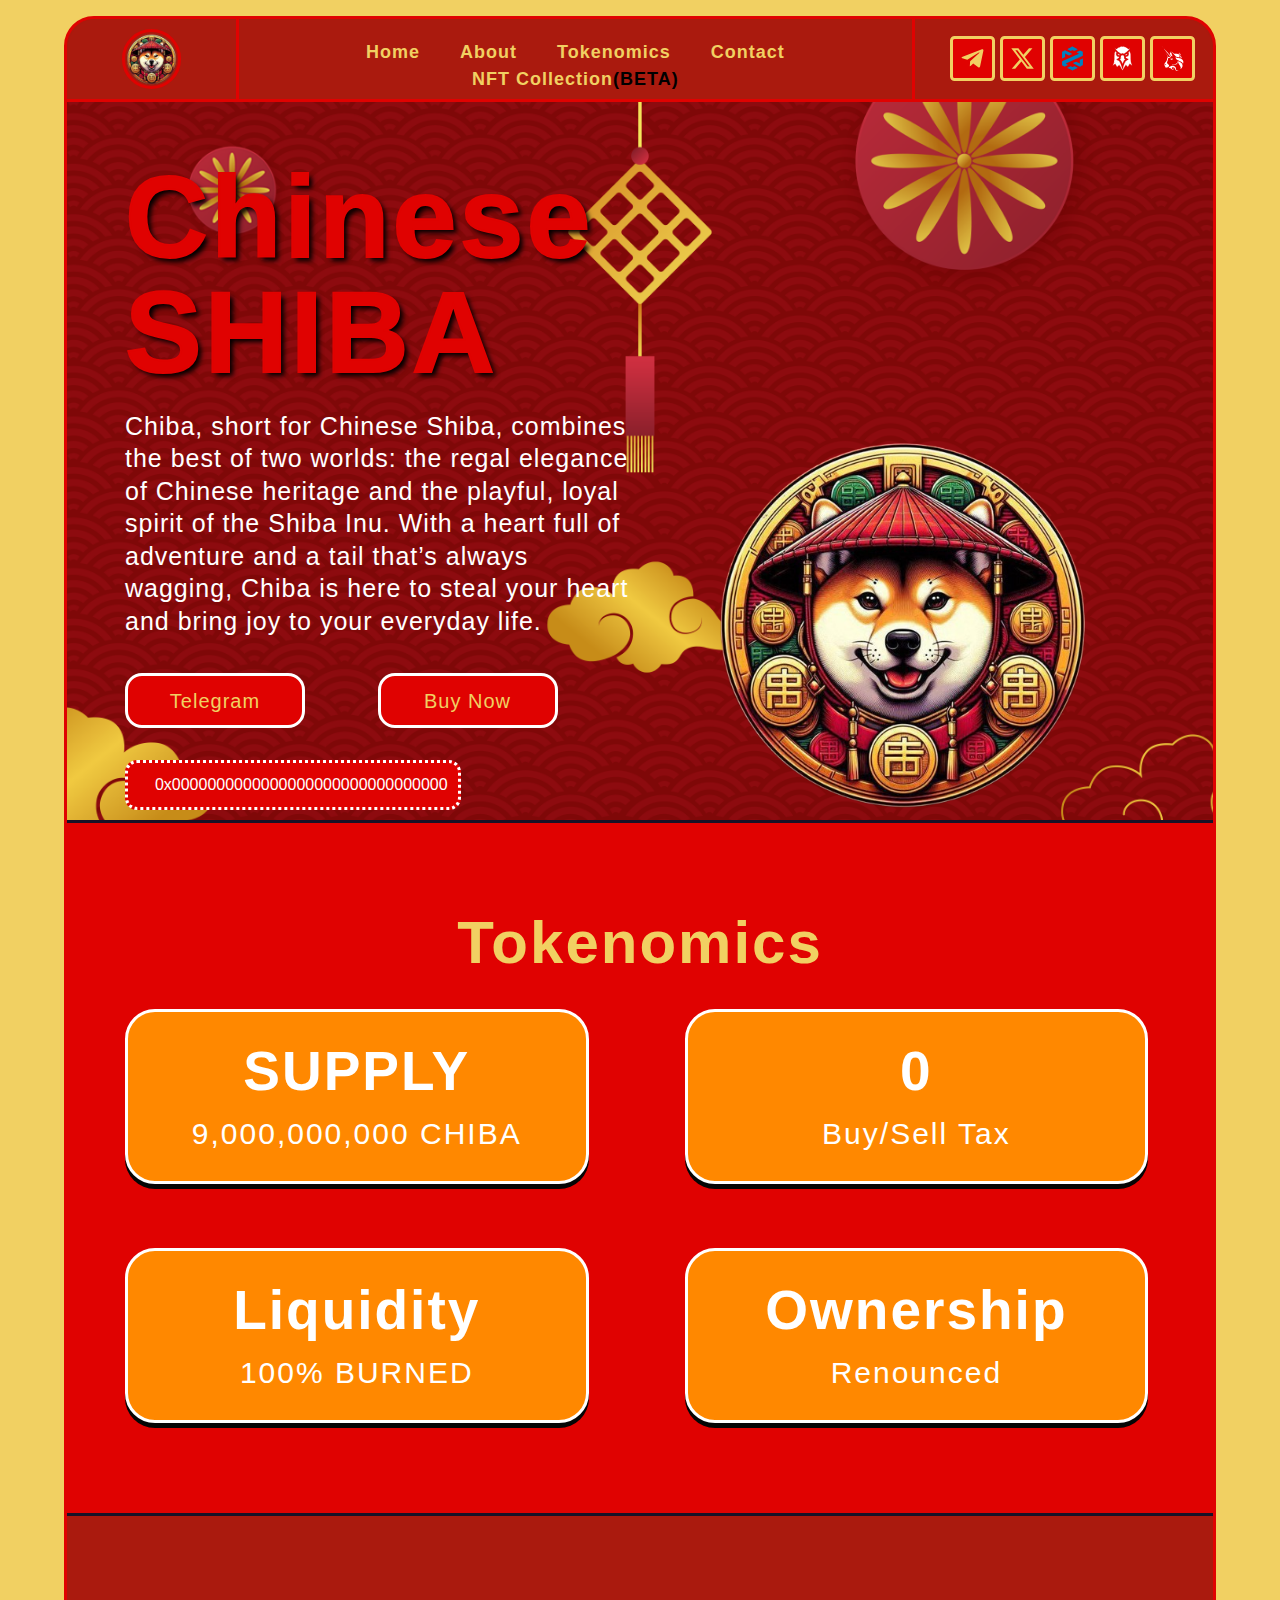
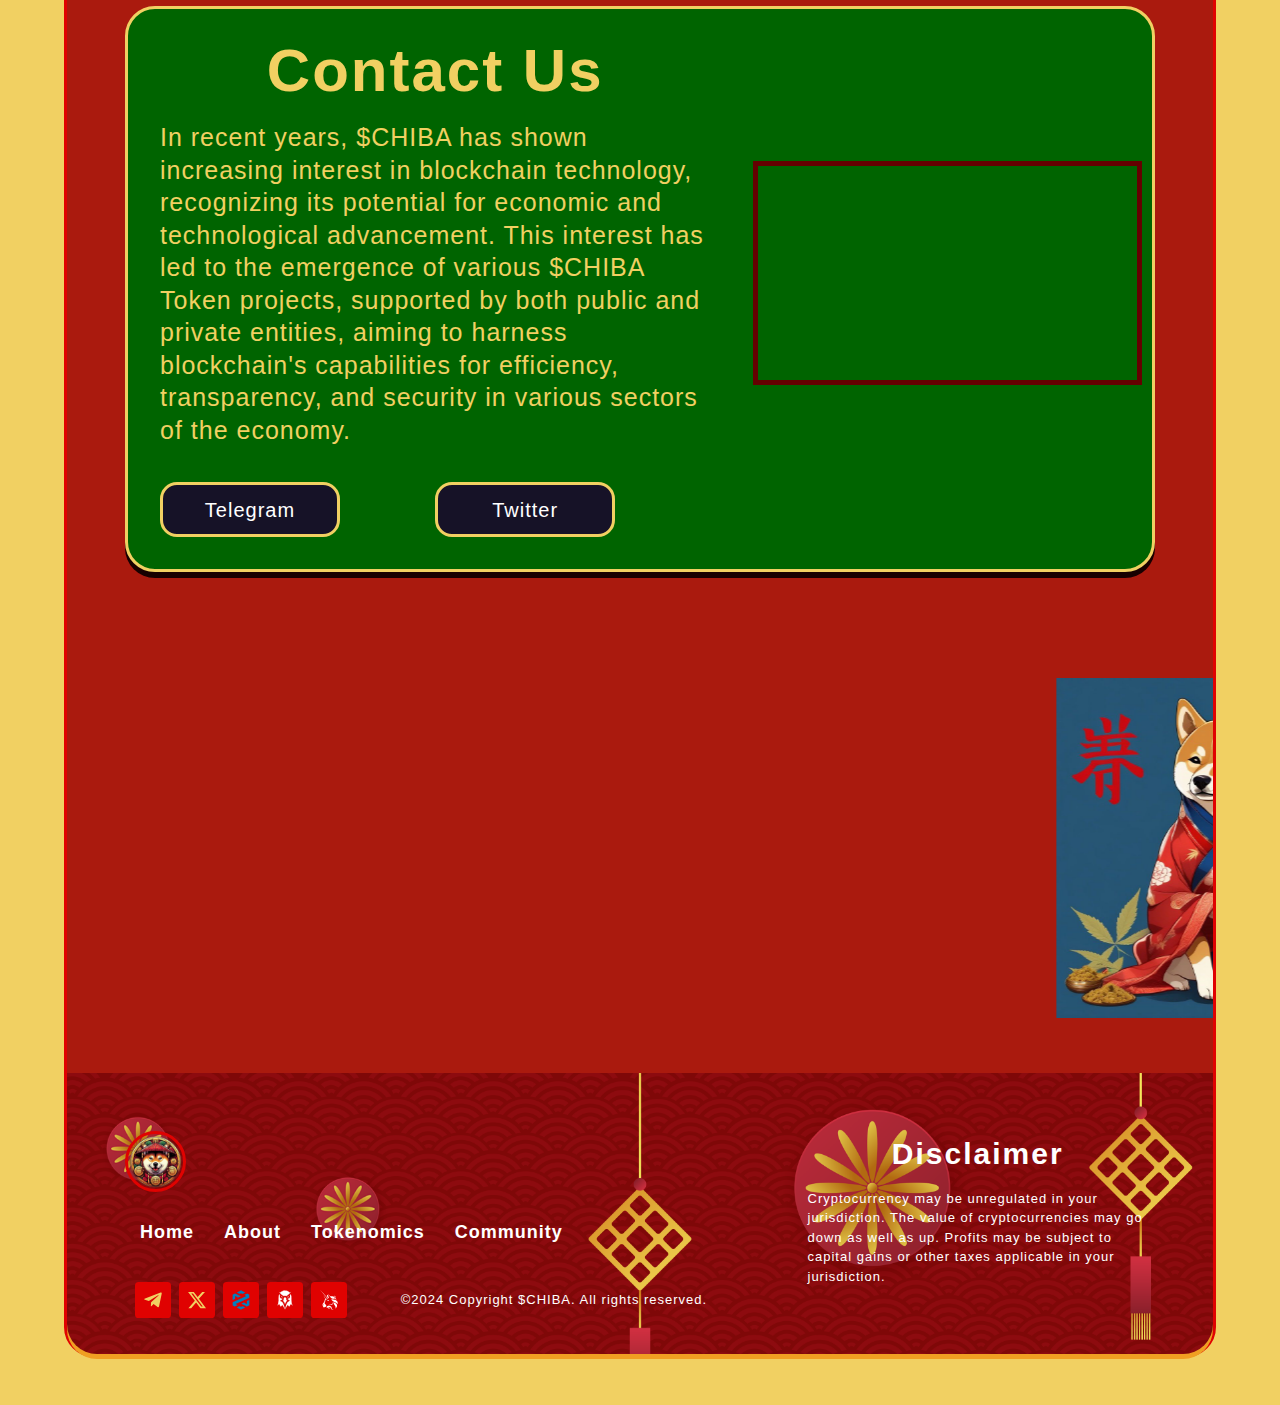
==== index.html @ 30a0dfe8 "Add files via upload" ====
<!DOCTYPE html>
<html lang="en-US">

<head>
	<meta http-equiv="content-type" content="text/html; charset=UTF-8">


	<meta charset="UTF-8">
	<title>Chinese SHIBA</title>
	<meta name="robots" content="max-image-preview:large">
	<link rel="alternate" type="application/rss+xml" title="Chinese SHIBA » Feed"
		href="">
	<link rel="alternate" type="application/rss+xml" title="Chinese SHIBA » Comments Feed"
		href="">
	<link href="Chinese&#32;BRETT_files/made-in-china.css" rel="stylesheet">
	<script>
		window._wpemojiSettings = {
			"baseUrl": "https:\/\/s.w.org\/images\/core\/emoji\/14.0.0\/72x72\/",
			"ext": ".png",
			"svgUrl": "https:\/\/s.w.org\/images\/core\/emoji\/14.0.0\/svg\/",
			"svgExt": ".svg",
			"source": {
				"concatemoji": "https:\/\/chibacto.com\/wp-includes\/js\/wp-emoji-release.min.js?ver=6.4.3"
			}
		};
		/*! This file is auto-generated */
		! function (i, n) {
			var o, s, e;

			function c(e) {
				try {
					var t = {
						supportTests: e,
						timestamp: (new Date).valueOf()
					};
					sessionStorage.setItem(o, JSON.stringify(t))
				} catch (e) {}
			}

			function p(e, t, n) {
				e.clearRect(0, 0, e.canvas.width, e.canvas.height), e.fillText(t, 0, 0);
				var t = new Uint32Array(e.getImageData(0, 0, e.canvas.width, e.canvas.height).data),
					r = (e.clearRect(0, 0, e.canvas.width, e.canvas.height), e.fillText(n, 0, 0), new Uint32Array(e
						.getImageData(0, 0, e.canvas.width, e.canvas.height).data));
				return t.every(function (e, t) {
					return e === r[t]
				})
			}

			function u(e, t, n) {
				switch (t) {
					case "flag":
						return n(e, "\ud83c\udff3\ufe0f\u200d\u26a7\ufe0f", "\ud83c\udff3\ufe0f\u200b\u26a7\ufe0f") ? !1 : !n(
							e, "\ud83c\uddfa\ud83c\uddf3", "\ud83c\uddfa\u200b\ud83c\uddf3") && !n(e,
							"\ud83c\udff4\udb40\udc67\udb40\udc62\udb40\udc65\udb40\udc6e\udb40\udc67\udb40\udc7f",
							"\ud83c\udff4\u200b\udb40\udc67\u200b\udb40\udc62\u200b\udb40\udc65\u200b\udb40\udc6e\u200b\udb40\udc67\u200b\udb40\udc7f"
							);
					case "emoji":
						return !n(e, "\ud83e\udef1\ud83c\udffb\u200d\ud83e\udef2\ud83c\udfff",
							"\ud83e\udef1\ud83c\udffb\u200b\ud83e\udef2\ud83c\udfff")
				}
				return !1
			}

			function f(e, t, n) {
				var r = "undefined" != typeof WorkerGlobalScope && self instanceof WorkerGlobalScope ? new OffscreenCanvas(
						300, 150) : i.createElement("canvas"),
					a = r.getContext("2d", {
						willReadFrequently: !0
					}),
					o = (a.textBaseline = "top", a.font = "600 32px Arial", {});
				return e.forEach(function (e) {
					o[e] = t(a, e, n)
				}), o
			}

			function t(e) {
				var t = i.createElement("script");
				t.src = e, t.defer = !0, i.head.appendChild(t)
			}
			"undefined" != typeof Promise && (o = "wpEmojiSettingsSupports", s = ["flag", "emoji"], n.supports = {
				everything: !0,
				everythingExceptFlag: !0
			}, e = new Promise(function (e) {
				i.addEventListener("DOMContentLoaded", e, {
					once: !0
				})
			}), new Promise(function (t) {
				var n = function () {
					try {
						var e = JSON.parse(sessionStorage.getItem(o));
						if ("object" == typeof e && "number" == typeof e.timestamp && (new Date).valueOf() < e
							.timestamp + 604800 && "object" == typeof e.supportTests) return e.supportTests
					} catch (e) {}
					return null
				}();
				if (!n) {
					if ("undefined" != typeof Worker && "undefined" != typeof OffscreenCanvas && "undefined" !=
						typeof URL && URL.createObjectURL && "undefined" != typeof Blob) try {
						var e = "postMessage(" + f.toString() + "(" + [JSON.stringify(s), u.toString(), p
								.toString()
							].join(",") + "));",
							r = new Blob([e], {
								type: "text/javascript"
							}),
							a = new Worker(URL.createObjectURL(r), {
								name: "wpTestEmojiSupports"
							});
						return void(a.onmessage = function (e) {
							c(n = e.data), a.terminate(), t(n)
						})
					} catch (e) {}
					c(n = f(s, u, p))
				}
				t(n)
			}).then(function (e) {
				for (var t in e) n.supports[t] = e[t], n.supports.everything = n.supports.everything && n
					.supports[t], "flag" !== t && (n.supports.everythingExceptFlag = n.supports
						.everythingExceptFlag && n.supports[t]);
				n.supports.everythingExceptFlag = n.supports.everythingExceptFlag && !n.supports.flag, n
					.DOMReady = !1, n.readyCallback = function () {
						n.DOMReady = !0
					}
			}).then(function () {
				return e
			}).then(function () {
				var e;
				n.supports.everything || (n.readyCallback(), (e = n.source || {}).concatemoji ? t(e.concatemoji) :
					e.wpemoji && e.twemoji && (t(e.twemoji), t(e.wpemoji)))
			}))
		}((window, document), window._wpemojiSettings);
	</script>
	<style id="wp-emoji-styles-inline-css">
		img.wp-smiley,
		img.emoji {
			display: inline !important;
			border: none !important;
			box-shadow: none !important;
			height: 1em !important;
			width: 1em !important;
			margin: 0 0.07em !important;
			vertical-align: -0.1em !important;
			background: none !important;
			padding: 0 !important;
		}
	</style>
	<style id="classic-theme-styles-inline-css">
		/*! This file is auto-generated */
		.wp-block-button__link {
			color: #fff;
			background-color: #32373c;
			border-radius: 9999px;
			box-shadow: none;
			text-decoration: none;
			padding: calc(.667em + 2px) calc(1.333em + 2px);
			font-size: 1.125em
		}

		.wp-block-file__button {
			background: #32373c;
			color: #fff;
			text-decoration: none
		}
	</style>
	<style id="global-styles-inline-css">
		body {
			--wp--preset--color--black: #000000;
			--wp--preset--color--cyan-bluish-gray: #abb8c3;
			--wp--preset--color--white: #ffffff;
			--wp--preset--color--pale-pink: #f78da7;
			--wp--preset--color--vivid-red: #cf2e2e;
			--wp--preset--color--luminous-vivid-orange: #ff6900;
			--wp--preset--color--luminous-vivid-amber: #fcb900;
			--wp--preset--color--light-green-cyan: #7bdcb5;
			--wp--preset--color--vivid-green-cyan: #00d084;
			--wp--preset--color--pale-cyan-blue: #8ed1fc;
			--wp--preset--color--vivid-cyan-blue: #0693e3;
			--wp--preset--color--vivid-purple: #9b51e0;
			--wp--preset--gradient--vivid-cyan-blue-to-vivid-purple: linear-gradient(135deg, rgba(6, 147, 227, 1) 0%, rgb(155, 81, 224) 100%);
			--wp--preset--gradient--light-green-cyan-to-vivid-green-cyan: linear-gradient(135deg, rgb(122, 220, 180) 0%, rgb(0, 208, 130) 100%);
			--wp--preset--gradient--luminous-vivid-amber-to-luminous-vivid-orange: linear-gradient(135deg, rgba(252, 185, 0, 1) 0%, rgba(255, 105, 0, 1) 100%);
			--wp--preset--gradient--luminous-vivid-orange-to-vivid-red: linear-gradient(135deg, rgba(255, 105, 0, 1) 0%, rgb(207, 46, 46) 100%);
			--wp--preset--gradient--very-light-gray-to-cyan-bluish-gray: linear-gradient(135deg, rgb(238, 238, 238) 0%, rgb(169, 184, 195) 100%);
			--wp--preset--gradient--cool-to-warm-spectrum: linear-gradient(135deg, rgb(74, 234, 220) 0%, rgb(151, 120, 209) 20%, rgb(207, 42, 186) 40%, rgb(238, 44, 130) 60%, rgb(251, 105, 98) 80%, rgb(254, 248, 76) 100%);
			--wp--preset--gradient--blush-light-purple: linear-gradient(135deg, rgb(255, 206, 236) 0%, rgb(152, 150, 240) 100%);
			--wp--preset--gradient--blush-bordeaux: linear-gradient(135deg, rgb(254, 205, 165) 0%, rgb(254, 45, 45) 50%, rgb(107, 0, 62) 100%);
			--wp--preset--gradient--luminous-dusk: linear-gradient(135deg, rgb(255, 203, 112) 0%, rgb(199, 81, 192) 50%, rgb(65, 88, 208) 100%);
			--wp--preset--gradient--pale-ocean: linear-gradient(135deg, rgb(255, 245, 203) 0%, rgb(182, 227, 212) 50%, rgb(51, 167, 181) 100%);
			--wp--preset--gradient--electric-grass: linear-gradient(135deg, rgb(202, 248, 128) 0%, rgb(113, 206, 126) 100%);
			--wp--preset--gradient--midnight: linear-gradient(135deg, rgb(2, 3, 129) 0%, rgb(40, 116, 252) 100%);
			--wp--preset--font-size--small: 13px;
			--wp--preset--font-size--medium: 20px;
			--wp--preset--font-size--large: 36px;
			--wp--preset--font-size--x-large: 42px;
			--wp--preset--spacing--20: 0.44rem;
			--wp--preset--spacing--30: 0.67rem;
			--wp--preset--spacing--40: 1rem;
			--wp--preset--spacing--50: 1.5rem;
			--wp--preset--spacing--60: 2.25rem;
			--wp--preset--spacing--70: 3.38rem;
			--wp--preset--spacing--80: 5.06rem;
			--wp--preset--shadow--natural: 6px 6px 9px rgba(0, 0, 0, 0.2);
			--wp--preset--shadow--deep: 12px 12px 50px rgba(0, 0, 0, 0.4);
			--wp--preset--shadow--sharp: 6px 6px 0px rgba(0, 0, 0, 0.2);
			--wp--preset--shadow--outlined: 6px 6px 0px -3px rgba(255, 255, 255, 1), 6px 6px rgba(0, 0, 0, 1);
			--wp--preset--shadow--crisp: 6px 6px 0px rgba(0, 0, 0, 1);
		}

		:where(.is-layout-flex) {
			gap: 0.5em;
		}

		:where(.is-layout-grid) {
			gap: 0.5em;
		}

		body .is-layout-flow>.alignleft {
			float: left;
			margin-inline-start: 0;
			margin-inline-end: 2em;
		}

		body .is-layout-flow>.alignright {
			float: right;
			margin-inline-start: 2em;
			margin-inline-end: 0;
		}

		body .is-layout-flow>.aligncenter {
			margin-left: auto !important;
			margin-right: auto !important;
		}

		body .is-layout-constrained>.alignleft {
			float: left;
			margin-inline-start: 0;
			margin-inline-end: 2em;
		}

		body .is-layout-constrained>.alignright {
			float: right;
			margin-inline-start: 2em;
			margin-inline-end: 0;
		}

		body .is-layout-constrained>.aligncenter {
			margin-left: auto !important;
			margin-right: auto !important;
		}

		body .is-layout-constrained> :where(:not(.alignleft):not(.alignright):not(.alignfull)) {
			max-width: var(--wp--style--global--content-size);
			margin-left: auto !important;
			margin-right: auto !important;
		}

		body .is-layout-constrained>.alignwide {
			max-width: var(--wp--style--global--wide-size);
		}

		body .is-layout-flex {
			display: flex;
		}

		body .is-layout-flex {
			flex-wrap: wrap;
			align-items: center;
		}

		body .is-layout-flex>* {
			margin: 0;
		}

		body .is-layout-grid {
			display: grid;
		}

		body .is-layout-grid>* {
			margin: 0;
		}

		:where(.wp-block-columns.is-layout-flex) {
			gap: 2em;
		}

		:where(.wp-block-columns.is-layout-grid) {
			gap: 2em;
		}

		:where(.wp-block-post-template.is-layout-flex) {
			gap: 1.25em;
		}

		:where(.wp-block-post-template.is-layout-grid) {
			gap: 1.25em;
		}

		.has-black-color {
			color: var(--wp--preset--color--black) !important;
		}

		.has-cyan-bluish-gray-color {
			color: var(--wp--preset--color--cyan-bluish-gray) !important;
		}

		.has-white-color {
			color: var(--wp--preset--color--white) !important;
		}

		.has-pale-pink-color {
			color: var(--wp--preset--color--pale-pink) !important;
		}

		.has-vivid-red-color {
			color: var(--wp--preset--color--vivid-red) !important;
		}

		.has-luminous-vivid-orange-color {
			color: var(--wp--preset--color--luminous-vivid-orange) !important;
		}

		.has-luminous-vivid-amber-color {
			color: var(--wp--preset--color--luminous-vivid-amber) !important;
		}

		.has-light-green-cyan-color {
			color: var(--wp--preset--color--light-green-cyan) !important;
		}

		.has-vivid-green-cyan-color {
			color: var(--wp--preset--color--vivid-green-cyan) !important;
		}

		.has-pale-cyan-blue-color {
			color: var(--wp--preset--color--pale-cyan-blue) !important;
		}

		.has-vivid-cyan-blue-color {
			color: var(--wp--preset--color--vivid-cyan-blue) !important;
		}

		.has-vivid-purple-color {
			color: var(--wp--preset--color--vivid-purple) !important;
		}

		.has-black-background-color {
			background-color: var(--wp--preset--color--black) !important;
		}

		.has-cyan-bluish-gray-background-color {
			background-color: var(--wp--preset--color--cyan-bluish-gray) !important;
		}

		.has-white-background-color {
			background-color: var(--wp--preset--color--white) !important;
		}

		.has-pale-pink-background-color {
			background-color: var(--wp--preset--color--pale-pink) !important;
		}

		.has-vivid-red-background-color {
			background-color: var(--wp--preset--color--vivid-red) !important;
		}

		.has-luminous-vivid-orange-background-color {
			background-color: var(--wp--preset--color--luminous-vivid-orange) !important;
		}

		.has-luminous-vivid-amber-background-color {
			background-color: var(--wp--preset--color--luminous-vivid-amber) !important;
		}

		.has-light-green-cyan-background-color {
			background-color: var(--wp--preset--color--light-green-cyan) !important;
		}

		.has-vivid-green-cyan-background-color {
			background-color: var(--wp--preset--color--vivid-green-cyan) !important;
		}

		.has-pale-cyan-blue-background-color {
			background-color: var(--wp--preset--color--pale-cyan-blue) !important;
		}

		.has-vivid-cyan-blue-background-color {
			background-color: var(--wp--preset--color--vivid-cyan-blue) !important;
		}

		.has-vivid-purple-background-color {
			background-color: var(--wp--preset--color--vivid-purple) !important;
		}

		.has-black-border-color {
			border-color: var(--wp--preset--color--black) !important;
		}

		.has-cyan-bluish-gray-border-color {
			border-color: var(--wp--preset--color--cyan-bluish-gray) !important;
		}

		.has-white-border-color {
			border-color: var(--wp--preset--color--white) !important;
		}

		.has-pale-pink-border-color {
			border-color: var(--wp--preset--color--pale-pink) !important;
		}

		.has-vivid-red-border-color {
			border-color: var(--wp--preset--color--vivid-red) !important;
		}

		.has-luminous-vivid-orange-border-color {
			border-color: var(--wp--preset--color--luminous-vivid-orange) !important;
		}

		.has-luminous-vivid-amber-border-color {
			border-color: var(--wp--preset--color--luminous-vivid-amber) !important;
		}

		.has-light-green-cyan-border-color {
			border-color: var(--wp--preset--color--light-green-cyan) !important;
		}

		.has-vivid-green-cyan-border-color {
			border-color: var(--wp--preset--color--vivid-green-cyan) !important;
		}

		.has-pale-cyan-blue-border-color {
			border-color: var(--wp--preset--color--pale-cyan-blue) !important;
		}

		.has-vivid-cyan-blue-border-color {
			border-color: var(--wp--preset--color--vivid-cyan-blue) !important;
		}

		.has-vivid-purple-border-color {
			border-color: var(--wp--preset--color--vivid-purple) !important;
		}

		.has-vivid-cyan-blue-to-vivid-purple-gradient-background {
			background: var(--wp--preset--gradient--vivid-cyan-blue-to-vivid-purple) !important;
		}

		.has-light-green-cyan-to-vivid-green-cyan-gradient-background {
			background: var(--wp--preset--gradient--light-green-cyan-to-vivid-green-cyan) !important;
		}

		.has-luminous-vivid-amber-to-luminous-vivid-orange-gradient-background {
			background: var(--wp--preset--gradient--luminous-vivid-amber-to-luminous-vivid-orange) !important;
		}

		.has-luminous-vivid-orange-to-vivid-red-gradient-background {
			background: var(--wp--preset--gradient--luminous-vivid-orange-to-vivid-red) !important;
		}

		.has-very-light-gray-to-cyan-bluish-gray-gradient-background {
			background: var(--wp--preset--gradient--very-light-gray-to-cyan-bluish-gray) !important;
		}

		.has-cool-to-warm-spectrum-gradient-background {
			background: var(--wp--preset--gradient--cool-to-warm-spectrum) !important;
		}

		.has-blush-light-purple-gradient-background {
			background: var(--wp--preset--gradient--blush-light-purple) !important;
		}

		.has-blush-bordeaux-gradient-background {
			background: var(--wp--preset--gradient--blush-bordeaux) !important;
		}

		.has-luminous-dusk-gradient-background {
			background: var(--wp--preset--gradient--luminous-dusk) !important;
		}

		.has-pale-ocean-gradient-background {
			background: var(--wp--preset--gradient--pale-ocean) !important;
		}

		.has-electric-grass-gradient-background {
			background: var(--wp--preset--gradient--electric-grass) !important;
		}

		.has-midnight-gradient-background {
			background: var(--wp--preset--gradient--midnight) !important;
		}

		.has-small-font-size {
			font-size: var(--wp--preset--font-size--small) !important;
		}

		.has-medium-font-size {
			font-size: var(--wp--preset--font-size--medium) !important;
		}

		.has-large-font-size {
			font-size: var(--wp--preset--font-size--large) !important;
		}

		.has-x-large-font-size {
			font-size: var(--wp--preset--font-size--x-large) !important;
		}

		.wp-block-navigation a:where(:not(.wp-element-button)) {
			color: inherit;
		}

		:where(.wp-block-post-template.is-layout-flex) {
			gap: 1.25em;
		}

		:where(.wp-block-post-template.is-layout-grid) {
			gap: 1.25em;
		}

		:where(.wp-block-columns.is-layout-flex) {
			gap: 2em;
		}

		:where(.wp-block-columns.is-layout-grid) {
			gap: 2em;
		}

		.wp-block-pullquote {
			font-size: 1.5em;
			line-height: 1.6;
		}
	</style>
	<link rel="stylesheet" id="eae-css-css" href="Chinese&#32;BRETT_files/eae.minb37e.css" media="all">
	<link rel="stylesheet" id="eae-peel-css-css" href="Chinese&#32;BRETT_files/peelb37e.css" media="all">
	<link rel="stylesheet" id="font-awesome-4-shim-css" href="Chinese&#32;BRETT_files/v4-shims.min5152.css" media="all">
	<link rel="stylesheet" id="font-awesome-5-all-css" href="Chinese&#32;BRETT_files/all.min40e1.css" media="all">
	<link rel="stylesheet" id="vegas-css-css" href="Chinese&#32;BRETT_files/vegas.min8d5a.css" media="all">
	<link rel="stylesheet" id="exad-slick-css" href="Chinese&#32;BRETT_files/slick.min84fc.css" media="all">
	<link rel="stylesheet" id="exad-slick-theme-css" href="Chinese&#32;BRETT_files/slick-theme.min84fc.css" media="all">
	<link rel="stylesheet" id="exad-image-hover-css" href="Chinese&#32;BRETT_files/imagehover84fc.css" media="all">
	<link rel="stylesheet" id="exad-main-style-css" href="Chinese&#32;BRETT_files/exad-styles.min84fc.css" media="all">
	<link rel="stylesheet" id="hello-elementor-css" href="Chinese&#32;BRETT_files/style.min41fe.css" media="all">
	<link rel="stylesheet" id="hello-elementor-theme-style-css" href="Chinese&#32;BRETT_files/theme.min41fe.css"
		media="all">
	<link rel="stylesheet" id="hello-elementor-header-footer-css"
		href="Chinese&#32;BRETT_files/header-footer.min41fe.css" media="all">
	<link rel="stylesheet" id="elementor-frontend-css" href="Chinese&#32;BRETT_files/frontend-lite.mince8e.css"
		media="all">
	<style id="elementor-frontend-inline-css">
		@-webkit-keyframes ha_fadeIn {
			0% {
				opacity: 0
			}

			to {
				opacity: 1
			}
		}

		@keyframes ha_fadeIn {
			0% {
				opacity: 0
			}

			to {
				opacity: 1
			}
		}

		@-webkit-keyframes ha_zoomIn {
			0% {
				opacity: 0;
				-webkit-transform: scale3d(.3, .3, .3);
				transform: scale3d(.3, .3, .3)
			}

			50% {
				opacity: 1
			}
		}

		@keyframes ha_zoomIn {
			0% {
				opacity: 0;
				-webkit-transform: scale3d(.3, .3, .3);
				transform: scale3d(.3, .3, .3)
			}

			50% {
				opacity: 1
			}
		}

		@-webkit-keyframes ha_rollIn {
			0% {
				opacity: 0;
				-webkit-transform: translate3d(-100%, 0, 0) rotate3d(0, 0, 1, -120deg);
				transform: translate3d(-100%, 0, 0) rotate3d(0, 0, 1, -120deg)
			}

			to {
				opacity: 1
			}
		}

		@keyframes ha_rollIn {
			0% {
				opacity: 0;
				-webkit-transform: translate3d(-100%, 0, 0) rotate3d(0, 0, 1, -120deg);
				transform: translate3d(-100%, 0, 0) rotate3d(0, 0, 1, -120deg)
			}

			to {
				opacity: 1
			}
		}

		@-webkit-keyframes ha_bounce {

			0%,
			20%,
			53%,
			to {
				-webkit-animation-timing-function: cubic-bezier(.215, .61, .355, 1);
				animation-timing-function: cubic-bezier(.215, .61, .355, 1)
			}

			40%,
			43% {
				-webkit-transform: translate3d(0, -30px, 0) scaleY(1.1);
				transform: translate3d(0, -30px, 0) scaleY(1.1);
				-webkit-animation-timing-function: cubic-bezier(.755, .05, .855, .06);
				animation-timing-function: cubic-bezier(.755, .05, .855, .06)
			}

			70% {
				-webkit-transform: translate3d(0, -15px, 0) scaleY(1.05);
				transform: translate3d(0, -15px, 0) scaleY(1.05);
				-webkit-animation-timing-function: cubic-bezier(.755, .05, .855, .06);
				animation-timing-function: cubic-bezier(.755, .05, .855, .06)
			}

			80% {
				-webkit-transition-timing-function: cubic-bezier(.215, .61, .355, 1);
				transition-timing-function: cubic-bezier(.215, .61, .355, 1);
				-webkit-transform: translate3d(0, 0, 0) scaleY(.95);
				transform: translate3d(0, 0, 0) scaleY(.95)
			}

			90% {
				-webkit-transform: translate3d(0, -4px, 0) scaleY(1.02);
				transform: translate3d(0, -4px, 0) scaleY(1.02)
			}
		}

		@keyframes ha_bounce {

			0%,
			20%,
			53%,
			to {
				-webkit-animation-timing-function: cubic-bezier(.215, .61, .355, 1);
				animation-timing-function: cubic-bezier(.215, .61, .355, 1)
			}

			40%,
			43% {
				-webkit-transform: translate3d(0, -30px, 0) scaleY(1.1);
				transform: translate3d(0, -30px, 0) scaleY(1.1);
				-webkit-animation-timing-function: cubic-bezier(.755, .05, .855, .06);
				animation-timing-function: cubic-bezier(.755, .05, .855, .06)
			}

			70% {
				-webkit-transform: translate3d(0, -15px, 0) scaleY(1.05);
				transform: translate3d(0, -15px, 0) scaleY(1.05);
				-webkit-animation-timing-function: cubic-bezier(.755, .05, .855, .06);
				animation-timing-function: cubic-bezier(.755, .05, .855, .06)
			}

			80% {
				-webkit-transition-timing-function: cubic-bezier(.215, .61, .355, 1);
				transition-timing-function: cubic-bezier(.215, .61, .355, 1);
				-webkit-transform: translate3d(0, 0, 0) scaleY(.95);
				transform: translate3d(0, 0, 0) scaleY(.95)
			}

			90% {
				-webkit-transform: translate3d(0, -4px, 0) scaleY(1.02);
				transform: translate3d(0, -4px, 0) scaleY(1.02)
			}
		}

		@-webkit-keyframes ha_bounceIn {

			0%,
			20%,
			40%,
			60%,
			80%,
			to {
				-webkit-animation-timing-function: cubic-bezier(.215, .61, .355, 1);
				animation-timing-function: cubic-bezier(.215, .61, .355, 1)
			}

			0% {
				opacity: 0;
				-webkit-transform: scale3d(.3, .3, .3);
				transform: scale3d(.3, .3, .3)
			}

			20% {
				-webkit-transform: scale3d(1.1, 1.1, 1.1);
				transform: scale3d(1.1, 1.1, 1.1)
			}

			40% {
				-webkit-transform: scale3d(.9, .9, .9);
				transform: scale3d(.9, .9, .9)
			}

			60% {
				opacity: 1;
				-webkit-transform: scale3d(1.03, 1.03, 1.03);
				transform: scale3d(1.03, 1.03, 1.03)
			}

			80% {
				-webkit-transform: scale3d(.97, .97, .97);
				transform: scale3d(.97, .97, .97)
			}

			to {
				opacity: 1
			}
		}

		@keyframes ha_bounceIn {

			0%,
			20%,
			40%,
			60%,
			80%,
			to {
				-webkit-animation-timing-function: cubic-bezier(.215, .61, .355, 1);
				animation-timing-function: cubic-bezier(.215, .61, .355, 1)
			}

			0% {
				opacity: 0;
				-webkit-transform: scale3d(.3, .3, .3);
				transform: scale3d(.3, .3, .3)
			}

			20% {
				-webkit-transform: scale3d(1.1, 1.1, 1.1);
				transform: scale3d(1.1, 1.1, 1.1)
			}

			40% {
				-webkit-transform: scale3d(.9, .9, .9);
				transform: scale3d(.9, .9, .9)
			}

			60% {
				opacity: 1;
				-webkit-transform: scale3d(1.03, 1.03, 1.03);
				transform: scale3d(1.03, 1.03, 1.03)
			}

			80% {
				-webkit-transform: scale3d(.97, .97, .97);
				transform: scale3d(.97, .97, .97)
			}

			to {
				opacity: 1
			}
		}

		@-webkit-keyframes ha_flipInX {
			0% {
				opacity: 0;
				-webkit-transform: perspective(400px) rotate3d(1, 0, 0, 90deg);
				transform: perspective(400px) rotate3d(1, 0, 0, 90deg);
				-webkit-animation-timing-function: ease-in;
				animation-timing-function: ease-in
			}

			40% {
				-webkit-transform: perspective(400px) rotate3d(1, 0, 0, -20deg);
				transform: perspective(400px) rotate3d(1, 0, 0, -20deg);
				-webkit-animation-timing-function: ease-in;
				animation-timing-function: ease-in
			}

			60% {
				opacity: 1;
				-webkit-transform: perspective(400px) rotate3d(1, 0, 0, 10deg);
				transform: perspective(400px) rotate3d(1, 0, 0, 10deg)
			}

			80% {
				-webkit-transform: perspective(400px) rotate3d(1, 0, 0, -5deg);
				transform: perspective(400px) rotate3d(1, 0, 0, -5deg)
			}
		}

		@keyframes ha_flipInX {
			0% {
				opacity: 0;
				-webkit-transform: perspective(400px) rotate3d(1, 0, 0, 90deg);
				transform: perspective(400px) rotate3d(1, 0, 0, 90deg);
				-webkit-animation-timing-function: ease-in;
				animation-timing-function: ease-in
			}

			40% {
				-webkit-transform: perspective(400px) rotate3d(1, 0, 0, -20deg);
				transform: perspective(400px) rotate3d(1, 0, 0, -20deg);
				-webkit-animation-timing-function: ease-in;
				animation-timing-function: ease-in
			}

			60% {
				opacity: 1;
				-webkit-transform: perspective(400px) rotate3d(1, 0, 0, 10deg);
				transform: perspective(400px) rotate3d(1, 0, 0, 10deg)
			}

			80% {
				-webkit-transform: perspective(400px) rotate3d(1, 0, 0, -5deg);
				transform: perspective(400px) rotate3d(1, 0, 0, -5deg)
			}
		}

		@-webkit-keyframes ha_flipInY {
			0% {
				opacity: 0;
				-webkit-transform: perspective(400px) rotate3d(0, 1, 0, 90deg);
				transform: perspective(400px) rotate3d(0, 1, 0, 90deg);
				-webkit-animation-timing-function: ease-in;
				animation-timing-function: ease-in
			}

			40% {
				-webkit-transform: perspective(400px) rotate3d(0, 1, 0, -20deg);
				transform: perspective(400px) rotate3d(0, 1, 0, -20deg);
				-webkit-animation-timing-function: ease-in;
				animation-timing-function: ease-in
			}

			60% {
				opacity: 1;
				-webkit-transform: perspective(400px) rotate3d(0, 1, 0, 10deg);
				transform: perspective(400px) rotate3d(0, 1, 0, 10deg)
			}

			80% {
				-webkit-transform: perspective(400px) rotate3d(0, 1, 0, -5deg);
				transform: perspective(400px) rotate3d(0, 1, 0, -5deg)
			}
		}

		@keyframes ha_flipInY {
			0% {
				opacity: 0;
				-webkit-transform: perspective(400px) rotate3d(0, 1, 0, 90deg);
				transform: perspective(400px) rotate3d(0, 1, 0, 90deg);
				-webkit-animation-timing-function: ease-in;
				animation-timing-function: ease-in
			}

			40% {
				-webkit-transform: perspective(400px) rotate3d(0, 1, 0, -20deg);
				transform: perspective(400px) rotate3d(0, 1, 0, -20deg);
				-webkit-animation-timing-function: ease-in;
				animation-timing-function: ease-in
			}

			60% {
				opacity: 1;
				-webkit-transform: perspective(400px) rotate3d(0, 1, 0, 10deg);
				transform: perspective(400px) rotate3d(0, 1, 0, 10deg)
			}

			80% {
				-webkit-transform: perspective(400px) rotate3d(0, 1, 0, -5deg);
				transform: perspective(400px) rotate3d(0, 1, 0, -5deg)
			}
		}

		@-webkit-keyframes ha_swing {
			20% {
				-webkit-transform: rotate3d(0, 0, 1, 15deg);
				transform: rotate3d(0, 0, 1, 15deg)
			}

			40% {
				-webkit-transform: rotate3d(0, 0, 1, -10deg);
				transform: rotate3d(0, 0, 1, -10deg)
			}

			60% {
				-webkit-transform: rotate3d(0, 0, 1, 5deg);
				transform: rotate3d(0, 0, 1, 5deg)
			}

			80% {
				-webkit-transform: rotate3d(0, 0, 1, -5deg);
				transform: rotate3d(0, 0, 1, -5deg)
			}
		}

		@keyframes ha_swing {
			20% {
				-webkit-transform: rotate3d(0, 0, 1, 15deg);
				transform: rotate3d(0, 0, 1, 15deg)
			}

			40% {
				-webkit-transform: rotate3d(0, 0, 1, -10deg);
				transform: rotate3d(0, 0, 1, -10deg)
			}

			60% {
				-webkit-transform: rotate3d(0, 0, 1, 5deg);
				transform: rotate3d(0, 0, 1, 5deg)
			}

			80% {
				-webkit-transform: rotate3d(0, 0, 1, -5deg);
				transform: rotate3d(0, 0, 1, -5deg)
			}
		}

		@-webkit-keyframes ha_slideInDown {
			0% {
				visibility: visible;
				-webkit-transform: translate3d(0, -100%, 0);
				transform: translate3d(0, -100%, 0)
			}
		}

		@keyframes ha_slideInDown {
			0% {
				visibility: visible;
				-webkit-transform: translate3d(0, -100%, 0);
				transform: translate3d(0, -100%, 0)
			}
		}

		@-webkit-keyframes ha_slideInUp {
			0% {
				visibility: visible;
				-webkit-transform: translate3d(0, 100%, 0);
				transform: translate3d(0, 100%, 0)
			}
		}

		@keyframes ha_slideInUp {
			0% {
				visibility: visible;
				-webkit-transform: translate3d(0, 100%, 0);
				transform: translate3d(0, 100%, 0)
			}
		}

		@-webkit-keyframes ha_slideInLeft {
			0% {
				visibility: visible;
				-webkit-transform: translate3d(-100%, 0, 0);
				transform: translate3d(-100%, 0, 0)
			}
		}

		@keyframes ha_slideInLeft {
			0% {
				visibility: visible;
				-webkit-transform: translate3d(-100%, 0, 0);
				transform: translate3d(-100%, 0, 0)
			}
		}

		@-webkit-keyframes ha_slideInRight {
			0% {
				visibility: visible;
				-webkit-transform: translate3d(100%, 0, 0);
				transform: translate3d(100%, 0, 0)
			}
		}

		@keyframes ha_slideInRight {
			0% {
				visibility: visible;
				-webkit-transform: translate3d(100%, 0, 0);
				transform: translate3d(100%, 0, 0)
			}
		}

		.ha_fadeIn {
			-webkit-animation-name: ha_fadeIn;
			animation-name: ha_fadeIn
		}

		.ha_zoomIn {
			-webkit-animation-name: ha_zoomIn;
			animation-name: ha_zoomIn
		}

		.ha_rollIn {
			-webkit-animation-name: ha_rollIn;
			animation-name: ha_rollIn
		}

		.ha_bounce {
			-webkit-transform-origin: center bottom;
			-ms-transform-origin: center bottom;
			transform-origin: center bottom;
			-webkit-animation-name: ha_bounce;
			animation-name: ha_bounce
		}

		.ha_bounceIn {
			-webkit-animation-name: ha_bounceIn;
			animation-name: ha_bounceIn;
			-webkit-animation-duration: .75s;
			-webkit-animation-duration: calc(var(--animate-duration)*.75);
			animation-duration: .75s;
			animation-duration: calc(var(--animate-duration)*.75)
		}

		.ha_flipInX,
		.ha_flipInY {
			-webkit-animation-name: ha_flipInX;
			animation-name: ha_flipInX;
			-webkit-backface-visibility: visible !important;
			backface-visibility: visible !important
		}

		.ha_flipInY {
			-webkit-animation-name: ha_flipInY;
			animation-name: ha_flipInY
		}

		.ha_swing {
			-webkit-transform-origin: top center;
			-ms-transform-origin: top center;
			transform-origin: top center;
			-webkit-animation-name: ha_swing;
			animation-name: ha_swing
		}

		.ha_slideInDown {
			-webkit-animation-name: ha_slideInDown;
			animation-name: ha_slideInDown
		}

		.ha_slideInUp {
			-webkit-animation-name: ha_slideInUp;
			animation-name: ha_slideInUp
		}

		.ha_slideInLeft {
			-webkit-animation-name: ha_slideInLeft;
			animation-name: ha_slideInLeft
		}

		.ha_slideInRight {
			-webkit-animation-name: ha_slideInRight;
			animation-name: ha_slideInRight
		}

		.ha-css-transform-yes {
			-webkit-transition-duration: var(--ha-tfx-transition-duration, .2s);
			transition-duration: var(--ha-tfx-transition-duration, .2s);
			-webkit-transition-property: -webkit-transform;
			transition-property: transform;
			transition-property: transform, -webkit-transform;
			-webkit-transform: translate(var(--ha-tfx-translate-x, 0), var(--ha-tfx-translate-y, 0)) scale(var(--ha-tfx-scale-x, 1), var(--ha-tfx-scale-y, 1)) skew(var(--ha-tfx-skew-x, 0), var(--ha-tfx-skew-y, 0)) rotateX(var(--ha-tfx-rotate-x, 0)) rotateY(var(--ha-tfx-rotate-y, 0)) rotateZ(var(--ha-tfx-rotate-z, 0));
			transform: translate(var(--ha-tfx-translate-x, 0), var(--ha-tfx-translate-y, 0)) scale(var(--ha-tfx-scale-x, 1), var(--ha-tfx-scale-y, 1)) skew(var(--ha-tfx-skew-x, 0), var(--ha-tfx-skew-y, 0)) rotateX(var(--ha-tfx-rotate-x, 0)) rotateY(var(--ha-tfx-rotate-y, 0)) rotateZ(var(--ha-tfx-rotate-z, 0))
		}

		.ha-css-transform-yes:hover {
			-webkit-transform: translate(var(--ha-tfx-translate-x-hover, var(--ha-tfx-translate-x, 0)), var(--ha-tfx-translate-y-hover, var(--ha-tfx-translate-y, 0))) scale(var(--ha-tfx-scale-x-hover, var(--ha-tfx-scale-x, 1)), var(--ha-tfx-scale-y-hover, var(--ha-tfx-scale-y, 1))) skew(var(--ha-tfx-skew-x-hover, var(--ha-tfx-skew-x, 0)), var(--ha-tfx-skew-y-hover, var(--ha-tfx-skew-y, 0))) rotateX(var(--ha-tfx-rotate-x-hover, var(--ha-tfx-rotate-x, 0))) rotateY(var(--ha-tfx-rotate-y-hover, var(--ha-tfx-rotate-y, 0))) rotateZ(var(--ha-tfx-rotate-z-hover, var(--ha-tfx-rotate-z, 0)));
			transform: translate(var(--ha-tfx-translate-x-hover, var(--ha-tfx-translate-x, 0)), var(--ha-tfx-translate-y-hover, var(--ha-tfx-translate-y, 0))) scale(var(--ha-tfx-scale-x-hover, var(--ha-tfx-scale-x, 1)), var(--ha-tfx-scale-y-hover, var(--ha-tfx-scale-y, 1))) skew(var(--ha-tfx-skew-x-hover, var(--ha-tfx-skew-x, 0)), var(--ha-tfx-skew-y-hover, var(--ha-tfx-skew-y, 0))) rotateX(var(--ha-tfx-rotate-x-hover, var(--ha-tfx-rotate-x, 0))) rotateY(var(--ha-tfx-rotate-y-hover, var(--ha-tfx-rotate-y, 0))) rotateZ(var(--ha-tfx-rotate-z-hover, var(--ha-tfx-rotate-z, 0)))
		}

		.happy-addon>.elementor-widget-container {
			word-wrap: break-word;
			overflow-wrap: break-word
		}

		.happy-addon>.elementor-widget-container,
		.happy-addon>.elementor-widget-container * {
			-webkit-box-sizing: border-box;
			box-sizing: border-box
		}

		.happy-addon p:empty {
			display: none
		}

		.happy-addon .elementor-inline-editing {
			min-height: auto !important
		}

		.happy-addon-pro img {
			max-width: 100%;
			height: auto;
			-o-object-fit: cover;
			object-fit: cover
		}

		.ha-screen-reader-text {
			position: absolute;
			overflow: hidden;
			clip: rect(1px, 1px, 1px, 1px);
			margin: -1px;
			padding: 0;
			width: 1px;
			height: 1px;
			border: 0;
			word-wrap: normal !important;
			-webkit-clip-path: inset(50%);
			clip-path: inset(50%)
		}

		.ha-has-bg-overlay>.elementor-widget-container {
			position: relative;
			z-index: 1
		}

		.ha-has-bg-overlay>.elementor-widget-container:before {
			position: absolute;
			top: 0;
			left: 0;
			z-index: -1;
			width: 100%;
			height: 100%;
			content: ""
		}

		.ha-popup--is-enabled .ha-js-popup,
		.ha-popup--is-enabled .ha-js-popup img {
			cursor: -webkit-zoom-in !important;
			cursor: zoom-in !important
		}

		.mfp-wrap .mfp-arrow,
		.mfp-wrap .mfp-close {
			background-color: transparent
		}

		.mfp-wrap .mfp-arrow:focus,
		.mfp-wrap .mfp-close:focus {
			outline-width: thin
		}

		.ha-advanced-tooltip-enable {
			position: relative;
			cursor: pointer;
			--ha-tooltip-arrow-color: black;
			--ha-tooltip-arrow-distance: 0
		}

		.ha-advanced-tooltip-enable .ha-advanced-tooltip-content {
			position: absolute;
			z-index: 999;
			display: none;
			padding: 5px 0;
			width: 120px;
			height: auto;
			border-radius: 6px;
			background-color: #000;
			color: #fff;
			text-align: center;
			opacity: 0
		}

		.ha-advanced-tooltip-enable .ha-advanced-tooltip-content::after {
			position: absolute;
			border-width: 5px;
			border-style: solid;
			content: ""
		}

		.ha-advanced-tooltip-enable .ha-advanced-tooltip-content.no-arrow::after {
			visibility: hidden
		}

		.ha-advanced-tooltip-enable .ha-advanced-tooltip-content.show {
			display: inline-block;
			opacity: 1
		}

		.ha-advanced-tooltip-enable.ha-advanced-tooltip-top .ha-advanced-tooltip-content,
		body[data-elementor-device-mode=tablet] .ha-advanced-tooltip-enable.ha-advanced-tooltip-tablet-top .ha-advanced-tooltip-content {
			top: unset;
			right: 0;
			bottom: calc(101% + var(--ha-tooltip-arrow-distance));
			left: 0;
			margin: 0 auto
		}

		.ha-advanced-tooltip-enable.ha-advanced-tooltip-top .ha-advanced-tooltip-content::after,
		body[data-elementor-device-mode=tablet] .ha-advanced-tooltip-enable.ha-advanced-tooltip-tablet-top .ha-advanced-tooltip-content::after {
			top: 100%;
			right: unset;
			bottom: unset;
			left: 50%;
			border-color: var(--ha-tooltip-arrow-color) transparent transparent transparent;
			-webkit-transform: translateX(-50%);
			-ms-transform: translateX(-50%);
			transform: translateX(-50%)
		}

		.ha-advanced-tooltip-enable.ha-advanced-tooltip-bottom .ha-advanced-tooltip-content,
		body[data-elementor-device-mode=tablet] .ha-advanced-tooltip-enable.ha-advanced-tooltip-tablet-bottom .ha-advanced-tooltip-content {
			top: calc(101% + var(--ha-tooltip-arrow-distance));
			right: 0;
			bottom: unset;
			left: 0;
			margin: 0 auto
		}

		.ha-advanced-tooltip-enable.ha-advanced-tooltip-bottom .ha-advanced-tooltip-content::after,
		body[data-elementor-device-mode=tablet] .ha-advanced-tooltip-enable.ha-advanced-tooltip-tablet-bottom .ha-advanced-tooltip-content::after {
			top: unset;
			right: unset;
			bottom: 100%;
			left: 50%;
			border-color: transparent transparent var(--ha-tooltip-arrow-color) transparent;
			-webkit-transform: translateX(-50%);
			-ms-transform: translateX(-50%);
			transform: translateX(-50%)
		}

		.ha-advanced-tooltip-enable.ha-advanced-tooltip-left .ha-advanced-tooltip-content,
		body[data-elementor-device-mode=tablet] .ha-advanced-tooltip-enable.ha-advanced-tooltip-tablet-left .ha-advanced-tooltip-content {
			top: 50%;
			right: calc(101% + var(--ha-tooltip-arrow-distance));
			bottom: unset;
			left: unset;
			-webkit-transform: translateY(-50%);
			-ms-transform: translateY(-50%);
			transform: translateY(-50%)
		}

		.ha-advanced-tooltip-enable.ha-advanced-tooltip-left .ha-advanced-tooltip-content::after,
		body[data-elementor-device-mode=tablet] .ha-advanced-tooltip-enable.ha-advanced-tooltip-tablet-left .ha-advanced-tooltip-content::after {
			top: 50%;
			right: unset;
			bottom: unset;
			left: 100%;
			border-color: transparent transparent transparent var(--ha-tooltip-arrow-color);
			-webkit-transform: translateY(-50%);
			-ms-transform: translateY(-50%);
			transform: translateY(-50%)
		}

		.ha-advanced-tooltip-enable.ha-advanced-tooltip-right .ha-advanced-tooltip-content,
		body[data-elementor-device-mode=tablet] .ha-advanced-tooltip-enable.ha-advanced-tooltip-tablet-right .ha-advanced-tooltip-content {
			top: 50%;
			right: unset;
			bottom: unset;
			left: calc(101% + var(--ha-tooltip-arrow-distance));
			-webkit-transform: translateY(-50%);
			-ms-transform: translateY(-50%);
			transform: translateY(-50%)
		}

		.ha-advanced-tooltip-enable.ha-advanced-tooltip-right .ha-advanced-tooltip-content::after,
		body[data-elementor-device-mode=tablet] .ha-advanced-tooltip-enable.ha-advanced-tooltip-tablet-right .ha-advanced-tooltip-content::after {
			top: 50%;
			right: 100%;
			bottom: unset;
			left: unset;
			border-color: transparent var(--ha-tooltip-arrow-color) transparent transparent;
			-webkit-transform: translateY(-50%);
			-ms-transform: translateY(-50%);
			transform: translateY(-50%)
		}

		body[data-elementor-device-mode=mobile] .ha-advanced-tooltip-enable.ha-advanced-tooltip-mobile-top .ha-advanced-tooltip-content {
			top: unset;
			right: 0;
			bottom: calc(101% + var(--ha-tooltip-arrow-distance));
			left: 0;
			margin: 0 auto
		}

		body[data-elementor-device-mode=mobile] .ha-advanced-tooltip-enable.ha-advanced-tooltip-mobile-top .ha-advanced-tooltip-content::after {
			top: 100%;
			right: unset;
			bottom: unset;
			left: 50%;
			border-color: var(--ha-tooltip-arrow-color) transparent transparent transparent;
			-webkit-transform: translateX(-50%);
			-ms-transform: translateX(-50%);
			transform: translateX(-50%)
		}

		body[data-elementor-device-mode=mobile] .ha-advanced-tooltip-enable.ha-advanced-tooltip-mobile-bottom .ha-advanced-tooltip-content {
			top: calc(101% + var(--ha-tooltip-arrow-distance));
			right: 0;
			bottom: unset;
			left: 0;
			margin: 0 auto
		}

		body[data-elementor-device-mode=mobile] .ha-advanced-tooltip-enable.ha-advanced-tooltip-mobile-bottom .ha-advanced-tooltip-content::after {
			top: unset;
			right: unset;
			bottom: 100%;
			left: 50%;
			border-color: transparent transparent var(--ha-tooltip-arrow-color) transparent;
			-webkit-transform: translateX(-50%);
			-ms-transform: translateX(-50%);
			transform: translateX(-50%)
		}

		body[data-elementor-device-mode=mobile] .ha-advanced-tooltip-enable.ha-advanced-tooltip-mobile-left .ha-advanced-tooltip-content {
			top: 50%;
			right: calc(101% + var(--ha-tooltip-arrow-distance));
			bottom: unset;
			left: unset;
			-webkit-transform: translateY(-50%);
			-ms-transform: translateY(-50%);
			transform: translateY(-50%)
		}

		body[data-elementor-device-mode=mobile] .ha-advanced-tooltip-enable.ha-advanced-tooltip-mobile-left .ha-advanced-tooltip-content::after {
			top: 50%;
			right: unset;
			bottom: unset;
			left: 100%;
			border-color: transparent transparent transparent var(--ha-tooltip-arrow-color);
			-webkit-transform: translateY(-50%);
			-ms-transform: translateY(-50%);
			transform: translateY(-50%)
		}

		body[data-elementor-device-mode=mobile] .ha-advanced-tooltip-enable.ha-advanced-tooltip-mobile-right .ha-advanced-tooltip-content {
			top: 50%;
			right: unset;
			bottom: unset;
			left: calc(101% + var(--ha-tooltip-arrow-distance));
			-webkit-transform: translateY(-50%);
			-ms-transform: translateY(-50%);
			transform: translateY(-50%)
		}

		body[data-elementor-device-mode=mobile] .ha-advanced-tooltip-enable.ha-advanced-tooltip-mobile-right .ha-advanced-tooltip-content::after {
			top: 50%;
			right: 100%;
			bottom: unset;
			left: unset;
			border-color: transparent var(--ha-tooltip-arrow-color) transparent transparent;
			-webkit-transform: translateY(-50%);
			-ms-transform: translateY(-50%);
			transform: translateY(-50%)
		}

		body.elementor-editor-active .happy-addon.ha-gravityforms .gform_wrapper {
			display: block !important
		}

		.ha-scroll-to-top-wrap.ha-scroll-to-top-hide {
			display: none
		}

		.ha-scroll-to-top-wrap.edit-mode,
		.ha-scroll-to-top-wrap.single-page-off {
			display: none !important
		}

		.ha-scroll-to-top-button {
			position: fixed;
			right: 15px;
			bottom: 15px;
			z-index: 9999;
			display: -webkit-box;
			display: -webkit-flex;
			display: -ms-flexbox;
			display: flex;
			-webkit-box-align: center;
			-webkit-align-items: center;
			align-items: center;
			-ms-flex-align: center;
			-webkit-box-pack: center;
			-ms-flex-pack: center;
			-webkit-justify-content: center;
			justify-content: center;
			width: 50px;
			height: 50px;
			border-radius: 50px;
			background-color: #5636d1;
			color: #fff;
			text-align: center;
			opacity: 1;
			cursor: pointer;
			-webkit-transition: all .3s;
			transition: all .3s
		}

		.ha-scroll-to-top-button i {
			color: #fff;
			font-size: 16px
		}

		.ha-scroll-to-top-button:hover {
			background-color: #e2498a
		}
	</style>
	<link rel="stylesheet" id="elementor-post-5-css" href="Chinese&#32;BRETT_files/post-5400f.css" media="all">
	<link rel="stylesheet" id="elementor-icons-ekiticons-css" href="Chinese&#32;BRETT_files/ekiticons8571.css"
		media="all">
	<link rel="stylesheet" id="swiper-css" href="Chinese&#32;BRETT_files/swiper.min94a4.css" media="all">
	<link rel="stylesheet" id="elementor-pro-css" href="Chinese&#32;BRETT_files/frontend-lite.min7329.css" media="all">
	<link rel="stylesheet" id="elementor-global-css" href="Chinese&#32;BRETT_files/global28d6.css" media="all">
	<link rel="stylesheet" id="elementor-post-6-css" href="Chinese&#32;BRETT_files/post-60dc6.css" media="all">
	<link rel="stylesheet" id="ekit-widget-styles-css" href="Chinese&#32;BRETT_files/widget-styles8571.css" media="all">
	<link rel="stylesheet" id="ekit-responsive-css" href="Chinese&#32;BRETT_files/responsive8571.css" media="all">
	<link rel="stylesheet" id="eael-general-css" href="Chinese&#32;BRETT_files/general.min0474.css" media="all">
	<link rel="stylesheet" id="happy-icons-css" href="Chinese&#32;BRETT_files/style.min7f22.css" media="all">
	<link rel="stylesheet" id="font-awesome-css" href="Chinese&#32;BRETT_files/font-awesome.min1849.css" media="all">
	<link rel="stylesheet" id="google-fonts-1-css" href="Chinese&#32;BRETT_files/css.css" media="all">
	<link rel="preconnect" href="https://fonts.gstatic.com/" crossorigin="">
	<script src="Chinese&#32;BRETT_files/jquery.minf43b.js" id="jquery-core-js"></script>
	<script src="Chinese&#32;BRETT_files/jquery-migrate.min5589.js" id="jquery-migrate-js"></script>
	<script src="Chinese&#32;BRETT_files/iconHelper5152.js" id="eae-iconHelper-js"></script>
	<link rel="https://api.w.org/" href="https://chibacto.com/index.php/wp-json/index.html">
	<link rel="alternate" type="application/json" href="https://chibacto.com/index.php/wp-json/wp/v2/pages/6.json">
	<link rel="EditURI" type="application/rsd+xml" title="RSD" href="https://chibacto.com/xmlrpc0db0.php?rsd">
	<meta name="generator" content="WordPress 6.4.3">
	<link rel="canonical" href="https://chibacto.com/index.html">
	<link rel="shortlink" href="https://chibacto.com/index.html">
	<link rel="alternate" type="application/json+oembed"
		href="https://chibacto.com/index.php/wp-json/oembed/1.0/embedcf54.json?url=https%3A%2F%2Fchibacto.com%2F">
	<link rel="alternate" type="text/xml+oembed"
		href="https://chibacto.com/index.php/wp-json/oembed/1.0/embed4c58?url=https%3A%2F%2Fchibacto.com%2F&amp;format=xml">
	<meta name="generator"
		content="Elementor 3.20.3; features: e_optimized_assets_loading, e_optimized_css_loading, e_font_icon_svg, additional_custom_breakpoints, block_editor_assets_optimize, e_image_loading_optimization; settings: css_print_method-external, google_font-enabled, font_display-swap">
	<link rel="icon" href="logo.png" sizes="32x32">
	<link rel="icon" href="logo.png" sizes="192x192">
	<link rel="apple-touch-icon" href="logo.png">
	<meta name="msapplication-TileImage" content="logo.png">
	<meta name="viewport" content="width=device-width, initial-scale=1.0, viewport-fit=cover">
	<script src="Chinese&#32;BRETT_files/wp-emoji-release.min.htm" defer="defer"></script>
</head>

<body
	class="home page-template page-template-elementor_canvas page page-id-6 exclusive-addons-elementor elementor-default elementor-template-canvas elementor-kit-5 elementor-page elementor-page-6 e--ua-firefox"
	data-elementor-device-mode="desktop">
	<div data-elementor-type="wp-post" data-elementor-id="6" class="elementor elementor-6"
		data-elementor-post-type="page" style="box-shadow: 10px 10px lightblue;">
		<section
			class="has_eae_slider elementor-section elementor-top-section elementor-element elementor-element-a2efe1b elementor-section-full_width elementor-section-height-default elementor-section-height-default exad-glass-effect-no exad-sticky-section-no"
			data-id="a2efe1b" data-element_type="section" data-settings="{&quot;_ha_eqh_enable&quot;:false}">
			<div class="elementor-container elementor-column-gap-default">
				<div class="has_eae_slider elementor-column elementor-col-100 elementor-top-column elementor-element elementor-element-f97805f exad-glass-effect-no exad-sticky-section-no"
					data-id="f97805f" data-element_type="column"
					data-settings="{&quot;background_background&quot;:&quot;classic&quot;}">
					<div class="elementor-widget-wrap elementor-element-populated">
						<section
							class="has_eae_slider elementor-section elementor-inner-section elementor-element elementor-element-859f7fb elementor-section-full_width elementor-section-content-middle elementor-section-height-default elementor-section-height-default exad-glass-effect-no exad-sticky-section-no"
							data-id="859f7fb" data-element_type="section"
							data-settings="{&quot;background_background&quot;:&quot;classic&quot;,&quot;_ha_eqh_enable&quot;:false}">
							<div class="elementor-container elementor-column-gap-default">
								<div class="has_eae_slider elementor-column elementor-col-33 elementor-inner-column elementor-element elementor-element-02d8a6f exad-glass-effect-no exad-sticky-section-no"
									data-id="02d8a6f" data-element_type="column">
									<div class="elementor-widget-wrap elementor-element-populated">
										<div class="elementor-element elementor-element-8adf621 exad-sticky-section-no exad-glass-effect-no elementor-widget elementor-widget-image"
											data-id="8adf621" data-element_type="widget"
											data-widget_type="image.default">
											<div class="elementor-widget-container">
												<style>
													/*! elementor - v3.20.0 - 26-03-2024 */
													.elementor-widget-image {
														text-align: center
													}

													.elementor-widget-image a {
														display: inline-block
													}

													.elementor-widget-image a img[src$=".svg"] {
														width: 48px
													}

													.elementor-widget-image img {
														vertical-align: middle;
														display: inline-block
													}
												</style> <img fetchpriority="high" decoding="async" width="800"
													height="791" src="logo.png"
													class="attachment-large size-large wp-image-302" alt=""
													srcset="Chinese&#32;BRETT_files/logo.png 1x"
													sizes="(max-width: 800px) 100vw, 800px">
											</div>
										</div>
									</div>
								</div>
								<div class="has_eae_slider elementor-column elementor-col-33 elementor-inner-column elementor-element elementor-element-9a49c04 exad-glass-effect-no exad-sticky-section-no"
									data-id="9a49c04" data-element_type="column">
									<div class="elementor-widget-wrap elementor-element-populated">
										<div class="elementor-element elementor-element-55b9200 exad-sticky-section-no exad-glass-effect-no elementor-widget elementor-widget-ekit-nav-menu"
											data-id="55b9200" data-element_type="widget"
											data-widget_type="ekit-nav-menu.default">
											<div class="elementor-widget-container">
												<div class="ekit-wid-con ekit_menu_responsive_tablet"
													data-hamburger-icon="" data-hamburger-icon-type="icon"
													data-responsive-breakpoint="1024"> <button
														class="elementskit-menu-hamburger elementskit-menu-toggler"
														type="button" aria-label="hamburger-icon">
														<span class="elementskit-menu-hamburger-icon"></span><span
															class="elementskit-menu-hamburger-icon"></span><span
															class="elementskit-menu-hamburger-icon"></span>
													</button>
													<div id="ekit-megamenu-main"
														class="elementskit-menu-container elementskit-menu-offcanvas-elements elementskit-navbar-nav-default ekit-nav-menu-one-page-yes ekit-nav-dropdown-hover"
														ekit-dom-added="yes">
														<ul id="menu-main"
															class="elementskit-navbar-nav elementskit-menu-po-center submenu-click-on-icon">
															<li id="menu-item-17"
																class="menu-item menu-item-type-custom menu-item-object-custom menu-item-17 nav-item elementskit-mobile-builder-content"
																data-vertical-menu="750px"><a href="index.html#home"
																	class="ekit-menu-nav-link">Home</a></li>
															<li id="menu-item-18"
																class="menu-item menu-item-type-custom menu-item-object-custom menu-item-18 nav-item elementskit-mobile-builder-content"
																data-vertical-menu="750px"><a
																	href="index.html#about"
																	class="ekit-menu-nav-link">About</a></li>
															<li id="menu-item-19"
																class="menu-item menu-item-type-custom menu-item-object-custom menu-item-19 nav-item elementskit-mobile-builder-content"
																data-vertical-menu="750px"><a
																	href="index.html#tokenomics"
																	class="ekit-menu-nav-link">Tokenomics</a></li>
															<li id="menu-item-21"
																class="menu-item menu-item-type-custom menu-item-object-custom menu-item-21 nav-item elementskit-mobile-builder-content"
																data-vertical-menu="750px"><a
																	href="index.html#contact"
																	class="ekit-menu-nav-link">Contact</a></li>
															<li id="menu-item-21"
																class="menu-item menu-item-type-custom menu-item-object-custom menu-item-21 nav-item elementskit-mobile-builder-content"
																data-vertical-menu="750px"><a
																	href="index.html#nft"
																	class="ekit-menu-nav-link">NFT Collection<font style="color: #000;"> (BETA)</font></a></li>
														</ul>
														<div class="elementskit-nav-identity-panel">
															<div class="elementskit-site-title">
																<a class="elementskit-nav-logo"
																	href="https://chibacto.com/index.html"
																	target="_self" rel="">
																	<img decoding="async"
																		src="Chinese&#32;BRETT_files/Untitled.htm"
																		title="" alt="">
																</a>
															</div><button
																class="elementskit-menu-close elementskit-menu-toggler"
																type="button">X</button>
														</div>
													</div>
													<div
														class="elementskit-menu-overlay elementskit-menu-offcanvas-elements elementskit-menu-toggler ekit-nav-menu--overlay">
													</div>
												</div>
											</div>
										</div>
									</div>
								</div>
								<div class="has_eae_slider elementor-column elementor-col-33 elementor-inner-column elementor-element elementor-element-79de296 exad-glass-effect-no exad-sticky-section-no"
									data-id="79de296" data-element_type="column"
									data-settings="{&quot;background_background&quot;:&quot;classic&quot;}">
									<div class="elementor-widget-wrap elementor-element-populated">
										<div class="elementor-element elementor-element-187bb66 e-grid-align-right elementor-shape-rounded elementor-grid-0 exad-sticky-section-no exad-glass-effect-no elementor-widget elementor-widget-social-icons"
											data-id="187bb66" data-element_type="widget"
											data-widget_type="social-icons.default">
											<div class="elementor-widget-container">
												<style>
													/*! elementor - v3.20.0 - 26-03-2024 */
													.elementor-widget-social-icons.elementor-grid-0 .elementor-widget-container,
													.elementor-widget-social-icons.elementor-grid-mobile-0 .elementor-widget-container,
													.elementor-widget-social-icons.elementor-grid-tablet-0 .elementor-widget-container {
														line-height: 1;
														font-size: 0
													}

													.elementor-widget-social-icons:not(.elementor-grid-0):not(.elementor-grid-tablet-0):not(.elementor-grid-mobile-0) .elementor-grid {
														display: inline-grid
													}

													.elementor-widget-social-icons .elementor-grid {
														grid-column-gap: var(--grid-column-gap, 5px);
														grid-row-gap: var(--grid-row-gap, 5px);
														grid-template-columns: var(--grid-template-columns);
														justify-content: var(--justify-content, center);
														justify-items: var(--justify-content, center)
													}

													.elementor-icon.elementor-social-icon {
														font-size: var(--icon-size, 25px);
														line-height: var(--icon-size, 25px);
														width: calc(var(--icon-size, 25px) + 2 * var(--icon-padding, .5em));
														height: calc(var(--icon-size, 25px) + 2 * var(--icon-padding, .5em))
													}

													.elementor-social-icon {
														--e-social-icon-icon-color: #fff;
														display: inline-flex;
														background-color: #69727d;
														align-items: center;
														justify-content: center;
														text-align: center;
														cursor: pointer
													}

													.elementor-social-icon i {
														color: var(--e-social-icon-icon-color)
													}

													.elementor-social-icon svg {
														fill: var(--e-social-icon-icon-color)
													}

													.elementor-social-icon:last-child {
														margin: 0
													}

													.elementor-social-icon:hover {
														opacity: .9;
														color: #fff
													}

													.elementor-social-icon-android {
														background-color: #a4c639
													}

													.elementor-social-icon-apple {
														background-color: #999
													}

													.elementor-social-icon-behance {
														background-color: #1769ff
													}

													.elementor-social-icon-bitbucket {
														background-color: #205081
													}

													.elementor-social-icon-codepen {
														background-color: #000
													}

													.elementor-social-icon-delicious {
														background-color: #39f
													}

													.elementor-social-icon-deviantart {
														background-color: #05cc47
													}

													.elementor-social-icon-digg {
														background-color: #005be2
													}

													.elementor-social-icon-dribbble {
														background-color: #ea4c89
													}

													.elementor-social-icon-elementor {
														background-color: #d30c5c
													}

													.elementor-social-icon-envelope {
														background-color: #ea4335
													}

													.elementor-social-icon-facebook,
													.elementor-social-icon-facebook-f {
														background-color: #3b5998
													}

													.elementor-social-icon-flickr {
														background-color: #0063dc
													}

													.elementor-social-icon-foursquare {
														background-color: #2d5be3
													}

													.elementor-social-icon-free-code-camp,
													.elementor-social-icon-freecodecamp {
														background-color: #006400
													}

													.elementor-social-icon-github {
														background-color: #333
													}

													.elementor-social-icon-gitlab {
														background-color: #e24329
													}

													.elementor-social-icon-globe {
														background-color: #69727d
													}

													.elementor-social-icon-google-plus,
													.elementor-social-icon-google-plus-g {
														background-color: #dd4b39
													}

													.elementor-social-icon-houzz {
														background-color: #7ac142
													}

													.elementor-social-icon-instagram {
														background-color: #262626
													}

													.elementor-social-icon-jsfiddle {
														background-color: #487aa2
													}

													.elementor-social-icon-link {
														background-color: #818a91
													}

													.elementor-social-icon-linkedin,
													.elementor-social-icon-linkedin-in {
														background-color: #0077b5
													}

													.elementor-social-icon-medium {
														background-color: #00ab6b
													}

													.elementor-social-icon-meetup {
														background-color: #ec1c40
													}

													.elementor-social-icon-mixcloud {
														background-color: #273a4b
													}

													.elementor-social-icon-odnoklassniki {
														background-color: #f4731c
													}

													.elementor-social-icon-pinterest {
														background-color: #bd081c
													}

													.elementor-social-icon-product-hunt {
														background-color: #da552f
													}

													.elementor-social-icon-reddit {
														background-color: #ff4500
													}

													.elementor-social-icon-rss {
														background-color: #f26522
													}

													.elementor-social-icon-shopping-cart {
														background-color: #4caf50
													}

													.elementor-social-icon-skype {
														background-color: #00aff0
													}

													.elementor-social-icon-slideshare {
														background-color: #0077b5
													}

													.elementor-social-icon-snapchat {
														background-color: #fffc00
													}

													.elementor-social-icon-soundcloud {
														background-color: #f80
													}

													.elementor-social-icon-spotify {
														background-color: #2ebd59
													}

													.elementor-social-icon-stack-overflow {
														background-color: #fe7a15
													}

													.elementor-social-icon-steam {
														background-color: #00adee
													}

													.elementor-social-icon-stumbleupon {
														background-color: #eb4924
													}

													.elementor-social-icon-telegram {
														background-color: #2ca5e0
													}

													.elementor-social-icon-threads {
														background-color: #000
													}

													.elementor-social-icon-thumb-tack {
														background-color: #1aa1d8
													}

													.elementor-social-icon-tripadvisor {
														background-color: #589442
													}

													.elementor-social-icon-tumblr {
														background-color: #35465c
													}

													.elementor-social-icon-twitch {
														background-color: #6441a5
													}

													.elementor-social-icon-twitter {
														background-color: #1da1f2
													}

													.elementor-social-icon-viber {
														background-color: #665cac
													}

													.elementor-social-icon-vimeo {
														background-color: #1ab7ea
													}

													.elementor-social-icon-vk {
														background-color: #45668e
													}

													.elementor-social-icon-weibo {
														background-color: #dd2430
													}

													.elementor-social-icon-weixin {
														background-color: #31a918
													}

													.elementor-social-icon-whatsapp {
														background-color: #25d366
													}

													.elementor-social-icon-wordpress {
														background-color: #21759b
													}

													.elementor-social-icon-x-twitter {
														background-color: #000
													}

													.elementor-social-icon-xing {
														background-color: #026466
													}

													.elementor-social-icon-yelp {
														background-color: #af0606
													}

													.elementor-social-icon-youtube {
														background-color: #cd201f
													}

													.elementor-social-icon-500px {
														background-color: #0099e5
													}

													.elementor-shape-rounded .elementor-icon.elementor-social-icon {
														border-radius: 10%
													}

													.elementor-shape-circle .elementor-icon.elementor-social-icon {
														border-radius: 50%
													}
												</style>
												<div class="elementor-social-icons-wrapper elementor-grid">
													<span class="elementor-grid-item">
														<a class="elementor-icon elementor-social-icon elementor-social-icon-telegram-plane elementor-repeater-item-8dff8c9"
															href="https://t.me/chibaportal" target="_blank">
															<span class="elementor-screen-only">Telegram-plane</span>
															<svg class="e-font-icon-svg e-fab-telegram-plane"
																viewBox="0 0 448 512"
																xmlns="http://www.w3.org/2000/svg">
																<path
																	d="M446.7 98.6l-67.6 318.8c-5.1 22.5-18.4 28.1-37.3 17.5l-103-75.9-49.7 47.8c-5.5 5.5-10.1 10.1-20.7 10.1l7.4-104.9 190.9-172.5c8.3-7.4-1.8-11.5-12.9-4.1L117.8 284 16.2 252.2c-22.1-6.9-22.5-22.1 4.6-32.7L418.2 66.4c18.4-6.9 34.5 4.1 28.5 32.2z">
																</path>
															</svg> </a>
													</span>
													<span class="elementor-grid-item">
														<a class="elementor-icon elementor-social-icon elementor-social-icon-x-twitter elementor-repeater-item-1b27d12"
															href="https://x.com/ChineseShiba" target="_blank">
															<span class="elementor-screen-only">X-twitter</span>
															<svg class="e-font-icon-svg e-fab-x-twitter"
																viewBox="0 0 512 512"
																xmlns="http://www.w3.org/2000/svg">
																<path
																	d="M389.2 48h70.6L305.6 224.2 487 464H345L233.7 318.6 106.5 464H35.8L200.7 275.5 26.8 48H172.4L272.9 180.9 389.2 48zM364.4 421.8h39.1L151.1 88h-42L364.4 421.8z">
																</path>
															</svg> </a>
													</span>
													<span class="elementor-grid-item">
														<a class="elementor-icon elementor-social-icon elementor-social-icon-tiktok elementor-repeater-item-cfe2490"
															href="https://www.dextools.io"
															target="_blank">
															<span class="elementor-screen-only">Dextools</span>
															<svg xmlns="http://www.w3.org/2000/svg" version="1.0"
																viewBox="0 0 500 500">
																<path fill="#0080BF" fill-opacity=".1"
																	d="M459.2 119c0 1.9.2 2.7.5 1.7.2-.9.2-2.5 0-3.5-.3-.9-.5-.1-.5 1.8m-420 130c0 1.4.2 1.9.5 1.2.2-.6.2-1.8 0-2.5-.3-.6-.5-.1-.5 1.3m421 6c0 1.4.2 1.9.5 1.2.2-.6.2-1.8 0-2.5-.3-.6-.5-.1-.5 1.3m-64.9 35c0 3 .2 4.3.4 2.7.2-1.5.2-3.9 0-5.5-.2-1.5-.4-.2-.4 2.8m-356 39.5c0 2.2.2 3 .4 1.7.2-1.2.2-3 0-4-.3-.9-.5.1-.4 2.3m354.8 7.1c0 1.1.3 1.4.6.6.3-.7.2-1.6-.1-1.9-.3-.4-.6.2-.5 1.3m66.1 39.4c0 1.4.2 1.9.5 1.2.2-.6.2-1.8 0-2.5-.3-.6-.5-.1-.5 1.3m-210.4 43.7c.7.3 1.6.2 1.9-.1.4-.3-.2-.6-1.3-.5-1.1 0-1.4.3-.6.6">
																</path>
																<path fill="#0080BF" fill-opacity=".2"
																	d="M39.2 245c0 1.4.2 1.9.5 1.2.2-.6.2-1.8 0-2.5-.3-.6-.5-.1-.5 1.3m421.1 16c0 2.5.2 3.5.4 2.2.2-1.2.2-3.2 0-4.5-.2-1.2-.4-.2-.4 2.3m-65 38.5c0 2.7.2 3.8.4 2.2.2-1.5.2-3.7 0-5-.2-1.2-.4 0-.4 2.8m-356 37c0 2.2.2 3 .4 1.7.2-1.2.2-3 0-4-.3-.9-.5.1-.4 2.3m354.8 3.1c0 1.1.3 1.4.6.6.3-.7.2-1.6-.1-1.9-.3-.4-.6.2-.5 1.3m66.2 30.9c0 2.2.2 3 .4 1.7.2-1.2.2-3 0-4-.3-.9-.5.1-.4 2.3">
																</path>
																<path fill="#0080BF" fill-opacity=".8"
																	d="M458.3 144.5c0 4.4.2 6.1.4 3.7.2-2.3.2-5.9 0-8-.2-2-.4-.1-.4 4.3M104.5 188c0 20.1.1 28.3.2 18.2.2-10 .2-26.4 0-36.5-.1-10-.2-1.8-.2 18.3M40.2 318.5c0 1.6.2 2.2.5 1.2.2-.9.2-2.3 0-3-.3-.6-.5.1-.5 1.8m354.9 11.1c0 1.1.3 1.4.6.6.3-.7.2-1.6-.1-1.9-.3-.4-.6.2-.5 1.3">
																</path>
																<path fill="#0080BF"
																	d="M250 10.7c-.8.3-2.2.7-3 .9-.8.3-1.6.4-1.6.2-.1-.2-1.1.6-2.3 1.6-1.2 1.1-2.1 1.5-2.1 1.1s-.9 0-2 1-2 1.4-2 .9-.4-.4-.8.2c-.6.9-6.4 3.9-8.7 4.5-.5.1-1.6.9-2.3 1.6-.8.7-1.8 1.1-2.3.8-.5-.4-.9-.2-.9.4 0 .5-1.4 1.6-3 2.5-1.9.9-2.8 1-2.3.3.3-.7-.3-.3-1.5.7-1.2 1.1-2.2 1.5-2.2 1s-.4-.4-.8.2c-1 1.6-20.2 11.7-20.2 10.7 0-.4-.7 0-1.5 1.1-.7 1-1.8 1.5-2.3 1.2-.6-.3-1.3.1-1.6 1-.4.9-.9 1.4-1.3 1-.3-.3-1.5.1-2.5 1.1-1 .9-1.8 1.2-1.8.8s-.9 0-2 1-2 1.4-2 1c0-.5-.7 0-1.6 1.1-.8 1-1.2 1.2-.8.4.5-1 0-.9-1.4.4-1.2 1.1-2.2 1.6-2.2 1.2s-1 .2-2.2 1.4c-1.2 1.1-2.8 2-3.6 2-.7 0-2 .7-2.9 1.5-.8.8-1.9 1.3-2.4 1-.5-.4-.9-.2-.9.3s-.8 1.2-1.7 1.6c-1 .3-3.5 1.7-5.7 3-3.5 2.2-3.7 2.4-1.7 3.1 1.1.3 2.1 1.1 2.1 1.6s.3.8.8.7c1.2-.3 6.2 2.5 6.2 3.4 0 .5.4.7.9.3.5-.3 1.5 0 2.3.7.7.7 2 1.4 2.8 1.6s1.7.8 1.8 1.3c.2.5.8.7 1.3.3.5-.3.9 0 .9.7s.3.9.7.6c.3-.4 1.5.1 2.6 1 1 1 2 1.6 2.1 1.4.2-.6 10 4 11.9 5.7.9.8 1.7 1.1 1.7.7s.9 0 2 1 2 1.4 2 1 .9 0 2.1 1.1c1.2 1 2.3 1.8 2.5 1.6.8-.5 10.4 4.1 10.4 5 0 .5.4.7.8.4.5-.3 2.2.3 3.8 1.3 2.8 1.7 3 1.7 10.1-1.6 3.9-1.8 7.6-3.3 8.1-3.3s1.5-.7 2.2-1.5 1.6-1.3 2-1 1.3-.2 2-1 1.6-1.2 2.1-.9.9.1.9-.4c0-1 6.5-4.2 10-4.9 1.5-.2 2.9.2 3.6 1.2.7.9 1.4 1.5 1.6 1.3.7-.6 8.8 3.5 8.8 4.4 0 .5.4.7.9.3.5-.3 1.6.1 2.4.9s1.7 1.3 1.9 1c.3-.2 1.1.2 1.8 1.1.7.8 2 1.5 3 1.5s2.3.7 3 1.5c.7.9 1.5 1.3 1.7 1.1.3-.3 2 .4 3.8 1.4 2.4 1.3 3.6 1.5 4.4.7.6-.6 1.1-.7 1.1-.2 0 .4.8.1 1.8-.7.9-.8 3.5-2.2 5.7-3.1 2.2-.8 5.8-2.3 8-3.3s4.2-1.8 4.5-1.9c.3 0 3.3-1.5 6.7-3.3 3.5-1.8 6.6-3.3 7-3.3.5-.1 1.9-.6 3.3-1.2s2.7-1.1 3-1.2 3.2-1.5 6.5-3.1c3.3-1.5 6.2-2.9 6.5-3 .3 0 1.6-.5 3-1.1s2.8-1 3.1-.9c.4 0 1.6-.7 2.6-1.7 1.1-.9 2.2-1.5 2.5-1.2s1.3-.5 2.4-1.7c1-1.2 1.4-1.8.7-1.5-.6.4-1.6 0-2.2-1s-1.1-1.4-1.1-.9-.8.2-1.7-.7c-1.8-1.5-2.2-1.7-4.4-1.7-.5 0-.8-.4-.5-.8.2-.4-.3-.8-1.3-.9s-4-1.4-6.7-3c-2.7-1.5-7.9-4.4-11.6-6.2-3.8-1.9-6.8-3.9-6.8-4.3 0-.5-.4-.7-.9-.3-.5.3-1.6-.2-2.5-1-.8-.9-1.9-1.6-2.3-1.7-2-.2-5.3-2.2-5.3-3.1 0-.6-.3-.7-.7-.4-.3.4-1.5-.1-2.6-1-1.5-1.3-1.9-1.4-1.3-.3.5.9.2.8-.7-.2-.8-1-1.7-1.4-2.1-1s-1.4-.2-2.2-1.2c-.8-1.1-1.4-1.6-1.4-1.1 0 .4-.9 0-2.1-1.1-1.2-1-2.3-1.8-2.5-1.7-.8.5-4-1.1-5.1-2.6-.7-.9-1.3-1.2-1.3-.8 0 1-25.2-12.2-26.2-13.7-.4-.6-.8-.8-.8-.3 0 .7-4.9-2-6-3.4-.3-.3-1.2-.4-2-.2M100.2 88.5c-1.7.8-3.2 1.1-3.2.8s-.9.2-2 1.2-2 1.5-2 1c0-.4-.7-.2-1.5.5s-1.5.9-1.5.4-.7-.1-1.5 1c-.7 1-1.8 1.5-2.3 1.2s-1.5.1-2.2.8c-.6.8-2 1.3-3 1.1-1.1-.2-1.9.1-1.7.8.1.7-.4 1.1-1 .9-.7-.1-1.3.2-1.3.6 0 .8-3.1 2.6-5.5 3.2-.5.1-2.1 1-3.5 1.9-3.1 2.1-9.8 5.3-10.4 4.9-.2-.2-1.3.5-2.3 1.5-1.1.9-2.3 1.4-2.6 1-.4-.3-.7-.1-.7.6s-.4 1-.9.7c-.5-.4-1.1-.2-1.3.3-.1.5-1 1.1-1.8 1.3s-2.1.9-2.8 1.6c-.8.7-1.8 1-2.3.7-.4-.3-1.1.5-1.4 1.8-.9 3.4-.2 129.4.7 130.3.4.4 1.4.1 2.3-.6.8-.7 1.5-1 1.5-.6s1 0 2.3-.8c1.2-.8 3.1-1.6 4.2-1.8s2.3-.7 2.6-1.1c.3-.5 1.3-.9 2.1-1.1.9-.1 2.3-.8 3.2-1.5s1.6-1.1 1.6-.7 1.1-.1 2.5-1 2.5-1.3 2.5-.9c0 .5.9 0 2.1-1.1 1.2-1 2.2-1.8 2.3-1.6 0 .2 2.3-.7 5-1.9 2.7-1.1 5.4-2.2 6-2.3s1.8-.6 2.6-1.1c3.6-2.4 6.3-3.4 7.1-2.9.5.3.9.1.9-.4 0-.4 2.3-1.8 5-3l5-2.2.1-35.2c.1-19.4.1-35.6 0-36-.1-1.2 4.4-.1 8.7 2.2 2.3 1.2 4.2 2.7 4.2 3.3s.3.8.6.4c.3-.3 3.1.8 6.3 2.5 3.1 1.6 7.9 4.2 10.6 5.6 2.8 1.5 5.2 2.9 5.5 3.2.3.4 2 1.2 3.8 1.9 1.7.8 3.2 1.8 3.2 2.4s.2.8.5.5c.7-.7 22.7 11 23.7 12.6.4.6.8.8.8.4s1.4.1 3.1 1.1c2.1 1.3 3.7 1.7 4.8 1.1 1.8-1 4.2-1.7 5.5-1.8.5 0 1.2-.4 1.5-.9 1.3-1.7 14.5-7.4 16.2-7 1 .3 1.7.2 1.6-.2-.1-.3.2-.7.7-.8s1.2-.6 1.6-1.3c.4-.6 1.4-1.2 2.2-1.4.9-.1 2.3-.8 3.1-1.4.9-.7 2.4-1.4 3.6-1.5 1.1 0 1.8-.4 1.5-.8-.2-.4 1-1.1 2.8-1.4 1.8-.4 3.9-1.2 4.6-1.7.6-.6 1.2-.7 1.2-.3 0 .5.8.2 1.8-.6 2.7-2.2 6-3.9 7.7-3.9.8 0 1.5-.5 1.5-1.1s.6-.9 1.2-.7c.7.3 1.9-.1 2.6-.9.8-.7 1.8-1 2.4-.7.7.4.8.2.4-.5-.4-.6-1.1-.9-1.6-.6s-1.8-.3-3-1.5c-1.1-1.1-2-1.7-2-1.3 0 .3-.9-.2-2-1.2s-2-1.4-2-.9-.7 0-1.5-1c-.8-1.1-1.5-1.6-1.5-1.2 0 .5-.7.2-1.6-.5s-2.3-1.4-3.1-1.5c-.8-.2-2.7-1.3-4.1-2.6s-2.2-1.7-1.8-1c.7 1.1.4 1.1-1.5 0-1.3-.7-2.9-2-3.6-2.8s-1.3-1.1-1.3-.6-.8.2-1.8-.7c-.9-.8-1.9-1.6-2.2-1.6-1.7 0-6-2.2-6-3.1 0-.6-.4-.9-.9-.6-.9.6-12.2-5.1-13.3-6.8-.4-.6-.8-.7-.8-.2s-.9.1-2.1-1c-1.2-1-2.4-1.8-2.8-1.7-1.1.5-4.1-.8-4.1-1.8 0-.5-.3-.8-.7-.7-1.2.4-14.3-6.4-14.3-7.4 0-.5-.4-.7-.9-.3-.5.3-1.7-.2-2.5-1.1-.9-.8-1.6-1.2-1.6-.8s-1-.1-2.2-1.2c-1.2-1-1.8-1.3-1.4-.6.7 1.1.4 1.1-1.5 0-1.3-.7-2.7-1.8-3.1-2.3-.4-.6-1.1-1-1.5-1-.4-.1-3.9-1.6-7.8-3.5-3.8-1.9-7.2-3.5-7.5-3.5-2.5-.6-6-2.7-6-3.5 0-.5-.3-.9-.7-.8-1.3.4-7.3-2.4-7.3-3.4 0-.5-.4-.7-.9-.3-.5.3-1.7-.2-2.5-1.1-.9-.8-1.6-1.2-1.6-.8 0 .3-.6.2-1.2-.4-.7-.6-1.7-1.1-2.3-1.2-2.3-.5-6-2.2-6.5-3-.3-.4-2-.2-3.8.5M400.5 92c-3.1 1.3-5.9 2.3-6.7 2.4-.4.1-1.3.7-1.9 1.3-.7.7-2.1 1.3-3 1.3-1 0-2.1.5-2.4 1-.4.6-1.1.8-1.6.5-.5-.4-.9-.2-.9.2 0 .9-6.9 3.9-8.2 3.5-.5-.1-.8.2-.8.7 0 .8-4.6 2.4-5.4 1.9-.2-.2-1.3.6-2.5 1.6-1.2 1.1-2.1 1.6-2.1 1.2 0-.3-1.8.5-4 1.9s-4.3 2.5-4.7 2.5c-.5 0-3 1.1-5.7 2.4-2.8 1.4-6.1 2.2-7.5 2-1.8-.3-2.2-.2-1.2.5.9.6 1 1.1.2 1.5-.6.4-1.1.4-1.1.1 0-.4-.7.1-1.6.9-.8.9-2.2 1.6-2.9 1.6-.8 0-1.6.4-1.9.9-.8 1.2.4 4.2 1.4 3.6.4-.3 1.9.4 3.2 1.5 1.4 1.1 2.9 1.6 3.3 1.2.5-.4.5.1.2 1-.4 1.2-.1 1.6 1.3 1.3 1.1-.2 2.4.4 3 1.3.5.9 1 1.3 1 .9 0-1 11.1 5.2 12.2 6.7.4.6.8.7.8.3 0-.5 1.2 0 2.8 1.1 1.5 1 3.5 2.2 4.5 2.5.9.4 1.7 1.1 1.7 1.7s.4.9 1 .5c.5-.3 1.8.3 3 1.5 1.1 1.1 2 1.7 2 1.4 0-.4.7-.1 1.5.6 2.6 2.1 1.8 5.7-1.5 7.4-1.9.9-2.8 1-2.3.3.3-.7-.3-.4-1.4.6-1.1.9-2.3 1.4-2.6 1-.4-.3-.7-.2-.7.4 0 .9-4.1 3-7 3.7-.3.1-1.2.6-2 1.1-2.8 1.8-11 5.4-11 4.8 0-.3-.7 0-1.5.7s-1.5.9-1.5.5c0-.5-.8-.1-1.8.8-1 1-2.1 1.5-2.4 1.2s-1.1.1-1.8 1c-.7.8-1.6 1.5-2 1.5s-2.5.8-4.6 1.7c-2.2.9-4.1 1.7-4.4 1.8-.3 0-1.1.4-1.7.8-.7.5-1.3.5-1.3.1s-.9.1-2.1 1.2c-1.2 1-2.3 1.8-2.5 1.6-.2-.1-3.1 1.1-6.4 2.8s-6 2.8-6 2.6c0-.3-2.5.8-5.6 2.5-3.1 1.6-6 2.7-6.4 2.4-.5-.3-1 0-1.2.5-.2.6-1.1 1.2-2 1.3-.9.2-2.3.9-3.2 1.6s-1.6 1-1.6.6c0-.5-.8-.1-1.7.7-2 1.7-10.3 5.1-10.3 4.2 0-.3-.7.2-1.6 1-.8.9-1.9 1.4-2.4 1.1-.4-.3-1.3.2-2 1s-1.6 1.3-2 1-1.3.2-2 1-1.6 1.5-2 1.5-2.4.7-4.4 1.5-3.7 1.4-3.9 1.3c-.2-.2-1.1.3-2 1.1-1 .7-1.7 1-1.7.5s-.4-.4-.8.2c-.9 1.3-15.9 8.4-16.5 7.8-.2-.3-1 .2-1.7 1.1-.7.8-1.8 1.5-2.4 1.5s-2.4.7-4 1.5c-1.5.8-3.2 1.3-3.6 1-.5-.3-1-.1-1.2.4-.1.5-1 1.1-1.8 1.3s-1.8.7-2.1 1.1c-.3.5-1.3.9-2.1 1.1-.9.1-2.2.7-2.9 1.2-1.9 1.4-9.9 4.5-9.9 3.8 0-.3-.7.2-1.6 1-.8.9-1.9 1.4-2.4 1.1-.4-.3-1.3.2-2 1s-1.6 1.3-2 1-1.3.2-2 1-1.7 1.5-2.2 1.5-2.7.9-4.9 1.9c-2.1 1.1-3.6 1.4-3.2.8.3-.7-.3-.3-1.5.7-1.2 1.1-2.2 1.5-2.2 1s-.4-.4-.8.2c-.8 1.2-16.2 8.6-16.2 7.7 0-.3-.6 0-1.3.6-.8.6-1.7.8-2 .4-.4-.3-.7-.2-.7.4 0 1-5.1 3.5-7.5 3.7-.5.1-1.3.5-1.6.9-.3.5-1.3.9-2.1 1.1-.9.1-2.3.8-3.2 1.5s-1.6 1-1.6.6c0-.5-.9 0-2.1 1.1-1.2 1-2.3 1.8-2.5 1.6-.2-.1-1.8.5-3.4 1.3-1.7.9-3.5 1.3-3.9 1-.5-.3-1.1 0-1.3.5-.2.6-1.1 1.2-2 1.3-.9.2-2.2.7-2.9 1.3-2.1 1.6-16.1 7.7-17.6 7.7-.7 0-1.3.4-1.3.8 0 .6-3.9 2.4-7 3.3-.3.1-2.4 1.2-4.7 2.4-2.4 1.2-4.3 2-4.3 1.6s-.6-.1-1.3.5c-.8.6-1.7.8-2 .4-.4-.3-.7-.2-.7.4 0 .9-3.7 2.8-7 3.7-.3.1-1.5.7-2.6 1.4-1.2.6-2.4.8-2.8.5-.3-.3-.6-.2-.6.4 0 .9-3.5 2.7-7 3.7-.3.1-3.6 1.7-7.5 3.5-10.2 4.8-12.4 5.7-14.5 6-.5 0-1 1.5-1 3.2 0 1.6-.3 2.8-.7 2.6-.5-.3-.9 16.3-1.1 36.9s0 37.3.5 37.2c1.3-.4 9.3 3.4 9.3 4.4 0 .5.4.7.9.4.4-.3 2.9.8 5.5 2.4 2.5 1.6 4.6 2.7 4.6 2.3 0-.3.9.2 2 1.2s2 1.5 2 1.2c0-.9 13.4 6.3 14.2 7.7.4.6.8.7.8.2s.7-.3 1.5.4 1.5.9 1.5.5c0-.5.9 0 2 1s2 1.5 2 1.1c0-.3 1.1.1 2.4.9 1.9 1.3 2.8 1.3 5.2.4 1.6-.7 3.1-1.3 3.4-1.4.3 0 2-.9 3.7-1.8 1.8-1 3.4-1.7 3.5-1.7.2.1 3-1.1 6.3-2.7 3.3-1.5 6.2-2.8 6.5-2.8.3-.1 2-.9 3.7-1.8 1.8-1 3.5-1.7 3.8-1.7s3.2-1.3 6.5-2.9 6-2.7 6-2.4c0 .4.8-.1 1.8-.9 1.8-1.6 7.7-4.1 8.8-3.8.4.1 1-.2 1.3-.7.3-.4 3.5-2.3 7.1-4 3.6-1.8 5.7-3.3 4.8-3.3-1 0-1.8-.5-1.8-1.2 0-.6-.3-.8-.7-.5-.6.7-11.3-5-12.4-6.6-.3-.5-1-.9-1.5-.9-1.9 0-8.4-3.9-8.4-5 0-.6-.3-.9-.6-.5-.9.8-8.4-3.1-8.4-4.4 0-.6-.4-.8-.9-.5s-1.4-.1-2.1-.9-1.6-1.3-2-1-1.3-.2-2-1-1.6-1.3-2-1c-1 .6-2-.7-2.5-3.3-.2-1.3 1.5-2.7 6.8-5.4 10-5.1 17-8.2 18.2-8.3.6 0 1.6-.6 2.3-1.3.8-.7 1.8-1 2.3-.7.5.4.9.2.9-.3 0-1.3 5.6-3.3 6.6-2.4.4.4.4.2.1-.4-.6-1 6.7-4 8.6-3.6.4.1.7-.2.7-.6 0-.9 8.5-4.7 11.3-5 .4-.1 1.5-.8 2.3-1.7 1.4-1.3 3.7-2 4.8-1.3.2.2 1.2-.4 2.2-1.2 2.6-2.2 10.1-5.5 11.7-5.2.4.1.7-.2.7-.7 0-.9 4.8-2.6 6.3-2.3.4.1.7-.3.7-.9 0-.5.4-.7 1-.4s1 .2 1-.3c0-.9 3.1-2.3 5.6-2.6.6-.1 1.9-.7 2.8-1.5.9-.7 1.6-1.1 1.6-.7 0 .3 1.8-.5 3.9-1.8 2.2-1.4 4.9-2.3 6-2.1 1.2.2 2-.1 1.8-.8-.1-.7.4-1.1 1.1-.9.6.1 1.2-.3 1.2-.9s.6-.9 1.4-.6c.7.3 1.9 0 2.5-.6.7-.7 1.5-1.2 1.9-1.2.4-.1 2.5-1 4.7-2.2 2.2-1.1 4.8-1.9 5.7-1.8 1 .2 1.6-.2 1.5-.8s.3-1.2.8-1.2c1.3-.2 5.9-2.2 11.8-5.2 2.6-1.3 4.7-2.1 4.7-1.7s.8 0 1.8-.9c.9-.8 2-1.6 2.5-1.6.4 0 2-.7 3.6-1.5 1.6-.9 3.1-1.2 3.5-.9.3.4.6.1.6-.5 0-.7.3-1.1.8-1 .4.1 2.2-.6 4-1.5 1.7-1 3.2-1.4 3.2-1.1 0 .4.8 0 1.8-.9.9-.8 1.9-1.5 2.2-1.5.3.1 2.3-.8 4.5-1.9s4.8-1.9 5.8-1.8c.9.2 1.5 0 1.2-.5-.4-.6 1.3-1.4 4.5-2 .3-.1 1.3-.9 2.4-1.8 1-.9 2.1-1.7 2.5-1.6.3 0 2-.5 3.6-1.2 1.7-.7 3.3-1.1 3.6-1.1.4.1 1.6-.7 2.8-1.7 1.2-1.1 2.1-1.6 2.1-1.1 0 .4.7.2 1.5-.5s1.5-.9 1.5-.5c0 .5.9 0 2.1-1.1 1.2-1 2.2-1.7 2.3-1.5 0 .2 2-.6 4.4-1.8 2.3-1.2 4.2-1.8 4.2-1.5 0 .4.9-.1 2.1-1.2 1.2-1 2.3-1.8 2.5-1.6.2.1 1.8-.5 3.4-1.3 1.7-.9 3-1.3 3-1s1.8-.6 4.1-2.1c2.2-1.4 4.3-2.3 4.7-2 .3.3 1.2 0 2.1-.8s1.9-1.5 2.4-1.5c.4 0 2-.7 3.6-1.5 1.6-.9 3.1-1.2 3.5-.9.3.4.6 0 .6-.7s.3-1 .6-.7c.4.4 2-.3 3.6-1.4 1.6-1.2 3.2-1.8 3.5-1.5.4.3 1.5-.2 2.6-1.1 1-1 2-1.6 2.1-1.4 0 .2 2-.6 4.4-1.8 2.3-1.2 4.2-1.8 4.2-1.5 0 .4.9-.1 2-1.1s2-1.5 2-1c0 .4.7.2 1.5-.5s1.5-.9 1.5-.5c0 .5.8.1 1.8-.8.9-.8 2.2-1.7 2.7-1.8.6-.1 3.5-1.4 6.5-2.8s5.7-2.6 6-2.6c.3-.1 2-.9 3.7-1.8 1.8-1 3.6-1.8 4-1.8.5-.1 3.4-1.4 6.6-2.9 3.1-1.6 5.7-2.6 5.7-2.3 0 .4.8-.1 1.8-.9 2-1.7 17.4-8.4 18.5-8 .4.1.8-2.8.9-6.6l.1-6.7.7 6.5c.3 3.6.4-11.1.2-32.5-.3-37.6-.6-42.5-1.8-41.2-.7.7-19.7-9.2-20.2-10.5-.2-.4-.7-.6-1.2-.3s-1.4 0-2.2-.7c-.7-.7-2.2-1.4-3.3-1.6s-2.5-1-3.1-1.8-1.9-1.4-2.8-1.4-1.6-.5-1.6-1.2c0-.6-.3-.9-.6-.5-.6.6-10.3-3.8-11.4-5.2-.3-.3-.9-.7-1.5-.7-.5-.1-1.9-.4-3-.7s-2.9-.2-4 .3m56.7 158.6c-.2 1.1-4.1 2.6-5.8 2.3-.4 0-1 .4-1.3.9-.3.6-1.3 1.2-2.1 1.4s-2.1.9-2.8 1.6c-.8.7-1.7 1-2.2.7s-1.1-.1-1.5.5c-.6 1-9 5.1-11.1 5.4-.7.1-2 .8-3 1.6-1.6 1.3-1.7 1.3-.9 0 .5-.9 0-.8-1.3.4-1.2 1.1-2.2 1.5-2.2 1.1s-.8-.1-1.7.7c-1.9 1.6-6.2 3.3-7.5 3-.5-.1-.8.2-.8.7 0 .7-3.5 2.5-7.2 3.6-.5.1-1 .4-1.3.5s-.8.3-1.2.4c-.5.1-1.7.8-2.9 1.6-2 1.5-2.1 2.6-2.8 34-.4 17.9-1 32.6-1.5 32.8-.4.1-.6 1.6-.3 3.2.4 2.7.2 2.9-2.3 2.4-3.3-.6-14.9-6.3-15.3-7.5-.2-.5-.7-.7-1.2-.4s-1.5-.2-2.4-1c-.8-.9-1.9-1.6-2.3-1.5-1.8 0-4.3-1.2-4.3-2.1 0-.5-.3-.8-.7-.7-1 .3-12.6-5.3-13.4-6.5-.3-.5-1-.9-1.5-.9-1.8-.1-5.4-2.1-5.4-3 0-.5-.4-.7-.9-.3-.5.3-1.7-.3-2.7-1.2-1-1-2-1.7-2.3-1.7-1 .2-5.1-1.9-5.1-2.5 0-.4-1-.8-2.2-.8-1.3-.1-2.7-.8-3.3-1.5-.5-.7-1.6-1.4-2.4-1.6s-3.1-1.1-5.3-2.2c-2.1-1-3.6-1.5-3.3-1.1.4.7-8.7 5.6-10.4 5.6-.3 0-1.2.4-1.8.8-.7.5-1.3.5-1.3.1s-.8 0-1.7.8c-1.9 1.5-10.3 5.6-15.3 7.3-.3.1-2.7 1.2-5.4 2.4-2.7 1.3-5.5 2.4-6.3 2.5-.7.1-1.9.8-2.5 1.4-.7.7-2 1.2-3 1.2s-1.8.5-1.8 1.1-.7.9-1.5.5c-.8-.3-1.5-.1-1.5.3 0 1.1-6 3.3-6 2.3 0-.4-.4 0-.9.8-.7 1-.2 1.9 2.2 3.3 1.8 1.1 3.5 2.4 3.8 2.9s.8.9 1 .8c1.1-.4 5.9 2.1 5.9 3.1 0 .7.3.9.7.6.3-.4 1.5 0 2.5 1 1 .9 1.8 1.3 1.8.9 0-.8 11.3 5.3 12.1 6.6.3.5.9.9 1.3.8 1.2-.2 8.1 3.4 9.4 5 .8.8 1.1.9.7.3-.3-.8.6-.6 2.4.5 1.7.9 3.1 2.1 3.1 2.5 0 .5.4.6.9.2.5-.3 1.7.2 2.5 1.1.9.8 1.6 1.2 1.6.8s.8 0 1.8.9c1 1 2.2 1.4 2.5 1 .4-.3.7 0 .7.7s.3 1 .7.7c.3-.4 1.3-.1 2.2.7s1.8 1.4 2.1 1.3c.9-.2 19.5 9.6 20.2 10.7.4.6.8.7.8.2s.9-.1 2 .9 2 1.4 2 1 .9 0 2 1 2 1.4 2 .9.7-.1 1.4.9c.8 1 1.8 1.9 2.3 2 .4.1.7.5.6.9-.1.3.5.5 1.5.3 1.8-.3 20.2 9 21.4 10.9.4.6.8.7.8.2s1-.1 2.2 1c1.2 1 1.8 1.3 1.3.5-.8-1.5 4.5 1.7 5.7 3.4.4.5.8.6.8.1s.9-.1 2 .9 2 1.5 2 1.1c0-.3 1.1.1 2.4.9 1.3.9 2.6 1.2 2.8.8.5-1.4 9.5-6.3 10.2-5.6.3.3.6.2.6-.4 0-1 7.5-4.6 8.4-4 .2.1 1.3-.7 2.5-1.7 1.2-1.1 2.1-1.5 2.1-1.1 0 .5.6.1 1.3-1 .8-1 1.9-1.5 2.4-1.2.6.4 1.4 0 1.7-.9.4-.9.9-1.4 1.3-1 .3.3 1.5-.1 2.5-1.1 1-.9 1.8-1.3 1.8-.9s1.4-.2 3-1.4c1.7-1.2 3-1.8 3-1.5 0 .4.7-.1 1.6-.9.8-.9 1.9-1.4 2.4-1.1.4.3 1.1-.2 1.4-1.1.4-.9.9-1.4 1.3-1 .3.3 1.5-.1 2.5-1.1 1-.9 1.8-1.2 1.8-.8 0 .5.7 0 1.6-1.1.8-1 1.2-1.2.8-.4-.8 1.5 3.3-1.4 4.8-3.5.4-.6.9-8 1-16.5.1-11.9.3-13.7.7-8 .3 4.1.6-14.3.6-41s-.2-44.9-.5-40.5c-.4 6.4-.6 4.7-1-9-.3-9.4-.7-16.5-.8-15.9M290.7 406.1c-1.1.6-2.4 1.2-3 1.3-.7.1-3.2 1.3-5.7 2.6-2.5 1.2-4.5 2.2-4.5 2s-1.9.7-4.2 1.9c-2.4 1.2-4.3 1.9-4.3 1.5s-.7-.1-1.5.6-1.5.9-1.5.5c0-.5-.8-.2-1.7.7-2.6 2.1-6.5 3.5-9 3.3-1.2-.1-2 .2-1.7.7.8 1.3-7.1.9-8.4-.4-.7-.7-1.2-.9-1.2-.5s-1 .2-2.2-.5c-1.3-.7-2.5-1.3-2.8-1.3-2.4-.6-9-3.9-9-4.6 0-.5-.6-.8-1.2-.7-.7.2-1.2-.2-1.1-.9.1-.6-.5-1-1.5-.9-.9.2-2.4 0-3.2-.4-2.1-1.1-6.2-2.7-8.2-3.4-1-.3-3.9.5-6.5 1.7-2.6 1.1-5 2.2-5.3 2.2-.3.1-2.4 1.1-4.7 2.3-2.4 1.2-4.3 2-4.3 1.6s-.6-.1-1.3.5c-.8.6-1.7.8-2 .4-.4-.3-.7-.2-.7.4 0 .9-2.9 2.4-7 3.8-.3 0-3.3 1.5-6.7 3.2-3.5 1.7-6.3 2.9-6.3 2.6s-.7 0-1.5.7-1.5.9-1.5.5c0-.5-.9 0-2 1s-2 1.5-2 1.1c0-.3-1 0-2.3.9-1.3.8-2.7 1.2-3 .8-.4-.3-.7-.2-.7.4s-2 1.8-4.4 2.7c-3.2 1.2-4.3 2.2-3.9 3.2.3.8.8 1.2 1.1 1 .3-.3 1.1.2 1.9 1.2 1 1.1 1.2 1.2.8.2-.4-.8.1-.6.9.4.9 1.1 1.6 1.6 1.6 1.1 0-.4.9 0 2 1s2 1.4 2 .9.7 0 1.5 1c.8 1.1 1.5 1.6 1.5 1.1 0-.4.9 0 2 1s2 1.5 2 1.1 1.2.1 2.8 1.2c1.5 1.1 3.1 2 3.5 2 1.7.1 13.7 6.6 13.7 7.4 0 .5.4.7.9.3.5-.3 1.7.2 2.5 1.1.9.8 1.6 1.2 1.6.8 0-.3.7-.1 1.5.6s1.5 1 1.5.7c0-.9 13.4 6.3 14.2 7.7.4.6.8.7.8.2s1-.1 2.2 1c1.3 1.2 1.8 1.3 1.3.4-.6-1.1-.3-1 1.2.3 1.1.9 2.5 1.7 3.1 1.7.7 0 1.2.5 1.2 1.1 0 .5.4.8.9.4.5-.3 1.7.2 2.5 1.1.9.8 1.6 1.3 1.6 1 0-.8 12.4 5.6 13.2 6.8.4.6.8.7.8.2s.9-.1 2 .9 2 1.4 2 1 .9 0 2 1 2 1.5 2 1.2 1.2.1 2.7.8c2.4 1.3 2.9 1.2 4.5-.2 1-.9 1.8-1.2 1.8-.8s.9 0 2-1 2-1.4 2-.9.4.4.8-.3c.4-.6 1.4-1.3 2.2-1.5s2.1-.9 2.8-1.6c.8-.7 1.8-1 2.3-.7.5.4.9.1.9-.5 0-.7.6-1 1.4-.7s1.6.2 1.8-.2c.4-1.2 16.8-9.3 16.8-8.4 0 .5.4.3.8-.4.4-.6 1.4-1.3 2.2-1.5s2.1-.9 2.8-1.6c.8-.7 1.8-1 2.3-.7.5.4.9.2.9-.3 0-1 5.3-3.6 6.6-3.2.4.1 1-.3 1.4-1 .4-.6 1.4-1.2 2.2-1.4.8-.1 2.6-.9 3.9-1.7 3.6-2.3 13.3-6.8 14-6.6.4.1 1.5-.6 2.5-1.5 1.1-.9 2.2-1.7 2.7-1.7.4 0 2.1-.8 3.7-1.6 1.7-.9 3-1.2 3-.8 0 .5.4.3.8-.4.4-.6 1.4-1.3 2.2-1.5s2.1-.9 2.8-1.6c.8-.7 1.8-1 2.3-.7.5.4.9.2.9-.3 0-.7 3.6-3 6-3.7 2-.6 4-1.8 4-2.4 0-.3-1.8-1.5-4-2.5-2.2-1.1-4-2.3-4-2.8s-.4-.7-.9-.3c-.5.3-1.7-.2-2.5-1.1-.9-.8-1.6-1.2-1.6-.8s-.9-.1-2.1-1.2c-1.2-1-2.2-1.7-2.3-1.4-.3.8-8.6-3.2-8.6-4.2 0-.5-.4-.7-.9-.3-.5.3-1.7-.2-2.5-1.1-.9-.8-1.6-1.2-1.6-.8s-.9-.1-2-1.1-2-1.5-2-1.1c0 .7-23.1-11.1-24-12.3-.9-1.1-3.4-1.1-5.3 0">
																</path>
																<g fill="#0080BF" fill-opacity=".9" stroke-opacity=".9"
																	stroke-width="0">
																	<path
																		d="M231.8 17.1c-10.1 5-19.1 9.8-20 10.7-1 .8-1.8 1.2-1.8.7 0-.4-.6-.3-1.3.3-1.2 1-11 6.1-29.6 15.5-4.2 2.1-8.4 4.6-9.3 5.4-1 .9-1.8 1.2-1.8.8s-.8-.1-1.7.7c-1 .8-3.5 2.2-5.6 3.2s-6.7 3.4-10.3 5.5l-6.6 3.8 5.6 2.8c3.1 1.5 5.9 3.2 6.2 3.6.3.5.9.7 1.4.4s1.2 0 1.5.6c.9 1.4 54.4 27.9 56.5 27.9s24.2-10.9 25.2-12.4c.4-.6.8-.8.8-.3 0 .4 1.9-.2 4.2-1.4l4.1-2.1 16.8 8.6c9.3 4.7 17.5 8.6 18.3 8.6.7 0 4.9-1.7 9.2-3.7 4.4-2 8.1-3.7 8.4-3.8.3 0 3.1-1.3 6.4-2.8 3.2-1.5 6-2.7 6.2-2.7s4.7-2 9.8-4.5c5.2-2.5 9.7-4.5 10-4.5 1.5 0 23.6-11.1 23.6-11.9 0-.5-1-1.3-2.2-1.7-1.3-.3-2.9-1.2-3.7-1.8-1.5-1.2-19.7-11-32.5-17.6-4.3-2.2-8.5-4.5-9.2-5.1-.8-.6-1.4-.8-1.4-.4 0 .5-.8.1-1.8-.8-.9-.9-5.1-3.2-9.2-5.2s-8.8-4.4-10.5-5.4c-1.6-1-8.8-4.8-16-8.6-7.1-3.7-14.9-7.8-17.2-9.1l-4.2-2.3zm23.5-3.8c1.5 1 2.7 1.4 2.7 1 0-.5.4-.3.8.3 1 1.5 26.2 14.7 26.2 13.7 0-.4.6-.1 1.3.8 1.1 1.5 4.3 3.1 5.1 2.6.2-.1 1.3.7 2.5 1.7 1.2 1.1 2.1 1.5 2.1 1.1 0-.5.6 0 1.4 1.1.8 1 1.8 1.6 2.2 1.2s1.3 0 2.1 1c.9 1 1.2 1.1.7.2-.6-1.1-.2-1 1.3.3 1.1.9 2.3 1.4 2.6 1 .4-.3.7-.2.7.4 0 .9 3.3 2.9 5.3 3.1.4.1 1.5.8 2.3 1.7.9.8 2 1.3 2.5 1 .5-.4.9-.2.9.3 0 .4 3 2.4 6.8 4.3 3.7 1.8 8.9 4.7 11.6 6.2 2.7 1.6 5.7 2.9 6.7 3s1.5.5 1.3.9c-.3.4 0 .8.5.8 2.2 0 2.6.2 4.4 1.7.9.9 1.7 1.2 1.7.7s.5-.1 1.1.9 1.6 1.4 2.2 1c.7-.3.3.3-.7 1.5-1.1 1.2-2.1 2-2.4 1.7s-1.4.3-2.5 1.2c-1 1-2.2 1.7-2.6 1.7-.3-.1-1.7.3-3.1.9s-2.7 1.1-3 1.1c-.3.1-3.2 1.5-6.5 3-3.3 1.6-6.2 3-6.5 3.1s-1.6.6-3 1.2-2.8 1.1-3.3 1.2c-.4 0-3.5 1.5-7 3.3-3.4 1.8-6.4 3.3-6.7 3.3-.3.1-2.3.9-4.5 1.9s-5.8 2.5-8 3.3c-2.2.9-4.8 2.3-5.7 3.1-1 .8-1.8 1.1-1.8.7 0-.5-.5-.4-1.1.2-.8.8-2 .6-4.4-.7-1.8-1-3.5-1.7-3.8-1.4-.2.2-1-.2-1.7-1.1-.7-.8-2-1.5-3-1.5s-2.3-.7-3-1.5c-.7-.9-1.5-1.3-1.8-1.1-.2.3-1.1-.2-1.9-1s-1.9-1.2-2.4-.9c-.5.4-.9.2-.9-.3 0-.9-8.1-5-8.8-4.4-.2.2-.9-.4-1.6-1.3-.7-1-2.1-1.4-3.6-1.2-3.5.7-10 3.9-10 4.9 0 .5-.4.7-.9.4s-1.4.1-2.1.9-1.6 1.3-2 1-1.3.2-2 1-1.7 1.5-2.2 1.5-4.2 1.5-8.1 3.3c-7.1 3.3-7.3 3.3-10.1 1.6-1.6-1-3.3-1.6-3.8-1.3-.4.3-.8.1-.8-.4 0-.9-9.6-5.5-10.4-5-.2.2-1.3-.6-2.5-1.6-1.2-1.1-2.1-1.5-2.1-1.1s-.9 0-2-1-2-1.4-2-1-.8.1-1.7-.7c-1.9-1.7-11.7-6.3-11.9-5.7-.1.2-1.1-.4-2.1-1.4-1.1-.9-2.3-1.4-2.6-1-.4.3-.7.1-.7-.6s-.4-1-.9-.7c-.5.4-1.1.2-1.3-.3-.1-.5-1-1.1-1.8-1.3s-2.1-.9-2.8-1.6c-.8-.7-1.8-1-2.3-.7-.5.4-.9.2-.9-.3 0-.9-5-3.7-6.2-3.4-.5.1-.8-.2-.8-.7s-1-1.3-2.1-1.6c-2-.7-1.8-.9 1.7-3.1 2.2-1.3 4.7-2.7 5.7-3 .9-.4 1.7-1.1 1.7-1.6s.4-.7.9-.3c.5.3 1.6-.2 2.4-1 .9-.8 2.2-1.5 2.9-1.5.8 0 2.4-.9 3.6-2 1.2-1.2 2.2-1.8 2.2-1.4s1-.1 2.2-1.2c1.4-1.3 1.9-1.4 1.4-.4-.4.8 0 .6.8-.4.9-1.1 1.6-1.6 1.6-1.1 0 .4.9 0 2-1s2-1.4 2-1 .8.1 1.8-.8c1-1 2.2-1.4 2.5-1.1.4.4.9-.1 1.3-1 .3-.9 1-1.3 1.6-1 .5.3 1.6-.2 2.3-1.2.8-1.1 1.5-1.5 1.5-1.1 0 1 19.2-9.1 20.2-10.7.4-.6.8-.7.8-.2s1 .1 2.2-1c1.2-1 1.8-1.4 1.5-.7-.5.7.4.6 2.3-.3 1.6-.9 3-2 3-2.5 0-.6.4-.8.9-.4.5.3 1.5-.1 2.3-.8.7-.7 1.8-1.5 2.3-1.6 2.3-.6 8.1-3.6 8.7-4.5.4-.6.8-.7.8-.2s.9.1 2-.9 2-1.4 2-1 .9 0 2.1-1.1c1.2-1 2.2-1.8 2.3-1.6 0 .2.8.1 1.6-.2 3.6-1.1 4.5-1.3 5-.7.3.4 1.7 1.4 3.3 2.4M98.3 87c-5.8 2.3-16 7.5-17.7 8.9-1 .9-1.9 1.4-2 1.2-.2-.7-34.3 16.6-37 18.8-1.5 1.2-1.6 7.3-1.6 68.7l.1 67.3 9.3-3.9c5.2-2.2 11-4.8 13-5.9 2-1.2 3.6-1.9 3.6-1.6 0 .4 7.2-2.8 20-8.8 3.6-1.6 9-4 12-5.3l5.5-2.2.3-36.1c.1-19.9.5-36.1.8-36.1.6 0 19.6 10 27.9 14.7 2.2 1.2 5.8 3.1 8 4.3 2.2 1.1 8.1 4.3 13 7 5 2.8 11.3 6.2 14 7.6 2.8 1.4 6.1 3.2 7.5 3.9 1.9 1.1 2.7 1.1 3.9.2.8-.7 1.5-1.1 1.5-.9.2.5 4.4-1.2 14.1-5.8 5-2.4 9.3-4.3 9.7-4.2.3.1 1.2-.5 1.8-1.3.7-.8 1.8-1.5 2.5-1.5 1.2 0 7.4-2.6 18-7.5 2.8-1.3 8.2-3.7 12-5.5l7-3.1-2.5-1.9c-1.4-1.1-3.1-1.8-3.7-1.5-.7.2-1.2 0-1-.6.2-1-8.3-6-25.8-15-5.5-2.8-17.2-8.9-26-13.5-27.1-14.2-78.7-39.7-80.1-39.7-.8 0-1.4-.4-1.4-.9 0-1-3.9-.9-6.7.2m8.7 2.8c1.4.5 3 1.1 3.5 1.2.6.1 1.6.6 2.3 1.2.6.6 1.2.7 1.2.4 0-.4.7 0 1.6.8.8.9 2 1.4 2.5 1.1.5-.4.9-.2.9.3 0 1 6 3.8 7.3 3.4.4-.1.7.3.7.8 0 .8 3.5 2.9 6 3.5.3 0 3.7 1.6 7.5 3.5 3.9 1.9 7.4 3.4 7.8 3.5.4 0 1.1.4 1.5 1 .4.5 1.8 1.6 3.1 2.3 1.9 1.1 2.2 1.1 1.5 0-.4-.7.2-.4 1.4.6 1.2 1.1 2.2 1.6 2.2 1.2s.7 0 1.6.8c.8.9 2 1.4 2.5 1.1.5-.4.9-.2.9.3 0 1 13.1 7.8 14.3 7.4.4-.1.7.2.7.7 0 1 3 2.3 4.1 1.8.4-.1 1.6.7 2.8 1.7 1.2 1.1 2.1 1.5 2.1 1s.4-.4.8.2c1.1 1.7 12.4 7.4 13.3 6.8.5-.3.9 0 .9.6 0 .9 4.3 3.1 6 3.1.3 0 1.3.8 2.2 1.6 1 .9 1.8 1.2 1.8.7s.6-.2 1.3.6 2.3 2.1 3.6 2.8c1.9 1.1 2.2 1.1 1.5 0-.4-.7.4-.3 1.8 1s3.3 2.4 4.1 2.6c.8.1 2.2.8 3.1 1.5s1.6 1 1.6.5c0-.4.7.1 1.5 1.2.8 1 1.5 1.5 1.5 1s.9-.1 2 .9 2 1.5 2 1.2c0-.4.9.2 2 1.3 1.2 1.2 2.5 1.8 3 1.5s1.2 0 1.6.6c.4.7.3.9-.4.5-.6-.3-1.6 0-2.4.7-.7.8-1.9 1.2-2.6.9-.6-.2-1.2.1-1.2.7s-.7 1.1-1.5 1.1c-1.7 0-5 1.7-7.7 3.9-1 .8-1.8 1.1-1.8.6 0-.4-.6-.3-1.2.3-.7.5-2.8 1.3-4.6 1.7-1.8.3-3 1-2.8 1.4.3.4-.4.8-1.5.8-1.2.1-2.7.8-3.6 1.5-.8.6-2.2 1.3-3.1 1.4-.8.2-1.9.9-2.3 1.6-.5.7-.9.9-.9.3 0-.5-.5-.4-1.2.3s-1.8 1.2-2.5 1.2c-1.6 0-14.6 6.1-15.4 7.3-.3.5-1 .9-1.5.9-1.3.1-3.7.8-5.5 1.8-1.1.6-2.7.2-4.8-1.1-1.7-1-3.1-1.5-3.1-1.1s-.4.2-.8-.4c-1-1.6-23-13.3-23.7-12.6-.3.3-.5.1-.5-.5s-1.5-1.6-3.2-2.4c-1.8-.7-3.5-1.5-3.8-1.9-.3-.3-2.7-1.7-5.5-3.2-2.7-1.4-7.5-4-10.6-5.6-3.2-1.7-6-2.8-6.3-2.5-.3.4-.6.2-.6-.4s-1.9-2.1-4.2-3.3c-4.3-2.3-8.8-3.4-8.7-2.2.1.4.1 16.6 0 36L103 222l-5 2.2c-2.7 1.2-5 2.6-5 3 0 .5-.4.7-.9.4-.8-.5-3.5.5-7.1 2.9-.8.5-2 1-2.6 1.1s-3.3 1.2-6 2.3c-2.7 1.2-5 2.1-5 1.9-.1-.2-1.1.6-2.3 1.6-1.2 1.1-2.1 1.6-2.1 1.1 0-.4-1.1 0-2.5.9s-2.5 1.4-2.5 1-.7 0-1.6.7-2.3 1.4-3.2 1.5c-.8.2-1.8.6-2.1 1.1-.3.4-1.5.9-2.6 1.1s-3 1-4.2 1.8c-1.3.8-2.3 1.2-2.3.8s-.7-.1-1.5.6c-.9.7-1.9 1-2.3.6-.9-.9-1.6-126.9-.7-130.3.3-1.3 1-2.1 1.4-1.8.5.3 1.5 0 2.3-.7.7-.7 2-1.4 2.8-1.6s1.7-.8 1.8-1.3c.2-.5.8-.7 1.3-.3.5.3.9 0 .9-.7s.3-.9.7-.6c.3.4 1.5-.1 2.6-1 1-1 2.1-1.7 2.3-1.5.6.4 7.3-2.8 10.4-4.9 1.4-.9 3-1.8 3.5-1.9 2.4-.6 5.5-2.4 5.5-3.2 0-.5.4-.7.9-.4s1.4-.1 2.1-.9 1.6-1.3 2-1 1.3-.2 2-1 1.7-1.2 2.2-.9 1.6-.2 2.3-1.2c.8-1.1 1.5-1.5 1.5-1s.7.3 1.5-.4 1.5-.9 1.5-.5c0 .5.9 0 2-1s2-1.5 2-1.2 1.5 0 3.2-.8c1.8-.7 3.5-.9 3.8-.5.3.5 1.7 1.3 3 1.8M395.5 92c-3.3 1.5-9.4 4.3-13.5 6-4.1 1.8-10.6 4.7-14.5 6.5-3.8 1.8-10.8 4.9-15.5 7s-8.6 4.2-8.8 4.7c-.2.4-1 .8-1.8.8-1.8 0-12.4 5.2-12.4 6.1 0 .4 1 1.1 2.1 1.4 1.2.4 4 2 6.3 3.5 2.2 1.6 4.4 2.6 4.8 2.4.5-.3.8 0 .8.5 0 .6.4 1.1.9 1.1.6 0 3.8 1.7 7.3 3.8 15.6 9.6 20.8 12.3 21.8 11.7.6-.4.9-.2.8.3-.2.5.8 1.8 2.1 2.9l2.4 1.9-11.6 5.7c-6.4 3.1-11.9 5.7-12.1 5.7-.3 0-4.9 2-10.2 4.5s-9.7 4.5-9.9 4.5-4.8 2.1-10.2 4.7-10.2 4.8-10.8 4.9c-.5.1-5.3 2.2-10.5 4.6-5.2 2.5-12.4 5.7-16 7.3-3.6 1.5-10.7 4.7-15.8 7.1s-9.5 4.4-9.8 4.4c-.2 0-4.7 2-9.8 4.5-5.2 2.5-9.7 4.5-10 4.5-.2 0-4.9 2.1-10.3 4.7s-10.2 4.8-10.8 4.9c-.5.1-4.9 2-9.8 4.3-4.8 2.2-8.8 4-9 4-.1 0-2.4 1.1-5.2 2.4-2.7 1.4-7.7 3.6-11 5s-8.2 3.7-11 5.1c-2.7 1.4-5.3 2.6-5.7 2.6s-5.1 2.1-10.5 4.7-10.2 4.8-10.8 4.9c-.5.1-5.4 2.2-10.7 4.8-5.3 2.5-9.9 4.6-10.2 4.6s-3.9 1.6-8.1 3.5c-4.1 1.9-10.9 5.1-15 7-4.2 1.9-7.7 3.5-7.9 3.5-.3 0-4.9 2.1-10.3 4.7s-10.2 4.8-10.8 4.9c-.5.1-5 2.1-10 4.5-4.9 2.3-9.3 4.2-9.7 4.1-.3-.1-1.2.5-1.8 1.3-.7.8-1.8 1.5-2.6 1.5-5.4 0-11.3 6.5-8.5 9.3.8.8 1.1.3 1.1-2.1 0-1.8.5-3.3 1-3.3 2.1-.3 4.3-1.2 14.5-6 3.9-1.8 7.2-3.4 7.5-3.5 3.5-1 7-2.8 7-3.7 0-.6.3-.7.6-.4.4.3 1.6.1 2.8-.5 1.1-.7 2.3-1.3 2.6-1.4 3.3-.9 7-2.8 7-3.7 0-.6.3-.7.7-.4.3.4 1.2.2 2-.4.7-.6 1.3-.9 1.3-.5s1.9-.4 4.2-1.6c2.4-1.2 4.5-2.3 4.8-2.4 3.1-.9 7-2.7 7-3.3 0-.4.6-.8 1.3-.8 1.5 0 15.5-6.1 17.6-7.7.7-.6 2-1.1 2.9-1.3.9-.1 1.8-.7 2-1.3.2-.5.8-.8 1.3-.5.4.3 2.2-.1 3.9-1 1.6-.8 3.3-1.6 3.7-1.6.5 0 1.6-.8 2.6-1.6.9-.9 1.7-1.3 1.7-.8 0 .4.7.1 1.6-.6s2.3-1.4 3.2-1.5c.8-.2 1.8-.6 2.1-1.1.3-.4 1.1-.8 1.6-.9 2.4-.2 7.5-2.7 7.5-3.7 0-.6.3-.7.7-.4.3.4 1.2.2 2-.4.7-.6 1.3-.9 1.3-.6 0 .8 15.3-6.4 16.1-7.6.3-.5.9-.8 1.3-.8.3.1.8 0 1.1 0 .3-.1.8-.2 1.3-.3.4-.1 2.4-1 4.6-1.9 2.1-.9 4.2-1.7 4.6-1.7s1.3-.7 2-1.5 1.6-1.3 2-1 1.3-.2 2-1 1.6-1.3 2-1c.5.3 1.6-.2 2.4-1.1.9-.8 1.6-1.3 1.6-1 0 .7 8-2.4 9.9-3.8.7-.5 2-1.1 2.9-1.2.8-.2 1.8-.6 2.1-1.1.3-.4 1.3-.9 2.1-1.1s1.7-.8 1.8-1.3c.2-.5.7-.7 1.2-.4.4.3 2.1-.2 3.6-1 1.6-.8 3.4-1.5 4-1.5s1.7-.7 2.4-1.5c.7-.9 1.5-1.4 1.7-1.1.6.6 15.6-6.5 16.5-7.8.4-.6.8-.7.8-.2s.6.4 1.3-.2c.6-.6 1.5-1.1 2-1.1.4 0 2.3-.8 4.3-1.6s4-1.5 4.4-1.5 1.3-.7 2-1.5 1.6-1.3 2-1 1.3-.2 2-1 1.6-1.3 2-1c.5.3 1.6-.2 2.4-1.1.9-.8 1.6-1.3 1.6-1 0 .9 8.3-2.5 10.3-4.2.9-.8 1.7-1.2 1.7-.7 0 .4.7.1 1.6-.6s2.3-1.4 3.2-1.6c.9-.1 1.8-.7 2-1.3.2-.5.7-.8 1.2-.5.4.3 3.3-.8 6.4-2.4 3.1-1.7 5.6-2.8 5.6-2.5 0 .2 2.7-.9 6-2.6s6.3-3 6.7-3.1c.5 0 1.6-.8 2.6-1.6.9-.9 1.7-1.3 1.7-.8 0 .4.6.3 1.3-.3.6-.6 1.5-1.1 2-1.1.4 0 2.3-.8 4.3-1.6s4-1.5 4.4-1.5 1.3-.7 2-1.5c.7-.9 1.5-1.3 1.8-1s1.4-.2 2.4-1.2c1-.9 1.8-1.3 1.8-.8 0 .4.7.2 1.5-.5s1.5-1 1.5-.7c0 .6 8.2-3 11-4.8.8-.5 1.7-1 2-1.1 2.7-.6 7-2.8 7-3.5 0-.5.3-.8.8-.8.4.1 1 0 1.5-.1.4-.1 1-.3 1.5-.5 4.2-1.1 6.2-2.7 6.2-4.9 0-1.3-.7-2.9-1.5-3.6s-1.5-1-1.5-.6c0 .3-.9-.3-2-1.4-1.2-1.2-2.5-1.8-3-1.5-.6.4-1 .1-1-.5s-.8-1.3-1.7-1.7c-1-.3-3-1.5-4.5-2.5-1.6-1.1-2.8-1.6-2.8-1.1 0 .4-.4.3-.8-.3-1-1.5-12.2-7.7-12.2-6.7 0 .4-.5.1-1-.7s-1.4-1.5-2-1.5-1.5-.7-2-1.5-1-1.1-1-.7c0 .5-1.2-.1-2.6-1.2-1.5-1.1-3-1.9-3.4-1.6-1 .6-2.2-2.4-1.4-3.6.3-.5 1.1-.9 1.9-.9.7 0 2.1-.7 2.9-1.6.9-.8 1.6-1.2 1.6-.8 0 .3.7 0 1.6-.7s2.2-1.4 3-1.5 3.3-1.2 5.7-2.3c2.4-1.2 4.6-2.1 5-2.1s2.5-1.1 4.7-2.5 4-2.2 4-1.9c0 .4.9-.1 2.1-1.2 1.2-1 2.3-1.8 2.5-1.6.8.5 5.4-1.1 5.4-1.9 0-.5.3-.8.8-.7 1.3.4 8.2-2.6 8.2-3.5 0-.4.4-.6.9-.2.5.3 1.2.1 1.6-.5.3-.5 1.4-1 2.4-1s2.4-.7 3.1-1.5c.6-.8 1.5-1.4 1.8-1.3.7.1 2.4-.4 6.9-2.3 1.4-.5 3.3-.5 4.8.1 1.4.5 2.5.6 2.5.2s.4-.2.8.4c1 1.6 10.8 6.4 11.6 5.7.3-.4.6-.1.6.5 0 .7.7 1.2 1.6 1.2s2.2.6 2.8 1.4 2 1.6 3.1 1.8 2.6.9 3.3 1.6c.8.7 1.7 1 2.2.7s1-.1 1.2.3c.3.9 19.2 11.2 20.6 11.2.4 0 .9 13.4 1.2 29.7l.5 29.8.7-29.5c.6-23 .5-29.7-.5-30.6-2.2-2.2-50.3-26.3-53.3-26.8-1.9-.3-5 .5-8.9 2.4m60.5 98.3c0 3.7-.3 6.6-.7 6.5-1.1-.4-16.5 6.3-18.5 8-1 .8-1.8 1.3-1.8.9 0-.3-2.7.8-6 2.4s-6.2 2.9-6.5 2.9-2 .7-3.8 1.7c-1.7.9-3.4 1.7-3.7 1.8-.3 0-3.1 1.3-6.3 2.7-3.1 1.5-6.1 2.8-6.5 2.8-.4.1-1.5.9-2.4 1.7-1 .9-1.8 1.3-1.8.8 0-.4-.7-.2-1.5.5s-1.5.9-1.5.5c0-.5-.9 0-2 1s-2 1.5-2 1.1c0-.3-1.7.2-3.7 1.3-2.1 1-4.1 1.8-4.4 1.7-.4 0-1.6.7-2.6 1.7-1.1.9-2.2 1.4-2.6 1.1-.3-.3-1.9.3-3.5 1.5-1.6 1.1-3.2 1.8-3.6 1.4-.3-.3-.6 0-.6.7s-.3 1.1-.6.7c-.4-.3-1.9 0-3.5.9-1.6.8-3.2 1.5-3.6 1.5-.5 0-1.5.7-2.4 1.5s-1.8 1.1-2.1.8c-.4-.3-2.5.6-4.7 2-2.3 1.5-4.1 2.4-4.1 2.1s-1.3.1-3 1c-1.6.8-3.2 1.4-3.4 1.3-.2-.2-1.3.6-2.5 1.6-1.2 1.1-2.1 1.6-2.1 1.2 0-.3-1.9.3-4.2 1.5-2.4 1.2-4.5 2.2-4.8 2.1-.3 0-1.3.7-2.2 1.5-1 .9-1.8 1.3-1.8.8 0-.4-.7-.2-1.5.5s-1.5.9-1.5.5c0-.5-.8-.1-1.7.8-1 .8-2.1 1.6-2.6 1.6-.4.1-2.3.7-4.2 1.5-2 .9-3.9 1.6-4.3 1.6-.4.1-1.5.9-2.6 1.8-1 .9-2.1 1.6-2.5 1.6-.3-.1-1.5.2-2.6.6s-2.4.9-3 1c-.5.1-2.8 1.1-5 2.3-2.2 1.1-4.2 2-4.5 1.9-.3 0-1.3.7-2.2 1.5-1 .9-1.8 1.3-1.8.9 0-.3-1.5.1-3.2 1.1-1.8.9-3.6 1.6-4 1.5-.5-.1-.8.3-.8 1 0 .6-.3.9-.6.5-.4-.3-1.9 0-3.5.9-1.6.8-3.1 1.3-3.3 1.2-.2-.2-1.3.6-2.5 1.6-1.2 1.1-2.1 1.6-2.1 1.2s-2.1.4-4.7 1.7c-4.9 2.5-9 4.3-10.8 4.6-.5.1-1.8 1-2.7 1.8-1 .9-1.8 1.3-1.8.9 0-.3-1.9.4-4.3 1.6-2.3 1.2-4.5 2.1-4.9 2-.3-.1-1.1.5-1.8 1.3-.6.7-1.8 1.1-2.6.8s-1.4 0-1.4.7c0 .6-.4.9-.9.6s-1.4.1-2.1.9-1.6 1.2-2.1 1c-.4-.3-2.6.6-4.9 2-2.2 1.4-4 2.2-4 1.9 0-.4-.7 0-1.6.7-.9.8-2.2 1.4-2.8 1.5-2.5.3-5.6 1.7-5.6 2.6 0 .5-.4.6-1 .3-.5-.3-1-.1-1 .4 0 .6-.3 1-.7.9-1.5-.3-6.3 1.4-6.3 2.3 0 .5-.3.8-.7.7-1.6-.3-9.1 3-11.7 5.2-1 .8-2 1.4-2.2 1.2-1.1-.6-3.4-.1-4.6 1.1-.7.7-1.6 1.4-2 1.5-5.4 1.5-11.8 4.5-11.8 5.6 0 .5-.3.7-.6.4-.9-1-15.4 5.1-15.4 6.5 0 .4-.4.6-.9.2-.5-.3-1.5 0-2.3.7-.7.7-1.7 1.3-2.3 1.3-1.2.1-8.2 3.2-18.2 8.3-5.3 2.7-7 4.1-6.8 5.4.5 2.6 1.5 3.9 2.5 3.3.4-.3 1.3.2 2 1s1.6 1.3 2 1 1.3.2 2 1 1.6 1.2 2.1.9.9-.1.9.5c0 1.3 7.5 5.2 8.4 4.4.3-.4.6-.1.6.5 0 1.1 6.5 5 8.4 5 .5 0 1.2.4 1.5.9 1.1 1.6 11.8 7.3 12.4 6.6.4-.3.7-.1.7.5 0 .7.8 1.2 1.8 1.2.9 0-1.2 1.5-4.8 3.3-3.6 1.7-6.8 3.6-7.1 4-.3.5-.9.8-1.3.7-1.1-.3-7 2.2-8.8 3.8-1 .8-1.8 1.3-1.8.9 0-.3-2.7.8-6 2.4s-6.2 2.9-6.5 2.9-2 .7-3.8 1.7c-1.7.9-3.4 1.7-3.7 1.8-.3 0-3.2 1.3-6.5 2.8-3.3 1.6-6.1 2.8-6.3 2.7-.1 0-1.7.7-3.5 1.7-1.7.9-3.4 1.8-3.7 1.8-.3.1-1.8.7-3.4 1.4-2.4.9-3.3.9-5.2-.4-1.3-.8-2.4-1.2-2.4-.9 0 .4-.9-.1-2-1.1s-2-1.5-2-1c0 .4-.7.2-1.5-.5s-1.5-.9-1.5-.4-.4.4-.8-.2c-.8-1.4-14.2-8.6-14.2-7.7 0 .3-.9-.2-2-1.2s-2-1.5-2-1.2c0 .4-2.1-.7-4.6-2.3-2.6-1.6-5.1-2.7-5.5-2.4-.5.3-.9.1-.9-.4 0-1-8-4.8-9.3-4.4-.6.2-.7-15.3-.4-36.5.3-20.2.2-34.6-.3-31.8-.4 2.7-.8 19.4-.9 37l-.1 32 17.2 8.5c9.5 4.6 18.1 9.1 19.1 9.9.9.8 1.7 1.1 1.7.6 0-.4.6-.2 1.3.4 1.6 1.3 12.9 7.1 13.9 7.1.3 0 5.1-2.1 10.5-4.7s10.3-4.8 10.8-4.9c.6-.1 5.1-2.1 10-4.5 5-2.3 9.2-4.3 9.5-4.4.9-.2 9.9-4.4 21.1-9.7 6-2.9 10.8-5.6 10.6-6.2-.2-.5-2.5-2.2-5.3-3.7-2.7-1.5-12.5-7-21.9-12.3-9.3-5.3-17.5-9.6-18.2-9.6s-1.3-.6-1.3-1.3c0-1.1 19.7-11.2 22.8-11.7.4-.1 1.5-.9 2.6-1.8 1-.9 1.9-1.5 2-1.2.2.7 15.8-6.1 17.7-7.7.8-.7 2-1.3 2.6-1.3 1.1 0 9.4-3.5 18.3-7.8 3-1.4 5.7-2.7 6-2.7.9-.3 5.4-2.3 12.5-5.6 3.9-1.8 7.2-3.3 7.5-3.4s3-1.3 6.2-2.7c3.1-1.4 6.5-2.9 7.7-3.3 1.2-.3 2.1-1.1 2.1-1.6 0-.6.4-.8.8-.5.5.3 3.3-.8 6.3-2.3s5.6-2.8 5.9-2.9c4.7-1.5 7-2.5 7-3.1 0-.4.6-.8 1.3-.8.6 0 3.5-1 6.2-2.3 2.8-1.3 5.2-2.4 5.5-2.4.3-.1 3.1-1.4 6.4-2.9 3.2-1.5 6-2.7 6.2-2.7s4.6-1.9 9.7-4.3c5-2.4 11.1-5.2 13.5-6.2 2.3-1 4.2-2.2 4.2-2.7s.4-.7.8-.4c.5.3 2.6-.3 4.8-1.4 2.1-1 6.2-2.8 8.9-4.1 2.8-1.2 7.9-3.6 11.5-5.2 3.6-1.7 6.7-3.1 7-3.1.3-.1 3.1-1.4 6.4-2.9 3.2-1.5 6-2.7 6.2-2.7s4.7-2 9.8-4.5c5.2-2.5 9.7-4.5 9.9-4.5.3 0 4.9-2 10.3-4.6 5.5-2.5 10.8-4.9 11.9-5.4s5.6-2.6 10-4.6c4.4-2.1 8.2-3.8 8.5-3.9.6-.2 5.7-2.5 13.5-6.1 3.3-1.5 6.2-2.8 6.5-2.8.3-.1 1.2-.6 2-1.1s2-1 2.5-1.1c.6-.1 4.8-2 9.5-4.2s8.7-4 9-4c.3-.1 2.3-1 4.4-2l4-2-.3-6.3c-.3-8.5-1.1-8.9-1.1-.6m-6.1 62.1c-4.7 2.2-11.5 5.4-15 7s-9.3 4.2-12.9 5.9-7.1 3.2-7.9 3.3c-.8.2-1.7.6-2 1.1-.3.4-1.2.9-1.9 1.1-.8.1-4.2 1.6-7.7 3.1l-6.4 2.9v22.9c0 12.5-.4 27.6-.7 33.5-.4 6.9-.3 10.8.3 10.8 1 0 2.3-28.9 2.3-52.4 0-12.5.1-13.2 2.3-14.6 1.2-.8 2.5-1.5 3-1.6.4-.1.9-.3 1.2-.4s.8-.4 1.3-.5c3.7-1.1 7.2-2.9 7.2-3.6 0-.5.3-.8.8-.7 1.3.3 5.6-1.4 7.5-3 .9-.8 1.7-1.2 1.7-.7 0 .4.7.2 1.5-.5s1.5-.9 1.5-.5.7.1 1.6-.6 2.1-1.4 2.8-1.5c2.1-.3 10.5-4.4 11.1-5.4.4-.6 1-.8 1.5-.5s1.4 0 2.2-.7c.7-.7 2-1.4 2.8-1.6s1.8-.8 2.1-1.4c.3-.5 1-1 1.5-.9 2.2.1 5.4-1.2 5.6-2.3.1-.6.5 6.5.8 15.9l.5 17 .9-15.8c.5-9 .5-16.6 0-17.6-.8-1.7-1.6-1.5-9.5 2.3m9.5 64.1c0 12.6.2 17.7.3 11.2.2-6.5.2-16.8 0-23-.1-6.2-.3-.9-.3 11.8">
																	</path>
																	<path
																		d="M316 313.3c-1.4.6-7 3.2-12.5 5.9-5.5 2.6-10.4 4.8-10.9 4.8s-4.1 1.5-8 3.3c-9.8 4.7-13.7 6.4-16.3 7.2-1.3.3-2.3 1-2.3 1.3 0 .4-2 1.4-4.5 2.1-7.4 2.2-7.3 3.3.8 7.9 4 2.3 7.7 4.2 8.2 4.2s1.6.6 2.4 1.4c.9.7 7.5 4.4 14.6 8.1 7.2 3.7 14.9 7.8 17.3 9.1 2.3 1.3 4.2 2 4.2 1.6s.4-.3.8.3c.9 1.2.6 1.1 23.7 13 10.5 5.3 19.6 10.2 20.3 10.7.6.6 1.2.7 1.2.3 0-.5.8-.1 1.8.8.9.8 5 3.1 9 5 4 2 7.9 4.1 8.7 4.7.8.7 1.5.9 1.5.5 0-.5.8-.1 1.8.7 3.6 3.1 18.4 10 20 9.3.9-.3 1.8-.6 1.9-.6.2 0 2.2-1 4.5-2.3 2.4-1.3 10.5-5.5 18-9.5 7.6-3.9 16.8-8.8 20.5-10.8 3.8-2 8.9-4.7 11.5-6.1 6-3.2 6.4-4.8 5.1-23l-1-13.7-.1 15.7c-.2 14.7-.3 15.9-2.4 17.7-1.1 1.1-2.5 1.8-3 1.5-.4-.3-1.1.2-1.4 1-.3.9-1 1.4-1.4 1.1s-1.3.2-2 1-1.6 1.2-2.1.9-1.2.2-1.5 1c-.3.9-1 1.4-1.4 1.1-.5-.3-1.6.2-2.4 1.1-.9.8-1.6 1.3-1.6.9 0-.3-1.3.3-3 1.5-1.6 1.2-3 1.8-3 1.4s-.8 0-1.8.9c-1 1-2.2 1.4-2.5 1.1-.4-.4-.9.1-1.3 1-.3.9-1.1 1.3-1.7.9-.5-.3-1.6.2-2.4 1.2-.7 1.1-1.3 1.5-1.3 1 0-.4-.9 0-2.1 1.1-1.2 1-2.2 1.7-2.3 1.6-.3-.8-8.6 3.1-8.6 4.1 0 .6-.3.7-.6.4-.7-.7-9.7 4.2-10.2 5.6-.2.4-1.5.1-2.8-.8-1.3-.8-2.4-1.2-2.4-.9 0 .4-.8 0-1.8-.9-1-1-2.2-1.4-2.5-1-.4.3-.7.2-.7-.4 0-.8-4.6-3.5-6-3.5-.3 0-1.1-.4-1.7-1-.7-.6-1.3-.7-1.3-.2s-.4.4-.8-.2c-.9-1.5-20.2-11.8-20.2-10.8 0 .4-.9-.1-2-1.1s-2-1.4-2-1c0 .5-.7 0-1.5-1.1-.8-1-1.5-1.5-1.5-1s-.9.1-2-.9-2-1.4-2-1-.9 0-2-1-2-1.4-2-.9-.4.4-.8-.2c-.8-1.3-18.9-10.7-19.6-10.2-.2.2-1.3-.5-2.3-1.5-1.1-.9-2.3-1.4-2.6-1-.4.3-.7 0-.7-.7s-.3-1-.7-.7c-.3.4-1.5 0-2.5-1-1-.9-1.8-1.3-1.8-.9s-.7 0-1.6-.8c-.8-.9-2-1.4-2.5-1.1-.5.4-.9.2-.9-.3 0-.9-3.6-2.9-5.4-3-.5 0-1.2-.4-1.5-.9-.7-1-7.7-4.4-8.7-4.3-.4.1-1-.3-1.3-.8-.8-1.3-12.1-7.4-12.1-6.6 0 .4-.8 0-1.8-.9-1-1-2.2-1.4-2.5-1-.4.3-.7.1-.7-.6 0-1-3.2-2.8-5.4-2.9-.5 0-1.2-.5-1.5-1s-2-1.8-3.8-2.9c-2.4-1.4-2.9-2.3-2.2-3.3.5-.8.9-1.2.9-.8 0 1 6-1.2 6-2.3 0-.4.7-.6 1.5-.3.8.4 1.5.1 1.5-.5s.8-1.1 1.8-1.1 2.3-.5 3-1.2c.6-.6 1.8-1.3 2.5-1.4.8-.1 3.6-1.2 6.3-2.5 2.7-1.2 5.1-2.3 5.4-2.4 5-1.7 13.4-5.8 15.3-7.3.9-.8 1.7-1.2 1.7-.7 0 .4.7.2 1.5-.5s1.5-1 1.5-.6c0 .3 2.6-.7 5.8-2.3l5.8-2.9 4.2 1.8c2.3 1.1 4.2 1.6 4.2 1.3 0-.4.6.1 1.3 1.1.7.9 2.2 1.8 3.5 1.9 1.2 0 2.2.4 2.2.8 0 .5 3 2.2 5.5 2.9.6.2 1.6 1 2.3 1.7.8.7 1.8 1.1 2.3.8.5-.4.9-.2.9.3 0 .8 5 3.6 5.9 3.2.2-.1.7.2 1 .7.8 1.2 12.4 6.8 13.4 6.5.4-.1.7.2.7.7 0 1 3 2.3 4.1 1.8.3-.1 1.3.6 2.3 1.6 1 .9 2.1 1.5 2.6 1.2s1-.1 1.2.4c.4 1.2 12 6.9 15.2 7.5 2.3.4 2.6.1 2.6-2.2s-.1-2.4-1.2-.9c-1.2 1.5-1.6 1.5-5.6-.3-2.3-1-4.6-2-5-2-.4-.1-1.5-.9-2.4-1.7-1-.9-1.8-1.3-1.8-.8 0 .4-.7.1-1.6-.6-1.5-1.3-7.4-4.4-29.8-15.8-4.3-2.3-8.5-4.6-9.2-5.2-.8-.6-1.4-.8-1.4-.4 0 .5-.8.1-1.8-.8-2.6-2.3-11.2-6-14.7-6.2-1.6-.1-4.1.2-5.5.8m-28 91.9c-2.5 1.2-4.7 2.2-5 2.3s-1.6.6-3 1.2c-12.2 5.1-15.4 6.6-18.5 8.3-1.9 1.1-3.5 1.7-3.5 1.4 0-.2-1 .1-2.2.8-4.1 2.2-9.7 1.1-18.9-3.6-4.7-2.5-8.9-4.2-9.3-3.9-.3.4-.6.2-.6-.4 0-.9-4.5-3.1-6.5-3.2-.3 0-2-.8-3.7-1.7-2.9-1.5-3.5-1.5-6.2-.1-1.7.8-5.6 2.5-8.6 3.7-3 1.3-8.6 3.7-12.5 5.5-3.8 1.8-9.2 4.3-12 5.5-2.7 1.2-7.9 3.6-11.5 5.3s-6.7 3.2-7 3.2c-.3.1-1.8.7-3.5 1.5-1.6.7-5.1 2-7.7 2.9l-4.7 1.7 2.5 2c4.5 3.4 32.9 18.7 33.8 18.2.2-.2 1.2.4 2.2 1.3 2.6 2.1 66 33.9 67.7 33.9.8 0 6.1-2.3 11.8-5.1s10.5-5 10.5-4.8c.1.2 1.2-.5 2.4-1.6s2.4-1.9 2.6-1.8c.7.4 11.3-4.8 11.9-5.8.4-.5 1-.7 1.5-.4.4.3 1.3-.2 2-1s1.8-1.5 2.6-1.5c.7 0 8.4-3.5 17.1-7.9 8.7-4.3 18.5-9.1 21.8-10.6 3.3-1.6 6.7-3.4 7.5-4.1s1.8-1.3 2.3-1.3c1.5 0 15.7-7.2 15.7-8s-13.2-7.7-13.9-7.2c-.2.1-.7-.2-1-.7s-10.2-5.7-22-11.6-22-11.1-22.8-11.7c-.7-.6-1.3-.8-1.3-.5 0 .4-1 0-2.2-.8-2.7-1.9-2.2-2-7.8.6m8 .9c.9 1.2 24 13 24 12.3 0-.4.9.1 2 1.1s2 1.5 2 1.1.7 0 1.6.8c.8.9 2 1.4 2.5 1.1.5-.4.9-.2.9.3 0 1 8.3 5 8.6 4.2.1-.3 1.1.4 2.3 1.4 1.2 1.1 2.1 1.6 2.1 1.2s.7 0 1.6.8c.8.9 2 1.4 2.5 1.1.5-.4.9-.2.9.3s1.8 1.7 4 2.8c2.2 1 4 2.2 4 2.5 0 .6-2 1.8-4 2.4-2.4.7-6 3-6 3.7 0 .5-.4.7-.9.3-.5-.3-1.5 0-2.3.7-.7.7-2 1.4-2.8 1.6s-1.8.9-2.2 1.5c-.4.7-.8.9-.8.4 0-.4-1.3-.1-3 .8-1.6.8-3.3 1.6-3.7 1.6-.5 0-1.6.8-2.7 1.7-1 .9-2.1 1.6-2.5 1.5-.7-.2-10.4 4.3-14 6.6-1.3.8-3.1 1.6-3.9 1.7-.8.2-1.8.8-2.2 1.4-.4.7-1 1.1-1.4 1-1.3-.4-6.6 2.2-6.6 3.2 0 .5-.4.7-.9.3-.5-.3-1.5 0-2.3.7-.7.7-2 1.4-2.8 1.6s-1.8.9-2.2 1.5c-.4.7-.8.9-.8.4 0-.9-16.4 7.2-16.8 8.4-.2.4-1 .5-1.8.2s-1.4 0-1.4.7c0 .6-.4.9-.9.5-.5-.3-1.5 0-2.3.7-.7.7-2 1.4-2.8 1.6s-1.8.9-2.2 1.5c-.4.7-.8.8-.8.3s-.9-.1-2 .9-2 1.4-2 1-.8-.1-1.8.8c-1.6 1.4-2.1 1.5-4.5.2-1.5-.7-2.7-1.1-2.7-.8s-.9-.2-2-1.2-2-1.4-2-1-.9 0-2-1-2-1.4-2-.9-.4.4-.8-.2c-.8-1.2-13.2-7.6-13.2-6.8 0 .3-.7-.2-1.6-1-.8-.9-2-1.4-2.5-1.1-.5.4-.9.1-.9-.4 0-.6-.5-1.1-1.2-1.1-.6 0-2-.8-3.1-1.7-1.5-1.3-1.8-1.4-1.2-.3.5.9 0 .8-1.3-.4-1.2-1.1-2.2-1.5-2.2-1s-.4.4-.8-.2c-.8-1.4-14.2-8.6-14.2-7.7 0 .3-.7 0-1.5-.7s-1.5-.9-1.5-.6c0 .4-.7 0-1.6-.8-.8-.9-2-1.4-2.5-1.1-.5.4-.9.2-.9-.3 0-.8-12-7.3-13.7-7.4-.4 0-2-.9-3.5-2-1.6-1.1-2.8-1.6-2.8-1.2s-.9-.1-2-1.1-2-1.4-2-1c0 .5-.7 0-1.5-1.1-.8-1-1.5-1.5-1.5-1s-.9.1-2-.9-2-1.4-2-1c0 .5-.7 0-1.6-1.1-.8-1-1.3-1.2-.9-.4.4 1 .2.9-.8-.2-.8-1-1.6-1.5-1.9-1.2-.3.2-.8-.2-1.1-1-.4-1 .7-2 3.9-3.2 2.4-.9 4.4-2.1 4.4-2.7s.3-.7.7-.4c.3.4 1.7 0 3-.8 1.3-.9 2.3-1.2 2.3-.9 0 .4.9-.1 2-1.1s2-1.5 2-1c0 .4.7.2 1.5-.5s1.5-1 1.5-.7 2.8-.9 6.3-2.6c3.4-1.7 6.4-3.2 6.7-3.2 4.1-1.4 7-2.9 7-3.8 0-.6.3-.7.7-.4.3.4 1.2.2 2-.4.7-.6 1.3-.9 1.3-.5s1.9-.4 4.3-1.6c2.3-1.2 4.4-2.2 4.7-2.3.3 0 2.7-1.1 5.3-2.2 4.6-2.1 5.7-2.1 10.2-.3 2.9 1.2 4.9 1.8 5.6 1.6.4 0 1.6.7 2.6 1.7 1.1.9 2.3 1.4 2.6 1 .4-.3.7-.2.7.4 0 .9 6.3 4.2 9 4.8.3 0 1.4.6 2.5 1.2s2.2 1.1 2.5 1.1c.3.1 1.3.4 2.3.7 3.3 1.3 14.6-1.4 18-4.3.9-.8 1.7-1.2 1.7-.7 0 .4.7.2 1.5-.5s1.5-1 1.5-.6 1.9-.3 4.3-1.5c2.3-1.2 4.2-2.1 4.2-1.9s2-.8 4.5-2c2.5-1.3 5-2.5 5.7-2.6.6-.1 1.9-.7 3-1.3 1.9-1.1 4.4-1.1 5.3 0">
																	</path>
																</g>
																<path fill="#0080BF" fill-opacity=".5"
																	d="M458.3 184c0 3 .2 4.3.4 2.7.2-1.5.2-3.9 0-5.5-.2-1.5-.4-.2-.4 2.8m-419 42c0 3 .2 4.3.4 2.7.2-1.5.2-3.9 0-5.5-.2-1.5-.4-.2-.4 2.8m421.1 90.5c0 17 .2 24.2.3 15.8.2-8.3.2-22.3 0-31-.1-8.7-.3-1.9-.3 15.2m-65.2 3.5c0 1.4.2 1.9.5 1.2.2-.6.2-1.8 0-2.5-.3-.6-.5-.1-.5 1.3M39.3 365.5c0 2.7.2 3.8.4 2.2.2-1.5.2-3.7 0-5-.2-1.2-.4 0-.4 2.8">
																</path>
																<path fill="#0080BF" fill-opacity=".3"
																	d="M143.5 62.9c-.3.5-.2 1.2.3 1.5s.9-.1.9-.9c0-1.7-.3-1.9-1.2-.6M39.2 240.5c0 1.6.2 2.2.5 1.2.2-.9.2-2.3 0-3-.3-.6-.5.1-.5 1.8M460.3 270c0 3 .2 4.3.4 2.7.2-1.5.2-3.9 0-5.5-.2-1.5-.4-.2-.4 2.8m-65 37.5c0 2.2.2 3 .4 1.7.2-1.2.2-3 0-4-.3-.9-.5.1-.4 2.3m-356 39c0 3.8.2 5.3.4 3.2.2-2 .2-5.2 0-7-.2-1.7-.4-.1-.4 3.8m421 16c0 2.7.2 3.8.4 2.2.2-1.5.2-3.7 0-5-.2-1.2-.4 0-.4 2.8">
																</path>
																<path fill="#0080BF" fill-opacity=".7"
																	d="M39.5 160.5c0 24.7.1 34.7.2 22.2.2-12.6.2-32.8 0-45-.1-12.2-.2-2-.2 22.8m418.8-2c0 3.8.2 5.3.4 3.2.2-2 .2-5.2 0-7-.2-1.7-.4-.1-.4 3.8M40.1 314.6c0 1.1.3 1.4.6.6.3-.7.2-1.6-.1-1.9-.3-.4-.6.2-.5 1.3m355 12c0 1.1.3 1.4.6.6.3-.7.2-1.6-.1-1.9-.3-.4-.6.2-.5 1.3M39.3 382c0 2.5.2 3.5.4 2.2.2-1.2.2-3.2 0-4.5-.2-1.2-.4-.2-.4 2.3">
																</path>
																<path fill="#0080BF" fill-opacity=".6"
																	d="M458.3 172c0 4.1.2 5.8.4 3.7.2-2 .2-5.4 0-7.5-.2-2-.4-.3-.4 3.8m-419 41c0 4.7.2 6.6.4 4.2.2-2.3.2-6.1 0-8.5-.2-2.3-.4-.4-.4 4.3m355.8 110.6c0 1.1.3 1.4.6.6.3-.7.2-1.6-.1-1.9-.3-.4-.6.2-.5 1.3M39.3 374c0 2.5.2 3.5.4 2.2.2-1.2.2-3.2 0-4.5-.2-1.2-.4-.2-.4 2.3">
																</path>
																<path fill="#0080BF" fill-opacity=".4"
																	d="M458.3 193c0 2.5.2 3.5.4 2.2.2-1.2.2-3.2 0-4.5-.2-1.2-.4-.2-.4 2.3m-419 41.5c0 2.2.2 3 .4 1.7.2-1.2.2-3 0-4-.3-.9-.5.1-.4 2.3m421 46c0 3.3.2 4.5.4 2.7s.2-4.5 0-6-.4 0-.4 3.3m-65 34c0 2.2.2 3 .4 1.7.2-1.2.2-3 0-4-.3-.9-.5.1-.4 2.3m65 38c0 3.3.2 4.5.4 2.7s.2-4.5 0-6-.4 0-.4 3.3m-421 4.5c0 2.5.2 3.5.4 2.2.2-1.2.2-3.2 0-4.5-.2-1.2-.4-.2-.4 2.3">
																</path>
															</svg> </a>
													</span>
													<span class="elementor-grid-item">
														<a class="elementor-icon elementor-social-icon elementor-social-icon-youtube elementor-repeater-item-e70fe50"
															href="https://dexscreener.com"
															target="_blank">
															<span class="elementor-screen-only">Dexscreener</span>
															<svg xmlns="http://www.w3.org/2000/svg" version="1.0"
																viewBox="0 0 500 500">
																<path fill="gray" fill-opacity=".1"
																	d="M355.5 47c1 1.1 2 2 2.3 2s-.3-.9-1.3-2-2-2-2.3-2 .3.9 1.3 2M118 77.4c0 .2.8 1 1.8 1.7 1.5 1.3 1.6 1.2.3-.4s-2.1-2.1-2.1-1.3m33 34c0 .2.8 1 1.8 1.7 1.5 1.3 1.6 1.2.3-.4s-2.1-2.1-2.1-1.3m178.9 15.3c-1.3 1.6-1.2 1.7.4.4s2.1-2.1 1.3-2.1c-.2 0-1 .8-1.7 1.7m-203.7 32.8c0 1.6.2 2.2.5 1.2.2-.9.2-2.3 0-3-.3-.6-.5.1-.5 1.8m-.1 5.1c0 1.1.3 1.4.6.6.3-.7.2-1.6-.1-1.9-.3-.4-.6.2-.5 1.3m233.8 30.1-2.4 2.8 2.8-2.4c1.5-1.4 2.7-2.6 2.7-2.8 0-.8-.8-.1-3.1 2.4m-66.5 88.5-2.9 3.3 3.3-2.9c3-2.8 3.7-3.6 2.9-3.6-.2 0-1.6 1.5-3.3 3.2m128.7 34.4c0 1.1.3 1.4.6.6.3-.7.2-1.6-.1-1.9-.3-.4-.6.2-.5 1.3M328 396.5c1.9 1.9 3.6 3.5 3.9 3.5s-1-1.6-2.9-3.5-3.6-3.5-3.9-3.5 1 1.6 2.9 3.5m112-2.1c0 .2.8 1 1.8 1.7 1.5 1.3 1.6 1.2.3-.4s-2.1-2.1-2.1-1.3m-99 13.9c0 .2 1.5 1.6 3.3 3.3l3.2 2.9-2.9-3.3c-2.8-3-3.6-3.7-3.6-2.9">
																</path>
																<path fill="gray" fill-opacity=".2"
																	d="M254.8 8.7c.7.3 1.6.2 1.9-.1.4-.3-.2-.6-1.3-.5-1.1 0-1.4.3-.6.6m-111.9 39c-1.3 1.6-1.2 1.7.4.4.9-.7 1.7-1.5 1.7-1.7 0-.8-.8-.3-2.1 1.3m222.5 46.5-1.9 2.3 2.3-1.9c1.2-1.1 2.2-2.1 2.2-2.3 0-.8-.8-.2-2.6 1.9M148 108.4c0 .2.8 1 1.8 1.7 1.5 1.3 1.6 1.2.3-.4s-2.1-2.1-2.1-1.3m-24 9c0 .2.8 1 1.8 1.7 1.5 1.3 1.6 1.2.3-.4s-2.1-2.1-2.1-1.3m247.9 3.3c-1.3 1.6-1.2 1.7.4.4s2.1-2.1 1.3-2.1c-.2 0-1 .8-1.7 1.7m1.4 40.8c0 2.2.2 3 .4 1.7.2-1.2.2-3 0-4-.3-.9-.5.1-.4 2.3m-124.5 14.2c.6.2 1.8.2 2.5 0 .6-.3.1-.5-1.3-.5s-1.9.2-1.2.5m-65.5 12c.9.2 2.5.2 3.5 0 .9-.3.1-.5-1.8-.5s-2.7.2-1.7.5m130 0c.9.2 2.5.2 3.5 0 .9-.3.1-.5-1.8-.5s-2.7.2-1.7.5M206 283.5c1.3 1.4 2.6 2.5 2.8 2.5.3 0-.5-1.1-1.8-2.5s-2.6-2.5-2.8-2.5c-.3 0 .5 1.1 1.8 2.5m82.9 4.2c-1.3 1.6-1.2 1.7.4.4s2.1-2.1 1.3-2.1c-.2 0-1 .8-1.7 1.7M184 298.4c0 .2.8 1 1.8 1.7 1.5 1.3 1.6 1.2.3-.4s-2.1-2.1-2.1-1.3">
																</path>
																<path fill="gray" fill-opacity=".3"
																	d="M245.8 8.7c.7.3 1.6.2 1.9-.1.4-.3-.2-.6-1.3-.5-1.1 0-1.4.3-.6.6m115.6 89.5-1.9 2.3 2.3-1.9c1.2-1.1 2.2-2.1 2.2-2.3 0-.8-.8-.2-2.6 1.9M85.2 251c0 1.4.2 1.9.5 1.2.2-.6.2-1.8 0-2.5-.3-.6-.5-.1-.5 1.3m329 5c0 1.4.2 1.9.5 1.2.2-.6.2-1.8 0-2.5-.3-.6-.5-.1-.5 1.3M317 385.4c0 .2.8 1 1.8 1.7 1.5 1.3 1.6 1.2.3-.4s-2.1-2.1-2.1-1.3m-148.6 12.8-1.9 2.3 2.3-1.9c1.2-1.1 2.2-2.1 2.2-2.3 0-.8-.8-.2-2.6 1.9m165.6 3.2c0 .2.8 1 1.8 1.7 1.5 1.3 1.6 1.2.3-.4s-2.1-2.1-2.1-1.3m-183.1 13.3c-1.3 1.6-1.2 1.7.4.4s2.1-2.1 1.3-2.1c-.2 0-1 .8-1.7 1.7">
																</path>
																<path fill="gray" fill-opacity=".4"
																	d="M248.8 8.7c.6.2 1.8.2 2.5 0 .6-.3.1-.5-1.3-.5s-1.9.2-1.2.5M364.5 56c1 1.1 2 2 2.3 2s-.3-.9-1.3-2-2-2-2.3-2 .3.9 1.3 2m-225 140c1 1.1 2 2 2.3 2s-.3-.9-1.3-2-2-2-2.3-2 .3.9 1.3 2m71.8 42.5c0 2.7.2 3.8.4 2.2.2-1.5.2-3.7 0-5-.2-1.2-.4 0-.4 2.8M85.1 254.6c0 1.1.3 1.4.6.6.3-.7.2-1.6-.1-1.9-.3-.4-.6.2-.5 1.3M349 415.4c0 .2.8 1 1.8 1.7 1.5 1.3 1.6 1.2.3-.4s-2.1-2.1-2.1-1.3">
																</path>
																<path fill="#404040" fill-opacity=".1"
																	d="m396.9 41.7-3.4 3.8 3.8-3.4c2-1.9 3.7-3.6 3.7-3.8 0-.8-.8 0-4.1 3.4m-29.1 16c.7.3 1.6.2 1.9-.1.4-.3-.2-.6-1.3-.5-1.1 0-1.4.3-.6.6M133.5 95c1 1.1 2 2 2.3 2s-.3-.9-1.3-2-2-2-2.3-2 .3.9 1.3 2m7 7c2.1 2.2 4.1 4 4.4 4s-1.3-1.8-3.4-4-4.1-4-4.4-4 1.3 1.8 3.4 4M85.3 233c0 4.7.2 6.6.4 4.2.2-2.3.2-6.1 0-8.5-.2-2.3-.4-.4-.4 4.3m227.8-6.4c0 1.1.3 1.4.6.6.3-.7.2-1.6-.1-1.9-.3-.4-.6.2-.5 1.3m-25 5c0 1.1.3 1.4.6.6.3-.7.2-1.6-.1-1.9-.3-.4-.6.2-.5 1.3m126.2 14.9c0 2.2.2 3 .4 1.7.2-1.2.2-3 0-4-.3-.9-.5.1-.4 2.3m-126.1.5c0 1.4.2 1.9.5 1.2.2-.6.2-1.8 0-2.5-.3-.6-.5-.1-.5 1.3M178.9 388.7c-1.3 1.6-1.2 1.7.4.4s2.1-2.1 1.3-2.1c-.2 0-1 .8-1.7 1.7m143.6 2.3c1 1.1 2 2 2.3 2s-.3-.9-1.3-2-2-2-2.3-2 .3.9 1.3 2m-160.6 13.7c-1.3 1.6-1.2 1.7.4.4s2.1-2.1 1.3-2.1c-.2 0-1 .8-1.7 1.7">
																</path>
																<path fill="#404040" fill-opacity=".2"
																	d="M211.1 230.6c0 1.1.3 1.4.6.6.3-.7.2-1.6-.1-1.9-.3-.4-.6.2-.5 1.3m77.2 8.4c0 3.6.2 5 .4 3.2.2-1.7.2-4.7 0-6.5-.2-1.7-.4-.3-.4 3.3m-203 6c0 2.5.2 3.5.4 2.2.2-1.2.2-3.2 0-4.5-.2-1.2-.4-.2-.4 2.3m328.8 6.6c0 1.1.3 1.4.6.6.3-.7.2-1.6-.1-1.9-.3-.4-.6.2-.5 1.3M337 404.4c0 .2.8 1 1.8 1.7 1.5 1.3 1.6 1.2.3-.4s-2.1-2.1-2.1-1.3">
																</path>
																<path fill="#BFBFBF" fill-opacity=".7"
																	d="M100 41.4c0 .2.8 1 1.8 1.7 1.5 1.3 1.6 1.2.3-.4s-2.1-2.1-2.1-1.3M128.5 88c1 1.1 2 2 2.3 2s-.3-.9-1.3-2-2-2-2.3-2 .3.9 1.3 2m225 17.2-4 4.3 4.3-4c3.9-3.6 4.7-4.5 3.9-4.5-.2 0-2.1 1.9-4.2 4.2M131 126.4c0 .2.8 1 1.8 1.7 1.5 1.3 1.6 1.2.3-.4s-2.1-2.1-2.1-1.3m243.3 35.1c0 2.2.2 3 .4 1.7.2-1.2.2-3 0-4-.3-.9-.5.1-.4 2.3m-222.1 0c0 1.6.2 2.2.5 1.2.2-.9.2-2.3 0-3-.3-.6-.5.1-.5 1.8m5.8 14.9c0 .2.8 1 1.8 1.7 1.5 1.3 1.6 1.2.3-.4s-2.1-2.1-2.1-1.3m90.8.3c.6.2 1.8.2 2.5 0 .6-.3.1-.5-1.3-.5s-1.9.2-1.2.5m-17.9 8c-1.3 1.6-1.2 1.7.4.4.9-.7 1.7-1.5 1.7-1.7 0-.8-.8-.3-2.1 1.3m38.1.7c0 .2.8 1 1.8 1.7 1.5 1.3 1.6 1.2.3-.4s-2.1-2.1-2.1-1.3m-85.2 1.3c.6.2 1.8.2 2.5 0 .6-.3.1-.5-1.3-.5s-1.9.2-1.2.5m129.5 0c.9.2 2.3.2 3 0 .6-.3-.1-.5-1.8-.5-1.6 0-2.2.2-1.2.5m-101.1 41.8c0 1.6.2 2.2.5 1.2.2-.9.2-2.3 0-3-.3-.6-.5.1-.5 1.8m75.1 10.5c0 3.6.2 5 .4 3.2.2-1.7.2-4.7 0-6.5-.2-1.7-.4-.3-.4 3.3m-201 3.5c0 4.4.2 6.1.4 3.7.2-2.3.2-5.9 0-8-.2-2-.4-.1-.4 4.3M413.2 254c0 1.4.2 1.9.5 1.2.2-.6.2-1.8 0-2.5-.3-.6-.5-.1-.5 1.3m-124.2-.6c0 .2.8 1 1.8 1.7 1.5 1.3 1.6 1.2.3-.4s-2.1-2.1-2.1-1.3M85.2 267c0 1.4.2 1.9.5 1.2.2-.6.2-1.8 0-2.5-.3-.6-.5-.1-.5 1.3m-1.1 10.6c0 1.1.3 1.4.6.6.3-.7.2-1.6-.1-1.9-.3-.4-.6.2-.5 1.3m331 3c0 1.1.3 1.4.6.6.3-.7.2-1.6-.1-1.9-.3-.4-.6.2-.5 1.3M207 283.5c1.9 1.9 3.6 3.5 3.9 3.5s-1-1.6-2.9-3.5-3.6-3.5-3.9-3.5 1 1.6 2.9 3.5m209.1 5.1c0 1.1.3 1.4.6.6.3-.7.2-1.6-.1-1.9-.3-.4-.6.2-.5 1.3m-101.2 11.1c-1.3 1.6-1.2 1.7.4.4s2.1-2.1 1.3-2.1c-.2 0-1 .8-1.7 1.7m5.1 87.8c1.9 1.9 3.6 3.5 3.9 3.5s-1-1.6-2.9-3.5-3.6-3.5-3.9-3.5 1 1.6 2.9 3.5m-153.6 11.7-2.9 3.3 3.3-2.9c3-2.8 3.7-3.6 2.9-3.6-.2 0-1.6 1.5-3.3 3.2m171.6 5.3c1.3 1.4 2.6 2.5 2.8 2.5.3 0-.5-1.1-1.8-2.5s-2.6-2.5-2.8-2.5c-.3 0 .5 1.1 1.8 2.5m-189.1 11.2-2.4 2.8 2.8-2.4c1.5-1.4 2.7-2.6 2.7-2.8 0-.8-.8-.1-3.1 2.4m205.6 4.3c1 1.1 2 2 2.3 2s-.3-.9-1.3-2-2-2-2.3-2 .3.9 1.3 2">
																</path>
																<path fill="#BFBFBF" fill-opacity=".8"
																	d="M280.8 12.7c.7.3 1.6.2 1.9-.1.4-.3-.2-.6-1.3-.5-1.1 0-1.4.3-.6.6m117.1 30-2.4 2.8 2.8-2.4c2.5-2.3 3.2-3.1 2.4-3.1-.2 0-1.4 1.2-2.8 2.7M103 44.4c0 .2.8 1 1.8 1.7 1.5 1.3 1.6 1.2.3-.4s-2.1-2.1-2.1-1.3m260 11.1c1.9 1.9 3.6 3.5 3.9 3.5s-1-1.6-2.9-3.5-3.6-3.5-3.9-3.5 1 1.6 2.9 3.5m10.9 28.2-2.4 2.8 2.8-2.4c2.5-2.3 3.2-3.1 2.4-3.1-.2 0-1.4 1.2-2.8 2.7M131 90.4c0 .2.8 1 1.8 1.7 1.5 1.3 1.6 1.2.3-.4s-2.1-2.1-2.1-1.3m228.9 8.3-2.4 2.8 2.8-2.4c2.5-2.3 3.2-3.1 2.4-3.1-.2 0-1.4 1.2-2.8 2.7M145.5 105c2.7 2.7 5.1 5 5.4 5s-1.7-2.3-4.4-5c-2.7-2.8-5.1-5-5.4-5s1.7 2.2 4.4 5m192.4 13.7c-1.3 1.6-1.2 1.7.4.4s2.1-2.1 1.3-2.1c-.2 0-1 .8-1.7 1.7M162.5 120c1 1.1 2 2 2.3 2s-.3-.9-1.3-2-2-2-2.3-2 .3.9 1.3 2m-34.5 3.4c0 .2.8 1 1.8 1.7 1.5 1.3 1.6 1.2.3-.4s-2.1-2.1-2.1-1.3m238.9 4.3-2.4 2.8 2.8-2.4c2.5-2.3 3.2-3.1 2.4-3.1-.2 0-1.4 1.2-2.8 2.7m-120.1 22c1.7.2 4.7.2 6.5 0 1.7-.2.3-.4-3.3-.4s-5 .2-3.2.4m99.3 7.9c0 1.1.3 1.4.6.6.3-.7.2-1.6-.1-1.9-.3-.4-.6.2-.5 1.3m-259 8c0 1.1.3 1.4.6.6.3-.7.2-1.6-.1-1.9-.3-.4-.6.2-.5 1.3m259 0c0 1.1.3 1.4.6.6.3-.7.2-1.6-.1-1.9-.3-.4-.6.2-.5 1.3m66 3c0 1.1.3 1.4.6.6.3-.7.2-1.6-.1-1.9-.3-.4-.6.2-.5 1.3m-184.2 19.1c-1.3 1.6-1.2 1.7.4.4s2.1-2.1 1.3-2.1c-.2 0-1 .8-1.7 1.7M140.5 198c1 1.1 2 2 2.3 2s-.3-.9-1.3-2-2-2-2.3-2 .3.9 1.3 2m173.6 23.6c0 1.1.3 1.4.6.6.3-.7.2-1.6-.1-1.9-.3-.4-.6.2-.5 1.3m-101.7 18.9c0 5.5.1 7.6.3 4.7s.2-7.4 0-10-.3-.2-.3 5.3m-28.2-6c0 1.6.2 2.2.5 1.2.2-.9.2-2.3 0-3-.3-.6-.5.1-.5 1.8m-97.9 19c0 2.2.2 3 .4 1.7.2-1.2.2-3 0-4-.3-.9-.5.1-.4 2.3m122.6 1.2c-1.3 1.6-1.2 1.7.4.4.9-.7 1.7-1.5 1.7-1.7 0-.8-.8-.3-2.1 1.3m204.3 3.8c0 1.6.2 2.2.5 1.2.2-.9.2-2.3 0-3-.3-.6-.5.1-.5 1.8M132 267.9c0 .6.4 1.3 1 1.6s.7-.1.4-.9c-.7-1.8-1.4-2.1-1.4-.7m-46.9 2.7c0 1.1.3 1.4.6.6.3-.7.2-1.6-.1-1.9-.3-.4-.6.2-.5 1.3m329 3c0 1.1.3 1.4.6.6.3-.7.2-1.6-.1-1.9-.3-.4-.6.2-.5 1.3m-116.2 4.1c-1.3 1.6-1.2 1.7.4.4s2.1-2.1 1.3-2.1c-.2 0-1 .8-1.7 1.7m-213.8 2.9c0 1.1.3 1.4.6.6.3-.7.2-1.6-.1-1.9-.3-.4-.6.2-.5 1.3m-.9 7.4c0 1.4.2 1.9.5 1.2.2-.6.2-1.8 0-2.5-.3-.6-.5-.1-.5 1.3m127.8-.6c0 .2.8 1 1.8 1.7 1.5 1.3 1.6 1.2.3-.4s-2.1-2.1-2.1-1.3m206.1 10.2c0 1.1.3 1.4.6.6.3-.7.2-1.6-.1-1.9-.3-.4-.6.2-.5 1.3M187 303.4c0 .2.8 1 1.8 1.7 1.5 1.3 1.6 1.2.3-.4s-2.1-2.1-2.1-1.3m121.9 3.3c-1.3 1.6-1.2 1.7.4.4s2.1-2.1 1.3-2.1c-.2 0-1 .8-1.7 1.7m-210 54c-1.3 1.6-1.2 1.7.4.4s2.1-2.1 1.3-2.1c-.2 0-1 .8-1.7 1.7m302.1.7c0 .2.8 1 1.8 1.7 1.5 1.3 1.6 1.2.3-.4s-2.1-2.1-2.1-1.3m15 12c0 .2.8 1 1.8 1.7 1.5 1.3 1.6 1.2.3-.4s-2.1-2.1-2.1-1.3m-243.6 19.8-2.9 3.3 3.3-2.9c3-2.8 3.7-3.6 2.9-3.6-.2 0-1.6 1.5-3.3 3.2m159.6 5.3c1.9 1.9 3.6 3.5 3.9 3.5s-1-1.6-2.9-3.5-3.6-3.5-3.9-3.5 1 1.6 2.9 3.5m-178.1 12.2-2.4 2.8 2.8-2.4c2.5-2.3 3.2-3.1 2.4-3.1-.2 0-1.4 1.2-2.8 2.7m195.1 3.8c1.9 1.9 3.6 3.5 3.9 3.5s-1-1.6-2.9-3.5-3.6-3.5-3.9-3.5 1 1.6 2.9 3.5">
																</path>
																<g fill="#BFBFBF" fill-opacity=".9" stroke-opacity=".9"
																	stroke-width="0">
																	<path
																		d="M233.5 10.1c-3.8.4-8.8 1.3-11 1.8l-4 1 4.5-.4c17.1-1.9 20.2-2.4 20.7-2.9.7-.7-.7-.6-10.2.5m22.7-.6c.7.8 23 3.6 23.6 3.1.4-.4-9.7-2.1-18.8-3.1-3-.4-5.2-.3-4.8 0m-40.4 4.2c.7.3 1.6.2 1.9-.1.4-.3-.2-.6-1.3-.5-1.1 0-1.4.3-.6.6m67 0c.7.3 1.6.2 1.9-.1.4-.3-.2-.6-1.3-.5-1.1 0-1.4.3-.6.6m-72 1c.7.3 1.6.2 1.9-.1.4-.3-.2-.6-1.3-.5-1.1 0-1.4.3-.6.6m76 0c.7.3 1.6.2 1.9-.1.4-.3-.2-.6-1.3-.5-1.1 0-1.4.3-.6.6m-87 3c.7.3 1.6.2 1.9-.1.4-.3-.2-.6-1.3-.5-1.1 0-1.4.3-.6.6m101.2.5c.3.3 2.1 1 4 1.7 1.9.6 3 .7 2.5.2-.6-.5-2.3-1.3-4-1.7-1.6-.4-2.8-.5-2.5-.2M191.5 20c-1.6.7-1.7.9-.3.9.9.1 2-.4 2.3-.9.7-1.1.7-1.1-2 0m-12.7 5.6c-3.8 1.9-6.8 3.7-6.8 3.9 0 .5 13.9-6.2 14.9-7.1 1.4-1.3-2.3.2-8.1 3.2M317 24.2c1.6 1.5 7 4.1 7 3.3 0-.3-1.9-1.4-4.2-2.6-2.4-1.2-3.6-1.5-2.8-.7m-151.1 8.9c-2.3 1.9-2.3 2-.2 1 1.2-.6 2.5-1.6 2.8-2.1 1-1.6-.1-1.2-2.6 1.1m168.6.6c2.1 2.1 14.8 10.6 14.1 9.5-.4-.7-3.3-2.9-6.4-5-6.6-4.4-9.2-6-7.7-4.5m-174 2.3c-.3.5-.2 1 .4 1 .5 0 1.3-.5 1.6-1 .3-.6.2-1-.4-1-.5 0-1.3.4-1.6 1m-65.5.5c.1 1.3 7.9 16.2 8 15.2 0-.4-.7-2.2-1.6-3.8-1.9-3.8-1.1-4.8 1.8-2.3 1.9 1.6-.4-1.3-7.4-9.1-.5-.6-.8-.6-.8 0m60 3.5-3.5 3.1 3.7-2.3c2.1-1.3 3.8-2.6 3.8-3.1 0-1.1-.3-.9-4 2.3m243.1 2.8c-2.9 2.9-4.5 4.9-3.4 4.4 1.1-.6 2.5-1.8 3.3-2.6.7-.9 1.9-1.6 2.7-1.6s1.1-.5.8-1c-.3-.6-.1-1 .5-1s.9-.4.6-.9c-.4-.5 0-1.1.6-1.4.7-.2 1.1-.6.8-.9s-2.9 2-5.9 5m-249.2 1.9c-1.3 1.6-1.2 1.7.4.4s2.1-2.1 1.3-2.1c-.2 0-1 .8-1.7 1.7m249.6 2.4c-.4.6-.5 1.2-.2 1.5.2.3.7-.2 1-1.1.7-1.7.1-2-.8-.4m-291.3 1.5c1.9 2.1 12.7 8.9 13.2 8.3.2-.2-3.1-2.6-7.3-5.3s-6.8-4-5.9-3m32.8 3.5c-3 2.8-4.1 4.2-2.5 3.1 2.8-1.9 9.4-8.2 8.4-8.2-.2 0-2.9 2.3-5.9 5.1M356.5 50c1 1.1 2 2 2.3 2s-.3-.9-1.3-2-2-2-2.3-2 .3.9 1.3 2m32.1.5c-1.1.8-1.5 1.5-.9 1.5s1.6-.7 2.3-1.5c1.6-1.9 1.1-1.9-1.4 0m-26.6 5c1.3 1.4 2.6 2.5 2.8 2.5.3 0-.5-1.1-1.8-2.5s-2.6-2.5-2.8-2.5c-.3 0 .5 1.1 1.8 2.5m19.5-.5c-1.6 1.1-2.5 2-2 2 .6 0 2.4-.9 4-2 1.7-1.1 2.6-2 2-2-.5 0-2.3.9-4 2m-273.4 6c1.7 2.7 3.5 5.3 4.1 5.6 1.4.9.8-.4-2.7-5.9-4-6.2-5.3-6-1.4.3m282.1.1c-4.5 6.9-3.6 7.1 1.1.3 2.1-3 3.5-5.4 3-5.4-.4 0-2.3 2.3-4.1 5.1M117.5 73.7c2.6 3.5 5 6.3 5.2 6.3.7 0-6-8.9-8.1-10.7-1.1-1 .2 1 2.9 4.4m266.4-3c-1.3 1.6-1.2 1.7.4.4s2.1-2.1 1.3-2.1c-.2 0-1 .8-1.7 1.7m-3 4c-1.3 1.6-1.2 1.7.4.4s2.1-2.1 1.3-2.1c-.2 0-1 .8-1.7 1.7m-5.9 6.6-3.3 4.2 3.9-3.7c2.1-2.1 3.6-4 3.3-4.3s-2.1 1.4-3.9 3.8m-247 5.2c3 3 5.6 5.5 5.8 5.5s-1.8-2.5-4.4-5.5-5.2-5.5-5.8-5.5 1.4 2.5 4.4 5.5m230.4 12.2c-6.7 6.7-11.9 12.3-11.6 12.3.7 0 15.9-14.7 21.5-20.8 2.2-2.3 3.6-4.1 3.1-4-.5 0-6.3 5.7-13 12.5m-223.7-4.6c.7.7 1.5 1 1.8.7s-.2-.9-1.2-1.2c-1.4-.6-1.5-.5-.6.5m3.3 3.2c.8.8 4.2 3.8 7.5 6.7l6 5.4-6.5-6.7c-3.5-3.7-6.9-6.7-7.4-6.7-.6 0-.4.6.4 1.3m-30.6 2.9c-.4.7-.4 1 .1.6.4-.4 1.5-.2 2.4.5 1.4 1.1 1.4 1 .2-.6-1.6-2-1.8-2.1-2.7-.5M391 100c0 .5.5 1 1.1 1 .5 0 .7-.5.4-1-.3-.6-.8-1-1.1-1-.2 0-.4.4-.4 1m2 2.9c0 .6.4 1.3 1 1.6s.7-.1.4-.9c-.7-1.8-1.4-2.1-1.4-.7m-282 .7c0 1 4.1 6.2 9.4 11.8 3.4 3.7 1.7 1.1-3.8-5.9s-5.6-7-5.6-5.9m275.9 1.1c-1.3 1.6-1.2 1.7.4.4s2.1-2.1 1.3-2.1c-.2 0-1 .8-1.7 1.7m-6.2 7.7c-3.6 4.4-4.7 6.3-2.7 5.1 1-.6 7.3-9.5 6.8-9.5-.2 0-2 2-4.1 4.4m-279.1-.9c-.9 2.6-.7 3.2.5 1.2.6-1 .9-2.1.6-2.3-.2-.3-.7.2-1.1 1.1M156 114c5.9 5.1 7.2 5.2 1.6 0-2.4-2.2-4.7-4-5.2-4s1.1 1.8 3.6 4m180.8 4.3c-4.3 3.4-7.7 6.6-7.8 7 0 .9 4.8-2.8 12-9.2 6.7-5.9 4.6-4.8-4.2 2.2m61.2-4.8c0 .5.5 1.7 1 2.5s1 1 1 .5c0-.6-.5-1.7-1-2.5s-1-1.1-1-.5m-274 6.2c0 .5 2 2.9 4.5 5.4 4.5 4.5 4.5 4.7 3 7.5-.8 1.6-1.5 3.3-1.4 3.9 0 .5.9-.7 2-2.8l2-3.8-3.7-4.2c-5.5-6.1-6.4-6.9-6.4-6m41.4 2.2c2 2.2 2.6 2.5 2.6 1.3 0-.4-1-1.3-2.2-2.1-2.3-1.4-2.3-1.4-.4.8m-69.3 3.2c-.6 1.8-1.1 3.7-1 4.3 0 .6.7-.7 1.5-2.8.8-2.2 1.2-4.1 1-4.3s-.9 1-1.5 2.8m273.1.8c-3.4 4.2-3.8 5.6-2.2 6.6.6.3.7-.1.4-.9-.4-1 .6-3 2.5-5.1 2.9-3.3 3.6-4.5 2.8-4.5-.2 0-1.8 1.8-3.5 3.9m33.5-.9c.3 1.4 1.2 4.1 2 6 1.1 3 1.2 3.1.8.6-.4-1.6-1.3-4.3-2-6-1.1-2.3-1.3-2.5-.8-.6m-233.7-.7c0 .3 1.7 1.7 3.7 3.3 2 1.5 3.3 2.3 2.9 1.6-.8-1.3-6.6-5.6-6.6-4.9m157 2.7c0 .5-.6 1-1.3 1s-2 .8-2.9 1.7c-.9 1-3.2 2.9-5.2 4.3-1.9 1.4-3.6 2.8-3.6 3.3 0 .4 3.2-1.6 7-4.5 6.1-4.6 8.2-6.8 6.5-6.8-.3 0-.5.4-.5 1m-232.4 5.5c-.9 2.6-.7 3.2.5 1.2.6-1 .9-2.1.6-2.3-.2-.3-.7.2-1.1 1.1m84.9-.8c.6.5 2.8 2.2 5 3.8 3.3 2.4 3.6 2.5 2 .6-1.1-1.3-3.3-3-5-3.8-1.6-.8-2.5-1.1-2-.6m9.5 6.1c0 .6 2.8 2.8 6.3 4.9 9.1 5.8 9.1 5.8 8.3 4.4-.4-.6-2.2-1.8-3.9-2.7-1.8-.9-3.4-2-3.7-2.3-1.2-1.7-7-5.1-7-4.3m219.6 3.5c.3 1 .9 1.5 1.2 1.2s0-1.1-.7-1.8c-1-.9-1.1-.8-.5.6M305 142c0 .5.7.7 1.5.4.8-.4 1.5-.8 1.5-1s-.7-.4-1.5-.4-1.5.4-1.5 1m66.7 2.1c.4 1.3.8 1.8 1.1 1 .2-.7-.1-1.8-.6-2.3-.8-.8-.9-.4-.5 1.3m-281.5 3.4c0 1.6.2 2.2.5 1.2.2-.9.2-2.3 0-3-.3-.6-.5.1-.5 1.8m35.9.1c0 1.1.3 1.4.6.6.3-.7.2-1.6-.1-1.9-.3-.4-.6.2-.5 1.3m168.6.4c-1.4 1.1-4.3 2.8-6.4 3.8s-4.9 2.4-6.3 3.2c-3 1.7-4.8 1.9-7.5.7-1.5-.7-1.7-.7-.9.2 2.3 2.5 10.4 1.6 10.4-1.1 0-.5.4-.7.9-.4.8.5 11.4-5.4 13.6-7.5 1.8-1.8-1.2-.9-3.8 1.1m-90.2 1c.9 1.5 4.5 3.2 4.5 2.2 0-.5-1.2-1.4-2.6-2-1.4-.7-2.3-.8-1.9-.2m42.3-.3c1.2.2 3.2.2 4.5 0 1.2-.2.2-.4-2.3-.4s-3.5.2-2.2.4m8.8.1c.5.5 2.9 1.4 5.3 2.1 2.3.7 5 1.5 6 1.8 1.1.4 1.3.3.6-.5-.5-.5-3.4-1.7-6.4-2.6-6.3-1.8-6.9-1.9-5.5-.8m-100.1 1.3c-.4.6-.5 1.2-.2 1.5.2.3.7-.2 1-1.1.7-1.7.1-2-.8-.4m79.6.5c-5.3 2.2-3.2 2.5 3.4.4 4.6-1.5 5.3-1.9 3-1.9-1.6 0-4.5.6-6.4 1.5m174-.6c0 .8.4 2.2.9 3 1.2 1.8 1.2.2 0-2.5-.6-1.3-.9-1.5-.9-.5M159 151.9c0 1.1 5.9 5.5 6.5 4.9.2-.2-1.1-1.6-3-3.1s-3.5-2.3-3.5-1.8m178 2.2c-3.5 3.1-3.5 3.1-.3.9 1.8-1.1 3.5-2.5 3.8-3 1-1.6.2-1.1-3.5 2.1m-212.3-.7c-.4 1-.7 2.5-.6 3.4 0 1.1.4.9 1-.7.5-1.3.8-2.9.6-3.5-.2-.5-.6-.2-1 .8m85.3-1c0 .2.7.6 1.5 1 .8.3 1.5.1 1.5-.4 0-.6-.7-1-1.5-1s-1.5.2-1.5.4m-56.4 2.8c-.8 3.2-.7 11.1.2 12.4.4.7.7-2.4.7-6.7s-.1-7.9-.1-7.9c-.1 0-.4 1-.8 2.2m72.4-.2c0 .5.7.7 1.5.4.8-.4 1.5-.8 1.5-1s-.7-.4-1.5-.4-1.5.4-1.5 1m119.1.6c0 1.1.3 1.4.6.6.3-.7.2-1.6-.1-1.9-.3-.4-.6.2-.5 1.3m-126.5.3c-.3.5.1 1.1.9 1.5.8.3 1.5.1 1.5-.4 0-1.3-1.8-2.2-2.4-1.1m4.5 0q-1.2.9-.3 1.5c.6.3 1.4.1 1.7-.5.9-1.4.2-2-1.4-1m-135 2.7c0 1.1.3 1.4.6.6.3-.7.2-1.6-.1-1.9-.3-.4-.6.2-.5 1.3m323 1c0 1.1.3 1.4.6.6.3-.7.2-1.6-.1-1.9-.3-.4-.6.2-.5 1.3m-64.9 1.9c0 1.6.2 2.2.5 1.2.2-.9.2-2.3 0-3-.3-.6-.5.1-.5 1.8m-22.4 1.3c-1.6 1-2.8 2.1-2.8 2.5 0 .5 1.4-.1 3-1.3 1.7-1.2 3-2.3 3-2.6 0-.5 0-.5-3.2 1.4m-149.8-.4c0 .3.9 1 2 1.6s2 .8 2 .6c0-.3-.9-1-2-1.6s-2-.8-2-.6m-50 4.2c0 1 .5 2.6 1 3.4.8 1.1.9.7.4-1.5-.8-3.7-1.4-4.5-1.4-1.9m55.4-.7c.4.6 1.6 1.6 2.8 2.2 1.5.8 1.8.8 1.4 0-.4-.6-1.6-1.6-2.8-2.2-1.5-.8-1.8-.8-1.4 0m133.2 4.2c-3.3 2.1-5.6 3.9-5.2 3.9.9 0 12.6-7.1 12.6-7.6 0-.9-1.9 0-7.4 3.7m-225.3.9c0 2.5.2 3.5.4 2.2.2-1.2.2-3.2 0-4.5-.2-1.2-.4-.2-.4 2.3m286.8-2.4c0 1.1.3 1.4.6.6.3-.7.2-1.6-.1-1.9-.3-.4-.6.2-.5 1.3m-219 2.2c-.1 1.7 9.8 11.6 10.7 10.7.4-.4 0-1-.8-1.3-1.6-.6-6.8-5.8-8.7-8.8-.7-1.1-1.2-1.4-1.2-.6m257.4 33.7c0 19.2.1 27 .2 17.2.2-9.8.2-25.6 0-35-.1-9.5-.3-1.5-.2 17.8M190 172.4c0 .2 1.1 1.1 2.5 2s2.5 1.3 2.5.8-1.1-1.4-2.5-2-2.5-1-2.5-.8m183 2.2c0 1-1.1 4.4-2.5 7.4-2 4.4-2.1 5-.6 3 2.2-2.8 4.7-10.7 3.7-11.7-.3-.3-.6.2-.6 1.3m-69 .4c-.8.5-1.2 1.2-.9 1.5.4.3 1.2-.1 1.9-1 1.4-1.7 1.1-1.9-1-.5m35.8 1.3c-2.1 2.1-10 6.4-13.2 7.1-1.5.4-2.6 1-2.3 1.3 1.1 1.1 11-3.2 14.6-6.4 2-1.8 3.3-3.2 2.9-3.3-.4 0-1.3.6-2 1.3m-252.7 1.3c0 1.1.3 1.4.6.6.3-.7.2-1.6-.1-1.9-.3-.4-.6.2-.5 1.3m157.7.1c.7.3 1.6.2 1.9-.1.4-.3-.2-.6-1.3-.5-1.1 0-1.4.3-.6.6m14.7 1.8c3 2.5 5.9 3.9 5.1 2.6-.4-.6-2.2-1.8-3.9-2.7-3-1.4-3.1-1.4-1.2.1M127.7 181c.3 1.1.9 2.2 1.3 2.5.5.3.6-.4.3-1.5s-.9-2.2-1.3-2.5c-.5-.3-.6.4-.3 1.5m75.3-.5c0 .8-.7 1.5-1.5 1.5s-1.5.4-1.5.9 1.4.4 3-.2c3.3-1.3 3.8-2.2 1.5-3.1-.9-.3-1.5 0-1.5.9m33.5.4c-3 1.8-14.5 13.4-14.5 14.5 0 .4 3.3-2.6 7.3-6.6 3.9-4 8.1-7.8 9.2-8.5 1.1-.6 1.8-1.2 1.5-1.2-.3-.1-1.8.7-3.5 1.8m57.6-1q-1.2.9-.3 1.5c.6.3 1.4.1 1.7-.5.9-1.4.2-2-1.4-1M167 182c0 .8 8 3.3 8.6 2.7.3-.2-1.6-1.1-4.1-1.9-2.5-.9-4.5-1.2-4.5-.8m28 2c0 .5.4 1 .9 1 .6 0 1.3-.5 1.6-1 .3-.6-.1-1-.9-1-.9 0-1.6.4-1.6 1m74.5 3c2.1 2.2 4.1 4 4.4 4s-1.3-1.8-3.4-4-4.1-4-4.4-4 1.3 1.8 3.4 4m-92.5-2c0 .6.7 1 1.5 1s1.5-.2 1.5-.4-.7-.6-1.5-1c-.8-.3-1.5-.1-1.5.4m129 0c.8.5 2.2.9 3 .9 1 0 .8-.3-.5-.9-2.7-1.2-4.3-1.2-2.5 0m-123.2.7c.7.3 1.6.2 1.9-.1.4-.3-.2-.6-1.3-.5-1.1 0-1.4.3-.6.6m131 0c1.7.2 4.7.2 6.5 0 1.7-.2.3-.4-3.3-.4s-5 .2-3.2.4m52.5 3.5c-1.5 2-2.5 3.8-2 3.8.3 0 1.2-1.1 2.1-2.5 1.7-2.6 1.6-3.5-.1-1.3m-232.2 2.7c.7 1 2.1 2.4 3.3 3.1 1.5.9 1.2.3-.8-1.9-3.4-3.5-4.1-3.9-2.5-1.2m141.8 2.6c.5 1.1 1.7 2.9 2.6 4l1.6 2-1-2c-.5-1.1-1.7-2.9-2.6-4l-1.6-2zm81.1 4.7c-3 2.8-4.6 4.6-3.5 4 1.9-1 10.4-9.2 9.5-9.2-.3.1-3 2.4-6 5.2m-218-1.8c0 .2.8 1 1.8 1.7 1.5 1.3 1.6 1.2.3-.4s-2.1-2.1-2.1-1.3m81.5.7c-.4.6-.5 1.2-.2 1.5.2.3.7-.2 1-1.1.7-1.7.1-2-.8-.4m-77.5 2.3c0 .2.8 1 1.8 1.7 1.5 1.3 1.6 1.2.3-.4s-2.1-2.1-2.1-1.3m137 1.5c0 .6.4 1.3 1 1.6s.7-.1.4-.9c-.7-1.8-1.4-2.1-1.4-.7m-131.8 2.7c1 1 2 1.6 2.2 1.3.3-.3-.5-1.1-1.7-1.8-2.1-1.3-2.1-1.2-.5.5m69 1.3c-.7 1.9-1 3.6-.7 3.9.6.7 2.6-4.9 2.2-6.2-.2-.6-.9.5-1.5 2.3m131.3-.5c-1.1.7-4.7 2.5-8 3.9-3.3 1.5-5.5 2.6-4.8 2.7 1.7 0 11.3-4.4 13.8-6.4 2.5-1.9 1.7-2.1-1-.2m-195.8 1.7c.7.7 1.5 1 1.8.7s-.2-.9-1.2-1.2c-1.4-.6-1.5-.5-.6.5m3.8 1.9c.6 1 10.4 4.4 11 3.8.2-.2-2.3-1.3-5.6-2.5s-5.7-1.8-5.4-1.3m59.2 2.7c-.4.3-.7 1.3-.7 2.2.1 1.3.3 1.3 1.1-.2 1.1-1.9.8-3.3-.4-2m112.1 2c.7.3 1.6.2 1.9-.1.4-.3-.2-.6-1.3-.5-1.1 0-1.4.3-.6.6m-150.3.8c2.3.8 8.5 1 8.5.3 0-.4-2.1-.8-4.7-.7-2.7 0-4.3.2-3.8.4m136.5 2.7c0 2.3.3 2.9.9 1.9.5-.8.7-2 .4-2.7-.3-.9 1-1.4 4.9-1.7l5.3-.3-5.7-.2-5.8-.2zm-129.9 2.5c0 2.5.1 2.6.9.8 1.2-2.7 1.2-3.5 0-3.5-.5 0-1 1.2-.9 2.7M87.2 223c0 1.4.2 1.9.5 1.2.2-.6.2-1.8 0-2.5-.3-.6-.5-.1-.5 1.3m126 2c0 1.4.2 1.9.5 1.2.2-.6.2-1.8 0-2.5-.3-.6-.5-.1-.5 1.3m72 2.3c.1 2.6.4 4.7.8 4.7 1 0 1.1-6.3 0-7.9-.5-.9-.8.2-.8 3.2m-101.1.9c0 .9-.4 2.5-.7 3.5-.5 1.4-.4 1.5.5.7.7-.7 1.1-2.2.8-3.5-.2-1.3-.5-1.6-.6-.7m131.3 4.2c.1 4.1.5 5.1 2.6 6.3l2.5 1.5-2.2-1.9c-1.4-1.3-2.3-3.5-2.6-6.4-.4-4.4-.4-4.4-.3.5m-132.7 3.1c-.4.8-.2 1.7.3 2 .6.4 1-.3 1-1.4 0-2.5-.6-2.7-1.3-.6m-3.7 3.4c0 .5-1.1 1.2-2.5 1.5-1.4.4-2.5 1.1-2.5 1.6s1.6.2 3.5-.7c3.3-1.6 4.6-3.3 2.5-3.3-.5 0-1 .4-1 .9m146 3c0 .5 2 2.1 4.5 3.4 2.5 1.4 4.5 2.4 4.5 2.2s-2-1.8-4.5-3.5-4.5-2.7-4.5-2.1m-156.2 2.8c-1 .2-1.8.9-1.8 1.4 0 .6.8.5 2-.1 1.1-.6 2-1.3 2-1.5 0-.3-.1-.4-.2-.4-.2.1-1.1.3-2 .6m-6.5 4c-1.8.9-3.3 2-3.3 2.5 0 .9 2.4-.2 5.5-2.6 2.5-1.9 1.9-1.9-2.2.1m250 1.8c0 2.2.2 3 .4 1.7.2-1.2.2-3 0-4-.3-.9-.5.1-.4 2.3m-77.3-2c0 .2 1.5 1.2 3.3 2l3.2 1.6-2.4-2.1c-2.2-1.9-4.1-2.6-4.1-1.5m-123 2.4c0 .7-1.5 2.7-3.2 4.4-2.3 2.1-2.6 2.7-1 1.8 2.5-1.4 5.8-5.9 4.8-6.8-.3-.3-.6-.1-.6.6m-59 3.1c-1.4 1.1-3.1 2-3.7 2-.7 0-1.3.5-1.3 1 0 .9 5.2-1.3 9-3.9 1.3-1 1.3-1.1 0-1.1-.8 0-2.6.9-4 2m190.6-1.1c-.3.5.1 1.1.9 1.5.8.3 1.5.1 1.5-.4 0-1.3-1.8-2.2-2.4-1.1m-55 1.5c.3.8 1.3 1.7 2.2 2.1 1.3.5 1.3.2-.3-1.5-2.1-2.4-2.6-2.5-1.9-.6m58.4.5c0 .5.7 1.1 1.5 1.5.8.3 1.5.1 1.5-.3 0-.5-.7-1.1-1.5-1.5-.8-.3-1.5-.1-1.5.3m4 2.1c0 .4 1.9 1.9 4.3 3.2 2.3 1.3 5.4 3.2 7 4.2 1.6 1.1 2.7 1.4 2.7.7 0-.6-.5-1.1-1-1.1-.6 0-3.8-1.8-7-4-3.3-2.1-6-3.5-6-3m-264.7 4c0 2.5.2 3.5.4 2.2.2-1.2.2-3.2 0-4.5-.2-1.2-.4-.2-.4 2.3m56.2-1c-2.2 1.6-4.6 2.9-5.2 3-.7 0-1.3.3-1.3.8 0 .4-1 1.2-2.2 1.7-1.3.6-2.4 1.7-2.6 2.6-.3 1.5 3.2 4.5 6 5.1.7.2 1.9.9 2.6 1.5.7.7 2.1 1.3 3 1.3 1.8 0 1.4-.3-6.7-4.8-2.2-1.2-4.1-2.6-4.1-3 .1-.4 3.4-2.6 7.5-5s7.5-4.8 7.5-5.3c0-1.2.1-1.2-4.5 2.1m152.5-1c0 .6.7 1 1.5 1s1.5-.2 1.5-.4-.7-.6-1.5-1c-.8-.3-1.5-.1-1.5.4m-96.5 2.5c-2.2 1.3-3.7 2.5-3.3 2.5.9 0 7.8-4.1 7.8-4.6 0-.6-.3-.5-4.5 2.1m214.7 2.5c0 1.9.2 2.7.5 1.7.2-.9.2-2.5 0-3.5-.3-.9-.5-.1-.5 1.8m-110.5-.9c.7.7 1.5 1 1.8.7s-.2-.9-1.2-1.2c-1.4-.6-1.5-.5-.6.5m-112 2.8-2.8 1.8 2.6 1.7c1.4.9 2.5 1.2 2.5.6 0-.5-.4-1-1-1-1.6 0-1.2-2.2.8-3.6 2.6-2 1.1-1.7-2.1.5m116.7-.5c1.1.9 2.3 2.1 2.7 2.7s.9.7 1.2.2-.8-1.7-2.6-2.7c-2.4-1.3-2.7-1.3-1.3-.2m59.1 1.6c.5 1.5.2 2.5-.6 3.1-1 .6-1 .9-.2.9 2.2 0 3.2-3.3 1.6-4.9-1.3-1.2-1.4-1.1-.8.9m-66 7.6c-4.3 4-4.4 4.2-1 1.7 2.2-1.6 5.1-3.7 6.5-4.6 1.5-1 1.9-1.7 1-1.7-.8 0-3.7 2.1-6.5 4.6m-215.3-.1c0 1.6.2 2.2.5 1.2.2-.9.2-2.3 0-3-.3-.6-.5.1-.5 1.8m111.8-1.1c0 .2 2.4 2.3 5.3 4.7l5.2 4.3-4.5-4.7c-3.9-4.1-6-5.6-6-4.3m217.2 3.6c0 1.4.2 1.9.5 1.2.2-.6.2-1.8 0-2.5-.3-.6-.5-.1-.5 1.3m-268.7-.2c.6.5 3.3 2.2 6 3.7 2.8 1.5 4.1 1.9 3 1-2.3-1.9-10.5-6.3-9-4.7m198.6 5.2c-3.6 2.2-7.7 4.4-9.3 5.1-1.5.6-2.8 1.5-2.8 2s1.7-.1 3.8-1.2c9.8-5.5 16.9-10.1 15-9.9-.2.1-3.2 1.8-6.7 4m-55.6 3.7c-3.3 3.6-6.1 7-6.3 7.7-.2.6.6 0 1.8-1.4s4.2-4.7 6.7-7.3 4.3-5 4.1-5.2-3.1 2.5-6.3 6.2m-204.3-1.2c0 1.6.2 2.2.5 1.2.2-.9.2-2.3 0-3-.3-.6-.5.1-.5 1.8m123.8-1.8c0 .5 2.2 3.1 4.9 6s4.7 5.4 4.4 5.6c-.2.2.3 1 1.2 1.7s1.8 1.1 2.1.8-2.5-3.8-6.1-7.7-6.5-6.8-6.5-6.4m-51 .8c0 .2 1.8 1.4 4 2.5s4 1.8 4 1.5c0-.2-1.8-1.4-4-2.5s-4-1.8-4-1.5m258.2 2.5c0 1.4.2 1.9.5 1.2.2-.6.2-1.8 0-2.5-.3-.6-.5-.1-.5 1.3M81.8 298.9c-.8 5-1.1 8.8-.7 8.6.8-.5 3.3-16.5 2.6-17.1-.2-.2-1.1 3.6-1.9 8.5m88.4-8.4c.5.5 1.9 1.5 3.2 2.4s4.1 2.8 6.4 4.3c2.2 1.5 6.2 5.6 8.9 9.3 2.6 3.6 5.2 6.5 5.6 6.5 1.3 0-5-7.7-10.9-13.5-2.7-2.8-7-6.1-9.5-7.4-2.4-1.3-4.1-2-3.7-1.6m152.7 3.4c-2.4 1.7-6.2 4.9-8.4 7.3l-4 4.2 5-4.5c2.8-2.4 6.7-5.5 8.8-6.8 3.2-2 4.5-3.1 3.4-3.1-.2 0-2.3 1.3-4.8 2.9m93.3.6c0 1.6.2 2.2.5 1.2.2-.9.2-2.3 0-3-.3-.6-.5.1-.5 1.8m-137.8 3.9c-.6.7-1.7 2.3-2.4 3.7-1 2-.8 1.9 1.4-.6 1.4-1.7 2.5-3.3 2.6-3.8 0-1-.3-.8-1.6.7m-56.4 1.5c0 1.6 4 8.4 4.6 7.8.3-.2-.7-2.4-2.1-4.8-1.3-2.4-2.5-3.8-2.5-3m195.2 1.1c0 1.4.2 1.9.5 1.2.2-.6.2-1.8 0-2.5-.3-.6-.5-.1-.5 1.3m1.4 7c.3 2.5 1 4.9 1.4 5.4.5.4.4-1.1-.1-3.5-1.4-6.3-2-7.2-1.3-1.9m-146.1.1c-.9 1.7-1.5 3.3-1.3 3.5.3.2 1.2-1.2 2.1-3.1 2.1-4.3 1.3-4.7-.8-.4m35.4.6c-1.3 1.6-1.2 1.7.4.4s2.1-2.1 1.3-2.1c-.2 0-1 .8-1.7 1.7m-228.8 5c0 1.2-.4 3-.7 4-.5 1.7-.5 1.7.6 0 .6-1 .9-2.8.7-4-.4-2.2-.4-2.2-.6 0m190.4.4c-.4.6-.5 1.2-.2 1.5.2.3.7-.2 1-1.1.7-1.7.1-2-.8-.4m-72.9 3.2c.3 1 .9 1.5 1.2 1.2s0-1.1-.7-1.8c-1-.9-1.1-.8-.5.6m35.1 1.7c.3 1.1.9 2 1.5 2 .5 0 .4-.9-.2-2s-1.2-2-1.4-2-.2.9.1 2m35.8-.9c-.4.6-.5 1.2-.2 1.5.2.3.7-.2 1-1.1.7-1.7.1-2-.8-.4m-67.5 4.2c0 1.3 8.2 16.8 8.7 16.4.2-.3-1.6-4.3-4.1-8.8-2.5-4.6-4.6-8.1-4.6-7.6m98.6 1.3c-.5 1.4-.4 1.5.9.4 1.7-1.4 1.9-2 .6-2-.5 0-1.2.7-1.5 1.6m123.5 1c0 1.1.3 1.4.6.6.3-.7.2-1.6-.1-1.9-.3-.4-.6.2-.5 1.3m-187.4 0c-.3.4-.1 1.6.5 2.8.7 1.1 1.3 2.6 1.4 3.3.1.6.7 1.9 1.3 3 1.7 2.9 1.2-.6-.8-5.5-.9-2.3-2-4-2.4-3.6m29 2.1c-.8 1.6-1.8 3.9-2.1 5.3-.6 2.1-.5 2.2.4.7 1.6-2.5 4.1-8.7 3.5-8.7-.2 0-1.1 1.2-1.8 2.7M295 330c-1.1 2.2-1.8 4-1.5 4 .2 0 1.4-1.8 2.5-4s1.8-4 1.5-4c-.2 0-1.4 1.8-2.5 4m128.2-1c0 1.4.2 1.9.5 1.2.2-.6.2-1.8 0-2.5-.3-.6-.5-.1-.5 1.3m.9 4.6c0 1.1.3 1.4.6.6.3-.7.2-1.6-.1-1.9-.3-.4-.6.2-.5 1.3M239 336.5c0 .5.5 1.7 1 2.5s1 1 1 .5c0-.6-.5-1.7-1-2.5s-1-1.1-1-.5m19.6 3c-.3.9-.6 2.2-.5 2.8 0 .7.5.1 1-1.2s.8-2.6.5-2.8c-.2-.2-.6.3-1 1.2m-49.6 1.4c0 .6.4 1.3 1 1.6s.7-.1.4-.9c-.7-1.8-1.4-2.1-1.4-.7m-136.9 2.7c0 1.1.3 1.4.6.6.3-.7.2-1.6-.1-1.9-.3-.4-.6.2-.5 1.3m354.6.5c.4 1.3.8 1.8 1.1 1 .2-.7-.1-1.8-.6-2.3-.8-.8-.9-.4-.5 1.3M211 346c.6 1.1 1.2 2 1.4 2s.2-.9-.1-2-.9-2-1.5-2c-.5 0-.4.9.2 2m32 3c0 .5.5 1 1.1 1 .5 0 .7-.5.4-1-.3-.6-.8-1-1.1-1-.2 0-.4.4-.4 1m-29 3.5c0 .5.5 1.7 1 2.5s1 1 1 .5c0-.6-.5-1.7-1-2.5s-1-1.1-1-.5m69.6 3c-.9 2.6-.7 3.2.5 1.2.6-1 .9-2.1.6-2.3-.2-.3-.7.2-1.1 1.1m-216.5 2.6c-1.4 4.2-.7 4.9.9.9.7-1.7 1-3.3.8-3.6-.3-.3-1.1.9-1.7 2.7m186-.5c0 1.1.3 1.4.6.6.3-.7.2-1.6-.1-1.9-.3-.4-.6.2-.5 1.3m-151 1.1c.9.2 2.2 1.6 2.8 3s1.4 2.3 1.8 2c1-1.1-2.7-5.7-4.5-5.6-1.5.1-1.5.2-.1.6m293.4.2c-.3.7 0 .8 1 .5.8-.4 2.3 0 3.2.7 1.4 1.2 1.6 1.2 1.1-.1-.6-1.8-4.3-2.6-5.3-1.1m-299.1 3.3-2.9 3.3 3.3-2.9c3-2.8 3.7-3.6 2.9-3.6-.2 0-1.6 1.5-3.3 3.2m185.6-3.1c0 .2-.9 2.8-2 5.7-1.1 3-1.6 5.1-1.1 4.8 1.1-.7 4.3-9.8 3.6-10.4-.3-.3-.5-.3-.5-.1m150.6 1.9c.4 1.4 1.3 3.6 2.1 5l1.4 2.5-.7-2.5c-.4-1.4-1.3-3.6-2.1-5l-1.4-2.5zm-215.6-.5c0 .5.5 1.7 1 2.5s1 1 1 .5c0-.6-.5-1.7-1-2.5s-1-1.1-1-.5m176.5 1.6c-.4.6-.5 1.2-.2 1.5.2.3.7-.2 1-1.1.7-1.7.1-2-.8-.4m10.5 1c5.3 5 7.1 6.3 6.5 4.8-.3-.8-2.5-2.7-4.8-4.3-3.4-2.3-3.7-2.4-1.7-.5m-313.6 3.4c-1 .8-1.4 1.5-.8 1.5s1.7-.7 2.4-1.5c1.6-1.9.9-1.9-1.6 0m128.9-.2c.4 1.1 1 3 1.3 4.3s1 2.4 1.5 2.4c.4 0 .1-1.7-.8-3.8-1.6-3.8-3.1-6.1-2-2.9m171.1.4c-.5 1-2 3.5-3.3 5.5-3.4 5.8-1.9 4.5 2.3-1.7 2-3 3.3-5.5 2.9-5.5-.5 0-1.3.8-1.9 1.7m-140.8.8c-.3.8-.1 1.5.4 1.5.6 0 1-.7 1-1.5s-.2-1.5-.4-1.5-.6.7-1 1.5m-138.1 4.7c2.1 3.2 4 5.8 4.2 5.8.9 0-4.2-8.1-6-9.8-1.1-.9-.3.9 1.8 4m-25.6-1.5c-1.3 1.6-1.2 1.7.4.4.9-.7 1.7-1.5 1.7-1.7 0-.8-.8-.3-2.1 1.3m329.6 1.7c2.2 2 6.9 5.9 10.5 8.7 5.4 4.2 5.7 4.3 2 .9-2.5-2.2-7.2-6.1-10.5-8.6-4.6-3.5-5.1-3.7-2-1m-337.3 4.1c-3 2.5-5 4.5-4.5 4.5.9 0 11.2-8.9 10.3-8.9-.3 0-2.9 2-5.8 4.4m-18.4 1c-.3 1.1-.9 2.9-1.3 4-.3 1.1.1.7 1-.8.9-1.6 1.5-3.3 1.2-4-.2-.6-.6-.3-.9.8m163.8.8c.3 1 .9 1.5 1.2 1.2s0-1.1-.7-1.8c-1-.9-1.1-.8-.5.6m215.4-.8c0 .5.5 1.7 1 2.5s1 1 1 .5c0-.6-.5-1.7-1-2.5s-1-1.1-1-.5m-58.8 5.5c-.7 1.1-1.2 2.5-1.2 3.2.1.7.8 0 1.6-1.5 1.8-3.3 1.4-4.6-.4-1.7m-310.7.1c-1.1 1.7.1 2.1 1.5.4.8-.9.8-1.5.2-1.5s-1.4.5-1.7 1.1m114.1-.2c-.4.6-.3 1.1.3 1.1.5 0 2.4 2.7 4.3 6 1.8 3.3 3.6 6 4.1 6 .7 0 0-1.6-4.4-9-2.8-4.6-3.5-5.4-4.3-4.1m-7.1 5.4c-4.8 4.8-4.8 4.8-.9 1.9 4.3-3.3 6.9-6 6.3-6.6-.2-.1-2.6 2-5.4 4.7m138-4.3c-.3.6.1.7 1 .4 1.2-.5 3.6 1.2 7.8 5.2 3.3 3.3 5.5 5 4.7 3.9-2.1-3.1-10.4-10.4-11.7-10.5-.6 0-1.5.4-1.8 1m-259.8 5.5c-1.6 3.2-2.2 5.7-1.7 6 .6.4.7 1.1.4 1.7-.5.7-.2.8.5.3.9-.5 1-1 .2-1.8-.7-.7-.2-2.5 1.5-5.9 1.4-2.8 2.4-5.2 2.2-5.4s-1.6 2.1-3.1 5.1m66.9-.7c1.5 2.7 3.8 6.2 5.2 7.8 2.9 3.3 2 1.8-3.8-7.4-4.2-6.5-5-6.8-1.4-.4m320.4-4.3c0 .5.5 1.7 1 2.5s1 1 1 .5c0-.6-.5-1.7-1-2.5s-1-1.1-1-.5M311 389c-1.2 1.6-1.8 3-1.3 3s1.7-1.4 2.6-3c1-1.7 1.6-3 1.3-3-.2 0-1.4 1.3-2.6 3m-250 .9c-1.9 1.6-3.3 3.2-3 3.4.3.3 2.3-1 4.4-2.9 4.8-4.1 3.5-4.5-1.4-.5m374-2.2c0 1 7.9 7.8 8.4 7.2.1-.2-1.7-2.1-4.1-4.3-2.4-2.1-4.3-3.4-4.3-2.9m-208 1.7c0 .8.4 1.7.9 2 .5.4.7-.3.4-1.4-.6-2.3-1.3-2.6-1.3-.6m148.5 1.8-1.6 3.3 2-2.5c2-2.4 2.6-4 1.6-4-.2 0-1.2 1.5-2 3.2m-206.2 3c-1.5 2-2.5 3.8-2 3.8.3 0 1.2-1.1 2.1-2.5 1.7-2.6 1.6-3.5-.1-1.3m137.9 1.5c-3 4.4-3.6 5.7-2.5 5 1.2-.7 5.5-7.7 4.8-7.7-.2 0-1.2 1.2-2.3 2.7m139.3-.6c.6 1.6.4 2-.6 1.3-1.2-.7-1.2-.5 0 .9.7.9 1.7 1.4 2.2 1.1s.9 0 .9.7.3 1 .6.7c.6-.7-2.3-6.8-3.2-6.8-.3 0-.2 1 .1 2.1m-217.4.5c0 1.1.3 1.4.6.6.3-.7.2-1.6-.1-1.9-.3-.4-.6.2-.5 1.3m101.4.4c.3.5.8 1 1.1 1 .2 0 .4-.5.4-1 0-.6-.5-1-1.1-1-.5 0-.7.4-.4 1m-279.9 1.6c-.4.9-.4 1.9-.1 2.2.2.3.7-.3 1.1-1.2s.4-1.9.1-2.2c-.2-.3-.7.3-1.1 1.2m142.4-.1c0 1 6 10.5 6.6 10.5.7 0-2.7-6.2-4.7-8.9-1.1-1.3-1.9-2-1.9-1.6m177 2.5c-.6 1.1-.8 2-.6 2 .3 0 1-.9 1.6-2s.8-2 .6-2c-.3 0-1 .9-1.6 2m-209.1 3c-2.3 2.2-4 4.3-3.7 4.5.2.3 2.4-1.6 4.8-4 5.5-5.6 4.5-6-1.1-.5m179.1 2.3c3 3.1 5.8 5.7 6.4 5.7.5 0-1.1-1.9-3.5-4.3-7.1-6.7-8.9-7.6-2.9-1.4M130.5 403c.5.8 3.3 5.5 6.3 10.3l5.4 8.9 4.9-4.8c2.7-2.7 4.9-5.2 4.9-5.8 0-.5-2 1.2-4.5 3.8-2.5 2.5-4.7 4.6-5 4.6-.2 0-2.3-3.3-4.7-7.3-3.5-6-9.9-14.5-7.3-9.7m171.5.5c-.7.9-1 1.8-.7 2.1s1-.4 1.7-1.5c1.3-2.5.8-2.7-1-.6m-70.4.8c.3 1 .9 1.5 1.2 1.2s0-1.1-.7-1.8c-1-.9-1.1-.8-.5.6m34.1 3.9c-.9 2.9-1.5 5.4-1.3 5.6s1.2-2 2.1-4.8 1.5-5.3 1.3-5.5c-.2-.3-1.2 1.9-2.1 4.7m-32.6-.6c-.2 1.8 3.2 11.9 3.6 10.9.2-.6-.5-3.5-1.6-6.5s-2-5-2-4.4m127.9 7c-1.8 2.5-3 4.8-2.7 5 .2.3 1.5-1.2 2.8-3.3s2.7-4.4 3.2-5.1c.4-.6.6-1.2.3-1.2s-1.9 2.1-3.6 4.6m-65-.6c-.6 1.1-.8 2-.6 2 .3 0 1-.9 1.6-2s.8-2 .6-2c-.3 0-1 .9-1.6 2m-92 2c.6 1.1 1.3 2 1.6 2 .2 0 0-.9-.6-2s-1.3-2-1.6-2c-.2 0 0 .9.6 2m146-1.7c0 .2 1.5 1.6 3.3 3.3l3.2 2.9-2.9-3.3c-2.8-3-3.6-3.7-3.6-2.9m-58.8 7.4c-2.6 3.8-3.4 5.3-2.9 5.3.2 0 1.6-1.8 3.1-4 2.9-4.5 2.8-5.6-.2-1.3m-81.7 3c1.5 2.4 3 4.3 3.2 4.3.7 0-3.1-6.1-4.6-7.3-.8-.7-.2.7 1.4 3m75.5 6.5c-1.6 2.7-2.9 6.3-1.7 4.7 1.5-1.9 4.7-7.9 4.3-7.9s-1.5 1.5-2.6 3.2m-71 .6c.6 1.3 1.4 2.1 1.8 1.8.3-.4-.2-1.4-1.2-2.4-1.8-1.6-1.8-1.6-.6.6m26.6 2.5c.3 1 .9 1.5 1.2 1.2s0-1.1-.7-1.8c-1-.9-1.1-.8-.5.6m1 4c.3 1 .9 1.5 1.2 1.2s0-1.1-.7-1.8c-1-.9-1.1-.8-.5.6m15.5.3c0 1.1.3 1.4.6.6.3-.7.2-1.6-.1-1.9-.3-.4-.6.2-.5 1.3m21.7 2.7c-3.2 5.2-5 8.7-4.5 8.7.7 0 7.9-12.1 7.5-12.5-.2-.2-1.5 1.5-3 3.8M219 440c0 .5.5 1 1.1 1 .5 0 .7-.5.4-1-.3-.6-.8-1-1.1-1-.2 0-.4.4-.4 1m36.1 5.6c0 1.1.3 1.4.6.6.3-.7.2-1.6-.1-1.9-.3-.4-.6.2-.5 1.3m-31.6 2c.9 1.7 2.6 4.1 3.7 5.5 1.7 2 1.6 1.8-.3-1.6-1.2-2.2-2.9-4.7-3.7-5.5-1-1.1-1-.6.3 1.6">
																	</path>
																	<path
																		d="M252.5 453.6c-1.2 3.7-2.3 5.3-3.2 5-.7-.3-1.3-.1-1.3.4 0 .6.8 1 1.8 1 1.3 0 2.3-1.5 3.6-5.6 2.3-7.3 1.6-8-.9-.8M270 456c-.6 1.1-.8 2-.6 2 .3 0 1-.9 1.6-2s.8-2 .6-2c-.3 0-1 .9-1.6 2m-38.4 4.5c2.4 3.9 2.4 4 2.4 2.8 0-.6-.9-2.1-2.1-3.4l-2-2.4zm31.5 6.8c-.8 1.2-2.1 3.2-2.9 4.4-.8 1.3-1.2 2.3-.9 2.3.7 0 5.9-8.1 5.5-8.5-.2-.2-1 .6-1.7 1.8m-26.6 1.3c.9 1.7 2.6 4.1 3.7 5.5 1.7 2 1.6 1.8-.3-1.6-1.2-2.2-2.9-4.7-3.7-5.5-1-1.1-1-.6.3 1.6M257 477c-.6 1.1-.8 2-.6 2 .3 0 1-.9 1.6-2s.8-2 .6-2c-.3 0-1 .9-1.6 2m-3 5c-.6 1.1-.8 2-.6 2 .3 0 1-.9 1.6-2s.8-2 .6-2c-.3 0-1 .9-1.6 2m-5.3 6.7c.3.7.9 1.3 1.3 1.3s1-.6 1.3-1.3-.3-1.3-1.3-1.3-1.6.6-1.3 1.3">
																	</path>
																</g>
																<path fill="#BFBFFF" fill-opacity=".9"
																	d="M250.8 9.7c.7.3 1.6.2 1.9-.1.4-.3-.2-.6-1.3-.5-1.1 0-1.4.3-.6.6m155.3 125.9c0 1.1.3 1.4.6.6.3-.7.2-1.6-.1-1.9-.3-.4-.6.2-.5 1.3M128.5 138c-.3.5-.1 1 .4 1 .6 0 1.1-.5 1.1-1 0-.6-.2-1-.4-1-.3 0-.8.4-1.1 1m-1 3.1c-.4.6-.5 1.2-.2 1.5.2.3.7-.2 1-1.1.7-1.7.1-2-.8-.4m142.2 12c.7.7 1.5 1 1.8.7s-.2-.9-1.2-1.2c-1.4-.6-1.5-.5-.6.5M87.4 200c0 11.8.2 16.7.3 10.7.2-5.9.2-15.5 0-21.5-.1-5.9-.3-1-.3 10.8m103.1-15c-.3.6.1.7.9.4 1.8-.7 2.1-1.4.7-1.4-.6 0-1.3.4-1.6 1m28.6 17.6c0 1.1.3 1.4.6.6.3-.7.2-1.6-.1-1.9-.3-.4-.6.2-.5 1.3m-6 26c0 1.1.3 1.4.6.6.3-.7.2-1.6-.1-1.9-.3-.4-.6.2-.5 1.3m73 19c0 1.1.3 1.4.6.6.3-.7.2-1.6-.1-1.9-.3-.4-.6.2-.5 1.3M193 270.4c0 .3.9 1 2 1.6s2 .8 2 .6c0-.3-.9-1-2-1.6s-2-.8-2-.6M167.5 290c.3.5.8 1 1.1 1 .2 0 .4-.5.4-1 0-.6-.5-1-1.1-1-.5 0-.7.4-.4 1M108 366.4c0 .2.8 1 1.8 1.7 1.5 1.3 1.6 1.2.3-.4s-2.1-2.1-2.1-1.3m8 12.6c0 .5.5 1 1.1 1 .5 0 .7-.5.4-1-.3-.6-.8-1-1.1-1-.2 0-.4.4-.4 1m-49.4 6.6c-.5 1.4-.4 1.5.9.4 1.7-1.4 1.9-2 .6-2-.5 0-1.2.7-1.5 1.6">
																</path>
																<path fill="#FFF" fill-opacity=".9"
																	d="M253.8 9.7c.7.3 1.6.2 1.9-.1.4-.3-.2-.6-1.3-.5-1.1 0-1.4.3-.6.6m-124 50c.6.2 1.8.2 2.5 0 .6-.3.1-.5-1.3-.5s-1.9.2-1.2.5m238.5 0c.9.2 2.3.2 3 0 .6-.3-.1-.5-1.8-.5-1.6 0-2.2.2-1.2.5m-241.8 84.4c-.4.6-.5 1.2-.2 1.5.2.3.7-.2 1-1.1.7-1.7.1-2-.8-.4m281.5 1.2c0 1.4.5 2.9 1 3.2.7.4.8-.3.4-2.2-.9-3.8-1.4-4.2-1.4-1m-282.9 5.3c0 1.1.3 1.4.6.6.3-.7.2-1.6-.1-1.9-.3-.4-.6.2-.5 1.3m249.4 3.4c.3.5.8 1 1.1 1 .2 0 .4-.5.4-1 0-.6-.5-1-1.1-1-.5 0-.7.4-.4 1m35.6 1.6c0 1.1.3 1.4.6.6.3-.7.2-1.6-.1-1.9-.3-.4-.6.2-.5 1.3M221 157c0 .5.5 1 1.1 1 .5 0 .7-.5.4-1-.3-.6-.8-1-1.1-1-.2 0-.4.4-.4 1m-96.7 4.5c0 2.2.2 3 .4 1.7.2-1.2.2-3 0-4-.3-.9-.5.1-.4 2.3m125.5 16.2c.7.3 1.6.2 1.9-.1.4-.3-.2-.6-1.3-.5-1.1 0-1.4.3-.6.6m35.3 43.9c0 1.1.3 1.4.6.6.3-.7.2-1.6-.1-1.9-.3-.4-.6.2-.5 1.3m30.1 3.4c0 1.9.2 2.7.5 1.7.2-.9.2-2.5 0-3.5-.3-.9-.5-.1-.5 1.8m-228.1 2.6c0 1.1.3 1.4.6.6.3-.7.2-1.6-.1-1.9-.3-.4-.6.2-.5 1.3m96.1.9c0 1.6.2 2.2.5 1.2.2-.9.2-2.3 0-3-.3-.6-.5.1-.5 1.8m102.9 9.1c0 1.1.3 1.4.6.6.3-.7.2-1.6-.1-1.9-.3-.4-.6.2-.5 1.3m126 3c0 1.1.3 1.4.6.6.3-.7.2-1.6-.1-1.9-.3-.4-.6.2-.5 1.3m-125.9 2.9c0 1.6.2 2.2.5 1.2.2-.9.2-2.3 0-3-.3-.6-.5.1-.5 1.8m125.9 2.1c0 1.1.3 1.4.6.6.3-.7.2-1.6-.1-1.9-.3-.4-.6.2-.5 1.3m-70.4 6.5c.7.7 1.5 1 1.8.7s-.2-.9-1.2-1.2c-1.4-.6-1.5-.5-.6.5m71.5 16.9c0 1.4.2 1.9.5 1.2.2-.6.2-1.8 0-2.5-.3-.6-.5-.1-.5 1.3M280 295.5c-.7.9-.8 1.5-.2 1.5.5 0 1.2-.7 1.6-1.5.3-.8.4-1.5.2-1.5s-.9.7-1.6 1.5m-15.4 28.2c-.6 1.4-.5 1.5.5.6.7-.7 1-1.5.7-1.8s-.9.2-1.2 1.2m-210.7 72c-1.3 1.6-1.2 1.7.4.4.9-.7 1.7-1.5 1.7-1.7 0-.8-.8-.3-2.1 1.3m180.1 68c0 .6.8 1.7 1.8 2.4 1.6 1.3 1.6 1.3.2-.6-.8-1.1-1.6-2.2-1.7-2.4q-.3-.3-.3.6">
																</path>
																<path fill="gray" fill-opacity=".5"
																	d="M135.9 54.7c-1.3 1.6-1.2 1.7.4.4.9-.7 1.7-1.5 1.7-1.7 0-.8-.8-.3-2.1 1.3m1.1 42.8c1.3 1.4 2.6 2.5 2.8 2.5.3 0-.5-1.1-1.8-2.5s-2.6-2.5-2.8-2.5c-.3 0 .5 1.1 1.8 2.5M125.2 162c0 1.4.2 1.9.5 1.2.2-.6.2-1.8 0-2.5-.3-.6-.5-.1-.5 1.3">
																</path>
																<g fill="#BFBFBF" stroke-width="0">
																	<path
																		d="M243.5 11.7c-3.4.8-4.1 2.3-1.2 2.3 1.5 0 2.7-.5 2.7-1 0-.6.7-1 1.5-1s1.5.4 1.5 1c0 .5.5 1 1.1 1 .5 0 .7-.6.4-1.3-.4-.6 0-.4.8.6 1.1 1.3 1.7 1.5 2.2.6 1.5-2.3-3.5-3.5-9-2.2m12.2.5c.2.5-.1.8-.7.8s-.8.5-.4 1.1c.4.8.9.8 1.7 0 1.6-1.6 2.7-1.3 2.1.4-.4.8-.1 1.5.5 1.5s1.1-.5 1.1-1c0-1.3 3.7-1.3 4.5 0 .4.6 1.2.7 1.8.3s2.9-.7 5.1-.8c2.2 0 4.1-.5 4.3-1 .4-1.4-4-1.7-7.2-.5-1.8.7-3.2.7-4.3-.1-1.4-.9-1.4-1-.1-.6.9.3 2.1.2 2.8-.2.6-.4-1.7-.7-5.3-.7-3.5.1-6.2.4-5.9.8M218 14.1c0 .5.5.7 1 .4.6-.3 1-.8 1-1.1 0-.2-.4-.4-1-.4-.5 0-1 .5-1 1.1m3.5-.1c-.4.6.7 1 2.7.9 2.7 0 3-.2 1.3-.9-2.7-1.2-3.3-1.2-4 0m8 0c.3.5.8 1 1.1 1 .2 0 .4-.5.4-1 0-.6-.5-1-1.1-1-.5 0-.7.4-.4 1m6 0c.3.5.8 1 1.1 1 .2 0 .4-.5.4-1 0-.6-.5-1-1.1-1-.5 0-.7.4-.4 1m43 0c.3.5 1 1 1.6 1 .5 0 .9-.5.9-1 0-.6-.7-1-1.6-1-.8 0-1.2.4-.9 1m4.3.7c.7.3 1.6.2 1.9-.1.4-.3-.2-.6-1.3-.5-1.1 0-1.4.3-.6.6m8.5 4.4c0 1.9.3 2.5.8 1.7.4-.7 1.2-.9 1.6-.4.4.4 0 1.3-.9 2-1.4 1-.4 1.2 5.5 1.1 5.8 0 7.2-.3 7.5-1.6.2-1.1-.8-2-3-2.8l-3.3-1.1 2.5 2 2.5 2.1-2.9-.7c-1.9-.5-3.1-.2-3.7.7-.6 1.1-1.1 1.1-2.1.1-.9-.9-.9-1.2.5-1.2 1 0 1.7-.8 1.7-2 0-1.1-.4-2-1-2-.5 0-1 .4-1 1 0 1.4-1.6 1.2-3.3-.4-1.2-1.2-1.4-1-1.4 1.5m-91.4-.1c-1.6 1.2-1.9 1.9-1 2 .8 0 2.3-.7 3.3-1.7 1-.9 1.8-1.1 1.8-.5 0 1.9-4.5 4.3-6.6 3.6-1-.4-1.6-.4-1.2.1.4.4 2.6.9 4.9 1 2.6.2 3.6-.1 2.8-.6-1-.6-1.1-.9-.1-.9.6 0 1.2-1.1 1.2-2.5 0-3-1.9-3.2-5.1-.5M188 23c.8.5 2 1 2.5 1 .6 0 .3-.5-.5-1s-1.9-1-2.5-1c-.5 0-.3.5.5 1m-3 .8c0 .7-.3 1.1-.7 1-1.6-.4-13.3 5.7-13 6.7.5 1.4 4.9 1.5 6.5.2 1-.8 1.6-.7 2.1.2.6.9 1.5.9 3.4.2 1.7-.7 2.7-.7 2.7-.1s.4 1 .9 1c1.2 0 .6-7.9-.8-9.3-.8-.8-1.1-.8-1.1.1m.4 3c.2.4.1 1.4-.4 2.2-.7 1.1-1.2 1.2-2.1.3-.6-.6-.8-1.6-.5-2.2.8-1.3 2.3-1.4 3-.3">
																	</path>
																	<path
																		d="M183 28.1c0 .5.5.7 1 .4.6-.3 1-.8 1-1.1 0-.2-.4-.4-1-.4-.5 0-1 .5-1 1.1m134.4-1.4c.4.9.1 2-.5 2.4-1.5.9-.3 2.9 1.8 2.9q1.5 0 .9-1.8c-.4-1.2-.1-1.1 1.3.6 1.3 1.5 2.1 1.8 2.4 1 .4-1 .8-.9 1.6.2.6.9 1.1 1 1.1.3 0-.6.9-.9 2-.6 3.4.9 2.2-.5-2.1-2.7-2.3-1.1-4.6-1.7-5-1.4-.5.3-.9.1-.9-.4 0-.6-.7-1.3-1.6-1.6-1.2-.5-1.5-.2-1 1.1M164 35c-2.5 1.6-3.9 3-3.1 3s2.4-.8 3.5-1.8c2.1-1.7 2.1-1.7.2.5-1.1 1.3-3.1 2.3-4.5 2.4-1.9.1-1.5.3 1.4.9 2.2.5 4.5.9 5 1 .6.1 1.8.2 2.9.1 1.5-.1 1.6-.4.7-1.5-.7-.8-.8-1.7-.3-2 1-.6.4-5.6-.7-5.5-.3 0-2.6 1.3-5.1 2.9m3.5 4c.3.5.2 1-.4 1-.5 0-1.3-.5-1.6-1-.3-.6-.2-1 .4-1 .5 0 1.3.4 1.6 1m166.4-4.8c-.7 2.7-.4 3.7 1.2 4.1 1.3.4 1.7 1.1 1.3 2.4-.5 1.5-.4 1.5.5.3.8-1.2 1.1-1.2 1.1-.1 0 1 .3 1.1 1.3.2.8-.6 1.7-.8 2-.4.4.3.7.2.7-.4s-.7-1.6-1.5-2.3c-1-.9-1.5-.9-1.5-.1 0 .6-.5 1.1-1.1 1.1s-.9-.7-.5-1.5c.3-.9-.3-1.9-1.4-2.5s-2-.9-2.1-.8">
																	</path>
																	<path
																		d="M334.1 40.6c0 1.1.3 1.4.6.6.3-.7.2-1.6-.1-1.9-.3-.4-.6.2-.5 1.3m9.2 3c-.7.7-1.2 2.4-1.1 3.7.2 1.9.8 2.4 2.4 2.3 1.2 0 2.1-.3 1.9-.6s.3-1.4 1.2-2.5c1.3-1.9 1.4-1.8.7.9-.5 2.2-.4 2.8.7 2.4.8-.3 1.3-1.3 1.1-2.3s.1-1.4.7-1c.6.3 1.1 1.3 1.1 2.1 0 .9.7 2.2 1.5 3.1 2 1.9 1.1 3-1 1.3-1.8-1.5-2 0-.2 1.9 1 1.1 1 1.3 0 .7-.8-.4-1.3-.1-1.3.8 0 1.8 2.2 3.4 2.8 1.8.2-.6.9-.9 1.7-.6s2.2.1 3.2-.4c1.3-.8 2.3-.6 3.7.6 1.5 1.4 1.8 1.4 1.4.2-.2-.8-1.4-2-2.6-2.6s-2-1.3-1.7-1.6c.8-.8-2.5-3.3-4.4-3.3-.9 0-1.5-.6-1.4-1.2.3-1.2-5-5.8-6.5-5.8-.4 0-1.1-.3-1.7-.7-.5-.3-1.6 0-2.2.8m-193.1.6c-1.3 1.7-1.9 4.6-.9 4.7 3.2.3 3.7-.1 3.7-2.9 0-3.2-1.1-3.8-2.8-1.8m246.6 1.3c-3.3 2.8-3.5 3.5-1 3.5 1.7 0 5.1-4.5 4.1-5.4-.2-.2-1.6.6-3.1 1.9m-296 .7c.2 1.1 1.9 2.9 3.6 3.9 2.2 1.3 2.6 1.9 1.3 1.9-1.6 0-1.5.4.8 3.4 1.5 1.9 2.6 3.7 2.6 4-.2 1.6 0 1.7 1.4.6 1.3-1.1 1.4-1 .9.4-.4 1-.1 1.6.7 1.6 1.1 0 1.1.2-.1 1s-1.2 1 .3 1.6c.9.3 2.4.4 3.2 0 .8-.3 1.5-.1 1.5.4 0 .6.5 1 1.1 1 1.2 0 .1-4.3-1.2-4.8-.5-.2-.2-1 .6-1.9 2.1-2.1 1.9-2.9-1.3-4.2-2-.8-3.6-.9-5.5-.2-2.4 1-2.7.8-2.6-1.2 0-1.2.3-1.6.6-1 .7 1.8 2.3 1.6 2.3-.1 0-.8-.9-1.7-1.9-2.1-1.1-.3-2.2-1.2-2.5-2s-1.2-1.5-2.1-1.5c-.8 0-1.5-.4-1.5-.9s-.6-1.1-1.4-1.4c-1-.4-1.2 0-.8 1.5M118 57.4c0 .2-.7.6-1.5 1-.8.3-1.5.1-1.5-.4 0-.6.7-1 1.5-1s1.5.2 1.5.4m25.7-7.6c-1 1-1.4 2.2-1 2.5.3.4-.2.7-1.1.7q-1.8 0-1.2 1.5c.3.8.2 1.4-.2 1.3-1.2-.3-5.2 1.3-5.2 2.1 0 .4 2 .7 4.5.7 3.2-.1 4.4-.4 4.1-1.3-.3-.7-.1-1.5.4-1.8s.7-1.5.5-2.7c-.3-1.2.3-2.7 1.3-3.4.9-.7 1.2-1.4.6-1.4s-1.8.8-2.7 1.8m243.2 3.3c-1.9 1.7-4.6 3.3-6.1 3.6-1.6.3-2.8.9-2.8 1.3 0 .7 2.7.6 6-.1 1-.3 1.5.4 1.5 1.9 0 1.3.9 2.8 1.9 3.4 1.4.8 1.7.7 1.2-.1-.4-.6-.3-1.1.2-1.1.4 0 2-1.8 3.5-4 1.4-2.2 2.1-4 1.6-4-.6 0-.7-.5-.3-1.2s.3-.8-.4-.4-1.2 1.5-1.3 2.4c0 1.4-.2 1.4-.6.2-.3-.8-1.1-1.8-1.7-2.2-.7-.5-.4-.8.7-.8.9 0 1.7-.5 1.7-1 0-1.7-1.5-1.1-5.1 2.1m2.9 5.3c-.7.8-1.5 1.2-1.7 1.1-.5-.6 1-2.5 2-2.5.5 0 .4.6-.3 1.4m-276.8 8c0 .2 1.4 2 3 4.1l3.1 3.8-.3-3.4c-.3-3.2-1.7-4.7-4.5-4.8-.7-.1-1.3.1-1.3.3m264.9 3.8c-.6 1.6-.9 3.1-.5 3.5.3.3.6-.1.6-1 0-1 .5-1.7 1.1-1.7.5 0 .7.4.4 1-.3.5-.3 1.5 0 2.1.8 1.1 5.5-3.9 5.5-5.8 0-.6-1.3-1.1-2.9-1.1-2.3.1-3.3.8-4.2 3M121 76c0 .5.5 1 1 1 .6 0 1-.5 1-1 0-.6-.4-1-1-1-.5 0-1 .4-1 1m2.3.9c-1.2 2 .6 4.1 3.4 4 1.6 0 1.6-.1-.2-.9-1.1-.5-1.4-.9-.7-.9 1.6-.1 1.6-2.7-.1-3.4-.7-.3-1.8.2-2.4 1.2m245.1 3.2c.5 3.7.3 4.8-.5 4.3-.7-.4-.9-.3-.5.4.3.5.2 1.2-.2 1.4-.5.1-1.2 1.6-1.6 3.3l-.8 3 2.6-2.4c1.4-1.3 2.3-2.7 2.1-3.1-.3-.4.7-1.5 2-2.4 1.4-1 2.3-2.2 1.9-2.8s-.3-.8.3-.5c1.7 1 4.4-3.8 3-5.2s-3.7-1.5-3.7-.1c0 .6-.9.6-2.6 0l-2.6-1zm-238.7 5.4c-.4.8.7 2.5 2.6 4.1l3.2 2.7.3-2.7c.2-1.5-.2-3.4-.9-4.2-1.5-1.8-4.5-1.8-5.2.1m229.9-.6c-.8 1.2.4 4.4 2.1 5.4.7.4 1.3 1.3 1.3 1.8 0 .6-.4.7-1 .4-.5-.3-1-.2-1 .4s-.7.7-1.7.4c-1.1-.4-1.4-.3-.9.5.4.7.2 1.2-.6 1.2-1 0-.9.3.2 1.1 1.2.9 1.2 1-.3.5-1-.3-2-.6-2.3-.6-.2 0-.1-.8.3-1.8.5-1.6.5-1.6-1.3.1-1.2 1.1-1.5 2-.9 2.5.6.4 1.1 1.5 1.3 2.4.2 1.3-.2 1.6-1.4 1.1-1.4-.5-1.6-.3-1 1.2.4 1.1.4 1.6 0 1.2s-1.3-.2-2.1.5c-1.1.8-1.2.7-.7-.6.3-.9.1-1.6-.5-1.6s-1.1.6-1.1 1.2c0 .8-.3.9-.8.3-.4-.6-1.6-1.1-2.8-1.2-1.7-.2-2 .3-2 3.3.1 2.6.5 3.3 1.6 2.9.8-.3.6.2-.5 1.1-1.9 1.5-1.9 1.5.8 1 3.3-.6 4.3-1.3 11.4-8 2.9-2.7 4.9-5.4 4.6-5.9-.3-.6-.1-.7.4-.4 1.7 1.1 3.2-1.6 4-6.9.6-4.5.5-4.8-1-3.5-1.1.9-1.7 1-1.7.2 0-1.3-1.7-1.5-2.4-.2M348 106.5c-.7.9-1.5 1.3-1.9 1-.3-.3.1-1 .9-1.5 2.1-1.4 2.4-1.2 1 .5M141 93c0 .5.5 1 1.1 1 .5 0 .7-.5.4-1-.3-.6-.8-1-1.1-1-.2 0-.4.4-.4 1">
																	</path>
																	<path
																		d="M351.4 93.5c-.9 2.2.1 2.9 1.5 1.1.8-1 .9-1.6.1-2.1-.5-.3-1.3.1-1.6 1m-213 1.1c.3.9.6 1.8.6 2 0 .3.5.2 1-.1.6-.3 1 0 1 .8s.6 2 1.4 2.6c1 .9 1.5.8 2-.4.9-2.4-.2-4-3.5-5.2-2.6-1-3-1-2.5.3m-30.8 6.3c-.8 1.2.3 4.1 2.2 6.3 1 1.3 1.3 2.9.8 5.8-.6 3.6-.4 4.1 1.8 5 2.6 1 6.6.3 6.6-1.1 0-.5-1.2-.6-2.7-.3-2.4.6-2.6.5-1.6-.8.7-.8 1.2-1.7 1-1.9-.1-.2.2-.1.8.3 2.2 1.8 2.5.6.5-2.2-2.5-3.5-4.4-3.9-3.5-.8.5 1.8.4 2-.4.8-.6-.8-.8-2.3-.5-3.3.3-.9.1-1.7-.5-1.7s-1.1-.7-1.1-1.6-.5-1.2-1.2-.8c-.8.5-.7 0 .2-1.1 1.4-1.7 1.3-1.8-.4-1.2-1.4.6-1.7.4-1.2-.8.6-1.6.1-2-.8-.6M113 115c0 .5-.4 1-1 1-.5 0-1-.5-1-1 0-.6.5-1 1-1 .6 0 1 .4 1 1m32-13.1c0 1 4.2 4.7 6.1 5.4 1.2.4 1.6-.2 1.6-2.6 0-3-.3-3.2-3.9-3.3-2.1-.1-3.8.2-3.8.5m246.6.8c-.8 1.9.8 4 1.8 2.4.4-.6.3-1.1-.3-1.1s-.8-.7-.5-1.5c.4-.8.4-1.5.1-1.5s-.8.8-1.1 1.7m-3.3 1.4c-.9.9-.8 1.5.3 2.6 2.1 2.1 3.5 1.2 2-1.5-.9-1.7-1.5-1.9-2.3-1.1">
																	</path>
																	<path
																		d="M106.2 106.9c-1.1.6-1 1 .4 1.5 2 .8 3.2 0 1.8-1.4-.5-.5-1.5-.5-2.2-.1m286.5 1.2c-.4 1.5-.2 1.8.7 1 .7-.6 1.6-.8 2-.4s.4 0 0-1c-.8-2.3-2-2.1-2.7.4m-5.7.4c.7.9 1.5 1.3 1.7 1.1.7-.7-.7-2.6-1.9-2.6-.6 0-.6.6.2 1.5m-280.5 3.4c0 1.9-.6 2.7-2.2 2.9-2.3.3-3 1.6-1.4 2.6.5.3 1.8-.2 2.9-1.2 2.6-2.2 3.7-5.8 1.9-6.5-.8-.3-1.3.4-1.2 2.2m50.8 1.8c3.9 4.1 4.7 4.1 4.4 0-.2-3-.5-3.2-3.9-3.3l-3.6-.1zm176.6-2.6c-.2 2.2.3 6.3.7 7.1.7 1.1 3.4-.3 3.4-1.7 0-.7.8-1.2 1.8-1.1.9 0 1.6-.5 1.4-1.2-.1-.8.2-1.1.7-.8s1.5-.2 2.2-1.1c1.2-1.5 1.2-1.6-.3-1.1-.9.4-1.9.4-2.2 0-1.2-1.1-4.6-1.2-4.6-.1 0 .8-.5.8-1.5-.1-1.2-1-1.5-1-1.6.1m61.2 1.7c-1.4 2.7-1.4 3.2.4 3.2.9 0 1.2.6.9 1.5-.4.8-.1 1.5.5 1.5 1.9 0 2.3-2.7.8-5.6-1.4-2.7-1.5-2.7-2.6-.6m-14 1c-.6 1.1-.7 2.3-.3 2.7.4.5.2.5-.4.2-.7-.4-1.6-.1-2.2.6-.8.9-.1 1.3 3.2 1.3 4.2.1 4.3 0 4.2-3-.1-3.6-2.9-4.8-4.5-1.8m-281.5 4.8c-.9 2.2.3 3.2 1.4 1.4 1.2-1.9 1.2-3 .1-3-.5 0-1.2.7-1.5 1.6">
																	</path>
																	<path
																		d="M394.3 119.8c.1 2.4.6 3.1 1.7 2.6 1.2-.4 1.3-.3.3.7-.7.7-1.3 2-1.3 2.9 0 2 6.7 2.2 7.5.3.2-.7-.1-1.3-.8-1.3s-1.8-1-2.6-2.3l-1.4-2.2 2.3 2c2.1 1.8 2.3 1.8 1.7.2-.4-1-.7-2.3-.7-2.8s-1.1-.7-2.4-.3c-1.7.4-2.7 0-3.5-1.3-.8-1.5-1-1.3-.8 1.5m-275.4.3c-.8 1.6-.8 2.3.1 2.9s.9.9-.1 1.3c-2.3.8 2.2 3.6 5.4 3.3 2.8-.3 3.3.7 2.9 5.6-.2 2.1 1.4 2.4 2.1.5q.6-1.2.6.3c.1.8.8.2 1.6-1.4 1.9-3.7 1.9-3.8-.7-3.4-1.6.2-2.2-.3-2.3-2-.1-1.3-1.2-3.3-2.5-4.5s-1.8-1.4-1.1-.5c.8 1 1 1.8.5 1.9-.5 0-1.7.2-2.6.4-1.5.3-1.6 0-.8-1.6 1-1.7.6-2.3-1.2-2-.4 0-.5-.6-.2-1.4.9-2.3-.4-1.8-1.7.6m45.6-1.1c-.3.5-.1 1 .4 1 .6 0 1.1-.5 1.1-1 0-.6-.2-1-.4-1-.3 0-.8.4-1.1 1m4.8.2c.4 1.3.2 1.5-1 1.1-2.4-.9-1.1 2 1.6 3.3 1.2.6 2.8 2 3.7 3 1.4 1.8 1.4 1.8 1.2-.6-.2-1.9-1-2.6-3.3-3.1l-3-.6 2.8-.7c1.5-.5 2.7-1.3 2.7-1.8 0-.6-.6-.8-1.4-.5-.7.3-1.9 0-2.6-.6-1-.9-1.2-.8-.7.5m6.2-.3c-.3.6 0 1.1.9 1.1.8 0 1.7.6 2 1.2.3.7.5.4.3-.6-.2-2.2-2.2-3.2-3.2-1.7m156.2-.2c-.4.6-2 .8-3.7.5-2.9-.4-3-.3-2.7 2.9.1 1.8.9 3.5 1.7 3.7 1.3.5 1.3.3 0-1.3-1.4-1.6-1.3-1.7.7-1.1 2.6.8 7.2-2.9 5.5-4.6-.6-.6-1.2-.6-1.5-.1m42.7 3c-.4 1.3-1.1 2-1.7 1.6s-.8 0-.4 1c.3 1 .2 1.7-.4 1.7s-.8.4-.5.9c.7 1.1 5.6.2 5.6-1.1 0-.6-.7-.8-1.4-.5-1 .4-1.3.1-.9-.8.3-.8.9-1.2 1.4-.9 1.2.7 1.1-.7-.1-2.6-.8-1.3-1.1-1.1-1.6.7">
																	</path>
																	<path
																		d="M174 121.9c0 .5.5 1.1 1.1 1.3.5.2 1.1 1.1 1.3 2 .4 2.8 1.6 3.3 1.6.7 0-2.4-1.6-4.9-3.2-4.9-.4 0-.8.4-.8.9m-76.6 3c-1.1 2.9-.9 3 3.9 2.2 1.5-.2.6-2.1-1-2.2-1.1 0-1.3-.3-.5-.6.6-.2 1-.9.6-1.4-.9-1.6-1.9-1-3 2m81.6 4.2c-1.1 1.9-1 2 .9 1 1.7-.9 2-.9 1.5.3-.3.9.5 2.2 2.3 3.3 1.5 1 3.7 2.6 4.7 3.5 2.2 2 3.6 2.3 3.6.8 0-.6-1.2-1.5-2.6-2-1.7-.7-2.4-1.5-2-2.5.3-.8 0-1.5-.6-1.5-.7 0-.6-.6.3-1.6 1-1.3 1-1.7-.2-2.5-2.6-1.6-6.8-1-7.9 1.2m137-1c0 .5.5.9 1 .9q1.05 0 0 2.1c-1.7 3-.9 3.1 2.8.3 4.1-3.2 4-4-.3-4.1-1.9 0-3.5.3-3.5.8m-216 1c0 .5.5.7 1 .4.6-.3 1-.8 1-1.1 0-.2-.4-.4-1-.4-.5 0-1 .5-1 1.1m-4-.1c-.1.3-.3 1.2-.5 2a33 33 0 0 1-1.1 3.4c-.5 1.4-.4 1.7.4 1.2.7-.4 1.2-1.5 1.2-2.4 0-1.5.2-1.5 1-.2.9 1.3 1 1.3 1 0s.1-1.3 1 0c.6.9.5 1.7-.3 2.2s-.4.8 1.1.8c1.2 0 2.2-.3 2.2-.6 0-1.5-2.2-4.4-3.5-4.4-.7 0-1.6-.6-1.8-1.3-.3-.6-.6-1-.7-.7m307.4 4.2c-.4.6-.2 1.4.4 1.6.7.2.9.9.6 1.4-.4.6-.2.8.4.5.5-.4.8-1.6.5-2.7-.6-2.3-.9-2.4-1.9-.8m-209 3.7c.4.5 0 1.1-.6 1.4-1 .3-.9.9.4 2.2 1.6 1.7 1.7 1.6 1.6-1.3-.1-1.8-.5-3.2-1-3.2s-.7.4-.4.9m104.9 3.8c-.1 2.9.3 4.3 1.1 4 .6-.2 1-1.8 1-3.5-.1-1.7.3-2.9.7-2.6.5.3.7 1 .4 1.5-.7 1 1.5 1.2 3.9.3 2.5-.9 1.9-2.6-.6-1.9l-2.3.6 2.3-1.4c2.1-1.2 2-1.3-2.1-1.3l-4.4-.1zm72-3.6c-1 .4-1.3.8-.7.8.6.1 1.4 1.9 1.8 4.2.4 2.6 1.1 3.9 1.9 3.6s1.2.7 1.1 3.4c-.1 2.2.1 4.1.5 4.4.4.2.7-2.4.6-5.8-.3-7.6-.3-7.7-1.4-7.7-.5 0-.7.9-.4 2s.3 2 0 2c-1.5 0-1.3-4.4.3-6 1.8-1.8 1.8-1.9 0-1.7-1 0-2.7.4-3.7.8m32.7 3.8c0 .6.4 1.3 1 1.6s.7-.1.4-.9c-.7-1.8-1.4-2.1-1.4-.7m-313 6.9c0 2.3.4 4.2.9 4.2.6 0 .7-1.7.4-3.8-.8-5.1-1.3-5.3-1.3-.4m29-3.3c-.1.5-.2 1.3-.2 1.6s-.3 2.2-.8 4.2c-.7 3.4-.6 3.7 1.1 3.2 2.5-.8 2.4 1.1-.1 2.5-1.2.6-1.8 1.6-1.3 2.3.5.8.8.8 1.1-.1.2-.7.8-1 1.3-.6 1.1.6 1.1.7 1.3-7.4.1-3.5-.1-5.5-.5-4.5-.6 1.7-.7 1.7-1.1-.2-.3-1.1-.7-1.6-.8-1m.7 6.7c-.3.7-.5.2-.5-1.2s.2-1.9.5-1.3c.2.7.2 1.9 0 2.5m3.3-6c0 .7.5 2 1 2.8.8 1.2 1 1.1 1-.7 0-1.2-.4-2.5-1-2.8-.5-.3-1 0-1 .7m76.5-.2c.9 1.5 6.2 4 6.9 3.3.3-.4.6-.2.6.4 0 .5 1.2 1.5 2.6 2.2 2.2 1 2.6.9 2.1-.3-.4-.9-.2-1.8.3-2.1.6-.4 1-1.5 1-2.6 0-1.3-.6-1.8-2-1.6-2.3.4-3.9 1.7-2 1.7.7 0 1.1.3.8.6-.4.3-1.9-.1-3.6-1-2.2-1.1-3.2-1.2-4.1-.3-.8.8-1.1.8-1.1-.1 0-.7-.5-1.2-1.1-1.2-.5 0-.7.5-.4 1m32.5 0c0 .5-.8.6-1.7.3-1.3-.5-1.5-.2-1 1.1.4 1 .7 2.4.7 3.2s.5 1.4 1.1 1.4.8-.7.5-1.6c-.4-1-.2-1.4.6-1.1.7.2 1.2.9 1.1 1.5-.2.6.4.9 1.2.6.8-.4 1.2-1.1.8-1.7s0-.8 1-.4c.9.3 1.8.1 2.1-.6.3-.9.7-.8 1.4.2.5.7 1.2.9 1.5.4.4-.6-.5-1.6-1.8-2.3-2-1.1-2.7-1.1-4 0-1.2 1-1.5 1-1.5-.4 0-.9-.4-1.6-1-1.6-.5 0-1 .4-1 1m17 0c0 .5.5 1 1 1 .6 0 1-.5 1-1 0-.6-.4-1-1-1-.5 0-1 .4-1 1">
																	</path>
																	<path
																		d="M256 145.4c0 .9-1.3 1.2-4 1.1-2.2-.1-4.3.2-4.6.7-.4.6 1.7.9 5.4.6 3.3-.1 5.8 0 5.5.4-.2.5.5.8 1.7.8s1.8-.5 1.5-1c-.3-.6-.1-1 .4-1 .6 0 1.1.7 1.1 1.7 0 .9.3 1.3.7 1 .3-.4 1.7 0 3 .8 1.3.9 3.3 1.3 4.3 1 2.1-.7 2.8-2.5 1-2.5-.5 0-1 .4-1 1 0 .5-.4 1-1 1-1.3 0-1.3-2.1 0-4 .9-1.3 1.1-1.3 1.9 0 1.2 1.8 2.6.7 1.8-1.5-.7-1.7-3.7-2.1-3.7-.5 0 .5-.7 1-1.5 1-.9 0-1.2.6-.8 1.7.5 1.3.2 1.5-1.1 1-1-.4-2-.7-2.2-.7s-.4-.5-.4-1.1c0-.5.5-.7 1-.4.6.3 1-.1 1-.9 0-1.7-2.5-2.2-3.5-.7-.3.6-1.7.6-3.5.1-2.2-.6-3-.5-3 .4m26.3.1c-.8 2.3.4 3 2.2 1.2 1.9-2 1.9-2.7 0-2.7-.9 0-1.8.7-2.2 1.5m11.1-.4c-.3.5-1.6.6-3 .3-2.4-.6-3.5 1.1-1.2 1.8.8.3.4.9-1 1.7-1.2.6-2.2 1.9-2.2 2.8 0 1.5.2 1.5 1.8 0 1-1 2.2-1.4 2.5-1.1.4.4.9-.1 1.3-1 .3-.9 1-1.3 1.5-1s.9-.1.9-.9.6-1.4 1.3-1.3c.6 0 1.4-.3 1.7-.8.7-1.2-2.8-1.7-3.6-.5">
																	</path>
																	<path
																		d="M285 148c0 .5.5 1 1 1 .6 0 1-.5 1-1 0-.6-.4-1-1-1-.5 0-1 .4-1 1m-162 2.2c0 .9.5 2 1 2.3 1.3.8 1.3-.5 0-2.5-.8-1.3-1-1.3-1 .2m33 .8c0 .5.5 1 1.1 1 .5 0 .7-.5.4-1-.3-.6-.8-1-1.1-1-.2 0-.4.4-.4 1m126.8 1.5c-.4 2-.3 2.3.8 1.4 1.6-1.3 1.9-3.9.5-3.9-.5 0-1.1 1.1-1.3 2.5m-8.3 1.5c2 2.2 6.5 2.7 6.5.7 0-.8-.7-1.4-1.5-1.4s-1.5.5-1.5 1.1c0 .8-.2.8-.8 0-.4-.6-1.6-1.4-2.6-1.8-1.9-.7-1.9-.6-.1 1.4m63.5.9c-1.9 1.8-2.9 3.5-2.5 4.3.3.7 0 .5-.7-.4-1.3-1.5-1.5-1.5-2.6.3-.7 1.1-1.8 1.7-2.5 1.3-.8-.5-.8-.3.1.7 1.1 1.2 1.4 1.2 2.1 0 .7-1 1.3-1.1 3-.2 1.4.8 2.1.8 2.1.1 0-.5.5-1 1.1-1 .5 0 .7.4.4 1-1.1 1.8 1.4 1.1 2.5-.8 1-1.5 1.1-1.5.6 0-.6 1.9 1.8 4.3 3.4 3.3.6-.4.7-1.2 0-2.4-.5-1.1-.5-2.2 0-2.7.6-.6 0-2-1.5-3.8l-2.4-2.7zm2 2.1c0 .5-.5 1-1.1 1-.5 0-.7-.5-.4-1 .3-.6.8-1 1.1-1 .2 0 .4.4.4 1m-250.2-2.7c-1 2.4.1 7.5 1.8 8.1.8.3 1.4.1 1.4-.4 0-.6-.4-1-.9-1-.6 0-1.1-1.9-1.3-4.3-.2-2.9-.5-3.6-1-2.4m65.7-.4c.3.5.1 1.2-.5 1.6-1.5.9-1.2 2.5.4 2.5.8 0 1.8-.9 2.1-2.1.8-2.4 2.9-2 3.2.7.2 1 0 1.3-.3.6-.8-1.7-2.4-1.5-2.4.3 0 .8.7 1.5 1.5 1.5.7 0 1.8.8 2.4 1.7.9 1.7 1.1 1.6 3.1-.2 2.1-1.9 2.1-1.9 1.4.1-.7 1.6-.5 1.7.7.7s1.7-.8 2.7.8c.7 1.1 1 2.4.7 2.9-.4.6-.2 1 .4 1 .5 0 1.5-.8 2.1-1.8.7-1.1 1-1.2.7-.2-.2.8 0 2.3.5 3.2.5 1.2.5 1.8-.2 1.8-.5 0-1-.5-1-1 0-.6-.8-1-1.7-1-1.4 0-1.5.2-.4.9.7.5.9 1.1.5 1.3-.5.3-.4.3.3.2.7-.2 1.5.1 1.7.5.3.5 1.8.6 3.2.3 2.5-.4 2.6-.6 1-1.8-1.6-1.1-1.6-1.3.6-1.7 2.1-.4 2-.4-.4-.6-1.6 0-2.7-.6-2.5-1.3.1-.6-.8-1.7-2.1-2.3-1.2-.7-3.4-2.3-4.7-3.5-1.4-1.3-2.5-2-2.5-1.6 0 .5-1.5-.3-3.4-1.8-3.3-2.5-8.4-3.7-7.1-1.7m62.8-.2c.9.2 1.7.9 1.7 1.4 0 1.5 3.7 1 4.4-.6.3-.8.1-1.5-.4-1.5-.6 0-1 .5-1 1.2 0 .9-.3.9-1.2 0-.7-.7-2.1-1.1-3.2-1.1-1.7.1-1.8.2-.3.6m-126.1 2.8c0 1.6.2 2.2.5 1.2.2-.9.2-2.3 0-3-.3-.6-.5.1-.5 1.8">
																	</path>
																	<path
																		d="M154 161.3c0 1.3.5 2.8 1.2 3.5.9.9.9 1.2 0 1.2s-.8.8.3 3c2.3 4.5 5.9 3.8 6.2-1.3.1-2.3-.2-2.6-1.3-1.6-.8.7-1.2 2-.9 3 .4 1.1.2 1.9-.4 1.9s-1.1-.7-1.1-1.5-.4-1.5-1-1.5c-.5 0-1-.5-1-1 0-.6.9-1 2.1-1 2.3 0 2.3-3 0-3.8-.9-.3-1.1 0-.5.9.6 1.1.3 1-1.1-.1-1.6-1.3-1.6-1.5-.2-1.8 2.4-.5 2.1-2.2-.3-2.2-1.4 0-2 .7-2 2.3m-33.5-.5c-.2.3-.2.8.1 1.3.5.9 3.4.1 3.4-1 0-.8-2.7-1-3.5-.3">
																	</path>
																	<path
																		d="M159 161c0 .5.5 1 1 1 .6 0 1-.5 1-1 0-.6-.4-1-1-1-.5 0-1 .4-1 1m-70 3.9c0 .5.7 1.1 1.5 1.5 2.5.9 1.8 3.5-.7 2.9-2.3-.4-2.3-.4-.3 1.1 1.7 1.4 2 1.4 2.7.1 1.2-2-.1-6.5-1.8-6.5-.8 0-1.4.4-1.4.9m234.8-.2c.7.3 1.6.2 1.9-.1.4-.3-.2-.6-1.3-.5-1.1 0-1.4.3-.6.6m52.3.9c0 1.1.3 1.4.6.6.3-.7.2-1.6-.1-1.9-.3-.4-.6.2-.5 1.3m-33.8 3.4c-.1 2.2 0 4 .3 4 .9 0 2.3-5 1.8-6.5-1.1-2.7-2-1.6-2.1 2.5m-23.3-1.2c-2.2 1.2-3.4 2.4-3.3 3.6.1 1.3-.2 1.5-1 .7-1.6-1.6-2.7-1.4-2.7.5 0 1-.6 1.4-1.5 1-.8-.3-1.5 0-1.5.6s-.3.9-.6.6c-.3-.4-3.3.8-6.7 2.4-5.5 2.8-5.9 3.2-3.9 3.9 1.2.5 3.2.4 4.5-.2 1.9-.8 1.8-.9-.8-.4-2.8.6-2.9.5-1.3-1.1 1.6-1.7 1.9-1.7 5.8.1 3.7 1.7 5.3 3.5 3 3.5-.5 0-1 .5-1 1.2 0 .9.3.9 1.2 0 .7-.7 2.3-1.2 3.8-1.1l2.5.1-2.5.8c-2.4.8-2.4.8.5.9 1.7.1 3.7-.5 4.3-1.1 1-1 1.5-1 2.1.1.5.8 1.6 1.1 3 .6 1.2-.3 1.9-1 1.6-1.5s.8-.7 2.5-.5c1.6.2 3-.1 3-.7 0-.5-.7-.8-1.4-.5-1 .4-1.3.1-1-.7.6-1.6-8.1-2.2-9.1-.6-.4.6.7.8 2.7.5 3.1-.5 3.1-.5.8.5-2 .9-3.1.8-5.3-.5-1.9-1.2-3.2-1.4-3.9-.7-1.4 1.4-5 .2-4.4-1.5.3-.8.6-1.7.6-1.9s.7-.4 1.6-.4c1.4 0 1.5.2.3 1.7s-1.2 1.6.4 1c1-.4 2.3-.7 2.9-.7s.6-.6-.2-1.5c-.9-1-.9-1.5-.1-1.5.6 0 1.1.4 1.1 1 0 .5.5 1 1.1 1s.8-.7.5-1.6c-.4-.9.1-2.8.9-4.1 1.4-2.1 1.9-2.2 3.3-1.1 1.3 1.1 1.5 1.1.9-.4-.3-1-.2-2 .3-2.3.4-.3 1 0 1.2.7.3.8.7.6 1.1-.5.8-2.2-.8-2.1-5.3.1m-11.9 10.5c-1 .9-1.1.8-.5-.6.3-1 .9-1.5 1.2-1.2s0 1.1-.7 1.8m8.6 3.3c-.3.3-1.2.4-1.9.1-.8-.3-.5-.6.6-.6 1.1-.1 1.7.2 1.3.5M122.5 172c.5 4.2.4 4.3-.5 1.3-.6-1.8-1.5-3.5-2-3.8-1.5-.9-1.1 2.7.5 4.8.7 1.1 1.1 2.6.8 3.5-.4 1.2-.1 1.2 1-.3 1.5-1.8 1.6-1.8 1.7-.3 0 2.2 2 2.4 2 .3 0-.8-.5-1.5-1.1-1.5s-.8-.8-.5-1.8c.3-.9-.1-2.8-.9-4.2-1.4-2.4-1.5-2.3-1 2m253.6-2.4c0 1.1.3 1.4.6.6.3-.7.2-1.6-.1-1.9-.3-.4-.6.2-.5 1.3m-41.7 1.5c-.2.4-.1 1.4.2 2.3s.1 2.2-.5 3c-.9 1-.8 1.5.3 1.9s1.3.1.9-1-.2-1.4.5-.9c1.6 1 1.5-1.7 0-3.3-1.1-1-1-1.1.3-.6.9.3 2.2-.1 2.9-1 1.1-1.3.9-1.5-1.5-1.3-1.4.1-2.9.6-3.1.9M88 173.4c0 .8.5 1.8 1.1 2.1.6.4.8 1.3.5 2.1s0 1.4.5 1.4c.7 0 .9-.9.5-2.3-.3-1.2-.6-2.8-.6-3.5 0-.6-.4-1.2-1-1.2-.5 0-1 .6-1 1.4m99 2.5c0 2.6-.5 4.1-1.6 4.5-2.4.9-6.2.7-6.9-.4-.3-.5-3.5-.8-7-.8l-6.5.1 2.7 1.9c1.6 1 3.8 1.8 5.1 1.8s3.3.5 4.4 1.1c1.5.8 2.3.8 3.2-.2.8-.9.7-1.1-.6-.6-1 .4-1.8.2-1.8-.2 0-1.1 8.2-2 9.5-1.1.6.4 2.1 1.1 3.5 1.4 2.3.7 2.4.6.7-.7-1.4-1.1-1.5-1.6-.5-2 .9-.4 1-.6.1-.6-.9-.1-1-.8-.3-2.7 1.1-2.7.5-4.8-1.1-3.9-.5.4-.9.1-.9-.4 0-.6-.4-1.1-1-1.1-.5 0-1 1.8-1 3.9m-10.5 5.1c.3.6-.1.7-.9.4-1.8-.7-2.1-1.4-.7-1.4.6 0 1.3.4 1.6 1m162.1-7.4c-.9 2.4-.7 3.6.4 2.9.6-.4.8-1.1.5-1.6-.4-.5-.1-.9.4-.9.6 0 1.1-.5 1.1-1 0-1.6-1.7-1.2-2.4.6m36 .2c-.3.6-.1 1.4.5 1.7 1.4.9 2 .2 1-1.4q-.9-1.2-1.5-.3M160.5 175c-.3.5-.1 1 .4 1 .6 0 1.1-.5 1.1-1 0-.6-.2-1-.4-1-.3 0-.8.4-1.1 1m-42 1c-.3.5-.1 1 .4 1 .6 0 1.1-.5 1.1-1 0-.6-.2-1-.4-1-.3 0-.8.4-1.1 1m74.2.3c-.3.9-.2 1.7.4 1.7s.7.5.4 1c-.3.6.1 1.3.9 1.6.9.3 1.3 1 1 1.5s.4.9 1.6.9c1.1 0 2.3-.7 2.7-1.6.3-.8 1.2-1.3 2.1-.9 1.2.4 1.3.3.2-1-1.4-1.7-3.5-2.1-2.5-.5 1.1 1.7-.7 1.1-2.1-.8-1.3-1.6-1.4-1.6-.8 0 .3 1 .2 1.8-.4 1.8s-1.4-1.2-1.9-2.7c-.8-2.2-1.1-2.4-1.6-1m180.3 1.4c0 .3.8 1.6 1.8 2.7 1.6 2 1.6 2-.1.7-.9-.8-1.9-1.2-2-1-3.2 4.8-3.1 7.9.4 7.9 2.2 0 2.3-.4 1-2.9-.7-1.3-.6-1.8.4-1.8.8 0 1.2.4.9.8-.2.4 0 1.1.6 1.4 1.2.7.8-5.4-.4-7.3-.8-1.3-2.6-1.6-2.6-.5m38.3 4.3c0 3 .2 4.3.4 2.7.2-1.5.2-3.9 0-5.5-.2-1.5-.4-.2-.4 2.8">
																	</path>
																	<path
																		d="M179.8 179.7c.6.2 1.8.2 2.5 0 .6-.3.1-.5-1.3-.5s-1.9.2-1.2.5m77.2 1.2c.7 1.3.7 2.2 0 2.6-.5.3-1 1.4-1 2.5 0 1.3.7 1.7 2.5 1.6 1.4 0 2.5-.7 2.5-1.4 0-.6.8-1.2 1.8-1.2 1.6-.1 1.6-.1 0-1.4-1-.7-1.4-1.7-1-2.1.4-.5-.1-.5-1-.2-1.2.4-1.8.1-1.8-.8 0-.8-.7-1.5-1.5-1.5-1.2 0-1.4.4-.5 1.9m72.8-1.2c.7.3 1.6.2 1.9-.1.4-.3-.2-.6-1.3-.5-1.1 0-1.4.3-.6.6m-92.6 4.8c.1 2.4.5 3.2 1.1 2.6 1.5-1.5 1.5-6.1 0-6.1-.8 0-1.2 1.3-1.1 3.5m68.3-2.5c.3.5.8 1 1.1 1 .2 0 .4-.5.4-1 0-.6-.5-1-1.1-1-.5 0-.7.4-.4 1m-178.5.9c0 .5.5 1.3 1 1.6.6.3 1 .2 1-.4 0-.5-.4-1.3-1-1.6-.5-.3-1-.2-1 .4m175 .1c0 .5.5 1 1 1 .6 0 1-.5 1-1 0-.6-.4-1-1-1-.5 0-1 .4-1 1m-118 1c-2.2.7-2 .8 1.2.7 2.1 0 3.5-.4 3.2-.9-.6-.9-.9-.9-4.4.2m46.1 3.6c-4.9 4.7-6.7 9.6-3.2 8.7 2.7-.7 4.5-2.9 3.8-4.8-.8-1.8 1.9-4.6 3.7-3.9 1.7.7 2.8-2.2 1.3-3.3-.8-.6-2.7.5-5.6 3.3m35.4-1.8c0 1.5.6 2.6 1.2 2.5s1.3.6 1.6 1.7c.4 1.7.2 1.8-1.4.9-2.7-1.4-2.4.3.5 3 1.4 1.3 2.6 1.8 3 1.3.3-.6 0-1.3-.6-1.6-.7-.3.1-.3 1.7 0 2.3.4 2.7.3 1.5-.5-1.3-1-1.3-1.1 0-1.1 1 0 .3-1.1-1.8-3.1-1.7-1.6-3.7-2.7-4.2-2.4s-.7 0-.4-.8.1-1.7-.3-2c-.5-.3-.9.6-.8 2.1m-136.4 1.1c-1.9 1.2-2.2 7.1-.4 7.1.7 0 1.3.5 1.3 1.1s1 .9 2.3.8c1.2-.2 2.9.1 3.7.6s.6-.1-.5-1.4-1.9-2.6-1.7-3c.1-.3-.4-1.3-1.2-2.2-.7-.9-1.5-2.1-1.7-2.7q-.45-1.05-1.8-.3m132.9.1c0 .5.5 1 1 1 .6 0 1-.5 1-1 0-.6-.4-1-1-1-.5 0-1 .4-1 1m3.2 7.9c.2.7.7 1.2 1.1 1.2 1.2-.1.9-1.5-.3-2-.7-.2-1.1.2-.8.8m-127.2 4c0 1.1.5 2.3 1 2.6.8.5.7 1.1-.1 2.1-1.4 1.7-.5 1.8 2.3.3 1.5-.8 1.9-.8 1.4 0-.4.6-.1 1.1.7 1.1 2.3 0 1-3.1-2.4-5.8-2.8-2.3-2.9-2.3-2.9-.3m137.8 1.1c1.2 1.3 1.9 2.6 1.6 2.9-.4.3-.9 0-1.1-.7-.6-1.7-2.3-1.5-2.3.3 0 .8.6 1.6 1.3 1.7 3.5.4 4.3.4 5 .1.4-.3 0-1.1-.8-1.9-.8-.9-1.3-2-1-2.5.4-.5.2-.9-.4-.9-.5 0-1.7-.3-2.7-.7-1.5-.6-1.4-.3.4 1.7m82.3-.7c-.6.8-.8 1.7-.4 2 .3.4-.1.7-1 .7s-1.7.4-1.7 1c0 .5 1.1 1 2.5 1 2.2 0 2.5-.4 2.3-3-.3-3.5-.2-3.4-1.7-1.7M135 202c0 1.3.5 2 1.3 1.7.6-.2 1.2-1 1.2-1.7s-.6-1.5-1.2-1.8c-.8-.2-1.3.5-1.3 1.8m84.2 3.9c-1.4.8-2.8 7.1-1.6 7.1.5 0 1 1.9 1.1 4.2.2 2.2.5 4.4.8 4.7.8.7 2.5-2 2.4-3.9 0-1-.3-.8-.9.5-.8 1.8-.9 1.7-.9-.8-.1-3.2.2-4.3 1.1-4 .6.2.3-7.6-.4-8.3-.2-.1-.9 0-1.6.5m1.6 3.6c-.3.3-.9-.2-1.2-1.2-.6-1.4-.5-1.5.5-.6.7.7 1 1.5.7 1.8M350 206c0 .5.5 1 1.1 1 .5 0 .7-.5.4-1-.3-.6-.8-1-1.1-1-.2 0-.4.4-.4 1m-204.7.8c-1.8 1.1-.1 6.5 2.1 6.8s3.3-2.3 1.8-4.7c-.9-1.4-.8-1.9.6-2.2 1.1-.3.8-.5-.8-.6-1.4 0-3 .3-3.7.7m2.6 2.6c.7.8.8 1.7.3 2-.6.3-1.2-.3-1.5-1.4-.6-2.4-.4-2.5 1.2-.6m3.5 1.7c-.1 2.4.1 2.8.8 1.5 1.1-1.9 3-2.2 2.3-.4-.4 1 1 1.3 5 1.3 3 0 5.5-.3 5.5-.6 0-.9-7.2-2.9-8.3-2.2-.6.4-.7.1-.2-.7.6-1 .3-1.2-1.3-.8-1.2.4-2 .2-1.6-.3.3-.5-.1-.9-.8-.9-.8 0-1.3 1.3-1.4 3.1m191.4-1.5c-3.2 1.7-3.7 3.5-.8 2.7 1.1-.3 1.7-1 1.3-1.5-.3-.6 0-.9.6-.7.7.3 1.2.8 1.1 1.3-.2 1.3 2.1 2.5 3.6 1.9 1.7-.6 2.7-3.4 1.1-3.2-2.9.4-4.2-.2-2.2-1.1l2-.9h-2c-1.1 0-3.2.7-4.7 1.5m-9.3 3.4c-.7 1.2.2 1.2 3 0 1.9-.8 1.9-.9-.2-.9-1.2-.1-2.5.3-2.8.9m-154.3 3.3c1 .8 1.5 1.6 1.2 1.9s-.7 3-.8 5.9c-.2 3-.1 4.6.1 3.6.3-.9.9-1.5 1.4-1.2.5.4.9-.1.9-.9s-.4-1.7-1-2.1c-1.2-.7-.2-3.6 1.8-5.2 1.9-1.6 1-2.6-2.6-3-2.4-.3-2.5-.2-1 1m103.9.3c0 1.1.3 1.4.6.6.3-.7.2-1.6-.1-1.9-.3-.4-.6.2-.5 1.3m-112.7.3c.8 1.2 4.6 2.1 4.6 1.1 0-.8-2.4-2-4.1-2-.6 0-.8.4-.5.9m146.3 1.1c-.4 1.4 0 2 1.3 2 3.5 0 8-1.3 7.4-2.1-.3-.5-1.7-.6-3.1-.3-1.8.5-2.4.3-1.9-.5.4-.7 0-1.1-1.2-1.1-1.1 0-2.2.9-2.5 2m-101 1.7c-1 .9-.9 2.3.2 2.3.5 0 1.1-.7 1.5-1.5.5-1.5-.5-2-1.7-.8m100.3 3c0 1 .4 1.4.8.8s1.1-1.3 1.6-1.8c.5-.4.2-.7-.7-.7-1 0-1.7.8-1.7 1.7m-31.8 1.1c-.1 1.3-.6 2-1.2 1.7-.5-.3-1 .1-1 1s.5 1.3 1 1c.6-.3 1 .1 1 .9s-.4 1.8-1 2.1c-1.9 1.2-.9 8.5 1.2 8.5.6 0 .5-.7-.2-1.5-1.1-1.3-1-1.4.4-.9 1.1.4 1.6.1 1.6-1 0-.9-.7-1.6-1.5-1.6-1.8 0-1.9-1.2-.4-2.7.5-.5.9-3 .6-5.4-.2-2.4-.4-3.4-.5-2.1M181 229.6c0 .8-.4 1.2-1 .9-.5-.3-1 .3-1 1.3 0 1.7 1.8 3.2 3.6 3.2.2 0 .4-1.6.4-3.5s-.4-3.5-1-3.5c-.5 0-1 .7-1 1.6m135 1.7c0 1.4.5 2.9 1 3.2.7.4.8-.3.4-2.2-.9-3.8-1.4-4.2-1.4-1m2-.3c0 .5.7 1 1.6 1 .8 0 1.2-.5.9-1-.3-.6-1-1-1.6-1-.5 0-.9.4-.9 1m2.6 3.3c-1.6 1.2-1.6 1.4.6 3.2 1.7 1.5 1.9 1.6.9.2-1.1-1.4-1.1-2-.1-3.2 1.5-1.8 1-1.9-1.4-.2m3.4 1.7c0 1.9.3 2.1 1.2 1.2s.9-1.5 0-2.4-1.2-.7-1.2 1.2m-145.5 1c-.3.5-.1 1 .4 1 .6 0 1.1-.5 1.1-1 0-.6-.2-1-.4-1-.3 0-.8.4-1.1 1m-16.8 3.2c-.8 2.5.5 5 2.4 4.5 1.1-.3 1.9-.1 1.9.3 0 .8 8.6-3.3 10.3-4.9.4-.4-.9-.8-3-.9-2.8-.1-3.4.1-2.3.8.9.6 1 1 .3 1-.6 0-1.9.3-2.7.6-1.2.5-1.5.2-1-1.1s.3-1.6-.7-1.3c-.8.3-1.3 1.1-1.1 1.7.1.6-.2 1.1-.8 1.1-.5 0-1-.7-1-1.5 0-1.8-1.7-2-2.3-.3m163.3 0c0 .5.5.6 1 .3.6-.3 1 .1 1 1s.4 1.4.8 1.1c.5-.3 1.6.4 2.5 1.5 2.5 2.8 3.9 2.3 3.5-1.4-.3-3-.5-3.2-4.5-3.3-2.4-.1-4.3.2-4.3.8m-235.9 3.9c0 .9.6 3 1.4 4.5l1.5 2.9v-4c0-2.7-.3-3.5-.9-2.6-.7 1.1-1 1-1.4-.5s-.5-1.5-.6-.3m-1.9 3.9c0 1.9.2 2.7.5 1.7.2-.9.2-2.5 0-3.5-.3-.9-.5-.1-.5 1.8m66.8 0c-.8.5-2.4.7-3.5.4-1.8-.6-1.9-.5-.4 1 .8.9 2.9 1.9 4.5 2.2 2.2.3 2.6.2 1.4-.6-1.3-.9-1.2-1.1.5-.9 3.4.2 4.5-.1 4.5-1.2 0-.6-.7-.8-1.6-.5-.9.4-2.2.2-2.8-.3-.7-.6-1.7-.6-2.6-.1m184.2-.2c-1.9 1.2 3.1 3.6 6.2 3 1.4-.3 2.6-.1 2.6.3 0 .5.8.9 1.8.9 1.1 0 1.8-.8 1.9-2.2.2-1.8 0-2-.7-.8-.9 1.3-1.1 1.3-1.9.1s-1.2-1.3-2.5-.1c-1.4 1.1-1.9 1-3.4-.4-2.1-1.8-2.2-1.9-4-.8">
																	</path>
																	<path
																		d="M343.5 248c-.3.5-.1 1 .4 1 .6 0 1.1-.5 1.1-1 0-.6-.2-1-.4-1-.3 0-.8.4-1.1 1m-253.7 5.3c-.5 1-.8 2.8-.9 4 0 2.1-.1 2.1-.9.2-.7-1.7-.9-1.5-.9 1.2-.1 3.3 1.2 4.4 2.3 2 .3-.6.3.2 0 2-.3 1.7 0 3.4.5 3.8.7.4 1.1-.4 1.1-2 0-1.8.4-2.4 1.3-1.9.9.6.9.5 0-.7-.6-.8-1.3-3.5-1.5-5.9-.2-3.2-.5-4-1-2.7m57.2-.6c0 .5-1 1.9-2.1 3.3s-1.8 1.9-1.4 1.2c.8-1.5-1.1-1.6-2.1-.1-.3.6-.2 1.5.4 2.1.8.8 2 .2 4.1-2 3.1-3.1 4-5.2 2.1-5.2-.5 0-1 .3-1 .7m198.5.3c.3.5.8 1 1.1 1 .2 0 .4-.5.4-1 0-.6-.5-1-1.1-1-.5 0-.7.4-.4 1m-59.9 1.6c-.4 1-.1 1.4.6 1.2 1.5-.5 2.3-2.8 1-2.8-.5 0-1.3.7-1.6 1.6m64.5 0c0 1.1.3 1.4.6.6.3-.7.2-1.6-.1-1.9-.3-.4-.6.2-.5 1.3m-258 2c0 1.1.3 1.4.6.6.3-.7.2-1.6-.1-1.9-.3-.4-.6.2-.5 1.3m43.6 1.4c-.3 1.1-.1 2.3.4 2.6s.7 1 .4 1.5c-.4.5-.1.9.4.9.6 0 1.1-.5 1.1-1 0-.6.7-1 1.5-1 1.9 0 1.9-1.4-.1-3.4-2.1-2.1-3.1-2-3.7.4m75.3-.9c0 .6-.8 1.8-1.7 2.6-1.3 1-1.5 1.6-.5 1.9.6.3 1.2 1 1.2 1.5 0 1.4-2.8 1.1-3.3-.4-.3-.9-.9-.8-2.2.4-1.5 1.5-1.4 1.6 2.2 1.4 5.9-.3 6-.4 6.7-2.1.4-1.2.2-1.5-.9-1-.8.3-1.5.1-1.5-.4 0-.6.5-1 1-1 .6 0 1-.6 1-1.4s-.4-1.8-1-2.1c-.5-.3-1-.1-1 .6m141.7.2c.7 1.1 5.8 3.3 8.4 3.6.5 0 .7.5.4 1.1-.3.5 0 1 .7 1s1.3-1.2 1.4-2.9c.1-2.7 0-2.8-1.5-1.4-1.4 1.5-1.6 1.4-2.1-.3-.4-1.5-1.4-1.9-4.2-1.9-2 0-3.4.4-3.1.8m-145.7.8c0 .5-.4.8-.9.4-.5-.3-1.2-.1-1.6.5-.3.6-2.2 1.7-4.1 2.5s-3.4 1.9-3.4 2.4c0 1.5 1.3 1.4 2.9-.2 1.1-1 1.3-1 .7 0-1.1 2 1.1 1.5 2.6-.5.7-.9 2.2-2.2 3.3-2.8 2.2-1.2 3.2-3.4 1.6-3.4-.6 0-1.1.5-1.1 1.1m84 1.4c-.8.9-.8 1.5-.2 1.5 1.2 0 2.6-1.9 1.9-2.6-.2-.2-1 .2-1.7 1.1m1 2.8c-1.1 1-2 1.9-2 2.1 0 .1 3.3.2 7.4.2 4.1-.1 6.9-.4 6.3-.8-.7-.4-2-.8-3-.8s-2-.6-2.3-1.4c-.7-1.9-4-1.6-6.4.7m74.2-.6c-.6.2-1 .9-.6 1.4.8 1.4 2.1 1.1 2.1-.6 0-.8-.1-1.5-.1-1.4-.1 0-.7.3-1.4.6m45.1 4.5c0 3 .1 3 1 1q1.05-2.25 0-3.3c-.6-.6-1 .1-1 2.3m-283.4.9c-.9 1.7-.8 2.3.2 3 1.2.7 1.2.9.1.9-.8 0-1.2.6-.9 1.2.2.8 2.1 1.3 4.6 1.3h4.2l-3.3-2.6c-2.8-2.3-3-2.9-1.9-4.3s1.1-1.6-.2-1.6c-.9 0-2.1 1-2.8 2.1M193 266c0 .3.6 1.2 1.3 2 .6.8.2.6-1-.4-1.9-1.6-2.3-1.7-2.3-.4 0 1.7 2.6 3.1 4.1 2.2s1-4.1-.6-4.1c-.8 0-1.5.3-1.5.7m106.5 2.2c.3 4.2-2.8 7.7-5.1 5.7-.8-.6-1.6-1-1.7-.8s-.9 1.3-1.7 2.3c-1.4 1.8-1.3 1.9.5 1.3 1.9-.7 1.9-.6.2.7-1.4 1-1.5 1.5-.5 1.9q1.65.6 0 .6c-.7.1-1 .5-.7 1.1.4.6 1.1.5 1.9-.3.8-.6 1.1-1.6.8-2.1s.2-.7 1.1-.3c1 .4 2.3-.2 3.4-1.6 1-1.2 3.1-3 4.6-4s2.5-2.2 2.2-2.7c-.4-.6-.1-1 .4-1 .6 0 1.1-.7 1.1-1.5 0-1.8-2.1-2-3.9-.3-1 1.1-1.2 1-.9-.1.2-.7-.2-1.5-.9-1.8s-1 .7-.8 2.9m-213.4 2q-.15 7.8 2.1 7.8c.6 0 .8-1.1.4-2.8-.4-1.5-1.1-4.3-1.5-6.2l-.9-3.5zm6-2.6c0 1.1.3 1.4.6.6.3-.7.2-1.6-.1-1.9-.3-.4-.6.2-.5 1.3m215.6.1c-.4.3-.7 1.1-.7 1.7s.5.5 1.2-.2c.6-.6.9-1.4.7-1.7-.3-.3-.9-.2-1.2.2m59.3 3.7c0 .9.5 1.6 1 1.6.6 0 1-.4 1-.9 0-.6-.4-1.3-1-1.6-.5-.3-1 .1-1 .9m-276.1 1.7c-.7 4.7-.7 6.9.2 6.9.5 0 .8.4.4.9-.3.5-.1 1.2.5 1.6s.8-1.1.3-4.2c-.5-4.2-1.1-6.6-1.4-5.2m110.1.8c.1.9 3.1 4.3 5.9 6.6l2.4 2-1.1-2.2c-.7-1.2-1.7-2.4-2.4-2.7-.7-.4-.3-.4.9-.2s2.4-.1 2.6-.8c.2-.6.2-.1 0 1.1-.2 1.3.1 2.3.6 2.3s1.8.3 2.8.6c1.3.4 1.5.3.4-.4-.8-.6-.9-1.2-.3-1.6.5-.3.7-1.6.5-2.9-.5-2.3-2.5-2.9-5.1-1.3-.6.4-1.2.3-1.2-.1 0-.5-1.3-.9-3-.9-1.6-.1-3 .1-3 .5m-64.6 1.5c-.8 2.2-.2 2.7 1.6 1.6 1.2-.7 1.2-1.2.3-2.1-1-1-1.4-.9-1.9.5m220.3.4c-1.5 1-2.4 2.2-2 2.5.3.4-.1.7-1 .7s-1.7.5-1.7 1.1c0 .5-.4.8-.9.4-.5-.3-1.2-.2-1.5.3-.6 1 3 1.4 7.2.7 3.7-.7 4.5-3.4 1-3.6-2.1-.1-2.2-.1-.3-.7 1.1-.4 2.1-1.3 2.3-2 .3-1.5.2-1.5-3.1.6m-215.9.9c.7.3 1.6.2 1.9-.1.4-.3-.2-.6-1.3-.5-1.1 0-1.4.3-.6.6m4.2 1.9c0 .8.5 1.2 1 .9.6-.4.8-1.1.5-1.6-.9-1.4-1.5-1.1-1.5.7m-8 .9c-1 1.2-.9 1.6.4 2.1.9.3 2.3.3 3.2 0 1.4-.5 1.4-.8 0-2.1-1.8-1.9-2.1-1.9-3.6 0m4.8-.8c.7.3 1.6.2 1.9-.1.4-.3-.2-.6-1.3-.5-1.1 0-1.4.3-.6.6m-56.7 1.9c0 1.1.3 1.4.6.6.3-.7.2-1.6-.1-1.9-.3-.4-.6.2-.5 1.3M411 280c0 2.1 1.7 4.6 2.5 3.8.4-.4 0-1.7-.9-3-1-1.4-1.6-1.7-1.6-.8m-264.5.9c-.3.5-.1 1.2.4 1.5.5.4 1.3.1 1.6-.5.4-.5 1.4-.8 2.2-.5s1.1.1.8-.4c-.8-1.3-4.2-1.3-5-.1m6.8 4.5c-.1 1.7.2 3.7.7 4.5.7 1.3 1.1 1.3 2.6 0 1-.8 1.5-.9 1.1-.3-.4.7.5 1.1 2.3 1.2 4 .1 3.9-2-.2-5.1-5.2-3.8-6.3-3.9-6.5-.3m2.3 3.3c-1 1-1.9-.5-1-1.8.6-1.1.8-1.1 1.2 0 .2.7.1 1.5-.2 1.8m126.9-2.5c-.1 4.1.8 4.7 3.1 2.3.9-.8 1.2-1.5.7-1.5-.4 0 .3-.7 1.5-1.6 3.3-2.3 2.7-3.5-1.5-3.2-3.7.3-3.8.4-3.8 4M220 284c0 .5.5 1 1 1 .6 0 1-.5 1-1 0-.6-.4-1-1-1-.5 0-1 .4-1 1m118.6 2.3c-1.6 1.2-1.6 1.4.3 3.1 2.3 2.1 3.9 1.5 3.7-1.5-.1-2.7-1.6-3.3-4-1.6m-120.1 2.6c.7 2.2-.3 2.7-2.3 1.1-.7-.5-.1.2 1.2 1.6 1.3 1.5 2.8 2.4 3.4 2 1.3-.8 0-5.8-1.7-6.4-.9-.3-1.1.2-.6 1.7m115.4-.4c-.1.3-.2 1.1-.3 1.7-.1.8-1.1 1.2-2.5 1-1.6-.3-3.3.6-5.5 3-1.7 1.8-3.8 3.3-4.5 3.3-.8 0-1.6.5-1.8 1-.2.6 2.3 1 6.2 1.1 6.7.1 7.4-.2 5.3-2.6-.7-.8-.3-.6 1 .4 2.5 2.1 3.1.6.7-1.8-1.3-1.2-1.3-1.6-.2-2.3 1.9-1.1 4.1-5.3 2.7-5.3-.5 0-1.1.2-1.1.5M165 290.1c0 .5.5.7 1 .4.6-.3 1-.8 1-1.1 0-.2-.4-.4-1-.4-.5 0-1 .5-1 1.1m171.5-.1c-.3.5.1 1 1 1s1.3-.5 1-1c-.3-.6-.8-1-1-1s-.7.4-1 1m-60.7 1.1c-2.7 1.5-2.5 7.4.2 7.6 1.8.2 1.9 0 .5-1.3-1.8-1.9-2-3.1-.2-1.6 1 .8 1.7.6 2.7-.8.7-1 1.8-1.6 2.3-1.3.6.3.7.1.3-.5-.3-.5-.3-1.2.1-1.5.5-.2.2-.2-.4-.1-.7.2-1.3-.2-1.3-.9 0-.8-.3-.8-.9.2-.5.8-1 .9-1.2.3-.3-.7-1-.8-2.1-.1m2.2 3c0 .6-.4.7-1 .4-.5-.3-1-1.1-1-1.6 0-.6.5-.7 1-.4.6.3 1 1.1 1 1.6m134.1-2.3c-1.3 2.5-1.4 4.2-.2 4.2.8 0 2.3-5.2 1.6-5.8-.2-.2-.8.5-1.4 1.6m-241.6 4.1c.3 1.9.6 3.6.8 3.7.1.1 1.8-.1 3.7-.5 3.8-.8 4.3-2 1.4-3.6-1.1-.5-2.2-1.5-2.6-2-.5-.6-1.1-.5-1.7.4-.7 1.1-1 1.1-1.5 0-.3-.8-.4.1-.1 2m7 1.1c.3.5.1 1-.4 1-.6 0-1.1-.5-1.1-1 0-.6.2-1 .4-1 .3 0 .8.4 1.1 1m236.5-3.2c0 .5.6 1.7 1.4 2.7 1.3 1.8 1.4 1.8.9-.8-.5-2.4-2.3-3.9-2.3-1.9m-330.9 2.8c0 1.1.3 1.4.6.6.3-.7.2-1.6-.1-1.9-.3-.4-.6.2-.5 1.3m137.5-.3c.3 1 .9 1.5 1.2 1.2s0-1.1-.7-1.8c-1-.9-1.1-.8-.5.6M83 300c0 .5.5 1 1.1 1 .5 0 .7-.5.4-1-.3-.6-.8-1-1.1-1-.2 0-.4.4-.4 1m141.3.6c-.3.7.4 2.6 1.6 4.2 1.1 1.6 1.8 3.1 1.5 3.4-.2.3.2 1.1 1.1 1.8 2.3 1.9 3 .4 1.1-2.4-1-1.7-1.2-2.4-.4-2.1.9.4 1.3-.6 1.4-2.8.1-3.1-.1-3.4-2.8-3.4-1.7 0-3.2.6-3.5 1.3m190.7 0c0 .8.5 1.2 1 .9.6-.3 1-1 1-1.6 0-.5-.4-.9-1-.9-.5 0-1 .7-1 1.6m-233.6.8c-.6.6-1.3 2.4-1.6 3.9-.4 2.2-.2 2.5 1.1 1.8.9-.6 2.2-.6 3.2 0 2.3 1.2 4.2-1 2.6-3.1-2.4-3-4.1-3.9-5.3-2.6m2.1 2.6c.3.6-.1.7-.9.4-1.8-.7-2.1-1.4-.7-1.4.6 0 1.3.4 1.6 1m228.5-1.5c0 1.4.5 2.5 1 2.5.6 0 1-1.1 1-2.5s-.4-2.5-1-2.5c-.5 0-1 1.1-1 2.5m-98.6.7c-1.3 1.5-1.4 1.9-.3 1 1.4-1.1 1.7-1 1.5.4 0 .9.4 1.9.9 2.1 1.1.3 1.4-4.1.4-5.1-.3-.3-1.4.4-2.5 1.6m-231.4 0c0 2.1 1.8 4.3 2.7 3.4.4-.5.2-1.1-.5-1.3-.6-.3-1-.9-.7-1.3.3-.5.1-1.1-.5-1.5-.5-.3-1 0-1 .7m332.5 2.8c-1.6 1.8-1.6 2-.2 2 1 0 1.7-.5 1.7-1.1 0-.5.5-.7 1-.4.6.3 1-.1 1-.9 0-2.2-1.3-2-3.5.4m-103.9.8c-.2.4.4.9 1.5.9 1.1.1 1.7-.2 1.4-.8-.7-1.1-2.2-1.2-2.9-.1M81 309.1c0 2 1.6 4.3 2.3 3.2.3-.4-.1-1.7-.9-2.8-1-1.3-1.4-1.5-1.4-.4m106.7-.5c-.7.8.3 3.4 1.3 3.4.5 0 .8-.9.7-2-.1-2-.8-2.5-2-1.4m80.8.4c1.8.8 1.8.9-.4.9-1.8.1-2.2.4-1.4 1.2s1.7.8 3.2 0c2.9-1.6 2.6-3.1-.6-3-2.5 0-2.6.1-.8.9m-188.3 5c0 1.4.2 1.9.5 1.2.2-.6.2-1.8 0-2.5-.3-.6-.5-.1-.5 1.3m185.8-1c0 .5-.2 1.5-.5 2.3-.8 2 2 1.7 3.3-.4.9-1.4.7-1.8-.9-2.2-1-.3-1.9-.1-1.9.3m39.5.1c-.4.6-.5 1.2-.2 1.5.2.3.7-.2 1-1.1.7-1.7.1-2-.8-.4m-117.5 1c-1.3.8-1.3 1 0 1.9 2.7 1.8 3.9.9 2.2-1.7-.5-.8-1.2-.9-2.2-.2m4.6.8c-.4.7-.5 1.5-.2 1.8.9.9 1.9-.4 1.4-1.8-.4-1.1-.6-1.1-1.2 0m113.6 2.1c-1.5 2.5-1.6 4.3 0 3.4.8-.5.9-.2.5 1-.4 1-.7 2-.7 2.2s-.5.4-1.1.4-.9-.6-.6-1.3c.7-1.8-1.2-4.7-2-3-.2.7-.5 1.6-.5 2-.1.5-.8 1.3-1.7 2-1.4 1.1-1.4 1.3-.1 1.4.8 0 2.5.2 3.8.3 1.2.2 2.2-.2 2.2-.8 0-.7.3-.7.8.1.4.7.8-1.3.8-4.3.1-2.9.1-5.4 0-5.4s-.7.9-1.4 2m-73.5-.4c-.8.8.1 2.4 1.4 2.4.5 0 .9-.7.9-1.5 0-1.5-1.2-2-2.3-.9m3.5 1.7c-1.2 1.3-1.9 2.6-1.6 3 .4.4 1.3-.1 2-1.1.8-1 1.3-1.2 1.4-.5 0 .7.5 1.3 1.2 1.3.9 0 .9-.3.1-1.1-.6-.6-.9-1.8-.6-2.5.8-2-.1-1.7-2.5.9">
																	</path>
																	<path
																		d="M303.5 317c-.3.5-.1 1 .4 1 .6 0 1.1-.5 1.1-1 0-.6-.2-1-.4-1-.3 0-.8.4-1.1 1m-223.9 2.8c-1.1 1.5-1.3 2.2-.6 1.5 1-.9 1.6-.8 2.8.3.8.8 1.7 1.2 2 .9.4-.3.1-.9-.5-1.3s-1.2-1.4-1.4-2.4c-.3-1.3-.8-1.1-2.3 1m117 1.7c-.4 1.3-.2 1.6.9 1.1 1.3-.5 1.3-.3.1 1.7-.8 1.2-1.4 3.8-1.3 5.7.2 3.3.4 3.5 3.8 3.6 1.9 0 4 .4 4.6.7.8.5.8-.1 0-1.7-.7-1.3-1.6-2.2-2.1-1.9-.5.4-.6.1-.3-.5 1.3-2-.5-4.4-3-3.9-2.3.4-2.3.4-.7-1.5 1.6-1.7 1.6-2 .2-3.4s-1.6-1.4-2.2.1m39.8 2.8c-.4 1.2-.2 2.3.5 2.5.6.2.9.8.5 1.3-.3.5-.1.9.4.9s1.2-1.3 1.4-3c.5-3.5-1.8-5-2.8-1.7m-157.4.8c0 1.1-.4 1.7-1 1.4-.5-.3-1 .3-1 1.4 0 1.2.5 2.1 1 2.1.6 0 1-.1 1-.3 0-.1.4-1.7.9-3.5.6-2 .6-3.2 0-3.2-.5 0-.9.9-.9 2.1">
																	</path>
																	<path
																		d="M81.7 324.7c-.4.3-.7 1.9-.7 3.4 0 1.9-.6 2.9-2.2 3.4-2.1.6-2.1.8-.4 1.2 2.2.6 3.6-1.2 3.6-4.7 0-2 .2-2.2 1-1 .7 1.2.9 1 .7-.8-.1-2.2-.8-2.7-2-1.5m339.2.3c0 .8-.1 3.8-.2 6.5-.2 4.8-.1 4.9 1.6 3.2 1.6-1.6 1.7-2.1.4-4.7-.8-1.6-1.1-3-.6-3.2.4-.2.4-1-.1-1.8-.9-1.3-1-1.3-1.1 0m-160.4.9c-.3.6-1.2.8-2 .4-1-.3-1.5.2-1.5 1.6 0 1.2.5 2.1 1 2.1.6 0 1-.5 1-1 0-.6.6-1 1.4-1 1.8 0 3-1.7 1.7-2.4-.5-.4-1.2-.2-1.6.3m37 1.2c-.4.5-.8 2.1-.9 3.4-.2 1.6.1 2.2 1.1 1.8.8-.3 1.2-1.1 1-1.7s0-1.9.5-2.9c.9-1.9-.6-2.5-1.7-.6m-37 2.8c-.6.5-1.8 1.1-2.7 1.3-1.3.2-1.5.7-.7 1.8s1.2 1.2 1.6.2c.2-.6 1.1-1.2 1.9-1.2s1.4-.7 1.4-1.5c0-1.7-.2-1.8-1.5-.6m-20.2 4.9c.1 1.4.5 1.8 1.1 1.2.7-.7.6-1.4-.1-2.1-.9-.9-1.2-.7-1 .9m4.2-.1c1.1.3 2.4 1 2.8 1.7.6.7.7.6.4-.4-.2-.8-1.4-1.6-2.8-1.7-1.9-.1-2-.1-.4.4m13.2 0c-1.1.3-1.6 1-1.3 2 .3.8.6 1.9.6 2.4s.5.9 1.1.9.8-.9.4-2.1c-.5-1.3-.3-1.9.3-1.5.5.3 1.2-.1 1.6-.9.6-1.5.4-1.6-2.7-.8m38.8.6c-.7.8-.5 2.2.6 4.5 1 1.8 2 2.9 2.3 2.4s-.1-1.8-.8-2.8c-1-1.3-1.1-2.4-.5-3.6 1.1-2-.1-2.4-1.6-.5">
																	</path>
																	<path
																		d="M421.4 338.2c-1.1 4.8-1.1 6.1.5 8.6 1.2 2.1 1.2 2.5 0 3.3-1.2.7-1.2.9.1.8.8 0 2.3-.4 3.4-.8 1.7-.7 1.6-.9-.8-2.4-1.9-1.3-2.6-2.5-2.5-5l.1-3.2 1.1 3.2c1.4 3.7 3.4 6 4.3 5 .4-.4.2-1.3-.4-2-.7-.8-1-1.6-.7-1.9s-.6-1.7-1.9-3.1c-2.4-2.5-2.4-3.2-.2-2.8.5.1.4-.5-.4-1.3-1.7-2.1-1.7-2.1-2.6 1.6m-216.8-1.5c-.3.3-.1 1.2.5 2 .9 1 .8 1.3 0 1.3-.7 0-.9.5-.6 1 .4.6 1.1.8 1.6.5.5-.4.9-.2.9.3 0 .6-.7 1.3-1.6 1.6-.8.3-1.2 1.1-.9 1.6.5.8 1.1.7 2.1-.1 2.5-2.1 3.5.4 1.3 3.1-1.7 2.1-1.9 2.2-1 .3 1.6-3.2 1.3-3.8-.8-1.9-1.1 1-1.7 2.4-1.4 3.2 1.4 3.7 6.7-1.1 5.7-5.1-.3-1.4-1-2.5-1.6-2.5-.5 0-.6-.5-.3-1.1.8-1.2-2.9-5.1-3.9-4.2m37.4.3c0 .5.5 1 1.1 1s1.9 1 3 2.2c1.3 1.7 1.8 1.9 1.8.8 0-.8-.5-2.2-1.2-3-1.4-1.8-4.7-2.5-4.7-1m50.2 1.3c-1.3 1.5-.6 4.7.9 4.7 1.3 0 1.1-1.8-.3-2.3-.8-.4-.7-.6.4-.6.9-.1 1.8.7 2 1.6.2 1 .6 1.4 1 .8s-.1-2.1-1.1-3.4c-1.5-1.9-1.9-2-2.9-.8M74 339.7c0 1.3.5 2.3 1 2.3 1.3 0 1.3-1.1 0-3-.8-1.2-1-1.1-1 .7">
																	</path>
																	<path
																		d="M242.6 339.9c-.3.5-.4 1.5-.2 2.3.2.7.7 2.4 1 3.8.7 3.5 4.5 3.9 3.8.4-.2-1.3-.8-2.4-1.3-2.4s-.6-.6-.3-1.3c.6-1.7-2.2-4.2-3-2.8M289 347c0 .5.5 1 1 1 .6 0 1-.5 1-1 0-.6-.4-1-1-1-.5 0-1 .4-1 1m-2 .7c.1 2 2 3.7 2.9 2.8.7-.7.4-1.4-.9-2.3-1.1-.7-2-.9-2-.5m-41.4 5c.8 3.4 1.4 4.2 1.4 2 0-1 .5-1.7 1.1-1.7.8 0 .8-.5-.1-1.5-2-2.4-3.1-1.8-2.4 1.2m-143.4-.5c-1.9 1.9-1.4 4.6.9 5.3 2.9.9 3.6-.2 1.3-2-1.8-1.4-1.8-1.4.2-.9 1.3.4 2.3 0 2.7-.9.4-1-.2-1.3-2.1-1-2.4.3-2.4.2-.7-.6 1.4-.7 1.6-1 .5-1-.9-.1-2.1.4-2.8 1.1m147.9.5c-.1 1.2-.5 2.4-1 2.7s-1.1 1.5-1.4 2.6c-.4 1.5-.1 2 1.1 1.8s1.6.3 1.4 1.7c-.2 1.5.2 1.3 1.4-.8.8-1.6 1.7-3.9 1.8-5.1s.6-2.7 1-3.4c.5-.8.2-1-.8-.6-.9.3-1.5 1.3-1.4 2.2.3 3.5-.2 5.3-1.2 4.7-.8-.5-.8-1.1 0-2 .7-.8.7-2 .1-3.6-.9-2.3-1-2.3-1-.2m145.5-.5c.3.4 0 .8-.6.8-.8 0-.9.7-.5 1.7s.8 2.3.8 2.9.9.9 1.9.6c1-.2 2.4.1 3.2.7 1.1.9 1.5.8 2-.5.9-2.3.8-2.7-.9-2-.8.3-1.5.1-1.5-.4 0-.6-1.2-1-2.6-1s-2.3-.4-1.9-1 1.5-.6 3.2.1c1.8.7 3 .6 3.7-.1s.2-1-1.4-1c-1.9 0-2.2-.2-1-1 1-.6.6-.9-1.8-.8-1.7.1-2.9.5-2.6 1M287 354.6c-1.4 3.6-1.2 4.7.6 4 .9-.3 1.8-.6 2-.6s.4-.7.4-1.5-.4-1.5-1-1.5c-.5 0-.7-.7-.4-1.5.4-.8.3-1.5 0-1.5-.4 0-1.1 1.2-1.6 2.6m-216.3.1c.3.8-.3 2-1.3 2.8-1.1.7-1.5 1.7-1.1 2.2.5.4 1.5-.1 2.3-1.2s2.2-1.9 3-1.7c1.5.3 1.8-.7.6-2.4-1-1.6-4.1-1.3-3.5.3m37.2 0c-1.1 1.3-1.1 1.7-.1 2 1.7.6 1.5 2.5-.2 2.1-.8-.2-1.5 0-1.5.4-.2 2.4 0 3 1.3 2.5 1-.4 1.3-.1 1 .8-.3.8-.1 2.2.6 3.2 1 1.6 1 1.5.5-.5-.4-1.3-.2-2.2.5-2.2s.8-.6.2-1.8c-.5-.9-.7-3.2-.5-5 .3-3.7.1-3.9-1.8-1.5m105.8 0c-.7 1.1-.1 6.9.9 8.5.4.7.3.8-.4.4-1.7-1-1.5 1.2.2 2.9 1 1.1 1.6 1.1 2.6.2.9-.9.9-.6-.1 1-1 1.8-1 2.4 0 3.7 1.5 1.8 4.1 2.2 4.1.6 0-.6-.4-1-1-1-.5 0-.7-.6-.4-1.4s-.1-3-.9-4.8-2.1-5.1-2.9-7.2-1.8-3.5-2.1-2.9m69.8 3.3c-.3.5-.1 1 .4 1 .6 0 1.1-.5 1.1-1 0-.6-.2-1-.4-1-.3 0-.8.4-1.1 1m146.2 3c-1.1 2.4-1.2 3.7-.4 4.2.7.4.6 1.2-.4 2.4-1.2 1.5-1.2 1.6.9 1 1.8-.6 2.2-.3 2.2 1.2 0 1.1.7 2.5 1.5 3.2 1.2 1 1.5 1 1.5-.2 0-.8-.5-1.9-1.1-2.5-.8-.8-.8-1.3 0-1.7.6-.4 1.1-.2 1.1.5s.2 1 .5.7c.9-.9-.6-3.8-1.7-3.2-.5.3-1.2-.3-1.5-1.5s-1-1.8-1.7-1.4c-.6.4-.5-.1.2-1 .8-.9 1.2-2.4.9-3.4-.3-1.4-.8-1-2 1.7m-343.5-.8c.3.7 1.7 1.3 3.1 1.3 1.4-.1 2.3.3 2.1.7-.3.4.3.8 1.3.8 1.5 0 1.5-.2.3-1.4-2.2-2-7.3-3.1-6.8-1.4m301.6-.5c-2.4.6-2.3 1.9.5 3.8l2.2 1.7-2.2-.7c-1.9-.5-2.3-.3-2.3 1.7 0 1.9.2 2 1 .8.9-1.3 1.1-1.3 2 0 .8 1.3 1 1.2 1-.3 0-.9.5-1.7 1.2-1.7.6 0 .3-.9-.7-2s-1.3-2-.7-2c.7 0 1.2-.5 1.2-1 0-1-.3-1.1-3.2-.3">
																	</path>
																	<path
																		d="M392.3 360.6c-1.5 1.6-1.6 2.4-.4 2.4.8 0 2.4-3 1.9-3.5-.2-.2-.9.3-1.5 1.1m13.3-.1c-.9 2.6-.7 3.2.5 1.2.6-1 .9-2.1.6-2.3-.2-.3-.7.2-1.1 1.1m3.8-.7c-1.5 1-2.5 4.2-1.3 4.2.6 0 .7.4.4 1-.3.5.1 1 .9 1 .9 0 1.6-.3 1.7-.8 0-.4.2-1.9.4-3.5.4-2.7-.2-3.2-2.1-1.9m-325.1 2.6c.2 2.7 1.1 3.4 2.3 1.5.3-.6 0-1.8-.9-2.6-1.3-1.4-1.5-1.3-1.4 1.1M95 361c0 .5.5 1 1.1 1 .5 0 .7-.5.4-1-.3-.6-.8-1-1.1-1-.2 0-.4.4-.4 1">
																	</path>
																	<path
																		d="M87.2 364.2c-.7.7-1.2 1.8-1.2 2.6 0 .7-.4 1.1-.9.7-.6-.3-1.5.5-2.2 1.7-1.2 2.2-1.2 2.2-2.1.3-.7-1.6-.8-1.5-.5.7.5 3.5-.1 3.6-1.3.3-1.2-3.1-3.8-2.3-3.6 1.1 0 1.5.6 2.2 1.4 1.9.6-.2 1.2 0 1.2.5 0 .6-.7 1-1.6 1-.8 0-1.2.4-.9 1 .3.5 1 1 1.4 1 1.4 0 7.1-5.7 6.4-6.3-.3-.4-.1-.7.6-.7 2.1 0 6.3-3.7 4.9-4.3q-1.5-.6 0-.6c.6-.1 1.2-.6 1.2-1.1 0-1.4-1.3-1.3-2.8.2">
																	</path>
																	<path
																		d="M65.2 367.6q-1.35 1.5-.6 4.2c1.3 4.5 1.2 6.2-.4 6.2-1.2 0-1.2.3-.2 1.5s.9 1.5-.6 1.5c-1.1 0-2.6.6-3.4 1.3-1.6 1.3-5.2 8.6-4.9 10.1 0 .5-.6 1.3-1.5 1.8s-1.6 1.4-1.6 1.9c0 .6.6.4 1.3-.3s3-2.4 5-3.8 3.7-3.3 3.7-4.4c0-1 .5-1.6 1.3-1.3.7.3 1.3-.5 1.3-2 .3-3.3 1.3-4.1 2.8-2.1s3.6.6 3.6-2.4c0-1 .4-1.8 1-1.8.5 0 .7.7.3 1.6-.5 1.4-.3 1.4 1.6.3 3.1-2 2.6-2.9-1.4-2.5-4.5.3-5.8-1.2-5.8-6.9 0-2.5 0-4.5-.1-4.5-.1.1-.7.8-1.4 1.6M68 379c0 .5-.4 1-1 1-.5 0-1-.5-1-1 0-.6.5-1 1-1 .6 0 1 .4 1 1m-9 10.9c0 .5-.7 1.2-1.6 1.5-1.4.5-1.5.4-.4-.9 1.4-1.7 2-1.9 2-.6m53.6-20.3c-.6 1.6 2 6 4.2 6.8.7.3 1.1.2.7-.3-.3-.5-.2-1.1.2-1.4.5-.2.3-.2-.4-.1-2.1.5-2.4-1.4-.3-2.1 1.1-.3 2-1.1 2-1.7s-.3-.9-.6-.5c-.4.3-1.3 0-2.1-.8-1.9-1.9-2.9-1.9-3.7.1m2.4 2.5c0 .6-.4.7-1 .4-.5-.3-1-1.1-1-1.6 0-.6.5-.7 1-.4.6.3 1 1.1 1 1.6m98-2.5c0 .8.5 1.2 1 .9.6-.3 1-1 1-1.6 0-.5-.4-.9-1-.9-.5 0-1 .7-1 1.6m203 0c0 .8.5 1.2 1 .9.6-.3 1-1 1-1.6 0-.5-.4-.9-1-.9-.5 0-1 .7-1 1.6m2.7-.3c-.4 1-.7 2.6-.7 3.5.1 1.5.2 1.5 1.1-.1.6-1 .9-2.5.7-3.5-.3-1.6-.4-1.5-1.1.1m-140.4 1c-.3.6-.1.7.5.3.8-.5 1.2 0 1.2 1.3 0 3.1 1.7 3.4 1.8.2.1-2.8-2.2-3.9-3.5-1.8M428 372c0 .5.7 1 1.5 1s1.5-.5 1.5-1c0-.6-.7-1-1.5-1s-1.5.4-1.5 1m-150.3 1.9c-.4 1.7-.3 2.1.5 1.3.5-.5.8-1.6.6-2.3-.3-.8-.7-.3-1.1 1m-62 .7c.4 1.2 6.3 2.6 6.3 1.5 0-.3-1.5-1.1-3.4-1.7-2.6-.8-3.3-.8-2.9.2m215.3.4c0 .5.7 1 1.6 1 .8 0 1.2-.5.9-1-.3-.6-1-1-1.6-1-.5 0-.9.4-.9 1">
																	</path>
																	<path
																		d="M60.4 379.2c-1.4 2.8-1.5 3.1-.2 2 1.4-1.1 3.1-5.2 2.2-5.2-.2 0-1.1 1.5-2 3.2m218.6-2.3c0 .5.6 1.1 1.3 1.4.6.2.8.8.4 1.3-.5.5-1.4.1-2.1-.9-1.6-2.1-2.7-2.2-2-.2.4.8.2 1.5-.4 1.5s-.6.9.1 2.4c.8 1.7 1.5 2.2 2.2 1.5.6-.6.5-1.3-.5-1.9-.8-.5-1.1-1.2-.7-1.7 1-.9 2.7 1.6 2.7 4 0 1 .5 1.5 1.1 1.2.6-.4.8-1.3.6-1.9-.3-.7-.1-1.9.3-2.6.5-.7.3-2.1-.3-3.2-1.3-1.9-2.7-2.4-2.7-.9m29.5.9c-.7 2 2.5 8.3 3.9 7.5.6-.3 1.8-1.2 2.7-2 1.4-1.1 1.8-1.1 2.8.1s1.6 1.2 4.2-.1c1.9-.9 2.8-2 2.5-2.9-.3-.8 0-1.4.7-1.4s.4-.5-.6-1.1c-.9-.6-2.6-.7-3.7-.4-1.1.4-2 .3-2-.2 0-1.4-9.9-.9-10.5.5m10.9 2.7c.9 1.4 1.2 2.5.7 2.5s-1.3-.9-1.6-2.1c-.6-1.6-1.2-1.9-3.3-1.5-2 .5-2.3.4-1.2-.4 2.4-1.5 3.6-1.2 5.4 1.5m3.7-1.8c-1.1.4-1.1.7 0 1.4.7.4 1 1.1.6 1.5-.3.4-1.4.1-2.2-.6-1.3-1.1-1.3-1.5-.3-2.1.7-.5 1.8-.8 2.3-.8.6 0 .4.3-.4.6m57.4 0c-.8 3.5-.1 3.9 1.8.9 1.3-2 1.4-2.5.3-2.9-.9-.4-1.7.4-2.1 2m47-1.7c-.3.5-1.2.7-2 .3-.8-.3-1.5 0-1.5.7 0 .8.8 1 2.3.6 1.2-.3 2.5-.6 3-.6 1.1 0 .9-2-.2-2-.6 0-1.2.4-1.6 1M118 378c-.9.6-1 1-.3 1 .6 0 1.5-.5 1.8-1 .8-1.2.4-1.2-1.5 0m61.4.3c-.6.7-.8 2.2-.4 3.2.4 1.1.5 2.4.2 2.9s.5.2 1.8-.7c1.4-.9 3.3-1.4 4.6-1.1 1.9.5 2.2.2 2.1-2.4-.2-2.6-.6-3-2.7-2.9-1.4.1-3.1 1.1-3.8 2.2-1.2 1.9-1.3 1.9-.7-.3.7-2.5.5-2.7-1.1-.9m6.6 1.1c0 .9-3 1.4-3.5.6-.4-.6.3-1 1.4-1 1.2 0 2.1.2 2.1.4m191.6-.8c-.5 1.4-.4 1.5.9.4 1.7-1.4 1.9-2 .6-2-.5 0-1.2.7-1.5 1.6m58.4-.2c.7.7 1.3.7 2 0 .6-.6.3-1-1-1s-1.6.4-1 1m-213.5 9.4c0 8.6.3 10.1 2.3 12.7 1.4 2 2 2.3 1.6 1-.4-1.1-1.4-2.8-2.2-3.8-1.2-1.3-1.3-2-.4-2.9s1.2-.8 1.2.5c0 .9.5 1.7 1 1.7 1.3 0 1.3-1.7 0-2.5-.6-.4-.8-1.1-.4-1.6.3-.5 0-1.6-.6-2.4-.9-1.1-.9-1.5-.1-1.5 1.5 0 1.4-3.1-.4-7.4-.8-2-1.6-3.6-1.8-3.6-.1 0-.2 4.4-.2 9.8m1.9-1.3c-.4.8-.8 1.5-1 1.5s-.4-.7-.4-1.5.4-1.5 1-1.5c.5 0 .7.7.4 1.5m204.4-7.4-2.7 1 3.2 2.9c2.8 2.5 3.3 2.6 4.4 1.1 1-1.3.9-1.9-.8-3.4-1.2-.9-1.6-1.7-1.1-1.7.6 0 1.4.4 1.7 1 .3.5 1.1 1 1.7 1 .7 0 .6-.6-.2-1.5-1.4-1.7-2.4-1.8-6.2-.4m9.7 2.8c.3 1 .2 2.6-.1 3.6-.7 1.7-.8 1.7-2.1 0-.7-1-1.6-1.5-2-1.2-.3.4.3 1.6 1.4 2.7 1.5 1.4 2.3 1.6 2.6.7.3-.7.6-.4.6.5.1 1.9.9 2.2 3.5 1.2 2.1-.8.8-3.4-1.8-3.5-1.1 0-1.5-.3-.8-.6 1.5-.6 1.6-3.3.1-3.3-.5 0-.7-.5-.4-1 .3-.6.1-1-.5-1-.7 0-.9.8-.5 1.9m-60.8-.3c-.4.4-.4 1.9 0 3.3.6 2.3.4 2.4-.9 1.3-1.4-1.1-1.9-.9-3.3 1l-1.7 2.3.7-2.3c.7-2.3-.1-2.7-2.4-1.3-.8.5-1 1.4-.6 2.1q.75 1.35-.3.6c-.7-.4-1.2-.2-1.2.3 0 .6.5 1.1 1.1 1.1.8 0 .8.5-.1 1.5-1.9 2.2-.1 1.8 3.4-.8 1.7-1.3 3.9-2.6 4.9-3 1.1-.4 1.7-1.7 1.7-3.7 0-3.1-.2-3.5-1.3-2.4m-251.9 2.6c.3 1.4.2 1.9-.6 1.4-.7-.4-1.2-.2-1.2.3 0 .6-.4 1.1-1 1.1-.5 0-1-.9-1-2s-.7-2-1.5-2c-1.3 0-1.3.4.2 2.7 1 1.6 2.5 3.3 3.3 4 .8.6 1.5 1.5 1.6 2 .2 2.7 4 8.3 5.7 8.3 1.4 0 1.7.5 1.2 2s-.3 1.8.9 1.4c2-.8 2.1-3.3.1-4-1.1-.5-1.2-1.1-.5-2.4 1.5-2.7 1.3-2.9-2.7-3.2l-3.8-.3.3-5.8c.2-3.2-.1-5.7-.6-5.7-.6 0-.8 1-.4 2.2m.2 3.8c0 .5-.2 1-.4 1-.3 0-.8-.5-1.1-1-.3-.6-.1-1 .4-1 .6 0 1.1.4 1.1 1m61.1-2.1c.8 1.2 2 1.9 2.8 1.6 1.1-.4 1.1-.2.2.8-.8 1.1-.6 1.8.9 3.2 1.1 1 2 1.5 2 1 0-.4.7-.2 1.5.5.9.8 1.5.8 1.5.2s-.5-1.2-1.2-1.4c-.8-.3-.6-1.2.6-2.9.9-1.4 1.3-2.9.9-3.2-.3-.4-1.4 1-2.4 3-.9 2.1-1.8 3-1.8 2.1-.1-.9.4-2 .9-2.3 1.7-1 1.1-2.3-1.4-2.9-1.3-.3-3.2-.9-4.1-1.2-1.5-.6-1.5-.4-.4 1.5m134.9-1.1c0 .4 1.4 2.5 3.1 4.7 3.3 4.4 7 5.7 6.1 2.2-.3-1.3-.1-1.8.6-1.3 1.2.7 2.6-2.9 1.7-4.4-.8-1.4-5.5-1.3-5.5.1 0 .8-.5.7-1.6-.2-1.8-1.4-4.4-2.1-4.4-1.1m-149.3 1.5c-2.2 1.8-2.9 4.7-1.2 4.7 1.5 0 6.5-3.8 6.5-5 0-1.1-3.8-.9-5.3.3m135.3 3.2c0 1.5.4 2.4 1 2 .6-.3 1-1.2 1-2s-.4-1.7-1-2c-.6-.4-1 .5-1 2m65.8 1.4c-.7 1.2-1.8 2.1-2.5 2.1-1.6 0-2.4 1.4-2.8 5-.5 3.6 1.2 4 2.1.5.3-1.4 1-2.5 1.5-2.5s.9-.7.9-1.5.4-1.5.9-1.5c1 0 2.4-3 1.7-3.7-.3-.3-1.1.4-1.8 1.6m68.5-.2c-.7.2-1.3.9-1.3 1.4 0 .6.4.8.9.4.5-.3 1.2-.1 1.6.5.3.5 1.1 1 1.7 1 .7 0 .7-.4-.1-1.3-.6-.8-.8-1.7-.4-2 .7-.8-.6-.8-2.4 0m-278.5 5.8c.2 1.4.6 2.5.8 2.5s.4-1.1.4-2.5-.4-2.5-.9-2.5c-.4 0-.6 1.1-.3 2.5m106.2 1.4c-.7 2.2-1 4.6-.7 5.4.3.9-.1 1.8-.9 2.1s-1.4 1-1.4 1.6.4.9.8.6c.5-.3.8.4.8 1.6q-.15 2.1 2.1 2.4c2.5.4 4-2.5 2.1-3.8-1-.8-1-1.1 0-1.5 1.7-.7 1.5-2-.7-4.2-1.2-1.2-1.6-2.3-1-3.2.7-1.1.9-1 .9.3 0 1 .5 1.8 1.1 1.8.7 0 .9-1 .4-2.8-1.1-4.4-2.1-4.5-3.5-.3m1.5 11.1c.3.5.1 1-.4 1-.6 0-1.1-.5-1.1-1 0-.6.2-1 .4-1 .3 0 .8.4 1.1 1m33.9-14.1c.4.5-.3.7-1.4.4s-2 0-2 .6c0 .5-.6.8-1.3.5-.9-.3-1.3.6-1.3 3 0 2 .6 3.8 1.3 4 .8.3 1.3-.2 1.3-1.4 0-1.1.3-1.9.8-1.8.4.2.8-.1.9-.6 0-.5.8-1.3 1.7-1.8 1.8-1 2.2-3.8.5-3.8-.5 0-.8.4-.5.9m26.9.5c-.4.5-.1 1.2.5 1.4.7.2 1.2 1 1.2 1.8 0 1.9.9 1.8 3.4-.4 2-1.6 2-1.6.7 0-1.1 1.5-1.1 2.1-.1 3.3.7.8 1.8 1.5 2.5 1.5 1.4 0 2.7-4.8 1.4-5.6-.4-.2-.6-1.1-.2-1.9.4-1.2-.4-1.5-4.1-1.3-2.6 0-5 .6-5.3 1.2m-137.6.3c-.4.3-.7 1.1-.7 1.7s.5.5 1.2-.2c.6-.6.9-1.4.7-1.7-.3-.3-.9-.2-1.2.2m-33.2 1.3c.3.5.8 1 1.1 1 .2 0 .4-.5.4-1 0-.6-.5-1-1.1-1-.5 0-.7.4-.4 1">
																	</path>
																	<path
																		d="M227.2 398.1c.2.7 1 1.5 1.7 1.7.8.3 1.2-.1.9-.9-.2-.7-1-1.5-1.7-1.7-.8-.3-1.2.1-.9.9m-72.9 5.3c.3.8.1 1.6-.6 1.9-.6.2-.1.6 1.1.9 1.2.4 2 .3 1.7-.2-.3-.4.5-1 1.7-1.3 2.6-.7 2.3-1.2-1.6-2.1-2.3-.6-2.7-.4-2.3.8m44-.1c-.3.6.1 1.5 1 2.2s1.3 1.5.9 1.9.5.2 1.9-.4c2.2-1 3.6-3.8 2-4.1-3.8-.5-5.3-.4-5.8.4m148.2-.5c-2.8.4-4.4 1.6-4.5 3.4 0 .5.5.8 1 .8.6 0 2.2 1.2 3.5 2.7 1.5 1.8 2.4 2.3 2.5 1.4 0-.8-.7-2.2-1.5-3.1-1.2-1.4-1.2-1.7.4-2.7 1.4-.9 1.8-.8 1.8.3 0 .7-.4 1.1-.9.8-1.1-.7-1 1 .2 2.2.5.5 1.1 1.9 1.3 3 .4 2.7 5.8 8.3 6.4 6.6.3-.6 1.1-1.2 1.8-1.2.9 0 1.3-1 1.2-2.8-.2-2.4-.6-2.7-4-2.7-4.3 0-5.9-1.7-5.2-5.7.6-3.1.1-3.5-4-3m16.5.6c0 .8.4 1.7.9 2 .5.4.7-.3.4-1.4-.6-2.3-1.3-2.6-1.3-.6m2-.4c0 .5.5 1 1.1 1 .5 0 .7-.5.4-1-.3-.6-.8-1-1.1-1-.2 0-.4.4-.4 1m-5.5 2c-.3.5-.1 1 .5 1 .7 0 .9.8.5 1.9-.8 2.5.9 3.5 2.6 1.5 1.1-1.4 1.1-1.8-.4-2.9-.9-.6-1.4-1.5-1-1.8.3-.4.1-.7-.5-.7s-1.4.4-1.7 1m-156.9 3.7c-.5 1.1-.1 2.2.9 3 1 .6 1.4 1.6 1.1 2.2-.4.5.5 2.2 1.9 3.8l2.5 2.8-1-2.9c-.9-2.3-.8-2.7.2-1.9.9.6 2.1.6 3.6-.2 2.7-1.5 1.4-2.9-3.5-4-2.3-.5-3.3-1.2-3.3-2.6 0-2.4-1.6-2.5-2.4-.2m-64.6 3.4c0 2.5 1.2 3 2.6 1.1 1-1.2 1.3-1.3 1.4-.3 0 .7.6 1.1 1.4.8q1.5-.6.9.9c-.8 2.1 2 1.7 4-.6.9-1.1 1.7-2.2 1.7-2.4s-2.2-.3-5-.3c-2.8.1-5 .5-5 1.1s-.5.4-1-.4c-.8-1.3-1-1.3-1 .1m152.7 1.6c-.5 2.7.9 4.2 1.6 1.6.4-1.6.5-1.6.6-.1 0 .9-.3 2-.9 2.3-.5.3-1 1.1-1 1.7 0 1.6 2.6-.9 4.8-4.6l1.9-3.3h-3.2c-2.7 0-3.4.5-3.8 2.4m-59.8 1.5c-.2 6.2-.2 8.3 0 11.3l.3 3 1.4-3.2c1.3-3.1 3.4-5.3 3.4-3.6 0 .5-.7 1.8-1.5 3s-1.1 2.4-.6 2.7c1.2.8 3.5-5 2.5-6.5-.4-.6-.8-2.5-1-4.1-.3-2.7-2.4-5.8-3.8-5.8-.3 0-.6 1.5-.7 3.2m4.1 5.8c0 .5-.2 1-.4 1-.3 0-.8-.5-1.1-1-.3-.6-.1-1 .4-1 .6 0 1.1.4 1.1 1">
																	</path>
																	<path
																		d="M140.7 415.6c-.3.3-.3 1.2 0 2 .6 1.6 3.3 1.9 3.3.4 0-.6-.7-1-1.6-1-.8 0-1.2-.5-.9-1 .7-1.1.2-1.4-.8-.4m70 1.7c-.3.9.1 1.8 1 2.1 2.2.9 2.5.3 1-1.9-1.2-1.5-1.5-1.6-2-.2m52.9 1.6c-.4.5-.3 1.7.1 2.7.3 1 .2 1.5-.3 1.2-.5-.4-1 .5-1.1 1.9-.1 1.8.2 2.2 1 1.4.6-.6 1.2-2.7 1.2-4.6.2-3.7 0-4.1-.9-2.6m21.8 2.9c-2.9 2.4-3.7 5.1-1.9 6.8 1.7 1.7 3.1.8 5.4-3.5 1-1.8 1-2.5.1-3.1s-.9-.9.1-1.3c1.1-.4 1.1-.6-.1-.6-.8 0-2.4.7-3.6 1.7m1.6 1.6c0 .3-.4.8-1 1.1-.5.3-1 .1-1-.4 0-.6.5-1.1 1-1.1.6 0 1 .2 1 .4m-77-1.4c.7.4 1 1.2.7 1.6-.3.5.1 1.7.8 2.7 1 1.4 1.5 1.5 2.1.6.4-.7.2-1.5-.4-1.7-.8-.2-.9-.9-.2-2.2.8-1.5.5-1.8-1.6-1.8-1.6 0-2.1.3-1.4.8m26 6c0 .5.5 1 1 1 .6 0 1-.5 1-1 0-.6-.4-1-1-1-.5 0-1 .4-1 1m-21.5 1c-.7 1.2.2 3 1.6 3 .5 0 .9-.9.9-2 0-2.1-1.5-2.7-2.5-1m4.2-.4c-.4.4-.7 1.5-.7 2.5 0 .9-.6 2-1.2 2.2-1 .4-1 .6-.1.6.6.1 1.9-.9 2.7-2.1.9-1.2 1.6-1.8 1.6-1.2 0 .5-.5 1.5-1.1 2.1s-.8 1.6-.5 2.2c1.3 2.1 2.2 1.1 2.1-2.6 0-3.4-1.3-5.2-2.8-3.7m42.4 2.5c-1.5 2-2 3.6-1.5 4.7.4.9.6 2.3.5 2.9-.1.7.3 1.3 1 1.3s.9-1 .6-2.7c-.6-3.3 1.3-8 2.5-6.1.6 1 .8.9.8-.4 0-2.9-1.6-2.8-3.9.3m20.9-.4c0 .5.4 1.4.9 2.1.7 1.1.9 1.1 1.4-.1.3-.8.3-1.8 0-2.1-.9-.8-2.3-.7-2.3.1">
																	</path>
																	<path
																		d="M263.5 436.3c.2 1.8-.3 3.9-1 4.7-.6.8-1.5 2.4-1.8 3.5-.5 1.4 0 1.2 1.8-1 2.3-2.8 3.2-8.9 1.5-10-.4-.2-.6 1-.5 2.8m10.5 2.1c0 1.6 2.1 3.6 3.7 3.6 1 0 1.1-.5.4-1.9-.6-1-.8-2-.6-2.3.2-.2-.5-.4-1.5-.5-1.1-.1-2 .4-2 1.1m-33.6 3.2c.3.8.2 1.2-.4.9s-.9.4-.8 1.8c.2 2.7 2.5 3.2 3.3.7.7-2.1-.3-5-1.7-5-.6 0-.7.7-.4 1.6m17.1-.5c-.4.6-.5 1.3-.2 1.6.7.7 2.7-.6 2.7-1.8s-1.7-1.2-2.5.2M274 443c0 .5.6 1 1.3 1 .8 0 .7.4-.3 1-.8.5-2.3.7-3.2.4-1-.3-1.8-.1-1.8.5s.6 1.1 1.3 1.2c.6 0 .3.4-.8.9-1.8.8-1.7.9.7.9 3 .1 6-3.2 5.1-5.5-.6-1.6-2.3-1.9-2.3-.4">
																	</path>
																	<path
																		d="M264.6 445.7c.4 1 .7 3 .6 4.5-.1 1.6.3 2.8.8 2.8.6 0 .6.9 0 2.4-.9 2.5-.8 5.1.3 6.2.4.4.7-.2.7-1.4 0-1.1.6-2.5 1.3-2.9s2.3-2.3 3.6-4l2.2-3.3-2.8.2c-1.5.1-3.5.6-4.3 1.2-1.3.9-1.3.9-.2-.6 1.1-1.4 1.1-2.1-.3-4.2-2-3-3.1-3.5-1.9-.9m-38.8 1.1c-.7 2.5.9 5.2 3 5.2 1.3 0 1.8-.8 1.7-3 0-1.8-.4-2.9-1.1-2.6-.6.2-1.6 0-2.1-.5q-1.05-1.05-1.5.9m2.7 2.2c.3.6-.1.7-.9.4-1.8-.7-2.1-1.4-.7-1.4.6 0 1.3.4 1.6 1m10.5-.2c0 .7.7 2 1.5 2.8 1.9 2 2 .4 0-2.2q-1.35-1.8-1.5-.6m15.5 2.6c-.5 1-.9 3-1 4.5-.1 1.4-.3 3.4-.3 4.4-.1 1-.6 1.5-1.2 1.2-.5-.3-1-.1-1 .5 0 .7.6 1 1.3.7 1.9-.7 4.7 1.2 4.1 2.8-.5 1.1.1 1.5 2 1.5 1.4 0 2.6-.6 2.7-1.3 0-.6.4-.3.9.8.7 1.7.9 1.7.9.2.1-.9.6-1.7 1.3-1.7.6 0 .8-.3.5-.7-.7-.6-3.1-1-7.1-1.2-1.1-.1-1.6-.6-1.3-1.5.3-.8.1-1.6-.5-1.8-.8-.3-.8-1 0-2.4.7-1.3.8-3.2.3-5-.7-2.5-1-2.7-1.6-1m-21.3 4.6c.1.8-.1 2-.5 2.7-.4.6-.4 1.4 0 1.6.5.3 1.6-1 2.5-2.8 1.6-3.3 1.6-3.4-.3-3.2-1.2.1-1.9.8-1.7 1.7m3.5.6c-.4.4-.7 1.7-.7 2.8.1 1.9.1 2 1.1.3 1.1-1.9.8-4.3-.4-3.1m1.2 4.1c-.6 3.2-.5 7 .2 8.3.5.9.8-.6.7-3.8-.2-4.7-.6-6.5-.9-4.5m-2.9 2.5c0 .9.5 2 1 2.3 1.3.8 1.3-.5 0-2.5-.8-1.3-1-1.3-1 .2m21 7.2c0 1.9.5 2.4 2 2.3 1.4-.1 2-.8 2-2.4s-.6-2.3-2-2.3c-1.5 0-2 .7-2 2.4m-15.5 1.6c-.3.5-.1 1 .4 1 .6 0 1.1.6 1.1 1.3 0 1.1 3.8 3.7 5.3 3.7.3 0 .1-4.9-.2-6-.2-1-6-1-6.6 0m3 7c.3.5 1.3 1 2.1 1s1.2-.5.9-1c-.3-.6-1.3-1-2.1-1s-1.2.4-.9 1m3.8 1.7c-.7.3-1.3 1.2-1.3 2.1.1 1.5.3 1.4 1.7-.3 1.5-2 1.5-2 1 .2-.3 1.3-.1 2.6.4 2.9s.6 1 .3 1.6c-.5.7-.2.8.5.4.7-.5 1-1.4.7-2.2s0-1.1.8-.8c.7.3 1.6-.2 2-1.1q.6-1.65-.6-.9c-.8.5-.9.2-.5-.9.3-1 .2-1.7-.3-1.7-.6 0-1 .5-1 1.1 0 .8-.4.8-1.2.2-.7-.6-1.9-.8-2.5-.6">
																	</path>
																</g>
																<path fill="#BFBFFF"
																	d="M253.8 10.7c.7.3 1.6.2 1.9-.1.4-.3-.2-.6-1.3-.5-1.1 0-1.4.3-.6.6m-22.8.9c0 .2.9.8 2 1.4s2 .7 2 .2c0-.6-.9-1.2-2-1.5s-2-.3-2-.1m6.8.1c.7.3 1.6.2 1.9-.1.4-.3-.2-.6-1.3-.5-1.1 0-1.4.3-.6.6M226 13.4c.7.7 1.4.6 2.1-.1.9-.9.7-1.2-.9-1-1.4.1-1.8.5-1.2 1.1M194.5 20c-1.8.8-1.7.9.8.9 1.6.1 2.6-.3 2.2-.9-.3-.6-.7-1-.8-.9-.1 0-1.1.4-2.2.9M309 21.4c0 .3.9 1 2 1.6s2 .8 2 .6c0-.3-.9-1-2-1.6s-2-.8-2-.6m-116 1c0 .2.7.7 1.6 1 .8.3 1.2.2.9-.4-.6-1-2.5-1.4-2.5-.6m199.6 27.3c-.6 1.4-.5 1.5.5.6.7-.7 1-1.5.7-1.8s-.9.2-1.2 1.2m2.4.8c-1.1 1.3-1 1.4.4.9.9-.3 1.6-1 1.6-1.5 0-1.3-.6-1.1-2 .6m-35.5 6.4c-.3.5-.1 1.2.5 1.6.5.3 1-.1 1-.9 0-1.8-.6-2.1-1.5-.7m-242 3.1c-.3.5-.1 1 .4 1 .6 0 1.1-.5 1.1-1 0-.6-.2-1-.4-1-.3 0-.8.4-1.1 1M385 63.8c0 .5.7.9 1.5.9s1.5-.4 1.5-.9c0-.4-.7-.8-1.5-.8s-1.5.4-1.5.8m0 3.3c0 .5.5.7 1 .4.6-.3 1-.8 1-1.1 0-.2-.4-.4-1-.4-.5 0-1 .5-1 1.1m-7.4 8.4c-.3.8-.1 1.5.4 1.5 1.3 0 2.2-1.8 1.1-2.4-.5-.3-1.1.1-1.5.9m11.9 26.5c-.3.6.1.7.9.4 1.8-.7 2.1-1.4.7-1.4-.6 0-1.3.4-1.6 1m-4 5.1c-1.1 1.6-.1 1.9 1.3.3.7-.8.8-1.4.3-1.4s-1.3.5-1.6 1.1m-282.3 3.7c-1.1 2.5-1.1 2.5.4 1 .9-.9 1.5-2.1 1.3-2.7s-1 .2-1.7 1.7m16.1 6.1c.1 1.1.6 1.7 1.4 1.4 1-.4 1.1-.9.2-1.9-1.5-1.9-1.8-1.8-1.6.5m9.7 12.2c0 .5.5.7 1 .4.6-.3 1-.8 1-1.1 0-.2-.4-.4-1-.4-.5 0-1 .5-1 1.1m48.8.9c1.2 1.1 2.4 2 2.8 2s-.1-.9-1.1-2-2.3-2-2.8-2c-.6 0-.1.9 1.1 2m225.3 1.6c0 1.1.3 1.4.6.6.3-.7.2-1.6-.1-1.9-.3-.4-.6.2-.5 1.3m.4 4c-1.3 1.4-1.4 1.9-.3 2.5.9.6 1 .9.1.9-1 0-1 .6-.1 2.5 1.2 2.8 2.5 3.3 2.5 1 0-.8-.4-1.2-.9-.9-.4.3-.8-.2-.8-1 0-.9.4-1.5.9-1.4.5.2.8-.2.8-.7-.1-.6-.5-.9-.9-.8-1.2.4-.9-1.2.4-2.5.7-.7.9-1.2.6-1.2-.4 0-1.4.7-2.3 1.6m-.2 11c-.3.8 0 2.1.7 2.7 1 .9 1.1.9.6-.1-.4-.7-.2-1.9.4-2.7.9-1.1.9-1.5.1-1.5-.6 0-1.4.7-1.8 1.6m-61.3 4.8c0 .8.6 1.6 1.4 1.9 1 .4 1.2 0 .9-1.4-.6-2.2-2.3-2.6-2.3-.5m-163 16.7c0 .5.4.8.9.4.5-.3 1.2-.1 1.6.5.3.5 1.2 1 1.8 1 .7 0 .3-.7-.7-1.5-2.3-1.8-3.6-1.9-3.6-.4m162.1 4.5c0 1.1.3 1.4.6.6.3-.7.2-1.6-.1-1.9-.3-.4-.6.2-.5 1.3m-180.9 1c-.7.8-.8 1.4-.3 1.4 1 0 2.5-1.9 2-2.5-.2-.1-1 .3-1.7 1.1m83.6 5.1c.7.3 1.6.2 1.9-.1.4-.3-.2-.6-1.3-.5-1.1 0-1.4.3-.6.6m88.5 1.3c-1.3.5-2.3 1.1-2.3 1.4 0 .7 4-.6 4.6-1.5.6-1 .6-1-2.3.1m-33.3 2.4c.7.7 1.3.7 2 0 .6-.6.3-1-1-1s-1.6.4-1 1m-34.4 1.9c.3 1 .9 1.5 1.2 1.2s0-1.1-.7-1.8c-1-.9-1.1-.8-.5.6m99.5 10.3c0 1.1.3 1.4.6.6.3-.7.2-1.6-.1-1.9-.3-.4-.6.2-.5 1.3m-90.6 1.4c-.3.5.4 1.4 1.5 2 1.6.8 2 .8 2-.4 0-1.6-2.7-2.9-3.5-1.6m42.6 21.6c0 1.1.3 1.4.6.6.3-.7.2-1.6-.1-1.9-.3-.4-.6.2-.5 1.3M88.4 229.1c-.3.6-.1 1.6.5 2.2.8.8 1.1.5 1.1-1.1 0-2.4-.5-2.8-1.6-1.1m-1.4 7.4c0 3.5 3.4 3.1 3.7-.5.1-1.4 0-1.9-.3-1.2-.5 1-.9 1-2 .1s-1.4-.6-1.4 1.6m196.4 5.2c.4 1.6.8 4.6.9 6.7.1 2.2.8 4.1 1.5 4.3q1.2.45.6-1.2c-.4-.9-.7-4.1-.8-7.1 0-3.9-.5-5.4-1.5-5.4s-1.1.7-.7 2.7m-122.8 4.8c-1.1.8-1.5 1.5-.9 1.5s1.6-.7 2.3-1.5c1.6-1.9 1.1-1.9-1.4 0m121.6.5c0 1.4.2 1.9.5 1.2.2-.6.2-1.8 0-2.5-.3-.6-.5-.1-.5 1.3m-119.3.7c-1.3 1.7-1.3 1.7.6.3 1.1-.8 2.2-1.6 2.4-1.7q.3-.3-.6-.3c-.6 0-1.7.8-2.4 1.7m119.8 6c-1.8 1.7-.4 3 3.2 2.9 2.2 0 3.7-.4 3.4-.9s-1.1-.6-1.9-.3c-1.8.7-4.5-.4-3.8-1.5.6-1.1 0-1.2-.9-.2m-72.3 1.5c-.4.7-.3.8.4.4s1.2-.2 1.2.4.5.8 1 .5c1.1-.7.4-2.5-1-2.5-.5 0-1.2.5-1.6 1.2m154 1.9c-.8 1.4 1.8 3.1 3 1.9.9-.9 0-3-1.4-3-.5 0-1.2.5-1.6 1.1m-3.4.9c-.8.5-1.2 1.1-.9 1.4.2.3 1.1.1 1.9-.4s1.2-1.1.9-1.4c-.2-.3-1.1-.1-1.9.4m4 3c0 .4.7 1.1 1.6 1.4.8.3 1.2 1.1.8 1.7-.4.7-.3.9.4.6 1.5-1 .8-4-1.1-4.3-.9-.1-1.7.1-1.7.6m-66.5 1c.3.5 1.1 1 1.6 1 .6 0 .7-.5.4-1-.3-.6-1.1-1-1.6-1-.6 0-.7.4-.4 1m3.3 2.7c.6.2.9 1 .6 1.5-.4.7-.2.8.5.4 1.3-.9.5-2.6-1.2-2.5-.9 0-.8.2.1.6m-159 15c.7.3 1.6.2 1.9-.1.4-.3-.2-.6-1.3-.5-1.1 0-1.4.3-.6.6m6.2 1.7c0 .2.7.7 1.6 1 .8.3 1.2.2.9-.4-.6-1-2.5-1.4-2.5-.6m61 2.4c0 .4 1.1 1.7 2.4 2.9l2.3 2.2-.1-2.1c-.1-1.8-4.6-4.9-4.6-3m203.2 4.4c.2 1.2.8 2.3 1.4 2.5.7.2 1-.6.7-2.2-.6-3-2.6-3.4-2.1-.3m-250.1.5c.7 1 1.5 2 1.6 2.2.2.2.3-.3.3-1.1 0-.9-.7-1.9-1.6-2.2-1.5-.6-1.5-.4-.3 1.1m155.4 9.4c-.4.6-.5 1.2-.2 1.5.2.3.7-.2 1-1.1.7-1.7.1-2-.8-.4m-139.5 1c0 .5.4.8.9.5.5-.4 1.2 0 1.4.6.3.8.6.6.6-.5.1-.9-.6-1.7-1.4-1.7s-1.5.5-1.5 1.1m94.7 2.8c-.3 1.2-.1 2.1.3 2.1 1.4 0 1.9-1.5 1.1-2.9-.6-.9-1-.7-1.4.8M187 307c0 .6.7 1 1.5 1s1.5-.2 1.5-.4-.7-.6-1.5-1c-.8-.3-1.5-.1-1.5.4m0 4.1c0 1.5 2.5 3 5.5 3.3.6.1 1.7.8 2.5 1.6 1.4 1.4 1.4 1.4.5 0-1.8-2.9-4-4.7-5.4-4.2-.7.2-1.7-.2-2.2-.9-.7-1.1-.9-1.1-.9.2m119.3 3.5c-1.5 1.6-1.6 2.4-.4 2.4.8 0 2.4-3 1.9-3.5-.2-.2-.9.3-1.5 1.1m-40.3 3.5c0 .5.5.7 1 .4.6-.3 1-.8 1-1.1 0-.2-.4-.4-1-.4-.5 0-1 .5-1 1.1m-27.9 12.5c0 1.1.3 1.4.6.6.3-.7.2-1.6-.1-1.9-.3-.4-.6.2-.5 1.3m57 1.6c-.9 1.5-1 2.3-.1 3.2.8.8 1 .7.5-.6s-.2-1.5 1.7-1.1c2.1.6 2.2.5.8-1.3-.8-1-1.5-2-1.5-2.1s-.7.7-1.4 1.9M72.5 346c-.3.5-.4 1.4 0 1.9.3.5.1 1.2-.5 1.6s-.8 1.1-.5 1.6c.4.5.1.9-.6.9s-.9.3-.6.7c.4.3.1 1.3-.6 2.1-.9 1.2-.9 1.6.1 1.9.6.3 1.2 1.1 1.2 1.9s.4 1.4.9 1.4c.6 0 .9-.9.8-1.9 0-1.1-.4-1.9-.7-1.9-1.8.2-2.1-.4-1-1.7.7-.8 2.2-1.6 3.4-1.6 1.7-.1 1.7-.2.4-.6-1-.2-1.8-.9-1.8-1.4s.8-.9 1.8-1c1 0 1.2-.3.4-.6-.6-.2-1-.9-.6-1.4.3-.5-.1-.9-.8-1-.7 0-.4-.4.7-.9 1.6-.7 1.7-.9.3-.9-.9-.1-2 .3-2.3.9m355.9 11.5c-.2 2.5 1 3.3 2 1.6.7-1-.3-4.1-1.3-4.1-.3 0-.7 1.1-.7 2.5M93.5 360c-.3.5-.1 1 .4 1 .6 0 1.1-.5 1.1-1 0-.6-.2-1-.4-1-.3 0-.8.4-1.1 1m293.5 7.5c-1.6 1.9-2.1 5.5-.8 5.5.7 0 1-.8.7-2.6 0-.4.5-1 1.1-1.4.7-.4 1.1-1.3.8-2-.3-.9-.8-.7-1.8.5m26 .9c0 .2.7.7 1.6 1 .8.3 1.2.2.9-.4-.6-1-2.5-1.4-2.5-.6m-300 2.3c0 .7.5 1.5 1 1.8.6.4.8 1 .5 1.5-.6 1 3.5.4 4.4-.6.3-.4-.2-.4-1.1-.1-1.1.4-2.3-.1-3.3-1.6-.8-1.2-1.5-1.6-1.5-1m303.5.2c-.3.5-.1 1.2.5 1.6.5.3 1-.1 1-.9 0-1.8-.6-2.1-1.5-.7m-353.5 3c0 .5.5 1.3 1 1.6.6.3 1 .2 1-.4 0-.5-.4-1.3-1-1.6-.5-.3-1-.2-1 .4m373.5 2.2c-.4.6-.5 1.2-.2 1.5.2.3.7-.2 1-1.1.7-1.7.1-2-.8-.4M116 377.2c0 .4.7.8 1.6.8s1.2.5.8 1.2-.3.8.4.4c1.5-.9.5-3.3-1.3-3.3-.8 0-1.5.4-1.5.9m318.7 5.2q-.6 1.5.9.9c.7-.3 1.4-.9 1.4-1.4 0-1.4-1.7-1-2.3.5m-369.1 2.1c.4.8.8 1.5 1 1.5s.4-.7.4-1.5-.4-1.5-1-1.5c-.5 0-.7.7-.4 1.5m256.8-.7c.4.3 1.4.7 2.2.8.9.1 1.3 0 1-.4-.4-.3-1.4-.7-2.2-.8-.9-.1-1.3 0-1 .4M440 385c-1.3.8-1.2 1 .3 1 .9 0 1.7-.5 1.7-1 0-1.2-.1-1.2-2 0m-130.3 1.4c-.2.6-.2 1.7 0 2.4.4 1 .9.8 1.9-.5.7-1 1.4-2.1 1.4-2.4 0-1-2.9-.6-3.3.5m-38.2 6.6c-.3.5-.2 1 .4 1 .5 0 1.3-.5 1.6-1 .3-.6.2-1-.4-1-.5 0-1.3.4-1.6 1m173.5 1.9c0 .5.5 1.3 1 1.6.6.3 1 .2 1-.4 0-.5-.4-1.3-1-1.6-.5-.3-1-.2-1 .4M133 404c0 .5.7 1 1.6 1 .8 0 1.2-.5.9-1-.3-.6-1-1-1.6-1-.5 0-.9.4-.9 1m98.1 6.6c0 1.1.3 1.4.6.6.3-.7.2-1.6-.1-1.9-.3-.4-.6.2-.5 1.3m-90.8 3.7c-.3.5 0 1.4.6 2s1.1.7 1.1.3c0-.5.7-.3 1.5.4 1 .9 1.5.9 1.5.1 0-.6-.5-1.1-1.1-1.1-.8 0-.8-.4-.1-1.3.8-1 .6-1.3-.9-1.3-1.1 0-2.3.4-2.6.9m219.7-.2c0 .5.5.7 1 .4.6-.3 1-.8 1-1.1 0-.2-.4-.4-1-.4-.5 0-1 .5-1 1.1m-149.8 7.4c-.7.8-.9 1.5-.4 1.5s1.5-.7 2.2-1.5c1.6-1.9-.1-1.9-1.8 0m5.8 10.9c0 .2.7.7 1.6 1 .8.3 1.2.2.9-.4-.6-1-2.5-1.4-2.5-.6m2 3.3c.1 2 1.6 3.1 3 2.2 1.3-.8 1.3-1 0-1.9-1.8-1.2-3-1.3-3-.3m23.6 11.1c-.7 1.2 1.3 5.2 2.6 5.2 1.1 0 .9-1.1-.6-3.9-.8-1.5-1.6-2-2-1.3m-13.6 5.9c0 .5 1.1 2.1 2.5 3.8l2.4 3-1.1-3.8c-.6-2-1.7-3.7-2.5-3.7-.7 0-1.3.3-1.3.7m32.2 13.9c-.7.8-.8 1.4-.3 1.4 1 0 2.5-1.9 2-2.5-.2-.1-1 .3-1.7 1.1m-3.7 7.4c.4.6 1.1.8 1.6.5 1.4-.9 1.1-1.5-.7-1.5-.8 0-1.2.5-.9 1m-11.5 7.1c0 .5.5.7 1 .4.6-.3 1-.8 1-1.1 0-.2-.4-.4-1-.4-.5 0-1 .5-1 1.1m2.5 1.9c-.3.5-.2 1.7.3 2.6.8 1.4 1 1.2 1-.9 0-2.9-.3-3.3-1.3-1.7">
																</path>
																<g fill="#FFF" stroke-width="0">
																	<path
																		d="M242.7 10.6c-.4.4-3.3.8-6.6.8-4.1.1-6.6.7-7.9 1.9-2.1 1.9-7.8 2.4-6.6.5q.75-1.05-.6-.3c-.7.4-2.7.9-4.4 1s-5 .5-7.3.9c-3.9.7-4.3 1-4.3 3.7 0 1.6-.5 2.9-1.2 2.9-1 0-1 .2 0 .9.8.4-1 .7-4.3.6-3-.1-5.8-.5-6.2-.9-.3-.3.9-.4 2.8-.2 3.5.5 7.9-1.5 7.9-3.6 0-.6-.8-.4-1.8.5-1 1-3.4 1.7-5.3 1.7s-4.5.3-5.8.7c-2.3.6-2.4.7-.5 1.5 1.4.6 1 .7-1.3.4-2.5-.4-3.1-.2-2.6.9.3.8 1.4 1.5 2.5 1.5 2 0 6.8 4.2 6.8 6 0 1.5-15.7 1.3-16.3-.3-.3-.9-.7-.9-1.8-.1-1.8 1.4-5 1.4-6.8 0-1.1-.9-1.2-.5-.7 2.1.5 1.9.3 3.4-.4 3.8-.8.5-.8 1.1.1 2.1.9 1.1.8 1.4-.7 1.5-1.1.1-2.3.1-2.9-.1-.5-.1-2.5-.3-4.3-.6-1.9-.2-3.9-.7-4.5-1.1-.5-.3-.7-.1-.4.4.4.6-.4 1.4-1.8 1.7-3.6.9-3.1 4.5.8 5.9 3.4 1.3 1.6 2.7-3.4 2.7-4.6 0-5-.2-4.4-2 .5-1.5.3-1.8-.9-1.4-.9.3-1.3 1-1 1.5s-.2 1.2-1 1.5c-1 .4-1.4 1.5-1.2 3 .3 1.3.1 2.6-.4 2.9s-.7 1.1-.4 1.8c.3 1-.8 1.3-4.3 1.2-2.6-.1-5.4.3-6 .8-.7.5-2.5.6-4 .2-1.6-.4-4.6-.9-6.8-1.2-4-.5-4.1-.4-4 2.9v3.3l9 .5c8.5.5 9.9 2 1.8 2-3.1 0-6.3 1.8-6.3 3.5 0 1.3-2.8 3.4-3.5 2.7-.4-.4-.6 0-.3.8s1.3 1.4 2.3 1.2c1.3-.3 1.6.1 1.1 1.5-.5 1.6-.5 1.6.6.2 1.5-1.8 3.8-1.4 3.8.6 0 .7-.6 1.6-1.2 1.8-.7.3-.4.6.7.7l2 .1-2 .9c-1.8.8-1.8.9-.2.9 1 .1 1.6.4 1.4.8-.3.5.2 1.5 1.1 2.3 1.4 1.3 1.5 1.2.9-.3-.5-1.2.1-2.6 1.8-4.3 4-4 4.7-3.2 4.4 5.2-.2 6 .1 7.9 1.5 9.2 1.6 1.6 1.7 1.6 1-.1-.6-1.6-.4-1.7 2.2-.5 3.6 1.6 4.5 2.7 3.8 5.4-.5 1.9-.2 2.1 4 1.7l4.6-.4v3.6c0 2.6-.4 3.4-1.2 2.9-.7-.4-.5.1.4 1.1 1 1.1 3.2 1.9 5.5 1.9 3.4.1 3.8.4 4 3 .3 4.3 1.1 5.9 2.8 5.2.8-.3 1.5 0 1.5.7s.8 1.3 1.9 1.3 1.7-.5 1.4-1.3c-.4-1 .7-1.3 4.3-1 4 .2 4.9.7 5.1 2.2.2 1.1 0 1.4-.3.7-.3-.6-1.3-1.2-2.1-1.2-1.4 0-1.4.2 0 1.8 1 1 1.7 3.1 1.7 4.7 0 2.3.3 2.6 1.2 1.7 2.2-2.2 9.2-1 8.7 1.4-.1.5-.1 2.2 0 3.7.1 2 .6 2.7 1.8 2.5 1.1-.2 1.9.5 2.1 1.7.2 1.1.8 2.4 1.4 3s.7.4.3-.8c-.4-1-.2-1.7.5-1.7.6 0 .8-.5.5-1-.3-.6-.1-1 .5-1 .7 0 1 .7.7 1.5-.4.8-.2 1.7.3 2s.7 1.1.4 1.8c-.2.7.5 1.8 1.6 2.5 1.8 1.1 2 1 2-1.3 0-2 .5-2.5 2.5-2.5s2.5.5 2.5 2.3c0 1.6.9 2.8 2.6 3.6 1.5.6 2.9.9 3.2.6s-.1-.5-.8-.5c-1.9 0-.3-1.3 2-1.7 1.4-.2 2 .3 2 1.6 0 1.1-.4 2.2-.9 2.5s-.7 1.5-.4 2.6c.5 1.9 1.9 2.4 5.6 2 1-.1 2.5.4 3.3 1 1 .9 1.4.9 1.4.1 0-.6.5-1.1 1.1-1.1.5 0 .7.4.4 1-.3.5-.1 1 .4 1 .6 0 1.1-.5 1.1-1.1s.6-.9 1.4-.6c1.8.7 7.9-3 7.1-4.3-1-1.6-2.5-1.2-1.9.5.4.8.1 1.5-.5 1.5s-1.1-.6-1.1-1.4-.3-2.2-.7-3.2c-.5-1.3-.3-1.6 1-1.1.9.3 1.7.2 1.7-.3 0-.6.5-1 1-1 .6 0 1 .7 1 1.5 0 1.3.3 1.3 2 .3 1.1-.7 2-1.8 2-2.5 0-1 2.4-1.3 9-1.3 7 0 9 .3 9 1.4 0 1.5 4.8 2.8 5.6 1.5.9-1.5 3.4-1 3.4.7 0 .8-.4 1.2-1 .9-.5-.3-1-.1-1 .4 0 .6.2 1.1.4 1.1s1.2.3 2.2.7c1.3.5 1.6.3 1.1-1-.4-1.1-.1-1.7.7-1.7s1.6-.5 1.8-1.2c.6-1.6 3.8-.2 3.8 1.7 0 .8-.4 1.5-1 1.5-.5 0-1-.5-1-1 0-1.8-1.8-1.1-2.5 1-.9 2.9 1.3 4.6 6.5 4.9 2.5.1 4.7.6 4.8 1.2.6 1.5 2.2-.1 2.2-2.2 0-2.4 2-2.6 2.1-.2q0 2.1.6.3c.3-.8 1.5-2.3 2.7-3.2 1.1-1 1.5-1.8.9-1.8-.7 0-1.3-.5-1.3-1.1 0-.7 1-.9 2.4-.5 1.4.3 2.7.2 3-.3.7-1 2.5-.9 4.4.2 1.2.8 1.4.3 1.4-5.9.1-3.1.2-3.1 4.5-3 2.7.1 4.8.7 5.3 1.6.7 1 1 1.1 1 .2 0-.6.6-1.2 1.4-1.2s1.7-.4 2-.8-.7-.8-2.2-.8c-2.3.1-2.7-.4-3-3.2-.4-3.9.1-4 3.6-.7 1.5 1.4 2.9 2.5 3.3 2.5.3 0 1.1-1.1 1.7-2.5.7-1.5.8-2.5.2-2.5s-1-.4-1-.9c0-.6 1.8-.9 4-.7 2.5.2 4.4-.2 5.1-1 .9-1.1.8-1.4 0-1.4-1.5 0-6.1-4.5-6.1-6 0-.6 2.3-1 5.5-1 3.4 0 5.5.4 5.5 1.1 0 .8.4.9 1.3 0 .8-.6 1.7-.7 2.1-.3s.7-.9.6-2.8c-.3-5.9-.2-6.4 1.5-5 1 .9 1.5.9 1.5.1 0-1.2 2.7-1 4.7.2.9.6 1.1.3.7-.7-.3-.9-.2-1.6.4-1.6s1.2.6 1.5 1.2c.3.7.4.3.4-.8-.1-1.2-.6-2-1.2-1.8-.5.2-1-1.1-1.1-3 0-3 .3-3.5 2-3.3 1.2.1 2.4.6 2.8 1.2.5.6.8.5.8-.3 0-.6.5-1.2 1.1-1.2s.8.8.5 1.7c-.4 1.2.1.9 1.2-.6 1.2-1.4 2.4-2.1 3.1-1.6 1.5.9 1.1-2.6-.4-3.7-.6-.5-.3-1.4.9-2.5 1.7-1.6 1.8-1.6 1.3-.1-.3 1 0 1.9.9 2.2 2.4.9 3.1.7 1.4-.4-1.1-.7-1.1-1-.2-1 .7 0 1.1-.4.8-.9-.7-1.1 2.2-2.3 3.5-1.5.5.3.9.1.9-.5 0-.5-.6-1.4-1.4-1.8-2-1.2-2.9-5-1.4-5.9.6-.4 1.4-.2 1.6.5.3.9.7.9 1.8 0 1.2-.9 1.4-.5 1.5 2.2.1 2.2.3 2.7.6 1.4.3-1.1 1.1-2.4 1.9-2.8 1-.6 1.2-2.1.8-5.8l-.6-4.9 2.6 1c1.8.6 2.6.6 2.6-.1s1-.9 2.6-.5c2.2.6 2.5.4 2-.9-.3-.9-.6-3-.6-4.6V67h-9c-5.3 0-9-.4-9-1s3.7-1 9-1c5 0 9 .4 9 .9 0 1.2 4.3 1.9 6.6 1.1 1.4-.6 1.9-1.7 1.9-4.6 0-2.2-.4-4-1-4.2-.5-.1-1 .4-1 1 0 .7-1 1.4-2.2 1.6-1.3.2-2.3.8-2.3 1.3s-.4.9-1 .9c-.5 0-1-1.2-1-2.6 0-2.2-.3-2.4-2.2-1.7-3.6 1.2-9.7.7-12.5-1-.8-.5-1.3-.3-1.3.3s-.5.8-1.2.3c-1.8-1-5.2-1-5.9.1-.9 1.2-2.9-.2-2.9-2 0-.9.5-1.2 1.3-.8 1 .6 1 .4 0-.7-1.7-1.7-1.7-3.7-.1-2.1 1.8 1.8 2.3 1.5 2.4-1.3.1-1.4-.2-2.5-.8-2.5-.5 0-.6.4-.3 1 .3.5.1 1-.4 1-.6 0-1.1-1-1.1-2.3-.1-2-.2-2-1.1-.5-1.6 2.8-3.2 2.2-2.6-1l.6-2.7-1.2 2.7c-.7 1.9-1.8 2.8-3.4 2.8-1.9 0-2.3-.5-2.3-3 0-1.7.5-3 1.1-3 .5 0 .7-.5.4-1-.3-.6-.1-1 .5-1 .7 0 .6-.5-.2-1.4-.9-1-1.5-1.1-2-.2-.4.6-.8.7-.8.2s-.7-.3-1.5.4c-1.2 1-1.5 1-1.5-.1s-.3-1.1-1.1.1c-.9 1.2-1 1.2-.5-.3.4-1.3 0-2-1.3-2.4-1.4-.4-1.8-1.1-1.5-2.9.5-2.8 1.3-2.7-13.8-2.5-10.1.2-11.8 0-11.8-1.3 0-1.2 1-1.6 3.8-1.6 4.8 0 6.5-1.1 5.6-3.6-1-2.5-2.5-3.5-4.5-2.9-.9.3-2.6-.4-3.9-1.5-2.3-2-2.5-2-3.1-.3-.5 1.5-1.8 1.8-7.7 1.8-5.8.1-6.8-.1-5.4-1.1.9-.7 1.3-1.6.9-2-.4-.5-1.3-.2-1.8.6-.8 1.2-.9 1.1-.5-.6.9-3.2-1.5-5.6-5.7-5.6-2.1 0-3.7-.5-3.7-1.2 0-.6-.4-.5-.9.3-.8 1.2-1.2 1.3-2.5.1-1.4-1.1-1.9-1-3.4.4-1.6 1.3-4.5 1.6-19 1.6-9.5 0-17.2-.4-17.2-.9 0-1.9 3-3.3 6.2-2.7 2.6.5 2.9.4 1.3-.4s-1.1-.9 2-.5c5.3.6 21.7 1.3 21.2.9-.1-.2-3-.6-6.2-1-3.3-.3-6.3-.8-6.7-1.1-.5-.2-.8.1-.8.7 0 .7-.6.8-1.9 0-2.2-1.1-10.4-1.4-11.4-.4M236 13c2.4 1.5.7 1.9-2 .5-1.5-.8-1.9-1.4-1-1.4.8-.1 2.2.3 3 .9m-5 1c0 .5-.2 1-.4 1-.3 0-.8-.5-1.1-1-.3-.6-.1-1 .4-1 .6 0 1.1.4 1.1 1m103.7 27.2c-.3.8-.6.5-.6-.6-.1-1.1.2-1.7.5-1.3.3.3.4 1.2.1 1.9M142.5 93c.3.5.1 1-.4 1-.6 0-1.1-.5-1.1-1 0-.6.2-1 .4-1 .3 0 .8.4 1.1 1m210.4 1.6c-1.4 1.8-2.4 1.1-1.5-1.1.3-.9 1.1-1.3 1.6-1 .8.5.7 1.1-.1 2.1m-66.9 50c0 1-3.1 3.6-3.7 3.1-1-1 .6-3.7 2.2-3.7.8 0 1.5.3 1.5.6m1 3.4c0 .5-.4 1-1 1-.5 0-1-.5-1-1 0-.6.5-1 1-1 .6 0 1 .4 1 1m-14 2c0 .5-.4 1-1 1-.5 0-1-.5-1-1 0-.6.5-1 1-1 .6 0 1 .4 1 1">
																	</path>
																	<path
																		d="M224 13c0 .5.5 1 1.1 1 .5 0 .7-.5.4-1-.3-.6-.8-1-1.1-1-.2 0-.4.4-.4 1m68 3.9c0 1 3 2.4 3.7 1.7.3-.3.2-.9-.2-1.5-.8-1.3-3.5-1.5-3.5-.2m6 2.6c0 .8-.8 1.5-1.7 1.5-1.4 0-1.4.3-.5 1.2 1 1 1.5 1 2.1-.1.6-.9 1.8-1.2 3.7-.7l2.9.7L302 20c-3-2.4-4-2.5-4-.5m-115.5 7.6c-.4.6-.4 1.3-.1 1.6.3.4.6.1.6-.6 0-.8.6-1.1 1.6-.7.8.3 1.2.2.9-.4-.8-1.3-2.2-1.3-3 .1m-18.6 9.6c-1.3 1.6-1.2 1.7.4.4.9-.7 1.7-1.5 1.7-1.7 0-.8-.8-.3-2.1 1.3m172.8.9c.3.7.9 1.4 1.4 1.4 1.4 0 1-1.7-.5-2.3q-1.5-.6-.9.9m-176.9 1.1c.7.3 1.6.2 1.9-.1.4-.3-.2-.6-1.3-.5-1.1 0-1.4.3-.6.6m5.7.3c.3.5 1.1 1 1.6 1 .6 0 .7-.5.4-1-.3-.6-1.1-1-1.6-1-.6 0-.7.4-.4 1m-62.1 11.4c1.1.9 2.4 1.6 3 1.6 1.2 0 .7-.5-2.4-1.9-2.4-1.1-2.4-1.1-.6.3m289.6.1c-.7.8-2 1.5-2.9 1.5-1 0-1.2.3-.5.8.6.4 1.4 1.4 1.7 2.2.4 1.2.6 1.2.6-.2.1-1 .7-1.6 1.4-1.4.6.1.8.1.4-.2-.5-.2-.1-1.3.9-2.3.9-1 1.2-1.9.7-1.9-.6 0-1.6.7-2.3 1.5m-285 3.2c0 2 .2 2.1 3.1 1.1 2.2-.8 2.7-1.3 1.8-1.9-.8-.5-1.7-.3-2.1.4-.6.9-1 .8-1.8-.3-.8-1.2-1-1.1-1 .7m29.4 1.9c-1.8 1.5-1.8 1.5.2.5 1.2-.6 2.5-.7 2.9-.3.5.4.5.1.1-.6-.9-1.5-.8-1.5-3.2.4M110.5 60c-.8 1.3.3 3 1.8 3 .8 0 .7-.3-.2-.9-.7-.5-1-1.4-.7-2 .4-.6.5-1.1.2-1.1s-.8.4-1.1 1m5.4 4c-.7 4.4-.8 5.3-.1 4.5.4-.6 1-1.2 1.4-1.5s.3-1.2-.2-2c-.6-.8-1-1.3-1.1-1m262.5 8.1c-.3.6-.2 1.5.3 2s.9.1.9-1.1c0-2.3-.2-2.4-1.2-.9m11.6 31c0 .6.5 1.9 1 3 .8 1.5.7 1.9-.4 1.9-.8 0-1.7-.6-2-1.3-.3-.6-.3-.1.1 1.3.5 2.1.4 2.3-.8 1.3-2.5-2-4.4.5-2.6 3.3.4.7.6 2.3.5 3.7-.2 2.3-.6 2.5-3.9 2.3-4.8-.4-6.3.5-5.4 3.4.4 1.4.3 2-.3 1.6-.5-.3-1.2.1-1.5.9-.4.9-.1 1.2.9.8.7-.3 1.4-.1 1.4.5 0 1.2-4.9 2.2-5.5 1.2-.3-.5.1-1.1.7-1.3.8-.3.8-.6.2-.6-.6-.1-1.9.8-2.9 1.9-1.4 1.5-1.6 2.6-.8 5.7.5 2.4 1.5 3.9 2.7 4.1 1.4.3 1.7 0 1.1-1.8-.7-2.1 1.7-6 3.7-6 1.1 0 1 24.4-.1 25.6-1 1-2 19.4-1 18.8.4-.2 1 .3 1.3 1.2.4 1.2.2 1.5-.9 1-1.8-.6-2 .5-.4 2.1 1.5 1.5 2.3 8.7.9 7.8-.6-.3-.8-1-.6-1.4.3-.4-.1-.8-.9-.8-1 0-1.1.5-.4 1.9.5 1 1.4 1.8 1.9 1.8.6 0 1 1.1 1 2.5 0 2.9-2 3.4-2.7.6-.8-3.1-6.3-3.6-6.3-.6 0 .7-.7 1.5-1.5 1.9-.8.3-1.5 1.5-1.5 2.6 0 1.2-.4 1.9-.9 1.5-1.4-.8-5.1 3.5-4.4 5.1.3.8 1.4 1.4 2.4 1.4s1.9.7 1.9 1.5c0 1.7-1 1.8-6.1.6-3.6-.8-7.7.7-6.1 2.3.4.5 0 .7-.8.6s-2.2-.2-3-.1c-1.3.1-1.3.2 0 1.1 1.2.8 1.2 1-.5 1-1.6 0-1.7.2-.6.9.8.5 2 .7 2.8.4.9-.3 1.1 0 .7 1-.3.9-1.1 1.8-1.8 2-1.5.6-3.8-.6-3.6-1.9.1-.5-.4-1-1.1-1.3-.6-.2-.9.1-.6.7.4.5-.2 1.2-1.3 1.5s-2 0-2-.5c0-.6-.6-.5-1.5.2-1.4 1.1-4 1.6-10.5 1.9-2.4.1-2.5.4-2.2 4.1.4 3.7.2 4-2.2 4-1.4 0-2.6-.5-2.6-1 0-.6-1.2-.9-2.7-.9-1.7.1-2.1.3-1.1.6 1.7.4 1.7.6.2 2-1.6 1.6-1.5 6.4.3 10.9.4 1.2.3 1.5-.5 1-2.4-1.5-1.1 1.2 1.3 2.8 2.5 1.7 3.4.9 1.4-1.1-.8-.8-.5-1.5 1.2-2.4 2.2-1.1 2.3-1.1 1 .5-1.2 1.5-1.2 1.9.2 3.3 1.2 1.2 3.2 1.6 7.7 1.4 3.7-.1 6 .2 6 .8s1.6 1.1 3.5 1.1c3.3 0 3.5.2 3.5 3.6 0 2.1.4 3.3 1 2.9.6-.3 1-.1 1 .4 0 .6-.5 1.1-1.2 1.1-.6 0-.8.3-.5.6.4.4 1.4.1 2.3-.6 1.3-1.2 1.7-1.1 2.5.1s1 1.2 1.9-.1c.7-1.2.9-1 .7.8-.1 2.1-3.1 3.2-3.9 1.4-.1-.5-1.4-.5-2.8-.1l-2.5.7 2.8.1c1.5.1 2.7.6 2.7 1.2 0 .5.5.7 1 .4.6-.3 1 0 1 .7 0 .9.3.9 1-.2.8-1.3 1-1.3 1 .1 0 2.1 1.9 2.8 5.4 2.2 1.6-.3 3.1-.1 3.5.6.6.9 1.5.9 3.6.1 3.5-1.3 5.5.1 3.5 2.5-1.1 1.3-1.1 1.6 0 1.3.9-.2 1.3 1.3 1.4 5.9.1 6.5-.1 7.2-2.2 5.1-.9-.9-1.2-.8-1.2.5 0 1.1-.7 1.6-2.2 1.4-2-.2-2.3.3-2.6 3.5-.3 3.4-.6 3.8-4 4.3-2 .3-4.5.8-5.5 1-1.1.2-1.6-.1-1.4-.8.3-.7 1-1.1 1.6-.9.6.1 1.1-.2 1.1-.8 0-.5.7-1 1.6-1 .8 0 1.3-.4.9-.9-.7-1.2-6.5 2-6.5 3.6 0 .7-.6 1-1.4.7-1.8-.7-4.7 2.3-4 4.1.4.8 1.5 1.5 2.5 1.5s1.9.7 1.9 1.5c0 1.2-1.3 1.5-5.6 1.5-4.9 0-5.5-.2-4.4-1.5.9-1.1.9-1.5.1-1.5-.6 0-1.4.7-1.7 1.5-.4.8-1 1.3-1.4 1-.5-.3-1.2 0-1.6.6-.4.8-.3.9.4.5s1.2-.3 1.2.2c0 .6-.7 1.3-1.6 1.6-1.4.5-1.4.7 0 2.2 2.5 2.4 1.9 4-.6 1.8-1.3-1-1.7-1.2-1-.4.6.8 1.2 1.7 1.2 2.1 0 .3-3.5.6-7.7.5l-7.8-.1.1 3.7c0 3.7-.8 4.8-2.1 2.8-.3-.6-1.4-1-2.3-1-1.3 0-1.3.2.4 1.6 1.2 1 1.4 1.4.4 1.1-2.1-.6-5.6 2.3-6.4 5.4-.5 1.5-.4 1.9.2 1.1.5-.8.9 2.4 1 8.3 0 8.7-.1 9.5-1.8 9.5-1.2 0-2.5-1.4-3.6-3.6-1.6-3.4-1.8-3.5-2.6-1.5-.4 1.2-.9 3.6-1.2 5.4-.2 1.8-.5 3.6-.7 4.2-.2.5.2 2 .9 3.1.6 1.2.9 2.4.5 2.7-.3.4-1.4-1-2.4-3.1-2.2-4.2-2.3-4.5-.9-3.7 1.1.7 1.4-.8.4-1.8-.4-.4-1.5.3-2.5 1.5-2 2.3-2.4 3.2-1 2.4.5-.3 1.6.5 2.5 1.9 1 1.5 1.2 2.6.6 3-.6.3-1-.1-1-.9 0-2.1-2.4-2-4.4 0-1.8 1.7-2.1 4.4-.6 4.4.6 0 1 .5 1 1.1s-.8.8-1.7.5c-1.6-.6-1.6-.5 0 .8 1.3 1 1.5 1.6.6 2.1-.6.4-1.5.2-1.9-.5-.5-.8-1.2.1-2.1 2.6-.7 2.2-1.2 4.3-1.1 4.8.2.5-.3 1.3-1 1.8-1 .8-1 1.1 0 1.5 1.8.7 1.7 16.3-.1 16.3-.8 0-2-1.2-2.7-2.6-1.1-2-1.2-2.9-.2-4.4 1.4-2.3 1.5-3 .3-3-1.9 0-3.8 11.5-2 12.5.6.4 1.3.4 1.7 0 .3-.3 0-1-.8-1.5s-1.1-1.2-.7-1.6c1.2-1.2 3.6 2.9 2.7 4.6-.4.8-.5 2-.3 2.7.2.6-.1 1.4-.6 1.8-.6.3-1.1-.2-1.1-1.3 0-1-.9-2.9-2-4.2s-2-1.8-2-1.2.7 1.8 1.6 2.6c.8.9 1.2 2.1.8 2.8-.5.7-1.1.3-1.7-1.3-.7-1.7-1.1-2-1.4-.9-.2.8-.9 2.5-1.5 3.7-.6 1.3-.8 2.6-.5 3 .4.3.2 1.2-.4 2-.9 1-.8 1.3.1 1.3s.9.4.2 1.2c-.5.8-.6 2.2-.1 3.3 1.1 2.8 1.1 4.5-.1 4.5-.5 0-1-.8-1-1.8 0-1.3-.2-1.4-.9-.3-.6.9-.2 2 1 3.2 2.2 2.2 2.4 3.5.7 4.2-1 .4-1 .7 0 1.5 2.3 1.6.3 4.1-3.1 3.9-2.5-.2-3.4.3-4.5 2.6-1.6 3.4-2.7 10-1.2 7.7 1.4-2.2 1.3.6-.1 3.2-.8 1.4-.8 2.3 0 3.1.6.6 1.1 1.8 1.1 2.7 0 1.1-.2 1.2-.8.2-1.2-1.9-3.1 2.8-2.5 6.1.4 1.7.1 2.7-.7 2.7-.7 0-1-.7-.7-1.5 1-2.5-.8-2.5-1.9 0-.9 1.9-.9 2.2.2 1.8 2-.8 1.7 1.4-.3 2.6-1 .5-1.5 1.3-1.1 1.6.4.4 0 1.4-.8 2.2-.8.9-1.2 2.3-.9 3.1.3.9.9 3.7 1.2 6.1.7 5.4 2.5 7.4 6.3 7.6 2.5.1 2.7-.2 2.3-2.5-.2-1.5.1-3.9.6-5.3.8-1.9.7-2.7 0-2.7s-.9-.9-.6-2.2c.3-1.2.1-3-.4-4-1.6-3-.4-3.2 1.5-.3 1.5 2.2 1.5 2.9.4 4.3-1.2 1.5-1.1 1.6.4.4.9-.8 2.1-1.1 2.6-.9.4.3 1.4.2 2.2-.4 1.2-.7.9-.9-1-1-1.4 0-2-.3-1.3-.5.7-.3.9-1.2.6-2.1-.5-1.2-.2-1.5 1.3-1.1 1.7.4 1.9 0 1.6-4.9-.2-3.2 0-5.3.6-5.3s1.2-1.5 1.4-3.3c.3-2.8.7-3.2 3.5-3.5 2.4-.2 3.4-1 4.1-3.1.6-1.7 2.4-3.4 4.5-4.4 3.8-1.8 7.1-5 4.6-4.5-1.3.3-1.5-.9-1-7.2.1-2.5 2.1-2.6 2.1-.1 0 1 .9 2.1 1.9 2.4 2.1.5 4.1-.9 4.1-3 0-.7.6-1.3 1.3-1.3.8 0 .7-.4-.3-1-1.1-.7-1.1-1-.2-1 .8 0 1-.5.5-1.3-1.2-1.9-1.1-7.8.1-7.4.6.2 1.7-.3 2.5-1 .8-.8 2.2-1.2 3.2-1 2 .5 2.2 0 1.9-4.7-.1-2.4.1-2.8 1.7-2.2 1.4.6 1.6.5.6-.5-1.5-1.5-1.7-3.3-.4-2.4.5.3.3-.8-.5-2.5-.9-1.7-1.2-3.5-.7-4.2.9-1.4 10.3-1.8 10.3-.5 0 .5.9.6 2 .2 1.1-.3 2.8-.2 3.7.4 1.1.6 1.3 1.1.5 1.1-.7 0-1 .5-.7 1 .4.6.1 1.8-.6 2.6-.8.9-.8 1.4-.1 1.2.6-.2 1.8.6 2.6 1.7.9 1.1 1.6 1.4 1.6.7 0-1.4 4.6-1.6 5.5-.2.8 1.3-.4 5.2-1.3 4.6-.4-.2-1.3.7-2 2.2-.8 1.8-.9 2.3 0 1.4s1.5-.7 2.5.6c.8.9 1.2 1.2.9.6-.3-.7 1.1-1.1 4.1-1.3 3.6-.1 4.4.2 4 1.4-.4.8-.2 1.7.2 1.9 1.1.7.1 5.6-1.1 5.6-.5 0-.6.4-.3 1 .3.5 1.1 1 1.6 1 .6 0 .7-.5.4-1-.4-.6.8-1 2.9-1 4.9 0 5.1.1 5.1 3.5.1 4.4 1.1 5.5 4.5 4.8 1.8-.3 3.6 0 4.5.7 1.2 1 1.5 1 1.5-.3 0-.9-.5-1.9-1-2.2-1.3-.8.6-3.5 2.5-3.5.8 0 1.1-.8.8-2.2-.3-1.9-.2-2 .6-.7 1.1 1.8.3 6.2-1 5.3-.5-.3-.6.2-.3 1.1.6 1.4.8 1.4 1.9-.2 1.8-2.8 2.5-5.3 1.5-5.3-.6 0-1-.5-1-1 0-.6.8-1 1.7-.8 1.2.2 1.7-.5 1.8-3.3.1-2 .5-4.1.9-4.7.8-1.3 3.2-1.6 3.9-.5.2.5.2.2 0-.6s.5-2.3 1.4-3.4q1.95-2.1-1.8.6c-3.9 3-5.8 3.5-3.9 1.2.9-1 .9-1.5.1-1.5-.6 0-1.1-.5-1.1-1.1 0-.5.5-.7 1.2-.3q1.05.75.3-.6c-.4-.7-.2-1.6.6-2.1 2.3-1.4 3.1-1 2.4 1.3l-.7 2.3 1.7-2.3c1.2-1.7 2-2 2.9-1.2 1 .8 1.2-.5.8-6.5-.3-4.9-.1-7.5.6-7.5.6 0 1.2 1 1.4 2.2.3 2.4 4.2 3.5 5.5 1.5.8-1.1.9-2.4 1.2-9 .1-3.1 1.2-3.4 3.5-1.1.9.8 1.6 1.1 1.6.6s-1.1-1.7-2.5-2.6c-3.5-2.3-3.1-3.4 1.3-4.1 6.3-1.1 6.4-1.2 5.1-3.7-.9-1.6-.9-2.3 0-2.6.6-.2.9-.7.6-1.1-.2-.5 1-.8 2.7-.9 2.4-.1 2.8.2 1.8.8-1.2.8-.9 1 1 1 1.6 0 2.1.3 1.4 1s-1.9.8-3.7.1c-1.7-.7-2.8-.7-3.2-.1s.5 1 1.9 1 2.6.4 2.6 1c0 .5.7.7 1.6.3 1.3-.5 1.5-.2 1 1.3-.7 2.2.7 4.9 2.2 4 .5-.3 1.2.3 1.5 1.4s1.1 2 1.9 2c1 0 .9-.3-.2-1-.8-.5-1.1-1-.5-1 .5 0 .4-.5-.3-1.2-2-2-1.4-2.8 2.2-2.8 3.5 0 5.7 1.7 3.9 2.9-.6.3-1.5 1.5-2.1 2.7-.9 1.8-.7 2.5 1.8 4.9 1.7 1.6 3 2.4 3 1.7 0-.6-.7-1.5-1.7-2-1.3-.8-1.1-1 1-1 1.5 0 2.7.6 2.7 1.2s.5.4 1-.4c.7-1.1.9-.5.8 2.3-.1 3.6 2.5 7.2 4.4 6.1.5-.3 1.3-.2 1.9.2.8.5.8.9-.1 1.4-.8.5-.5.9.9 1.3 1.2.3 1.9.1 1.5-.4-.9-1.4 1.9-1 4.6.7l2.5 1.6-2.4-2.1q-2.4-2.1-.9-2.1c2.1 0 5.7 4.2 4 4.7-1.5.6-.6 2.3 1.3 2.3 1 0 1.3-1 1.1-3.3-.6-7-3.2-14.1-4.8-13.1-.5.3-.2 1.5.8 2.5.9 1.1 1.4 2.2 1.1 2.5-1 1.1-3.7-1.7-3.7-3.8 0-1.5-.4-1.8-2.2-1.2-2.1.6-2.2.5-.8-1.1 1.1-1.3 1.2-1.9.3-2.2-.8-.3-.9-1.2-.3-2.9.5-1.3.6-2.4.1-2.4s-.8-1.1-.7-2.5c0-1.4.4-2.5.8-2.5s.4-1-.1-2.3c-.4-1.2-.7-2.7-.5-3.2.2-.6-.6-1.5-1.8-2-1.2-.6-2.7-2.6-3.4-4.5l-1.2-3.5-.1 3.2c-.1 2.5.6 3.7 2.5 5 2.4 1.5 2.5 1.7.8 2.4-1.1.4-2.6.8-3.4.8-1.2.1-1.2-.1-.1-.8s1.1-1.2 0-3.2c-.7-1.3-1.2-3-1.1-3.6.2-.8-.3-1-1.3-.7-1.3.5-1.5-.7-1.5-8.5 0-5 .3-9.1.6-9.1s1.4 1 2.5 2.2c1 1.3 1.8 1.7 1.9 1 0-.6-.4-1.2-1-1.2-.5 0-.9-1.2-.9-2.8.1-3.2-2.4-15.2-3.5-17-.6-.9-1-.9-2.1.2-.9.9-1.5 4.3-1.7 9.7-.4 11.6-2.2 10.3-2.6-1.8-.1-5.4.1-9.3.5-8.6 1 1.4 6.1-2.7 5.5-4.5-.2-.7-.8-1-1.3-.6-.5.3-.9-.2-.9-1 0-.9.5-1.6 1-1.6.6 0 .3-1.2-.6-2.6-1.5-2.2-1.5-2.7-.3-3.4.7-.5 1-1.2.7-1.5-1.1-1.1-2.8.5-2.8 2.6 0 1-.5 1.9-1.1 1.9-.7 0-.9-.8-.4-2.3.3-1.2.9-3.3 1.2-4.7s1-2.8 1.5-3.1c.6-.4.7-2.7.3-5.4-.6-3.4-1-4.3-1.7-3.4q-1.05 1.5-.3-.6c.8-2.4.8-2.2.6-6.5-.1-2.2-.4-3-.9-2.2-.6.8-.9.2-.9-1.7 0-1.7.4-2.8.9-2.5.4.3.8-.7.8-2.1s-.3-2.4-.7-2.2c-.5.3-.8-19.6-.7-44.1 0-44.9-.6-61.4-2.4-62-.5-.1-.8-1.3-.5-2.5.4-1.8.3-1.9-.6-.7-.8 1.2-1 .5-1-3 .2-6.9 0-7.7-1.6-7.7-1.1 0-1.2.4-.5 1.1 1.2 1.2 1.3 3.6.2 3.6-2 0-3.1-5-2.3-10 .7-4.4.6-5.2-1-6-3.1-1.7-4.9-.1-4.9 4.1 0 2.9-.4 3.9-1.6 3.9-1.3 0-1.5-1.7-1.3-12.4.1-6.9.5-12.5.8-12.4 1.8.2 2-.3.9-1.6-.9-1-1.7-1.1-2.6-.4-1 .9-1.1.6-.3-1.5.7-1.9.7-2.6-.1-2.4-.6.1-1.3-.4-1.6-1.2-.3-.9 0-1.1.8-.6q1.35.75.6-.3c-.9-1.5-2.6-1.6-2.6-.1m15.2 44.5q-.45 2.55-1.5 1.5c-1.1-1.1-.3-4.1 1.1-4.1.5 0 .7 1.2.4 2.6m-28.5 18.6c-.3.8-.6.5-.6-.6-.1-1.1.2-1.7.5-1.3.3.3.4 1.2.1 1.9m0 4c-.3.8-.6.5-.6-.6-.1-1.1.2-1.7.5-1.3.3.3.4 1.2.1 1.9m-9.2 22.8c.3.5.1 1-.4 1-.6 0-1.1-.5-1.1-1 0-.6.2-1 .4-1 .3 0 .8.4 1.1 1m-47 38c.3.5-.1 1-.9 1-.9 0-1.6-.5-1.6-1 0-.6.4-1 .9-1 .6 0 1.3.4 1.6 1m4.7 6.2c-.9.9-1.2.7-1.2-1.2s.3-2.1 1.2-1.2.9 1.5 0 2.4m88.3 46.6c-.8.8-2.5-1.7-2.5-3.8 0-.9.6-.6 1.6.8.9 1.3 1.3 2.6.9 3m.5 18.7c0 1.4-.4 2.5-1 2.5-.5 0-1-1.1-1-2.5s.5-2.5 1-2.5c.6 0 1 1.1 1 2.5m-88 3.6c0 1.4-.7 1.9-2.5 1.9-3 0-3-.3-.8-2.9 1.9-2.3 3.3-1.9 3.3 1M294 342c0 .5-.4 1-1 1-.5 0-1-.5-1-1 0-.6.5-1 1-1 .6 0 1 .4 1 1m-5.4 11.5c-.3.8-.1 1.5.4 1.5.6 0 1 .7 1 1.5s-.2 1.5-.4 1.5-1.1.3-2 .6-1.6.1-1.6-.4c0-1.7 1.9-6.2 2.6-6.2.3 0 .4.7 0 1.5M431 372c0 .5-.7 1-1.5 1s-1.5-.5-1.5-1c0-.6.7-1 1.5-1s1.5.4 1.5 1m-1 5.1c0 1.2-2.7 1.1-3.5-.1-1.1-1.7.5-3.2 2.1-1.9.8.6 1.4 1.5 1.4 2m3.5-2.1c.3.5-.1 1-.9 1-.9 0-1.6-.5-1.6-1 0-.6.4-1 .9-1 .6 0 1.3.4 1.6 1m3.8 4.3c-.3.5-.9.3-1.4-.4-.4-.7-.5-1.7-.2-2.2s.9-.3 1.4.4c.4.7.5 1.7.2 2.2M364 395.1c0 1.6-2.9 4.1-4 3.4-.5-.3-1-1.5-1-2.6 0-1.4.7-1.9 2.5-1.9 1.4 0 2.5.5 2.5 1.1m-2.5 9.9c-.3.5-1.1 1-1.6 1-.6 0-.7-.5-.4-1 .3-.6 1.1-1 1.6-1 .6 0 .7.4.4 1m-96.7 32.2c.1 2.2-.7 4.4-2.3 6.3-1.8 2.2-2.3 2.4-1.8 1 .3-1.1 1.2-2.7 1.8-3.5.7-.8 1.2-2.9 1-4.7-.1-1.8.1-3 .5-2.8s.7 1.9.8 3.7M106.3 104.5c-.7.8-.9 1.6-.4 1.9s1.2-.1 1.5-1c.8-2.2.4-2.5-1.1-.9M347 106c-.8.5-1.2 1.2-.9 1.5.4.3 1.2-.1 1.9-1 1.4-1.7 1.1-1.9-1-.5m-242 3.3c0 .8-.7 2-1.5 2.7s-1.5 1.6-1.5 2.1c0 1.4 4 1.1 4.5-.4 1-3 .9-5-.2-5.4-.7-.3-1.3.2-1.3 1">
																	</path>
																	<path
																		d="M108.4 112.4c-.6 2.4-4.6 6.6-6.4 6.6-.6 0-1 .4-1 1 0 .5-.8 1-1.7 1-1.6.1-1.6.2.1 1.1 1.5.9 1.6 1.3.5 2s-1 .9.4.9c.9 0 1.7.4 1.7 1 0 .9-.5 1.1-3.7 1.4-.7.1-1.3.5-1.3.9v1.7c0 .5.7 1 1.5 1 1.2 0 3.5 2.8 3.5 4.4 0 .3-1 .6-2.2.6-1.5 0-1.9-.3-1.1-.8s.9-1.3.3-2.2c-.8-1.3-1-1.3-1-.1 0 1.1-.4.9-1.5-.5-1.4-1.8-1.5-1.8-.8 0 .4 1.2 0 2.3-1.2 3.2-1.5 1.1-1.9 2.8-1.9 8.9-.1 5.9-.4 7.4-1.5 7-.9-.4-1.1 0-.7 1.1.3.8.6 3.1.6 5s.3 3.4.8 3.4c.4 0 .7-1.6.7-3.7 0-2 .6-3.8 1.3-4 .9-.4 1.2 6.9 1.2 34.2 0 22.8-.3 34.4-1 34-.6-.4-1-10.1-1-25.7 0-13.8-.3-24.8-.6-24.5-.4.3-1.5.2-2.5-.4-1.2-.6-1.9-.6-1.9 0 0 .5.4 1.1.9 1.3 1.3.5 2.5 6.8 1.2 6.8-.6 0-.8-.6-.5-1.4s.1-1.7-.5-2c-.6-.4-1.1 9.5-1.3 28.6-.3 27.6.2 34 2.3 30.6.6-.9.9-.4.9 1.4 0 2.1-.5 2.8-1.9 2.8-1.8 0-1.9.7-1.7 9.5.2 5.2.6 9.8.9 10.2.4.3.7-.5.7-1.8s.5-3.1 1-3.9c.7-1.1 1-.3 1 3 0 2.6.6 5.2 1.3 5.9 1 1.1 1 1.3 0 .7-.9-.5-1.3.1-1.3 1.9 0 1.6-.4 2.4-1.1 2-.6-.4-.7-1.9-.3-3.8.6-3 .6-3-1.1-1.3-2.1 2-2.2 7-.3 12.2 1.2 3.5.4 5.9-1.2 3.4-.6-.8-1-1.1-1-.5-.2 1.8-1 8.9-1.8 15.7-.5 4.4-.5 7.1.2 7.8s.6 1-.3 1c-.7 0-1.1.6-.8 1.5.4.8.2 1.7-.3 2-1.3.8-1.3 5.2 0 6 .6.4.8 1.1.4 1.6-.3.6-1.1.3-1.8-.7-1.1-1.4-1.3-1.2-1.3 1.7-.1 3.8-.7 6.6-1.7 9.1-.4.9-.6 2.5-.3 3.5.4 1.4.5 1.3.6-.5 0-1.2.5-2.2 1-2.2.6 0 .6 1.2 0 3.2-.5 1.8-.9 3.4-.9 3.5 0 .2-.7.3-1.5.3-1.4 0-2.1 4.5-1.7 10.2.1 1-.3 1.8-.8 1.8s-1.4.9-1.9 1.9c-.9 1.6-.8 1.8 1 1.4 1.9-.5 2-.4 1 1.5-.8 1.5-.8 2.2.2 2.5.7.3.5.6-.5.6-1 .1-1.8.5-1.8 1.1 0 .5.8 1 1.8 1.1.9 0 1.2.3.5.5-.9.4-.9 1.3-.2 3 .8 2.3.7 2.5-1.1 1.9-1.6-.5-1.9-.3-1.4 1 .5 1.1.2 1.6-.7 1.5-3.4-.5-4.6.2-5.7 3.3-1.4 4-1.5 5.8-.2 3.7.7-1.1.9-.5.7 2.1-.5 5.5.8 7.9 4 7.9 2.1 0 2.4.3 1.5 1.2-2.3 2.3-1.2 2.7 1.1.5 1.3-1.2 2.2-2.5 2-2.9-.2-.5.3-.8 1.1-.8.9 0 1.6-.4 1.6-1 0-.5-.6-.7-1.2-.5-.8.3-1.4-.4-1.4-1.9-.2-3.4 2.4-4.2 3.6-1.1 1.2 3.3 1.8 3.2 1.3-.3-.2-1.7 0-2.1.4-1.2 1 1.8 3.1 2.4 2.9.7 0-.7.3-1.3.8-1.4s1.4-1.2 2-2.5c.8-1.4 2-2.2 3.2-2.1 3 .4 6.5-.7 5.9-1.7-.3-.6-1.1-1-1.6-1-.6 0-.7.4-.4 1 .3.5-.1 1-1 1s-1.4-.4-1.1-.9c.3-.4-.5-.6-1.8-.4-1.3.3-2.7 0-3.1-.7-1.1-1.8-.2-2.1 3.3-1.1 2 .6 3.4.6 3.8 0s1-.6 1.7-.1c.8.6 2.4.3 4.7-.9 1.9-1.1 2.9-1.9 2.2-1.9-1.5 0-1.6-3.2 0-4.8.7-.7 1.9-1.2 2.8-1.1 1.1 0 .9.3-.5 1-1.7.8-1.7.9.7.6 1.9-.3 2.5 0 2.1 1-.4.9-1.4 1.3-2.7.9-2.1-.5-2.1-.5-.1 1 1.6 1.2 1.7 1.6.6 2.3-.9.6-.5.8 1.3.8 2.7 0 3.5-1.2 1.4-2-1-.3-.8-1 .5-2.3 1.7-1.8 1.8-1.8 1.4 1.8-.2 2 0 4.2.4 5 .4.7.4 1.5-.2 1.8-1.1.7.8 7 2.2 7 .5 0 .9-.5.9-1 0-1.4 1.6-1.2 3.3.5.8.8 1.7 1.1 2.1.8.3-.4.6-.3.6.2 0 .4-.8 1.4-1.7 2.1-1.7 1.3-1.7 1.4 0 .8.9-.3 1.7-.1 1.7.5s-.5 1.1-1.2 1.1c-.6 0-.3.6.8 1.4 1.4 1.1 1.6 1.7.7 2.7-1.4 1.4-.6 3.9 1.3 3.9.8 0 1.4.8 1.4 1.8 0 .9.9 2.3 2 3 1.2.7 2 .8 2 .2 0-.5-.4-1-1-1-.5 0-1-.5-1-1.1 0-.5.5-.7 1.2-.3.8.5.9 0 .6-1.4-.4-1.2-.2-2.2.3-2.2.6 0 .9 2.2.7 4.9-.3 4.8-.3 4.9-2.3 3.3-1.3-1.1-1.1-.7.4 1.1 1.8 1.9 3.4 2.7 5.8 2.7 3.4 0 3.9.5 2.4 2.9-.6 1-.5 1.8.4 2.5 1.7 1.4 2.9 6.6 1.5 6.6-.7 0-.4 1.3.6 2.9 1 1.7 2.1 2.8 2.5 2.6.4-.3 1 .2 1.3 1 .5 1.4.8 1.4 2.9 0 1.3-.8 3.7-1.3 5.4-1.1 1.9.2 4-.4 5.4-1.5 1.3-1 2-1.9 1.4-1.9-.5 0 .1-.7 1.5-1.5l2.5-1.5-3 .5c-1.6.3-2.5.3-1.8-.1.7-.3.9-1.2.7-1.9-.5-1.1.2-1.3 2.8-.9 2.6.5 3.8.1 5.2-1.5 1.9-2.1 1.9-2.2 0-3.7-1.8-1.5-1.8-1.5 0-1q1.95.75 1.2-.9c-.3-.8-.1-1.5.4-1.5.6 0 1 .4 1 .9 0 .6 1.9 0 4.1-1.2 2.5-1.3 3.5-2.3 2.6-2.5s-1.3-1-1-2.3c.7-2.4 3.2-3.9 5.9-3.5 2.4.4 3.4-1.2 2.4-3.8-.5-1.4-.3-2.6.7-3.5 1.3-1.2 1.4-1.1.9 1-.6 2.3-.6 2.3.6.4.7-1.1 2.4-2.1 3.9-2.2 2.1-.1 2.5.3 2.5 2.5 0 1.5-.4 3-.9 3.4-.6.3.8 1.2 3.1 1.9s4.2 1.3 4.2 1.4c0 .2-.7 1.5-1.4 3.1-1.6 3-1.3 4.4 1 4.4.8 0 1.2-.5.9-1-.4-.6-1-.8-1.5-.5s-.1-1.2.8-3.4 2.1-3.7 2.5-3.4.1 1.6-.8 2.9c-1.4 2.2-1.4 2.6-.1 3.9.8.8 2.8 1.5 4.5 1.5 2.8 0 3.1.3 3.1 3 0 1.6.5 3 1 3 .6 0 1 2.4 1 5.4 0 5.3.1 5.5 3.3 6.1 4.9 1.1 6.2 2.5 3.5 4-1.7.8-2.7.9-3.7.1-1.2-.9-1.2-.8-.3 1.1 1.5 2.8 1.5 3.6 0 2.7-1-.5-1-.4-.1.6.7.7 1.9 1 3 .6 1.5-.6 1.5-.8.3-1.6-1.1-.7-1.2-1.2-.3-2.1 1.7-1.7 3 1.7 2.8 7.4-.2 3.1.2 4.6.9 4.4.6-.3 1-1 .8-1.6-.1-.6.2-1.1.8-1.1.5 0 1-.9 1-2 0-1.5.7-2 2.5-2h2.5l-.2 10.8-.2 10.9 3.2 3.1c1.8 1.8 3.6 3.2 4 3.2s-.1-.7-1-1.4c-1-.7-1.8-1.9-1.8-2.7 0-1 .3-1 1.1-.2.6.6 1.7.9 2.4.7.7-.3 1.1.4 1 1.8-.2 3.2 1.6 9.8 2.7 9.8.5 0 .8.8.6 1.8-.2 1.1.2 2 .7 2.1.6.1 1.6 1.2 2.3 2.4 1.3 2.2 1.3 2.1.6-.3-.3-1.4-.3-2.2.2-1.7.4.4 1 2.6 1.3 4.9.6 4.1.7 4.2 4.4 4.1 2 0 3.8.2 3.8.6.4 1.6.4 6.1.1 6.1-.2 0-1.2-.5-2.3-1-1.3-.7-1.9-.7-1.9 0 0 .5.6 1 1.4 1 .7 0 2.1 1 3 2.3.9 1.2 1.4 1.5 1 .7-.7-1.3-.5-1.3.9-.1 1.1.9 1.7 1 1.7.2 0-.6.8-1.1 1.8-1.1 3.1 0 4.1-1.9 3.5-7-.4-4.1-.2-4.9 1.3-5.3 1.8-.4 1.8-.5.1-.6-1.1-.1-1.7-.8-1.5-1.9.2-1.2-.5-1.8-2.5-2-2.1-.3-2.7-.8-2.3-1.8.4-1.2.1-1.4-1.4-.9-1.6.5-2.1-.1-3.1-3.9-.6-2.5-1.7-4.6-2.4-4.6s-1.9-1.3-2.6-2.9-1.7-2.7-2.1-2.5c-.4.3-.8-.9-.8-2.6 0-1.8.6-3.3 1.5-3.6.8-.4 1.5-1 1.5-1.6 0-.5-.5-.6-1.2-.2-.8.5-.9.2-.5-.9.3-1 .3-1.7-.1-1.7s-.8-2-1-4.5-.6-5.5-1.1-6.7c-.7-1.9-.8-1.9-2 1.1-.7 1.7-1.7 2.9-2.1 2.6-.5-.3.1-2.3 1.3-4.4 1.8-3.3 1.9-4.1.8-5.5-.7-.9-1.9-1.6-2.5-1.6s-.4.5.4 1.1c1.2.8 1.2 1.2.2 1.6-.8.3-.9.9-.4 1.6s.1 2.6-.9 4.7l-1.8 3.5-.2-3c-.2-3.2-.2-4.9 0-13l.2-5 1.4 3c1.6 3.7 2 1.8.3-2.2-.6-1.5-1-3.4-.9-4.1s-.5-1.5-1.4-1.8c-1.1-.5-1.3-1-.5-1.9s.5-1.4-1-1.8c-2-.5-2.8-2.7-1-2.7.7 0 .7-.6.2-1.8-.5-.9-.7-2.2-.5-2.9.2-.6 0-1.4-.6-1.7-.6-.4-.8-1.4-.5-2.4.5-1.5.4-1.5-.6.1-.8 1.3-.9 2.2-.1 3.1.9 1 .8 1.5-.4 2-1.6.6-2.1 4.1-.6 5 .5.3 1.1 1.5 1.4 2.6.4 1.7.3 1.9-.9.9s-1.4-.2-1.4 4.7c0 4.1-.3 5.5-1.1 4.7-.7-.7-.9-6.9-.7-18.1.2-9.4.1-17-.2-17-3.2.2-5.9-.5-6.3-1.7-.5-1.2-.2-1.2 1.9-.3 1.8.9 2.7.9 3.6 0s.7-1.2-.9-1.2c-3.3 0-5-2.7-3.4-5.3 1-1.6 1-1.9.1-1-1 .9-1.6.9-2.6-.2-1.7-1.7-1.9-3.9-.2-2.9.7.5.8.3.3-.7-.5-.7-1-3.4-1.1-5.9s-.2-5.1-.3-5.8c-.1-.6-.9-1.2-1.8-1.2-1.5 0-1.6-.2-.3-1 .8-.5 1.2-1.2.8-1.5-.3-.4-1.5.4-2.7 1.6-1.5 1.6-2.1 3.6-2.1 6.7 0 3-.4 4.2-1.2 4-.9-.3-1.4-3.6-1.6-10.8-.3-11.2.2-14.5 1.8-12 .6 1 1 1.1 1 .3 0-1.7-3.9-3.7-7.5-3.7-2.7-.1-3-.4-3.2-3.6-.1-1.9.5-4.5 1.3-5.7 1.3-2 1.2-2.2-.2-1.6-1.4.5-1.5.3-.5-1.4.8-1.6.7-2.4-.8-3.7-1-.9-2.1-1.3-2.4-.9-.4.3-1.4-.2-2.2-1.3-1.3-1.6-1.4-1.6-.9-.2.7 2-.3 2.3-2.6.8-1.3-.9-1.3-1.1 0-2 1.2-.8 1.2-1 .1-1-.9 0-1.2-.8-.9-2.5.4-2.1.1-2.5-1.8-2.5-1.3 0-2.4-.5-2.4-1 0-.7-.6-.7-1.8-.1-1.6.9-1.8.6-1.4-2 .2-1.6.8-2.9 1.3-2.9s.6-.7.3-1.5c-.4-.8-1.1-1.2-1.7-.8s-.8 0-.5-.8c.4-1-.1-1.5-1.5-1.7-1.5-.1-1.8.1-.8.7.9.6.3 1-2 1.4-1.9.2-3.5.3-3.7.2s-.6-2-.9-4.1c-.7-4.3-1.9-5.6-4.5-4.8-1.1.3-1.8 0-1.8-.8 0-.9-.3-1-.8-.2-.9 1.5-6.4 1.5-5.5 0 .4-.6-.1-.5-1 .3-1 .8-2.1 1.1-2.4.7-.4-.4-.1-1.1.6-1.5.7-.5 1.1-1.5.9-2.2-.4-.9-1-.5-1.8 1.3-1.1 2.4-1.9 2.8-5.7 2.8-2.3 0-4.3-.4-4.3-.8 0-1.8 6.2-6.4 8-5.9 1.1.3 2.1-.1 2.4-1 .3-.8.1-1.1-.4-.8-.6.3-1 0-1-.7 0-.8-.3-.9-.8-.3-.8 1.1-7.7 1.4-8.7.4-.3-.4.8-.9 2.5-1.3 1.9-.3 2.9-1 2.5-1.7-.5-.8-1-.8-1.8 0-1.4 1.4-4.4 1.4-5.3-.1-.5-.8 0-.9 1.4-.6 1.2.4 2.2.2 2.2-.3s-1-.9-2.1-.9c-1.2 0-2.8-.8-3.5-1.8-1.2-1.4-1.3-1.4-.8-.1.3 1-.2 1.9-1.2 2.3-1.3.5-1.5.2-1-1.8.6-2.4.4-2.5-3.9-2.1-4.4.4-6.9-1-4.5-2.5 1-.6 1-.8 0-1.2-1.9-.6.6-4.8 2.7-4.8 1.3 0 1.4.3.5 1.2-.7.7-1.2 1.6-1.2 2s1.6-.9 3.5-2.9c2-2.1 3.1-4.1 2.6-4.6s-.6-1.7-.4-2.8c.6-2.2 4.3-2.6 4.3-.5 0 .8.4 1.7.9 2s.8-.2.7-1.1c0-.9.5-1.8 1.3-2.1.9-.3 1.1 0 .7.9-.9 1.7 2.2-2 3.4-4.1 1.4-2.4 2.3-.4 1 2.1l-1.2 2.2 3.8-2.3c2.2-1.3 4.1-2.7 4.4-3 .3-.4 1.2-1 2-1.4.9-.3.6-.5-.7-.2-1.2.2-2.4.1-2.6-.3-.2-.3-.2 0-.1.7.3.9-.1 1-1.6.2-2.7-1.4-3.7-3.4-1.4-2.6 1.1.3 2.6.1 3.4-.4.9-.6 1.9-.5 2.8.2 1 .9 1.6.8 2.3-.3.6-1 1.1-1.1 1.7-.2.5.8 1.4.6 3.1-.8 1.3-1.1 2.1-2.2 1.9-2.5-.3-.3-1.3.2-2.1 1.1-.9.8-1.7 1.5-1.9 1.5s-.2-4.3.1-7.3c.2-1.4 2.1-.7 2.1.8 0 .8.4 1.5 1 1.5.5 0 .9-.5.7-1.1-.1-.6.4-1.4 1.2-1.7 1-.3 1.2 0 .7 1.3s-.2 1.6 1 1.1c.8-.3 2.1-.6 2.7-.6.7 0 .6-.5-.3-1-1.1-.8-.3-1 2.8-.7 2.3.2 4.5 0 4.8-.4.3-.5 0-.9-.5-.9-1.7 0-1.4-15.7.3-16.3.7-.3 1.6-1.4 1.8-2.5.5-1.6-.3-2.3-3.7-3.6-5.1-2-14.5-2.9-14.5-1.5 0 1.6-2.7 3.9-4.4 3.9-.8 0-1.8.4-2.1 1-1.3 2.1-2.5.9-2.5-2.4 0-1.9-.4-4.6-.9-6-.7-1.7-.7-2.6.2-3 .7-.2 0-.5-1.6-.5-2.4-.1-2.6.1-1.6 1.8 1.5 2.4.5 5-1.7 4.7s-3.9-5.7-2.1-6.8c.7-.4 1.8-.8 2.5-.8s1-.5.7-1.1c-.4-.6-1.9-.7-3.7-.4-2.4.6-2.9.4-2.2-.6.6-1.2.5-1.2-.9-.1-2.4 2-6.1 1.1-6.5-1.6-.2-1.5.2-2.2 1.2-2.2 2.3 0 2-3.4-.5-5.6-1.5-1.3-2-1.4-1.7-.4.2.9-.6 1.6-1.9 1.8s-2.3-.1-2.3-.7-.6-1.1-1.3-1.1c-1.5 0-1.6-4.7-.3-6.9.4-.6.3-1.8-.3-2.5-.7-.8-1.1-1.8-1-2.2.4-2.6-.2-4.3-1.5-3.8-1 .4-1.7-.9-2.5-4.6-1.4-6.5-1.4-7 .4-4l1.5 2.5-.6-2.7c-.3-1.5-.7-3.9-.8-5.3 0-1.3-.6-2.4-1.1-2.2-.6.1-1.2-.3-1.3-.8-.1-.6.4-1 1.1-1 .8 0 1.2-1.8 1.1-5.9-.1-3.9.2-5.4.8-4.5q.9 1.35.3-2.4c-.4-2.7-.3-3.7.6-3.5.7.2 1.5-.6 1.7-1.7s1.1-3.5 1.9-5.3c.9-1.8 1.3-3.6.9-3.9-.3-.3-.6-.1-.6.5 0 .7-.4 1.2-1 1.2-.5 0-.9-.8-.8-1.8.4-4.9-.1-5.9-2.9-5.6-1.6.1-3.7-.4-4.8-1.2-1.7-1.3-1.8-1.6-.5-2.4 1-.7 1.1-1 .2-1q-1.2 0-.6-2.4c.5-2 .3-2.4-1.3-2-1 .3-3.1 0-4.6-.5-2.5-1-2.7-1.4-2.1-4.6.7-4-1.2-5-2.2-1.1m-6.4 16c0 .3-.4.8-1 1.1-.5.3-1 .1-1-.4 0-.6.5-1.1 1-1.1.6 0 1 .2 1 .4m21.6 2c2.1 2.2 1.8 5.6-.6 5.6-1.8 0-2 .6-1.9 5.7 0 3.5.3 5.1.8 4 .4-1 .6 1 .5 4.5-.2 8.1-.2 8-1.3 7.4-.5-.4-1.1-.1-1.3.6-.3.9-.6.9-1.1.1-.5-.7.1-1.7 1.3-2.3 2.6-1.4 2.6-3.3 0-2.5-1.9.6-2 .2-2-11.3 0-6.5.3-12.2.7-12.5 1.1-1.1 3.4-.8 4.9.7m-2.2 49.5c-.7 8.3-.8 8.6-2.3 7.6-1.2-.7-1.5-16.7-.4-17.9.4-.4 1.3.1 2 1 .9 1.3 1.1 4 .7 9.3m15.6 17.9c0 1.5-.2 1.5-1 .2-1.3-2-1.3-3.3 0-2.5.6.3 1 1.4 1 2.3m36.4 18.7c1.1.8 1.8 1.7 1.5 1.9-.7.7-4.9-1.3-4.9-2.4 0-1.4 1.1-1.2 3.4.5M90 230.2c0 1.6-.3 1.9-1.1 1.1-.6-.6-.8-1.6-.5-2.2 1.1-1.7 1.6-1.3 1.6 1.1m1.1 14.7c.6-.9.9-.1.9 2.6v4l-1.5-2.9c-.8-1.5-1.4-3.6-1.4-4.5.1-1.2.2-1.2.6.3s.7 1.6 1.4.5m1.6 12.3c-.3.8-.6.5-.6-.6-.1-1.1.2-1.7.5-1.3.3.3.4 1.2.1 1.9m0 11c-.3.8-.6.5-.6-.6-.1-1.1.2-1.7.5-1.3.3.3.4 1.2.1 1.9m-.4 10.1c.5 3.1.3 4.6-.3 4.2s-.8-1.1-.5-1.6c.4-.5.1-.9-.4-.9-.9 0-.9-2.2-.2-6.9.3-1.4.9 1 1.4 5.2m48.3 1.2c1.4 1.3 1.4 1.6 0 2.1-.9.3-2.3.3-3.2 0-1.3-.5-1.4-.9-.4-2.1 1.5-1.9 1.8-1.9 3.6 0M85 306c0 .5-.4 1-1 1-.5 0-1-.5-1-1 0-.6.5-1 1-1 .6 0 1 .4 1 1m-1.7 15.2c.6.4.9 1 .5 1.3-1.1 1.1-3.7-2.5-3-4.3.6-1.5.7-1.5 1 .3.3 1.1.9 2.3 1.5 2.7m107.4 1.4c1.1 1.1 1.3 1.8.5 2.6-1.6 1.6-4.2.2-4.2-2.2s1.6-2.6 3.7-.4m-106.2 3.7c1 3.6.1 16-1.1 16.4-1.1.4-2.8-16.2-1.8-17.9 1-1.5 2.4-.8 2.9 1.5M81 332c0 .5-.9 1-2.1 1-1.1 0-1.7-.5-1.4-1 .3-.6 1.3-1 2.1-1s1.4.4 1.4 1m37.8 29.8c.2 1.2-.2 2.2-.8 2.2-1.8 0-4.2-2.9-3.5-4 1.1-1.8 4-.6 4.3 1.8m-32.2 2.1c-1.2 1.9-2.1 1.2-2.3-1.5-.1-2.4.1-2.5 1.4-1.1.9.8 1.2 2 .9 2.6m128.4 5c0 .6-.4 1.3-1 1.6-.5.3-1-.1-1-.9 0-.9.5-1.6 1-1.6.6 0 1 .4 1 .9m-57 25.8c0 1-3.2 4.3-4.2 4.3-.4 0-.8-1.1-.8-2.5 0-2 .5-2.5 2.5-2.5 1.4 0 2.5.3 2.5.7m69 1.4c0 .5-.4.9-1 .9-.5 0-1-.7-1-1.6 0-.8.5-1.2 1-.9.6.3 1 1 1 1.6m-85 15.3c0 .3-.4.8-1 1.1-.5.3-1 .1-1-.4 0-.6.5-1.1 1-1.1.6 0 1 .2 1 .4m96 16.6c0 .5-.4 1-1 1-.5 0-1-.5-1-1 0-.6.5-1 1-1 .6 0 1 .4 1 1m4 24.3c0 .4-.7.2-1.5-.7-.8-.8-1.5-2.1-1.5-2.8.1-1.4 3 2 3 3.5m-6 3.8c-.6 1.1-1.5 1.7-2.1 1.4-1.6-1.1-1-3.1 1.1-3.2 1.7-.2 1.8.1 1 1.8m6.4 1.1c2.4 4.6 2.1 6-1.1 5.6-2.5-.3-2.8-.7-2.8-4.5 0-5.2 1.7-5.6 3.9-1.1m-5.3 2.5c-1 1.7-1 1.6-1.1-.3 0-2.3 1.3-4.1 1.8-2.5.2.6-.1 1.8-.7 2.8">
																	</path>
																	<path
																		d="M112.6 111.3c.3 1 .9 1.5 1.2 1.2s0-1.1-.7-1.8c-1-.9-1.1-.8-.5.6m2.6 2.2c.4.5.3 1.4-.3 2.2-1.2 1.4-.4 1.6 2.3.5 1.6-.7 1.6-.9-.5-2.1-1.2-.7-1.9-1-1.5-.6M111 115c0 .5.5 1 1 1 .6 0 1-.5 1-1 0-.6-.4-1-1-1-.5 0-1 .4-1 1m287.2 3.6c-.7.8-.8 1.4-.3 1.4 1 0 2.5-1.9 2-2.5-.2-.1-1 .3-1.7 1.1M120.5 120c-.4.6-.3 1 .2.9 1.9-.3 2.3.2 1.3 2-.8 1.6-.7 1.9.8 1.6.9-.2 2.1-.4 2.5-.4.9-.1-2.5-5-3.5-5.1-.4 0-1 .5-1.3 1m49.6 1.9c-1.1.7-.7 1 1.5 1.3 2.1.2 3 .9 3.2 2.5.2 1.3.7 2.3 1.2 2.3 1.3 0 .3-3.8-1.4-5.5s-2.5-1.8-4.5-.6m229.1 1.1c.7 1.1 1.7 2 2.2 2s.1-.9-.9-2-2-2-2.2-2 .2.9.9 2m-72.7 1c.3.5 1.1 1 1.6 1 .6 0 .7-.5.4-1-.3-.6-1.1-1-1.6-1-.6 0-.7.4-.4 1">
																	</path>
																	<path
																		d="M170 124.4c0 .2.7.7 1.6 1 .8.3 1.2.2.9-.4-.6-1-2.5-1.4-2.5-.6m-41.4 3.4c-.2.4.4.8 1.4.8s1.6-.4 1.4-.8c-.3-.4-.9-.8-1.4-.8s-1.1.4-1.4.8m276 9c-.3.5.1.9.9.9s1.2-.4.9-.9c-.3-.4-.7-.8-.9-.8s-.6.4-.9.8M305 138c-.8.5-1 1-.5 1 .6 0 1.7-.5 2.5-1s1.1-1 .5-1c-.5 0-1.7.5-2.5 1m-3.7 2c-.2 2.4 1.5 3.6 3 2.1.8-.8.6-1.1-.7-1.1-.9 0-1.5-.4-1.1-.9.3-.5.2-1.2-.3-1.5-.4-.2-.8.4-.9 1.4m-60 6.5c.9.6 1.4 1.5 1.1 1.8-.8.7 3.8-.4 5.1-1.3.6-.4 2.7-.6 4.8-.5 2 .1 3.7-.2 3.7-.6s-3.7-.7-8.2-.7c-6.7 0-7.9.3-6.5 1.3M239 148c0 .5.5 1 1 1 .6 0 1-.5 1-1 0-.6-.4-1-1-1-.5 0-1 .4-1 1m22.6.5c.4.8.8 1.5 1 1.5s.4-.7.4-1.5-.4-1.5-1-1.5c-.5 0-.7.7-.4 1.5m-25.1.5c.3.5.8 1 1.1 1 .2 0 .4-.5.4-1 0-.6-.5-1-1.1-1-.5 0-.7.4-.4 1m27.5.4c0 .3.9 1 2 1.6s2 .8 2 .6c0-.3-.9-1-2-1.6s-2-.8-2-.6m79.2 5c.7.8 1.5 1.2 1.7 1.1.5-.6-1-2.5-2-2.5-.5 0-.4.6.3 1.4m-185.7 1.5c-.3 1.1-1.4 2.2-2.3 2.4-1.2.3-1.1.5.6.6 2.6.1 3 1.8.5 2.3-1.4.3-1.4.5.2 1.8 1.4 1.1 1.7 1.2 1.1.1-.6-.9-.4-1.2.5-.9.8.3 1.5 1.2 1.7 2.1.4 2-2.8 2.3-4.6.5-.7-.7-1.2-.8-1.2-.2 0 .5.9 1.6 2 2.4s2 2 2 2.7.5 1.3 1.1 1.3.8-.8.4-1.9c-.3-1 .1-2.3.8-2.9 1.1-.9 1.4-.6 1.4 1.8 0 2.3-.6 3.2-2.6 3.9-2.3.8-2.4.9-.7 1.6 1.1.5 2.1.3 2.7-.6.7-1 .9-.6.7 1.5-.3 3.1 3 6.4 3.9 3.8.6-1.6 5-1.6 5.6.1.3.9 1.6 1.2 3.5.9 1.6-.2 3.3.1 3.6.7.8 1.3 5.5 1.4 7.4.2.9-.5 1.2-2.4 1-5.2-.3-4.1-.5-4.4-3-4.4-1.8.1-2.8-.4-2.8-1.3 0-1-.4-1.1-1.2-.5-1.9 1.5-5.7 2.2-6.3 1.2-.3-.4-1.3-.6-2.3-.3-1.3.5-1.4.4-.3-.4s1.1-1 0-1.5c-1-.4-.9-.6.4-.6.9-.1 1.7.3 1.7.9 0 .5.5 1 1 1 .7 0 .7-.6.2-1.8-.5-.9-.7-2.4-.5-3.2.3-1 0-.9-.7.2-.6 1-1.6 1.8-2.1 1.8-.6 0-.8-.4-.4-1 .3-.5 0-1.8-.7-2.9-1-1.6-1.5-1.8-2.7-.8s-1.4.9-.7-.7c.7-2 .7-2-1.4-.1-2 1.8-2.2 1.9-3.1.2-.6-.9-1.7-1.7-2.4-1.7-.8 0-1.5-.7-1.5-1.5 0-1.8 1.6-2 2.4-.3.3.7.5.4.3-.6-.3-2.7-2.4-3.1-3.2-.7m3.5 5.1c0 .5-.4 1-1 1-.5 0-1-.5-1-1 0-.6.5-1 1-1 .6 0 1 .4 1 1m21.3 18.7c-.7.2-1.9.2-2.5 0-.7-.3-.2-.5 1.2-.5s1.9.2 1.3.5M338.5 157c-.3.5-.1 1 .4 1 .6 0 1.1-.5 1.1-1 0-.6-.2-1-.4-1-.3 0-.8.4-1.1 1M89 160.5c-.7 7.8-.6 8.4 1.1 8.8 2.5.7 3.8-5.2 1.6-6.8-.8-.6-1.7-1.9-2-3-.3-1.5-.5-1.2-.7 1m3 5c0 .9-.6 1.2-1.5.9-.8-.4-1.5-1-1.5-1.5s.7-.9 1.5-.9 1.5.7 1.5 1.5m248.6-5c-.3.8-1 1.5-1.6 1.5s-.8-.5-.5-1c.3-.6.1-1-.4-1-.6 0-1.1.5-1.1 1 0 .7-.6.7-2 0-1.2-.7-2-.7-2-.1 0 .5-1.3.9-2.9.9-3.3-.1-5.4.9-4.6 2.3.4.5-.2.9-1.2.9-1.1 0-2.7.6-3.7 1.3-1.6 1.2-1.6 1.3.3 1.3 1.1 0 1.7-.4 1.5-.8-.3-.4.4-.8 1.5-.8 1.2 0 2.1.4 2.1 1 0 .5.9 1 2 1 2.4 0 2.7 3.4.6 5.6-2 2-3.6 1.7-3.6-.6 0-1.3-.7-2-1.8-2-1 0-2.3-.5-2.9-1.1-.8-.8-1.5-.5-2.6 1.1-1.4 2.1-1.6 2.1-2.6.3-.6-1-1.1-1.4-1.1-1s.7 1.9 1.6 3.3c.9 1.3 1.3 2.8.9 3.2s-1 .1-1.2-.6c-.3-.6-.9-1.2-1.5-1.2s-.6.6.2 1.5.8 1.5.2 1.5-1.9.3-2.9.7c-1.6.6-1.6.5-.4-1 1.1-1.5 1.1-1.7-.2-1.7-1.2 0-2.7 1.9-2.7 3.5 0 .9 4 1.1 4.8.3.7-.7 2-.5 3.9.7 2.2 1.3 3.3 1.4 5.3.5 2.3-1 2.3-1-.8-.5-2 .3-3.1.1-2.7-.5 1-1.6 9.7-1 9.1.6-.3.7 0 1.6.6 2 .7.5.8.2.3-.6-.6-1-.2-1.2 1.6-.7 2.3.6 2.4.6.4-1-1.9-1.5-1.9-1.5.7-.9 1.5.3 3 .2 3.3-.4.3-.5.1-1-.5-1s-.8-.5-.4-1.2c.5-.8 1.1-.6 2 .6 1.3 1.9 1.8 1.5 2.8-2.7.4-1.9.3-2.6-.4-2.2-.5.3-1 1.5-1 2.6 0 1.2-.4 1.7-1.1 1.3-.6-.3-.9-1.5-.6-2.5.3-1.2.1-1.7-.5-1.3s-.9.1-.6-.6c.6-1.8 5.8-2.5 5.8-.8.1.8.7.5 1.5-.6s1.3-2.8.9-3.8c-.3-1-.1-1.8.4-1.8.6 0 1.2.6 1.4 1.2.3.7.7.2 1-1 .4-1.2.1-2.5-.4-2.9-.7-.3-.8-.1-.4.5.9 1.5-.7 1.5-2.1.1-.6-.6-.9-1.8-.6-2.5.3-.8.3-1.4 0-1.4s-.7.7-1.1 1.5m3.9-.5c.3.5.8 1 1.1 1 .2 0 .4-.5.4-1 0-.6-.5-1-1.1-1-.5 0-.7.4-.4 1">
																	</path>
																	<path
																		d="M175.8 165.7c.7.3 1.6.2 1.9-.1.4-.3-.2-.6-1.3-.5-1.1 0-1.4.3-.6.6m.2 1.7c0 .2.7.6 1.5 1 .8.3 1.5.1 1.5-.4 0-.6-.7-1-1.5-1s-1.5.2-1.5.4m134.5 5.6c-.3.5-.1 1 .4 1 .6 0 1.1-.5 1.1-1 0-.6-.2-1-.4-1-.3 0-.8.4-1.1 1m-185.9.9c-.4.7-.5 1.5-.2 1.8.9.9 1.9-.4 1.4-1.8-.4-1.1-.6-1.1-1.2 0m66.9 2.1c-.3.5-.1 1 .4 1 .6 0 1.1-.5 1.1-1 0-.6-.2-1-.4-1-.3 0-.8.4-1.1 1m2.5.7c0 1.4 1.9 3.8 2.5 3.2.8-.8-.5-3.9-1.6-3.9-.5 0-.9.3-.9.7m112.6.8c-.4 1.1-1.3 1.4-2.9 1-1.5-.4-2.8-.1-3.7 1-1.2 1.5-1 1.6 1.6.9 2.8-.6 2.8-.6.9 1.1-1.1.9-1.5 1.4-.8 1 .7-.3 2.5.2 4 1.2s2.4 1.2 2 .5c-.5-.8-.2-1.2.8-1.2.9 0 1.3.5 1 1-.4.7.3.8 2.2.4 3.8-.9 4.2-1.4 1-1.4-1.5 0-2.7-.4-2.7-.9s-.9-1.3-2.1-1.6c-1.6-.5-1.8-.9-.8-2.1.6-.8 1-1.7.7-2s-.8.2-1.2 1.1m.4 4.5c0 .5-.2 1-.4 1-.3 0-.8-.5-1.1-1-.3-.6-.1-1 .4-1 .6 0 1.1.4 1.1 1m-115.3-2c-.6 2.5 2.8 4.9 3.6 2.6.3-.8-.1-1.7-.9-2-.9-.3-1.2-1-.9-1.6.3-.5.2-1-.3-1s-1.2.9-1.5 2m6.3-1.3c0 .9 4 3.6 4.5 3.1.2-.2-.8-1.1-2.1-2.1s-2.4-1.4-2.4-1m48.5.1c-5.9.5-7.3 1.1-7 2.9.2 1 .4 2.1.4 2.5.1.5 3.5.8 7.6.8 8.5 0 10.8-1.2 9.3-4.5-.9-2.1-2.8-2.4-10.3-1.7m-79.9 1c-.3.5.1.9.9.9s1.2-.4.9-.9c-.3-.4-.7-.8-.9-.8s-.6.4-.9.8m206.4-.4c0 .2.8 1 1.8 1.7 1.5 1.3 1.6 1.2.3-.4s-2.1-2.1-2.1-1.3m-199 1c0 .2.7.7 1.6 1 .8.3 1.2.2.9-.4-.6-1-2.5-1.4-2.5-.6m7.8 1.3c-2.1.2-3.8.8-3.8 1.3s.7.6 1.7.3c.9-.4 1.4-.2 1 .4-.3.5.8.9 2.8.9 1.8-.1 3.1-.4 2.8-.9-.7-1.2 1.2-.8 2.5.5.7.7 1.2.8 1.2.4 0-.9-3.2-3.6-4-3.4-.3.1-2.2.3-4.2.5">
																	</path>
																	<path
																		d="M313.8 181.7c.7.3 1.6.2 1.9-.1.4-.3-.2-.6-1.3-.5-1.1 0-1.4.3-.6.6m-78.3 1.2c-.3.5-.1 1.2.5 1.6.5.3 1-.1 1-.9 0-1.8-.6-2.1-1.5-.7m26.8.2c1.9 1.1 2.4 4.9.6 4.9-.6 0-.9-.7-.5-1.5.3-.8.1-1.5-.4-1.5-.6 0-1 .7-1 1.6 0 1.3-1.9 1.5-15.3 1.2l-15.4-.3.4 3.1c.3 3.2-.6 4.5-4.1 5.8-1.5.5-1.7.2-1.3-1.6.5-2 .3-1.9-1.8.7-1.4 1.6-2.5 4.2-2.5 5.7 0 1.6-.4 2.8-1 2.8-.5 0-1 .5-1 1.1 0 .5.5.7 1 .4.6-.3 1 0 1.1.7s.2 2.7.4 4.5c.1 1.8 0 3.1-.4 3-.8-.3-1.1.8-1 4 0 2.4.1 2.5.8.8.5-1.1.9 6.9 1 18.2.2 26.6-1.5 27-2.3.5-.3-10.8-.7-20.7-.8-22-.4-3.2-2.8-2.7-2.8.6 0 1.5-.6 3.5-1.2 4.2-1.1 1.3-1.1 1.3.1.2 2-1.6 3.2-1.5 2.5.3-.4.8-1.2 1.5-2 1.5-1.6 0-1.7 2-1.9 23.9-.1 9.3-.5 13.6-1.3 13.9-.7.2-1.2.8-1.2 1.3 0 .4.7.6 1.5.3 1.1-.4 1.3-.2.9.9-.6 1.8-4.5 3-6.8 2.1-1.2-.5-1.6 0-1.6 2 0 4.2-2.8 4.4-6.1.5-2.4-2.8-3.1-3.1-4.1-2q-1.65 1.65 0 .6c1.1-.5 1.3 0 1 2.5-.2 2.4.2 3.6 1.7 4.4 1 .6 2.6 1.8 3.5 2.6.8.9 1.2 1.1.8.6-1.6-2-.7-2.4 5.1-2.3 5.2.1 6 .4 6.4 2.3.5 2.6-2.8 7.1-3.6 5-.3-.8-.4-2.2-.3-3.3.2-1 .1-1.3-.1-.7-.2.7-1.4 1-2.6.7l-2.2-.5 2.3 1.6c1.2 1 2.2 2.3 2.2 3.1 0 .7 1.4 1.8 3.1 2.4 2.1.7 2.9 1.6 2.6 2.5-.3.8.2 2.1 1.2 3 2.3 2.1 3.5 2 2.7-.1-.6-1.5.8-3.2 2.7-3.3 1.4 0 .3 7.1-1.3 8-1 .7-1.1.9-.2 1 .7 0 1.8 1.3 2.3 3 .7 1.9 1.5 2.7 2.2 2.3s2.4-.8 3.8-.9c2.4-.1 2.6.2 2.5 3.2-.1 2.3-.5 3.3-1.4 2.9-.7-.3-.6.6.5 2.2 1.3 1.9 1.4 2.8.5 3.1s-.8 1.1.3 3.2q1.5 2.85 3 2.4c1.9-.8 1.9-3 0-3.8-.8-.3-1.5-1.5-1.5-2.6 0-1.6.6-2 3.5-2 3.4 0 3.5.2 3.6 3.7.1 2.1.2 5 .3 6.5.1 1.6-.2 2.8-.6 2.8s-.8-.6-.8-1.3-.7-.4-1.5.7c-1.9 2.5-1.9 3.2-.1 3.9q1.5.6.9-.9c-.3-.9 0-1.2.8-.9 1 .4 1.3 2.2 1.1 7-.3 4.2 0 6.5.7 6.5.6 0 1.1 1.2 1.1 2.7 0 2.1.3 2.4 1.2 1.5s1.6-.8 3.1.6c1.9 1.6 1.9 1.6.6-.6-.8-1.2-1.9-2.2-2.6-2.2s-1.3-.4-1.3-.9c0-2.2 4.1-.5 5.3 2.1.9 2.1 1.9 2.8 3.9 2.8 3.1 0 4.7 1.7 2.4 2.6-.9.3-1.6 1.4-1.6 2.4s-.5 2-1.1 2.2c-.7.2-.7 1.2.1 3.2.7 2 .7 3.2 0 4.1-.6.7-.7 1.6-.2 1.8.4.3 1.3-.7 1.9-2.4.6-1.6.7-2.7.2-2.3-1.6.9-1-.5 1.1-2.6 1.2-1.2 2-3.3 2-5.4 0-1.9.4-3.7 1-4.1s.6-1.5 0-3.1c-1.3-3.3-1.4-3.1 1.5-3.8 1.4-.4 2.5-1.1 2.5-1.6 0-1.4-1.7-1.2-2.3.2-.4 1-.8.9-1.6-.2-.7-1.1-.7-1.6.2-1.8 2.5-.7 5.7-2.6 5.7-3.3 0-1.1-3.3.1-4.2 1.5-1 1.6-1.6.5-2.4-4.2-.6-3.6-.4-4.2 1.1-4.2 1.3 0 1.6.6 1.3 2.5-.5 2.6.6 4.3 1.7 2.6.3-.6 1.2-.8 1.9-.5 1.3.5 3.3-3 2.8-4.9-.1-.4.2-.7.6-.7s.8-.9.8-1.9c0-1.1-.5-1.7-1-1.4-.5.4-.7-.1-.3-1.1s.7-2.1.7-2.6c0-.4.8-.6 1.9-.3 1 .3 2.2-.1 2.6-.7.5-.9.1-1-1.3-.6-1.1.4-2.3.2-2.7-.4-.3-.5.2-1 1.2-1 1.5 0 1.6-.2.3-1-1.1-.7-.7-1 1.8-1 1.7 0 3.3-.3 3.3-.8.1-.4.3-1.9.4-3.4.2-1.5 2.1-4.4 4.5-6.7 2.3-2.2 3.9-4.5 3.5-5.1-.3-.5-.2-1 .3-1s.8-1.9.8-4.3l-.1-4.4 4.3.1c3.2.1 4.1-.2 3.7-1.3-.4-.9 0-1.1 1.2-.7 1.6.5 1.6.4.3-.6-1.4-1.2-1.6-2-1.2-5.6.2-1.4 3.8-1.6 4.7-.2 1.2 2 4.2-2.4 4-5.8-.3-2.9-.1-3.2 1.8-2.7 1.6.5 1.8.4.8-.3-.8-.6-3.8-.8-6.7-.7-3 .2-5.4.2-5.4 0 0-1.2 4.5-4.3 5.4-3.8.6.3.5 0-.3-.8-1-1.1-1.5-1.1-1.8-.2-.8 2.2-3.5 1.6-2.8-.6s-.7-2.9-5.2-2.5c-3.3.2-4.6-1.7-2.1-3.2.7-.4.8-.3.4.4s-.1 1.2.8 1.2c1.8 0 2.1-1.6.6-2.5-.5-.3-1-2.1-1-3.8 0-6.2-1.2-10.6-2.6-10-1.1.4-1.4-1.2-1.4-8.1 0-7.2.3-8.6 1.6-8.6 1 0 1.4.6 1.1 1.5-.4.8-.2 1.7.2 2 .5.2 1.2-1.2 1.6-3.2.4-2.3.2-3.8-.5-4.3-.7-.4-.9-1.6-.6-2.8.4-1.1.2-2.3-.4-2.7-.6-.3-.8-1-.5-1.5.2-.4 0-2.1-.6-3.7-.9-2.8-1.3-3-5-2.6-3.5.4-3.9.2-3.9-1.6 0-1.2.7-2.4 1.5-2.7 1.2-.5 1.1-1-.6-2.7l-2-2.2 2.3-.7c1.3-.3 2.1-.7 1.8-.8-1.3-.4-7.4-.7-6.2-.3.6.3.9.9.6 1.5-.4.5-1.6 0-3-1.3-2.9-2.7-3.2-4.4-.5-3 1.6.9 1.8.8 1.4-.9-.3-1.1-1-1.8-1.6-1.7-.5.1-1.4-1.3-1.9-3.1-.5-2-1.5-3.2-2.6-3.2-1.6.1-1.6.1.1 1.1m4.8 12.2c-.1 1.2-1.5.9-1.9-.4-.3-.6.1-1 .8-.8.6.3 1.1.8 1.1 1.2m15.6 52.9c-.3.7-.5.2-.5-1.2s.2-1.9.5-1.3c.2.7.2 1.9 0 2.5M222 284c0 .5-.4 1-1 1-.5 0-1-.5-1-1 0-.6.5-1 1-1 .6 0 1 .4 1 1m57 7c.5-.8.9-.8 1.3.3.3.9-.2 2.5-1.2 3.6-1.4 1.6-2 1.8-3 .8-1-.9-1.1-.8-.6.4.4 1 .2 2-.4 2.4-.7.4-1.1-.7-1.1-2.9q0-3.45 1.8-4.5c1.1-.7 1.8-.6 2.1.1.2.7.6.6 1.1-.2m-37 44.1c0 .6-.4.7-1 .4-.5-.3-1-1.1-1-1.6 0-.6.5-.7 1-.4.6.3 1 1.1 1 1.6m5.7.9c.3 1 .2 1.1-.4.4-.4-.7-1.7-1.4-2.8-1.7-1.6-.5-1.5-.5.4-.4 1.4.1 2.6.9 2.8 1.7">
																	</path>
																	<path
																		d="M276 292.9c0 .5.5 1.3 1 1.6.6.3 1 .2 1-.4 0-.5-.4-1.3-1-1.6-.5-.3-1-.2-1 .4M317.5 184c-.3.5.1 1 .9 1 .9 0 1.6-.5 1.6-1 0-.6-.4-1-.9-1-.6 0-1.3.4-1.6 1m-38.9 17.5c.4.8.8 1.5 1 1.5s.4-.7.4-1.5-.4-1.5-1-1.5c-.5 0-.7.7-.4 1.5m-59 6.8c.3 1 .9 1.5 1.2 1.2s0-1.1-.7-1.8c-1-.9-1.1-.8-.5.6m-72.9 1.7c.3 1.1.9 1.7 1.5 1.4.5-.3.4-1.2-.3-2-1.6-1.9-1.8-1.8-1.2.6m171.1 5.7c1.8.2 3 .8 2.7 1.4-.3.5.1.6.9.3 3-1.2 1.6-2.4-2.6-2.2-3.8.1-3.9.2-1 .5m-137.1 5.5c-1.5 3.3-1.6 8.2-.4 9.5.4.3.7.1.7-.6s.7-1.9 1.5-2.7c1.6-1.7 2.1-9.4.5-9.4-.5 0-1.6 1.5-2.3 3.2m1.3 4.4c0 .8-.4 1.2-1 .9-.5-.3-1-1.3-1-2.1s.5-1.2 1-.9c.6.3 1 1.3 1 2.1m100.6 2.9c-.3.8-.1 1.5.4 1.5.6 0 1-.7 1-1.5s-.2-1.5-.4-1.5-.6.7-1 1.5m1 3.2c-1.1 1.1-.6 2.3.9 2.3.8 0 1.5-.4 1.5-.9 0-1.3-1.6-2.2-2.4-1.4m-104.6 3c.1 2.1 1.5 3 2.7 1.8 1-1 .9-1.4-.3-1.9-2-.8-2.4-.8-2.4.1m104 1.7c0 .2.7.9 1.5 1.6.9.7 1.5.8 1.5.2 0-.5-.7-1.2-1.5-1.6-.8-.3-1.5-.4-1.5-.2m2.1 5.2c0 1.1.3 1.4.6.6.3-.7.2-1.6-.1-1.9-.3-.4-.6.2-.5 1.3m48.9 2.8c0 1.3.6 2.6 1.3 2.9 1 .4 1.2-.3.9-2.4-.5-3.5-2.2-3.9-2.2-.5m-48.4 5.9c.3 1 .9 1.5 1.2 1.2s0-1.1-.7-1.8c-1-.9-1.1-.8-.5.6M209 258c-1.2 1.6-2.8 3-3.6 3s-1.4.4-1.4 1c0 .5.7.7 1.5.4.8-.4 1.5-.1 1.5.5s.7 1.1 1.5 1.1c1.8 0 2-1.6.3-2.4-1-.3-.9-.8.3-1.8 1.4-1.2 3.3-4.8 2.4-4.8-.2 0-1.3 1.3-2.5 3m154.4 3.4c0 1.5.8 2.7 2 3 1.4.4 1.6.2.7-.7-.6-.6-1.1-1.9-1.1-2.9s-.4-1.8-.9-1.8-.8 1.1-.7 2.4m-58.6 4.3c.6.2 1.2 1.1 1.2 1.8s-.6 1.6-1.2 1.8q-1.2.6.3.6c2.1.1 3.4-3 1.7-4.1-.7-.4-1.7-.7-2.3-.7-.5 0-.4.3.3.6m-112.8.7c0 .2.8 1 1.8 1.7 1.5 1.3 1.6 1.2.3-.4s-2.1-2.1-2.1-1.3m13 13c0 .2.8 1 1.8 1.7 1.5 1.3 1.6 1.2.3-.4s-2.1-2.1-2.1-1.3M323.5 295c-2.6 2.8-1.5 3.1 1.2.3 1.2-1.3 1.9-2.3 1.4-2.3-.4 0-1.6.9-2.6 2M181 303.4c0 .2.7.7 1.6 1 .8.3 1.2.2.9-.4-.6-1-2.5-1.4-2.5-.6m8.6 6.9c.3 1 .9 1.5 1.2 1.2s0-1.1-.7-1.8c-1-.9-1.1-.8-.5.6m44.6 8.2c-.7.8-.9 1.5-.4 1.5s1.5-.7 2.2-1.5c1.6-1.9-.1-1.9-1.8 0m70.1-.7c-.7.5-.9 1.3-.3 2.1.4.8.6 2 .4 2.6-.3.7.1 1.5.8 1.7.8.4 1.4-.3 1.4-1.8.1-1.4-.2-2.1-.9-1.7-.6.4-.8-.2-.5-1.5.4-1.2.5-2.2.5-2.2-.1 0-.7.4-1.4.8m-106.2 7.6c-1 1.2-.8 1.3.8.9 1.2-.3 2.1-.9 2.1-1.4 0-1.4-1.6-1.1-2.9.5m222.3 9.6c0 3.6.1 5.7.4 4.8.2-.9.9-1.5 1.6-1.2 1.5.6 2.9-2.2 2-3.8-.3-.5-1.2-.7-1.9-.4-1 .3-1.5-.5-1.8-2.7-.2-1.8-.3-.3-.3 3.3m3.1.9c.3.5.1 1.2-.5 1.6-.5.3-1-.1-1-.9 0-1.8.6-2.1 1.5-.7M258 337c0 .5.5 1 1.1 1 .5 0 .7-.5.4-1-.3-.6-.8-1-1.1-1-.2 0-.4.4-.4 1m-50.6 9.6c-.2 2.3-.1 2.4 1.1.7.7-1 1.1-2.1.9-2.5-1-1.6-1.9-.7-2 1.8m39.7 4.4c1.3 1 1.8 1.9 1.2 2-.8 0-1.3 1.3-1.3 3.2v3.3l1.5-2.9c.8-1.5 1.5-3.3 1.5-3.8 0-1.3-2.6-3.8-4-3.8-.7 0-.2.9 1.1 2m1.9 8c-.8 2.3-.6 4.1.5 5 .9.8 1.4.6 1.9-.6.4-.9.4-1.9.1-2.2s-.5.1-.6.9-.5.3-.9-1.1-.9-2.3-1-2m182 3.6c-.8 1-1 1.5-.4 1.1.7-.4 1.4.2 1.7 1.5.4 1.2.8 2 1.1 1.7s.2-1.8-.2-3.3c-.7-2.7-.9-2.7-2.2-1m-40.3.5c.7.7 1.5 1 1.8.7s-.2-.9-1.2-1.2c-1.4-.6-1.5-.5-.6.5m-301.9 2.6c.6.2 1.8.2 2.5 0 .6-.3.1-.5-1.3-.5s-1.9.2-1.2.5m-26 6c-.8 4-.3 6.3 1.3 6.3.9 0 2 .6 2.3 1.2.3.7.3.1.1-1.4-.5-4.1-3.2-8.4-3.7-6.1m2.3 3.5c1.1 2.1 1.1 2.2-.4.9-1-.7-1.7-1.7-1.7-2.2 0-1.5.9-1 2.1 1.3M314 379c-1.1.8-.8.9 1.2.4 2.1-.4 2.7-.1 3.3 1.5.3 1.2 1.1 2.1 1.7 2.1.5 0 .8.7.4 1.5-.3.8-.1 1.5.4 1.5 1.6 0 1.1-1.9-1.2-5-2.3-3.2-3.4-3.6-5.8-2m7.2-.1c-1 .6-1 1 .3 2.1.8.7 1.9 1 2.2.6.4-.4.1-1.1-.6-1.5-1.1-.7-1.1-1 0-1.4.8-.3 1-.6.4-.6-.5 0-1.6.3-2.3.8m-260.8 2.3c-1 1.3-1.2 1.7-.4 1q2.85-2.4 5.7.3c.8.9 1.8 1.3 2.2 1 .5-.6-3.7-4.4-5-4.5-.3 0-1.4 1-2.5 2.2m122.1-1.2c.3.5 1.2.7 2 .3 2.1-.7 1.9-1.3-.6-1.3-1.1 0-1.8.4-1.4 1m196.5 1.6c0 1.4.4 2.3.9 2s.7-1.5.4-2.6c-.7-2.8-1.3-2.5-1.3.6">
																	</path>
																	<path
																		d="M63.5 384.6c.9.9 1.9 1.3 2.3 1 .3-.4 0-1.1-.8-1.6-2.4-1.5-3.3-1.1-1.5.6m-1.4 3c0 1.1.3 1.4.6.6.3-.7.2-1.6-.1-1.9-.3-.4-.6.2-.5 1.3m374.5-.8c-.3.5.1.9.9.9s1.2-.4.9-.9c-.3-.4-.7-.8-.9-.8s-.6.4-.9.8M57 390.5c-1.1 1.3-1 1.4.4.9.9-.3 1.6-1 1.6-1.5 0-1.3-.6-1.1-2 .6m382.2.2c.7.9 1.6 1 2.9.2 2.6-1.3 2.4-1.6-1-1.5-2.2.1-2.7.4-1.9 1.3m-102.3 8c-1.3 1.6-1.2 1.7.4.4.9-.7 1.7-1.5 1.7-1.7 0-.8-.8-.3-2.1 1.3M196 400.6c1.3 2.1 6 3.1 6 1.3 0-.5-1-.9-2.3-.9s-2.9-.6-3.6-1.3c-1.1-1-1.1-.8-.1.9m-65 .4c0 .5.5 1 1 1 .6 0 1-.5 1-1 0-.6-.4-1-1-1-.5 0-1 .4-1 1m137 2.5c0 .8.4 1.5 1 1.5.5 0 .7-.7.4-1.5-.4-.8-.8-1.5-1-1.5s-.4.7-.4 1.5m79.7 1.9c-1.5 1.2-1.5 1.5-.2 2.6.8.7 1.6 2.4 1.6 3.9.2 2.5.2 2.5.6.2.3-1.3 0-2.8-.6-3.4-1.3-1.3-1.5-3.1-.3-2.3.5.3.9-.1.9-.9s-.1-1.5-.1-1.5c-.1 0-.9.7-1.9 1.4m-147.3 2.1c.3 2.1 1.6 3.1 1.6 1.2 0-.9-.4-1.8-.9-2.1-.5-.4-.8.1-.7.9m67.1.6c-.4.6-.5 1.2-.2 1.5.2.3.7-.2 1-1.1.7-1.7.1-2-.8-.4m2.5.9c0 .5.5 1 1.1 1 .5 0 .7-.5.4-1-.3-.6-.8-1-1.1-1-.2 0-.4.4-.4 1m87 9.1c0 .5.5.7 1 .4.6-.3 1-.8 1-1.1 0-.2-.4-.4-1-.4-.5 0-1 .5-1 1.1m-67.8 2.8c-1.1.7-1.1.9.1 1.4.9.3 1.8-.1 2.1-.9.6-1.6-.2-1.8-2.2-.5m-4.2 3.2c0 .5.5.7 1 .4.6-.3 1-.8 1-1.1 0-.2-.4-.4-1-.4-.5 0-1 .5-1 1.1m-24.3 5.1c-.8 3-.1 3.5 1.2.9.6-1.1.7-2.2.2-2.5s-1.1.4-1.4 1.6m-43.6 1.4c0 1.1.3 1.4.6.6.3-.7.2-1.6-.1-1.9-.3-.4-.6.2-.5 1.3m2.5 1.1c-.6 1.4-.5 1.5.5.6.7-.7 1-1.5.7-1.8s-.9.2-1.2 1.2m62.4 2.1c0 .7-1.3 1.2-3 1.2-3.3 0-3.8 1.4-1.5 4.4 1.3 1.7 1.5 1.8 1.5.3 0-.9.4-1.7 1-1.7 1.2 0 3.4-4 2.6-4.8-.3-.3-.6 0-.6.6m-6 9.3c0 .5.5.7 1 .4.6-.3 1-.8 1-1.1 0-.2-.4-.4-1-.4-.5 0-1 .5-1 1.1m-32.8 4.4c.6 1.4 1.3 2.4 1.4 2.2.6-.6-.9-4.7-1.7-4.7-.5 0-.3 1.1.3 2.5m9.9 9.1c0 1.1.3 1.4.6.6.3-.7.2-1.6-.1-1.9-.3-.4-.6.2-.5 1.3m7.6 11.1c-.4.3-.7 1.1-.7 1.7s.5.5 1.2-.2c.6-.6.9-1.4.7-1.7-.3-.3-.9-.2-1.2.2">
																	</path>
																</g>
																<path fill="#BFBFBF" fill-opacity=".6"
																	d="M367.8 58.7c.7.3 1.6.2 1.9-.1.4-.3-.2-.6-1.3-.5-1.1 0-1.4.3-.6.6m2.1 30c-1.3 1.6-1.2 1.7.4.4s2.1-2.1 1.3-2.1c-.2 0-1 .8-1.7 1.7m2 33c-1.3 1.6-1.2 1.7.4.4s2.1-2.1 1.3-2.1c-.2 0-1 .8-1.7 1.7M86.4 203.5c0 17.6.2 24.7.3 15.7.2-9 .2-23.4 0-32-.1-8.6-.3-1.3-.3 16.3m253.5-25.8c-1.3 1.6-1.2 1.7.4.4.9-.7 1.7-1.5 1.7-1.7 0-.8-.8-.3-2.1 1.3m-159.1 9c.7.3 1.6.2 1.9-.1.4-.3-.2-.6-1.3-.5-1.1 0-1.4.3-.6.6m7 0c.7.3 1.6.2 1.9-.1.4-.3-.2-.6-1.3-.5-1.1 0-1.4.3-.6.6m130 0c.7.3 1.6.2 1.9-.1.4-.3-.2-.6-1.3-.5-1.1 0-1.4.3-.6.6m-45.8 1.7c0 .2.8 1 1.8 1.7 1.5 1.3 1.6 1.2.3-.4s-2.1-2.1-2.1-1.3m48.8 25.3c.7.3 1.6.2 1.9-.1.4-.3-.2-.6-1.3-.5-1.1 0-1.4.3-.6.6m-33.6 16.8c0 1.6.2 2.2.5 1.2.2-.9.2-2.3 0-3-.3-.6-.5.1-.5 1.8m0 16.5c0 1.4.2 1.9.5 1.2.2-.6.2-1.8 0-2.5-.3-.6-.5-.1-.5 1.3m126.1 1.5c0 2.2.2 3 .4 1.7.2-1.2.2-3 0-4-.3-.9-.5.1-.4 2.3M85.2 263c0 1.4.2 1.9.5 1.2.2-.6.2-1.8 0-2.5-.3-.6-.5-.1-.5 1.3m329 5c0 1.4.2 1.9.5 1.2.2-.6.2-1.8 0-2.5-.3-.6-.5-.1-.5 1.3m-124.8 18.2-1.9 2.3 2.3-1.9c1.2-1.1 2.2-2.1 2.2-2.3 0-.8-.8-.2-2.6 1.9M183.5 299c1 1.1 2 2 2.3 2s-.3-.9-1.3-2-2-2-2.3-2 .3.9 1.3 2m128.4 3.7c-1.3 1.6-1.2 1.7.4.4.9-.7 1.7-1.5 1.7-1.7 0-.8-.8-.3-2.1 1.3m-132.5 84.5-2.9 3.3 3.3-2.9c3-2.8 3.7-3.6 2.9-3.6-.2 0-1.6 1.5-3.3 3.2M49 401c-.9.6-1 1-.3 1 .6 0 1.5-.5 1.8-1 .8-1.2.4-1.2-1.5 0m112.4 3.2-1.9 2.3 2.3-1.9c2.1-1.8 2.7-2.6 1.9-2.6-.2 0-1.2 1-2.3 2.2m-16.5 15.5c-1.3 1.6-1.2 1.7.4.4.9-.7 1.7-1.5 1.7-1.7 0-.8-.8-.3-2.1 1.3">
																</path>
																<g fill="#FFFFBF" stroke-width="0">
																	<path
																		d="M242.3 13.8c-6.9.7-2.9 2.2 6.1 2.2 7.4 0 9.5-.3 10-1.5.6-1.7-.5-2-2.1-.4-.8.8-1.3.8-1.8-.1-.5-.8-1-.8-2.1.1-.8.6-1.4.8-1.4.3 0-1-3.6-1.2-8.7-.6m23.5-.1c.6.2 1 .9.6 1.4-.3.5 1.4.9 3.8.9 2.8 0 3.8-.3 2.9-.9-.7-.5-2.1-.6-3.1-.4-1 .3-2.1 0-2.4-.6-.4-.6-1.3-1.1-1.9-1-.9 0-.8.2.1.6M260 15c0 .5 1.2 1 2.6 1s2.3-.4 1.9-1c-.3-.6-1.5-1-2.6-1-1 0-1.9.4-1.9 1m-72.5 12.9c-1.1 3.4.4 5.1 4.6 5.1 4.5 0 4.9-1.1 1.4-4.5-2.9-3-5.1-3.2-6-.6m-4 1.1c-.3.5-.1 1 .4 1 .6 0 1.1-.5 1.1-1 0-.6-.2-1-.4-1-.3 0-.8.4-1.1 1M308 31.5c0 1.2 1.4 1.5 7 1.5 4.9 0 7-.4 7-1.3s.3-.8.9.2c.6.9 1.1 1 1.5.2.4-.6.2-1.2-.3-1.2-.6-.1-1.7-.2-2.3-.3-.7-.1-1.6.3-2 .9-.5.7-1.4.6-2.8-.3-2.9-1.8-9-1.6-9 .3m-124.5.5c-1.9.8-1.9.9.3.9 1.2.1 2.2-.4 2.2-.9 0-.6-.1-1-.2-.9-.2 0-1.2.4-2.3.9M153 46.7c0 1.2-.8 2.4-1.7 2.6-1 .3.1.5 2.5.6 4.2.1 5.7-1.4 2.5-2.6-1-.4-2.1-1.1-2.5-1.7-.5-.6-.8-.2-.8 1.1M345 49c-.9.6-1 1-.3 1 .6 0 1.5-.5 1.8-1 .8-1.2.4-1.2-1.5 0m43.5 9c-.3.6.1.7.9.4 1.8-.7 2.1-1.4.7-1.4-.6 0-1.3.4-1.6 1M377 60.6c0 1.3.5 2.4 1 2.4.6 0 1-.4 1-.9s1-1.1 2.3-1.3c3.2-.4 2.3-2.2-1.3-2.4-2.5-.1-3 .3-3 2.2m-258.1 4.6c-.7 2.6-.7 5.3.1 6.9 1 1.7 1.3 1.8 2.5.5.8-.8 1.5-1.7 1.5-2.1 0-1.8 3.3-3.5 6.7-3.5 2.1 0 4.5-.5 5.3-1 1-.7-1.2-1-7.2-1-4.9 0-8.8.1-8.9.2M359 66c0 .6 3.7 1 9 1 8.2 0 9 .2 9 1.9 0 1.1.4 2.2.8 2.5 1.3.8.9-3.8-.4-5.2-1.5-1.5-18.4-1.7-18.4-.2M131.3 80.5c-2.9 3-2.9 3.5 0 3.5 1.3 0 2.8.5 3.5 1.2.9.9 1.2.3 1.2-3 0-4.8-1.3-5.3-4.7-1.7m-23.4 25.7c.7.9 1 2.2.6 2.8-.3.5.1 1 .9 1 2.2 0 2-1.4-.6-3.6-1.7-1.4-2-1.5-.9-.2m3.1-.2c0 .5.5 1 1.1 1 .5 0 .7-.5.4-1-.3-.6-.8-1-1.1-1-.2 0-.4.4-.4 1m284 12c.6 1.1 1.2 2 1.3 2 .2 0 .3-.9.3-2s-.6-2-1.3-2c-1.1 0-1.1.5-.3 2m-293 0c0 .5.5 1 1.1 1 .5 0 .7-.5.4-1-.3-.6-.8-1-1.1-1-.2 0-.4.4-.4 1m68.5.9c.3.6 1.1.8 1.7.5.6-.4 1.5 0 2 .7.8 1.2.9 1.1.5-.1-.2-.8-1.4-1.7-2.6-1.8-1.5-.2-2.1 0-1.6.7m148.5.1c0 .6 1.2 2.3 2.6 3.7 2.8 2.8 4.6 1.9 3.7-1.7-.4-1.4.2-2 2.4-2.3 1.5-.2.2-.5-2.9-.6-3.5 0-5.8.3-5.8.9m76.3 3.7c-2 .7-1.8 13.3.2 13.3 1.1 0 1.5-1.2 1.5-4.6 0-2.7-.4-4.3-1-3.9-1.4.9-1.2-2.9.2-4.3 1.3-1.3 1.1-1.4-.9-.5m-276.6 7c-.4.3-.6 5.8-.6 12.2.1 7.5.4 10.5.9 8.6.7-2.9.8-2.9 1-.5.2 1.7.4 2 .7.8.2-.9-.1-2.6-.6-3.7-.7-1.3-.8-2.2-.1-2.6.5-.3 1-2.4 1-4.6 0-3.2.3-3.9 2-3.9 1.4 0 2-.7 2-2.1 0-3.5-4.3-6.3-6.3-4.2m189.5 2.5c.3 3.2 2.7 4.5 5.5 2.9 1-.5.6-1.4-1.7-3.4-3.8-3.4-4.2-3.4-3.8.5m65.5-1.4c-2 2.2-2.1 3.4-.6 4.9 2 2 3.9.3 3.9-3.3 0-3.8-.9-4.3-3.3-1.6">
																	</path>
																	<path
																		d="M374.5 138c-.3.6.1 1.7.9 2.6 1.4 1.4 1.6 1.3 1.4-1-.2-2.7-1.2-3.4-2.3-1.6M200 141.9c0 2 2.5 3.5 4.1 2.5.5-.3.9-1.4.9-2.5 0-1.4-.7-1.9-2.5-1.9s-2.5.5-2.5 1.9m174.1.7c0 1.1.3 1.4.6.6.3-.7.2-1.6-.1-1.9-.3-.4-.6.2-.5 1.3m-135.1.8c0 1.9 17.1 1.8 17.8-.2.3-.9-1.9-1.2-8.7-1.2-7.2 0-9.1.3-9.1 1.4m136.2 1.8c-.7.7-1.1 2.1-1.1 3.2.1 2.1.1 2.1.6.1.3-1.1 1-2.6 1.5-3.3 1.3-1.5.6-1.6-1 0M93 156.2c-.4 24.7.3 64.5 1 65.2s1-11.5 1-33.7c0-22.5-.4-34.7-1-34.7-.5 0-1 1.5-1 3.2m231.5 11c-.4.9-1.3 1.4-2.1 1.1-1-.4-1.2 0-.8 1.1.3.9 1.2 1.6 2 1.6s1.4.9 1.4 2c0 2.3 1.6 2.6 3.6.6 2.1-2.2 1.8-5.6-.5-5.6-1.1 0-2.1-.6-2.4-1.3-.3-.8-.7-.7-1.2.5M118 172.8c0 2 .4 3.1 1 2.7.6-.3 1-.1 1 .4 0 .6-.5 1.1-1.1 1.1-1.5 0-.7 10.2.9 10.8 1.8.6 1.6-11.8-.3-15.4l-1.5-2.9zm48 5.2c0 .5 1.1 1 2.5 1s2.5-.5 2.5-1c0-.6-1.1-1-2.5-1s-2.5.4-2.5 1m24.6.5c-.3.8-.1 1.5.4 1.5.6 0 1-.7 1-1.5s-.2-1.5-.4-1.5-.6.7-1 1.5m49 6.1c.1.6-.3 1.7-.9 2.3-.8.8 1.3 1.1 8.1 1.1 7.5 0 9.2-.3 9.2-1.5s-1.5-1.5-7.9-1.5c-4.4 0-8.1-.3-8.4-.8-.2-.4-.3-.2-.1.4m-3.1 1.5c-.4.6-.5 1.2-.2 1.5.2.3.7-.2 1-1.1.7-1.7.1-2-.8-.4m137.9 2.4c-.3.8-.3 1.9.1 2.5 1.1 1.8 2.5 1.1 2.5-1.5 0-2.7-1.7-3.4-2.6-1m-100.7 12.2c-1.4 1.4-.7 4.3 1.1 4.2 1 0 1.2-.3.5-.6-.7-.2-1.3-1.1-1.3-1.8s.6-1.6 1.3-1.8c.6-.3.7-.6.1-.6-.6-.1-1.4.2-1.7.6M137 203.5c-.7.8-.8 1.5-.2 1.5.5 0 1.5-.7 2.2-1.5s.8-1.5.2-1.5c-.5 0-1.5.7-2.2 1.5m223 0c0 .8.9 1.5 2 1.5s2-.7 2-1.5-.9-1.5-2-1.5-2 .7-2 1.5m-207 12c0 4.2 1.1 5.8 2.5 3.5.3-.6 1.3-1 2.1-1 2.1 0 4.7-2.7 3.8-4.1-.4-.7-2.1-.9-4.1-.6-2.8.5-3.4.3-2.9-.8.3-.8.1-1.5-.4-1.5-.6 0-1 2-1 4.5m169.3 1.1c-.9.9-.6 1.1 1.3 1 1.3 0 2.4-.6 2.4-1.2 0-1.4-2.3-1.4-3.7.2m-.6 3.1c-1.4 1.3-.6 2.1 1.8 1.9 2.8-.1 3.5-2.6.7-2.6-1 0-2.2.3-2.5.7M177 230.1c0 5.1.4 7.8 1 7.4.6-.3 1-4 1-8.1 0-4.3-.4-7.4-1-7.4s-1 3.4-1 8.1m43 9.4c0 11 .4 17.5 1 17.5s1-6.5 1-17.5-.4-17.5-1-17.5-1 6.5-1 17.5m60-9c0 6.1.3 8.6 1.1 8.3 1.6-.5 1.7-16 .1-16.6-.9-.3-1.2 2.1-1.2 8.3m46.5 9.6c-.4.6-.5 1.2-.2 1.5.2.3.7-.2 1-1.1.7-1.7.1-2-.8-.4m7.1.4c.4.8 1 1.5 1.4 1.5.5 0 1 1.2 1.2 2.7.2 2 .9 2.8 2.3 2.8 1.1 0 2.6.4 3.3.8.9.6 1.2-.2 1.2-3.2 0-4-.1-4.1-3.5-4.1-1.9 0-3.5-.5-3.5-1 0-.6-.7-1-1.5-1-.9 0-1.2.6-.9 1.5m-43 18.2c-.6 1.4-.5 1.5.5.6.7-.7 1-1.5.7-1.8s-.9.2-1.2 1.2m-88.1 5.3c-.3.5-1.5 1-2.6 1-2.4 0-2.4.6 0 3.2 1.2 1.2 2.6 1.8 3.5 1.5 1.8-.7 2.2-4.7.5-4.7-.5 0-.7-.5-.4-1 .3-.6.4-1 .1-1s-.8.4-1.1 1m4.5 10.1c0 .5.5.7 1 .4.6-.3 1-.8 1-1.1 0-.2-.4-.4-1-.4-.5 0-1 .5-1 1.1m83.6.6c-.6 1.4-.5 1.5.5.6.7-.7 1-1.5.7-1.8s-.9.2-1.2 1.2m67.2 3c.7.3 1.6.2 1.9-.1.4-.3-.2-.6-1.3-.5-1.1 0-1.4.3-.6.6m-211 9.1c-1.6 1.5-2.8 3.1-2.8 3.5s2 .7 4.5.7c4.5 0 4.5 0 4.5-3.5 0-4.4-2.3-4.6-6.2-.7m73.3-.1c0 .5.4 1.7.9 2.8.8 1.8.9 1.7.9-.8.1-1.5-.3-2.7-.9-2.7-.5 0-1 .3-.9.7m122.2 2.8c0 .9 1 1.5 2.4 1.5s2.3-.6 2.3-1.5-.9-1.5-2.3-1.5-2.4.6-2.4 1.5m-171.7 4c.4.8.8 1.5 1 1.5s.4-.7.4-1.5-.4-1.5-1-1.5c-.5 0-.7.7-.4 1.5m152.1 11.6c-2.2 2.6-2.2 2.9.8 2.9 1.8 0 2.5-.5 2.5-1.9 0-2.9-1.4-3.3-3.3-1M232 310c0 1.1.7 2.3 1.5 2.6.8.4 1.5 1.5 1.5 2.6 0 1.6.5 1.9 2.1 1.5s1.9-.2 1.4 1.1c-.4 1-.3 1.3.3.7.5-.6.7-3.1.4-5.8-.4-4.6-.5-4.7-3.8-4.7-2.8 0-3.4.4-3.4 2m179.2 6.5c.2 4.8.7 8.5 1.3 8.5s1.1-3.7 1.3-8.5c.2-7.2 0-8.5-1.3-8.5s-1.5 1.3-1.3 8.5M187 323c0 2.4 2.6 3.8 4.2 2.2.8-.8.6-1.5-.5-2.6-2.1-2.2-3.7-2-3.7.4m69 .6c0 3.1 2.3 2.8 2.8-.4.2-1.5-.2-2.2-1.2-2.2-1.1 0-1.6.9-1.6 2.6m-173.3 2.1c-.3.5-.6 4.6-.6 9.2 0 6.1.3 8.1 1.2 7.8 1.5-.4 2.2-15.6.9-16.9-.6-.6-1.2-.6-1.5-.1m218.3-.2c0 .1.7 1.6 1.6 3.3.9 2 2.3 3.2 3.5 3.2 1.7 0 2-.6 1.7-3.2-.3-2.9-.6-3.3-3.5-3.4-1.8-.1-3.3 0-3.3.1m117 8.5c0 5.3.4 9 1 9s1-3.7 1-9-.4-9-1-9-1 3.7-1 9m-214 5c0 .5.5 1 1.1 1 .5 0 .7-.5.4-1-.3-.6-.8-1-1.1-1-.2 0-.4.4-.4 1m0 3.6c0 .8.6 1.1 1.5.8.8-.4 1.5-.9 1.5-1.3s-.7-.8-1.5-.8-1.5.6-1.5 1.3m41.5.4c-.3.5-.2 1 .3 1 .6 0 1.3 1.6 1.6 3.5.4 1.9.9 3.5 1.2 3.5 1.1 0 3.4-2.9 3.4-4.3 0-.8.7-1.8 1.6-2.1.8-.3 1.2-1 .9-1.6-.8-1.3-8.2-1.3-9 0m-41.5 3.8c0 1.2.3 1.2 1.5.2.8-.7 1.5-1.3 1.5-1.5 0-.1-.7-.2-1.5-.2s-1.5.7-1.5 1.5m.2 7.2c.2 3.2.8 5.5 1.6 5.8 1.8.6 1.6-7.6-.4-9.5-1.4-1.4-1.5-1.1-1.2 3.7m-89.7 6c-.7 1.1 1.7 4 3.5 4 .6 0 1-1 .8-2.2-.3-2.4-3.2-3.6-4.3-1.8m275.5.7c-1.3 1.5-1.2 1.6.4 1 1-.4 2-.7 2.2-.7s.4-.5.4-1c0-1.5-1.3-1.2-3 .7m17 0c0 1 .4 1.4.8.8s1.1-1.3 1.6-1.8c.5-.4.2-.7-.7-.7-1 0-1.7.8-1.7 1.7m4.6-.1c-.8 2.1-.4 2.5 1.4 1.4 1.1-.7 1.2-1.2.4-2s-1.3-.7-1.8.6M282 369c0 6.4.3 8 1.5 8s1.5-1.6 1.5-8-.3-8-1.5-8-1.5 1.6-1.5 8m95.1 8 .2 5 2-2.1c1.4-1.5 1.6-2.4.8-3.2-.6-.6-1.1-1.9-1.1-2.9s-.5-1.8-1-1.8c-.6 0-1 2.2-.9 5m2.9.4c0 .3-.4.8-1 1.1-.5.3-1 .1-1-.4 0-.6.5-1.1 1-1.1.6 0 1 .2 1 .4m46.5-2.3c-1 1.5.3 2.5 1.6 1.2.7-.7.7-1.3.1-1.7-.6-.3-1.4-.1-1.7.5M222.2 382c0 1.4.2 1.9.5 1.2.2-.6.2-1.8 0-2.5-.3-.6-.5-.1-.5 1.3m.9 3.7c-.1.6-.4 2-.7 3-.5 1.7-.5 1.7.6 0 .6-1 .9-2.3.6-3-.3-.9-.5-.9-.5 0m-.5 7c-.6 1.4-.5 1.5.5.6.7-.7 1-1.5.7-1.8s-.9.2-1.2 1.2m-69.6 3.8c0 3 1.1 3.2 3.3.7 2.3-2.5 2.1-3.2-.8-3.2-2 0-2.5.5-2.5 2.5m40.4-1.3c-.5.8-.2.9 1 .5 1.4-.6 1.7-.3 1.2.9-.9 2.2 1.1 4.4 4 4.4 1.2 0 2.6.4 2.9 1 .9 1.5 2.5 1.2 2.5-.5 0-.8-.4-1.5-1-1.5-.5 0-1-1.4-1-3 0-2.9-.2-3-4.4-3-2.5 0-4.8.5-5.2 1.2m165.6.7c0 2.7 1.7 3.5 3.5 1.7 2.2-2.2 1.8-3.6-1-3.6-1.8 0-2.5.5-2.5 1.9m-136.8 8.6c-.1 3.5.2 6.6.7 6.9 1.3.9 1.8-11.4.5-12.5-.7-.6-1.1 1.1-1.2 5.6m-19.7 2.6c-1.1 1.6-.1 1.9 1.3.3.7-.8.8-1.4.3-1.4s-1.3.5-1.6 1.1m88.5 1.3c0 .8-.2 2-.3 2.8-.2.7-.2 1 0 .5.3-.4.9-.5 1.4-.1.5.3.9-.6.9-2s-.4-2.6-1-2.6c-.5 0-1 .6-1 1.4M217 424c0 1.1-.5 2-1.2 2-2.4 0 1.3 2.5 3.7 2.5 2.2.1 2.5-.4 2.5-3.2 0-2.9-.3-3.3-2.5-3.3-1.8 0-2.5.5-2.5 2m58.7 4.7c-.4.3-.7 1.9-.7 3.5 0 1.5-.4 2.8-.9 2.8s-1.1 2.4-1.3 5.3c-.3 4.8-.1 5.3 1.5 4.9 1.5-.4 1.6-.7.5-1.4-1-.7-1-1.1-.1-1.4.9-.4 1-1 .1-2.4-1.5-2.3 1-5 4.6-5 2.5 0 3.1-.9 2.6-3.9-.1-.8.4-1.2 1.4-.8q1.5.6.9-.9c-.5-1.4-7.3-2-8.6-.7M239 458.5c0 4.1.2 4.5 2.5 4.5 2.9 0 3.1-1.4.9-5.8-2.2-4.5-3.4-4-3.4 1.3m16.7-1.1c-.4 1-.5 2.1-.2 2.4.9.9 1.7-.6 1.3-2.5-.3-1.7-.4-1.7-1.1.1m-3.7 2.5c0 1.1.4 2.2.9 2.5.4.3.6-.6.3-1.9-.5-3-1.2-3.3-1.2-.6m4 2.1c0 .5.7 1 1.5 1s1.5-.5 1.5-1c0-.6-.7-1-1.5-1s-1.5.4-1.5 1m-3.3 18.7c-.4.3-.7 1.1-.7 1.7s.5.5 1.2-.2c.6-.6.9-1.4.7-1.7-.3-.3-.9-.2-1.2.2">
																	</path>
																</g>
																<path fill="#BFBFBF" fill-opacity=".5"
																	d="m396.9 42.7-2.4 2.8 2.8-2.4c2.5-2.3 3.2-3.1 2.4-3.1-.2 0-1.4 1.2-2.8 2.7M141.5 102c1 1.1 2 2 2.3 2s-.3-.9-1.3-2-2-2-2.3-2 .3.9 1.3 2m226.9 23.2-1.9 2.3 2.3-1.9c2.1-1.8 2.7-2.6 1.9-2.6-.2 0-1.2 1-2.3 2.2M86.2 170c0 1.4.2 1.9.5 1.2.2-.6.2-1.8 0-2.5-.3-.6-.5-.1-.5 1.3m93.6 43.7c.6.2 1.8.2 2.5 0 .6-.3.1-.5-1.3-.5s-1.9.2-1.2.5m137 0c.6.2 1.8.2 2.5 0 .6-.3.1-.5-1.3-.5s-1.9.2-1.2.5m-29.7 12.9c0 1.1.3 1.4.6.6.3-.7.2-1.6-.1-1.9-.3-.4-.6.2-.5 1.3m27.1 2.4c0 1.4.2 1.9.5 1.2.2-.6.2-1.8 0-2.5-.3-.6-.5-.1-.5 1.3m99.2 7c0 5.2.1 7.4.3 4.7.2-2.6.2-6.8 0-9.5-.2-2.6-.3-.4-.3 4.8M85.2 259c0 1.4.2 1.9.5 1.2.2-.6.2-1.8 0-2.5-.3-.6-.5-.1-.5 1.3m329 5c0 1.4.2 1.9.5 1.2.2-.6.2-1.8 0-2.5-.3-.6-.5-.1-.5 1.3M186 301.4c0 .2.8 1 1.8 1.7 1.5 1.3 1.6 1.2.3-.4s-2.1-2.1-2.1-1.3m-11.1 90.3c-1.3 1.6-1.2 1.7.4.4s2.1-2.1 1.3-2.1c-.2 0-1 .8-1.7 1.7m152.6 3.3c1 1.1 2 2 2.3 2s-.3-.9-1.3-2-2-2-2.3-2 .3.9 1.3 2m15.5 14.4c0 .2.8 1 1.8 1.7 1.5 1.3 1.6 1.2.3-.4s-2.1-2.1-2.1-1.3">
																</path>
																<path fill="#BFBFBF" fill-opacity=".4"
																	d="M144 104.4c0 .2.8 1 1.8 1.7 1.5 1.3 1.6 1.2.3-.4s-2.1-2.1-2.1-1.3M128.5 123c1 1.1 2 2 2.3 2s-.3-.9-1.3-2-2-2-2.3-2 .3.9 1.3 2m284.9 75.5c0 15.9.2 22.3.3 14.2.2-8.2.2-21.2 0-29-.1-7.8-.3-1.2-.3 14.8m-99.6 15.2c.7.3 1.6.2 1.9-.1.4-.3-.2-.6-1.3-.5-1.1 0-1.4.3-.6.6m-128.7 13.9c0 1.1.3 1.4.6.6.3-.7.2-1.6-.1-1.9-.3-.4-.6.2-.5 1.3m129.1 6.4c0 1.9.2 2.7.5 1.7.2-.9.2-2.5 0-3.5-.3-.9-.5-.1-.5 1.8M156.4 409.2l-1.9 2.3 2.3-1.9c2.1-1.8 2.7-2.6 1.9-2.6-.2 0-1.2 1-2.3 2.2m189.6 3.2c0 .2.8 1 1.8 1.7 1.5 1.3 1.6 1.2.3-.4s-2.1-2.1-2.1-1.3">
																</path>
																<path fill="#BFBFBF" fill-opacity=".3"
																	d="M100 40.4c0 .2.8 1 1.8 1.7 1.5 1.3 1.6 1.2.3-.4s-2.1-2.1-2.1-1.3m85.3 192.1c0 2.2.2 3 .4 1.7.2-1.2.2-3 0-4-.3-.9-.5.1-.4 2.3">
																</path>
																<path fill="#BFBFBF" fill-opacity=".2"
																	d="M369.9 89.7c-1.3 1.6-1.2 1.7.4.4s2.1-2.1 1.3-2.1c-.2 0-1 .8-1.7 1.7m3.2 76.9c0 1.1.3 1.4.6.6.3-.7.2-1.6-.1-1.9-.3-.4-.6.2-.5 1.3">
																</path>
																<path fill="#FFBFFF"
																	d="M361 412.1c0 .5.5.7 1 .4.6-.3 1-.8 1-1.1 0-.2-.4-.4-1-.4-.5 0-1 .5-1 1.1">
																</path>
																<path fill="#FFBFFF" fill-opacity=".9"
																	d="M411.2 163.5c0 1.6.2 2.2.5 1.2.2-.9.2-2.3 0-3-.3-.6-.5.1-.5 1.8">
																</path>
															</svg> </a>
													</span>
													<span class="elementor-grid-item">
														<a class="elementor-icon elementor-social-icon elementor-social-icon-instagram elementor-repeater-item-5fd86c3"
															href="https://app.uniswap.org/swap?inputCurrency="
															target="_blank">
															<span class="elementor-screen-only">Instagram</span>
															<svg xmlns="http://www.w3.org/2000/svg" version="1.0"
																viewBox="0 0 466 536">
																<path fill="gray" fill-opacity=".4"
																	d="M2.2 3c.7 1.1 1.7 2 2.2 2s.1-.9-.9-2-2-2-2.2-2 .2.9.9 2">
																</path>
																<g fill="#FFF" stroke-width="0">
																	<path
																		d="M7.6 9.2c2.1 2.7 4.2 4.8 4.6 4.8 1.3 0 1-.4-3.9-5L3.7 4.5zm6 6.7c-.4.5-.2 1.1.2 1.3.7.3 17.2 20.1 68.2 82.3 25.6 31.2 37.4 45.6 40 48.9 1.3 1.7 11.5 14.1 22.5 27.6 34.4 42.1 36.5 44.9 36.5 49.1 0 3.6-6.3 8.6-13.6 10.9-8.6 2.6-10.9 2.5-17.2-.6-6.8-3.4-7.7-4.6-43.7-60.4-22.8-35.4-23.9-37-24.3-36.5-.5.5 3.3 7.6 18.8 35 13.2 23.4 25.8 46.4 30.1 55.2 3.8 7.5 3.5 9.1-2.7 16.7-7.8 9.6-10.3 17.1-14.3 42.4-3 19.1-10 32.5-31.5 59.7-18.7 23.7-21.9 30.9-21.9 49.3.1 17.8 3.9 29 17.2 50.2 3.9 6.3 7.9 13.6 8.9 16.2 1.3 3.8 2 4.6 3.7 4.3 31.1-6.3 55.7-18.7 65.2-32.8 5.4-8.1 5.8-22.3.7-30-3.4-5.2-7.1-8.6-16.9-15.5-15.9-11.2-22.7-20.3-24.1-32.4-.8-7.1 1.6-15.4 9.2-32.2 3-6.5 6.3-14.5 7.4-17.7 1.9-5.6 2.4-8.6 5-29.3 1.9-15.5 6.1-20.2 19.5-22 14.1-2 24.4-6.2 31.3-12.9 6.2-5.9 8.4-10.9 8.9-19.2l.4-7-26.3-29.1c-31.2-34.5-65.2-71.9-71.7-78.9C96.5 105.7 80.7 88.4 64 70S31 33.8 27.9 30.5s-7.5-8.1-9.7-10.7c-2.3-2.7-4.3-4.4-4.6-3.9m79 375.5c4.5 4.5 4.8 10.8.8 15.5-3.5 4.2-9.5 4.4-12 .5-1.6-2.4-1.6-2.7 0-6.1s1.6-3.6-.4-5.7c-3.9-4.2-1.7-7.5 4.9-7.6 2.5 0 4.2.9 6.7 3.4M188 122.5c28.7 6.5 46.2 19.8 74.9 57 20.6 26.7 29.4 36.1 41.1 43.9 15.7 10.5 35.5 15.3 72 17.6 26.6 1.7 35.4 3.6 44.5 9.6 5.7 3.7 9.1 7.1 13 12.9l2.7 4-.7-4.5c-2.3-14.5-12.9-35.7-24.9-49.5l-3.4-3.9-1.7 5.9c-4.2 15.3-10.6 24.5-17 24.5-2.7 0-6.3-2.2-7.4-4.7-1.6-3.6-1.4-5.4 1.6-11.9 2.3-5.1 2.7-7.2 2.7-15.4 0-5.2-.6-11.9-1.3-14.7-1.2-4.9-1.7-5.5-7.1-8.8-15.6-9.5-34.8-16.2-54.3-19.1-12.4-1.8-38.3-1.5-48.9.6l-5.7 1.1-12.3-12.3c-22.8-22.9-40.9-32.2-64.8-33.3l-9.5-.5z">
																	</path>
																	<path
																		d="M74.7 127.3c.3 1.3 1.1 2.4 1.9 2.4 1.9 0 1.8-1.1-.5-3.1-1.7-1.6-1.8-1.6-1.4.7m3.2 5.5c.6 1.2 1.6 2.4 2.2 2.8.8.4.8.1 0-1.4-.6-1.2-1.6-2.4-2.2-2.8-.8-.4-.8-.1 0 1.4m99.1 9.9c0 25.2 10.1 50.1 26.3 64.9 8.4 7.7 17.1 12.4 24 13 8.6.8 8.8-.1 2.4-10.8-6.6-10.9-7.7-13.8-11.2-29.5-4.9-22-8.6-29.9-16.9-36.8-4.9-4-17.4-9.4-21.8-9.5H177zm214.6-2.5c-.8 2.9-1.7 9.1-2.1 13.8-.9 13.1-1 13.3-4.8 12.7-1.8-.3-8.3-2.3-14.5-4.6-6.2-2.2-11.8-4.1-12.5-4.1s4.1 2.8 10.6 6.3c13.8 7.3 19.7 12 22.6 18 3.3 6.9 4.7 28.5 2.6 39.7-.4 2-.3 2.2.5.9 1.9-3.2 3.9-13 4.5-22.6 1.1-17.4 1.3-17.6 12.6-9 4.5 3.4 9.2 6.9 10.5 7.8s2.1 1.8 1.8 2.2c-.3.3.4 1 1.5 1.7q2.1 1.05 2.1 0c0-.5-.7-1-1.6-1-.8 0-1.3-.4-.9-.9.3-.6 0-1.3-.7-1.8-3.1-2-24.9-26.5-26.7-30.1-2.7-5.4-4.4-16.9-3.9-26.4.3-4.3.4-7.8.2-7.8-.1 0-.9 2.4-1.8 5.2m-90.3 107.4c.8 16.3 4.3 24.8 15 36.1 3.7 3.9 10.3 9.5 14.5 12.3 9.4 6.3 31.3 17.1 48.5 23.9 43.6 17.3 62.3 29.4 70.2 45.5 2.3 4.5 3.8 9.3 4.2 12.9.3 3.1.9 5.7 1.3 5.7 1.3 0 7.2-14.3 8.6-21 2-9.7 1.8-30.9-.5-39.6-6-23.2-21.7-41-45.8-52-13.4-6.1-25.5-9.1-57.3-13.9-29.9-4.6-43.7-8.9-54.4-17.1l-4.9-3.7zm-95.6 12.8c-7.2 2.6-13.3 10.8-13.8 18.1-.5 8.1 0 10.6 3 13.6 2.8 2.7 3.4 2.9 11.4 2.9 15 0 27.3-5.7 29.3-13.4 1.5-6.1-4.2-15.8-11.6-19.6-5.2-2.7-13.5-3.4-18.3-1.6m16 3.5c8.6 5.3 1.9 15.1-9.5 13.8-6-.7-10.6-5.1-9.6-9.1 1.5-6 12.5-8.7 19.1-4.7m113.4 57.9c8.3 31.8-9.7 57.3-45.1 64.1-45.6 8.7-50.3 10-64.5 18.1-7.7 4.4-7.9 4.8-1.4 2.5 10.5-3.8 24.1-5.8 49.9-7.6 30.7-2.1 43.8-6.6 56.6-19.3 9.9-10 13.4-17.4 14.1-30.5.4-7.4.2-11.1-1.2-15.6-1.9-6.6-5.9-14.6-8.5-17-1.5-1.4-1.5-.9.1 5.3m21.1 7.1c-1.7 5.5-1.5 22.2.4 29.5 2.5 9.9 8.4 20.8 22.9 42.5 22.1 33.2 27.3 43.6 29.5 59.1 1.5 10.5 0 18-6.6 34.4-.6 1.7.1 1.5 5.2-1.3 19.1-10.7 32.7-28.7 38.5-51.1 2.9-11.3 3-32.5.1-42-5.7-19-16.4-32.3-36.7-45.5-4.4-2.9-16.1-9.8-26-15.2-9.9-5.5-19.6-11-21.5-12.2-1.9-1.1-3.8-2.1-4.1-2.1s-1.1 1.7-1.7 3.9M220 424.5c-17.1 3.8-35.8 12.1-51.5 22.7-9.7 6.6-18.1 13.5-17.2 14.4.2.2 5.1 1.3 10.8 2.3 21.3 4 26.6 7.1 47.5 27.2 12.7 12.2 17.6 15.1 27.9 16.6 9.6 1.3 20.1-3.8 25-12.1 2.1-3.6 2.6-5.7 2.6-11.5 0-9-2-13.4-7.9-17.2-11.4-7.2-24.8-3-25.7 8.2l-.4 4.4.8-3.8c1.9-8.7 11.2-12.2 20-7.5 16.7 8.9 5.4 34-13.4 29.8-10.3-2.3-17.6-9.7-18.3-18.5-.7-8.1.4-11.8 4.8-16.8 5-5.7 11-8.1 20-8.1 15.2 0 29.7 10.2 38.3 26.9 1.4 2.7 5.9 12 10 20.5 6.2 12.8 8.4 16.5 13.2 21.3 13.3 13.6 29.5 16 47.2 7.1 9.8-4.9 11.2-6.8 3.1-4.2-4.5 1.5-9.1 2.1-16.3 2.2-9 .1-10.5-.2-15.1-2.6-9.8-5.1-14.1-13.7-17.8-35.8-3.4-20.3-4.9-26-9.3-35-6.5-13.3-17.8-22.7-34.1-28.3-7.7-2.6-10.3-3-23.2-3.3-10.3-.3-16.4.1-21 1.1">
																	</path>
																	<path
																		d="M233.2 482.4c.7.8 1.5 1.2 1.7 1.1.5-.6-1-2.5-2-2.5-.5 0-.4.6.3 1.4">
																	</path>
																</g>
																<path fill="#BFD4BF" fill-opacity=".9"
																	d="M23 25.5c1.3 1.4 2.6 2.5 2.8 2.5.3 0-.5-1.1-1.8-2.5S21.4 23 21.2 23c-.3 0 .5 1.1 1.8 2.5m11 11.9c0 .2.8 1 1.8 1.7 1.5 1.3 1.6 1.2.3-.4S34 36.6 34 37.4M44.5 49c1 1.1 2 2 2.3 2s-.3-.9-1.3-2-2-2-2.3-2 .3.9 1.3 2M56 61.5c1.3 1.4 2.6 2.5 2.8 2.5.3 0-.5-1.1-1.8-2.5S54.4 59 54.2 59c-.3 0 .5 1.1 1.8 2.5m-6-.1c0 .2.8 1 1.8 1.7 1.5 1.3 1.6 1.2.3-.4S50 60.6 50 61.4m14 9c0 .2.8 1 1.8 1.7 1.5 1.3 1.6 1.2.3-.4S64 69.6 64 70.4m-5 2c0 .2.8 1 1.8 1.7 1.5 1.3 1.6 1.2.3-.4S59 71.6 59 72.4m15 9c0 .2.8 1 1.8 1.7 1.5 1.3 1.6 1.2.3-.4S74 80.6 74 81.4m11 12.1c1.3 1.4 2.6 2.5 2.8 2.5.3 0-.5-1.1-1.8-2.5S83.4 91 83.2 91c-.3 0 .5 1.1 1.8 2.5m1 11.9c0 .2.8 1 1.8 1.7 1.5 1.3 1.6 1.2.3-.4s-2.1-2.1-2.1-1.3m10 0c0 .2.8 1 1.8 1.7 1.5 1.3 1.6 1.2.3-.4s-2.1-2.1-2.1-1.3m-5 6c0 .2.8 1 1.8 1.7 1.5 1.3 1.6 1.2.3-.4s-2.1-2.1-2.1-1.3m15.5 5.6c1 1.1 2 2 2.3 2s-.3-.9-1.3-2-2-2-2.3-2 .3.9 1.3 2m74.5 3.8c0 .4 1.8.6 4 .4s4-.6 4-.8-1.8-.4-4-.4-4 .3-4 .8m-66 5.6c0 .2.8 1 1.8 1.7 1.5 1.3 1.6 1.2.3-.4s-2.1-2.1-2.1-1.3m11 12.1c1.3 1.4 2.6 2.5 2.8 2.5.3 0-.5-1.1-1.8-2.5s-2.6-2.5-2.8-2.5c-.3 0 .5 1.1 1.8 2.5m-43.4 1.3c-.3.5.1.9.9.9s1.2-.4.9-.9c-.3-.4-.7-.8-.9-.8s-.6.4-.9.8m161.4 3.6c0 .2.8 1 1.8 1.7 1.5 1.3 1.6 1.2.3-.4s-2.1-2.1-2.1-1.3m-126 1c0 .2.8 1 1.8 1.7 1.5 1.3 1.6 1.2.3-.4s-2.1-2.1-2.1-1.3m17 4c0 .2.8 1 1.8 1.7 1.5 1.3 1.6 1.2.3-.4s-2.1-2.1-2.1-1.3m11 12c0 .2.8 1 1.8 1.7 1.5 1.3 1.6 1.2.3-.4s-2.1-2.1-2.1-1.3m116 1c0 .2.8 1 1.8 1.7 1.5 1.3 1.6 1.2.3-.4s-2.1-2.1-2.1-1.3m21.8 3.3c.7.3 1.6.2 1.9-.1.4-.3-.2-.6-1.3-.5-1.1 0-1.4.3-.6.6M156.5 172c1 1.1 2 2 2.3 2s-.3-.9-1.3-2-2-2-2.3-2 .3.9 1.3 2m8.5 9.4c0 .2.8 1 1.8 1.7 1.5 1.3 1.6 1.2.3-.4s-2.1-2.1-2.1-1.3m-12 6c0 .2.8 1 1.8 1.7 1.5 1.3 1.6 1.2.3-.4s-2.1-2.1-2.1-1.3m259 0c0 .2.8 1 1.8 1.7 1.5 1.3 1.6 1.2.3-.4s-2.1-2.1-2.1-1.3M175.5 193c1 1.1 2 2 2.3 2s-.3-.9-1.3-2-2-2-2.3-2 .3.9 1.3 2m7.5 8.4c0 .2.8 1 1.8 1.7 1.5 1.3 1.6 1.2.3-.4s-2.1-2.1-2.1-1.3m202.1 1.2c0 1.1.3 1.4.6.6.3-.7.2-1.6-.1-1.9-.3-.4-.6.2-.5 1.3m13 1c0 1.1.3 1.4.6.6.3-.7.2-1.6-.1-1.9-.3-.4-.6.2-.5 1.3M200 205.5c1.3 1.4 2.6 2.5 2.8 2.5.3 0-.5-1.1-1.8-2.5s-2.6-2.5-2.8-2.5c-.3 0 .5 1.1 1.8 2.5m194.2.5c0 1.4.2 1.9.5 1.2.2-.6.2-1.8 0-2.5-.3-.6-.5-.1-.5 1.3m-109.7 1c1 1.1 2 2 2.3 2s-.3-.9-1.3-2-2-2-2.3-2 .3.9 1.3 2m109.6 3.6c0 1.1.3 1.4.6.6.3-.7.2-1.6-.1-1.9-.3-.4-.6.2-.5 1.3M192.5 212c1 1.1 2 2 2.3 2s-.3-.9-1.3-2-2-2-2.3-2 .3.9 1.3 2m100.5 3.4c0 .2.8 1 1.8 1.7 1.5 1.3 1.6 1.2.3-.4s-2.1-2.1-2.1-1.3m-150 15c0 .2.8 1 1.8 1.7 1.5 1.3 1.6 1.2.3-.4s-2.1-2.1-2.1-1.3m45.9 11.3-2.4 2.8 2.8-2.4c2.5-2.3 3.2-3.1 2.4-3.1-.2 0-1.4 1.2-2.8 2.7m175.9-1c.6.2 1.8.2 2.5 0 .6-.3.1-.5-1.3-.5s-1.9.2-1.2.5m17 1c.6.2 1.8.2 2.5 0 .6-.3.1-.5-1.3-.5s-1.9.2-1.2.5m46.2 15.7c0 .2.8 1 1.8 1.7 1.5 1.3 1.6 1.2.3-.4s-2.1-2.1-2.1-1.3M136.2 282c0 1.4.2 1.9.5 1.2.2-.6.2-1.8 0-2.5-.3-.6-.5-.1-.5 1.3m178.3 1c1 1.1 2 2 2.3 2s-.3-.9-1.3-2-2-2-2.3-2 .3.9 1.3 2m-123.4 1.6c0 1.1.3 1.4.6.6.3-.7.2-1.6-.1-1.9-.3-.4-.6.2-.5 1.3m126.9 1.8c0 .2.8 1 1.8 1.7 1.5 1.3 1.6 1.2.3-.4s-2.1-2.1-2.1-1.3m-113.2 9.3c1.2.2 3 .2 4 0 .9-.3-.1-.5-2.3-.4-2.2 0-3 .2-1.7.4M465.3 342c0 4.1.2 5.8.4 3.7.2-2 .2-5.4 0-7.5-.2-2-.4-.3-.4 3.8m-111 .5c0 3.3.2 4.5.4 2.7s.2-4.5 0-6-.4 0-.4 3.3M115.2 351c0 1.4.2 1.9.5 1.2.2-.6.2-1.8 0-2.5-.3-.6-.5-.1-.5 1.3m-.1 5.6c0 1.1.3 1.4.6.6.3-.7.2-1.6-.1-1.9-.3-.4-.6.2-.5 1.3m307.9 7.8c0 .2.8 1 1.8 1.7 1.5 1.3 1.6 1.2.3-.4s-2.1-2.1-2.1-1.3m7 7c0 .2.8 1 1.8 1.7 1.5 1.3 1.6 1.2.3-.4s-2.1-2.1-2.1-1.3m-304 7.1c1.9 1.9 3.6 3.5 3.9 3.5s-1-1.6-2.9-3.5-3.6-3.5-3.9-3.5 1 1.6 2.9 3.5m203.9 2.2-3.4 3.8 3.8-3.4c2-1.9 3.7-3.6 3.7-3.8 0-.8-.8 0-4.1 3.4M60.1 391.6c0 1.1.3 1.4.6.6.3-.7.2-1.6-.1-1.9-.3-.4-.6.2-.5 1.3m220.7 7.1c.6.2 1.8.2 2.5 0 .6-.3.1-.5-1.3-.5s-1.9.2-1.2.5m-14 1c.6.2 1.8.2 2.5 0 .6-.3.1-.5-1.3-.5s-1.9.2-1.2.5m-113.8.7c0 .2.8 1 1.8 1.7 1.5 1.3 1.6 1.2.3-.4s-2.1-2.1-2.1-1.3m101.8.3c.7.3 1.6.2 1.9-.1.4-.3-.2-.6-1.3-.5-1.1 0-1.4.3-.6.6m-194.7 2.9c0 1.1.3 1.4.6.6.3-.7.2-1.6-.1-1.9-.3-.4-.6.2-.5 1.3m20 1c0 1.1.3 1.4.6.6.3-.7.2-1.6-.1-1.9-.3-.4-.6.2-.5 1.3m368.1 7.4c0 1.4.2 1.9.5 1.2.2-.6.2-1.8 0-2.5-.3-.6-.5-.1-.5 1.3m0 13.5c0 1.6.2 2.2.5 1.2.2-.9.2-2.3 0-3-.3-.6-.5.1-.5 1.8M288.5 441c1 1.1 2 2 2.3 2s-.3-.9-1.3-2-2-2-2.3-2 .3.9 1.3 2m-45.2 13.7c.9.2 2.5.2 3.5 0 .9-.3.1-.5-1.8-.5s-2.7.2-1.7.5m-89.9 3.5-1.9 2.3 2.3-1.9c2.1-1.8 2.7-2.6 1.9-2.6-.2 0-1.2 1-2.3 2.2m255.8 8.8c0 1.9.2 2.7.5 1.7.2-.9.2-2.5 0-3.5-.3-.9-.5-.1-.5 1.8m-136.7 0c1 1.1 2 2 2.3 2s-.3-.9-1.3-2-2-2-2.3-2 .3.9 1.3 2m-38.6.7c-1.3 1.6-1.2 1.7.4.4s2.1-2.1 1.3-2.1c-.2 0-1 .8-1.7 1.7M197 479.4c0 .2.8 1 1.8 1.7 1.5 1.3 1.6 1.2.3-.4s-2.1-2.1-2.1-1.3m68.2 1.6c0 1.4.2 1.9.5 1.2.2-.6.2-1.8 0-2.5-.3-.6-.5-.1-.5 1.3m155.7 2.7c-1.3 1.6-1.2 1.7.4.4.9-.7 1.7-1.5 1.7-1.7 0-.8-.8-.3-2.1 1.3M265.2 486c0 1.4.2 1.9.5 1.2.2-.6.2-1.8 0-2.5-.3-.6-.5-.1-.5 1.3m-23.4 12.7c.6.2 1.8.2 2.5 0 .6-.3.1-.5-1.3-.5s-1.9.2-1.2.5m77.7 23.3c1 1.1 2 2 2.3 2s-.3-.9-1.3-2-2-2-2.3-2 .3.9 1.3 2">
																</path>
																<path fill="#BFD4BF" fill-opacity=".8"
																	d="M77 84.4c0 .2.8 1 1.8 1.7 1.5 1.3 1.6 1.2.3-.4S77 83.6 77 84.4m11 12c0 .2.8 1 1.8 1.7 1.5 1.3 1.6 1.2.3-.4S88 95.6 88 96.4m30 33c0 .2.8 1 1.8 1.7 1.5 1.3 1.6 1.2.3-.4s-2.1-2.1-2.1-1.3m58.2 14.6c0 1.9.2 2.7.5 1.7.2-.9.2-2.5 0-3.5-.3-.9-.5-.1-.5 1.8m123.1 19.7c.9.2 2.5.2 3.5 0 .9-.3.1-.5-1.8-.5s-2.7.2-1.7.5m-70.5 58c.7.3 1.6.2 1.9-.1.4-.3-.2-.6-1.3-.5-1.1 0-1.4.3-.6.6m-48.7 2.9c0 1.1.3 1.4.6.6.3-.7.2-1.6-.1-1.9-.3-.4-.6.2-.5 1.3m-3.2 6.1c-1.3 1.6-1.2 1.7.4.4.9-.7 1.7-1.5 1.7-1.7 0-.8-.8-.3-2.1 1.3m-20.1 7c.6.2 1.8.2 2.5 0 .6-.3.1-.5-1.3-.5s-1.9.2-1.2.5M200 482.4c0 .2.8 1 1.8 1.7 1.5 1.3 1.6 1.2.3-.4s-2.1-2.1-2.1-1.3m53.9 11.3c-1.3 1.6-1.2 1.7.4.4s2.1-2.1 1.3-2.1c-.2 0-1 .8-1.7 1.7">
																</path>
																<path fill="#BFD4BF" fill-opacity=".5"
																	d="M5.6 8.2c.3.5.9.7 1.2.4s1.2 0 2.1.6c1.3 1 1.4 1 .4-.2-1.5-1.6-4.6-2.3-3.7-.8M336.2 337c0 1.9.2 2.7.5 1.7.2-.9.2-2.5 0-3.5-.3-.9-.5-.1-.5 1.8m-96.4 171.7c.6.2 1.8.2 2.5 0 .6-.3.1-.5-1.3-.5s-1.9.2-1.2.5">
																</path>
																<path fill="#BFD4BF" fill-opacity=".6"
																	d="M130 142.4c0 .2.8 1 1.8 1.7 1.5 1.3 1.6 1.2.3-.4s-2.1-2.1-2.1-1.3m170.1 99.2c0 1.1.3 1.4.6.6.3-.7.2-1.6-.1-1.9-.3-.4-.6.2-.5 1.3m0 6c0 1.1.3 1.4.6.6.3-.7.2-1.6-.1-1.9-.3-.4-.6.2-.5 1.3M160.2 418c0 1.4.2 1.9.5 1.2.2-.6.2-1.8 0-2.5-.3-.6-.5-.1-.5 1.3m81.6 4.7c.7.3 1.6.2 1.9-.1.4-.3-.2-.6-1.3-.5-1.1 0-1.4.3-.6.6M205.5 488c1 1.1 2 2 2.3 2s-.3-.9-1.3-2-2-2-2.3-2 .3.9 1.3 2">
																</path>
																<path fill="#BFD4BF" fill-opacity=".4"
																	d="M10 10.4c0 .2.8 1 1.8 1.7 1.5 1.3 1.6 1.2.3-.4S10 9.6 10 10.4m31 34c0 .2.8 1 1.8 1.7 1.5 1.3 1.6 1.2.3-.4S41 43.6 41 44.4m193 103c0 .2.8 1 1.8 1.7 1.5 1.3 1.6 1.2.3-.4s-2.1-2.1-2.1-1.3M439.5 353c1 1.1 2 2 2.3 2s-.3-.9-1.3-2-2-2-2.3-2 .3.9 1.3 2M259 467.4c0 .2.8 1 1.8 1.7 1.5 1.3 1.6 1.2.3-.4s-2.1-2.1-2.1-1.3m47.5 57.6c1 1.1 2 2 2.3 2s-.3-.9-1.3-2-2-2-2.3-2 .3.9 1.3 2">
																</path>
																<path fill="#BFD4BF" fill-opacity=".7"
																	d="M255 153.5c1.3 1.4 2.6 2.5 2.8 2.5.3 0-.5-1.1-1.8-2.5s-2.6-2.5-2.8-2.5c-.3 0 .5 1.1 1.8 2.5m39.8 10.2c.6.2 1.8.2 2.5 0 .6-.3.1-.5-1.3-.5s-1.9.2-1.2.5m10 0c.7.3 1.6.2 1.9-.1.4-.3-.2-.6-1.3-.5-1.1 0-1.4.3-.6.6m-38.1 2.4c.7.7 1.5 1 1.8.7s-.2-.9-1.2-1.2c-1.4-.6-1.5-.5-.6.5m-69.6 56.5c0 1.1.3 1.4.6.6.3-.7.2-1.6-.1-1.9-.3-.4-.6.2-.5 1.3m103 22c0 1.1.3 1.4.6.6.3-.7.2-1.6-.1-1.9-.3-.4-.6.2-.5 1.3m22.8 125.1c-1.3 1.6-1.2 1.7.4.4s2.1-2.1 1.3-2.1c-.2 0-1 .8-1.7 1.7m-87.1 53c1.2.2 3 .2 4 0 .9-.3-.1-.5-2.3-.4-2.2 0-3 .2-1.7.4M208 490.3c0 .2 1.5 1.6 3.3 3.3l3.2 2.9-2.9-3.3c-2.8-3-3.6-3.7-3.6-2.9m131.3 38.4c.9.2 2.3.2 3 0 .6-.3-.1-.5-1.8-.5-1.6 0-2.2.2-1.2.5">
																</path>
																<path fill="#BFD4BF" fill-opacity=".2"
																	d="M44 47.4c0 .2.8 1 1.8 1.7 1.5 1.3 1.6 1.2.3-.4S44 46.6 44 47.4m10 11c0 .2.8 1 1.8 1.7 1.5 1.3 1.6 1.2.3-.4S54 57.6 54 58.4M411.5 186c1 1.1 2 2 2.3 2s-.3-.9-1.3-2-2-2-2.3-2 .3.9 1.3 2m-199.7 72.7c.7.3 1.6.2 1.9-.1.4-.3-.2-.6-1.3-.5-1.1 0-1.4.3-.6.6M345.2 342c0 1.4.2 1.9.5 1.2.2-.6.2-1.8 0-2.5-.3-.6-.5-.1-.5 1.3m0 7c0 1.4.2 1.9.5 1.2.2-.6.2-1.8 0-2.5-.3-.6-.5-.1-.5 1.3m-14.3 31.7c-1.3 1.6-1.2 1.7.4.4.9-.7 1.7-1.5 1.7-1.7 0-.8-.8-.3-2.1 1.3">
																</path>
																<path fill="#BFD4BF" fill-opacity=".3"
																	d="M286 209.4c0 .2.8 1 1.8 1.7 1.5 1.3 1.6 1.2.3-.4s-2.1-2.1-2.1-1.3m4 4c0 .2.8 1 1.8 1.7 1.5 1.3 1.6 1.2.3-.4s-2.1-2.1-2.1-1.3m55.1 132.2c0 1.1.3 1.4.6.6.3-.7.2-1.6-.1-1.9-.3-.4-.6.2-.5 1.3m82.9 22.9c1.3 1.4 2.6 2.5 2.8 2.5.3 0-.5-1.1-1.8-2.5s-2.6-2.5-2.8-2.5c-.3 0 .5 1.1 1.8 2.5m-183.2 94.2c.7.3 1.6.2 1.9-.1.4-.3-.2-.6-1.3-.5-1.1 0-1.4.3-.6.6">
																</path>
																<path fill="#FFF" fill-opacity=".1"
																	d="M24 25.4c0 .2.8 1 1.8 1.7 1.5 1.3 1.6 1.2.3-.4S24 24.6 24 25.4m11 12c0 .2.8 1 1.8 1.7 1.5 1.3 1.6 1.2.3-.4S35 36.6 35 37.4m22 24c0 .2.8 1 1.8 1.7 1.5 1.3 1.6 1.2.3-.4S57 60.6 57 61.4m9 10c0 .2.8 1 1.8 1.7 1.5 1.3 1.6 1.2.3-.4S66 70.6 66 71.4m5 17c0 .2.8 1 1.8 1.7 1.5 1.3 1.6 1.2.3-.4S71 87.6 71 88.4m15 5c0 .2.8 1 1.8 1.7 1.5 1.3 1.6 1.2.3-.4S86 92.6 86 93.4m11 12c0 .2.8 1 1.8 1.7 1.5 1.3 1.6 1.2.3-.4s-2.1-2.1-2.1-1.3m30 33c0 .2.8 1 1.8 1.7 1.5 1.3 1.6 1.2.3-.4s-2.1-2.1-2.1-1.3m10 11c0 .2.8 1 1.8 1.7 1.5 1.3 1.6 1.2.3-.4s-2.1-2.1-2.1-1.3m10 11c0 .2.8 1 1.8 1.7 1.5 1.3 1.6 1.2.3-.4s-2.1-2.1-2.1-1.3m10 11c0 .2.8 1 1.8 1.7 1.5 1.3 1.6 1.2.3-.4s-2.1-2.1-2.1-1.3m257 17c0 .2.8 1 1.8 1.7 1.5 1.3 1.6 1.2.3-.4s-2.1-2.1-2.1-1.3m-216 16c0 .2.8 1 1.8 1.7 1.5 1.3 1.6 1.2.3-.4s-2.1-2.1-2.1-1.3m-72 173c0 .2.8 1 1.8 1.7 1.5 1.3 1.6 1.2.3-.4s-2.1-2.1-2.1-1.3m163 63.1c1.3 1.4 2.6 2.5 2.8 2.5.3 0-.5-1.1-1.8-2.5s-2.6-2.5-2.8-2.5c-.3 0 .5 1.1 1.8 2.5m-135.1 16.2c-1.3 1.6-1.2 1.7.4.4s2.1-2.1 1.3-2.1c-.2 0-1 .8-1.7 1.7">
																</path>
																<path fill="#80AA80" fill-opacity=".2"
																	d="M427.7 206.1c.7.7 1.5 1 1.8.7s-.2-.9-1.2-1.2c-1.4-.6-1.5-.5-.6.5">
																</path>
															</svg> </a>
													</span>
												</div>
											</div>
										</div>
									</div>
								</div>
							</div>
						</section>
						<style>
							.parallax {
								/* The image used */
								background-image: url("https://chibacto.com/bg.jpg");

								/* Set a specific height */
								min-height: 500px;

								/* Create the parallax scrolling effect */
								background-attachment: fixed;
								background-position: center;
								background-repeat: no-repeat;
								background-size: cover;
							}
						</style>
						<section style="background-image: url(banner.png);"
							class="parallax has_eae_slider elementor-section elementor-inner-section elementor-element elementor-element-0de8aad elementor-section-full_width elementor-section-content-middle elementor-section-height-default elementor-section-height-default exad-glass-effect-no exad-sticky-section-no"
							data-id="0de8aad" data-element_type="section"
							data-settings="{&quot;background_background&quot;:&quot;classic&quot;,&quot;_ha_eqh_enable&quot;:false}">
							<div class="elementor-container elementor-column-gap-default">
								<div class="has_eae_slider elementor-column elementor-col-50 elementor-inner-column elementor-element elementor-element-de76b19 exad-glass-effect-no exad-sticky-section-no"
									data-id="de76b19" data-element_type="column">
									<div class="elementor-widget-wrap elementor-element-populated">
										<div class="elementor-element elementor-element-1d796b9 exad-sticky-section-no exad-glass-effect-no elementor-widget elementor-widget-heading"
											data-id="1d796b9" data-element_type="widget"
											data-widget_type="heading.default">
											<div class="elementor-widget-container">
												<style>
													/*! elementor - v3.20.0 - 26-03-2024 */
													.elementor-heading-title {
														padding: 0;
														margin: 0;
														line-height: 1
													}

													.elementor-widget-heading .elementor-heading-title[class*=elementor-size-]>a {
														color: inherit;
														font-size: inherit;
														line-height: inherit
													}

													.elementor-widget-heading .elementor-heading-title.elementor-size-small {
														font-size: 15px
													}

													.elementor-widget-heading .elementor-heading-title.elementor-size-medium {
														font-size: 19px
													}

													.elementor-widget-heading .elementor-heading-title.elementor-size-large {
														font-size: 29px
													}

													.elementor-widget-heading .elementor-heading-title.elementor-size-xl {
														font-size: 39px
													}

													.elementor-widget-heading .elementor-heading-title.elementor-size-xxl {
														font-size: 59px
													}
												</style>
												<h2 class="elementor-heading-title elementor-size-default"
													style="text-shadow: 4px 4px 5px #000;">Chinese SHIBA
												</h2>
											</div>
										</div>
										<div class="elementor-element elementor-element-8c9d0a9 exad-sticky-section-no exad-glass-effect-no elementor-widget elementor-widget-heading"
											data-id="8c9d0a9" data-element_type="widget"
											data-widget_type="heading.default">
											<div class="elementor-widget-container">
												<h2 class="elementor-heading-title elementor-size-default">
													Chiba, short for Chinese Shiba, combines the best of two worlds: 
													the regal elegance of Chinese heritage and the playful, loyal spirit of the Shiba Inu. 
													With a heart full of adventure and a tail that’s always wagging, 
													Chiba is here to steal your heart and bring joy to your everyday life. 
												</h2>
											</div>
										</div>
										<section
											class="has_eae_slider elementor-section elementor-inner-section elementor-element elementor-element-b529544 elementor-section-boxed elementor-section-height-default elementor-section-height-default exad-glass-effect-no exad-sticky-section-no"
											data-id="b529544" data-element_type="section"
											data-settings="{&quot;_ha_eqh_enable&quot;:false}">
											<div class="elementor-container elementor-column-gap-default">
												<div class="has_eae_slider elementor-column elementor-col-50 elementor-inner-column elementor-element elementor-element-10acec5 exad-glass-effect-no exad-sticky-section-no"
													data-id="10acec5" data-element_type="column">
													<div class="elementor-widget-wrap elementor-element-populated">
														<div class="elementor-element elementor-element-547193e exad-sticky-section-no exad-glass-effect-no elementor-widget elementor-widget-button"
															data-id="547193e" data-element_type="widget"
															data-widget_type="button.default">
															<div class="elementor-widget-container">
																<div class="elementor-button-wrapper">
																	<a class="elementor-button elementor-button-link elementor-size-sm"
																		href="https://t.me/chibaportal"
																		target="_blank">
																		<span class="elementor-button-content-wrapper">
																			<span
																				class="elementor-button-text">Telegram</span>
																		</span>
																	</a>
																</div>
															</div>
														</div>
													</div>
												</div>
												<div class="has_eae_slider elementor-column elementor-col-50 elementor-inner-column elementor-element elementor-element-740fca6 exad-glass-effect-no exad-sticky-section-no"
													data-id="740fca6" data-element_type="column">
													<div class="elementor-widget-wrap elementor-element-populated">
														<div class="elementor-element elementor-element-11a7366 exad-sticky-section-no exad-glass-effect-no elementor-widget elementor-widget-button"
															data-id="11a7366" data-element_type="widget"
															data-widget_type="button.default">
															<div class="elementor-widget-container">
																<div class="elementor-button-wrapper">
																	<a class="elementor-button elementor-button-link elementor-size-sm"
																		href=""
																		target="_blank">
																		<span class="elementor-button-content-wrapper">
																			<span
																				class="elementor-button-text">Buy Now</span>
																		</span>
																	</a>
																</div>
															</div>
														</div>
													</div>
												</div>
											</div>
										</section>
										<div class="elementor-element elementor-element-1dbaf4f exad-sticky-section-no exad-glass-effect-no elementor-widget elementor-widget-ucaddon_copy_coupon_code"
											data-id="1dbaf4f" data-element_type="widget"
											data-widget_type="ucaddon_copy_coupon_code.default">
											<div class="elementor-widget-container">
												<!-- start Copy Coupon Code -->
												<style type="text/css">
													/* widget: Copy Coupon Code */

													#uc_copy_coupon_code_elementor_1dbaf4f {
														display: inline-block;
														text-align: center;
														cursor: pointer;
													}

													#uc_copy_coupon_code_elementor_1dbaf4f .click-to-copy__text {
														display: inline-block;
													}

													#uc_copy_coupon_code_elementor_1dbaf4f .copy_succes {
														display: none;
													}

													#uc_copy_coupon_code_elementor_1dbaf4f.uc-is-copied .click-to-copy__text {
														display: none;
													}

													#uc_copy_coupon_code_elementor_1dbaf4f.uc-is-copied .copy_succes {
														display: inline-block;
													}

													#uc_copy_coupon_code_elementor_1dbaf4f .ue-icon {
														display: inline-block;
														font-size: inherit;

													}

													#uc_copy_coupon_code_elementor_1dbaf4f .ue-icon svg {
														width: 1em;
														height: 1em;
													}
												</style>

												<div class="ue_coupon_code">

													<span id="uc_copy_coupon_code_elementor_1dbaf4f"
														class="click-to-copy none" data-link-type="no">

														<div class="click-to-copy__input-wrapper "
															style="overflow:hidden;width:1px;height:1px;opacity:0;position:absolute;top:0px;left:0px;">
															<input class="click-to-copy__input"
																value="0x00000000000000000000000000000000">
														</div>

														<span class="click-to-copy__text "><span class="ue-icon"><i
																	class="fas fa-copy"></i></span>
															0x0000000000000000000000000000000</span>
														<span class="copy_succes" style="color:#201A37;">



															Copied!



														</span>
													</span>
												</div>
												<!-- end Copy Coupon Code -->
											</div>
										</div>
									</div>
								</div>
								<style>
									img:hover {
										animation: shake 0.5s;
										animation-iteration-count: infinite;
									}

									@keyframes shake {
										0% {
											transform: translate(1px, 1px) rotate(0deg);
										}

										10% {
											transform: translate(-1px, -2px) rotate(-1deg);
										}

										20% {
											transform: translate(-3px, 0px) rotate(1deg);
										}

										30% {
											transform: translate(3px, 2px) rotate(0deg);
										}

										40% {
											transform: translate(1px, -1px) rotate(1deg);
										}

										50% {
											transform: translate(-1px, 2px) rotate(-1deg);
										}

										60% {
											transform: translate(-3px, 1px) rotate(0deg);
										}

										70% {
											transform: translate(3px, 1px) rotate(-1deg);
										}

										80% {
											transform: translate(-1px, -1px) rotate(1deg);
										}

										90% {
											transform: translate(1px, 2px) rotate(0deg);
										}

										100% {
											transform: translate(1px, -2px) rotate(-1deg);
										}
									}
								</style>
								<div class="has_eae_slider elementor-column elementor-col-50 elementor-inner-column elementor-element elementor-element-bdaf796 exad-glass-effect-no exad-sticky-section-no"
									data-id="bdaf796" data-element_type="column">
									<div class="elementor-widget-wrap elementor-element-populated">
										<div class="elementor-element elementor-element-d861d8f exad-sticky-section-no exad-glass-effect-no elementor-widget elementor-widget-image"
											data-id="d861d8f" data-element_type="widget"
											data-widget_type="image.default">
											<div class="elementor-widget-container">
												<img fetchpriority="high" decoding="async" width="800" height="791"
													src="logo.png"
													class="attachment-large size-large wp-image-302" alt=""
													srcset="Chinese&#32;BRETT_files/logo.png 1x"
													sizes="(max-width: 800px) 100vw, 800px">
											</div>
										</div>
									</div>
								</div>
							</div>
						</section>
						<style>
							#myVideo {
								position: fixed;
								right: 0;
								bottom: 0;
								min-width: 100%;
								min-height: 100%;
								z-index: -1;
							}
						</style>

						<!--
						<section
							class="has_eae_slider elementor-section elementor-inner-section elementor-element elementor-element-4f93005 elementor-section-full_width elementor-section-height-default elementor-section-height-default exad-glass-effect-no exad-sticky-section-no"
							data-id="4f93005" data-element_type="section"
							data-settings="{&quot;background_background&quot;:&quot;classic&quot;,&quot;_ha_eqh_enable&quot;:false}"
							id="about">
							<div class="elementor-container elementor-column-gap-default">
								<div class="has_eae_slider elementor-column elementor-col-100 elementor-inner-column elementor-element elementor-element-c22ab6a exad-glass-effect-no exad-sticky-section-no"
									data-id="c22ab6a" data-element_type="column">
									<div class="elementor-widget-wrap elementor-element-populated">
										<section
											class="has_eae_slider elementor-section elementor-inner-section elementor-element elementor-element-f813d4e elementor-section-full_width elementor-section-content-middle elementor-section-height-default elementor-section-height-default exad-glass-effect-no exad-sticky-section-no"
											data-id="f813d4e" data-element_type="section"
											data-settings="{&quot;background_background&quot;:&quot;classic&quot;,&quot;_ha_eqh_enable&quot;:false}">

											<div class="elementor-container elementor-column-gap-default">
												<video autoplay="autoplay" muted="muted" loop="" id="myVideo">
													<source src="Chinese&#32;BRETT_files/dragon.mp4" type="video/mp4">
												</video>
												<div class="has_eae_slider elementor-column elementor-col-50 elementor-inner-column elementor-element elementor-element-00fa9c7 exad-glass-effect-no exad-sticky-section-no"
													data-id="00fa9c7" data-element_type="column">

													<div class="elementor-widget-wrap elementor-element-populated">
														<div class="elementor-element elementor-element-f39bda1 exad-sticky-section-no exad-glass-effect-no elementor-widget elementor-widget-heading"
															data-id="f39bda1" data-element_type="widget"
															data-widget_type="heading.default">
															<div class="elementor-widget-container">
																<h2
																	class="elementor-heading-title elementor-size-default">
																	About</h2>
															</div>
														</div>
														<div class="elementor-element elementor-element-b344b28 exad-sticky-section-no exad-glass-effect-no elementor-widget elementor-widget-text-editor"
															data-id="b344b28" data-element_type="widget"
															data-widget_type="text-editor.default">
															<div class="elementor-widget-container">
																<style>
																	/*! elementor - v3.20.0 - 26-03-2024 */
																	.elementor-widget-text-editor.elementor-drop-cap-view-stacked .elementor-drop-cap {
																		background-color: #69727d;
																		color: #fff
																	}

																	.elementor-widget-text-editor.elementor-drop-cap-view-framed .elementor-drop-cap {
																		color: #69727d;
																		border: 3px solid;
																		background-color: transparent
																	}

																	.elementor-widget-text-editor:not(.elementor-drop-cap-view-default) .elementor-drop-cap {
																		margin-top: 8px
																	}

																	.elementor-widget-text-editor:not(.elementor-drop-cap-view-default) .elementor-drop-cap-letter {
																		width: 1em;
																		height: 1em
																	}

																	.elementor-widget-text-editor .elementor-drop-cap {
																		float: left;
																		text-align: center;
																		line-height: 1;
																		font-size: 50px
																	}

																	.elementor-widget-text-editor .elementor-drop-cap-letter {
																		display: inline-block
																	}
																</style>
																<h6>Contact: dev@chibacto.com</h6><br />
																<p>The "Chinese SHIB" meme on Base Chain is a humorous
																	depiction of a Shiba, with Chinese blood in it's
																	veins,
																	infused with elements of Chinese culture. In this
																	meme, Shib is often portrayed as a strong dog that
																	enthusiastically adopts
																	Chinese customs, traditions, and language, often to
																	comical extremes.
																	<br><br>
																	The meme typically features images or illustrations
																	of Shiba engaging in activities associated with
																	Chinese culture, such as practicing Tai Chi, wearing
																	traditional Chinese clothing like a qipao or a Tang
																	suit, or speaking Mandarin or Cantonese with varying
																	levels of proficiency. These depictions are often
																	accompanied by playful captions or dialogue that
																	exaggerate Shiba's embrace of Chinese culture or
																	highlight the contrast between Western
																	background and the newfound enthusiasm for all
																	things Chinese.
																	<br><br>
																	The humor in the "Chinese SHIB" meme stems from the
																	juxtaposition of Shiba's Western identity with
																	exaggerated adoption of Chinese customs, creating a
																	humorous contrast that resonates with audiences
																	familiar with both cultures. Additionally, the meme
																	may also playfully poke fun at cultural stereotypes
																	and the phenomenon of cultural appropriation, albeit
																	in a lighthearted and non-malicious manner.
																</p>
															</div>
														</div>
													</div>
												</div>
												<div class="has_eae_slider elementor-column elementor-col-50 elementor-inner-column elementor-element elementor-element-70a7486 exad-glass-effect-no exad-sticky-section-no"
													data-id="70a7486" data-element_type="column">
													<div class="elementor-widget-wrap elementor-element-populated">
														<div class="elementor-element elementor-element-85973c8 exad-sticky-section-no exad-glass-effect-no elementor-widget elementor-widget-image"
															data-id="85973c8" data-element_type="widget"
															data-widget_type="image.default">
															<div class="elementor-widget-container">
																<img src="Chinese&#32;BRETT_files/about.gif">
															</div>
														</div>
													</div>
												</div>
											</div>
										</section>
									</div>
								</div>
							</div>
						</section>
						-->
						<section
							class="has_eae_slider elementor-section elementor-inner-section elementor-element elementor-element-2278dba elementor-section-full_width elementor-section-height-default elementor-section-height-default exad-glass-effect-no exad-sticky-section-no"
							data-id="2278dba" data-element_type="section"
							data-settings="{&quot;background_background&quot;:&quot;classic&quot;,&quot;_ha_eqh_enable&quot;:false}"
							id="token">
							<div class="elementor-container elementor-column-gap-default">
								<div class="has_eae_slider elementor-column elementor-col-100 elementor-inner-column elementor-element elementor-element-e9216a9 exad-glass-effect-no exad-sticky-section-no"
									data-id="e9216a9" data-element_type="column">
									<div class="elementor-widget-wrap elementor-element-populated">
										<div class="elementor-element elementor-element-58315b2 exad-sticky-section-no exad-glass-effect-no elementor-widget elementor-widget-heading"
											data-id="58315b2" data-element_type="widget"
											data-widget_type="heading.default">
											<div class="elementor-widget-container">
												<h2 class="elementor-heading-title elementor-size-default">Tokenomics
												</h2>
											</div>
										</div>
										<section 
											class="has_eae_slider elementor-section elementor-inner-section elementor-element elementor-element-dea49ad elementor-section-full_width elementor-section-height-default elementor-section-height-default exad-glass-effect-no exad-sticky-section-no"
											data-id="dea49ad" data-element_type="section"
											data-settings="{&quot;_ha_eqh_enable&quot;:false}">
											<div class="elementor-container elementor-column-gap-default">
												<div class="has_eae_slider elementor-column elementor-col-33 elementor-inner-column elementor-element elementor-element-cfa98c9 exad-glass-effect-no exad-sticky-section-no"
													data-id="cfa98c9" data-element_type="column"
													data-settings="{&quot;background_background&quot;:&quot;classic&quot;}">
													<div class="elementor-widget-wrap elementor-element-populated" style="background-color: #f80;">
														<div class="elementor-element elementor-element-5cd6ec9 exad-sticky-section-no exad-glass-effect-no elementor-widget elementor-widget-heading"
															data-id="5cd6ec9" data-element_type="widget"
															data-widget_type="heading.default">
															<div class="elementor-widget-container" >
																<h2
																	class="elementor-heading-title elementor-size-default">
																	SUPPLY</h2>
															</div>
														</div>
														<div  class="elementor-element elementor-element-9d14a01 exad-sticky-section-no exad-glass-effect-no elementor-widget elementor-widget-heading"
															data-id="9d14a01" data-element_type="widget"
															data-widget_type="heading.default" >
															<div class="elementor-widget-container" >
																<h2
																	class="elementor-heading-title elementor-size-default">
																	9,000,000,000 CHIBA</h2>
															</div>
														</div>
													</div>
												</div>
												<div class="has_eae_slider elementor-column elementor-col-33 elementor-inner-column elementor-element elementor-element-29d413d exad-glass-effect-no exad-sticky-section-no"
													data-id="29d413d" data-element_type="column">
													<div class="elementor-widget-wrap elementor-element-populated" >
														<div class="elementor-element elementor-element-93bb344 exad-sticky-section-no exad-glass-effect-no elementor-widget elementor-widget-spacer"
															data-id="93bb344" data-element_type="widget"
															data-widget_type="spacer.default">
															<div class="elementor-widget-container">
																<style>
																	/*! elementor - v3.20.0 - 26-03-2024 */
																	.elementor-column .elementor-spacer-inner {
																		height: var(--spacer-size)
																	}

																	.e-con {
																		--container-widget-width: 100%
																	}

																	.e-con-inner>.elementor-widget-spacer,
																	.e-con>.elementor-widget-spacer {
																		width: var(--container-widget-width, var(--spacer-size));
																		--align-self: var(--container-widget-align-self, initial);
																		--flex-shrink: 0
																	}

																	.e-con-inner>.elementor-widget-spacer>.elementor-widget-container,
																	.e-con>.elementor-widget-spacer>.elementor-widget-container {
																		height: 100%;
																		width: 100%
																	}

																	.e-con-inner>.elementor-widget-spacer>.elementor-widget-container>.elementor-spacer,
																	.e-con>.elementor-widget-spacer>.elementor-widget-container>.elementor-spacer {
																		height: 100%
																	}

																	.e-con-inner>.elementor-widget-spacer>.elementor-widget-container>.elementor-spacer>.elementor-spacer-inner,
																	.e-con>.elementor-widget-spacer>.elementor-widget-container>.elementor-spacer>.elementor-spacer-inner {
																		height: var(--container-widget-height, var(--spacer-size))
																	}

																	.e-con-inner>.elementor-widget-spacer.elementor-widget-empty,
																	.e-con>.elementor-widget-spacer.elementor-widget-empty {
																		position: relative;
																		min-height: 22px;
																		min-width: 22px
																	}

																	.e-con-inner>.elementor-widget-spacer.elementor-widget-empty .elementor-widget-empty-icon,
																	.e-con>.elementor-widget-spacer.elementor-widget-empty .elementor-widget-empty-icon {
																		position: absolute;
																		top: 0;
																		bottom: 0;
																		left: 0;
																		right: 0;
																		margin: auto;
																		padding: 0;
																		width: 22px;
																		height: 22px
																	}
																</style>
																<div class="elementor-spacer">
																	<div class="elementor-spacer-inner"></div>
																</div>
															</div>
														</div>
													</div>
												</div>
												<div class="has_eae_slider elementor-column elementor-col-33 elementor-inner-column elementor-element elementor-element-35c49d1 exad-glass-effect-no exad-sticky-section-no"
													data-id="35c49d1" data-element_type="column"
													data-settings="{&quot;background_background&quot;:&quot;classic&quot;}">
													<div class="elementor-widget-wrap elementor-element-populated"  style="background-color: #f80;">
														<div class="elementor-element elementor-element-1ef98b7 exad-sticky-section-no exad-glass-effect-no elementor-widget elementor-widget-heading"
															data-id="1ef98b7" data-element_type="widget"
															data-widget_type="heading.default">
															<div class="elementor-widget-container">
																<h2
																	class="elementor-heading-title elementor-size-default">
																	0 </h2>
															</div>
														</div>
														<div class="elementor-element elementor-element-cb7699c exad-sticky-section-no exad-glass-effect-no elementor-widget elementor-widget-heading"
															data-id="cb7699c" data-element_type="widget"
															data-widget_type="heading.default">
															<div class="elementor-widget-container">
																<h2
																	class="elementor-heading-title elementor-size-default">
																	Buy/Sell Tax</h2>
															</div>
														</div>
													</div>
												</div>
											</div>
										</section>
										<section
											class="has_eae_slider elementor-section elementor-inner-section elementor-element elementor-element-6658d16 elementor-section-full_width elementor-section-height-default elementor-section-height-default exad-glass-effect-no exad-sticky-section-no"
											data-id="6658d16" data-element_type="section"
											data-settings="{&quot;_ha_eqh_enable&quot;:false}">
											<div class="elementor-container elementor-column-gap-default">
												<div class="has_eae_slider elementor-column elementor-col-33 elementor-inner-column elementor-element elementor-element-11fffd7 exad-glass-effect-no exad-sticky-section-no"
													data-id="11fffd7" data-element_type="column"
													data-settings="{&quot;background_background&quot;:&quot;classic&quot;}">
													<div class="elementor-widget-wrap elementor-element-populated"  style="background-color: #f80;">
														<div class="elementor-element elementor-element-427b506 exad-sticky-section-no exad-glass-effect-no elementor-widget elementor-widget-heading"
															data-id="427b506" data-element_type="widget"
															data-widget_type="heading.default">
															<div class="elementor-widget-container">
																<h2
																	class="elementor-heading-title elementor-size-default">
																	Liquidity </h2>
															</div>
														</div>
														<div class="elementor-element elementor-element-54823a0 exad-sticky-section-no exad-glass-effect-no elementor-widget elementor-widget-heading"
															data-id="54823a0" data-element_type="widget"
															data-widget_type="heading.default">
															<div class="elementor-widget-container">
																<h2
																	class="elementor-heading-title elementor-size-default">
																	100% BURNED</h2>
															</div>
														</div>
													</div>
												</div>
												<div class="has_eae_slider elementor-column elementor-col-33 elementor-inner-column elementor-element elementor-element-02f15c2 exad-glass-effect-no exad-sticky-section-no"
													data-id="02f15c2" data-element_type="column">
													<div class="elementor-widget-wrap elementor-element-populated">
														<div class="elementor-element elementor-element-0ef5e2b exad-sticky-section-no exad-glass-effect-no elementor-widget elementor-widget-spacer"
															data-id="0ef5e2b" data-element_type="widget"
															data-widget_type="spacer.default">
															<div class="elementor-widget-container">
																<div class="elementor-spacer">
																	<div class="elementor-spacer-inner"></div>
																</div>
															</div>
														</div>
													</div>
												</div>
												<div class="has_eae_slider elementor-column elementor-col-33 elementor-inner-column elementor-element elementor-element-31f7f07 exad-glass-effect-no exad-sticky-section-no"
													data-id="31f7f07" data-element_type="column"
													data-settings="{&quot;background_background&quot;:&quot;classic&quot;}">
													<div class="elementor-widget-wrap elementor-element-populated"  style="background-color: #f80;">
														<div class="elementor-element elementor-element-cfee05e exad-sticky-section-no exad-glass-effect-no elementor-widget elementor-widget-heading"
															data-id="cfee05e" data-element_type="widget"
															data-widget_type="heading.default">
															<div class="elementor-widget-container">
																<h2
																	class="elementor-heading-title elementor-size-default">
																	Ownership</h2>
															</div>
														</div>
														<div class="elementor-element elementor-element-7027631 exad-sticky-section-no exad-glass-effect-no elementor-widget elementor-widget-heading"
															data-id="7027631" data-element_type="widget"
															data-widget_type="heading.default">
															<div class="elementor-widget-container">
																<h2
																	class="elementor-heading-title elementor-size-default">
																	Renounced</h2>
															</div>
														</div>
													</div>
												</div>
											</div>
										</section>
									</div>
								</div>
							</div>
						</section>

						<section 
							class="has_eae_slider elementor-section elementor-inner-section elementor-element elementor-element-09cd10b elementor-section-full_width elementor-section-height-default elementor-section-height-default exad-glass-effect-no exad-sticky-section-no"
							data-id="09cd10b" data-element_type="section"
							data-settings="{&quot;background_background&quot;:&quot;classic&quot;,&quot;_ha_eqh_enable&quot;:false}"
							id="community">
							<div class="elementor-container elementor-column-gap-default">
								<div class="has_eae_slider elementor-column elementor-col-100 elementor-inner-column elementor-element elementor-element-2bbb480 exad-glass-effect-no exad-sticky-section-no"
									data-id="2bbb480" data-element_type="column">
									<div class="elementor-widget-wrap elementor-element-populated">
										<section style="background-color: #006400;"
											class="has_eae_slider elementor-section elementor-inner-section elementor-element elementor-element-49fb96d elementor-section-full_width elementor-section-content-middle elementor-section-height-default elementor-section-height-default exad-glass-effect-no exad-sticky-section-no"
											data-id="49fb96d" data-element_type="section"
											data-settings="{&quot;background_background&quot;:&quot;classic&quot;,&quot;_ha_eqh_enable&quot;:false}">
											<div class="elementor-container elementor-column-gap-default">
												<div class="has_eae_slider elementor-column elementor-col-50 elementor-inner-column elementor-element elementor-element-ded1c37 exad-glass-effect-no exad-sticky-section-no"
													data-id="ded1c37" data-element_type="column">
													<div class="elementor-widget-wrap elementor-element-populated">
														<div class="elementor-element elementor-element-d72e968 exad-sticky-section-no exad-glass-effect-no elementor-widget elementor-widget-heading"
															data-id="d72e968" data-element_type="widget"
															data-widget_type="heading.default">
															<div class="elementor-widget-container">
																<h2
																	class="elementor-heading-title elementor-size-default">
																	Contact Us</h2>
															</div>
														</div>
														<!--
														<div class="elementor-element elementor-element-39b12af exad-sticky-section-no exad-glass-effect-no elementor-widget elementor-widget-elementskit-heading"
															data-id="39b12af" data-element_type="widget"
															data-widget_type="elementskit-heading.default">
															<div class="elementor-widget-container">
																<div class="ekit-wid-con">
																	<div
																		class="ekit-heading elementskit-section-title-wraper text_center   ekit_heading_tablet-   ekit_heading_mobile-">
																		<a href="mailto:dev@chibacto.com">
																			<h2 class="ekit-heading--title elementskit-section-title "
																				style="color: #fffc00;">
																				dev@chibacto.com</h2>
																		</a>
																	</div>
																</div>
															</div>
														</div>
														-->
														<div class="elementor-element elementor-element-9e61ab2 exad-sticky-section-no exad-glass-effect-no elementor-widget elementor-widget-heading"
															data-id="9e61ab2" data-element_type="widget"
															data-widget_type="heading.default">
															<div class="elementor-widget-container">
																<h2
																	class="elementor-heading-title elementor-size-default">
																	In recent years, $CHIBA has shown increasing
																	interest in blockchain technology, recognizing its
																	potential for economic and technological
																	advancement. This interest has led to the emergence
																	of various $CHIBA Token projects, supported by both
																	public and private entities, aiming to harness
																	blockchain's capabilities for efficiency,
																	transparency, and security in various sectors of the
																	economy.</h2>
															</div>
														</div>
														<section
															class="has_eae_slider elementor-section elementor-inner-section elementor-element elementor-element-c050d51 elementor-section-boxed elementor-section-height-default elementor-section-height-default exad-glass-effect-no exad-sticky-section-no"
															data-id="c050d51" data-element_type="section"
															data-settings="{&quot;_ha_eqh_enable&quot;:false}">
															<div
																class="elementor-container elementor-column-gap-default">
																<div class="has_eae_slider elementor-column elementor-col-50 elementor-inner-column elementor-element elementor-element-22a2b8f exad-glass-effect-no exad-sticky-section-no"
																	data-id="22a2b8f" data-element_type="column">
																	<div
																		class="elementor-widget-wrap elementor-element-populated">
																		<div class="elementor-element elementor-element-9f2948f elementor-mobile-align-center exad-sticky-section-no exad-glass-effect-no elementor-widget elementor-widget-button"
																			data-id="9f2948f" data-element_type="widget"
																			data-widget_type="button.default">
																			<div class="elementor-widget-container">
																				<div class="elementor-button-wrapper">
																					<a class="elementor-button elementor-button-link elementor-size-sm"
																						href="https://t.me/chibaportal"
																						target="_blank">
																						<span
																							class="elementor-button-content-wrapper">
																							<span
																								class="elementor-button-text">Telegram
																							</span>
																						</span>
																					</a>
																				</div>
																			</div>
																		</div>
																	</div>
																</div>
																<div class="has_eae_slider elementor-column elementor-col-50 elementor-inner-column elementor-element elementor-element-9535425 exad-glass-effect-no exad-sticky-section-no"
																	data-id="9535425" data-element_type="column">
																	<div
																		class="elementor-widget-wrap elementor-element-populated">
																		<div class="elementor-element elementor-element-b78bff7 elementor-mobile-align-center exad-sticky-section-no exad-glass-effect-no elementor-widget elementor-widget-button"
																			data-id="b78bff7" data-element_type="widget"
																			data-widget_type="button.default">
																			<div class="elementor-widget-container">
																				<div class="elementor-button-wrapper">
																					<a class="elementor-button elementor-button-link elementor-size-sm"
																						href="https://x.com/ChineseShiba"
																						target="_blank">
																						<span
																							class="elementor-button-content-wrapper">
																							<span
																								class="elementor-button-text">Twitter</span>
																						</span>
																					</a>
																				</div>
																			</div>
																		</div>
																	</div>
																</div>
															</div>
														</section>

													</div>
												</div>

												<div class="has_eae_slider elementor-column elementor-col-50 elementor-inner-column elementor-element elementor-element-c00d99c exad-glass-effect-no exad-sticky-section-no"
													data-id="c00d99c" data-element_type="column">
													<div class="elementor-widget-wrap elementor-element-populated">
														<div class="elementor-element elementor-element-527c384 exad-sticky-section-no exad-glass-effect-no elementor-widget elementor-widget-image"
															data-id="527c384" data-element_type="widget"
															data-widget_type="image.default">
															<div class="elementor-widget-container" ><br><br>
																<img style="border: solid #640000 5px;" loading="lazy" decoding="async" width="800"
																	height="773" src="3.jpg"
																	class="attachment-large size-large wp-image-351"
																	alt="" srcset="Chinese&#32;BRETT_files/logo.png 1x"
																	sizes="(max-width: 800px) 100vw, 800px">
															</div>
														</div>
													</div>
												</div>
											</div>
										</section>

									</div>
								</div>
							</div>
						</section>
						<section
							class="has_eae_slider elementor-section elementor-inner-section elementor-element elementor-element-dea49ad elementor-section-full_width elementor-section-height-default elementor-section-height-default exad-glass-effect-no exad-sticky-section-no"
							data-id="dea49ad" data-element_type="section"
							data-settings="{&quot;_ha_eqh_enable&quot;:false}">
							<div class="elementor-container elementor-column-gap-default">
								<marquee direction="left" loop="" scrollamount="20">
									<div class="elementor-widget-wrap elementor-element-populated">
										<div class="elementor-element elementor-element-5cd6ec9 exad-sticky-section-no exad-glass-effect-no elementor-widget elementor-widget-heading"
											data-id="5cd6ec9" data-element_type="widget"
											data-widget_type="heading.default">
											<div class="elementor-widget-container">
												<img src="1.jpg" style="width: 340px;">
												<img src="2.jpg" style="width: 340px;">
												<img src="4.jpg" style="width: 340px;">
											</div>
										</div>
									</div>
								</marquee>
							</div>
						</section>

						<section style="background-image: url(banner.png); background-size:cover"
							class="has_eae_slider elementor-section elementor-inner-section elementor-element elementor-element-5505978 elementor-section-full_width elementor-section-content-middle elementor-section-height-default elementor-section-height-default exad-glass-effect-no exad-sticky-section-no"
							data-id="5505978" data-element_type="section"
							data-settings="{&quot;background_background&quot;:&quot;classic&quot;,&quot;_ha_eqh_enable&quot;:false}">
							<div class="elementor-container elementor-column-gap-default">
								<div class="has_eae_slider elementor-column elementor-col-33 elementor-inner-column elementor-element elementor-element-cdfe9f9 exad-glass-effect-no exad-sticky-section-no"
									data-id="cdfe9f9" data-element_type="column">
									<div class="elementor-widget-wrap elementor-element-populated">
										<div class="elementor-element elementor-element-869e8e3 exad-sticky-section-no exad-glass-effect-no elementor-widget elementor-widget-image"
											data-id="869e8e3" data-element_type="widget"
											data-widget_type="image.default">
											<div class="elementor-widget-container">
												<img fetchpriority="high" decoding="async" width="800" height="791"
													src="logo.png"
													class="attachment-large size-large wp-image-302" alt=""
													srcset="Chinese&#32;BRETT_files/logo.png 1x"
													sizes="(max-width: 800px) 100vw, 800px">
											</div>
										</div>
										<div class="elementor-element elementor-element-73a3d27 elementor-hidden-tablet elementor-hidden-mobile exad-sticky-section-no exad-glass-effect-no elementor-widget elementor-widget-ekit-nav-menu"
											data-id="73a3d27" data-element_type="widget"
											data-widget_type="ekit-nav-menu.default">
											<div class="elementor-widget-container">
												<div class="ekit-wid-con ekit_menu_responsive_tablet"
													data-hamburger-icon="" data-hamburger-icon-type="icon"
													data-responsive-breakpoint="1024"> <button
														class="elementskit-menu-hamburger elementskit-menu-toggler"
														type="button" aria-label="hamburger-icon">
														<span class="elementskit-menu-hamburger-icon"></span><span
															class="elementskit-menu-hamburger-icon"></span><span
															class="elementskit-menu-hamburger-icon"></span>
													</button>
													<div id="ekit-megamenu-main"
														class="elementskit-menu-container elementskit-menu-offcanvas-elements elementskit-navbar-nav-default ekit-nav-menu-one-page-no ekit-nav-dropdown-hover"
														ekit-dom-added="yes">
														<ul id="menu-main-1"
															class="elementskit-navbar-nav elementskit-menu-po-left submenu-click-on-icon">
															<li class="menu-item menu-item-type-custom menu-item-object-custom menu-item-17 nav-item elementskit-mobile-builder-content"
																data-vertical-menu="750px"><a href="index.html#home"
																	class="ekit-menu-nav-link">Home</a></li>
															<li class="menu-item menu-item-type-custom menu-item-object-custom menu-item-18 nav-item elementskit-mobile-builder-content"
																data-vertical-menu="750px"><a href="index.html#about"
																	class="ekit-menu-nav-link">About</a></li>
															<li class="menu-item menu-item-type-custom menu-item-object-custom menu-item-19 nav-item elementskit-mobile-builder-content"
																data-vertical-menu="750px"><a href="index.html#token"
																	class="ekit-menu-nav-link">Tokenomics</a></li>
															<li class="menu-item menu-item-type-custom menu-item-object-custom menu-item-21 nav-item elementskit-mobile-builder-content"
																data-vertical-menu="750px"><a
																	href="index.html#community"
																	class="ekit-menu-nav-link">Community</a></li>
														</ul>
														<div class="elementskit-nav-identity-panel">
															<div class="elementskit-site-title">
																<a class="elementskit-nav-logo"
																	href=""
																	target="_self" rel="">
																	<img decoding="async"
																		src="Chinese&#32;BRETT_files/Untitled.htm"
																		title="" alt="">
																</a>
															</div><button
																class="elementskit-menu-close elementskit-menu-toggler"
																type="button">X</button>
														</div>
													</div>
													<div
														class="elementskit-menu-overlay elementskit-menu-offcanvas-elements elementskit-menu-toggler ekit-nav-menu--overlay">
													</div>
												</div>
											</div>
										</div>
										<section
											class="has_eae_slider elementor-section elementor-inner-section elementor-element elementor-element-4340436 elementor-section-content-middle elementor-section-boxed elementor-section-height-default elementor-section-height-default exad-glass-effect-no exad-sticky-section-no"
											data-id="4340436" data-element_type="section"
											data-settings="{&quot;_ha_eqh_enable&quot;:false}">
											<div class="elementor-container elementor-column-gap-default">
												<div class="has_eae_slider elementor-column elementor-col-50 elementor-inner-column elementor-element elementor-element-df96f90 exad-glass-effect-no exad-sticky-section-no"
													data-id="df96f90" data-element_type="column">
													<div class="elementor-widget-wrap elementor-element-populated">
														<div class="elementor-element elementor-element-2fe861d e-grid-align-left e-grid-align-mobile-center elementor-shape-rounded elementor-grid-0 exad-sticky-section-no exad-glass-effect-no elementor-widget elementor-widget-social-icons"
															data-id="2fe861d" data-element_type="widget"
															data-widget_type="social-icons.default">
															<div class="elementor-widget-container">
																<div
																	class="elementor-social-icons-wrapper elementor-grid">
																	<span class="elementor-grid-item">
																		<a class="elementor-icon elementor-social-icon elementor-social-icon-telegram-plane elementor-repeater-item-8dff8c9"
																			href="https://t.me/chibaportal"
																			target="_blank">
																			<span
																				class="elementor-screen-only">Telegram-plane</span>
																			<svg class="e-font-icon-svg e-fab-telegram-plane"
																				viewBox="0 0 448 512"
																				xmlns="http://www.w3.org/2000/svg">
																				<path
																					d="M446.7 98.6l-67.6 318.8c-5.1 22.5-18.4 28.1-37.3 17.5l-103-75.9-49.7 47.8c-5.5 5.5-10.1 10.1-20.7 10.1l7.4-104.9 190.9-172.5c8.3-7.4-1.8-11.5-12.9-4.1L117.8 284 16.2 252.2c-22.1-6.9-22.5-22.1 4.6-32.7L418.2 66.4c18.4-6.9 34.5 4.1 28.5 32.2z">
																				</path>
																			</svg> </a>
																	</span>
																	<span class="elementor-grid-item">
																		<a class="elementor-icon elementor-social-icon elementor-social-icon-x-twitter elementor-repeater-item-1b27d12"
																			href="https://x.com/ChineseShiba"
																			target="_blank">
																			<span
																				class="elementor-screen-only">X-twitter</span>
																			<svg class="e-font-icon-svg e-fab-x-twitter"
																				viewBox="0 0 512 512"
																				xmlns="http://www.w3.org/2000/svg">
																				<path
																					d="M389.2 48h70.6L305.6 224.2 487 464H345L233.7 318.6 106.5 464H35.8L200.7 275.5 26.8 48H172.4L272.9 180.9 389.2 48zM364.4 421.8h39.1L151.1 88h-42L364.4 421.8z">
																				</path>
																			</svg> </a>
																	</span>
																	<span class="elementor-grid-item">
																		<a class="elementor-icon elementor-social-icon elementor-social-icon-tiktok elementor-repeater-item-cfe2490"
																			href="https://www.dextools.io/"
																			target="_blank">
																			<span
																				class="elementor-screen-only">Dextools</span>
																			<svg xmlns="http://www.w3.org/2000/svg"
																				version="1.0" viewBox="0 0 500 500">
																				<path fill="#0080BF" fill-opacity=".1"
																					d="M459.2 119c0 1.9.2 2.7.5 1.7.2-.9.2-2.5 0-3.5-.3-.9-.5-.1-.5 1.8m-420 130c0 1.4.2 1.9.5 1.2.2-.6.2-1.8 0-2.5-.3-.6-.5-.1-.5 1.3m421 6c0 1.4.2 1.9.5 1.2.2-.6.2-1.8 0-2.5-.3-.6-.5-.1-.5 1.3m-64.9 35c0 3 .2 4.3.4 2.7.2-1.5.2-3.9 0-5.5-.2-1.5-.4-.2-.4 2.8m-356 39.5c0 2.2.2 3 .4 1.7.2-1.2.2-3 0-4-.3-.9-.5.1-.4 2.3m354.8 7.1c0 1.1.3 1.4.6.6.3-.7.2-1.6-.1-1.9-.3-.4-.6.2-.5 1.3m66.1 39.4c0 1.4.2 1.9.5 1.2.2-.6.2-1.8 0-2.5-.3-.6-.5-.1-.5 1.3m-210.4 43.7c.7.3 1.6.2 1.9-.1.4-.3-.2-.6-1.3-.5-1.1 0-1.4.3-.6.6">
																				</path>
																				<path fill="#0080BF" fill-opacity=".2"
																					d="M39.2 245c0 1.4.2 1.9.5 1.2.2-.6.2-1.8 0-2.5-.3-.6-.5-.1-.5 1.3m421.1 16c0 2.5.2 3.5.4 2.2.2-1.2.2-3.2 0-4.5-.2-1.2-.4-.2-.4 2.3m-65 38.5c0 2.7.2 3.8.4 2.2.2-1.5.2-3.7 0-5-.2-1.2-.4 0-.4 2.8m-356 37c0 2.2.2 3 .4 1.7.2-1.2.2-3 0-4-.3-.9-.5.1-.4 2.3m354.8 3.1c0 1.1.3 1.4.6.6.3-.7.2-1.6-.1-1.9-.3-.4-.6.2-.5 1.3m66.2 30.9c0 2.2.2 3 .4 1.7.2-1.2.2-3 0-4-.3-.9-.5.1-.4 2.3">
																				</path>
																				<path fill="#0080BF" fill-opacity=".8"
																					d="M458.3 144.5c0 4.4.2 6.1.4 3.7.2-2.3.2-5.9 0-8-.2-2-.4-.1-.4 4.3M104.5 188c0 20.1.1 28.3.2 18.2.2-10 .2-26.4 0-36.5-.1-10-.2-1.8-.2 18.3M40.2 318.5c0 1.6.2 2.2.5 1.2.2-.9.2-2.3 0-3-.3-.6-.5.1-.5 1.8m354.9 11.1c0 1.1.3 1.4.6.6.3-.7.2-1.6-.1-1.9-.3-.4-.6.2-.5 1.3">
																				</path>
																				<path fill="#0080BF"
																					d="M250 10.7c-.8.3-2.2.7-3 .9-.8.3-1.6.4-1.6.2-.1-.2-1.1.6-2.3 1.6-1.2 1.1-2.1 1.5-2.1 1.1s-.9 0-2 1-2 1.4-2 .9-.4-.4-.8.2c-.6.9-6.4 3.9-8.7 4.5-.5.1-1.6.9-2.3 1.6-.8.7-1.8 1.1-2.3.8-.5-.4-.9-.2-.9.4 0 .5-1.4 1.6-3 2.5-1.9.9-2.8 1-2.3.3.3-.7-.3-.3-1.5.7-1.2 1.1-2.2 1.5-2.2 1s-.4-.4-.8.2c-1 1.6-20.2 11.7-20.2 10.7 0-.4-.7 0-1.5 1.1-.7 1-1.8 1.5-2.3 1.2-.6-.3-1.3.1-1.6 1-.4.9-.9 1.4-1.3 1-.3-.3-1.5.1-2.5 1.1-1 .9-1.8 1.2-1.8.8s-.9 0-2 1-2 1.4-2 1c0-.5-.7 0-1.6 1.1-.8 1-1.2 1.2-.8.4.5-1 0-.9-1.4.4-1.2 1.1-2.2 1.6-2.2 1.2s-1 .2-2.2 1.4c-1.2 1.1-2.8 2-3.6 2-.7 0-2 .7-2.9 1.5-.8.8-1.9 1.3-2.4 1-.5-.4-.9-.2-.9.3s-.8 1.2-1.7 1.6c-1 .3-3.5 1.7-5.7 3-3.5 2.2-3.7 2.4-1.7 3.1 1.1.3 2.1 1.1 2.1 1.6s.3.8.8.7c1.2-.3 6.2 2.5 6.2 3.4 0 .5.4.7.9.3.5-.3 1.5 0 2.3.7.7.7 2 1.4 2.8 1.6s1.7.8 1.8 1.3c.2.5.8.7 1.3.3.5-.3.9 0 .9.7s.3.9.7.6c.3-.4 1.5.1 2.6 1 1 1 2 1.6 2.1 1.4.2-.6 10 4 11.9 5.7.9.8 1.7 1.1 1.7.7s.9 0 2 1 2 1.4 2 1 .9 0 2.1 1.1c1.2 1 2.3 1.8 2.5 1.6.8-.5 10.4 4.1 10.4 5 0 .5.4.7.8.4.5-.3 2.2.3 3.8 1.3 2.8 1.7 3 1.7 10.1-1.6 3.9-1.8 7.6-3.3 8.1-3.3s1.5-.7 2.2-1.5 1.6-1.3 2-1 1.3-.2 2-1 1.6-1.2 2.1-.9.9.1.9-.4c0-1 6.5-4.2 10-4.9 1.5-.2 2.9.2 3.6 1.2.7.9 1.4 1.5 1.6 1.3.7-.6 8.8 3.5 8.8 4.4 0 .5.4.7.9.3.5-.3 1.6.1 2.4.9s1.7 1.3 1.9 1c.3-.2 1.1.2 1.8 1.1.7.8 2 1.5 3 1.5s2.3.7 3 1.5c.7.9 1.5 1.3 1.7 1.1.3-.3 2 .4 3.8 1.4 2.4 1.3 3.6 1.5 4.4.7.6-.6 1.1-.7 1.1-.2 0 .4.8.1 1.8-.7.9-.8 3.5-2.2 5.7-3.1 2.2-.8 5.8-2.3 8-3.3s4.2-1.8 4.5-1.9c.3 0 3.3-1.5 6.7-3.3 3.5-1.8 6.6-3.3 7-3.3.5-.1 1.9-.6 3.3-1.2s2.7-1.1 3-1.2 3.2-1.5 6.5-3.1c3.3-1.5 6.2-2.9 6.5-3 .3 0 1.6-.5 3-1.1s2.8-1 3.1-.9c.4 0 1.6-.7 2.6-1.7 1.1-.9 2.2-1.5 2.5-1.2s1.3-.5 2.4-1.7c1-1.2 1.4-1.8.7-1.5-.6.4-1.6 0-2.2-1s-1.1-1.4-1.1-.9-.8.2-1.7-.7c-1.8-1.5-2.2-1.7-4.4-1.7-.5 0-.8-.4-.5-.8.2-.4-.3-.8-1.3-.9s-4-1.4-6.7-3c-2.7-1.5-7.9-4.4-11.6-6.2-3.8-1.9-6.8-3.9-6.8-4.3 0-.5-.4-.7-.9-.3-.5.3-1.6-.2-2.5-1-.8-.9-1.9-1.6-2.3-1.7-2-.2-5.3-2.2-5.3-3.1 0-.6-.3-.7-.7-.4-.3.4-1.5-.1-2.6-1-1.5-1.3-1.9-1.4-1.3-.3.5.9.2.8-.7-.2-.8-1-1.7-1.4-2.1-1s-1.4-.2-2.2-1.2c-.8-1.1-1.4-1.6-1.4-1.1 0 .4-.9 0-2.1-1.1-1.2-1-2.3-1.8-2.5-1.7-.8.5-4-1.1-5.1-2.6-.7-.9-1.3-1.2-1.3-.8 0 1-25.2-12.2-26.2-13.7-.4-.6-.8-.8-.8-.3 0 .7-4.9-2-6-3.4-.3-.3-1.2-.4-2-.2M100.2 88.5c-1.7.8-3.2 1.1-3.2.8s-.9.2-2 1.2-2 1.5-2 1c0-.4-.7-.2-1.5.5s-1.5.9-1.5.4-.7-.1-1.5 1c-.7 1-1.8 1.5-2.3 1.2s-1.5.1-2.2.8c-.6.8-2 1.3-3 1.1-1.1-.2-1.9.1-1.7.8.1.7-.4 1.1-1 .9-.7-.1-1.3.2-1.3.6 0 .8-3.1 2.6-5.5 3.2-.5.1-2.1 1-3.5 1.9-3.1 2.1-9.8 5.3-10.4 4.9-.2-.2-1.3.5-2.3 1.5-1.1.9-2.3 1.4-2.6 1-.4-.3-.7-.1-.7.6s-.4 1-.9.7c-.5-.4-1.1-.2-1.3.3-.1.5-1 1.1-1.8 1.3s-2.1.9-2.8 1.6c-.8.7-1.8 1-2.3.7-.4-.3-1.1.5-1.4 1.8-.9 3.4-.2 129.4.7 130.3.4.4 1.4.1 2.3-.6.8-.7 1.5-1 1.5-.6s1 0 2.3-.8c1.2-.8 3.1-1.6 4.2-1.8s2.3-.7 2.6-1.1c.3-.5 1.3-.9 2.1-1.1.9-.1 2.3-.8 3.2-1.5s1.6-1.1 1.6-.7 1.1-.1 2.5-1 2.5-1.3 2.5-.9c0 .5.9 0 2.1-1.1 1.2-1 2.2-1.8 2.3-1.6 0 .2 2.3-.7 5-1.9 2.7-1.1 5.4-2.2 6-2.3s1.8-.6 2.6-1.1c3.6-2.4 6.3-3.4 7.1-2.9.5.3.9.1.9-.4 0-.4 2.3-1.8 5-3l5-2.2.1-35.2c.1-19.4.1-35.6 0-36-.1-1.2 4.4-.1 8.7 2.2 2.3 1.2 4.2 2.7 4.2 3.3s.3.8.6.4c.3-.3 3.1.8 6.3 2.5 3.1 1.6 7.9 4.2 10.6 5.6 2.8 1.5 5.2 2.9 5.5 3.2.3.4 2 1.2 3.8 1.9 1.7.8 3.2 1.8 3.2 2.4s.2.8.5.5c.7-.7 22.7 11 23.7 12.6.4.6.8.8.8.4s1.4.1 3.1 1.1c2.1 1.3 3.7 1.7 4.8 1.1 1.8-1 4.2-1.7 5.5-1.8.5 0 1.2-.4 1.5-.9 1.3-1.7 14.5-7.4 16.2-7 1 .3 1.7.2 1.6-.2-.1-.3.2-.7.7-.8s1.2-.6 1.6-1.3c.4-.6 1.4-1.2 2.2-1.4.9-.1 2.3-.8 3.1-1.4.9-.7 2.4-1.4 3.6-1.5 1.1 0 1.8-.4 1.5-.8-.2-.4 1-1.1 2.8-1.4 1.8-.4 3.9-1.2 4.6-1.7.6-.6 1.2-.7 1.2-.3 0 .5.8.2 1.8-.6 2.7-2.2 6-3.9 7.7-3.9.8 0 1.5-.5 1.5-1.1s.6-.9 1.2-.7c.7.3 1.9-.1 2.6-.9.8-.7 1.8-1 2.4-.7.7.4.8.2.4-.5-.4-.6-1.1-.9-1.6-.6s-1.8-.3-3-1.5c-1.1-1.1-2-1.7-2-1.3 0 .3-.9-.2-2-1.2s-2-1.4-2-.9-.7 0-1.5-1c-.8-1.1-1.5-1.6-1.5-1.2 0 .5-.7.2-1.6-.5s-2.3-1.4-3.1-1.5c-.8-.2-2.7-1.3-4.1-2.6s-2.2-1.7-1.8-1c.7 1.1.4 1.1-1.5 0-1.3-.7-2.9-2-3.6-2.8s-1.3-1.1-1.3-.6-.8.2-1.8-.7c-.9-.8-1.9-1.6-2.2-1.6-1.7 0-6-2.2-6-3.1 0-.6-.4-.9-.9-.6-.9.6-12.2-5.1-13.3-6.8-.4-.6-.8-.7-.8-.2s-.9.1-2.1-1c-1.2-1-2.4-1.8-2.8-1.7-1.1.5-4.1-.8-4.1-1.8 0-.5-.3-.8-.7-.7-1.2.4-14.3-6.4-14.3-7.4 0-.5-.4-.7-.9-.3-.5.3-1.7-.2-2.5-1.1-.9-.8-1.6-1.2-1.6-.8s-1-.1-2.2-1.2c-1.2-1-1.8-1.3-1.4-.6.7 1.1.4 1.1-1.5 0-1.3-.7-2.7-1.8-3.1-2.3-.4-.6-1.1-1-1.5-1-.4-.1-3.9-1.6-7.8-3.5-3.8-1.9-7.2-3.5-7.5-3.5-2.5-.6-6-2.7-6-3.5 0-.5-.3-.9-.7-.8-1.3.4-7.3-2.4-7.3-3.4 0-.5-.4-.7-.9-.3-.5.3-1.7-.2-2.5-1.1-.9-.8-1.6-1.2-1.6-.8 0 .3-.6.2-1.2-.4-.7-.6-1.7-1.1-2.3-1.2-2.3-.5-6-2.2-6.5-3-.3-.4-2-.2-3.8.5M400.5 92c-3.1 1.3-5.9 2.3-6.7 2.4-.4.1-1.3.7-1.9 1.3-.7.7-2.1 1.3-3 1.3-1 0-2.1.5-2.4 1-.4.6-1.1.8-1.6.5-.5-.4-.9-.2-.9.2 0 .9-6.9 3.9-8.2 3.5-.5-.1-.8.2-.8.7 0 .8-4.6 2.4-5.4 1.9-.2-.2-1.3.6-2.5 1.6-1.2 1.1-2.1 1.6-2.1 1.2 0-.3-1.8.5-4 1.9s-4.3 2.5-4.7 2.5c-.5 0-3 1.1-5.7 2.4-2.8 1.4-6.1 2.2-7.5 2-1.8-.3-2.2-.2-1.2.5.9.6 1 1.1.2 1.5-.6.4-1.1.4-1.1.1 0-.4-.7.1-1.6.9-.8.9-2.2 1.6-2.9 1.6-.8 0-1.6.4-1.9.9-.8 1.2.4 4.2 1.4 3.6.4-.3 1.9.4 3.2 1.5 1.4 1.1 2.9 1.6 3.3 1.2.5-.4.5.1.2 1-.4 1.2-.1 1.6 1.3 1.3 1.1-.2 2.4.4 3 1.3.5.9 1 1.3 1 .9 0-1 11.1 5.2 12.2 6.7.4.6.8.7.8.3 0-.5 1.2 0 2.8 1.1 1.5 1 3.5 2.2 4.5 2.5.9.4 1.7 1.1 1.7 1.7s.4.9 1 .5c.5-.3 1.8.3 3 1.5 1.1 1.1 2 1.7 2 1.4 0-.4.7-.1 1.5.6 2.6 2.1 1.8 5.7-1.5 7.4-1.9.9-2.8 1-2.3.3.3-.7-.3-.4-1.4.6-1.1.9-2.3 1.4-2.6 1-.4-.3-.7-.2-.7.4 0 .9-4.1 3-7 3.7-.3.1-1.2.6-2 1.1-2.8 1.8-11 5.4-11 4.8 0-.3-.7 0-1.5.7s-1.5.9-1.5.5c0-.5-.8-.1-1.8.8-1 1-2.1 1.5-2.4 1.2s-1.1.1-1.8 1c-.7.8-1.6 1.5-2 1.5s-2.5.8-4.6 1.7c-2.2.9-4.1 1.7-4.4 1.8-.3 0-1.1.4-1.7.8-.7.5-1.3.5-1.3.1s-.9.1-2.1 1.2c-1.2 1-2.3 1.8-2.5 1.6-.2-.1-3.1 1.1-6.4 2.8s-6 2.8-6 2.6c0-.3-2.5.8-5.6 2.5-3.1 1.6-6 2.7-6.4 2.4-.5-.3-1 0-1.2.5-.2.6-1.1 1.2-2 1.3-.9.2-2.3.9-3.2 1.6s-1.6 1-1.6.6c0-.5-.8-.1-1.7.7-2 1.7-10.3 5.1-10.3 4.2 0-.3-.7.2-1.6 1-.8.9-1.9 1.4-2.4 1.1-.4-.3-1.3.2-2 1s-1.6 1.3-2 1-1.3.2-2 1-1.6 1.5-2 1.5-2.4.7-4.4 1.5-3.7 1.4-3.9 1.3c-.2-.2-1.1.3-2 1.1-1 .7-1.7 1-1.7.5s-.4-.4-.8.2c-.9 1.3-15.9 8.4-16.5 7.8-.2-.3-1 .2-1.7 1.1-.7.8-1.8 1.5-2.4 1.5s-2.4.7-4 1.5c-1.5.8-3.2 1.3-3.6 1-.5-.3-1-.1-1.2.4-.1.5-1 1.1-1.8 1.3s-1.8.7-2.1 1.1c-.3.5-1.3.9-2.1 1.1-.9.1-2.2.7-2.9 1.2-1.9 1.4-9.9 4.5-9.9 3.8 0-.3-.7.2-1.6 1-.8.9-1.9 1.4-2.4 1.1-.4-.3-1.3.2-2 1s-1.6 1.3-2 1-1.3.2-2 1-1.7 1.5-2.2 1.5-2.7.9-4.9 1.9c-2.1 1.1-3.6 1.4-3.2.8.3-.7-.3-.3-1.5.7-1.2 1.1-2.2 1.5-2.2 1s-.4-.4-.8.2c-.8 1.2-16.2 8.6-16.2 7.7 0-.3-.6 0-1.3.6-.8.6-1.7.8-2 .4-.4-.3-.7-.2-.7.4 0 1-5.1 3.5-7.5 3.7-.5.1-1.3.5-1.6.9-.3.5-1.3.9-2.1 1.1-.9.1-2.3.8-3.2 1.5s-1.6 1-1.6.6c0-.5-.9 0-2.1 1.1-1.2 1-2.3 1.8-2.5 1.6-.2-.1-1.8.5-3.4 1.3-1.7.9-3.5 1.3-3.9 1-.5-.3-1.1 0-1.3.5-.2.6-1.1 1.2-2 1.3-.9.2-2.2.7-2.9 1.3-2.1 1.6-16.1 7.7-17.6 7.7-.7 0-1.3.4-1.3.8 0 .6-3.9 2.4-7 3.3-.3.1-2.4 1.2-4.7 2.4-2.4 1.2-4.3 2-4.3 1.6s-.6-.1-1.3.5c-.8.6-1.7.8-2 .4-.4-.3-.7-.2-.7.4 0 .9-3.7 2.8-7 3.7-.3.1-1.5.7-2.6 1.4-1.2.6-2.4.8-2.8.5-.3-.3-.6-.2-.6.4 0 .9-3.5 2.7-7 3.7-.3.1-3.6 1.7-7.5 3.5-10.2 4.8-12.4 5.7-14.5 6-.5 0-1 1.5-1 3.2 0 1.6-.3 2.8-.7 2.6-.5-.3-.9 16.3-1.1 36.9s0 37.3.5 37.2c1.3-.4 9.3 3.4 9.3 4.4 0 .5.4.7.9.4.4-.3 2.9.8 5.5 2.4 2.5 1.6 4.6 2.7 4.6 2.3 0-.3.9.2 2 1.2s2 1.5 2 1.2c0-.9 13.4 6.3 14.2 7.7.4.6.8.7.8.2s.7-.3 1.5.4 1.5.9 1.5.5c0-.5.9 0 2 1s2 1.5 2 1.1c0-.3 1.1.1 2.4.9 1.9 1.3 2.8 1.3 5.2.4 1.6-.7 3.1-1.3 3.4-1.4.3 0 2-.9 3.7-1.8 1.8-1 3.4-1.7 3.5-1.7.2.1 3-1.1 6.3-2.7 3.3-1.5 6.2-2.8 6.5-2.8.3-.1 2-.9 3.7-1.8 1.8-1 3.5-1.7 3.8-1.7s3.2-1.3 6.5-2.9 6-2.7 6-2.4c0 .4.8-.1 1.8-.9 1.8-1.6 7.7-4.1 8.8-3.8.4.1 1-.2 1.3-.7.3-.4 3.5-2.3 7.1-4 3.6-1.8 5.7-3.3 4.8-3.3-1 0-1.8-.5-1.8-1.2 0-.6-.3-.8-.7-.5-.6.7-11.3-5-12.4-6.6-.3-.5-1-.9-1.5-.9-1.9 0-8.4-3.9-8.4-5 0-.6-.3-.9-.6-.5-.9.8-8.4-3.1-8.4-4.4 0-.6-.4-.8-.9-.5s-1.4-.1-2.1-.9-1.6-1.3-2-1-1.3-.2-2-1-1.6-1.3-2-1c-1 .6-2-.7-2.5-3.3-.2-1.3 1.5-2.7 6.8-5.4 10-5.1 17-8.2 18.2-8.3.6 0 1.6-.6 2.3-1.3.8-.7 1.8-1 2.3-.7.5.4.9.2.9-.3 0-1.3 5.6-3.3 6.6-2.4.4.4.4.2.1-.4-.6-1 6.7-4 8.6-3.6.4.1.7-.2.7-.6 0-.9 8.5-4.7 11.3-5 .4-.1 1.5-.8 2.3-1.7 1.4-1.3 3.7-2 4.8-1.3.2.2 1.2-.4 2.2-1.2 2.6-2.2 10.1-5.5 11.7-5.2.4.1.7-.2.7-.7 0-.9 4.8-2.6 6.3-2.3.4.1.7-.3.7-.9 0-.5.4-.7 1-.4s1 .2 1-.3c0-.9 3.1-2.3 5.6-2.6.6-.1 1.9-.7 2.8-1.5.9-.7 1.6-1.1 1.6-.7 0 .3 1.8-.5 3.9-1.8 2.2-1.4 4.9-2.3 6-2.1 1.2.2 2-.1 1.8-.8-.1-.7.4-1.1 1.1-.9.6.1 1.2-.3 1.2-.9s.6-.9 1.4-.6c.7.3 1.9 0 2.5-.6.7-.7 1.5-1.2 1.9-1.2.4-.1 2.5-1 4.7-2.2 2.2-1.1 4.8-1.9 5.7-1.8 1 .2 1.6-.2 1.5-.8s.3-1.2.8-1.2c1.3-.2 5.9-2.2 11.8-5.2 2.6-1.3 4.7-2.1 4.7-1.7s.8 0 1.8-.9c.9-.8 2-1.6 2.5-1.6.4 0 2-.7 3.6-1.5 1.6-.9 3.1-1.2 3.5-.9.3.4.6.1.6-.5 0-.7.3-1.1.8-1 .4.1 2.2-.6 4-1.5 1.7-1 3.2-1.4 3.2-1.1 0 .4.8 0 1.8-.9.9-.8 1.9-1.5 2.2-1.5.3.1 2.3-.8 4.5-1.9s4.8-1.9 5.8-1.8c.9.2 1.5 0 1.2-.5-.4-.6 1.3-1.4 4.5-2 .3-.1 1.3-.9 2.4-1.8 1-.9 2.1-1.7 2.5-1.6.3 0 2-.5 3.6-1.2 1.7-.7 3.3-1.1 3.6-1.1.4.1 1.6-.7 2.8-1.7 1.2-1.1 2.1-1.6 2.1-1.1 0 .4.7.2 1.5-.5s1.5-.9 1.5-.5c0 .5.9 0 2.1-1.1 1.2-1 2.2-1.7 2.3-1.5 0 .2 2-.6 4.4-1.8 2.3-1.2 4.2-1.8 4.2-1.5 0 .4.9-.1 2.1-1.2 1.2-1 2.3-1.8 2.5-1.6.2.1 1.8-.5 3.4-1.3 1.7-.9 3-1.3 3-1s1.8-.6 4.1-2.1c2.2-1.4 4.3-2.3 4.7-2 .3.3 1.2 0 2.1-.8s1.9-1.5 2.4-1.5c.4 0 2-.7 3.6-1.5 1.6-.9 3.1-1.2 3.5-.9.3.4.6 0 .6-.7s.3-1 .6-.7c.4.4 2-.3 3.6-1.4 1.6-1.2 3.2-1.8 3.5-1.5.4.3 1.5-.2 2.6-1.1 1-1 2-1.6 2.1-1.4 0 .2 2-.6 4.4-1.8 2.3-1.2 4.2-1.8 4.2-1.5 0 .4.9-.1 2-1.1s2-1.5 2-1c0 .4.7.2 1.5-.5s1.5-.9 1.5-.5c0 .5.8.1 1.8-.8.9-.8 2.2-1.7 2.7-1.8.6-.1 3.5-1.4 6.5-2.8s5.7-2.6 6-2.6c.3-.1 2-.9 3.7-1.8 1.8-1 3.6-1.8 4-1.8.5-.1 3.4-1.4 6.6-2.9 3.1-1.6 5.7-2.6 5.7-2.3 0 .4.8-.1 1.8-.9 2-1.7 17.4-8.4 18.5-8 .4.1.8-2.8.9-6.6l.1-6.7.7 6.5c.3 3.6.4-11.1.2-32.5-.3-37.6-.6-42.5-1.8-41.2-.7.7-19.7-9.2-20.2-10.5-.2-.4-.7-.6-1.2-.3s-1.4 0-2.2-.7c-.7-.7-2.2-1.4-3.3-1.6s-2.5-1-3.1-1.8-1.9-1.4-2.8-1.4-1.6-.5-1.6-1.2c0-.6-.3-.9-.6-.5-.6.6-10.3-3.8-11.4-5.2-.3-.3-.9-.7-1.5-.7-.5-.1-1.9-.4-3-.7s-2.9-.2-4 .3m56.7 158.6c-.2 1.1-4.1 2.6-5.8 2.3-.4 0-1 .4-1.3.9-.3.6-1.3 1.2-2.1 1.4s-2.1.9-2.8 1.6c-.8.7-1.7 1-2.2.7s-1.1-.1-1.5.5c-.6 1-9 5.1-11.1 5.4-.7.1-2 .8-3 1.6-1.6 1.3-1.7 1.3-.9 0 .5-.9 0-.8-1.3.4-1.2 1.1-2.2 1.5-2.2 1.1s-.8-.1-1.7.7c-1.9 1.6-6.2 3.3-7.5 3-.5-.1-.8.2-.8.7 0 .7-3.5 2.5-7.2 3.6-.5.1-1 .4-1.3.5s-.8.3-1.2.4c-.5.1-1.7.8-2.9 1.6-2 1.5-2.1 2.6-2.8 34-.4 17.9-1 32.6-1.5 32.8-.4.1-.6 1.6-.3 3.2.4 2.7.2 2.9-2.3 2.4-3.3-.6-14.9-6.3-15.3-7.5-.2-.5-.7-.7-1.2-.4s-1.5-.2-2.4-1c-.8-.9-1.9-1.6-2.3-1.5-1.8 0-4.3-1.2-4.3-2.1 0-.5-.3-.8-.7-.7-1 .3-12.6-5.3-13.4-6.5-.3-.5-1-.9-1.5-.9-1.8-.1-5.4-2.1-5.4-3 0-.5-.4-.7-.9-.3-.5.3-1.7-.3-2.7-1.2-1-1-2-1.7-2.3-1.7-1 .2-5.1-1.9-5.1-2.5 0-.4-1-.8-2.2-.8-1.3-.1-2.7-.8-3.3-1.5-.5-.7-1.6-1.4-2.4-1.6s-3.1-1.1-5.3-2.2c-2.1-1-3.6-1.5-3.3-1.1.4.7-8.7 5.6-10.4 5.6-.3 0-1.2.4-1.8.8-.7.5-1.3.5-1.3.1s-.8 0-1.7.8c-1.9 1.5-10.3 5.6-15.3 7.3-.3.1-2.7 1.2-5.4 2.4-2.7 1.3-5.5 2.4-6.3 2.5-.7.1-1.9.8-2.5 1.4-.7.7-2 1.2-3 1.2s-1.8.5-1.8 1.1-.7.9-1.5.5c-.8-.3-1.5-.1-1.5.3 0 1.1-6 3.3-6 2.3 0-.4-.4 0-.9.8-.7 1-.2 1.9 2.2 3.3 1.8 1.1 3.5 2.4 3.8 2.9s.8.9 1 .8c1.1-.4 5.9 2.1 5.9 3.1 0 .7.3.9.7.6.3-.4 1.5 0 2.5 1 1 .9 1.8 1.3 1.8.9 0-.8 11.3 5.3 12.1 6.6.3.5.9.9 1.3.8 1.2-.2 8.1 3.4 9.4 5 .8.8 1.1.9.7.3-.3-.8.6-.6 2.4.5 1.7.9 3.1 2.1 3.1 2.5 0 .5.4.6.9.2.5-.3 1.7.2 2.5 1.1.9.8 1.6 1.2 1.6.8s.8 0 1.8.9c1 1 2.2 1.4 2.5 1 .4-.3.7 0 .7.7s.3 1 .7.7c.3-.4 1.3-.1 2.2.7s1.8 1.4 2.1 1.3c.9-.2 19.5 9.6 20.2 10.7.4.6.8.7.8.2s.9-.1 2 .9 2 1.4 2 1 .9 0 2 1 2 1.4 2 .9.7-.1 1.4.9c.8 1 1.8 1.9 2.3 2 .4.1.7.5.6.9-.1.3.5.5 1.5.3 1.8-.3 20.2 9 21.4 10.9.4.6.8.7.8.2s1-.1 2.2 1c1.2 1 1.8 1.3 1.3.5-.8-1.5 4.5 1.7 5.7 3.4.4.5.8.6.8.1s.9-.1 2 .9 2 1.5 2 1.1c0-.3 1.1.1 2.4.9 1.3.9 2.6 1.2 2.8.8.5-1.4 9.5-6.3 10.2-5.6.3.3.6.2.6-.4 0-1 7.5-4.6 8.4-4 .2.1 1.3-.7 2.5-1.7 1.2-1.1 2.1-1.5 2.1-1.1 0 .5.6.1 1.3-1 .8-1 1.9-1.5 2.4-1.2.6.4 1.4 0 1.7-.9.4-.9.9-1.4 1.3-1 .3.3 1.5-.1 2.5-1.1 1-.9 1.8-1.3 1.8-.9s1.4-.2 3-1.4c1.7-1.2 3-1.8 3-1.5 0 .4.7-.1 1.6-.9.8-.9 1.9-1.4 2.4-1.1.4.3 1.1-.2 1.4-1.1.4-.9.9-1.4 1.3-1 .3.3 1.5-.1 2.5-1.1 1-.9 1.8-1.2 1.8-.8 0 .5.7 0 1.6-1.1.8-1 1.2-1.2.8-.4-.8 1.5 3.3-1.4 4.8-3.5.4-.6.9-8 1-16.5.1-11.9.3-13.7.7-8 .3 4.1.6-14.3.6-41s-.2-44.9-.5-40.5c-.4 6.4-.6 4.7-1-9-.3-9.4-.7-16.5-.8-15.9M290.7 406.1c-1.1.6-2.4 1.2-3 1.3-.7.1-3.2 1.3-5.7 2.6-2.5 1.2-4.5 2.2-4.5 2s-1.9.7-4.2 1.9c-2.4 1.2-4.3 1.9-4.3 1.5s-.7-.1-1.5.6-1.5.9-1.5.5c0-.5-.8-.2-1.7.7-2.6 2.1-6.5 3.5-9 3.3-1.2-.1-2 .2-1.7.7.8 1.3-7.1.9-8.4-.4-.7-.7-1.2-.9-1.2-.5s-1 .2-2.2-.5c-1.3-.7-2.5-1.3-2.8-1.3-2.4-.6-9-3.9-9-4.6 0-.5-.6-.8-1.2-.7-.7.2-1.2-.2-1.1-.9.1-.6-.5-1-1.5-.9-.9.2-2.4 0-3.2-.4-2.1-1.1-6.2-2.7-8.2-3.4-1-.3-3.9.5-6.5 1.7-2.6 1.1-5 2.2-5.3 2.2-.3.1-2.4 1.1-4.7 2.3-2.4 1.2-4.3 2-4.3 1.6s-.6-.1-1.3.5c-.8.6-1.7.8-2 .4-.4-.3-.7-.2-.7.4 0 .9-2.9 2.4-7 3.8-.3 0-3.3 1.5-6.7 3.2-3.5 1.7-6.3 2.9-6.3 2.6s-.7 0-1.5.7-1.5.9-1.5.5c0-.5-.9 0-2 1s-2 1.5-2 1.1c0-.3-1 0-2.3.9-1.3.8-2.7 1.2-3 .8-.4-.3-.7-.2-.7.4s-2 1.8-4.4 2.7c-3.2 1.2-4.3 2.2-3.9 3.2.3.8.8 1.2 1.1 1 .3-.3 1.1.2 1.9 1.2 1 1.1 1.2 1.2.8.2-.4-.8.1-.6.9.4.9 1.1 1.6 1.6 1.6 1.1 0-.4.9 0 2 1s2 1.4 2 .9.7 0 1.5 1c.8 1.1 1.5 1.6 1.5 1.1 0-.4.9 0 2 1s2 1.5 2 1.1 1.2.1 2.8 1.2c1.5 1.1 3.1 2 3.5 2 1.7.1 13.7 6.6 13.7 7.4 0 .5.4.7.9.3.5-.3 1.7.2 2.5 1.1.9.8 1.6 1.2 1.6.8 0-.3.7-.1 1.5.6s1.5 1 1.5.7c0-.9 13.4 6.3 14.2 7.7.4.6.8.7.8.2s1-.1 2.2 1c1.3 1.2 1.8 1.3 1.3.4-.6-1.1-.3-1 1.2.3 1.1.9 2.5 1.7 3.1 1.7.7 0 1.2.5 1.2 1.1 0 .5.4.8.9.4.5-.3 1.7.2 2.5 1.1.9.8 1.6 1.3 1.6 1 0-.8 12.4 5.6 13.2 6.8.4.6.8.7.8.2s.9-.1 2 .9 2 1.4 2 1 .9 0 2 1 2 1.5 2 1.2 1.2.1 2.7.8c2.4 1.3 2.9 1.2 4.5-.2 1-.9 1.8-1.2 1.8-.8s.9 0 2-1 2-1.4 2-.9.4.4.8-.3c.4-.6 1.4-1.3 2.2-1.5s2.1-.9 2.8-1.6c.8-.7 1.8-1 2.3-.7.5.4.9.1.9-.5 0-.7.6-1 1.4-.7s1.6.2 1.8-.2c.4-1.2 16.8-9.3 16.8-8.4 0 .5.4.3.8-.4.4-.6 1.4-1.3 2.2-1.5s2.1-.9 2.8-1.6c.8-.7 1.8-1 2.3-.7.5.4.9.2.9-.3 0-1 5.3-3.6 6.6-3.2.4.1 1-.3 1.4-1 .4-.6 1.4-1.2 2.2-1.4.8-.1 2.6-.9 3.9-1.7 3.6-2.3 13.3-6.8 14-6.6.4.1 1.5-.6 2.5-1.5 1.1-.9 2.2-1.7 2.7-1.7.4 0 2.1-.8 3.7-1.6 1.7-.9 3-1.2 3-.8 0 .5.4.3.8-.4.4-.6 1.4-1.3 2.2-1.5s2.1-.9 2.8-1.6c.8-.7 1.8-1 2.3-.7.5.4.9.2.9-.3 0-.7 3.6-3 6-3.7 2-.6 4-1.8 4-2.4 0-.3-1.8-1.5-4-2.5-2.2-1.1-4-2.3-4-2.8s-.4-.7-.9-.3c-.5.3-1.7-.2-2.5-1.1-.9-.8-1.6-1.2-1.6-.8s-.9-.1-2.1-1.2c-1.2-1-2.2-1.7-2.3-1.4-.3.8-8.6-3.2-8.6-4.2 0-.5-.4-.7-.9-.3-.5.3-1.7-.2-2.5-1.1-.9-.8-1.6-1.2-1.6-.8s-.9-.1-2-1.1-2-1.5-2-1.1c0 .7-23.1-11.1-24-12.3-.9-1.1-3.4-1.1-5.3 0">
																				</path>
																				<g fill="#0080BF" fill-opacity=".9"
																					stroke-opacity=".9"
																					stroke-width="0">
																					<path
																						d="M231.8 17.1c-10.1 5-19.1 9.8-20 10.7-1 .8-1.8 1.2-1.8.7 0-.4-.6-.3-1.3.3-1.2 1-11 6.1-29.6 15.5-4.2 2.1-8.4 4.6-9.3 5.4-1 .9-1.8 1.2-1.8.8s-.8-.1-1.7.7c-1 .8-3.5 2.2-5.6 3.2s-6.7 3.4-10.3 5.5l-6.6 3.8 5.6 2.8c3.1 1.5 5.9 3.2 6.2 3.6.3.5.9.7 1.4.4s1.2 0 1.5.6c.9 1.4 54.4 27.9 56.5 27.9s24.2-10.9 25.2-12.4c.4-.6.8-.8.8-.3 0 .4 1.9-.2 4.2-1.4l4.1-2.1 16.8 8.6c9.3 4.7 17.5 8.6 18.3 8.6.7 0 4.9-1.7 9.2-3.7 4.4-2 8.1-3.7 8.4-3.8.3 0 3.1-1.3 6.4-2.8 3.2-1.5 6-2.7 6.2-2.7s4.7-2 9.8-4.5c5.2-2.5 9.7-4.5 10-4.5 1.5 0 23.6-11.1 23.6-11.9 0-.5-1-1.3-2.2-1.7-1.3-.3-2.9-1.2-3.7-1.8-1.5-1.2-19.7-11-32.5-17.6-4.3-2.2-8.5-4.5-9.2-5.1-.8-.6-1.4-.8-1.4-.4 0 .5-.8.1-1.8-.8-.9-.9-5.1-3.2-9.2-5.2s-8.8-4.4-10.5-5.4c-1.6-1-8.8-4.8-16-8.6-7.1-3.7-14.9-7.8-17.2-9.1l-4.2-2.3zm23.5-3.8c1.5 1 2.7 1.4 2.7 1 0-.5.4-.3.8.3 1 1.5 26.2 14.7 26.2 13.7 0-.4.6-.1 1.3.8 1.1 1.5 4.3 3.1 5.1 2.6.2-.1 1.3.7 2.5 1.7 1.2 1.1 2.1 1.5 2.1 1.1 0-.5.6 0 1.4 1.1.8 1 1.8 1.6 2.2 1.2s1.3 0 2.1 1c.9 1 1.2 1.1.7.2-.6-1.1-.2-1 1.3.3 1.1.9 2.3 1.4 2.6 1 .4-.3.7-.2.7.4 0 .9 3.3 2.9 5.3 3.1.4.1 1.5.8 2.3 1.7.9.8 2 1.3 2.5 1 .5-.4.9-.2.9.3 0 .4 3 2.4 6.8 4.3 3.7 1.8 8.9 4.7 11.6 6.2 2.7 1.6 5.7 2.9 6.7 3s1.5.5 1.3.9c-.3.4 0 .8.5.8 2.2 0 2.6.2 4.4 1.7.9.9 1.7 1.2 1.7.7s.5-.1 1.1.9 1.6 1.4 2.2 1c.7-.3.3.3-.7 1.5-1.1 1.2-2.1 2-2.4 1.7s-1.4.3-2.5 1.2c-1 1-2.2 1.7-2.6 1.7-.3-.1-1.7.3-3.1.9s-2.7 1.1-3 1.1c-.3.1-3.2 1.5-6.5 3-3.3 1.6-6.2 3-6.5 3.1s-1.6.6-3 1.2-2.8 1.1-3.3 1.2c-.4 0-3.5 1.5-7 3.3-3.4 1.8-6.4 3.3-6.7 3.3-.3.1-2.3.9-4.5 1.9s-5.8 2.5-8 3.3c-2.2.9-4.8 2.3-5.7 3.1-1 .8-1.8 1.1-1.8.7 0-.5-.5-.4-1.1.2-.8.8-2 .6-4.4-.7-1.8-1-3.5-1.7-3.8-1.4-.2.2-1-.2-1.7-1.1-.7-.8-2-1.5-3-1.5s-2.3-.7-3-1.5c-.7-.9-1.5-1.3-1.8-1.1-.2.3-1.1-.2-1.9-1s-1.9-1.2-2.4-.9c-.5.4-.9.2-.9-.3 0-.9-8.1-5-8.8-4.4-.2.2-.9-.4-1.6-1.3-.7-1-2.1-1.4-3.6-1.2-3.5.7-10 3.9-10 4.9 0 .5-.4.7-.9.4s-1.4.1-2.1.9-1.6 1.3-2 1-1.3.2-2 1-1.7 1.5-2.2 1.5-4.2 1.5-8.1 3.3c-7.1 3.3-7.3 3.3-10.1 1.6-1.6-1-3.3-1.6-3.8-1.3-.4.3-.8.1-.8-.4 0-.9-9.6-5.5-10.4-5-.2.2-1.3-.6-2.5-1.6-1.2-1.1-2.1-1.5-2.1-1.1s-.9 0-2-1-2-1.4-2-1-.8.1-1.7-.7c-1.9-1.7-11.7-6.3-11.9-5.7-.1.2-1.1-.4-2.1-1.4-1.1-.9-2.3-1.4-2.6-1-.4.3-.7.1-.7-.6s-.4-1-.9-.7c-.5.4-1.1.2-1.3-.3-.1-.5-1-1.1-1.8-1.3s-2.1-.9-2.8-1.6c-.8-.7-1.8-1-2.3-.7-.5.4-.9.2-.9-.3 0-.9-5-3.7-6.2-3.4-.5.1-.8-.2-.8-.7s-1-1.3-2.1-1.6c-2-.7-1.8-.9 1.7-3.1 2.2-1.3 4.7-2.7 5.7-3 .9-.4 1.7-1.1 1.7-1.6s.4-.7.9-.3c.5.3 1.6-.2 2.4-1 .9-.8 2.2-1.5 2.9-1.5.8 0 2.4-.9 3.6-2 1.2-1.2 2.2-1.8 2.2-1.4s1-.1 2.2-1.2c1.4-1.3 1.9-1.4 1.4-.4-.4.8 0 .6.8-.4.9-1.1 1.6-1.6 1.6-1.1 0 .4.9 0 2-1s2-1.4 2-1 .8.1 1.8-.8c1-1 2.2-1.4 2.5-1.1.4.4.9-.1 1.3-1 .3-.9 1-1.3 1.6-1 .5.3 1.6-.2 2.3-1.2.8-1.1 1.5-1.5 1.5-1.1 0 1 19.2-9.1 20.2-10.7.4-.6.8-.7.8-.2s1 .1 2.2-1c1.2-1 1.8-1.4 1.5-.7-.5.7.4.6 2.3-.3 1.6-.9 3-2 3-2.5 0-.6.4-.8.9-.4.5.3 1.5-.1 2.3-.8.7-.7 1.8-1.5 2.3-1.6 2.3-.6 8.1-3.6 8.7-4.5.4-.6.8-.7.8-.2s.9.1 2-.9 2-1.4 2-1 .9 0 2.1-1.1c1.2-1 2.2-1.8 2.3-1.6 0 .2.8.1 1.6-.2 3.6-1.1 4.5-1.3 5-.7.3.4 1.7 1.4 3.3 2.4M98.3 87c-5.8 2.3-16 7.5-17.7 8.9-1 .9-1.9 1.4-2 1.2-.2-.7-34.3 16.6-37 18.8-1.5 1.2-1.6 7.3-1.6 68.7l.1 67.3 9.3-3.9c5.2-2.2 11-4.8 13-5.9 2-1.2 3.6-1.9 3.6-1.6 0 .4 7.2-2.8 20-8.8 3.6-1.6 9-4 12-5.3l5.5-2.2.3-36.1c.1-19.9.5-36.1.8-36.1.6 0 19.6 10 27.9 14.7 2.2 1.2 5.8 3.1 8 4.3 2.2 1.1 8.1 4.3 13 7 5 2.8 11.3 6.2 14 7.6 2.8 1.4 6.1 3.2 7.5 3.9 1.9 1.1 2.7 1.1 3.9.2.8-.7 1.5-1.1 1.5-.9.2.5 4.4-1.2 14.1-5.8 5-2.4 9.3-4.3 9.7-4.2.3.1 1.2-.5 1.8-1.3.7-.8 1.8-1.5 2.5-1.5 1.2 0 7.4-2.6 18-7.5 2.8-1.3 8.2-3.7 12-5.5l7-3.1-2.5-1.9c-1.4-1.1-3.1-1.8-3.7-1.5-.7.2-1.2 0-1-.6.2-1-8.3-6-25.8-15-5.5-2.8-17.2-8.9-26-13.5-27.1-14.2-78.7-39.7-80.1-39.7-.8 0-1.4-.4-1.4-.9 0-1-3.9-.9-6.7.2m8.7 2.8c1.4.5 3 1.1 3.5 1.2.6.1 1.6.6 2.3 1.2.6.6 1.2.7 1.2.4 0-.4.7 0 1.6.8.8.9 2 1.4 2.5 1.1.5-.4.9-.2.9.3 0 1 6 3.8 7.3 3.4.4-.1.7.3.7.8 0 .8 3.5 2.9 6 3.5.3 0 3.7 1.6 7.5 3.5 3.9 1.9 7.4 3.4 7.8 3.5.4 0 1.1.4 1.5 1 .4.5 1.8 1.6 3.1 2.3 1.9 1.1 2.2 1.1 1.5 0-.4-.7.2-.4 1.4.6 1.2 1.1 2.2 1.6 2.2 1.2s.7 0 1.6.8c.8.9 2 1.4 2.5 1.1.5-.4.9-.2.9.3 0 1 13.1 7.8 14.3 7.4.4-.1.7.2.7.7 0 1 3 2.3 4.1 1.8.4-.1 1.6.7 2.8 1.7 1.2 1.1 2.1 1.5 2.1 1s.4-.4.8.2c1.1 1.7 12.4 7.4 13.3 6.8.5-.3.9 0 .9.6 0 .9 4.3 3.1 6 3.1.3 0 1.3.8 2.2 1.6 1 .9 1.8 1.2 1.8.7s.6-.2 1.3.6 2.3 2.1 3.6 2.8c1.9 1.1 2.2 1.1 1.5 0-.4-.7.4-.3 1.8 1s3.3 2.4 4.1 2.6c.8.1 2.2.8 3.1 1.5s1.6 1 1.6.5c0-.4.7.1 1.5 1.2.8 1 1.5 1.5 1.5 1s.9-.1 2 .9 2 1.5 2 1.2c0-.4.9.2 2 1.3 1.2 1.2 2.5 1.8 3 1.5s1.2 0 1.6.6c.4.7.3.9-.4.5-.6-.3-1.6 0-2.4.7-.7.8-1.9 1.2-2.6.9-.6-.2-1.2.1-1.2.7s-.7 1.1-1.5 1.1c-1.7 0-5 1.7-7.7 3.9-1 .8-1.8 1.1-1.8.6 0-.4-.6-.3-1.2.3-.7.5-2.8 1.3-4.6 1.7-1.8.3-3 1-2.8 1.4.3.4-.4.8-1.5.8-1.2.1-2.7.8-3.6 1.5-.8.6-2.2 1.3-3.1 1.4-.8.2-1.9.9-2.3 1.6-.5.7-.9.9-.9.3 0-.5-.5-.4-1.2.3s-1.8 1.2-2.5 1.2c-1.6 0-14.6 6.1-15.4 7.3-.3.5-1 .9-1.5.9-1.3.1-3.7.8-5.5 1.8-1.1.6-2.7.2-4.8-1.1-1.7-1-3.1-1.5-3.1-1.1s-.4.2-.8-.4c-1-1.6-23-13.3-23.7-12.6-.3.3-.5.1-.5-.5s-1.5-1.6-3.2-2.4c-1.8-.7-3.5-1.5-3.8-1.9-.3-.3-2.7-1.7-5.5-3.2-2.7-1.4-7.5-4-10.6-5.6-3.2-1.7-6-2.8-6.3-2.5-.3.4-.6.2-.6-.4s-1.9-2.1-4.2-3.3c-4.3-2.3-8.8-3.4-8.7-2.2.1.4.1 16.6 0 36L103 222l-5 2.2c-2.7 1.2-5 2.6-5 3 0 .5-.4.7-.9.4-.8-.5-3.5.5-7.1 2.9-.8.5-2 1-2.6 1.1s-3.3 1.2-6 2.3c-2.7 1.2-5 2.1-5 1.9-.1-.2-1.1.6-2.3 1.6-1.2 1.1-2.1 1.6-2.1 1.1 0-.4-1.1 0-2.5.9s-2.5 1.4-2.5 1-.7 0-1.6.7-2.3 1.4-3.2 1.5c-.8.2-1.8.6-2.1 1.1-.3.4-1.5.9-2.6 1.1s-3 1-4.2 1.8c-1.3.8-2.3 1.2-2.3.8s-.7-.1-1.5.6c-.9.7-1.9 1-2.3.6-.9-.9-1.6-126.9-.7-130.3.3-1.3 1-2.1 1.4-1.8.5.3 1.5 0 2.3-.7.7-.7 2-1.4 2.8-1.6s1.7-.8 1.8-1.3c.2-.5.8-.7 1.3-.3.5.3.9 0 .9-.7s.3-.9.7-.6c.3.4 1.5-.1 2.6-1 1-1 2.1-1.7 2.3-1.5.6.4 7.3-2.8 10.4-4.9 1.4-.9 3-1.8 3.5-1.9 2.4-.6 5.5-2.4 5.5-3.2 0-.5.4-.7.9-.4s1.4-.1 2.1-.9 1.6-1.3 2-1 1.3-.2 2-1 1.7-1.2 2.2-.9 1.6-.2 2.3-1.2c.8-1.1 1.5-1.5 1.5-1s.7.3 1.5-.4 1.5-.9 1.5-.5c0 .5.9 0 2-1s2-1.5 2-1.2 1.5 0 3.2-.8c1.8-.7 3.5-.9 3.8-.5.3.5 1.7 1.3 3 1.8M395.5 92c-3.3 1.5-9.4 4.3-13.5 6-4.1 1.8-10.6 4.7-14.5 6.5-3.8 1.8-10.8 4.9-15.5 7s-8.6 4.2-8.8 4.7c-.2.4-1 .8-1.8.8-1.8 0-12.4 5.2-12.4 6.1 0 .4 1 1.1 2.1 1.4 1.2.4 4 2 6.3 3.5 2.2 1.6 4.4 2.6 4.8 2.4.5-.3.8 0 .8.5 0 .6.4 1.1.9 1.1.6 0 3.8 1.7 7.3 3.8 15.6 9.6 20.8 12.3 21.8 11.7.6-.4.9-.2.8.3-.2.5.8 1.8 2.1 2.9l2.4 1.9-11.6 5.7c-6.4 3.1-11.9 5.7-12.1 5.7-.3 0-4.9 2-10.2 4.5s-9.7 4.5-9.9 4.5-4.8 2.1-10.2 4.7-10.2 4.8-10.8 4.9c-.5.1-5.3 2.2-10.5 4.6-5.2 2.5-12.4 5.7-16 7.3-3.6 1.5-10.7 4.7-15.8 7.1s-9.5 4.4-9.8 4.4c-.2 0-4.7 2-9.8 4.5-5.2 2.5-9.7 4.5-10 4.5-.2 0-4.9 2.1-10.3 4.7s-10.2 4.8-10.8 4.9c-.5.1-4.9 2-9.8 4.3-4.8 2.2-8.8 4-9 4-.1 0-2.4 1.1-5.2 2.4-2.7 1.4-7.7 3.6-11 5s-8.2 3.7-11 5.1c-2.7 1.4-5.3 2.6-5.7 2.6s-5.1 2.1-10.5 4.7-10.2 4.8-10.8 4.9c-.5.1-5.4 2.2-10.7 4.8-5.3 2.5-9.9 4.6-10.2 4.6s-3.9 1.6-8.1 3.5c-4.1 1.9-10.9 5.1-15 7-4.2 1.9-7.7 3.5-7.9 3.5-.3 0-4.9 2.1-10.3 4.7s-10.2 4.8-10.8 4.9c-.5.1-5 2.1-10 4.5-4.9 2.3-9.3 4.2-9.7 4.1-.3-.1-1.2.5-1.8 1.3-.7.8-1.8 1.5-2.6 1.5-5.4 0-11.3 6.5-8.5 9.3.8.8 1.1.3 1.1-2.1 0-1.8.5-3.3 1-3.3 2.1-.3 4.3-1.2 14.5-6 3.9-1.8 7.2-3.4 7.5-3.5 3.5-1 7-2.8 7-3.7 0-.6.3-.7.6-.4.4.3 1.6.1 2.8-.5 1.1-.7 2.3-1.3 2.6-1.4 3.3-.9 7-2.8 7-3.7 0-.6.3-.7.7-.4.3.4 1.2.2 2-.4.7-.6 1.3-.9 1.3-.5s1.9-.4 4.2-1.6c2.4-1.2 4.5-2.3 4.8-2.4 3.1-.9 7-2.7 7-3.3 0-.4.6-.8 1.3-.8 1.5 0 15.5-6.1 17.6-7.7.7-.6 2-1.1 2.9-1.3.9-.1 1.8-.7 2-1.3.2-.5.8-.8 1.3-.5.4.3 2.2-.1 3.9-1 1.6-.8 3.3-1.6 3.7-1.6.5 0 1.6-.8 2.6-1.6.9-.9 1.7-1.3 1.7-.8 0 .4.7.1 1.6-.6s2.3-1.4 3.2-1.5c.8-.2 1.8-.6 2.1-1.1.3-.4 1.1-.8 1.6-.9 2.4-.2 7.5-2.7 7.5-3.7 0-.6.3-.7.7-.4.3.4 1.2.2 2-.4.7-.6 1.3-.9 1.3-.6 0 .8 15.3-6.4 16.1-7.6.3-.5.9-.8 1.3-.8.3.1.8 0 1.1 0 .3-.1.8-.2 1.3-.3.4-.1 2.4-1 4.6-1.9 2.1-.9 4.2-1.7 4.6-1.7s1.3-.7 2-1.5 1.6-1.3 2-1 1.3-.2 2-1 1.6-1.3 2-1c.5.3 1.6-.2 2.4-1.1.9-.8 1.6-1.3 1.6-1 0 .7 8-2.4 9.9-3.8.7-.5 2-1.1 2.9-1.2.8-.2 1.8-.6 2.1-1.1.3-.4 1.3-.9 2.1-1.1s1.7-.8 1.8-1.3c.2-.5.7-.7 1.2-.4.4.3 2.1-.2 3.6-1 1.6-.8 3.4-1.5 4-1.5s1.7-.7 2.4-1.5c.7-.9 1.5-1.4 1.7-1.1.6.6 15.6-6.5 16.5-7.8.4-.6.8-.7.8-.2s.6.4 1.3-.2c.6-.6 1.5-1.1 2-1.1.4 0 2.3-.8 4.3-1.6s4-1.5 4.4-1.5 1.3-.7 2-1.5 1.6-1.3 2-1 1.3-.2 2-1 1.6-1.3 2-1c.5.3 1.6-.2 2.4-1.1.9-.8 1.6-1.3 1.6-1 0 .9 8.3-2.5 10.3-4.2.9-.8 1.7-1.2 1.7-.7 0 .4.7.1 1.6-.6s2.3-1.4 3.2-1.6c.9-.1 1.8-.7 2-1.3.2-.5.7-.8 1.2-.5.4.3 3.3-.8 6.4-2.4 3.1-1.7 5.6-2.8 5.6-2.5 0 .2 2.7-.9 6-2.6s6.3-3 6.7-3.1c.5 0 1.6-.8 2.6-1.6.9-.9 1.7-1.3 1.7-.8 0 .4.6.3 1.3-.3.6-.6 1.5-1.1 2-1.1.4 0 2.3-.8 4.3-1.6s4-1.5 4.4-1.5 1.3-.7 2-1.5c.7-.9 1.5-1.3 1.8-1s1.4-.2 2.4-1.2c1-.9 1.8-1.3 1.8-.8 0 .4.7.2 1.5-.5s1.5-1 1.5-.7c0 .6 8.2-3 11-4.8.8-.5 1.7-1 2-1.1 2.7-.6 7-2.8 7-3.5 0-.5.3-.8.8-.8.4.1 1 0 1.5-.1.4-.1 1-.3 1.5-.5 4.2-1.1 6.2-2.7 6.2-4.9 0-1.3-.7-2.9-1.5-3.6s-1.5-1-1.5-.6c0 .3-.9-.3-2-1.4-1.2-1.2-2.5-1.8-3-1.5-.6.4-1 .1-1-.5s-.8-1.3-1.7-1.7c-1-.3-3-1.5-4.5-2.5-1.6-1.1-2.8-1.6-2.8-1.1 0 .4-.4.3-.8-.3-1-1.5-12.2-7.7-12.2-6.7 0 .4-.5.1-1-.7s-1.4-1.5-2-1.5-1.5-.7-2-1.5-1-1.1-1-.7c0 .5-1.2-.1-2.6-1.2-1.5-1.1-3-1.9-3.4-1.6-1 .6-2.2-2.4-1.4-3.6.3-.5 1.1-.9 1.9-.9.7 0 2.1-.7 2.9-1.6.9-.8 1.6-1.2 1.6-.8 0 .3.7 0 1.6-.7s2.2-1.4 3-1.5 3.3-1.2 5.7-2.3c2.4-1.2 4.6-2.1 5-2.1s2.5-1.1 4.7-2.5 4-2.2 4-1.9c0 .4.9-.1 2.1-1.2 1.2-1 2.3-1.8 2.5-1.6.8.5 5.4-1.1 5.4-1.9 0-.5.3-.8.8-.7 1.3.4 8.2-2.6 8.2-3.5 0-.4.4-.6.9-.2.5.3 1.2.1 1.6-.5.3-.5 1.4-1 2.4-1s2.4-.7 3.1-1.5c.6-.8 1.5-1.4 1.8-1.3.7.1 2.4-.4 6.9-2.3 1.4-.5 3.3-.5 4.8.1 1.4.5 2.5.6 2.5.2s.4-.2.8.4c1 1.6 10.8 6.4 11.6 5.7.3-.4.6-.1.6.5 0 .7.7 1.2 1.6 1.2s2.2.6 2.8 1.4 2 1.6 3.1 1.8 2.6.9 3.3 1.6c.8.7 1.7 1 2.2.7s1-.1 1.2.3c.3.9 19.2 11.2 20.6 11.2.4 0 .9 13.4 1.2 29.7l.5 29.8.7-29.5c.6-23 .5-29.7-.5-30.6-2.2-2.2-50.3-26.3-53.3-26.8-1.9-.3-5 .5-8.9 2.4m60.5 98.3c0 3.7-.3 6.6-.7 6.5-1.1-.4-16.5 6.3-18.5 8-1 .8-1.8 1.3-1.8.9 0-.3-2.7.8-6 2.4s-6.2 2.9-6.5 2.9-2 .7-3.8 1.7c-1.7.9-3.4 1.7-3.7 1.8-.3 0-3.1 1.3-6.3 2.7-3.1 1.5-6.1 2.8-6.5 2.8-.4.1-1.5.9-2.4 1.7-1 .9-1.8 1.3-1.8.8 0-.4-.7-.2-1.5.5s-1.5.9-1.5.5c0-.5-.9 0-2 1s-2 1.5-2 1.1c0-.3-1.7.2-3.7 1.3-2.1 1-4.1 1.8-4.4 1.7-.4 0-1.6.7-2.6 1.7-1.1.9-2.2 1.4-2.6 1.1-.3-.3-1.9.3-3.5 1.5-1.6 1.1-3.2 1.8-3.6 1.4-.3-.3-.6 0-.6.7s-.3 1.1-.6.7c-.4-.3-1.9 0-3.5.9-1.6.8-3.2 1.5-3.6 1.5-.5 0-1.5.7-2.4 1.5s-1.8 1.1-2.1.8c-.4-.3-2.5.6-4.7 2-2.3 1.5-4.1 2.4-4.1 2.1s-1.3.1-3 1c-1.6.8-3.2 1.4-3.4 1.3-.2-.2-1.3.6-2.5 1.6-1.2 1.1-2.1 1.6-2.1 1.2 0-.3-1.9.3-4.2 1.5-2.4 1.2-4.5 2.2-4.8 2.1-.3 0-1.3.7-2.2 1.5-1 .9-1.8 1.3-1.8.8 0-.4-.7-.2-1.5.5s-1.5.9-1.5.5c0-.5-.8-.1-1.7.8-1 .8-2.1 1.6-2.6 1.6-.4.1-2.3.7-4.2 1.5-2 .9-3.9 1.6-4.3 1.6-.4.1-1.5.9-2.6 1.8-1 .9-2.1 1.6-2.5 1.6-.3-.1-1.5.2-2.6.6s-2.4.9-3 1c-.5.1-2.8 1.1-5 2.3-2.2 1.1-4.2 2-4.5 1.9-.3 0-1.3.7-2.2 1.5-1 .9-1.8 1.3-1.8.9 0-.3-1.5.1-3.2 1.1-1.8.9-3.6 1.6-4 1.5-.5-.1-.8.3-.8 1 0 .6-.3.9-.6.5-.4-.3-1.9 0-3.5.9-1.6.8-3.1 1.3-3.3 1.2-.2-.2-1.3.6-2.5 1.6-1.2 1.1-2.1 1.6-2.1 1.2s-2.1.4-4.7 1.7c-4.9 2.5-9 4.3-10.8 4.6-.5.1-1.8 1-2.7 1.8-1 .9-1.8 1.3-1.8.9 0-.3-1.9.4-4.3 1.6-2.3 1.2-4.5 2.1-4.9 2-.3-.1-1.1.5-1.8 1.3-.6.7-1.8 1.1-2.6.8s-1.4 0-1.4.7c0 .6-.4.9-.9.6s-1.4.1-2.1.9-1.6 1.2-2.1 1c-.4-.3-2.6.6-4.9 2-2.2 1.4-4 2.2-4 1.9 0-.4-.7 0-1.6.7-.9.8-2.2 1.4-2.8 1.5-2.5.3-5.6 1.7-5.6 2.6 0 .5-.4.6-1 .3-.5-.3-1-.1-1 .4 0 .6-.3 1-.7.9-1.5-.3-6.3 1.4-6.3 2.3 0 .5-.3.8-.7.7-1.6-.3-9.1 3-11.7 5.2-1 .8-2 1.4-2.2 1.2-1.1-.6-3.4-.1-4.6 1.1-.7.7-1.6 1.4-2 1.5-5.4 1.5-11.8 4.5-11.8 5.6 0 .5-.3.7-.6.4-.9-1-15.4 5.1-15.4 6.5 0 .4-.4.6-.9.2-.5-.3-1.5 0-2.3.7-.7.7-1.7 1.3-2.3 1.3-1.2.1-8.2 3.2-18.2 8.3-5.3 2.7-7 4.1-6.8 5.4.5 2.6 1.5 3.9 2.5 3.3.4-.3 1.3.2 2 1s1.6 1.3 2 1 1.3.2 2 1 1.6 1.2 2.1.9.9-.1.9.5c0 1.3 7.5 5.2 8.4 4.4.3-.4.6-.1.6.5 0 1.1 6.5 5 8.4 5 .5 0 1.2.4 1.5.9 1.1 1.6 11.8 7.3 12.4 6.6.4-.3.7-.1.7.5 0 .7.8 1.2 1.8 1.2.9 0-1.2 1.5-4.8 3.3-3.6 1.7-6.8 3.6-7.1 4-.3.5-.9.8-1.3.7-1.1-.3-7 2.2-8.8 3.8-1 .8-1.8 1.3-1.8.9 0-.3-2.7.8-6 2.4s-6.2 2.9-6.5 2.9-2 .7-3.8 1.7c-1.7.9-3.4 1.7-3.7 1.8-.3 0-3.2 1.3-6.5 2.8-3.3 1.6-6.1 2.8-6.3 2.7-.1 0-1.7.7-3.5 1.7-1.7.9-3.4 1.8-3.7 1.8-.3.1-1.8.7-3.4 1.4-2.4.9-3.3.9-5.2-.4-1.3-.8-2.4-1.2-2.4-.9 0 .4-.9-.1-2-1.1s-2-1.5-2-1c0 .4-.7.2-1.5-.5s-1.5-.9-1.5-.4-.4.4-.8-.2c-.8-1.4-14.2-8.6-14.2-7.7 0 .3-.9-.2-2-1.2s-2-1.5-2-1.2c0 .4-2.1-.7-4.6-2.3-2.6-1.6-5.1-2.7-5.5-2.4-.5.3-.9.1-.9-.4 0-1-8-4.8-9.3-4.4-.6.2-.7-15.3-.4-36.5.3-20.2.2-34.6-.3-31.8-.4 2.7-.8 19.4-.9 37l-.1 32 17.2 8.5c9.5 4.6 18.1 9.1 19.1 9.9.9.8 1.7 1.1 1.7.6 0-.4.6-.2 1.3.4 1.6 1.3 12.9 7.1 13.9 7.1.3 0 5.1-2.1 10.5-4.7s10.3-4.8 10.8-4.9c.6-.1 5.1-2.1 10-4.5 5-2.3 9.2-4.3 9.5-4.4.9-.2 9.9-4.4 21.1-9.7 6-2.9 10.8-5.6 10.6-6.2-.2-.5-2.5-2.2-5.3-3.7-2.7-1.5-12.5-7-21.9-12.3-9.3-5.3-17.5-9.6-18.2-9.6s-1.3-.6-1.3-1.3c0-1.1 19.7-11.2 22.8-11.7.4-.1 1.5-.9 2.6-1.8 1-.9 1.9-1.5 2-1.2.2.7 15.8-6.1 17.7-7.7.8-.7 2-1.3 2.6-1.3 1.1 0 9.4-3.5 18.3-7.8 3-1.4 5.7-2.7 6-2.7.9-.3 5.4-2.3 12.5-5.6 3.9-1.8 7.2-3.3 7.5-3.4s3-1.3 6.2-2.7c3.1-1.4 6.5-2.9 7.7-3.3 1.2-.3 2.1-1.1 2.1-1.6 0-.6.4-.8.8-.5.5.3 3.3-.8 6.3-2.3s5.6-2.8 5.9-2.9c4.7-1.5 7-2.5 7-3.1 0-.4.6-.8 1.3-.8.6 0 3.5-1 6.2-2.3 2.8-1.3 5.2-2.4 5.5-2.4.3-.1 3.1-1.4 6.4-2.9 3.2-1.5 6-2.7 6.2-2.7s4.6-1.9 9.7-4.3c5-2.4 11.1-5.2 13.5-6.2 2.3-1 4.2-2.2 4.2-2.7s.4-.7.8-.4c.5.3 2.6-.3 4.8-1.4 2.1-1 6.2-2.8 8.9-4.1 2.8-1.2 7.9-3.6 11.5-5.2 3.6-1.7 6.7-3.1 7-3.1.3-.1 3.1-1.4 6.4-2.9 3.2-1.5 6-2.7 6.2-2.7s4.7-2 9.8-4.5c5.2-2.5 9.7-4.5 9.9-4.5.3 0 4.9-2 10.3-4.6 5.5-2.5 10.8-4.9 11.9-5.4s5.6-2.6 10-4.6c4.4-2.1 8.2-3.8 8.5-3.9.6-.2 5.7-2.5 13.5-6.1 3.3-1.5 6.2-2.8 6.5-2.8.3-.1 1.2-.6 2-1.1s2-1 2.5-1.1c.6-.1 4.8-2 9.5-4.2s8.7-4 9-4c.3-.1 2.3-1 4.4-2l4-2-.3-6.3c-.3-8.5-1.1-8.9-1.1-.6m-6.1 62.1c-4.7 2.2-11.5 5.4-15 7s-9.3 4.2-12.9 5.9-7.1 3.2-7.9 3.3c-.8.2-1.7.6-2 1.1-.3.4-1.2.9-1.9 1.1-.8.1-4.2 1.6-7.7 3.1l-6.4 2.9v22.9c0 12.5-.4 27.6-.7 33.5-.4 6.9-.3 10.8.3 10.8 1 0 2.3-28.9 2.3-52.4 0-12.5.1-13.2 2.3-14.6 1.2-.8 2.5-1.5 3-1.6.4-.1.9-.3 1.2-.4s.8-.4 1.3-.5c3.7-1.1 7.2-2.9 7.2-3.6 0-.5.3-.8.8-.7 1.3.3 5.6-1.4 7.5-3 .9-.8 1.7-1.2 1.7-.7 0 .4.7.2 1.5-.5s1.5-.9 1.5-.5.7.1 1.6-.6 2.1-1.4 2.8-1.5c2.1-.3 10.5-4.4 11.1-5.4.4-.6 1-.8 1.5-.5s1.4 0 2.2-.7c.7-.7 2-1.4 2.8-1.6s1.8-.8 2.1-1.4c.3-.5 1-1 1.5-.9 2.2.1 5.4-1.2 5.6-2.3.1-.6.5 6.5.8 15.9l.5 17 .9-15.8c.5-9 .5-16.6 0-17.6-.8-1.7-1.6-1.5-9.5 2.3m9.5 64.1c0 12.6.2 17.7.3 11.2.2-6.5.2-16.8 0-23-.1-6.2-.3-.9-.3 11.8">
																					</path>
																					<path
																						d="M316 313.3c-1.4.6-7 3.2-12.5 5.9-5.5 2.6-10.4 4.8-10.9 4.8s-4.1 1.5-8 3.3c-9.8 4.7-13.7 6.4-16.3 7.2-1.3.3-2.3 1-2.3 1.3 0 .4-2 1.4-4.5 2.1-7.4 2.2-7.3 3.3.8 7.9 4 2.3 7.7 4.2 8.2 4.2s1.6.6 2.4 1.4c.9.7 7.5 4.4 14.6 8.1 7.2 3.7 14.9 7.8 17.3 9.1 2.3 1.3 4.2 2 4.2 1.6s.4-.3.8.3c.9 1.2.6 1.1 23.7 13 10.5 5.3 19.6 10.2 20.3 10.7.6.6 1.2.7 1.2.3 0-.5.8-.1 1.8.8.9.8 5 3.1 9 5 4 2 7.9 4.1 8.7 4.7.8.7 1.5.9 1.5.5 0-.5.8-.1 1.8.7 3.6 3.1 18.4 10 20 9.3.9-.3 1.8-.6 1.9-.6.2 0 2.2-1 4.5-2.3 2.4-1.3 10.5-5.5 18-9.5 7.6-3.9 16.8-8.8 20.5-10.8 3.8-2 8.9-4.7 11.5-6.1 6-3.2 6.4-4.8 5.1-23l-1-13.7-.1 15.7c-.2 14.7-.3 15.9-2.4 17.7-1.1 1.1-2.5 1.8-3 1.5-.4-.3-1.1.2-1.4 1-.3.9-1 1.4-1.4 1.1s-1.3.2-2 1-1.6 1.2-2.1.9-1.2.2-1.5 1c-.3.9-1 1.4-1.4 1.1-.5-.3-1.6.2-2.4 1.1-.9.8-1.6 1.3-1.6.9 0-.3-1.3.3-3 1.5-1.6 1.2-3 1.8-3 1.4s-.8 0-1.8.9c-1 1-2.2 1.4-2.5 1.1-.4-.4-.9.1-1.3 1-.3.9-1.1 1.3-1.7.9-.5-.3-1.6.2-2.4 1.2-.7 1.1-1.3 1.5-1.3 1 0-.4-.9 0-2.1 1.1-1.2 1-2.2 1.7-2.3 1.6-.3-.8-8.6 3.1-8.6 4.1 0 .6-.3.7-.6.4-.7-.7-9.7 4.2-10.2 5.6-.2.4-1.5.1-2.8-.8-1.3-.8-2.4-1.2-2.4-.9 0 .4-.8 0-1.8-.9-1-1-2.2-1.4-2.5-1-.4.3-.7.2-.7-.4 0-.8-4.6-3.5-6-3.5-.3 0-1.1-.4-1.7-1-.7-.6-1.3-.7-1.3-.2s-.4.4-.8-.2c-.9-1.5-20.2-11.8-20.2-10.8 0 .4-.9-.1-2-1.1s-2-1.4-2-1c0 .5-.7 0-1.5-1.1-.8-1-1.5-1.5-1.5-1s-.9.1-2-.9-2-1.4-2-1-.9 0-2-1-2-1.4-2-.9-.4.4-.8-.2c-.8-1.3-18.9-10.7-19.6-10.2-.2.2-1.3-.5-2.3-1.5-1.1-.9-2.3-1.4-2.6-1-.4.3-.7 0-.7-.7s-.3-1-.7-.7c-.3.4-1.5 0-2.5-1-1-.9-1.8-1.3-1.8-.9s-.7 0-1.6-.8c-.8-.9-2-1.4-2.5-1.1-.5.4-.9.2-.9-.3 0-.9-3.6-2.9-5.4-3-.5 0-1.2-.4-1.5-.9-.7-1-7.7-4.4-8.7-4.3-.4.1-1-.3-1.3-.8-.8-1.3-12.1-7.4-12.1-6.6 0 .4-.8 0-1.8-.9-1-1-2.2-1.4-2.5-1-.4.3-.7.1-.7-.6 0-1-3.2-2.8-5.4-2.9-.5 0-1.2-.5-1.5-1s-2-1.8-3.8-2.9c-2.4-1.4-2.9-2.3-2.2-3.3.5-.8.9-1.2.9-.8 0 1 6-1.2 6-2.3 0-.4.7-.6 1.5-.3.8.4 1.5.1 1.5-.5s.8-1.1 1.8-1.1 2.3-.5 3-1.2c.6-.6 1.8-1.3 2.5-1.4.8-.1 3.6-1.2 6.3-2.5 2.7-1.2 5.1-2.3 5.4-2.4 5-1.7 13.4-5.8 15.3-7.3.9-.8 1.7-1.2 1.7-.7 0 .4.7.2 1.5-.5s1.5-1 1.5-.6c0 .3 2.6-.7 5.8-2.3l5.8-2.9 4.2 1.8c2.3 1.1 4.2 1.6 4.2 1.3 0-.4.6.1 1.3 1.1.7.9 2.2 1.8 3.5 1.9 1.2 0 2.2.4 2.2.8 0 .5 3 2.2 5.5 2.9.6.2 1.6 1 2.3 1.7.8.7 1.8 1.1 2.3.8.5-.4.9-.2.9.3 0 .8 5 3.6 5.9 3.2.2-.1.7.2 1 .7.8 1.2 12.4 6.8 13.4 6.5.4-.1.7.2.7.7 0 1 3 2.3 4.1 1.8.3-.1 1.3.6 2.3 1.6 1 .9 2.1 1.5 2.6 1.2s1-.1 1.2.4c.4 1.2 12 6.9 15.2 7.5 2.3.4 2.6.1 2.6-2.2s-.1-2.4-1.2-.9c-1.2 1.5-1.6 1.5-5.6-.3-2.3-1-4.6-2-5-2-.4-.1-1.5-.9-2.4-1.7-1-.9-1.8-1.3-1.8-.8 0 .4-.7.1-1.6-.6-1.5-1.3-7.4-4.4-29.8-15.8-4.3-2.3-8.5-4.6-9.2-5.2-.8-.6-1.4-.8-1.4-.4 0 .5-.8.1-1.8-.8-2.6-2.3-11.2-6-14.7-6.2-1.6-.1-4.1.2-5.5.8m-28 91.9c-2.5 1.2-4.7 2.2-5 2.3s-1.6.6-3 1.2c-12.2 5.1-15.4 6.6-18.5 8.3-1.9 1.1-3.5 1.7-3.5 1.4 0-.2-1 .1-2.2.8-4.1 2.2-9.7 1.1-18.9-3.6-4.7-2.5-8.9-4.2-9.3-3.9-.3.4-.6.2-.6-.4 0-.9-4.5-3.1-6.5-3.2-.3 0-2-.8-3.7-1.7-2.9-1.5-3.5-1.5-6.2-.1-1.7.8-5.6 2.5-8.6 3.7-3 1.3-8.6 3.7-12.5 5.5-3.8 1.8-9.2 4.3-12 5.5-2.7 1.2-7.9 3.6-11.5 5.3s-6.7 3.2-7 3.2c-.3.1-1.8.7-3.5 1.5-1.6.7-5.1 2-7.7 2.9l-4.7 1.7 2.5 2c4.5 3.4 32.9 18.7 33.8 18.2.2-.2 1.2.4 2.2 1.3 2.6 2.1 66 33.9 67.7 33.9.8 0 6.1-2.3 11.8-5.1s10.5-5 10.5-4.8c.1.2 1.2-.5 2.4-1.6s2.4-1.9 2.6-1.8c.7.4 11.3-4.8 11.9-5.8.4-.5 1-.7 1.5-.4.4.3 1.3-.2 2-1s1.8-1.5 2.6-1.5c.7 0 8.4-3.5 17.1-7.9 8.7-4.3 18.5-9.1 21.8-10.6 3.3-1.6 6.7-3.4 7.5-4.1s1.8-1.3 2.3-1.3c1.5 0 15.7-7.2 15.7-8s-13.2-7.7-13.9-7.2c-.2.1-.7-.2-1-.7s-10.2-5.7-22-11.6-22-11.1-22.8-11.7c-.7-.6-1.3-.8-1.3-.5 0 .4-1 0-2.2-.8-2.7-1.9-2.2-2-7.8.6m8 .9c.9 1.2 24 13 24 12.3 0-.4.9.1 2 1.1s2 1.5 2 1.1.7 0 1.6.8c.8.9 2 1.4 2.5 1.1.5-.4.9-.2.9.3 0 1 8.3 5 8.6 4.2.1-.3 1.1.4 2.3 1.4 1.2 1.1 2.1 1.6 2.1 1.2s.7 0 1.6.8c.8.9 2 1.4 2.5 1.1.5-.4.9-.2.9.3s1.8 1.7 4 2.8c2.2 1 4 2.2 4 2.5 0 .6-2 1.8-4 2.4-2.4.7-6 3-6 3.7 0 .5-.4.7-.9.3-.5-.3-1.5 0-2.3.7-.7.7-2 1.4-2.8 1.6s-1.8.9-2.2 1.5c-.4.7-.8.9-.8.4 0-.4-1.3-.1-3 .8-1.6.8-3.3 1.6-3.7 1.6-.5 0-1.6.8-2.7 1.7-1 .9-2.1 1.6-2.5 1.5-.7-.2-10.4 4.3-14 6.6-1.3.8-3.1 1.6-3.9 1.7-.8.2-1.8.8-2.2 1.4-.4.7-1 1.1-1.4 1-1.3-.4-6.6 2.2-6.6 3.2 0 .5-.4.7-.9.3-.5-.3-1.5 0-2.3.7-.7.7-2 1.4-2.8 1.6s-1.8.9-2.2 1.5c-.4.7-.8.9-.8.4 0-.9-16.4 7.2-16.8 8.4-.2.4-1 .5-1.8.2s-1.4 0-1.4.7c0 .6-.4.9-.9.5-.5-.3-1.5 0-2.3.7-.7.7-2 1.4-2.8 1.6s-1.8.9-2.2 1.5c-.4.7-.8.8-.8.3s-.9-.1-2 .9-2 1.4-2 1-.8-.1-1.8.8c-1.6 1.4-2.1 1.5-4.5.2-1.5-.7-2.7-1.1-2.7-.8s-.9-.2-2-1.2-2-1.4-2-1-.9 0-2-1-2-1.4-2-.9-.4.4-.8-.2c-.8-1.2-13.2-7.6-13.2-6.8 0 .3-.7-.2-1.6-1-.8-.9-2-1.4-2.5-1.1-.5.4-.9.1-.9-.4 0-.6-.5-1.1-1.2-1.1-.6 0-2-.8-3.1-1.7-1.5-1.3-1.8-1.4-1.2-.3.5.9 0 .8-1.3-.4-1.2-1.1-2.2-1.5-2.2-1s-.4.4-.8-.2c-.8-1.4-14.2-8.6-14.2-7.7 0 .3-.7 0-1.5-.7s-1.5-.9-1.5-.6c0 .4-.7 0-1.6-.8-.8-.9-2-1.4-2.5-1.1-.5.4-.9.2-.9-.3 0-.8-12-7.3-13.7-7.4-.4 0-2-.9-3.5-2-1.6-1.1-2.8-1.6-2.8-1.2s-.9-.1-2-1.1-2-1.4-2-1c0 .5-.7 0-1.5-1.1-.8-1-1.5-1.5-1.5-1s-.9.1-2-.9-2-1.4-2-1c0 .5-.7 0-1.6-1.1-.8-1-1.3-1.2-.9-.4.4 1 .2.9-.8-.2-.8-1-1.6-1.5-1.9-1.2-.3.2-.8-.2-1.1-1-.4-1 .7-2 3.9-3.2 2.4-.9 4.4-2.1 4.4-2.7s.3-.7.7-.4c.3.4 1.7 0 3-.8 1.3-.9 2.3-1.2 2.3-.9 0 .4.9-.1 2-1.1s2-1.5 2-1c0 .4.7.2 1.5-.5s1.5-1 1.5-.7 2.8-.9 6.3-2.6c3.4-1.7 6.4-3.2 6.7-3.2 4.1-1.4 7-2.9 7-3.8 0-.6.3-.7.7-.4.3.4 1.2.2 2-.4.7-.6 1.3-.9 1.3-.5s1.9-.4 4.3-1.6c2.3-1.2 4.4-2.2 4.7-2.3.3 0 2.7-1.1 5.3-2.2 4.6-2.1 5.7-2.1 10.2-.3 2.9 1.2 4.9 1.8 5.6 1.6.4 0 1.6.7 2.6 1.7 1.1.9 2.3 1.4 2.6 1 .4-.3.7-.2.7.4 0 .9 6.3 4.2 9 4.8.3 0 1.4.6 2.5 1.2s2.2 1.1 2.5 1.1c.3.1 1.3.4 2.3.7 3.3 1.3 14.6-1.4 18-4.3.9-.8 1.7-1.2 1.7-.7 0 .4.7.2 1.5-.5s1.5-1 1.5-.6 1.9-.3 4.3-1.5c2.3-1.2 4.2-2.1 4.2-1.9s2-.8 4.5-2c2.5-1.3 5-2.5 5.7-2.6.6-.1 1.9-.7 3-1.3 1.9-1.1 4.4-1.1 5.3 0">
																					</path>
																				</g>
																				<path fill="#0080BF" fill-opacity=".5"
																					d="M458.3 184c0 3 .2 4.3.4 2.7.2-1.5.2-3.9 0-5.5-.2-1.5-.4-.2-.4 2.8m-419 42c0 3 .2 4.3.4 2.7.2-1.5.2-3.9 0-5.5-.2-1.5-.4-.2-.4 2.8m421.1 90.5c0 17 .2 24.2.3 15.8.2-8.3.2-22.3 0-31-.1-8.7-.3-1.9-.3 15.2m-65.2 3.5c0 1.4.2 1.9.5 1.2.2-.6.2-1.8 0-2.5-.3-.6-.5-.1-.5 1.3M39.3 365.5c0 2.7.2 3.8.4 2.2.2-1.5.2-3.7 0-5-.2-1.2-.4 0-.4 2.8">
																				</path>
																				<path fill="#0080BF" fill-opacity=".3"
																					d="M143.5 62.9c-.3.5-.2 1.2.3 1.5s.9-.1.9-.9c0-1.7-.3-1.9-1.2-.6M39.2 240.5c0 1.6.2 2.2.5 1.2.2-.9.2-2.3 0-3-.3-.6-.5.1-.5 1.8M460.3 270c0 3 .2 4.3.4 2.7.2-1.5.2-3.9 0-5.5-.2-1.5-.4-.2-.4 2.8m-65 37.5c0 2.2.2 3 .4 1.7.2-1.2.2-3 0-4-.3-.9-.5.1-.4 2.3m-356 39c0 3.8.2 5.3.4 3.2.2-2 .2-5.2 0-7-.2-1.7-.4-.1-.4 3.8m421 16c0 2.7.2 3.8.4 2.2.2-1.5.2-3.7 0-5-.2-1.2-.4 0-.4 2.8">
																				</path>
																				<path fill="#0080BF" fill-opacity=".7"
																					d="M39.5 160.5c0 24.7.1 34.7.2 22.2.2-12.6.2-32.8 0-45-.1-12.2-.2-2-.2 22.8m418.8-2c0 3.8.2 5.3.4 3.2.2-2 .2-5.2 0-7-.2-1.7-.4-.1-.4 3.8M40.1 314.6c0 1.1.3 1.4.6.6.3-.7.2-1.6-.1-1.9-.3-.4-.6.2-.5 1.3m355 12c0 1.1.3 1.4.6.6.3-.7.2-1.6-.1-1.9-.3-.4-.6.2-.5 1.3M39.3 382c0 2.5.2 3.5.4 2.2.2-1.2.2-3.2 0-4.5-.2-1.2-.4-.2-.4 2.3">
																				</path>
																				<path fill="#0080BF" fill-opacity=".6"
																					d="M458.3 172c0 4.1.2 5.8.4 3.7.2-2 .2-5.4 0-7.5-.2-2-.4-.3-.4 3.8m-419 41c0 4.7.2 6.6.4 4.2.2-2.3.2-6.1 0-8.5-.2-2.3-.4-.4-.4 4.3m355.8 110.6c0 1.1.3 1.4.6.6.3-.7.2-1.6-.1-1.9-.3-.4-.6.2-.5 1.3M39.3 374c0 2.5.2 3.5.4 2.2.2-1.2.2-3.2 0-4.5-.2-1.2-.4-.2-.4 2.3">
																				</path>
																				<path fill="#0080BF" fill-opacity=".4"
																					d="M458.3 193c0 2.5.2 3.5.4 2.2.2-1.2.2-3.2 0-4.5-.2-1.2-.4-.2-.4 2.3m-419 41.5c0 2.2.2 3 .4 1.7.2-1.2.2-3 0-4-.3-.9-.5.1-.4 2.3m421 46c0 3.3.2 4.5.4 2.7s.2-4.5 0-6-.4 0-.4 3.3m-65 34c0 2.2.2 3 .4 1.7.2-1.2.2-3 0-4-.3-.9-.5.1-.4 2.3m65 38c0 3.3.2 4.5.4 2.7s.2-4.5 0-6-.4 0-.4 3.3m-421 4.5c0 2.5.2 3.5.4 2.2.2-1.2.2-3.2 0-4.5-.2-1.2-.4-.2-.4 2.3">
																				</path>
																			</svg> </a>
																	</span>
																	<span class="elementor-grid-item">
																		<a class="elementor-icon elementor-social-icon elementor-social-icon-youtube elementor-repeater-item-e70fe50"
																			href="https://dexscreener.com/"
																			target="_blank">
																			<span
																				class="elementor-screen-only">Dexscreener</span>
																			<svg xmlns="http://www.w3.org/2000/svg"
																				version="1.0" viewBox="0 0 500 500">
																				<path fill="gray" fill-opacity=".1"
																					d="M355.5 47c1 1.1 2 2 2.3 2s-.3-.9-1.3-2-2-2-2.3-2 .3.9 1.3 2M118 77.4c0 .2.8 1 1.8 1.7 1.5 1.3 1.6 1.2.3-.4s-2.1-2.1-2.1-1.3m33 34c0 .2.8 1 1.8 1.7 1.5 1.3 1.6 1.2.3-.4s-2.1-2.1-2.1-1.3m178.9 15.3c-1.3 1.6-1.2 1.7.4.4s2.1-2.1 1.3-2.1c-.2 0-1 .8-1.7 1.7m-203.7 32.8c0 1.6.2 2.2.5 1.2.2-.9.2-2.3 0-3-.3-.6-.5.1-.5 1.8m-.1 5.1c0 1.1.3 1.4.6.6.3-.7.2-1.6-.1-1.9-.3-.4-.6.2-.5 1.3m233.8 30.1-2.4 2.8 2.8-2.4c1.5-1.4 2.7-2.6 2.7-2.8 0-.8-.8-.1-3.1 2.4m-66.5 88.5-2.9 3.3 3.3-2.9c3-2.8 3.7-3.6 2.9-3.6-.2 0-1.6 1.5-3.3 3.2m128.7 34.4c0 1.1.3 1.4.6.6.3-.7.2-1.6-.1-1.9-.3-.4-.6.2-.5 1.3M328 396.5c1.9 1.9 3.6 3.5 3.9 3.5s-1-1.6-2.9-3.5-3.6-3.5-3.9-3.5 1 1.6 2.9 3.5m112-2.1c0 .2.8 1 1.8 1.7 1.5 1.3 1.6 1.2.3-.4s-2.1-2.1-2.1-1.3m-99 13.9c0 .2 1.5 1.6 3.3 3.3l3.2 2.9-2.9-3.3c-2.8-3-3.6-3.7-3.6-2.9">
																				</path>
																				<path fill="gray" fill-opacity=".2"
																					d="M254.8 8.7c.7.3 1.6.2 1.9-.1.4-.3-.2-.6-1.3-.5-1.1 0-1.4.3-.6.6m-111.9 39c-1.3 1.6-1.2 1.7.4.4.9-.7 1.7-1.5 1.7-1.7 0-.8-.8-.3-2.1 1.3m222.5 46.5-1.9 2.3 2.3-1.9c1.2-1.1 2.2-2.1 2.2-2.3 0-.8-.8-.2-2.6 1.9M148 108.4c0 .2.8 1 1.8 1.7 1.5 1.3 1.6 1.2.3-.4s-2.1-2.1-2.1-1.3m-24 9c0 .2.8 1 1.8 1.7 1.5 1.3 1.6 1.2.3-.4s-2.1-2.1-2.1-1.3m247.9 3.3c-1.3 1.6-1.2 1.7.4.4s2.1-2.1 1.3-2.1c-.2 0-1 .8-1.7 1.7m1.4 40.8c0 2.2.2 3 .4 1.7.2-1.2.2-3 0-4-.3-.9-.5.1-.4 2.3m-124.5 14.2c.6.2 1.8.2 2.5 0 .6-.3.1-.5-1.3-.5s-1.9.2-1.2.5m-65.5 12c.9.2 2.5.2 3.5 0 .9-.3.1-.5-1.8-.5s-2.7.2-1.7.5m130 0c.9.2 2.5.2 3.5 0 .9-.3.1-.5-1.8-.5s-2.7.2-1.7.5M206 283.5c1.3 1.4 2.6 2.5 2.8 2.5.3 0-.5-1.1-1.8-2.5s-2.6-2.5-2.8-2.5c-.3 0 .5 1.1 1.8 2.5m82.9 4.2c-1.3 1.6-1.2 1.7.4.4s2.1-2.1 1.3-2.1c-.2 0-1 .8-1.7 1.7M184 298.4c0 .2.8 1 1.8 1.7 1.5 1.3 1.6 1.2.3-.4s-2.1-2.1-2.1-1.3">
																				</path>
																				<path fill="gray" fill-opacity=".3"
																					d="M245.8 8.7c.7.3 1.6.2 1.9-.1.4-.3-.2-.6-1.3-.5-1.1 0-1.4.3-.6.6m115.6 89.5-1.9 2.3 2.3-1.9c1.2-1.1 2.2-2.1 2.2-2.3 0-.8-.8-.2-2.6 1.9M85.2 251c0 1.4.2 1.9.5 1.2.2-.6.2-1.8 0-2.5-.3-.6-.5-.1-.5 1.3m329 5c0 1.4.2 1.9.5 1.2.2-.6.2-1.8 0-2.5-.3-.6-.5-.1-.5 1.3M317 385.4c0 .2.8 1 1.8 1.7 1.5 1.3 1.6 1.2.3-.4s-2.1-2.1-2.1-1.3m-148.6 12.8-1.9 2.3 2.3-1.9c1.2-1.1 2.2-2.1 2.2-2.3 0-.8-.8-.2-2.6 1.9m165.6 3.2c0 .2.8 1 1.8 1.7 1.5 1.3 1.6 1.2.3-.4s-2.1-2.1-2.1-1.3m-183.1 13.3c-1.3 1.6-1.2 1.7.4.4s2.1-2.1 1.3-2.1c-.2 0-1 .8-1.7 1.7">
																				</path>
																				<path fill="gray" fill-opacity=".4"
																					d="M248.8 8.7c.6.2 1.8.2 2.5 0 .6-.3.1-.5-1.3-.5s-1.9.2-1.2.5M364.5 56c1 1.1 2 2 2.3 2s-.3-.9-1.3-2-2-2-2.3-2 .3.9 1.3 2m-225 140c1 1.1 2 2 2.3 2s-.3-.9-1.3-2-2-2-2.3-2 .3.9 1.3 2m71.8 42.5c0 2.7.2 3.8.4 2.2.2-1.5.2-3.7 0-5-.2-1.2-.4 0-.4 2.8M85.1 254.6c0 1.1.3 1.4.6.6.3-.7.2-1.6-.1-1.9-.3-.4-.6.2-.5 1.3M349 415.4c0 .2.8 1 1.8 1.7 1.5 1.3 1.6 1.2.3-.4s-2.1-2.1-2.1-1.3">
																				</path>
																				<path fill="#404040" fill-opacity=".1"
																					d="m396.9 41.7-3.4 3.8 3.8-3.4c2-1.9 3.7-3.6 3.7-3.8 0-.8-.8 0-4.1 3.4m-29.1 16c.7.3 1.6.2 1.9-.1.4-.3-.2-.6-1.3-.5-1.1 0-1.4.3-.6.6M133.5 95c1 1.1 2 2 2.3 2s-.3-.9-1.3-2-2-2-2.3-2 .3.9 1.3 2m7 7c2.1 2.2 4.1 4 4.4 4s-1.3-1.8-3.4-4-4.1-4-4.4-4 1.3 1.8 3.4 4M85.3 233c0 4.7.2 6.6.4 4.2.2-2.3.2-6.1 0-8.5-.2-2.3-.4-.4-.4 4.3m227.8-6.4c0 1.1.3 1.4.6.6.3-.7.2-1.6-.1-1.9-.3-.4-.6.2-.5 1.3m-25 5c0 1.1.3 1.4.6.6.3-.7.2-1.6-.1-1.9-.3-.4-.6.2-.5 1.3m126.2 14.9c0 2.2.2 3 .4 1.7.2-1.2.2-3 0-4-.3-.9-.5.1-.4 2.3m-126.1.5c0 1.4.2 1.9.5 1.2.2-.6.2-1.8 0-2.5-.3-.6-.5-.1-.5 1.3M178.9 388.7c-1.3 1.6-1.2 1.7.4.4s2.1-2.1 1.3-2.1c-.2 0-1 .8-1.7 1.7m143.6 2.3c1 1.1 2 2 2.3 2s-.3-.9-1.3-2-2-2-2.3-2 .3.9 1.3 2m-160.6 13.7c-1.3 1.6-1.2 1.7.4.4s2.1-2.1 1.3-2.1c-.2 0-1 .8-1.7 1.7">
																				</path>
																				<path fill="#404040" fill-opacity=".2"
																					d="M211.1 230.6c0 1.1.3 1.4.6.6.3-.7.2-1.6-.1-1.9-.3-.4-.6.2-.5 1.3m77.2 8.4c0 3.6.2 5 .4 3.2.2-1.7.2-4.7 0-6.5-.2-1.7-.4-.3-.4 3.3m-203 6c0 2.5.2 3.5.4 2.2.2-1.2.2-3.2 0-4.5-.2-1.2-.4-.2-.4 2.3m328.8 6.6c0 1.1.3 1.4.6.6.3-.7.2-1.6-.1-1.9-.3-.4-.6.2-.5 1.3M337 404.4c0 .2.8 1 1.8 1.7 1.5 1.3 1.6 1.2.3-.4s-2.1-2.1-2.1-1.3">
																				</path>
																				<path fill="#BFBFBF" fill-opacity=".7"
																					d="M100 41.4c0 .2.8 1 1.8 1.7 1.5 1.3 1.6 1.2.3-.4s-2.1-2.1-2.1-1.3M128.5 88c1 1.1 2 2 2.3 2s-.3-.9-1.3-2-2-2-2.3-2 .3.9 1.3 2m225 17.2-4 4.3 4.3-4c3.9-3.6 4.7-4.5 3.9-4.5-.2 0-2.1 1.9-4.2 4.2M131 126.4c0 .2.8 1 1.8 1.7 1.5 1.3 1.6 1.2.3-.4s-2.1-2.1-2.1-1.3m243.3 35.1c0 2.2.2 3 .4 1.7.2-1.2.2-3 0-4-.3-.9-.5.1-.4 2.3m-222.1 0c0 1.6.2 2.2.5 1.2.2-.9.2-2.3 0-3-.3-.6-.5.1-.5 1.8m5.8 14.9c0 .2.8 1 1.8 1.7 1.5 1.3 1.6 1.2.3-.4s-2.1-2.1-2.1-1.3m90.8.3c.6.2 1.8.2 2.5 0 .6-.3.1-.5-1.3-.5s-1.9.2-1.2.5m-17.9 8c-1.3 1.6-1.2 1.7.4.4.9-.7 1.7-1.5 1.7-1.7 0-.8-.8-.3-2.1 1.3m38.1.7c0 .2.8 1 1.8 1.7 1.5 1.3 1.6 1.2.3-.4s-2.1-2.1-2.1-1.3m-85.2 1.3c.6.2 1.8.2 2.5 0 .6-.3.1-.5-1.3-.5s-1.9.2-1.2.5m129.5 0c.9.2 2.3.2 3 0 .6-.3-.1-.5-1.8-.5-1.6 0-2.2.2-1.2.5m-101.1 41.8c0 1.6.2 2.2.5 1.2.2-.9.2-2.3 0-3-.3-.6-.5.1-.5 1.8m75.1 10.5c0 3.6.2 5 .4 3.2.2-1.7.2-4.7 0-6.5-.2-1.7-.4-.3-.4 3.3m-201 3.5c0 4.4.2 6.1.4 3.7.2-2.3.2-5.9 0-8-.2-2-.4-.1-.4 4.3M413.2 254c0 1.4.2 1.9.5 1.2.2-.6.2-1.8 0-2.5-.3-.6-.5-.1-.5 1.3m-124.2-.6c0 .2.8 1 1.8 1.7 1.5 1.3 1.6 1.2.3-.4s-2.1-2.1-2.1-1.3M85.2 267c0 1.4.2 1.9.5 1.2.2-.6.2-1.8 0-2.5-.3-.6-.5-.1-.5 1.3m-1.1 10.6c0 1.1.3 1.4.6.6.3-.7.2-1.6-.1-1.9-.3-.4-.6.2-.5 1.3m331 3c0 1.1.3 1.4.6.6.3-.7.2-1.6-.1-1.9-.3-.4-.6.2-.5 1.3M207 283.5c1.9 1.9 3.6 3.5 3.9 3.5s-1-1.6-2.9-3.5-3.6-3.5-3.9-3.5 1 1.6 2.9 3.5m209.1 5.1c0 1.1.3 1.4.6.6.3-.7.2-1.6-.1-1.9-.3-.4-.6.2-.5 1.3m-101.2 11.1c-1.3 1.6-1.2 1.7.4.4s2.1-2.1 1.3-2.1c-.2 0-1 .8-1.7 1.7m5.1 87.8c1.9 1.9 3.6 3.5 3.9 3.5s-1-1.6-2.9-3.5-3.6-3.5-3.9-3.5 1 1.6 2.9 3.5m-153.6 11.7-2.9 3.3 3.3-2.9c3-2.8 3.7-3.6 2.9-3.6-.2 0-1.6 1.5-3.3 3.2m171.6 5.3c1.3 1.4 2.6 2.5 2.8 2.5.3 0-.5-1.1-1.8-2.5s-2.6-2.5-2.8-2.5c-.3 0 .5 1.1 1.8 2.5m-189.1 11.2-2.4 2.8 2.8-2.4c1.5-1.4 2.7-2.6 2.7-2.8 0-.8-.8-.1-3.1 2.4m205.6 4.3c1 1.1 2 2 2.3 2s-.3-.9-1.3-2-2-2-2.3-2 .3.9 1.3 2">
																				</path>
																				<path fill="#BFBFBF" fill-opacity=".8"
																					d="M280.8 12.7c.7.3 1.6.2 1.9-.1.4-.3-.2-.6-1.3-.5-1.1 0-1.4.3-.6.6m117.1 30-2.4 2.8 2.8-2.4c2.5-2.3 3.2-3.1 2.4-3.1-.2 0-1.4 1.2-2.8 2.7M103 44.4c0 .2.8 1 1.8 1.7 1.5 1.3 1.6 1.2.3-.4s-2.1-2.1-2.1-1.3m260 11.1c1.9 1.9 3.6 3.5 3.9 3.5s-1-1.6-2.9-3.5-3.6-3.5-3.9-3.5 1 1.6 2.9 3.5m10.9 28.2-2.4 2.8 2.8-2.4c2.5-2.3 3.2-3.1 2.4-3.1-.2 0-1.4 1.2-2.8 2.7M131 90.4c0 .2.8 1 1.8 1.7 1.5 1.3 1.6 1.2.3-.4s-2.1-2.1-2.1-1.3m228.9 8.3-2.4 2.8 2.8-2.4c2.5-2.3 3.2-3.1 2.4-3.1-.2 0-1.4 1.2-2.8 2.7M145.5 105c2.7 2.7 5.1 5 5.4 5s-1.7-2.3-4.4-5c-2.7-2.8-5.1-5-5.4-5s1.7 2.2 4.4 5m192.4 13.7c-1.3 1.6-1.2 1.7.4.4s2.1-2.1 1.3-2.1c-.2 0-1 .8-1.7 1.7M162.5 120c1 1.1 2 2 2.3 2s-.3-.9-1.3-2-2-2-2.3-2 .3.9 1.3 2m-34.5 3.4c0 .2.8 1 1.8 1.7 1.5 1.3 1.6 1.2.3-.4s-2.1-2.1-2.1-1.3m238.9 4.3-2.4 2.8 2.8-2.4c2.5-2.3 3.2-3.1 2.4-3.1-.2 0-1.4 1.2-2.8 2.7m-120.1 22c1.7.2 4.7.2 6.5 0 1.7-.2.3-.4-3.3-.4s-5 .2-3.2.4m99.3 7.9c0 1.1.3 1.4.6.6.3-.7.2-1.6-.1-1.9-.3-.4-.6.2-.5 1.3m-259 8c0 1.1.3 1.4.6.6.3-.7.2-1.6-.1-1.9-.3-.4-.6.2-.5 1.3m259 0c0 1.1.3 1.4.6.6.3-.7.2-1.6-.1-1.9-.3-.4-.6.2-.5 1.3m66 3c0 1.1.3 1.4.6.6.3-.7.2-1.6-.1-1.9-.3-.4-.6.2-.5 1.3m-184.2 19.1c-1.3 1.6-1.2 1.7.4.4s2.1-2.1 1.3-2.1c-.2 0-1 .8-1.7 1.7M140.5 198c1 1.1 2 2 2.3 2s-.3-.9-1.3-2-2-2-2.3-2 .3.9 1.3 2m173.6 23.6c0 1.1.3 1.4.6.6.3-.7.2-1.6-.1-1.9-.3-.4-.6.2-.5 1.3m-101.7 18.9c0 5.5.1 7.6.3 4.7s.2-7.4 0-10-.3-.2-.3 5.3m-28.2-6c0 1.6.2 2.2.5 1.2.2-.9.2-2.3 0-3-.3-.6-.5.1-.5 1.8m-97.9 19c0 2.2.2 3 .4 1.7.2-1.2.2-3 0-4-.3-.9-.5.1-.4 2.3m122.6 1.2c-1.3 1.6-1.2 1.7.4.4.9-.7 1.7-1.5 1.7-1.7 0-.8-.8-.3-2.1 1.3m204.3 3.8c0 1.6.2 2.2.5 1.2.2-.9.2-2.3 0-3-.3-.6-.5.1-.5 1.8M132 267.9c0 .6.4 1.3 1 1.6s.7-.1.4-.9c-.7-1.8-1.4-2.1-1.4-.7m-46.9 2.7c0 1.1.3 1.4.6.6.3-.7.2-1.6-.1-1.9-.3-.4-.6.2-.5 1.3m329 3c0 1.1.3 1.4.6.6.3-.7.2-1.6-.1-1.9-.3-.4-.6.2-.5 1.3m-116.2 4.1c-1.3 1.6-1.2 1.7.4.4s2.1-2.1 1.3-2.1c-.2 0-1 .8-1.7 1.7m-213.8 2.9c0 1.1.3 1.4.6.6.3-.7.2-1.6-.1-1.9-.3-.4-.6.2-.5 1.3m-.9 7.4c0 1.4.2 1.9.5 1.2.2-.6.2-1.8 0-2.5-.3-.6-.5-.1-.5 1.3m127.8-.6c0 .2.8 1 1.8 1.7 1.5 1.3 1.6 1.2.3-.4s-2.1-2.1-2.1-1.3m206.1 10.2c0 1.1.3 1.4.6.6.3-.7.2-1.6-.1-1.9-.3-.4-.6.2-.5 1.3M187 303.4c0 .2.8 1 1.8 1.7 1.5 1.3 1.6 1.2.3-.4s-2.1-2.1-2.1-1.3m121.9 3.3c-1.3 1.6-1.2 1.7.4.4s2.1-2.1 1.3-2.1c-.2 0-1 .8-1.7 1.7m-210 54c-1.3 1.6-1.2 1.7.4.4s2.1-2.1 1.3-2.1c-.2 0-1 .8-1.7 1.7m302.1.7c0 .2.8 1 1.8 1.7 1.5 1.3 1.6 1.2.3-.4s-2.1-2.1-2.1-1.3m15 12c0 .2.8 1 1.8 1.7 1.5 1.3 1.6 1.2.3-.4s-2.1-2.1-2.1-1.3m-243.6 19.8-2.9 3.3 3.3-2.9c3-2.8 3.7-3.6 2.9-3.6-.2 0-1.6 1.5-3.3 3.2m159.6 5.3c1.9 1.9 3.6 3.5 3.9 3.5s-1-1.6-2.9-3.5-3.6-3.5-3.9-3.5 1 1.6 2.9 3.5m-178.1 12.2-2.4 2.8 2.8-2.4c2.5-2.3 3.2-3.1 2.4-3.1-.2 0-1.4 1.2-2.8 2.7m195.1 3.8c1.9 1.9 3.6 3.5 3.9 3.5s-1-1.6-2.9-3.5-3.6-3.5-3.9-3.5 1 1.6 2.9 3.5">
																				</path>
																				<g fill="#BFBFBF" fill-opacity=".9"
																					stroke-opacity=".9"
																					stroke-width="0">
																					<path
																						d="M233.5 10.1c-3.8.4-8.8 1.3-11 1.8l-4 1 4.5-.4c17.1-1.9 20.2-2.4 20.7-2.9.7-.7-.7-.6-10.2.5m22.7-.6c.7.8 23 3.6 23.6 3.1.4-.4-9.7-2.1-18.8-3.1-3-.4-5.2-.3-4.8 0m-40.4 4.2c.7.3 1.6.2 1.9-.1.4-.3-.2-.6-1.3-.5-1.1 0-1.4.3-.6.6m67 0c.7.3 1.6.2 1.9-.1.4-.3-.2-.6-1.3-.5-1.1 0-1.4.3-.6.6m-72 1c.7.3 1.6.2 1.9-.1.4-.3-.2-.6-1.3-.5-1.1 0-1.4.3-.6.6m76 0c.7.3 1.6.2 1.9-.1.4-.3-.2-.6-1.3-.5-1.1 0-1.4.3-.6.6m-87 3c.7.3 1.6.2 1.9-.1.4-.3-.2-.6-1.3-.5-1.1 0-1.4.3-.6.6m101.2.5c.3.3 2.1 1 4 1.7 1.9.6 3 .7 2.5.2-.6-.5-2.3-1.3-4-1.7-1.6-.4-2.8-.5-2.5-.2M191.5 20c-1.6.7-1.7.9-.3.9.9.1 2-.4 2.3-.9.7-1.1.7-1.1-2 0m-12.7 5.6c-3.8 1.9-6.8 3.7-6.8 3.9 0 .5 13.9-6.2 14.9-7.1 1.4-1.3-2.3.2-8.1 3.2M317 24.2c1.6 1.5 7 4.1 7 3.3 0-.3-1.9-1.4-4.2-2.6-2.4-1.2-3.6-1.5-2.8-.7m-151.1 8.9c-2.3 1.9-2.3 2-.2 1 1.2-.6 2.5-1.6 2.8-2.1 1-1.6-.1-1.2-2.6 1.1m168.6.6c2.1 2.1 14.8 10.6 14.1 9.5-.4-.7-3.3-2.9-6.4-5-6.6-4.4-9.2-6-7.7-4.5m-174 2.3c-.3.5-.2 1 .4 1 .5 0 1.3-.5 1.6-1 .3-.6.2-1-.4-1-.5 0-1.3.4-1.6 1m-65.5.5c.1 1.3 7.9 16.2 8 15.2 0-.4-.7-2.2-1.6-3.8-1.9-3.8-1.1-4.8 1.8-2.3 1.9 1.6-.4-1.3-7.4-9.1-.5-.6-.8-.6-.8 0m60 3.5-3.5 3.1 3.7-2.3c2.1-1.3 3.8-2.6 3.8-3.1 0-1.1-.3-.9-4 2.3m243.1 2.8c-2.9 2.9-4.5 4.9-3.4 4.4 1.1-.6 2.5-1.8 3.3-2.6.7-.9 1.9-1.6 2.7-1.6s1.1-.5.8-1c-.3-.6-.1-1 .5-1s.9-.4.6-.9c-.4-.5 0-1.1.6-1.4.7-.2 1.1-.6.8-.9s-2.9 2-5.9 5m-249.2 1.9c-1.3 1.6-1.2 1.7.4.4s2.1-2.1 1.3-2.1c-.2 0-1 .8-1.7 1.7m249.6 2.4c-.4.6-.5 1.2-.2 1.5.2.3.7-.2 1-1.1.7-1.7.1-2-.8-.4m-291.3 1.5c1.9 2.1 12.7 8.9 13.2 8.3.2-.2-3.1-2.6-7.3-5.3s-6.8-4-5.9-3m32.8 3.5c-3 2.8-4.1 4.2-2.5 3.1 2.8-1.9 9.4-8.2 8.4-8.2-.2 0-2.9 2.3-5.9 5.1M356.5 50c1 1.1 2 2 2.3 2s-.3-.9-1.3-2-2-2-2.3-2 .3.9 1.3 2m32.1.5c-1.1.8-1.5 1.5-.9 1.5s1.6-.7 2.3-1.5c1.6-1.9 1.1-1.9-1.4 0m-26.6 5c1.3 1.4 2.6 2.5 2.8 2.5.3 0-.5-1.1-1.8-2.5s-2.6-2.5-2.8-2.5c-.3 0 .5 1.1 1.8 2.5m19.5-.5c-1.6 1.1-2.5 2-2 2 .6 0 2.4-.9 4-2 1.7-1.1 2.6-2 2-2-.5 0-2.3.9-4 2m-273.4 6c1.7 2.7 3.5 5.3 4.1 5.6 1.4.9.8-.4-2.7-5.9-4-6.2-5.3-6-1.4.3m282.1.1c-4.5 6.9-3.6 7.1 1.1.3 2.1-3 3.5-5.4 3-5.4-.4 0-2.3 2.3-4.1 5.1M117.5 73.7c2.6 3.5 5 6.3 5.2 6.3.7 0-6-8.9-8.1-10.7-1.1-1 .2 1 2.9 4.4m266.4-3c-1.3 1.6-1.2 1.7.4.4s2.1-2.1 1.3-2.1c-.2 0-1 .8-1.7 1.7m-3 4c-1.3 1.6-1.2 1.7.4.4s2.1-2.1 1.3-2.1c-.2 0-1 .8-1.7 1.7m-5.9 6.6-3.3 4.2 3.9-3.7c2.1-2.1 3.6-4 3.3-4.3s-2.1 1.4-3.9 3.8m-247 5.2c3 3 5.6 5.5 5.8 5.5s-1.8-2.5-4.4-5.5-5.2-5.5-5.8-5.5 1.4 2.5 4.4 5.5m230.4 12.2c-6.7 6.7-11.9 12.3-11.6 12.3.7 0 15.9-14.7 21.5-20.8 2.2-2.3 3.6-4.1 3.1-4-.5 0-6.3 5.7-13 12.5m-223.7-4.6c.7.7 1.5 1 1.8.7s-.2-.9-1.2-1.2c-1.4-.6-1.5-.5-.6.5m3.3 3.2c.8.8 4.2 3.8 7.5 6.7l6 5.4-6.5-6.7c-3.5-3.7-6.9-6.7-7.4-6.7-.6 0-.4.6.4 1.3m-30.6 2.9c-.4.7-.4 1 .1.6.4-.4 1.5-.2 2.4.5 1.4 1.1 1.4 1 .2-.6-1.6-2-1.8-2.1-2.7-.5M391 100c0 .5.5 1 1.1 1 .5 0 .7-.5.4-1-.3-.6-.8-1-1.1-1-.2 0-.4.4-.4 1m2 2.9c0 .6.4 1.3 1 1.6s.7-.1.4-.9c-.7-1.8-1.4-2.1-1.4-.7m-282 .7c0 1 4.1 6.2 9.4 11.8 3.4 3.7 1.7 1.1-3.8-5.9s-5.6-7-5.6-5.9m275.9 1.1c-1.3 1.6-1.2 1.7.4.4s2.1-2.1 1.3-2.1c-.2 0-1 .8-1.7 1.7m-6.2 7.7c-3.6 4.4-4.7 6.3-2.7 5.1 1-.6 7.3-9.5 6.8-9.5-.2 0-2 2-4.1 4.4m-279.1-.9c-.9 2.6-.7 3.2.5 1.2.6-1 .9-2.1.6-2.3-.2-.3-.7.2-1.1 1.1M156 114c5.9 5.1 7.2 5.2 1.6 0-2.4-2.2-4.7-4-5.2-4s1.1 1.8 3.6 4m180.8 4.3c-4.3 3.4-7.7 6.6-7.8 7 0 .9 4.8-2.8 12-9.2 6.7-5.9 4.6-4.8-4.2 2.2m61.2-4.8c0 .5.5 1.7 1 2.5s1 1 1 .5c0-.6-.5-1.7-1-2.5s-1-1.1-1-.5m-274 6.2c0 .5 2 2.9 4.5 5.4 4.5 4.5 4.5 4.7 3 7.5-.8 1.6-1.5 3.3-1.4 3.9 0 .5.9-.7 2-2.8l2-3.8-3.7-4.2c-5.5-6.1-6.4-6.9-6.4-6m41.4 2.2c2 2.2 2.6 2.5 2.6 1.3 0-.4-1-1.3-2.2-2.1-2.3-1.4-2.3-1.4-.4.8m-69.3 3.2c-.6 1.8-1.1 3.7-1 4.3 0 .6.7-.7 1.5-2.8.8-2.2 1.2-4.1 1-4.3s-.9 1-1.5 2.8m273.1.8c-3.4 4.2-3.8 5.6-2.2 6.6.6.3.7-.1.4-.9-.4-1 .6-3 2.5-5.1 2.9-3.3 3.6-4.5 2.8-4.5-.2 0-1.8 1.8-3.5 3.9m33.5-.9c.3 1.4 1.2 4.1 2 6 1.1 3 1.2 3.1.8.6-.4-1.6-1.3-4.3-2-6-1.1-2.3-1.3-2.5-.8-.6m-233.7-.7c0 .3 1.7 1.7 3.7 3.3 2 1.5 3.3 2.3 2.9 1.6-.8-1.3-6.6-5.6-6.6-4.9m157 2.7c0 .5-.6 1-1.3 1s-2 .8-2.9 1.7c-.9 1-3.2 2.9-5.2 4.3-1.9 1.4-3.6 2.8-3.6 3.3 0 .4 3.2-1.6 7-4.5 6.1-4.6 8.2-6.8 6.5-6.8-.3 0-.5.4-.5 1m-232.4 5.5c-.9 2.6-.7 3.2.5 1.2.6-1 .9-2.1.6-2.3-.2-.3-.7.2-1.1 1.1m84.9-.8c.6.5 2.8 2.2 5 3.8 3.3 2.4 3.6 2.5 2 .6-1.1-1.3-3.3-3-5-3.8-1.6-.8-2.5-1.1-2-.6m9.5 6.1c0 .6 2.8 2.8 6.3 4.9 9.1 5.8 9.1 5.8 8.3 4.4-.4-.6-2.2-1.8-3.9-2.7-1.8-.9-3.4-2-3.7-2.3-1.2-1.7-7-5.1-7-4.3m219.6 3.5c.3 1 .9 1.5 1.2 1.2s0-1.1-.7-1.8c-1-.9-1.1-.8-.5.6M305 142c0 .5.7.7 1.5.4.8-.4 1.5-.8 1.5-1s-.7-.4-1.5-.4-1.5.4-1.5 1m66.7 2.1c.4 1.3.8 1.8 1.1 1 .2-.7-.1-1.8-.6-2.3-.8-.8-.9-.4-.5 1.3m-281.5 3.4c0 1.6.2 2.2.5 1.2.2-.9.2-2.3 0-3-.3-.6-.5.1-.5 1.8m35.9.1c0 1.1.3 1.4.6.6.3-.7.2-1.6-.1-1.9-.3-.4-.6.2-.5 1.3m168.6.4c-1.4 1.1-4.3 2.8-6.4 3.8s-4.9 2.4-6.3 3.2c-3 1.7-4.8 1.9-7.5.7-1.5-.7-1.7-.7-.9.2 2.3 2.5 10.4 1.6 10.4-1.1 0-.5.4-.7.9-.4.8.5 11.4-5.4 13.6-7.5 1.8-1.8-1.2-.9-3.8 1.1m-90.2 1c.9 1.5 4.5 3.2 4.5 2.2 0-.5-1.2-1.4-2.6-2-1.4-.7-2.3-.8-1.9-.2m42.3-.3c1.2.2 3.2.2 4.5 0 1.2-.2.2-.4-2.3-.4s-3.5.2-2.2.4m8.8.1c.5.5 2.9 1.4 5.3 2.1 2.3.7 5 1.5 6 1.8 1.1.4 1.3.3.6-.5-.5-.5-3.4-1.7-6.4-2.6-6.3-1.8-6.9-1.9-5.5-.8m-100.1 1.3c-.4.6-.5 1.2-.2 1.5.2.3.7-.2 1-1.1.7-1.7.1-2-.8-.4m79.6.5c-5.3 2.2-3.2 2.5 3.4.4 4.6-1.5 5.3-1.9 3-1.9-1.6 0-4.5.6-6.4 1.5m174-.6c0 .8.4 2.2.9 3 1.2 1.8 1.2.2 0-2.5-.6-1.3-.9-1.5-.9-.5M159 151.9c0 1.1 5.9 5.5 6.5 4.9.2-.2-1.1-1.6-3-3.1s-3.5-2.3-3.5-1.8m178 2.2c-3.5 3.1-3.5 3.1-.3.9 1.8-1.1 3.5-2.5 3.8-3 1-1.6.2-1.1-3.5 2.1m-212.3-.7c-.4 1-.7 2.5-.6 3.4 0 1.1.4.9 1-.7.5-1.3.8-2.9.6-3.5-.2-.5-.6-.2-1 .8m85.3-1c0 .2.7.6 1.5 1 .8.3 1.5.1 1.5-.4 0-.6-.7-1-1.5-1s-1.5.2-1.5.4m-56.4 2.8c-.8 3.2-.7 11.1.2 12.4.4.7.7-2.4.7-6.7s-.1-7.9-.1-7.9c-.1 0-.4 1-.8 2.2m72.4-.2c0 .5.7.7 1.5.4.8-.4 1.5-.8 1.5-1s-.7-.4-1.5-.4-1.5.4-1.5 1m119.1.6c0 1.1.3 1.4.6.6.3-.7.2-1.6-.1-1.9-.3-.4-.6.2-.5 1.3m-126.5.3c-.3.5.1 1.1.9 1.5.8.3 1.5.1 1.5-.4 0-1.3-1.8-2.2-2.4-1.1m4.5 0q-1.2.9-.3 1.5c.6.3 1.4.1 1.7-.5.9-1.4.2-2-1.4-1m-135 2.7c0 1.1.3 1.4.6.6.3-.7.2-1.6-.1-1.9-.3-.4-.6.2-.5 1.3m323 1c0 1.1.3 1.4.6.6.3-.7.2-1.6-.1-1.9-.3-.4-.6.2-.5 1.3m-64.9 1.9c0 1.6.2 2.2.5 1.2.2-.9.2-2.3 0-3-.3-.6-.5.1-.5 1.8m-22.4 1.3c-1.6 1-2.8 2.1-2.8 2.5 0 .5 1.4-.1 3-1.3 1.7-1.2 3-2.3 3-2.6 0-.5 0-.5-3.2 1.4m-149.8-.4c0 .3.9 1 2 1.6s2 .8 2 .6c0-.3-.9-1-2-1.6s-2-.8-2-.6m-50 4.2c0 1 .5 2.6 1 3.4.8 1.1.9.7.4-1.5-.8-3.7-1.4-4.5-1.4-1.9m55.4-.7c.4.6 1.6 1.6 2.8 2.2 1.5.8 1.8.8 1.4 0-.4-.6-1.6-1.6-2.8-2.2-1.5-.8-1.8-.8-1.4 0m133.2 4.2c-3.3 2.1-5.6 3.9-5.2 3.9.9 0 12.6-7.1 12.6-7.6 0-.9-1.9 0-7.4 3.7m-225.3.9c0 2.5.2 3.5.4 2.2.2-1.2.2-3.2 0-4.5-.2-1.2-.4-.2-.4 2.3m286.8-2.4c0 1.1.3 1.4.6.6.3-.7.2-1.6-.1-1.9-.3-.4-.6.2-.5 1.3m-219 2.2c-.1 1.7 9.8 11.6 10.7 10.7.4-.4 0-1-.8-1.3-1.6-.6-6.8-5.8-8.7-8.8-.7-1.1-1.2-1.4-1.2-.6m257.4 33.7c0 19.2.1 27 .2 17.2.2-9.8.2-25.6 0-35-.1-9.5-.3-1.5-.2 17.8M190 172.4c0 .2 1.1 1.1 2.5 2s2.5 1.3 2.5.8-1.1-1.4-2.5-2-2.5-1-2.5-.8m183 2.2c0 1-1.1 4.4-2.5 7.4-2 4.4-2.1 5-.6 3 2.2-2.8 4.7-10.7 3.7-11.7-.3-.3-.6.2-.6 1.3m-69 .4c-.8.5-1.2 1.2-.9 1.5.4.3 1.2-.1 1.9-1 1.4-1.7 1.1-1.9-1-.5m35.8 1.3c-2.1 2.1-10 6.4-13.2 7.1-1.5.4-2.6 1-2.3 1.3 1.1 1.1 11-3.2 14.6-6.4 2-1.8 3.3-3.2 2.9-3.3-.4 0-1.3.6-2 1.3m-252.7 1.3c0 1.1.3 1.4.6.6.3-.7.2-1.6-.1-1.9-.3-.4-.6.2-.5 1.3m157.7.1c.7.3 1.6.2 1.9-.1.4-.3-.2-.6-1.3-.5-1.1 0-1.4.3-.6.6m14.7 1.8c3 2.5 5.9 3.9 5.1 2.6-.4-.6-2.2-1.8-3.9-2.7-3-1.4-3.1-1.4-1.2.1M127.7 181c.3 1.1.9 2.2 1.3 2.5.5.3.6-.4.3-1.5s-.9-2.2-1.3-2.5c-.5-.3-.6.4-.3 1.5m75.3-.5c0 .8-.7 1.5-1.5 1.5s-1.5.4-1.5.9 1.4.4 3-.2c3.3-1.3 3.8-2.2 1.5-3.1-.9-.3-1.5 0-1.5.9m33.5.4c-3 1.8-14.5 13.4-14.5 14.5 0 .4 3.3-2.6 7.3-6.6 3.9-4 8.1-7.8 9.2-8.5 1.1-.6 1.8-1.2 1.5-1.2-.3-.1-1.8.7-3.5 1.8m57.6-1q-1.2.9-.3 1.5c.6.3 1.4.1 1.7-.5.9-1.4.2-2-1.4-1M167 182c0 .8 8 3.3 8.6 2.7.3-.2-1.6-1.1-4.1-1.9-2.5-.9-4.5-1.2-4.5-.8m28 2c0 .5.4 1 .9 1 .6 0 1.3-.5 1.6-1 .3-.6-.1-1-.9-1-.9 0-1.6.4-1.6 1m74.5 3c2.1 2.2 4.1 4 4.4 4s-1.3-1.8-3.4-4-4.1-4-4.4-4 1.3 1.8 3.4 4m-92.5-2c0 .6.7 1 1.5 1s1.5-.2 1.5-.4-.7-.6-1.5-1c-.8-.3-1.5-.1-1.5.4m129 0c.8.5 2.2.9 3 .9 1 0 .8-.3-.5-.9-2.7-1.2-4.3-1.2-2.5 0m-123.2.7c.7.3 1.6.2 1.9-.1.4-.3-.2-.6-1.3-.5-1.1 0-1.4.3-.6.6m131 0c1.7.2 4.7.2 6.5 0 1.7-.2.3-.4-3.3-.4s-5 .2-3.2.4m52.5 3.5c-1.5 2-2.5 3.8-2 3.8.3 0 1.2-1.1 2.1-2.5 1.7-2.6 1.6-3.5-.1-1.3m-232.2 2.7c.7 1 2.1 2.4 3.3 3.1 1.5.9 1.2.3-.8-1.9-3.4-3.5-4.1-3.9-2.5-1.2m141.8 2.6c.5 1.1 1.7 2.9 2.6 4l1.6 2-1-2c-.5-1.1-1.7-2.9-2.6-4l-1.6-2zm81.1 4.7c-3 2.8-4.6 4.6-3.5 4 1.9-1 10.4-9.2 9.5-9.2-.3.1-3 2.4-6 5.2m-218-1.8c0 .2.8 1 1.8 1.7 1.5 1.3 1.6 1.2.3-.4s-2.1-2.1-2.1-1.3m81.5.7c-.4.6-.5 1.2-.2 1.5.2.3.7-.2 1-1.1.7-1.7.1-2-.8-.4m-77.5 2.3c0 .2.8 1 1.8 1.7 1.5 1.3 1.6 1.2.3-.4s-2.1-2.1-2.1-1.3m137 1.5c0 .6.4 1.3 1 1.6s.7-.1.4-.9c-.7-1.8-1.4-2.1-1.4-.7m-131.8 2.7c1 1 2 1.6 2.2 1.3.3-.3-.5-1.1-1.7-1.8-2.1-1.3-2.1-1.2-.5.5m69 1.3c-.7 1.9-1 3.6-.7 3.9.6.7 2.6-4.9 2.2-6.2-.2-.6-.9.5-1.5 2.3m131.3-.5c-1.1.7-4.7 2.5-8 3.9-3.3 1.5-5.5 2.6-4.8 2.7 1.7 0 11.3-4.4 13.8-6.4 2.5-1.9 1.7-2.1-1-.2m-195.8 1.7c.7.7 1.5 1 1.8.7s-.2-.9-1.2-1.2c-1.4-.6-1.5-.5-.6.5m3.8 1.9c.6 1 10.4 4.4 11 3.8.2-.2-2.3-1.3-5.6-2.5s-5.7-1.8-5.4-1.3m59.2 2.7c-.4.3-.7 1.3-.7 2.2.1 1.3.3 1.3 1.1-.2 1.1-1.9.8-3.3-.4-2m112.1 2c.7.3 1.6.2 1.9-.1.4-.3-.2-.6-1.3-.5-1.1 0-1.4.3-.6.6m-150.3.8c2.3.8 8.5 1 8.5.3 0-.4-2.1-.8-4.7-.7-2.7 0-4.3.2-3.8.4m136.5 2.7c0 2.3.3 2.9.9 1.9.5-.8.7-2 .4-2.7-.3-.9 1-1.4 4.9-1.7l5.3-.3-5.7-.2-5.8-.2zm-129.9 2.5c0 2.5.1 2.6.9.8 1.2-2.7 1.2-3.5 0-3.5-.5 0-1 1.2-.9 2.7M87.2 223c0 1.4.2 1.9.5 1.2.2-.6.2-1.8 0-2.5-.3-.6-.5-.1-.5 1.3m126 2c0 1.4.2 1.9.5 1.2.2-.6.2-1.8 0-2.5-.3-.6-.5-.1-.5 1.3m72 2.3c.1 2.6.4 4.7.8 4.7 1 0 1.1-6.3 0-7.9-.5-.9-.8.2-.8 3.2m-101.1.9c0 .9-.4 2.5-.7 3.5-.5 1.4-.4 1.5.5.7.7-.7 1.1-2.2.8-3.5-.2-1.3-.5-1.6-.6-.7m131.3 4.2c.1 4.1.5 5.1 2.6 6.3l2.5 1.5-2.2-1.9c-1.4-1.3-2.3-3.5-2.6-6.4-.4-4.4-.4-4.4-.3.5m-132.7 3.1c-.4.8-.2 1.7.3 2 .6.4 1-.3 1-1.4 0-2.5-.6-2.7-1.3-.6m-3.7 3.4c0 .5-1.1 1.2-2.5 1.5-1.4.4-2.5 1.1-2.5 1.6s1.6.2 3.5-.7c3.3-1.6 4.6-3.3 2.5-3.3-.5 0-1 .4-1 .9m146 3c0 .5 2 2.1 4.5 3.4 2.5 1.4 4.5 2.4 4.5 2.2s-2-1.8-4.5-3.5-4.5-2.7-4.5-2.1m-156.2 2.8c-1 .2-1.8.9-1.8 1.4 0 .6.8.5 2-.1 1.1-.6 2-1.3 2-1.5 0-.3-.1-.4-.2-.4-.2.1-1.1.3-2 .6m-6.5 4c-1.8.9-3.3 2-3.3 2.5 0 .9 2.4-.2 5.5-2.6 2.5-1.9 1.9-1.9-2.2.1m250 1.8c0 2.2.2 3 .4 1.7.2-1.2.2-3 0-4-.3-.9-.5.1-.4 2.3m-77.3-2c0 .2 1.5 1.2 3.3 2l3.2 1.6-2.4-2.1c-2.2-1.9-4.1-2.6-4.1-1.5m-123 2.4c0 .7-1.5 2.7-3.2 4.4-2.3 2.1-2.6 2.7-1 1.8 2.5-1.4 5.8-5.9 4.8-6.8-.3-.3-.6-.1-.6.6m-59 3.1c-1.4 1.1-3.1 2-3.7 2-.7 0-1.3.5-1.3 1 0 .9 5.2-1.3 9-3.9 1.3-1 1.3-1.1 0-1.1-.8 0-2.6.9-4 2m190.6-1.1c-.3.5.1 1.1.9 1.5.8.3 1.5.1 1.5-.4 0-1.3-1.8-2.2-2.4-1.1m-55 1.5c.3.8 1.3 1.7 2.2 2.1 1.3.5 1.3.2-.3-1.5-2.1-2.4-2.6-2.5-1.9-.6m58.4.5c0 .5.7 1.1 1.5 1.5.8.3 1.5.1 1.5-.3 0-.5-.7-1.1-1.5-1.5-.8-.3-1.5-.1-1.5.3m4 2.1c0 .4 1.9 1.9 4.3 3.2 2.3 1.3 5.4 3.2 7 4.2 1.6 1.1 2.7 1.4 2.7.7 0-.6-.5-1.1-1-1.1-.6 0-3.8-1.8-7-4-3.3-2.1-6-3.5-6-3m-264.7 4c0 2.5.2 3.5.4 2.2.2-1.2.2-3.2 0-4.5-.2-1.2-.4-.2-.4 2.3m56.2-1c-2.2 1.6-4.6 2.9-5.2 3-.7 0-1.3.3-1.3.8 0 .4-1 1.2-2.2 1.7-1.3.6-2.4 1.7-2.6 2.6-.3 1.5 3.2 4.5 6 5.1.7.2 1.9.9 2.6 1.5.7.7 2.1 1.3 3 1.3 1.8 0 1.4-.3-6.7-4.8-2.2-1.2-4.1-2.6-4.1-3 .1-.4 3.4-2.6 7.5-5s7.5-4.8 7.5-5.3c0-1.2.1-1.2-4.5 2.1m152.5-1c0 .6.7 1 1.5 1s1.5-.2 1.5-.4-.7-.6-1.5-1c-.8-.3-1.5-.1-1.5.4m-96.5 2.5c-2.2 1.3-3.7 2.5-3.3 2.5.9 0 7.8-4.1 7.8-4.6 0-.6-.3-.5-4.5 2.1m214.7 2.5c0 1.9.2 2.7.5 1.7.2-.9.2-2.5 0-3.5-.3-.9-.5-.1-.5 1.8m-110.5-.9c.7.7 1.5 1 1.8.7s-.2-.9-1.2-1.2c-1.4-.6-1.5-.5-.6.5m-112 2.8-2.8 1.8 2.6 1.7c1.4.9 2.5 1.2 2.5.6 0-.5-.4-1-1-1-1.6 0-1.2-2.2.8-3.6 2.6-2 1.1-1.7-2.1.5m116.7-.5c1.1.9 2.3 2.1 2.7 2.7s.9.7 1.2.2-.8-1.7-2.6-2.7c-2.4-1.3-2.7-1.3-1.3-.2m59.1 1.6c.5 1.5.2 2.5-.6 3.1-1 .6-1 .9-.2.9 2.2 0 3.2-3.3 1.6-4.9-1.3-1.2-1.4-1.1-.8.9m-66 7.6c-4.3 4-4.4 4.2-1 1.7 2.2-1.6 5.1-3.7 6.5-4.6 1.5-1 1.9-1.7 1-1.7-.8 0-3.7 2.1-6.5 4.6m-215.3-.1c0 1.6.2 2.2.5 1.2.2-.9.2-2.3 0-3-.3-.6-.5.1-.5 1.8m111.8-1.1c0 .2 2.4 2.3 5.3 4.7l5.2 4.3-4.5-4.7c-3.9-4.1-6-5.6-6-4.3m217.2 3.6c0 1.4.2 1.9.5 1.2.2-.6.2-1.8 0-2.5-.3-.6-.5-.1-.5 1.3m-268.7-.2c.6.5 3.3 2.2 6 3.7 2.8 1.5 4.1 1.9 3 1-2.3-1.9-10.5-6.3-9-4.7m198.6 5.2c-3.6 2.2-7.7 4.4-9.3 5.1-1.5.6-2.8 1.5-2.8 2s1.7-.1 3.8-1.2c9.8-5.5 16.9-10.1 15-9.9-.2.1-3.2 1.8-6.7 4m-55.6 3.7c-3.3 3.6-6.1 7-6.3 7.7-.2.6.6 0 1.8-1.4s4.2-4.7 6.7-7.3 4.3-5 4.1-5.2-3.1 2.5-6.3 6.2m-204.3-1.2c0 1.6.2 2.2.5 1.2.2-.9.2-2.3 0-3-.3-.6-.5.1-.5 1.8m123.8-1.8c0 .5 2.2 3.1 4.9 6s4.7 5.4 4.4 5.6c-.2.2.3 1 1.2 1.7s1.8 1.1 2.1.8-2.5-3.8-6.1-7.7-6.5-6.8-6.5-6.4m-51 .8c0 .2 1.8 1.4 4 2.5s4 1.8 4 1.5c0-.2-1.8-1.4-4-2.5s-4-1.8-4-1.5m258.2 2.5c0 1.4.2 1.9.5 1.2.2-.6.2-1.8 0-2.5-.3-.6-.5-.1-.5 1.3M81.8 298.9c-.8 5-1.1 8.8-.7 8.6.8-.5 3.3-16.5 2.6-17.1-.2-.2-1.1 3.6-1.9 8.5m88.4-8.4c.5.5 1.9 1.5 3.2 2.4s4.1 2.8 6.4 4.3c2.2 1.5 6.2 5.6 8.9 9.3 2.6 3.6 5.2 6.5 5.6 6.5 1.3 0-5-7.7-10.9-13.5-2.7-2.8-7-6.1-9.5-7.4-2.4-1.3-4.1-2-3.7-1.6m152.7 3.4c-2.4 1.7-6.2 4.9-8.4 7.3l-4 4.2 5-4.5c2.8-2.4 6.7-5.5 8.8-6.8 3.2-2 4.5-3.1 3.4-3.1-.2 0-2.3 1.3-4.8 2.9m93.3.6c0 1.6.2 2.2.5 1.2.2-.9.2-2.3 0-3-.3-.6-.5.1-.5 1.8m-137.8 3.9c-.6.7-1.7 2.3-2.4 3.7-1 2-.8 1.9 1.4-.6 1.4-1.7 2.5-3.3 2.6-3.8 0-1-.3-.8-1.6.7m-56.4 1.5c0 1.6 4 8.4 4.6 7.8.3-.2-.7-2.4-2.1-4.8-1.3-2.4-2.5-3.8-2.5-3m195.2 1.1c0 1.4.2 1.9.5 1.2.2-.6.2-1.8 0-2.5-.3-.6-.5-.1-.5 1.3m1.4 7c.3 2.5 1 4.9 1.4 5.4.5.4.4-1.1-.1-3.5-1.4-6.3-2-7.2-1.3-1.9m-146.1.1c-.9 1.7-1.5 3.3-1.3 3.5.3.2 1.2-1.2 2.1-3.1 2.1-4.3 1.3-4.7-.8-.4m35.4.6c-1.3 1.6-1.2 1.7.4.4s2.1-2.1 1.3-2.1c-.2 0-1 .8-1.7 1.7m-228.8 5c0 1.2-.4 3-.7 4-.5 1.7-.5 1.7.6 0 .6-1 .9-2.8.7-4-.4-2.2-.4-2.2-.6 0m190.4.4c-.4.6-.5 1.2-.2 1.5.2.3.7-.2 1-1.1.7-1.7.1-2-.8-.4m-72.9 3.2c.3 1 .9 1.5 1.2 1.2s0-1.1-.7-1.8c-1-.9-1.1-.8-.5.6m35.1 1.7c.3 1.1.9 2 1.5 2 .5 0 .4-.9-.2-2s-1.2-2-1.4-2-.2.9.1 2m35.8-.9c-.4.6-.5 1.2-.2 1.5.2.3.7-.2 1-1.1.7-1.7.1-2-.8-.4m-67.5 4.2c0 1.3 8.2 16.8 8.7 16.4.2-.3-1.6-4.3-4.1-8.8-2.5-4.6-4.6-8.1-4.6-7.6m98.6 1.3c-.5 1.4-.4 1.5.9.4 1.7-1.4 1.9-2 .6-2-.5 0-1.2.7-1.5 1.6m123.5 1c0 1.1.3 1.4.6.6.3-.7.2-1.6-.1-1.9-.3-.4-.6.2-.5 1.3m-187.4 0c-.3.4-.1 1.6.5 2.8.7 1.1 1.3 2.6 1.4 3.3.1.6.7 1.9 1.3 3 1.7 2.9 1.2-.6-.8-5.5-.9-2.3-2-4-2.4-3.6m29 2.1c-.8 1.6-1.8 3.9-2.1 5.3-.6 2.1-.5 2.2.4.7 1.6-2.5 4.1-8.7 3.5-8.7-.2 0-1.1 1.2-1.8 2.7M295 330c-1.1 2.2-1.8 4-1.5 4 .2 0 1.4-1.8 2.5-4s1.8-4 1.5-4c-.2 0-1.4 1.8-2.5 4m128.2-1c0 1.4.2 1.9.5 1.2.2-.6.2-1.8 0-2.5-.3-.6-.5-.1-.5 1.3m.9 4.6c0 1.1.3 1.4.6.6.3-.7.2-1.6-.1-1.9-.3-.4-.6.2-.5 1.3M239 336.5c0 .5.5 1.7 1 2.5s1 1 1 .5c0-.6-.5-1.7-1-2.5s-1-1.1-1-.5m19.6 3c-.3.9-.6 2.2-.5 2.8 0 .7.5.1 1-1.2s.8-2.6.5-2.8c-.2-.2-.6.3-1 1.2m-49.6 1.4c0 .6.4 1.3 1 1.6s.7-.1.4-.9c-.7-1.8-1.4-2.1-1.4-.7m-136.9 2.7c0 1.1.3 1.4.6.6.3-.7.2-1.6-.1-1.9-.3-.4-.6.2-.5 1.3m354.6.5c.4 1.3.8 1.8 1.1 1 .2-.7-.1-1.8-.6-2.3-.8-.8-.9-.4-.5 1.3M211 346c.6 1.1 1.2 2 1.4 2s.2-.9-.1-2-.9-2-1.5-2c-.5 0-.4.9.2 2m32 3c0 .5.5 1 1.1 1 .5 0 .7-.5.4-1-.3-.6-.8-1-1.1-1-.2 0-.4.4-.4 1m-29 3.5c0 .5.5 1.7 1 2.5s1 1 1 .5c0-.6-.5-1.7-1-2.5s-1-1.1-1-.5m69.6 3c-.9 2.6-.7 3.2.5 1.2.6-1 .9-2.1.6-2.3-.2-.3-.7.2-1.1 1.1m-216.5 2.6c-1.4 4.2-.7 4.9.9.9.7-1.7 1-3.3.8-3.6-.3-.3-1.1.9-1.7 2.7m186-.5c0 1.1.3 1.4.6.6.3-.7.2-1.6-.1-1.9-.3-.4-.6.2-.5 1.3m-151 1.1c.9.2 2.2 1.6 2.8 3s1.4 2.3 1.8 2c1-1.1-2.7-5.7-4.5-5.6-1.5.1-1.5.2-.1.6m293.4.2c-.3.7 0 .8 1 .5.8-.4 2.3 0 3.2.7 1.4 1.2 1.6 1.2 1.1-.1-.6-1.8-4.3-2.6-5.3-1.1m-299.1 3.3-2.9 3.3 3.3-2.9c3-2.8 3.7-3.6 2.9-3.6-.2 0-1.6 1.5-3.3 3.2m185.6-3.1c0 .2-.9 2.8-2 5.7-1.1 3-1.6 5.1-1.1 4.8 1.1-.7 4.3-9.8 3.6-10.4-.3-.3-.5-.3-.5-.1m150.6 1.9c.4 1.4 1.3 3.6 2.1 5l1.4 2.5-.7-2.5c-.4-1.4-1.3-3.6-2.1-5l-1.4-2.5zm-215.6-.5c0 .5.5 1.7 1 2.5s1 1 1 .5c0-.6-.5-1.7-1-2.5s-1-1.1-1-.5m176.5 1.6c-.4.6-.5 1.2-.2 1.5.2.3.7-.2 1-1.1.7-1.7.1-2-.8-.4m10.5 1c5.3 5 7.1 6.3 6.5 4.8-.3-.8-2.5-2.7-4.8-4.3-3.4-2.3-3.7-2.4-1.7-.5m-313.6 3.4c-1 .8-1.4 1.5-.8 1.5s1.7-.7 2.4-1.5c1.6-1.9.9-1.9-1.6 0m128.9-.2c.4 1.1 1 3 1.3 4.3s1 2.4 1.5 2.4c.4 0 .1-1.7-.8-3.8-1.6-3.8-3.1-6.1-2-2.9m171.1.4c-.5 1-2 3.5-3.3 5.5-3.4 5.8-1.9 4.5 2.3-1.7 2-3 3.3-5.5 2.9-5.5-.5 0-1.3.8-1.9 1.7m-140.8.8c-.3.8-.1 1.5.4 1.5.6 0 1-.7 1-1.5s-.2-1.5-.4-1.5-.6.7-1 1.5m-138.1 4.7c2.1 3.2 4 5.8 4.2 5.8.9 0-4.2-8.1-6-9.8-1.1-.9-.3.9 1.8 4m-25.6-1.5c-1.3 1.6-1.2 1.7.4.4.9-.7 1.7-1.5 1.7-1.7 0-.8-.8-.3-2.1 1.3m329.6 1.7c2.2 2 6.9 5.9 10.5 8.7 5.4 4.2 5.7 4.3 2 .9-2.5-2.2-7.2-6.1-10.5-8.6-4.6-3.5-5.1-3.7-2-1m-337.3 4.1c-3 2.5-5 4.5-4.5 4.5.9 0 11.2-8.9 10.3-8.9-.3 0-2.9 2-5.8 4.4m-18.4 1c-.3 1.1-.9 2.9-1.3 4-.3 1.1.1.7 1-.8.9-1.6 1.5-3.3 1.2-4-.2-.6-.6-.3-.9.8m163.8.8c.3 1 .9 1.5 1.2 1.2s0-1.1-.7-1.8c-1-.9-1.1-.8-.5.6m215.4-.8c0 .5.5 1.7 1 2.5s1 1 1 .5c0-.6-.5-1.7-1-2.5s-1-1.1-1-.5m-58.8 5.5c-.7 1.1-1.2 2.5-1.2 3.2.1.7.8 0 1.6-1.5 1.8-3.3 1.4-4.6-.4-1.7m-310.7.1c-1.1 1.7.1 2.1 1.5.4.8-.9.8-1.5.2-1.5s-1.4.5-1.7 1.1m114.1-.2c-.4.6-.3 1.1.3 1.1.5 0 2.4 2.7 4.3 6 1.8 3.3 3.6 6 4.1 6 .7 0 0-1.6-4.4-9-2.8-4.6-3.5-5.4-4.3-4.1m-7.1 5.4c-4.8 4.8-4.8 4.8-.9 1.9 4.3-3.3 6.9-6 6.3-6.6-.2-.1-2.6 2-5.4 4.7m138-4.3c-.3.6.1.7 1 .4 1.2-.5 3.6 1.2 7.8 5.2 3.3 3.3 5.5 5 4.7 3.9-2.1-3.1-10.4-10.4-11.7-10.5-.6 0-1.5.4-1.8 1m-259.8 5.5c-1.6 3.2-2.2 5.7-1.7 6 .6.4.7 1.1.4 1.7-.5.7-.2.8.5.3.9-.5 1-1 .2-1.8-.7-.7-.2-2.5 1.5-5.9 1.4-2.8 2.4-5.2 2.2-5.4s-1.6 2.1-3.1 5.1m66.9-.7c1.5 2.7 3.8 6.2 5.2 7.8 2.9 3.3 2 1.8-3.8-7.4-4.2-6.5-5-6.8-1.4-.4m320.4-4.3c0 .5.5 1.7 1 2.5s1 1 1 .5c0-.6-.5-1.7-1-2.5s-1-1.1-1-.5M311 389c-1.2 1.6-1.8 3-1.3 3s1.7-1.4 2.6-3c1-1.7 1.6-3 1.3-3-.2 0-1.4 1.3-2.6 3m-250 .9c-1.9 1.6-3.3 3.2-3 3.4.3.3 2.3-1 4.4-2.9 4.8-4.1 3.5-4.5-1.4-.5m374-2.2c0 1 7.9 7.8 8.4 7.2.1-.2-1.7-2.1-4.1-4.3-2.4-2.1-4.3-3.4-4.3-2.9m-208 1.7c0 .8.4 1.7.9 2 .5.4.7-.3.4-1.4-.6-2.3-1.3-2.6-1.3-.6m148.5 1.8-1.6 3.3 2-2.5c2-2.4 2.6-4 1.6-4-.2 0-1.2 1.5-2 3.2m-206.2 3c-1.5 2-2.5 3.8-2 3.8.3 0 1.2-1.1 2.1-2.5 1.7-2.6 1.6-3.5-.1-1.3m137.9 1.5c-3 4.4-3.6 5.7-2.5 5 1.2-.7 5.5-7.7 4.8-7.7-.2 0-1.2 1.2-2.3 2.7m139.3-.6c.6 1.6.4 2-.6 1.3-1.2-.7-1.2-.5 0 .9.7.9 1.7 1.4 2.2 1.1s.9 0 .9.7.3 1 .6.7c.6-.7-2.3-6.8-3.2-6.8-.3 0-.2 1 .1 2.1m-217.4.5c0 1.1.3 1.4.6.6.3-.7.2-1.6-.1-1.9-.3-.4-.6.2-.5 1.3m101.4.4c.3.5.8 1 1.1 1 .2 0 .4-.5.4-1 0-.6-.5-1-1.1-1-.5 0-.7.4-.4 1m-279.9 1.6c-.4.9-.4 1.9-.1 2.2.2.3.7-.3 1.1-1.2s.4-1.9.1-2.2c-.2-.3-.7.3-1.1 1.2m142.4-.1c0 1 6 10.5 6.6 10.5.7 0-2.7-6.2-4.7-8.9-1.1-1.3-1.9-2-1.9-1.6m177 2.5c-.6 1.1-.8 2-.6 2 .3 0 1-.9 1.6-2s.8-2 .6-2c-.3 0-1 .9-1.6 2m-209.1 3c-2.3 2.2-4 4.3-3.7 4.5.2.3 2.4-1.6 4.8-4 5.5-5.6 4.5-6-1.1-.5m179.1 2.3c3 3.1 5.8 5.7 6.4 5.7.5 0-1.1-1.9-3.5-4.3-7.1-6.7-8.9-7.6-2.9-1.4M130.5 403c.5.8 3.3 5.5 6.3 10.3l5.4 8.9 4.9-4.8c2.7-2.7 4.9-5.2 4.9-5.8 0-.5-2 1.2-4.5 3.8-2.5 2.5-4.7 4.6-5 4.6-.2 0-2.3-3.3-4.7-7.3-3.5-6-9.9-14.5-7.3-9.7m171.5.5c-.7.9-1 1.8-.7 2.1s1-.4 1.7-1.5c1.3-2.5.8-2.7-1-.6m-70.4.8c.3 1 .9 1.5 1.2 1.2s0-1.1-.7-1.8c-1-.9-1.1-.8-.5.6m34.1 3.9c-.9 2.9-1.5 5.4-1.3 5.6s1.2-2 2.1-4.8 1.5-5.3 1.3-5.5c-.2-.3-1.2 1.9-2.1 4.7m-32.6-.6c-.2 1.8 3.2 11.9 3.6 10.9.2-.6-.5-3.5-1.6-6.5s-2-5-2-4.4m127.9 7c-1.8 2.5-3 4.8-2.7 5 .2.3 1.5-1.2 2.8-3.3s2.7-4.4 3.2-5.1c.4-.6.6-1.2.3-1.2s-1.9 2.1-3.6 4.6m-65-.6c-.6 1.1-.8 2-.6 2 .3 0 1-.9 1.6-2s.8-2 .6-2c-.3 0-1 .9-1.6 2m-92 2c.6 1.1 1.3 2 1.6 2 .2 0 0-.9-.6-2s-1.3-2-1.6-2c-.2 0 0 .9.6 2m146-1.7c0 .2 1.5 1.6 3.3 3.3l3.2 2.9-2.9-3.3c-2.8-3-3.6-3.7-3.6-2.9m-58.8 7.4c-2.6 3.8-3.4 5.3-2.9 5.3.2 0 1.6-1.8 3.1-4 2.9-4.5 2.8-5.6-.2-1.3m-81.7 3c1.5 2.4 3 4.3 3.2 4.3.7 0-3.1-6.1-4.6-7.3-.8-.7-.2.7 1.4 3m75.5 6.5c-1.6 2.7-2.9 6.3-1.7 4.7 1.5-1.9 4.7-7.9 4.3-7.9s-1.5 1.5-2.6 3.2m-71 .6c.6 1.3 1.4 2.1 1.8 1.8.3-.4-.2-1.4-1.2-2.4-1.8-1.6-1.8-1.6-.6.6m26.6 2.5c.3 1 .9 1.5 1.2 1.2s0-1.1-.7-1.8c-1-.9-1.1-.8-.5.6m1 4c.3 1 .9 1.5 1.2 1.2s0-1.1-.7-1.8c-1-.9-1.1-.8-.5.6m15.5.3c0 1.1.3 1.4.6.6.3-.7.2-1.6-.1-1.9-.3-.4-.6.2-.5 1.3m21.7 2.7c-3.2 5.2-5 8.7-4.5 8.7.7 0 7.9-12.1 7.5-12.5-.2-.2-1.5 1.5-3 3.8M219 440c0 .5.5 1 1.1 1 .5 0 .7-.5.4-1-.3-.6-.8-1-1.1-1-.2 0-.4.4-.4 1m36.1 5.6c0 1.1.3 1.4.6.6.3-.7.2-1.6-.1-1.9-.3-.4-.6.2-.5 1.3m-31.6 2c.9 1.7 2.6 4.1 3.7 5.5 1.7 2 1.6 1.8-.3-1.6-1.2-2.2-2.9-4.7-3.7-5.5-1-1.1-1-.6.3 1.6">
																					</path>
																					<path
																						d="M252.5 453.6c-1.2 3.7-2.3 5.3-3.2 5-.7-.3-1.3-.1-1.3.4 0 .6.8 1 1.8 1 1.3 0 2.3-1.5 3.6-5.6 2.3-7.3 1.6-8-.9-.8M270 456c-.6 1.1-.8 2-.6 2 .3 0 1-.9 1.6-2s.8-2 .6-2c-.3 0-1 .9-1.6 2m-38.4 4.5c2.4 3.9 2.4 4 2.4 2.8 0-.6-.9-2.1-2.1-3.4l-2-2.4zm31.5 6.8c-.8 1.2-2.1 3.2-2.9 4.4-.8 1.3-1.2 2.3-.9 2.3.7 0 5.9-8.1 5.5-8.5-.2-.2-1 .6-1.7 1.8m-26.6 1.3c.9 1.7 2.6 4.1 3.7 5.5 1.7 2 1.6 1.8-.3-1.6-1.2-2.2-2.9-4.7-3.7-5.5-1-1.1-1-.6.3 1.6M257 477c-.6 1.1-.8 2-.6 2 .3 0 1-.9 1.6-2s.8-2 .6-2c-.3 0-1 .9-1.6 2m-3 5c-.6 1.1-.8 2-.6 2 .3 0 1-.9 1.6-2s.8-2 .6-2c-.3 0-1 .9-1.6 2m-5.3 6.7c.3.7.9 1.3 1.3 1.3s1-.6 1.3-1.3-.3-1.3-1.3-1.3-1.6.6-1.3 1.3">
																					</path>
																				</g>
																				<path fill="#BFBFFF" fill-opacity=".9"
																					d="M250.8 9.7c.7.3 1.6.2 1.9-.1.4-.3-.2-.6-1.3-.5-1.1 0-1.4.3-.6.6m155.3 125.9c0 1.1.3 1.4.6.6.3-.7.2-1.6-.1-1.9-.3-.4-.6.2-.5 1.3M128.5 138c-.3.5-.1 1 .4 1 .6 0 1.1-.5 1.1-1 0-.6-.2-1-.4-1-.3 0-.8.4-1.1 1m-1 3.1c-.4.6-.5 1.2-.2 1.5.2.3.7-.2 1-1.1.7-1.7.1-2-.8-.4m142.2 12c.7.7 1.5 1 1.8.7s-.2-.9-1.2-1.2c-1.4-.6-1.5-.5-.6.5M87.4 200c0 11.8.2 16.7.3 10.7.2-5.9.2-15.5 0-21.5-.1-5.9-.3-1-.3 10.8m103.1-15c-.3.6.1.7.9.4 1.8-.7 2.1-1.4.7-1.4-.6 0-1.3.4-1.6 1m28.6 17.6c0 1.1.3 1.4.6.6.3-.7.2-1.6-.1-1.9-.3-.4-.6.2-.5 1.3m-6 26c0 1.1.3 1.4.6.6.3-.7.2-1.6-.1-1.9-.3-.4-.6.2-.5 1.3m73 19c0 1.1.3 1.4.6.6.3-.7.2-1.6-.1-1.9-.3-.4-.6.2-.5 1.3M193 270.4c0 .3.9 1 2 1.6s2 .8 2 .6c0-.3-.9-1-2-1.6s-2-.8-2-.6M167.5 290c.3.5.8 1 1.1 1 .2 0 .4-.5.4-1 0-.6-.5-1-1.1-1-.5 0-.7.4-.4 1M108 366.4c0 .2.8 1 1.8 1.7 1.5 1.3 1.6 1.2.3-.4s-2.1-2.1-2.1-1.3m8 12.6c0 .5.5 1 1.1 1 .5 0 .7-.5.4-1-.3-.6-.8-1-1.1-1-.2 0-.4.4-.4 1m-49.4 6.6c-.5 1.4-.4 1.5.9.4 1.7-1.4 1.9-2 .6-2-.5 0-1.2.7-1.5 1.6">
																				</path>
																				<path fill="#FFF" fill-opacity=".9"
																					d="M253.8 9.7c.7.3 1.6.2 1.9-.1.4-.3-.2-.6-1.3-.5-1.1 0-1.4.3-.6.6m-124 50c.6.2 1.8.2 2.5 0 .6-.3.1-.5-1.3-.5s-1.9.2-1.2.5m238.5 0c.9.2 2.3.2 3 0 .6-.3-.1-.5-1.8-.5-1.6 0-2.2.2-1.2.5m-241.8 84.4c-.4.6-.5 1.2-.2 1.5.2.3.7-.2 1-1.1.7-1.7.1-2-.8-.4m281.5 1.2c0 1.4.5 2.9 1 3.2.7.4.8-.3.4-2.2-.9-3.8-1.4-4.2-1.4-1m-282.9 5.3c0 1.1.3 1.4.6.6.3-.7.2-1.6-.1-1.9-.3-.4-.6.2-.5 1.3m249.4 3.4c.3.5.8 1 1.1 1 .2 0 .4-.5.4-1 0-.6-.5-1-1.1-1-.5 0-.7.4-.4 1m35.6 1.6c0 1.1.3 1.4.6.6.3-.7.2-1.6-.1-1.9-.3-.4-.6.2-.5 1.3M221 157c0 .5.5 1 1.1 1 .5 0 .7-.5.4-1-.3-.6-.8-1-1.1-1-.2 0-.4.4-.4 1m-96.7 4.5c0 2.2.2 3 .4 1.7.2-1.2.2-3 0-4-.3-.9-.5.1-.4 2.3m125.5 16.2c.7.3 1.6.2 1.9-.1.4-.3-.2-.6-1.3-.5-1.1 0-1.4.3-.6.6m35.3 43.9c0 1.1.3 1.4.6.6.3-.7.2-1.6-.1-1.9-.3-.4-.6.2-.5 1.3m30.1 3.4c0 1.9.2 2.7.5 1.7.2-.9.2-2.5 0-3.5-.3-.9-.5-.1-.5 1.8m-228.1 2.6c0 1.1.3 1.4.6.6.3-.7.2-1.6-.1-1.9-.3-.4-.6.2-.5 1.3m96.1.9c0 1.6.2 2.2.5 1.2.2-.9.2-2.3 0-3-.3-.6-.5.1-.5 1.8m102.9 9.1c0 1.1.3 1.4.6.6.3-.7.2-1.6-.1-1.9-.3-.4-.6.2-.5 1.3m126 3c0 1.1.3 1.4.6.6.3-.7.2-1.6-.1-1.9-.3-.4-.6.2-.5 1.3m-125.9 2.9c0 1.6.2 2.2.5 1.2.2-.9.2-2.3 0-3-.3-.6-.5.1-.5 1.8m125.9 2.1c0 1.1.3 1.4.6.6.3-.7.2-1.6-.1-1.9-.3-.4-.6.2-.5 1.3m-70.4 6.5c.7.7 1.5 1 1.8.7s-.2-.9-1.2-1.2c-1.4-.6-1.5-.5-.6.5m71.5 16.9c0 1.4.2 1.9.5 1.2.2-.6.2-1.8 0-2.5-.3-.6-.5-.1-.5 1.3M280 295.5c-.7.9-.8 1.5-.2 1.5.5 0 1.2-.7 1.6-1.5.3-.8.4-1.5.2-1.5s-.9.7-1.6 1.5m-15.4 28.2c-.6 1.4-.5 1.5.5.6.7-.7 1-1.5.7-1.8s-.9.2-1.2 1.2m-210.7 72c-1.3 1.6-1.2 1.7.4.4.9-.7 1.7-1.5 1.7-1.7 0-.8-.8-.3-2.1 1.3m180.1 68c0 .6.8 1.7 1.8 2.4 1.6 1.3 1.6 1.3.2-.6-.8-1.1-1.6-2.2-1.7-2.4q-.3-.3-.3.6">
																				</path>
																				<path fill="gray" fill-opacity=".5"
																					d="M135.9 54.7c-1.3 1.6-1.2 1.7.4.4.9-.7 1.7-1.5 1.7-1.7 0-.8-.8-.3-2.1 1.3m1.1 42.8c1.3 1.4 2.6 2.5 2.8 2.5.3 0-.5-1.1-1.8-2.5s-2.6-2.5-2.8-2.5c-.3 0 .5 1.1 1.8 2.5M125.2 162c0 1.4.2 1.9.5 1.2.2-.6.2-1.8 0-2.5-.3-.6-.5-.1-.5 1.3">
																				</path>
																				<g fill="#BFBFBF" stroke-width="0">
																					<path
																						d="M243.5 11.7c-3.4.8-4.1 2.3-1.2 2.3 1.5 0 2.7-.5 2.7-1 0-.6.7-1 1.5-1s1.5.4 1.5 1c0 .5.5 1 1.1 1 .5 0 .7-.6.4-1.3-.4-.6 0-.4.8.6 1.1 1.3 1.7 1.5 2.2.6 1.5-2.3-3.5-3.5-9-2.2m12.2.5c.2.5-.1.8-.7.8s-.8.5-.4 1.1c.4.8.9.8 1.7 0 1.6-1.6 2.7-1.3 2.1.4-.4.8-.1 1.5.5 1.5s1.1-.5 1.1-1c0-1.3 3.7-1.3 4.5 0 .4.6 1.2.7 1.8.3s2.9-.7 5.1-.8c2.2 0 4.1-.5 4.3-1 .4-1.4-4-1.7-7.2-.5-1.8.7-3.2.7-4.3-.1-1.4-.9-1.4-1-.1-.6.9.3 2.1.2 2.8-.2.6-.4-1.7-.7-5.3-.7-3.5.1-6.2.4-5.9.8M218 14.1c0 .5.5.7 1 .4.6-.3 1-.8 1-1.1 0-.2-.4-.4-1-.4-.5 0-1 .5-1 1.1m3.5-.1c-.4.6.7 1 2.7.9 2.7 0 3-.2 1.3-.9-2.7-1.2-3.3-1.2-4 0m8 0c.3.5.8 1 1.1 1 .2 0 .4-.5.4-1 0-.6-.5-1-1.1-1-.5 0-.7.4-.4 1m6 0c.3.5.8 1 1.1 1 .2 0 .4-.5.4-1 0-.6-.5-1-1.1-1-.5 0-.7.4-.4 1m43 0c.3.5 1 1 1.6 1 .5 0 .9-.5.9-1 0-.6-.7-1-1.6-1-.8 0-1.2.4-.9 1m4.3.7c.7.3 1.6.2 1.9-.1.4-.3-.2-.6-1.3-.5-1.1 0-1.4.3-.6.6m8.5 4.4c0 1.9.3 2.5.8 1.7.4-.7 1.2-.9 1.6-.4.4.4 0 1.3-.9 2-1.4 1-.4 1.2 5.5 1.1 5.8 0 7.2-.3 7.5-1.6.2-1.1-.8-2-3-2.8l-3.3-1.1 2.5 2 2.5 2.1-2.9-.7c-1.9-.5-3.1-.2-3.7.7-.6 1.1-1.1 1.1-2.1.1-.9-.9-.9-1.2.5-1.2 1 0 1.7-.8 1.7-2 0-1.1-.4-2-1-2-.5 0-1 .4-1 1 0 1.4-1.6 1.2-3.3-.4-1.2-1.2-1.4-1-1.4 1.5m-91.4-.1c-1.6 1.2-1.9 1.9-1 2 .8 0 2.3-.7 3.3-1.7 1-.9 1.8-1.1 1.8-.5 0 1.9-4.5 4.3-6.6 3.6-1-.4-1.6-.4-1.2.1.4.4 2.6.9 4.9 1 2.6.2 3.6-.1 2.8-.6-1-.6-1.1-.9-.1-.9.6 0 1.2-1.1 1.2-2.5 0-3-1.9-3.2-5.1-.5M188 23c.8.5 2 1 2.5 1 .6 0 .3-.5-.5-1s-1.9-1-2.5-1c-.5 0-.3.5.5 1m-3 .8c0 .7-.3 1.1-.7 1-1.6-.4-13.3 5.7-13 6.7.5 1.4 4.9 1.5 6.5.2 1-.8 1.6-.7 2.1.2.6.9 1.5.9 3.4.2 1.7-.7 2.7-.7 2.7-.1s.4 1 .9 1c1.2 0 .6-7.9-.8-9.3-.8-.8-1.1-.8-1.1.1m.4 3c.2.4.1 1.4-.4 2.2-.7 1.1-1.2 1.2-2.1.3-.6-.6-.8-1.6-.5-2.2.8-1.3 2.3-1.4 3-.3">
																					</path>
																					<path
																						d="M183 28.1c0 .5.5.7 1 .4.6-.3 1-.8 1-1.1 0-.2-.4-.4-1-.4-.5 0-1 .5-1 1.1m134.4-1.4c.4.9.1 2-.5 2.4-1.5.9-.3 2.9 1.8 2.9q1.5 0 .9-1.8c-.4-1.2-.1-1.1 1.3.6 1.3 1.5 2.1 1.8 2.4 1 .4-1 .8-.9 1.6.2.6.9 1.1 1 1.1.3 0-.6.9-.9 2-.6 3.4.9 2.2-.5-2.1-2.7-2.3-1.1-4.6-1.7-5-1.4-.5.3-.9.1-.9-.4 0-.6-.7-1.3-1.6-1.6-1.2-.5-1.5-.2-1 1.1M164 35c-2.5 1.6-3.9 3-3.1 3s2.4-.8 3.5-1.8c2.1-1.7 2.1-1.7.2.5-1.1 1.3-3.1 2.3-4.5 2.4-1.9.1-1.5.3 1.4.9 2.2.5 4.5.9 5 1 .6.1 1.8.2 2.9.1 1.5-.1 1.6-.4.7-1.5-.7-.8-.8-1.7-.3-2 1-.6.4-5.6-.7-5.5-.3 0-2.6 1.3-5.1 2.9m3.5 4c.3.5.2 1-.4 1-.5 0-1.3-.5-1.6-1-.3-.6-.2-1 .4-1 .5 0 1.3.4 1.6 1m166.4-4.8c-.7 2.7-.4 3.7 1.2 4.1 1.3.4 1.7 1.1 1.3 2.4-.5 1.5-.4 1.5.5.3.8-1.2 1.1-1.2 1.1-.1 0 1 .3 1.1 1.3.2.8-.6 1.7-.8 2-.4.4.3.7.2.7-.4s-.7-1.6-1.5-2.3c-1-.9-1.5-.9-1.5-.1 0 .6-.5 1.1-1.1 1.1s-.9-.7-.5-1.5c.3-.9-.3-1.9-1.4-2.5s-2-.9-2.1-.8">
																					</path>
																					<path
																						d="M334.1 40.6c0 1.1.3 1.4.6.6.3-.7.2-1.6-.1-1.9-.3-.4-.6.2-.5 1.3m9.2 3c-.7.7-1.2 2.4-1.1 3.7.2 1.9.8 2.4 2.4 2.3 1.2 0 2.1-.3 1.9-.6s.3-1.4 1.2-2.5c1.3-1.9 1.4-1.8.7.9-.5 2.2-.4 2.8.7 2.4.8-.3 1.3-1.3 1.1-2.3s.1-1.4.7-1c.6.3 1.1 1.3 1.1 2.1 0 .9.7 2.2 1.5 3.1 2 1.9 1.1 3-1 1.3-1.8-1.5-2 0-.2 1.9 1 1.1 1 1.3 0 .7-.8-.4-1.3-.1-1.3.8 0 1.8 2.2 3.4 2.8 1.8.2-.6.9-.9 1.7-.6s2.2.1 3.2-.4c1.3-.8 2.3-.6 3.7.6 1.5 1.4 1.8 1.4 1.4.2-.2-.8-1.4-2-2.6-2.6s-2-1.3-1.7-1.6c.8-.8-2.5-3.3-4.4-3.3-.9 0-1.5-.6-1.4-1.2.3-1.2-5-5.8-6.5-5.8-.4 0-1.1-.3-1.7-.7-.5-.3-1.6 0-2.2.8m-193.1.6c-1.3 1.7-1.9 4.6-.9 4.7 3.2.3 3.7-.1 3.7-2.9 0-3.2-1.1-3.8-2.8-1.8m246.6 1.3c-3.3 2.8-3.5 3.5-1 3.5 1.7 0 5.1-4.5 4.1-5.4-.2-.2-1.6.6-3.1 1.9m-296 .7c.2 1.1 1.9 2.9 3.6 3.9 2.2 1.3 2.6 1.9 1.3 1.9-1.6 0-1.5.4.8 3.4 1.5 1.9 2.6 3.7 2.6 4-.2 1.6 0 1.7 1.4.6 1.3-1.1 1.4-1 .9.4-.4 1-.1 1.6.7 1.6 1.1 0 1.1.2-.1 1s-1.2 1 .3 1.6c.9.3 2.4.4 3.2 0 .8-.3 1.5-.1 1.5.4 0 .6.5 1 1.1 1 1.2 0 .1-4.3-1.2-4.8-.5-.2-.2-1 .6-1.9 2.1-2.1 1.9-2.9-1.3-4.2-2-.8-3.6-.9-5.5-.2-2.4 1-2.7.8-2.6-1.2 0-1.2.3-1.6.6-1 .7 1.8 2.3 1.6 2.3-.1 0-.8-.9-1.7-1.9-2.1-1.1-.3-2.2-1.2-2.5-2s-1.2-1.5-2.1-1.5c-.8 0-1.5-.4-1.5-.9s-.6-1.1-1.4-1.4c-1-.4-1.2 0-.8 1.5M118 57.4c0 .2-.7.6-1.5 1-.8.3-1.5.1-1.5-.4 0-.6.7-1 1.5-1s1.5.2 1.5.4m25.7-7.6c-1 1-1.4 2.2-1 2.5.3.4-.2.7-1.1.7q-1.8 0-1.2 1.5c.3.8.2 1.4-.2 1.3-1.2-.3-5.2 1.3-5.2 2.1 0 .4 2 .7 4.5.7 3.2-.1 4.4-.4 4.1-1.3-.3-.7-.1-1.5.4-1.8s.7-1.5.5-2.7c-.3-1.2.3-2.7 1.3-3.4.9-.7 1.2-1.4.6-1.4s-1.8.8-2.7 1.8m243.2 3.3c-1.9 1.7-4.6 3.3-6.1 3.6-1.6.3-2.8.9-2.8 1.3 0 .7 2.7.6 6-.1 1-.3 1.5.4 1.5 1.9 0 1.3.9 2.8 1.9 3.4 1.4.8 1.7.7 1.2-.1-.4-.6-.3-1.1.2-1.1.4 0 2-1.8 3.5-4 1.4-2.2 2.1-4 1.6-4-.6 0-.7-.5-.3-1.2s.3-.8-.4-.4-1.2 1.5-1.3 2.4c0 1.4-.2 1.4-.6.2-.3-.8-1.1-1.8-1.7-2.2-.7-.5-.4-.8.7-.8.9 0 1.7-.5 1.7-1 0-1.7-1.5-1.1-5.1 2.1m2.9 5.3c-.7.8-1.5 1.2-1.7 1.1-.5-.6 1-2.5 2-2.5.5 0 .4.6-.3 1.4m-276.8 8c0 .2 1.4 2 3 4.1l3.1 3.8-.3-3.4c-.3-3.2-1.7-4.7-4.5-4.8-.7-.1-1.3.1-1.3.3m264.9 3.8c-.6 1.6-.9 3.1-.5 3.5.3.3.6-.1.6-1 0-1 .5-1.7 1.1-1.7.5 0 .7.4.4 1-.3.5-.3 1.5 0 2.1.8 1.1 5.5-3.9 5.5-5.8 0-.6-1.3-1.1-2.9-1.1-2.3.1-3.3.8-4.2 3M121 76c0 .5.5 1 1 1 .6 0 1-.5 1-1 0-.6-.4-1-1-1-.5 0-1 .4-1 1m2.3.9c-1.2 2 .6 4.1 3.4 4 1.6 0 1.6-.1-.2-.9-1.1-.5-1.4-.9-.7-.9 1.6-.1 1.6-2.7-.1-3.4-.7-.3-1.8.2-2.4 1.2m245.1 3.2c.5 3.7.3 4.8-.5 4.3-.7-.4-.9-.3-.5.4.3.5.2 1.2-.2 1.4-.5.1-1.2 1.6-1.6 3.3l-.8 3 2.6-2.4c1.4-1.3 2.3-2.7 2.1-3.1-.3-.4.7-1.5 2-2.4 1.4-1 2.3-2.2 1.9-2.8s-.3-.8.3-.5c1.7 1 4.4-3.8 3-5.2s-3.7-1.5-3.7-.1c0 .6-.9.6-2.6 0l-2.6-1zm-238.7 5.4c-.4.8.7 2.5 2.6 4.1l3.2 2.7.3-2.7c.2-1.5-.2-3.4-.9-4.2-1.5-1.8-4.5-1.8-5.2.1m229.9-.6c-.8 1.2.4 4.4 2.1 5.4.7.4 1.3 1.3 1.3 1.8 0 .6-.4.7-1 .4-.5-.3-1-.2-1 .4s-.7.7-1.7.4c-1.1-.4-1.4-.3-.9.5.4.7.2 1.2-.6 1.2-1 0-.9.3.2 1.1 1.2.9 1.2 1-.3.5-1-.3-2-.6-2.3-.6-.2 0-.1-.8.3-1.8.5-1.6.5-1.6-1.3.1-1.2 1.1-1.5 2-.9 2.5.6.4 1.1 1.5 1.3 2.4.2 1.3-.2 1.6-1.4 1.1-1.4-.5-1.6-.3-1 1.2.4 1.1.4 1.6 0 1.2s-1.3-.2-2.1.5c-1.1.8-1.2.7-.7-.6.3-.9.1-1.6-.5-1.6s-1.1.6-1.1 1.2c0 .8-.3.9-.8.3-.4-.6-1.6-1.1-2.8-1.2-1.7-.2-2 .3-2 3.3.1 2.6.5 3.3 1.6 2.9.8-.3.6.2-.5 1.1-1.9 1.5-1.9 1.5.8 1 3.3-.6 4.3-1.3 11.4-8 2.9-2.7 4.9-5.4 4.6-5.9-.3-.6-.1-.7.4-.4 1.7 1.1 3.2-1.6 4-6.9.6-4.5.5-4.8-1-3.5-1.1.9-1.7 1-1.7.2 0-1.3-1.7-1.5-2.4-.2M348 106.5c-.7.9-1.5 1.3-1.9 1-.3-.3.1-1 .9-1.5 2.1-1.4 2.4-1.2 1 .5M141 93c0 .5.5 1 1.1 1 .5 0 .7-.5.4-1-.3-.6-.8-1-1.1-1-.2 0-.4.4-.4 1">
																					</path>
																					<path
																						d="M351.4 93.5c-.9 2.2.1 2.9 1.5 1.1.8-1 .9-1.6.1-2.1-.5-.3-1.3.1-1.6 1m-213 1.1c.3.9.6 1.8.6 2 0 .3.5.2 1-.1.6-.3 1 0 1 .8s.6 2 1.4 2.6c1 .9 1.5.8 2-.4.9-2.4-.2-4-3.5-5.2-2.6-1-3-1-2.5.3m-30.8 6.3c-.8 1.2.3 4.1 2.2 6.3 1 1.3 1.3 2.9.8 5.8-.6 3.6-.4 4.1 1.8 5 2.6 1 6.6.3 6.6-1.1 0-.5-1.2-.6-2.7-.3-2.4.6-2.6.5-1.6-.8.7-.8 1.2-1.7 1-1.9-.1-.2.2-.1.8.3 2.2 1.8 2.5.6.5-2.2-2.5-3.5-4.4-3.9-3.5-.8.5 1.8.4 2-.4.8-.6-.8-.8-2.3-.5-3.3.3-.9.1-1.7-.5-1.7s-1.1-.7-1.1-1.6-.5-1.2-1.2-.8c-.8.5-.7 0 .2-1.1 1.4-1.7 1.3-1.8-.4-1.2-1.4.6-1.7.4-1.2-.8.6-1.6.1-2-.8-.6M113 115c0 .5-.4 1-1 1-.5 0-1-.5-1-1 0-.6.5-1 1-1 .6 0 1 .4 1 1m32-13.1c0 1 4.2 4.7 6.1 5.4 1.2.4 1.6-.2 1.6-2.6 0-3-.3-3.2-3.9-3.3-2.1-.1-3.8.2-3.8.5m246.6.8c-.8 1.9.8 4 1.8 2.4.4-.6.3-1.1-.3-1.1s-.8-.7-.5-1.5c.4-.8.4-1.5.1-1.5s-.8.8-1.1 1.7m-3.3 1.4c-.9.9-.8 1.5.3 2.6 2.1 2.1 3.5 1.2 2-1.5-.9-1.7-1.5-1.9-2.3-1.1">
																					</path>
																					<path
																						d="M106.2 106.9c-1.1.6-1 1 .4 1.5 2 .8 3.2 0 1.8-1.4-.5-.5-1.5-.5-2.2-.1m286.5 1.2c-.4 1.5-.2 1.8.7 1 .7-.6 1.6-.8 2-.4s.4 0 0-1c-.8-2.3-2-2.1-2.7.4m-5.7.4c.7.9 1.5 1.3 1.7 1.1.7-.7-.7-2.6-1.9-2.6-.6 0-.6.6.2 1.5m-280.5 3.4c0 1.9-.6 2.7-2.2 2.9-2.3.3-3 1.6-1.4 2.6.5.3 1.8-.2 2.9-1.2 2.6-2.2 3.7-5.8 1.9-6.5-.8-.3-1.3.4-1.2 2.2m50.8 1.8c3.9 4.1 4.7 4.1 4.4 0-.2-3-.5-3.2-3.9-3.3l-3.6-.1zm176.6-2.6c-.2 2.2.3 6.3.7 7.1.7 1.1 3.4-.3 3.4-1.7 0-.7.8-1.2 1.8-1.1.9 0 1.6-.5 1.4-1.2-.1-.8.2-1.1.7-.8s1.5-.2 2.2-1.1c1.2-1.5 1.2-1.6-.3-1.1-.9.4-1.9.4-2.2 0-1.2-1.1-4.6-1.2-4.6-.1 0 .8-.5.8-1.5-.1-1.2-1-1.5-1-1.6.1m61.2 1.7c-1.4 2.7-1.4 3.2.4 3.2.9 0 1.2.6.9 1.5-.4.8-.1 1.5.5 1.5 1.9 0 2.3-2.7.8-5.6-1.4-2.7-1.5-2.7-2.6-.6m-14 1c-.6 1.1-.7 2.3-.3 2.7.4.5.2.5-.4.2-.7-.4-1.6-.1-2.2.6-.8.9-.1 1.3 3.2 1.3 4.2.1 4.3 0 4.2-3-.1-3.6-2.9-4.8-4.5-1.8m-281.5 4.8c-.9 2.2.3 3.2 1.4 1.4 1.2-1.9 1.2-3 .1-3-.5 0-1.2.7-1.5 1.6">
																					</path>
																					<path
																						d="M394.3 119.8c.1 2.4.6 3.1 1.7 2.6 1.2-.4 1.3-.3.3.7-.7.7-1.3 2-1.3 2.9 0 2 6.7 2.2 7.5.3.2-.7-.1-1.3-.8-1.3s-1.8-1-2.6-2.3l-1.4-2.2 2.3 2c2.1 1.8 2.3 1.8 1.7.2-.4-1-.7-2.3-.7-2.8s-1.1-.7-2.4-.3c-1.7.4-2.7 0-3.5-1.3-.8-1.5-1-1.3-.8 1.5m-275.4.3c-.8 1.6-.8 2.3.1 2.9s.9.9-.1 1.3c-2.3.8 2.2 3.6 5.4 3.3 2.8-.3 3.3.7 2.9 5.6-.2 2.1 1.4 2.4 2.1.5q.6-1.2.6.3c.1.8.8.2 1.6-1.4 1.9-3.7 1.9-3.8-.7-3.4-1.6.2-2.2-.3-2.3-2-.1-1.3-1.2-3.3-2.5-4.5s-1.8-1.4-1.1-.5c.8 1 1 1.8.5 1.9-.5 0-1.7.2-2.6.4-1.5.3-1.6 0-.8-1.6 1-1.7.6-2.3-1.2-2-.4 0-.5-.6-.2-1.4.9-2.3-.4-1.8-1.7.6m45.6-1.1c-.3.5-.1 1 .4 1 .6 0 1.1-.5 1.1-1 0-.6-.2-1-.4-1-.3 0-.8.4-1.1 1m4.8.2c.4 1.3.2 1.5-1 1.1-2.4-.9-1.1 2 1.6 3.3 1.2.6 2.8 2 3.7 3 1.4 1.8 1.4 1.8 1.2-.6-.2-1.9-1-2.6-3.3-3.1l-3-.6 2.8-.7c1.5-.5 2.7-1.3 2.7-1.8 0-.6-.6-.8-1.4-.5-.7.3-1.9 0-2.6-.6-1-.9-1.2-.8-.7.5m6.2-.3c-.3.6 0 1.1.9 1.1.8 0 1.7.6 2 1.2.3.7.5.4.3-.6-.2-2.2-2.2-3.2-3.2-1.7m156.2-.2c-.4.6-2 .8-3.7.5-2.9-.4-3-.3-2.7 2.9.1 1.8.9 3.5 1.7 3.7 1.3.5 1.3.3 0-1.3-1.4-1.6-1.3-1.7.7-1.1 2.6.8 7.2-2.9 5.5-4.6-.6-.6-1.2-.6-1.5-.1m42.7 3c-.4 1.3-1.1 2-1.7 1.6s-.8 0-.4 1c.3 1 .2 1.7-.4 1.7s-.8.4-.5.9c.7 1.1 5.6.2 5.6-1.1 0-.6-.7-.8-1.4-.5-1 .4-1.3.1-.9-.8.3-.8.9-1.2 1.4-.9 1.2.7 1.1-.7-.1-2.6-.8-1.3-1.1-1.1-1.6.7">
																					</path>
																					<path
																						d="M174 121.9c0 .5.5 1.1 1.1 1.3.5.2 1.1 1.1 1.3 2 .4 2.8 1.6 3.3 1.6.7 0-2.4-1.6-4.9-3.2-4.9-.4 0-.8.4-.8.9m-76.6 3c-1.1 2.9-.9 3 3.9 2.2 1.5-.2.6-2.1-1-2.2-1.1 0-1.3-.3-.5-.6.6-.2 1-.9.6-1.4-.9-1.6-1.9-1-3 2m81.6 4.2c-1.1 1.9-1 2 .9 1 1.7-.9 2-.9 1.5.3-.3.9.5 2.2 2.3 3.3 1.5 1 3.7 2.6 4.7 3.5 2.2 2 3.6 2.3 3.6.8 0-.6-1.2-1.5-2.6-2-1.7-.7-2.4-1.5-2-2.5.3-.8 0-1.5-.6-1.5-.7 0-.6-.6.3-1.6 1-1.3 1-1.7-.2-2.5-2.6-1.6-6.8-1-7.9 1.2m137-1c0 .5.5.9 1 .9q1.05 0 0 2.1c-1.7 3-.9 3.1 2.8.3 4.1-3.2 4-4-.3-4.1-1.9 0-3.5.3-3.5.8m-216 1c0 .5.5.7 1 .4.6-.3 1-.8 1-1.1 0-.2-.4-.4-1-.4-.5 0-1 .5-1 1.1m-4-.1c-.1.3-.3 1.2-.5 2a33 33 0 0 1-1.1 3.4c-.5 1.4-.4 1.7.4 1.2.7-.4 1.2-1.5 1.2-2.4 0-1.5.2-1.5 1-.2.9 1.3 1 1.3 1 0s.1-1.3 1 0c.6.9.5 1.7-.3 2.2s-.4.8 1.1.8c1.2 0 2.2-.3 2.2-.6 0-1.5-2.2-4.4-3.5-4.4-.7 0-1.6-.6-1.8-1.3-.3-.6-.6-1-.7-.7m307.4 4.2c-.4.6-.2 1.4.4 1.6.7.2.9.9.6 1.4-.4.6-.2.8.4.5.5-.4.8-1.6.5-2.7-.6-2.3-.9-2.4-1.9-.8m-209 3.7c.4.5 0 1.1-.6 1.4-1 .3-.9.9.4 2.2 1.6 1.7 1.7 1.6 1.6-1.3-.1-1.8-.5-3.2-1-3.2s-.7.4-.4.9m104.9 3.8c-.1 2.9.3 4.3 1.1 4 .6-.2 1-1.8 1-3.5-.1-1.7.3-2.9.7-2.6.5.3.7 1 .4 1.5-.7 1 1.5 1.2 3.9.3 2.5-.9 1.9-2.6-.6-1.9l-2.3.6 2.3-1.4c2.1-1.2 2-1.3-2.1-1.3l-4.4-.1zm72-3.6c-1 .4-1.3.8-.7.8.6.1 1.4 1.9 1.8 4.2.4 2.6 1.1 3.9 1.9 3.6s1.2.7 1.1 3.4c-.1 2.2.1 4.1.5 4.4.4.2.7-2.4.6-5.8-.3-7.6-.3-7.7-1.4-7.7-.5 0-.7.9-.4 2s.3 2 0 2c-1.5 0-1.3-4.4.3-6 1.8-1.8 1.8-1.9 0-1.7-1 0-2.7.4-3.7.8m32.7 3.8c0 .6.4 1.3 1 1.6s.7-.1.4-.9c-.7-1.8-1.4-2.1-1.4-.7m-313 6.9c0 2.3.4 4.2.9 4.2.6 0 .7-1.7.4-3.8-.8-5.1-1.3-5.3-1.3-.4m29-3.3c-.1.5-.2 1.3-.2 1.6s-.3 2.2-.8 4.2c-.7 3.4-.6 3.7 1.1 3.2 2.5-.8 2.4 1.1-.1 2.5-1.2.6-1.8 1.6-1.3 2.3.5.8.8.8 1.1-.1.2-.7.8-1 1.3-.6 1.1.6 1.1.7 1.3-7.4.1-3.5-.1-5.5-.5-4.5-.6 1.7-.7 1.7-1.1-.2-.3-1.1-.7-1.6-.8-1m.7 6.7c-.3.7-.5.2-.5-1.2s.2-1.9.5-1.3c.2.7.2 1.9 0 2.5m3.3-6c0 .7.5 2 1 2.8.8 1.2 1 1.1 1-.7 0-1.2-.4-2.5-1-2.8-.5-.3-1 0-1 .7m76.5-.2c.9 1.5 6.2 4 6.9 3.3.3-.4.6-.2.6.4 0 .5 1.2 1.5 2.6 2.2 2.2 1 2.6.9 2.1-.3-.4-.9-.2-1.8.3-2.1.6-.4 1-1.5 1-2.6 0-1.3-.6-1.8-2-1.6-2.3.4-3.9 1.7-2 1.7.7 0 1.1.3.8.6-.4.3-1.9-.1-3.6-1-2.2-1.1-3.2-1.2-4.1-.3-.8.8-1.1.8-1.1-.1 0-.7-.5-1.2-1.1-1.2-.5 0-.7.5-.4 1m32.5 0c0 .5-.8.6-1.7.3-1.3-.5-1.5-.2-1 1.1.4 1 .7 2.4.7 3.2s.5 1.4 1.1 1.4.8-.7.5-1.6c-.4-1-.2-1.4.6-1.1.7.2 1.2.9 1.1 1.5-.2.6.4.9 1.2.6.8-.4 1.2-1.1.8-1.7s0-.8 1-.4c.9.3 1.8.1 2.1-.6.3-.9.7-.8 1.4.2.5.7 1.2.9 1.5.4.4-.6-.5-1.6-1.8-2.3-2-1.1-2.7-1.1-4 0-1.2 1-1.5 1-1.5-.4 0-.9-.4-1.6-1-1.6-.5 0-1 .4-1 1m17 0c0 .5.5 1 1 1 .6 0 1-.5 1-1 0-.6-.4-1-1-1-.5 0-1 .4-1 1">
																					</path>
																					<path
																						d="M256 145.4c0 .9-1.3 1.2-4 1.1-2.2-.1-4.3.2-4.6.7-.4.6 1.7.9 5.4.6 3.3-.1 5.8 0 5.5.4-.2.5.5.8 1.7.8s1.8-.5 1.5-1c-.3-.6-.1-1 .4-1 .6 0 1.1.7 1.1 1.7 0 .9.3 1.3.7 1 .3-.4 1.7 0 3 .8 1.3.9 3.3 1.3 4.3 1 2.1-.7 2.8-2.5 1-2.5-.5 0-1 .4-1 1 0 .5-.4 1-1 1-1.3 0-1.3-2.1 0-4 .9-1.3 1.1-1.3 1.9 0 1.2 1.8 2.6.7 1.8-1.5-.7-1.7-3.7-2.1-3.7-.5 0 .5-.7 1-1.5 1-.9 0-1.2.6-.8 1.7.5 1.3.2 1.5-1.1 1-1-.4-2-.7-2.2-.7s-.4-.5-.4-1.1c0-.5.5-.7 1-.4.6.3 1-.1 1-.9 0-1.7-2.5-2.2-3.5-.7-.3.6-1.7.6-3.5.1-2.2-.6-3-.5-3 .4m26.3.1c-.8 2.3.4 3 2.2 1.2 1.9-2 1.9-2.7 0-2.7-.9 0-1.8.7-2.2 1.5m11.1-.4c-.3.5-1.6.6-3 .3-2.4-.6-3.5 1.1-1.2 1.8.8.3.4.9-1 1.7-1.2.6-2.2 1.9-2.2 2.8 0 1.5.2 1.5 1.8 0 1-1 2.2-1.4 2.5-1.1.4.4.9-.1 1.3-1 .3-.9 1-1.3 1.5-1s.9-.1.9-.9.6-1.4 1.3-1.3c.6 0 1.4-.3 1.7-.8.7-1.2-2.8-1.7-3.6-.5">
																					</path>
																					<path
																						d="M285 148c0 .5.5 1 1 1 .6 0 1-.5 1-1 0-.6-.4-1-1-1-.5 0-1 .4-1 1m-162 2.2c0 .9.5 2 1 2.3 1.3.8 1.3-.5 0-2.5-.8-1.3-1-1.3-1 .2m33 .8c0 .5.5 1 1.1 1 .5 0 .7-.5.4-1-.3-.6-.8-1-1.1-1-.2 0-.4.4-.4 1m126.8 1.5c-.4 2-.3 2.3.8 1.4 1.6-1.3 1.9-3.9.5-3.9-.5 0-1.1 1.1-1.3 2.5m-8.3 1.5c2 2.2 6.5 2.7 6.5.7 0-.8-.7-1.4-1.5-1.4s-1.5.5-1.5 1.1c0 .8-.2.8-.8 0-.4-.6-1.6-1.4-2.6-1.8-1.9-.7-1.9-.6-.1 1.4m63.5.9c-1.9 1.8-2.9 3.5-2.5 4.3.3.7 0 .5-.7-.4-1.3-1.5-1.5-1.5-2.6.3-.7 1.1-1.8 1.7-2.5 1.3-.8-.5-.8-.3.1.7 1.1 1.2 1.4 1.2 2.1 0 .7-1 1.3-1.1 3-.2 1.4.8 2.1.8 2.1.1 0-.5.5-1 1.1-1 .5 0 .7.4.4 1-1.1 1.8 1.4 1.1 2.5-.8 1-1.5 1.1-1.5.6 0-.6 1.9 1.8 4.3 3.4 3.3.6-.4.7-1.2 0-2.4-.5-1.1-.5-2.2 0-2.7.6-.6 0-2-1.5-3.8l-2.4-2.7zm2 2.1c0 .5-.5 1-1.1 1-.5 0-.7-.5-.4-1 .3-.6.8-1 1.1-1 .2 0 .4.4.4 1m-250.2-2.7c-1 2.4.1 7.5 1.8 8.1.8.3 1.4.1 1.4-.4 0-.6-.4-1-.9-1-.6 0-1.1-1.9-1.3-4.3-.2-2.9-.5-3.6-1-2.4m65.7-.4c.3.5.1 1.2-.5 1.6-1.5.9-1.2 2.5.4 2.5.8 0 1.8-.9 2.1-2.1.8-2.4 2.9-2 3.2.7.2 1 0 1.3-.3.6-.8-1.7-2.4-1.5-2.4.3 0 .8.7 1.5 1.5 1.5.7 0 1.8.8 2.4 1.7.9 1.7 1.1 1.6 3.1-.2 2.1-1.9 2.1-1.9 1.4.1-.7 1.6-.5 1.7.7.7s1.7-.8 2.7.8c.7 1.1 1 2.4.7 2.9-.4.6-.2 1 .4 1 .5 0 1.5-.8 2.1-1.8.7-1.1 1-1.2.7-.2-.2.8 0 2.3.5 3.2.5 1.2.5 1.8-.2 1.8-.5 0-1-.5-1-1 0-.6-.8-1-1.7-1-1.4 0-1.5.2-.4.9.7.5.9 1.1.5 1.3-.5.3-.4.3.3.2.7-.2 1.5.1 1.7.5.3.5 1.8.6 3.2.3 2.5-.4 2.6-.6 1-1.8-1.6-1.1-1.6-1.3.6-1.7 2.1-.4 2-.4-.4-.6-1.6 0-2.7-.6-2.5-1.3.1-.6-.8-1.7-2.1-2.3-1.2-.7-3.4-2.3-4.7-3.5-1.4-1.3-2.5-2-2.5-1.6 0 .5-1.5-.3-3.4-1.8-3.3-2.5-8.4-3.7-7.1-1.7m62.8-.2c.9.2 1.7.9 1.7 1.4 0 1.5 3.7 1 4.4-.6.3-.8.1-1.5-.4-1.5-.6 0-1 .5-1 1.2 0 .9-.3.9-1.2 0-.7-.7-2.1-1.1-3.2-1.1-1.7.1-1.8.2-.3.6m-126.1 2.8c0 1.6.2 2.2.5 1.2.2-.9.2-2.3 0-3-.3-.6-.5.1-.5 1.8">
																					</path>
																					<path
																						d="M154 161.3c0 1.3.5 2.8 1.2 3.5.9.9.9 1.2 0 1.2s-.8.8.3 3c2.3 4.5 5.9 3.8 6.2-1.3.1-2.3-.2-2.6-1.3-1.6-.8.7-1.2 2-.9 3 .4 1.1.2 1.9-.4 1.9s-1.1-.7-1.1-1.5-.4-1.5-1-1.5c-.5 0-1-.5-1-1 0-.6.9-1 2.1-1 2.3 0 2.3-3 0-3.8-.9-.3-1.1 0-.5.9.6 1.1.3 1-1.1-.1-1.6-1.3-1.6-1.5-.2-1.8 2.4-.5 2.1-2.2-.3-2.2-1.4 0-2 .7-2 2.3m-33.5-.5c-.2.3-.2.8.1 1.3.5.9 3.4.1 3.4-1 0-.8-2.7-1-3.5-.3">
																					</path>
																					<path
																						d="M159 161c0 .5.5 1 1 1 .6 0 1-.5 1-1 0-.6-.4-1-1-1-.5 0-1 .4-1 1m-70 3.9c0 .5.7 1.1 1.5 1.5 2.5.9 1.8 3.5-.7 2.9-2.3-.4-2.3-.4-.3 1.1 1.7 1.4 2 1.4 2.7.1 1.2-2-.1-6.5-1.8-6.5-.8 0-1.4.4-1.4.9m234.8-.2c.7.3 1.6.2 1.9-.1.4-.3-.2-.6-1.3-.5-1.1 0-1.4.3-.6.6m52.3.9c0 1.1.3 1.4.6.6.3-.7.2-1.6-.1-1.9-.3-.4-.6.2-.5 1.3m-33.8 3.4c-.1 2.2 0 4 .3 4 .9 0 2.3-5 1.8-6.5-1.1-2.7-2-1.6-2.1 2.5m-23.3-1.2c-2.2 1.2-3.4 2.4-3.3 3.6.1 1.3-.2 1.5-1 .7-1.6-1.6-2.7-1.4-2.7.5 0 1-.6 1.4-1.5 1-.8-.3-1.5 0-1.5.6s-.3.9-.6.6c-.3-.4-3.3.8-6.7 2.4-5.5 2.8-5.9 3.2-3.9 3.9 1.2.5 3.2.4 4.5-.2 1.9-.8 1.8-.9-.8-.4-2.8.6-2.9.5-1.3-1.1 1.6-1.7 1.9-1.7 5.8.1 3.7 1.7 5.3 3.5 3 3.5-.5 0-1 .5-1 1.2 0 .9.3.9 1.2 0 .7-.7 2.3-1.2 3.8-1.1l2.5.1-2.5.8c-2.4.8-2.4.8.5.9 1.7.1 3.7-.5 4.3-1.1 1-1 1.5-1 2.1.1.5.8 1.6 1.1 3 .6 1.2-.3 1.9-1 1.6-1.5s.8-.7 2.5-.5c1.6.2 3-.1 3-.7 0-.5-.7-.8-1.4-.5-1 .4-1.3.1-1-.7.6-1.6-8.1-2.2-9.1-.6-.4.6.7.8 2.7.5 3.1-.5 3.1-.5.8.5-2 .9-3.1.8-5.3-.5-1.9-1.2-3.2-1.4-3.9-.7-1.4 1.4-5 .2-4.4-1.5.3-.8.6-1.7.6-1.9s.7-.4 1.6-.4c1.4 0 1.5.2.3 1.7s-1.2 1.6.4 1c1-.4 2.3-.7 2.9-.7s.6-.6-.2-1.5c-.9-1-.9-1.5-.1-1.5.6 0 1.1.4 1.1 1 0 .5.5 1 1.1 1s.8-.7.5-1.6c-.4-.9.1-2.8.9-4.1 1.4-2.1 1.9-2.2 3.3-1.1 1.3 1.1 1.5 1.1.9-.4-.3-1-.2-2 .3-2.3.4-.3 1 0 1.2.7.3.8.7.6 1.1-.5.8-2.2-.8-2.1-5.3.1m-11.9 10.5c-1 .9-1.1.8-.5-.6.3-1 .9-1.5 1.2-1.2s0 1.1-.7 1.8m8.6 3.3c-.3.3-1.2.4-1.9.1-.8-.3-.5-.6.6-.6 1.1-.1 1.7.2 1.3.5M122.5 172c.5 4.2.4 4.3-.5 1.3-.6-1.8-1.5-3.5-2-3.8-1.5-.9-1.1 2.7.5 4.8.7 1.1 1.1 2.6.8 3.5-.4 1.2-.1 1.2 1-.3 1.5-1.8 1.6-1.8 1.7-.3 0 2.2 2 2.4 2 .3 0-.8-.5-1.5-1.1-1.5s-.8-.8-.5-1.8c.3-.9-.1-2.8-.9-4.2-1.4-2.4-1.5-2.3-1 2m253.6-2.4c0 1.1.3 1.4.6.6.3-.7.2-1.6-.1-1.9-.3-.4-.6.2-.5 1.3m-41.7 1.5c-.2.4-.1 1.4.2 2.3s.1 2.2-.5 3c-.9 1-.8 1.5.3 1.9s1.3.1.9-1-.2-1.4.5-.9c1.6 1 1.5-1.7 0-3.3-1.1-1-1-1.1.3-.6.9.3 2.2-.1 2.9-1 1.1-1.3.9-1.5-1.5-1.3-1.4.1-2.9.6-3.1.9M88 173.4c0 .8.5 1.8 1.1 2.1.6.4.8 1.3.5 2.1s0 1.4.5 1.4c.7 0 .9-.9.5-2.3-.3-1.2-.6-2.8-.6-3.5 0-.6-.4-1.2-1-1.2-.5 0-1 .6-1 1.4m99 2.5c0 2.6-.5 4.1-1.6 4.5-2.4.9-6.2.7-6.9-.4-.3-.5-3.5-.8-7-.8l-6.5.1 2.7 1.9c1.6 1 3.8 1.8 5.1 1.8s3.3.5 4.4 1.1c1.5.8 2.3.8 3.2-.2.8-.9.7-1.1-.6-.6-1 .4-1.8.2-1.8-.2 0-1.1 8.2-2 9.5-1.1.6.4 2.1 1.1 3.5 1.4 2.3.7 2.4.6.7-.7-1.4-1.1-1.5-1.6-.5-2 .9-.4 1-.6.1-.6-.9-.1-1-.8-.3-2.7 1.1-2.7.5-4.8-1.1-3.9-.5.4-.9.1-.9-.4 0-.6-.4-1.1-1-1.1-.5 0-1 1.8-1 3.9m-10.5 5.1c.3.6-.1.7-.9.4-1.8-.7-2.1-1.4-.7-1.4.6 0 1.3.4 1.6 1m162.1-7.4c-.9 2.4-.7 3.6.4 2.9.6-.4.8-1.1.5-1.6-.4-.5-.1-.9.4-.9.6 0 1.1-.5 1.1-1 0-1.6-1.7-1.2-2.4.6m36 .2c-.3.6-.1 1.4.5 1.7 1.4.9 2 .2 1-1.4q-.9-1.2-1.5-.3M160.5 175c-.3.5-.1 1 .4 1 .6 0 1.1-.5 1.1-1 0-.6-.2-1-.4-1-.3 0-.8.4-1.1 1m-42 1c-.3.5-.1 1 .4 1 .6 0 1.1-.5 1.1-1 0-.6-.2-1-.4-1-.3 0-.8.4-1.1 1m74.2.3c-.3.9-.2 1.7.4 1.7s.7.5.4 1c-.3.6.1 1.3.9 1.6.9.3 1.3 1 1 1.5s.4.9 1.6.9c1.1 0 2.3-.7 2.7-1.6.3-.8 1.2-1.3 2.1-.9 1.2.4 1.3.3.2-1-1.4-1.7-3.5-2.1-2.5-.5 1.1 1.7-.7 1.1-2.1-.8-1.3-1.6-1.4-1.6-.8 0 .3 1 .2 1.8-.4 1.8s-1.4-1.2-1.9-2.7c-.8-2.2-1.1-2.4-1.6-1m180.3 1.4c0 .3.8 1.6 1.8 2.7 1.6 2 1.6 2-.1.7-.9-.8-1.9-1.2-2-1-3.2 4.8-3.1 7.9.4 7.9 2.2 0 2.3-.4 1-2.9-.7-1.3-.6-1.8.4-1.8.8 0 1.2.4.9.8-.2.4 0 1.1.6 1.4 1.2.7.8-5.4-.4-7.3-.8-1.3-2.6-1.6-2.6-.5m38.3 4.3c0 3 .2 4.3.4 2.7.2-1.5.2-3.9 0-5.5-.2-1.5-.4-.2-.4 2.8">
																					</path>
																					<path
																						d="M179.8 179.7c.6.2 1.8.2 2.5 0 .6-.3.1-.5-1.3-.5s-1.9.2-1.2.5m77.2 1.2c.7 1.3.7 2.2 0 2.6-.5.3-1 1.4-1 2.5 0 1.3.7 1.7 2.5 1.6 1.4 0 2.5-.7 2.5-1.4 0-.6.8-1.2 1.8-1.2 1.6-.1 1.6-.1 0-1.4-1-.7-1.4-1.7-1-2.1.4-.5-.1-.5-1-.2-1.2.4-1.8.1-1.8-.8 0-.8-.7-1.5-1.5-1.5-1.2 0-1.4.4-.5 1.9m72.8-1.2c.7.3 1.6.2 1.9-.1.4-.3-.2-.6-1.3-.5-1.1 0-1.4.3-.6.6m-92.6 4.8c.1 2.4.5 3.2 1.1 2.6 1.5-1.5 1.5-6.1 0-6.1-.8 0-1.2 1.3-1.1 3.5m68.3-2.5c.3.5.8 1 1.1 1 .2 0 .4-.5.4-1 0-.6-.5-1-1.1-1-.5 0-.7.4-.4 1m-178.5.9c0 .5.5 1.3 1 1.6.6.3 1 .2 1-.4 0-.5-.4-1.3-1-1.6-.5-.3-1-.2-1 .4m175 .1c0 .5.5 1 1 1 .6 0 1-.5 1-1 0-.6-.4-1-1-1-.5 0-1 .4-1 1m-118 1c-2.2.7-2 .8 1.2.7 2.1 0 3.5-.4 3.2-.9-.6-.9-.9-.9-4.4.2m46.1 3.6c-4.9 4.7-6.7 9.6-3.2 8.7 2.7-.7 4.5-2.9 3.8-4.8-.8-1.8 1.9-4.6 3.7-3.9 1.7.7 2.8-2.2 1.3-3.3-.8-.6-2.7.5-5.6 3.3m35.4-1.8c0 1.5.6 2.6 1.2 2.5s1.3.6 1.6 1.7c.4 1.7.2 1.8-1.4.9-2.7-1.4-2.4.3.5 3 1.4 1.3 2.6 1.8 3 1.3.3-.6 0-1.3-.6-1.6-.7-.3.1-.3 1.7 0 2.3.4 2.7.3 1.5-.5-1.3-1-1.3-1.1 0-1.1 1 0 .3-1.1-1.8-3.1-1.7-1.6-3.7-2.7-4.2-2.4s-.7 0-.4-.8.1-1.7-.3-2c-.5-.3-.9.6-.8 2.1m-136.4 1.1c-1.9 1.2-2.2 7.1-.4 7.1.7 0 1.3.5 1.3 1.1s1 .9 2.3.8c1.2-.2 2.9.1 3.7.6s.6-.1-.5-1.4-1.9-2.6-1.7-3c.1-.3-.4-1.3-1.2-2.2-.7-.9-1.5-2.1-1.7-2.7q-.45-1.05-1.8-.3m132.9.1c0 .5.5 1 1 1 .6 0 1-.5 1-1 0-.6-.4-1-1-1-.5 0-1 .4-1 1m3.2 7.9c.2.7.7 1.2 1.1 1.2 1.2-.1.9-1.5-.3-2-.7-.2-1.1.2-.8.8m-127.2 4c0 1.1.5 2.3 1 2.6.8.5.7 1.1-.1 2.1-1.4 1.7-.5 1.8 2.3.3 1.5-.8 1.9-.8 1.4 0-.4.6-.1 1.1.7 1.1 2.3 0 1-3.1-2.4-5.8-2.8-2.3-2.9-2.3-2.9-.3m137.8 1.1c1.2 1.3 1.9 2.6 1.6 2.9-.4.3-.9 0-1.1-.7-.6-1.7-2.3-1.5-2.3.3 0 .8.6 1.6 1.3 1.7 3.5.4 4.3.4 5 .1.4-.3 0-1.1-.8-1.9-.8-.9-1.3-2-1-2.5.4-.5.2-.9-.4-.9-.5 0-1.7-.3-2.7-.7-1.5-.6-1.4-.3.4 1.7m82.3-.7c-.6.8-.8 1.7-.4 2 .3.4-.1.7-1 .7s-1.7.4-1.7 1c0 .5 1.1 1 2.5 1 2.2 0 2.5-.4 2.3-3-.3-3.5-.2-3.4-1.7-1.7M135 202c0 1.3.5 2 1.3 1.7.6-.2 1.2-1 1.2-1.7s-.6-1.5-1.2-1.8c-.8-.2-1.3.5-1.3 1.8m84.2 3.9c-1.4.8-2.8 7.1-1.6 7.1.5 0 1 1.9 1.1 4.2.2 2.2.5 4.4.8 4.7.8.7 2.5-2 2.4-3.9 0-1-.3-.8-.9.5-.8 1.8-.9 1.7-.9-.8-.1-3.2.2-4.3 1.1-4 .6.2.3-7.6-.4-8.3-.2-.1-.9 0-1.6.5m1.6 3.6c-.3.3-.9-.2-1.2-1.2-.6-1.4-.5-1.5.5-.6.7.7 1 1.5.7 1.8M350 206c0 .5.5 1 1.1 1 .5 0 .7-.5.4-1-.3-.6-.8-1-1.1-1-.2 0-.4.4-.4 1m-204.7.8c-1.8 1.1-.1 6.5 2.1 6.8s3.3-2.3 1.8-4.7c-.9-1.4-.8-1.9.6-2.2 1.1-.3.8-.5-.8-.6-1.4 0-3 .3-3.7.7m2.6 2.6c.7.8.8 1.7.3 2-.6.3-1.2-.3-1.5-1.4-.6-2.4-.4-2.5 1.2-.6m3.5 1.7c-.1 2.4.1 2.8.8 1.5 1.1-1.9 3-2.2 2.3-.4-.4 1 1 1.3 5 1.3 3 0 5.5-.3 5.5-.6 0-.9-7.2-2.9-8.3-2.2-.6.4-.7.1-.2-.7.6-1 .3-1.2-1.3-.8-1.2.4-2 .2-1.6-.3.3-.5-.1-.9-.8-.9-.8 0-1.3 1.3-1.4 3.1m191.4-1.5c-3.2 1.7-3.7 3.5-.8 2.7 1.1-.3 1.7-1 1.3-1.5-.3-.6 0-.9.6-.7.7.3 1.2.8 1.1 1.3-.2 1.3 2.1 2.5 3.6 1.9 1.7-.6 2.7-3.4 1.1-3.2-2.9.4-4.2-.2-2.2-1.1l2-.9h-2c-1.1 0-3.2.7-4.7 1.5m-9.3 3.4c-.7 1.2.2 1.2 3 0 1.9-.8 1.9-.9-.2-.9-1.2-.1-2.5.3-2.8.9m-154.3 3.3c1 .8 1.5 1.6 1.2 1.9s-.7 3-.8 5.9c-.2 3-.1 4.6.1 3.6.3-.9.9-1.5 1.4-1.2.5.4.9-.1.9-.9s-.4-1.7-1-2.1c-1.2-.7-.2-3.6 1.8-5.2 1.9-1.6 1-2.6-2.6-3-2.4-.3-2.5-.2-1 1m103.9.3c0 1.1.3 1.4.6.6.3-.7.2-1.6-.1-1.9-.3-.4-.6.2-.5 1.3m-112.7.3c.8 1.2 4.6 2.1 4.6 1.1 0-.8-2.4-2-4.1-2-.6 0-.8.4-.5.9m146.3 1.1c-.4 1.4 0 2 1.3 2 3.5 0 8-1.3 7.4-2.1-.3-.5-1.7-.6-3.1-.3-1.8.5-2.4.3-1.9-.5.4-.7 0-1.1-1.2-1.1-1.1 0-2.2.9-2.5 2m-101 1.7c-1 .9-.9 2.3.2 2.3.5 0 1.1-.7 1.5-1.5.5-1.5-.5-2-1.7-.8m100.3 3c0 1 .4 1.4.8.8s1.1-1.3 1.6-1.8c.5-.4.2-.7-.7-.7-1 0-1.7.8-1.7 1.7m-31.8 1.1c-.1 1.3-.6 2-1.2 1.7-.5-.3-1 .1-1 1s.5 1.3 1 1c.6-.3 1 .1 1 .9s-.4 1.8-1 2.1c-1.9 1.2-.9 8.5 1.2 8.5.6 0 .5-.7-.2-1.5-1.1-1.3-1-1.4.4-.9 1.1.4 1.6.1 1.6-1 0-.9-.7-1.6-1.5-1.6-1.8 0-1.9-1.2-.4-2.7.5-.5.9-3 .6-5.4-.2-2.4-.4-3.4-.5-2.1M181 229.6c0 .8-.4 1.2-1 .9-.5-.3-1 .3-1 1.3 0 1.7 1.8 3.2 3.6 3.2.2 0 .4-1.6.4-3.5s-.4-3.5-1-3.5c-.5 0-1 .7-1 1.6m135 1.7c0 1.4.5 2.9 1 3.2.7.4.8-.3.4-2.2-.9-3.8-1.4-4.2-1.4-1m2-.3c0 .5.7 1 1.6 1 .8 0 1.2-.5.9-1-.3-.6-1-1-1.6-1-.5 0-.9.4-.9 1m2.6 3.3c-1.6 1.2-1.6 1.4.6 3.2 1.7 1.5 1.9 1.6.9.2-1.1-1.4-1.1-2-.1-3.2 1.5-1.8 1-1.9-1.4-.2m3.4 1.7c0 1.9.3 2.1 1.2 1.2s.9-1.5 0-2.4-1.2-.7-1.2 1.2m-145.5 1c-.3.5-.1 1 .4 1 .6 0 1.1-.5 1.1-1 0-.6-.2-1-.4-1-.3 0-.8.4-1.1 1m-16.8 3.2c-.8 2.5.5 5 2.4 4.5 1.1-.3 1.9-.1 1.9.3 0 .8 8.6-3.3 10.3-4.9.4-.4-.9-.8-3-.9-2.8-.1-3.4.1-2.3.8.9.6 1 1 .3 1-.6 0-1.9.3-2.7.6-1.2.5-1.5.2-1-1.1s.3-1.6-.7-1.3c-.8.3-1.3 1.1-1.1 1.7.1.6-.2 1.1-.8 1.1-.5 0-1-.7-1-1.5 0-1.8-1.7-2-2.3-.3m163.3 0c0 .5.5.6 1 .3.6-.3 1 .1 1 1s.4 1.4.8 1.1c.5-.3 1.6.4 2.5 1.5 2.5 2.8 3.9 2.3 3.5-1.4-.3-3-.5-3.2-4.5-3.3-2.4-.1-4.3.2-4.3.8m-235.9 3.9c0 .9.6 3 1.4 4.5l1.5 2.9v-4c0-2.7-.3-3.5-.9-2.6-.7 1.1-1 1-1.4-.5s-.5-1.5-.6-.3m-1.9 3.9c0 1.9.2 2.7.5 1.7.2-.9.2-2.5 0-3.5-.3-.9-.5-.1-.5 1.8m66.8 0c-.8.5-2.4.7-3.5.4-1.8-.6-1.9-.5-.4 1 .8.9 2.9 1.9 4.5 2.2 2.2.3 2.6.2 1.4-.6-1.3-.9-1.2-1.1.5-.9 3.4.2 4.5-.1 4.5-1.2 0-.6-.7-.8-1.6-.5-.9.4-2.2.2-2.8-.3-.7-.6-1.7-.6-2.6-.1m184.2-.2c-1.9 1.2 3.1 3.6 6.2 3 1.4-.3 2.6-.1 2.6.3 0 .5.8.9 1.8.9 1.1 0 1.8-.8 1.9-2.2.2-1.8 0-2-.7-.8-.9 1.3-1.1 1.3-1.9.1s-1.2-1.3-2.5-.1c-1.4 1.1-1.9 1-3.4-.4-2.1-1.8-2.2-1.9-4-.8">
																					</path>
																					<path
																						d="M343.5 248c-.3.5-.1 1 .4 1 .6 0 1.1-.5 1.1-1 0-.6-.2-1-.4-1-.3 0-.8.4-1.1 1m-253.7 5.3c-.5 1-.8 2.8-.9 4 0 2.1-.1 2.1-.9.2-.7-1.7-.9-1.5-.9 1.2-.1 3.3 1.2 4.4 2.3 2 .3-.6.3.2 0 2-.3 1.7 0 3.4.5 3.8.7.4 1.1-.4 1.1-2 0-1.8.4-2.4 1.3-1.9.9.6.9.5 0-.7-.6-.8-1.3-3.5-1.5-5.9-.2-3.2-.5-4-1-2.7m57.2-.6c0 .5-1 1.9-2.1 3.3s-1.8 1.9-1.4 1.2c.8-1.5-1.1-1.6-2.1-.1-.3.6-.2 1.5.4 2.1.8.8 2 .2 4.1-2 3.1-3.1 4-5.2 2.1-5.2-.5 0-1 .3-1 .7m198.5.3c.3.5.8 1 1.1 1 .2 0 .4-.5.4-1 0-.6-.5-1-1.1-1-.5 0-.7.4-.4 1m-59.9 1.6c-.4 1-.1 1.4.6 1.2 1.5-.5 2.3-2.8 1-2.8-.5 0-1.3.7-1.6 1.6m64.5 0c0 1.1.3 1.4.6.6.3-.7.2-1.6-.1-1.9-.3-.4-.6.2-.5 1.3m-258 2c0 1.1.3 1.4.6.6.3-.7.2-1.6-.1-1.9-.3-.4-.6.2-.5 1.3m43.6 1.4c-.3 1.1-.1 2.3.4 2.6s.7 1 .4 1.5c-.4.5-.1.9.4.9.6 0 1.1-.5 1.1-1 0-.6.7-1 1.5-1 1.9 0 1.9-1.4-.1-3.4-2.1-2.1-3.1-2-3.7.4m75.3-.9c0 .6-.8 1.8-1.7 2.6-1.3 1-1.5 1.6-.5 1.9.6.3 1.2 1 1.2 1.5 0 1.4-2.8 1.1-3.3-.4-.3-.9-.9-.8-2.2.4-1.5 1.5-1.4 1.6 2.2 1.4 5.9-.3 6-.4 6.7-2.1.4-1.2.2-1.5-.9-1-.8.3-1.5.1-1.5-.4 0-.6.5-1 1-1 .6 0 1-.6 1-1.4s-.4-1.8-1-2.1c-.5-.3-1-.1-1 .6m141.7.2c.7 1.1 5.8 3.3 8.4 3.6.5 0 .7.5.4 1.1-.3.5 0 1 .7 1s1.3-1.2 1.4-2.9c.1-2.7 0-2.8-1.5-1.4-1.4 1.5-1.6 1.4-2.1-.3-.4-1.5-1.4-1.9-4.2-1.9-2 0-3.4.4-3.1.8m-145.7.8c0 .5-.4.8-.9.4-.5-.3-1.2-.1-1.6.5-.3.6-2.2 1.7-4.1 2.5s-3.4 1.9-3.4 2.4c0 1.5 1.3 1.4 2.9-.2 1.1-1 1.3-1 .7 0-1.1 2 1.1 1.5 2.6-.5.7-.9 2.2-2.2 3.3-2.8 2.2-1.2 3.2-3.4 1.6-3.4-.6 0-1.1.5-1.1 1.1m84 1.4c-.8.9-.8 1.5-.2 1.5 1.2 0 2.6-1.9 1.9-2.6-.2-.2-1 .2-1.7 1.1m1 2.8c-1.1 1-2 1.9-2 2.1 0 .1 3.3.2 7.4.2 4.1-.1 6.9-.4 6.3-.8-.7-.4-2-.8-3-.8s-2-.6-2.3-1.4c-.7-1.9-4-1.6-6.4.7m74.2-.6c-.6.2-1 .9-.6 1.4.8 1.4 2.1 1.1 2.1-.6 0-.8-.1-1.5-.1-1.4-.1 0-.7.3-1.4.6m45.1 4.5c0 3 .1 3 1 1q1.05-2.25 0-3.3c-.6-.6-1 .1-1 2.3m-283.4.9c-.9 1.7-.8 2.3.2 3 1.2.7 1.2.9.1.9-.8 0-1.2.6-.9 1.2.2.8 2.1 1.3 4.6 1.3h4.2l-3.3-2.6c-2.8-2.3-3-2.9-1.9-4.3s1.1-1.6-.2-1.6c-.9 0-2.1 1-2.8 2.1M193 266c0 .3.6 1.2 1.3 2 .6.8.2.6-1-.4-1.9-1.6-2.3-1.7-2.3-.4 0 1.7 2.6 3.1 4.1 2.2s1-4.1-.6-4.1c-.8 0-1.5.3-1.5.7m106.5 2.2c.3 4.2-2.8 7.7-5.1 5.7-.8-.6-1.6-1-1.7-.8s-.9 1.3-1.7 2.3c-1.4 1.8-1.3 1.9.5 1.3 1.9-.7 1.9-.6.2.7-1.4 1-1.5 1.5-.5 1.9q1.65.6 0 .6c-.7.1-1 .5-.7 1.1.4.6 1.1.5 1.9-.3.8-.6 1.1-1.6.8-2.1s.2-.7 1.1-.3c1 .4 2.3-.2 3.4-1.6 1-1.2 3.1-3 4.6-4s2.5-2.2 2.2-2.7c-.4-.6-.1-1 .4-1 .6 0 1.1-.7 1.1-1.5 0-1.8-2.1-2-3.9-.3-1 1.1-1.2 1-.9-.1.2-.7-.2-1.5-.9-1.8s-1 .7-.8 2.9m-213.4 2q-.15 7.8 2.1 7.8c.6 0 .8-1.1.4-2.8-.4-1.5-1.1-4.3-1.5-6.2l-.9-3.5zm6-2.6c0 1.1.3 1.4.6.6.3-.7.2-1.6-.1-1.9-.3-.4-.6.2-.5 1.3m215.6.1c-.4.3-.7 1.1-.7 1.7s.5.5 1.2-.2c.6-.6.9-1.4.7-1.7-.3-.3-.9-.2-1.2.2m59.3 3.7c0 .9.5 1.6 1 1.6.6 0 1-.4 1-.9 0-.6-.4-1.3-1-1.6-.5-.3-1 .1-1 .9m-276.1 1.7c-.7 4.7-.7 6.9.2 6.9.5 0 .8.4.4.9-.3.5-.1 1.2.5 1.6s.8-1.1.3-4.2c-.5-4.2-1.1-6.6-1.4-5.2m110.1.8c.1.9 3.1 4.3 5.9 6.6l2.4 2-1.1-2.2c-.7-1.2-1.7-2.4-2.4-2.7-.7-.4-.3-.4.9-.2s2.4-.1 2.6-.8c.2-.6.2-.1 0 1.1-.2 1.3.1 2.3.6 2.3s1.8.3 2.8.6c1.3.4 1.5.3.4-.4-.8-.6-.9-1.2-.3-1.6.5-.3.7-1.6.5-2.9-.5-2.3-2.5-2.9-5.1-1.3-.6.4-1.2.3-1.2-.1 0-.5-1.3-.9-3-.9-1.6-.1-3 .1-3 .5m-64.6 1.5c-.8 2.2-.2 2.7 1.6 1.6 1.2-.7 1.2-1.2.3-2.1-1-1-1.4-.9-1.9.5m220.3.4c-1.5 1-2.4 2.2-2 2.5.3.4-.1.7-1 .7s-1.7.5-1.7 1.1c0 .5-.4.8-.9.4-.5-.3-1.2-.2-1.5.3-.6 1 3 1.4 7.2.7 3.7-.7 4.5-3.4 1-3.6-2.1-.1-2.2-.1-.3-.7 1.1-.4 2.1-1.3 2.3-2 .3-1.5.2-1.5-3.1.6m-215.9.9c.7.3 1.6.2 1.9-.1.4-.3-.2-.6-1.3-.5-1.1 0-1.4.3-.6.6m4.2 1.9c0 .8.5 1.2 1 .9.6-.4.8-1.1.5-1.6-.9-1.4-1.5-1.1-1.5.7m-8 .9c-1 1.2-.9 1.6.4 2.1.9.3 2.3.3 3.2 0 1.4-.5 1.4-.8 0-2.1-1.8-1.9-2.1-1.9-3.6 0m4.8-.8c.7.3 1.6.2 1.9-.1.4-.3-.2-.6-1.3-.5-1.1 0-1.4.3-.6.6m-56.7 1.9c0 1.1.3 1.4.6.6.3-.7.2-1.6-.1-1.9-.3-.4-.6.2-.5 1.3M411 280c0 2.1 1.7 4.6 2.5 3.8.4-.4 0-1.7-.9-3-1-1.4-1.6-1.7-1.6-.8m-264.5.9c-.3.5-.1 1.2.4 1.5.5.4 1.3.1 1.6-.5.4-.5 1.4-.8 2.2-.5s1.1.1.8-.4c-.8-1.3-4.2-1.3-5-.1m6.8 4.5c-.1 1.7.2 3.7.7 4.5.7 1.3 1.1 1.3 2.6 0 1-.8 1.5-.9 1.1-.3-.4.7.5 1.1 2.3 1.2 4 .1 3.9-2-.2-5.1-5.2-3.8-6.3-3.9-6.5-.3m2.3 3.3c-1 1-1.9-.5-1-1.8.6-1.1.8-1.1 1.2 0 .2.7.1 1.5-.2 1.8m126.9-2.5c-.1 4.1.8 4.7 3.1 2.3.9-.8 1.2-1.5.7-1.5-.4 0 .3-.7 1.5-1.6 3.3-2.3 2.7-3.5-1.5-3.2-3.7.3-3.8.4-3.8 4M220 284c0 .5.5 1 1 1 .6 0 1-.5 1-1 0-.6-.4-1-1-1-.5 0-1 .4-1 1m118.6 2.3c-1.6 1.2-1.6 1.4.3 3.1 2.3 2.1 3.9 1.5 3.7-1.5-.1-2.7-1.6-3.3-4-1.6m-120.1 2.6c.7 2.2-.3 2.7-2.3 1.1-.7-.5-.1.2 1.2 1.6 1.3 1.5 2.8 2.4 3.4 2 1.3-.8 0-5.8-1.7-6.4-.9-.3-1.1.2-.6 1.7m115.4-.4c-.1.3-.2 1.1-.3 1.7-.1.8-1.1 1.2-2.5 1-1.6-.3-3.3.6-5.5 3-1.7 1.8-3.8 3.3-4.5 3.3-.8 0-1.6.5-1.8 1-.2.6 2.3 1 6.2 1.1 6.7.1 7.4-.2 5.3-2.6-.7-.8-.3-.6 1 .4 2.5 2.1 3.1.6.7-1.8-1.3-1.2-1.3-1.6-.2-2.3 1.9-1.1 4.1-5.3 2.7-5.3-.5 0-1.1.2-1.1.5M165 290.1c0 .5.5.7 1 .4.6-.3 1-.8 1-1.1 0-.2-.4-.4-1-.4-.5 0-1 .5-1 1.1m171.5-.1c-.3.5.1 1 1 1s1.3-.5 1-1c-.3-.6-.8-1-1-1s-.7.4-1 1m-60.7 1.1c-2.7 1.5-2.5 7.4.2 7.6 1.8.2 1.9 0 .5-1.3-1.8-1.9-2-3.1-.2-1.6 1 .8 1.7.6 2.7-.8.7-1 1.8-1.6 2.3-1.3.6.3.7.1.3-.5-.3-.5-.3-1.2.1-1.5.5-.2.2-.2-.4-.1-.7.2-1.3-.2-1.3-.9 0-.8-.3-.8-.9.2-.5.8-1 .9-1.2.3-.3-.7-1-.8-2.1-.1m2.2 3c0 .6-.4.7-1 .4-.5-.3-1-1.1-1-1.6 0-.6.5-.7 1-.4.6.3 1 1.1 1 1.6m134.1-2.3c-1.3 2.5-1.4 4.2-.2 4.2.8 0 2.3-5.2 1.6-5.8-.2-.2-.8.5-1.4 1.6m-241.6 4.1c.3 1.9.6 3.6.8 3.7.1.1 1.8-.1 3.7-.5 3.8-.8 4.3-2 1.4-3.6-1.1-.5-2.2-1.5-2.6-2-.5-.6-1.1-.5-1.7.4-.7 1.1-1 1.1-1.5 0-.3-.8-.4.1-.1 2m7 1.1c.3.5.1 1-.4 1-.6 0-1.1-.5-1.1-1 0-.6.2-1 .4-1 .3 0 .8.4 1.1 1m236.5-3.2c0 .5.6 1.7 1.4 2.7 1.3 1.8 1.4 1.8.9-.8-.5-2.4-2.3-3.9-2.3-1.9m-330.9 2.8c0 1.1.3 1.4.6.6.3-.7.2-1.6-.1-1.9-.3-.4-.6.2-.5 1.3m137.5-.3c.3 1 .9 1.5 1.2 1.2s0-1.1-.7-1.8c-1-.9-1.1-.8-.5.6M83 300c0 .5.5 1 1.1 1 .5 0 .7-.5.4-1-.3-.6-.8-1-1.1-1-.2 0-.4.4-.4 1m141.3.6c-.3.7.4 2.6 1.6 4.2 1.1 1.6 1.8 3.1 1.5 3.4-.2.3.2 1.1 1.1 1.8 2.3 1.9 3 .4 1.1-2.4-1-1.7-1.2-2.4-.4-2.1.9.4 1.3-.6 1.4-2.8.1-3.1-.1-3.4-2.8-3.4-1.7 0-3.2.6-3.5 1.3m190.7 0c0 .8.5 1.2 1 .9.6-.3 1-1 1-1.6 0-.5-.4-.9-1-.9-.5 0-1 .7-1 1.6m-233.6.8c-.6.6-1.3 2.4-1.6 3.9-.4 2.2-.2 2.5 1.1 1.8.9-.6 2.2-.6 3.2 0 2.3 1.2 4.2-1 2.6-3.1-2.4-3-4.1-3.9-5.3-2.6m2.1 2.6c.3.6-.1.7-.9.4-1.8-.7-2.1-1.4-.7-1.4.6 0 1.3.4 1.6 1m228.5-1.5c0 1.4.5 2.5 1 2.5.6 0 1-1.1 1-2.5s-.4-2.5-1-2.5c-.5 0-1 1.1-1 2.5m-98.6.7c-1.3 1.5-1.4 1.9-.3 1 1.4-1.1 1.7-1 1.5.4 0 .9.4 1.9.9 2.1 1.1.3 1.4-4.1.4-5.1-.3-.3-1.4.4-2.5 1.6m-231.4 0c0 2.1 1.8 4.3 2.7 3.4.4-.5.2-1.1-.5-1.3-.6-.3-1-.9-.7-1.3.3-.5.1-1.1-.5-1.5-.5-.3-1 0-1 .7m332.5 2.8c-1.6 1.8-1.6 2-.2 2 1 0 1.7-.5 1.7-1.1 0-.5.5-.7 1-.4.6.3 1-.1 1-.9 0-2.2-1.3-2-3.5.4m-103.9.8c-.2.4.4.9 1.5.9 1.1.1 1.7-.2 1.4-.8-.7-1.1-2.2-1.2-2.9-.1M81 309.1c0 2 1.6 4.3 2.3 3.2.3-.4-.1-1.7-.9-2.8-1-1.3-1.4-1.5-1.4-.4m106.7-.5c-.7.8.3 3.4 1.3 3.4.5 0 .8-.9.7-2-.1-2-.8-2.5-2-1.4m80.8.4c1.8.8 1.8.9-.4.9-1.8.1-2.2.4-1.4 1.2s1.7.8 3.2 0c2.9-1.6 2.6-3.1-.6-3-2.5 0-2.6.1-.8.9m-188.3 5c0 1.4.2 1.9.5 1.2.2-.6.2-1.8 0-2.5-.3-.6-.5-.1-.5 1.3m185.8-1c0 .5-.2 1.5-.5 2.3-.8 2 2 1.7 3.3-.4.9-1.4.7-1.8-.9-2.2-1-.3-1.9-.1-1.9.3m39.5.1c-.4.6-.5 1.2-.2 1.5.2.3.7-.2 1-1.1.7-1.7.1-2-.8-.4m-117.5 1c-1.3.8-1.3 1 0 1.9 2.7 1.8 3.9.9 2.2-1.7-.5-.8-1.2-.9-2.2-.2m4.6.8c-.4.7-.5 1.5-.2 1.8.9.9 1.9-.4 1.4-1.8-.4-1.1-.6-1.1-1.2 0m113.6 2.1c-1.5 2.5-1.6 4.3 0 3.4.8-.5.9-.2.5 1-.4 1-.7 2-.7 2.2s-.5.4-1.1.4-.9-.6-.6-1.3c.7-1.8-1.2-4.7-2-3-.2.7-.5 1.6-.5 2-.1.5-.8 1.3-1.7 2-1.4 1.1-1.4 1.3-.1 1.4.8 0 2.5.2 3.8.3 1.2.2 2.2-.2 2.2-.8 0-.7.3-.7.8.1.4.7.8-1.3.8-4.3.1-2.9.1-5.4 0-5.4s-.7.9-1.4 2m-73.5-.4c-.8.8.1 2.4 1.4 2.4.5 0 .9-.7.9-1.5 0-1.5-1.2-2-2.3-.9m3.5 1.7c-1.2 1.3-1.9 2.6-1.6 3 .4.4 1.3-.1 2-1.1.8-1 1.3-1.2 1.4-.5 0 .7.5 1.3 1.2 1.3.9 0 .9-.3.1-1.1-.6-.6-.9-1.8-.6-2.5.8-2-.1-1.7-2.5.9">
																					</path>
																					<path
																						d="M303.5 317c-.3.5-.1 1 .4 1 .6 0 1.1-.5 1.1-1 0-.6-.2-1-.4-1-.3 0-.8.4-1.1 1m-223.9 2.8c-1.1 1.5-1.3 2.2-.6 1.5 1-.9 1.6-.8 2.8.3.8.8 1.7 1.2 2 .9.4-.3.1-.9-.5-1.3s-1.2-1.4-1.4-2.4c-.3-1.3-.8-1.1-2.3 1m117 1.7c-.4 1.3-.2 1.6.9 1.1 1.3-.5 1.3-.3.1 1.7-.8 1.2-1.4 3.8-1.3 5.7.2 3.3.4 3.5 3.8 3.6 1.9 0 4 .4 4.6.7.8.5.8-.1 0-1.7-.7-1.3-1.6-2.2-2.1-1.9-.5.4-.6.1-.3-.5 1.3-2-.5-4.4-3-3.9-2.3.4-2.3.4-.7-1.5 1.6-1.7 1.6-2 .2-3.4s-1.6-1.4-2.2.1m39.8 2.8c-.4 1.2-.2 2.3.5 2.5.6.2.9.8.5 1.3-.3.5-.1.9.4.9s1.2-1.3 1.4-3c.5-3.5-1.8-5-2.8-1.7m-157.4.8c0 1.1-.4 1.7-1 1.4-.5-.3-1 .3-1 1.4 0 1.2.5 2.1 1 2.1.6 0 1-.1 1-.3 0-.1.4-1.7.9-3.5.6-2 .6-3.2 0-3.2-.5 0-.9.9-.9 2.1">
																					</path>
																					<path
																						d="M81.7 324.7c-.4.3-.7 1.9-.7 3.4 0 1.9-.6 2.9-2.2 3.4-2.1.6-2.1.8-.4 1.2 2.2.6 3.6-1.2 3.6-4.7 0-2 .2-2.2 1-1 .7 1.2.9 1 .7-.8-.1-2.2-.8-2.7-2-1.5m339.2.3c0 .8-.1 3.8-.2 6.5-.2 4.8-.1 4.9 1.6 3.2 1.6-1.6 1.7-2.1.4-4.7-.8-1.6-1.1-3-.6-3.2.4-.2.4-1-.1-1.8-.9-1.3-1-1.3-1.1 0m-160.4.9c-.3.6-1.2.8-2 .4-1-.3-1.5.2-1.5 1.6 0 1.2.5 2.1 1 2.1.6 0 1-.5 1-1 0-.6.6-1 1.4-1 1.8 0 3-1.7 1.7-2.4-.5-.4-1.2-.2-1.6.3m37 1.2c-.4.5-.8 2.1-.9 3.4-.2 1.6.1 2.2 1.1 1.8.8-.3 1.2-1.1 1-1.7s0-1.9.5-2.9c.9-1.9-.6-2.5-1.7-.6m-37 2.8c-.6.5-1.8 1.1-2.7 1.3-1.3.2-1.5.7-.7 1.8s1.2 1.2 1.6.2c.2-.6 1.1-1.2 1.9-1.2s1.4-.7 1.4-1.5c0-1.7-.2-1.8-1.5-.6m-20.2 4.9c.1 1.4.5 1.8 1.1 1.2.7-.7.6-1.4-.1-2.1-.9-.9-1.2-.7-1 .9m4.2-.1c1.1.3 2.4 1 2.8 1.7.6.7.7.6.4-.4-.2-.8-1.4-1.6-2.8-1.7-1.9-.1-2-.1-.4.4m13.2 0c-1.1.3-1.6 1-1.3 2 .3.8.6 1.9.6 2.4s.5.9 1.1.9.8-.9.4-2.1c-.5-1.3-.3-1.9.3-1.5.5.3 1.2-.1 1.6-.9.6-1.5.4-1.6-2.7-.8m38.8.6c-.7.8-.5 2.2.6 4.5 1 1.8 2 2.9 2.3 2.4s-.1-1.8-.8-2.8c-1-1.3-1.1-2.4-.5-3.6 1.1-2-.1-2.4-1.6-.5">
																					</path>
																					<path
																						d="M421.4 338.2c-1.1 4.8-1.1 6.1.5 8.6 1.2 2.1 1.2 2.5 0 3.3-1.2.7-1.2.9.1.8.8 0 2.3-.4 3.4-.8 1.7-.7 1.6-.9-.8-2.4-1.9-1.3-2.6-2.5-2.5-5l.1-3.2 1.1 3.2c1.4 3.7 3.4 6 4.3 5 .4-.4.2-1.3-.4-2-.7-.8-1-1.6-.7-1.9s-.6-1.7-1.9-3.1c-2.4-2.5-2.4-3.2-.2-2.8.5.1.4-.5-.4-1.3-1.7-2.1-1.7-2.1-2.6 1.6m-216.8-1.5c-.3.3-.1 1.2.5 2 .9 1 .8 1.3 0 1.3-.7 0-.9.5-.6 1 .4.6 1.1.8 1.6.5.5-.4.9-.2.9.3 0 .6-.7 1.3-1.6 1.6-.8.3-1.2 1.1-.9 1.6.5.8 1.1.7 2.1-.1 2.5-2.1 3.5.4 1.3 3.1-1.7 2.1-1.9 2.2-1 .3 1.6-3.2 1.3-3.8-.8-1.9-1.1 1-1.7 2.4-1.4 3.2 1.4 3.7 6.7-1.1 5.7-5.1-.3-1.4-1-2.5-1.6-2.5-.5 0-.6-.5-.3-1.1.8-1.2-2.9-5.1-3.9-4.2m37.4.3c0 .5.5 1 1.1 1s1.9 1 3 2.2c1.3 1.7 1.8 1.9 1.8.8 0-.8-.5-2.2-1.2-3-1.4-1.8-4.7-2.5-4.7-1m50.2 1.3c-1.3 1.5-.6 4.7.9 4.7 1.3 0 1.1-1.8-.3-2.3-.8-.4-.7-.6.4-.6.9-.1 1.8.7 2 1.6.2 1 .6 1.4 1 .8s-.1-2.1-1.1-3.4c-1.5-1.9-1.9-2-2.9-.8M74 339.7c0 1.3.5 2.3 1 2.3 1.3 0 1.3-1.1 0-3-.8-1.2-1-1.1-1 .7">
																					</path>
																					<path
																						d="M242.6 339.9c-.3.5-.4 1.5-.2 2.3.2.7.7 2.4 1 3.8.7 3.5 4.5 3.9 3.8.4-.2-1.3-.8-2.4-1.3-2.4s-.6-.6-.3-1.3c.6-1.7-2.2-4.2-3-2.8M289 347c0 .5.5 1 1 1 .6 0 1-.5 1-1 0-.6-.4-1-1-1-.5 0-1 .4-1 1m-2 .7c.1 2 2 3.7 2.9 2.8.7-.7.4-1.4-.9-2.3-1.1-.7-2-.9-2-.5m-41.4 5c.8 3.4 1.4 4.2 1.4 2 0-1 .5-1.7 1.1-1.7.8 0 .8-.5-.1-1.5-2-2.4-3.1-1.8-2.4 1.2m-143.4-.5c-1.9 1.9-1.4 4.6.9 5.3 2.9.9 3.6-.2 1.3-2-1.8-1.4-1.8-1.4.2-.9 1.3.4 2.3 0 2.7-.9.4-1-.2-1.3-2.1-1-2.4.3-2.4.2-.7-.6 1.4-.7 1.6-1 .5-1-.9-.1-2.1.4-2.8 1.1m147.9.5c-.1 1.2-.5 2.4-1 2.7s-1.1 1.5-1.4 2.6c-.4 1.5-.1 2 1.1 1.8s1.6.3 1.4 1.7c-.2 1.5.2 1.3 1.4-.8.8-1.6 1.7-3.9 1.8-5.1s.6-2.7 1-3.4c.5-.8.2-1-.8-.6-.9.3-1.5 1.3-1.4 2.2.3 3.5-.2 5.3-1.2 4.7-.8-.5-.8-1.1 0-2 .7-.8.7-2 .1-3.6-.9-2.3-1-2.3-1-.2m145.5-.5c.3.4 0 .8-.6.8-.8 0-.9.7-.5 1.7s.8 2.3.8 2.9.9.9 1.9.6c1-.2 2.4.1 3.2.7 1.1.9 1.5.8 2-.5.9-2.3.8-2.7-.9-2-.8.3-1.5.1-1.5-.4 0-.6-1.2-1-2.6-1s-2.3-.4-1.9-1 1.5-.6 3.2.1c1.8.7 3 .6 3.7-.1s.2-1-1.4-1c-1.9 0-2.2-.2-1-1 1-.6.6-.9-1.8-.8-1.7.1-2.9.5-2.6 1M287 354.6c-1.4 3.6-1.2 4.7.6 4 .9-.3 1.8-.6 2-.6s.4-.7.4-1.5-.4-1.5-1-1.5c-.5 0-.7-.7-.4-1.5.4-.8.3-1.5 0-1.5-.4 0-1.1 1.2-1.6 2.6m-216.3.1c.3.8-.3 2-1.3 2.8-1.1.7-1.5 1.7-1.1 2.2.5.4 1.5-.1 2.3-1.2s2.2-1.9 3-1.7c1.5.3 1.8-.7.6-2.4-1-1.6-4.1-1.3-3.5.3m37.2 0c-1.1 1.3-1.1 1.7-.1 2 1.7.6 1.5 2.5-.2 2.1-.8-.2-1.5 0-1.5.4-.2 2.4 0 3 1.3 2.5 1-.4 1.3-.1 1 .8-.3.8-.1 2.2.6 3.2 1 1.6 1 1.5.5-.5-.4-1.3-.2-2.2.5-2.2s.8-.6.2-1.8c-.5-.9-.7-3.2-.5-5 .3-3.7.1-3.9-1.8-1.5m105.8 0c-.7 1.1-.1 6.9.9 8.5.4.7.3.8-.4.4-1.7-1-1.5 1.2.2 2.9 1 1.1 1.6 1.1 2.6.2.9-.9.9-.6-.1 1-1 1.8-1 2.4 0 3.7 1.5 1.8 4.1 2.2 4.1.6 0-.6-.4-1-1-1-.5 0-.7-.6-.4-1.4s-.1-3-.9-4.8-2.1-5.1-2.9-7.2-1.8-3.5-2.1-2.9m69.8 3.3c-.3.5-.1 1 .4 1 .6 0 1.1-.5 1.1-1 0-.6-.2-1-.4-1-.3 0-.8.4-1.1 1m146.2 3c-1.1 2.4-1.2 3.7-.4 4.2.7.4.6 1.2-.4 2.4-1.2 1.5-1.2 1.6.9 1 1.8-.6 2.2-.3 2.2 1.2 0 1.1.7 2.5 1.5 3.2 1.2 1 1.5 1 1.5-.2 0-.8-.5-1.9-1.1-2.5-.8-.8-.8-1.3 0-1.7.6-.4 1.1-.2 1.1.5s.2 1 .5.7c.9-.9-.6-3.8-1.7-3.2-.5.3-1.2-.3-1.5-1.5s-1-1.8-1.7-1.4c-.6.4-.5-.1.2-1 .8-.9 1.2-2.4.9-3.4-.3-1.4-.8-1-2 1.7m-343.5-.8c.3.7 1.7 1.3 3.1 1.3 1.4-.1 2.3.3 2.1.7-.3.4.3.8 1.3.8 1.5 0 1.5-.2.3-1.4-2.2-2-7.3-3.1-6.8-1.4m301.6-.5c-2.4.6-2.3 1.9.5 3.8l2.2 1.7-2.2-.7c-1.9-.5-2.3-.3-2.3 1.7 0 1.9.2 2 1 .8.9-1.3 1.1-1.3 2 0 .8 1.3 1 1.2 1-.3 0-.9.5-1.7 1.2-1.7.6 0 .3-.9-.7-2s-1.3-2-.7-2c.7 0 1.2-.5 1.2-1 0-1-.3-1.1-3.2-.3">
																					</path>
																					<path
																						d="M392.3 360.6c-1.5 1.6-1.6 2.4-.4 2.4.8 0 2.4-3 1.9-3.5-.2-.2-.9.3-1.5 1.1m13.3-.1c-.9 2.6-.7 3.2.5 1.2.6-1 .9-2.1.6-2.3-.2-.3-.7.2-1.1 1.1m3.8-.7c-1.5 1-2.5 4.2-1.3 4.2.6 0 .7.4.4 1-.3.5.1 1 .9 1 .9 0 1.6-.3 1.7-.8 0-.4.2-1.9.4-3.5.4-2.7-.2-3.2-2.1-1.9m-325.1 2.6c.2 2.7 1.1 3.4 2.3 1.5.3-.6 0-1.8-.9-2.6-1.3-1.4-1.5-1.3-1.4 1.1M95 361c0 .5.5 1 1.1 1 .5 0 .7-.5.4-1-.3-.6-.8-1-1.1-1-.2 0-.4.4-.4 1">
																					</path>
																					<path
																						d="M87.2 364.2c-.7.7-1.2 1.8-1.2 2.6 0 .7-.4 1.1-.9.7-.6-.3-1.5.5-2.2 1.7-1.2 2.2-1.2 2.2-2.1.3-.7-1.6-.8-1.5-.5.7.5 3.5-.1 3.6-1.3.3-1.2-3.1-3.8-2.3-3.6 1.1 0 1.5.6 2.2 1.4 1.9.6-.2 1.2 0 1.2.5 0 .6-.7 1-1.6 1-.8 0-1.2.4-.9 1 .3.5 1 1 1.4 1 1.4 0 7.1-5.7 6.4-6.3-.3-.4-.1-.7.6-.7 2.1 0 6.3-3.7 4.9-4.3q-1.5-.6 0-.6c.6-.1 1.2-.6 1.2-1.1 0-1.4-1.3-1.3-2.8.2">
																					</path>
																					<path
																						d="M65.2 367.6q-1.35 1.5-.6 4.2c1.3 4.5 1.2 6.2-.4 6.2-1.2 0-1.2.3-.2 1.5s.9 1.5-.6 1.5c-1.1 0-2.6.6-3.4 1.3-1.6 1.3-5.2 8.6-4.9 10.1 0 .5-.6 1.3-1.5 1.8s-1.6 1.4-1.6 1.9c0 .6.6.4 1.3-.3s3-2.4 5-3.8 3.7-3.3 3.7-4.4c0-1 .5-1.6 1.3-1.3.7.3 1.3-.5 1.3-2 .3-3.3 1.3-4.1 2.8-2.1s3.6.6 3.6-2.4c0-1 .4-1.8 1-1.8.5 0 .7.7.3 1.6-.5 1.4-.3 1.4 1.6.3 3.1-2 2.6-2.9-1.4-2.5-4.5.3-5.8-1.2-5.8-6.9 0-2.5 0-4.5-.1-4.5-.1.1-.7.8-1.4 1.6M68 379c0 .5-.4 1-1 1-.5 0-1-.5-1-1 0-.6.5-1 1-1 .6 0 1 .4 1 1m-9 10.9c0 .5-.7 1.2-1.6 1.5-1.4.5-1.5.4-.4-.9 1.4-1.7 2-1.9 2-.6m53.6-20.3c-.6 1.6 2 6 4.2 6.8.7.3 1.1.2.7-.3-.3-.5-.2-1.1.2-1.4.5-.2.3-.2-.4-.1-2.1.5-2.4-1.4-.3-2.1 1.1-.3 2-1.1 2-1.7s-.3-.9-.6-.5c-.4.3-1.3 0-2.1-.8-1.9-1.9-2.9-1.9-3.7.1m2.4 2.5c0 .6-.4.7-1 .4-.5-.3-1-1.1-1-1.6 0-.6.5-.7 1-.4.6.3 1 1.1 1 1.6m98-2.5c0 .8.5 1.2 1 .9.6-.3 1-1 1-1.6 0-.5-.4-.9-1-.9-.5 0-1 .7-1 1.6m203 0c0 .8.5 1.2 1 .9.6-.3 1-1 1-1.6 0-.5-.4-.9-1-.9-.5 0-1 .7-1 1.6m2.7-.3c-.4 1-.7 2.6-.7 3.5.1 1.5.2 1.5 1.1-.1.6-1 .9-2.5.7-3.5-.3-1.6-.4-1.5-1.1.1m-140.4 1c-.3.6-.1.7.5.3.8-.5 1.2 0 1.2 1.3 0 3.1 1.7 3.4 1.8.2.1-2.8-2.2-3.9-3.5-1.8M428 372c0 .5.7 1 1.5 1s1.5-.5 1.5-1c0-.6-.7-1-1.5-1s-1.5.4-1.5 1m-150.3 1.9c-.4 1.7-.3 2.1.5 1.3.5-.5.8-1.6.6-2.3-.3-.8-.7-.3-1.1 1m-62 .7c.4 1.2 6.3 2.6 6.3 1.5 0-.3-1.5-1.1-3.4-1.7-2.6-.8-3.3-.8-2.9.2m215.3.4c0 .5.7 1 1.6 1 .8 0 1.2-.5.9-1-.3-.6-1-1-1.6-1-.5 0-.9.4-.9 1">
																					</path>
																					<path
																						d="M60.4 379.2c-1.4 2.8-1.5 3.1-.2 2 1.4-1.1 3.1-5.2 2.2-5.2-.2 0-1.1 1.5-2 3.2m218.6-2.3c0 .5.6 1.1 1.3 1.4.6.2.8.8.4 1.3-.5.5-1.4.1-2.1-.9-1.6-2.1-2.7-2.2-2-.2.4.8.2 1.5-.4 1.5s-.6.9.1 2.4c.8 1.7 1.5 2.2 2.2 1.5.6-.6.5-1.3-.5-1.9-.8-.5-1.1-1.2-.7-1.7 1-.9 2.7 1.6 2.7 4 0 1 .5 1.5 1.1 1.2.6-.4.8-1.3.6-1.9-.3-.7-.1-1.9.3-2.6.5-.7.3-2.1-.3-3.2-1.3-1.9-2.7-2.4-2.7-.9m29.5.9c-.7 2 2.5 8.3 3.9 7.5.6-.3 1.8-1.2 2.7-2 1.4-1.1 1.8-1.1 2.8.1s1.6 1.2 4.2-.1c1.9-.9 2.8-2 2.5-2.9-.3-.8 0-1.4.7-1.4s.4-.5-.6-1.1c-.9-.6-2.6-.7-3.7-.4-1.1.4-2 .3-2-.2 0-1.4-9.9-.9-10.5.5m10.9 2.7c.9 1.4 1.2 2.5.7 2.5s-1.3-.9-1.6-2.1c-.6-1.6-1.2-1.9-3.3-1.5-2 .5-2.3.4-1.2-.4 2.4-1.5 3.6-1.2 5.4 1.5m3.7-1.8c-1.1.4-1.1.7 0 1.4.7.4 1 1.1.6 1.5-.3.4-1.4.1-2.2-.6-1.3-1.1-1.3-1.5-.3-2.1.7-.5 1.8-.8 2.3-.8.6 0 .4.3-.4.6m57.4 0c-.8 3.5-.1 3.9 1.8.9 1.3-2 1.4-2.5.3-2.9-.9-.4-1.7.4-2.1 2m47-1.7c-.3.5-1.2.7-2 .3-.8-.3-1.5 0-1.5.7 0 .8.8 1 2.3.6 1.2-.3 2.5-.6 3-.6 1.1 0 .9-2-.2-2-.6 0-1.2.4-1.6 1M118 378c-.9.6-1 1-.3 1 .6 0 1.5-.5 1.8-1 .8-1.2.4-1.2-1.5 0m61.4.3c-.6.7-.8 2.2-.4 3.2.4 1.1.5 2.4.2 2.9s.5.2 1.8-.7c1.4-.9 3.3-1.4 4.6-1.1 1.9.5 2.2.2 2.1-2.4-.2-2.6-.6-3-2.7-2.9-1.4.1-3.1 1.1-3.8 2.2-1.2 1.9-1.3 1.9-.7-.3.7-2.5.5-2.7-1.1-.9m6.6 1.1c0 .9-3 1.4-3.5.6-.4-.6.3-1 1.4-1 1.2 0 2.1.2 2.1.4m191.6-.8c-.5 1.4-.4 1.5.9.4 1.7-1.4 1.9-2 .6-2-.5 0-1.2.7-1.5 1.6m58.4-.2c.7.7 1.3.7 2 0 .6-.6.3-1-1-1s-1.6.4-1 1m-213.5 9.4c0 8.6.3 10.1 2.3 12.7 1.4 2 2 2.3 1.6 1-.4-1.1-1.4-2.8-2.2-3.8-1.2-1.3-1.3-2-.4-2.9s1.2-.8 1.2.5c0 .9.5 1.7 1 1.7 1.3 0 1.3-1.7 0-2.5-.6-.4-.8-1.1-.4-1.6.3-.5 0-1.6-.6-2.4-.9-1.1-.9-1.5-.1-1.5 1.5 0 1.4-3.1-.4-7.4-.8-2-1.6-3.6-1.8-3.6-.1 0-.2 4.4-.2 9.8m1.9-1.3c-.4.8-.8 1.5-1 1.5s-.4-.7-.4-1.5.4-1.5 1-1.5c.5 0 .7.7.4 1.5m204.4-7.4-2.7 1 3.2 2.9c2.8 2.5 3.3 2.6 4.4 1.1 1-1.3.9-1.9-.8-3.4-1.2-.9-1.6-1.7-1.1-1.7.6 0 1.4.4 1.7 1 .3.5 1.1 1 1.7 1 .7 0 .6-.6-.2-1.5-1.4-1.7-2.4-1.8-6.2-.4m9.7 2.8c.3 1 .2 2.6-.1 3.6-.7 1.7-.8 1.7-2.1 0-.7-1-1.6-1.5-2-1.2-.3.4.3 1.6 1.4 2.7 1.5 1.4 2.3 1.6 2.6.7.3-.7.6-.4.6.5.1 1.9.9 2.2 3.5 1.2 2.1-.8.8-3.4-1.8-3.5-1.1 0-1.5-.3-.8-.6 1.5-.6 1.6-3.3.1-3.3-.5 0-.7-.5-.4-1 .3-.6.1-1-.5-1-.7 0-.9.8-.5 1.9m-60.8-.3c-.4.4-.4 1.9 0 3.3.6 2.3.4 2.4-.9 1.3-1.4-1.1-1.9-.9-3.3 1l-1.7 2.3.7-2.3c.7-2.3-.1-2.7-2.4-1.3-.8.5-1 1.4-.6 2.1q.75 1.35-.3.6c-.7-.4-1.2-.2-1.2.3 0 .6.5 1.1 1.1 1.1.8 0 .8.5-.1 1.5-1.9 2.2-.1 1.8 3.4-.8 1.7-1.3 3.9-2.6 4.9-3 1.1-.4 1.7-1.7 1.7-3.7 0-3.1-.2-3.5-1.3-2.4m-251.9 2.6c.3 1.4.2 1.9-.6 1.4-.7-.4-1.2-.2-1.2.3 0 .6-.4 1.1-1 1.1-.5 0-1-.9-1-2s-.7-2-1.5-2c-1.3 0-1.3.4.2 2.7 1 1.6 2.5 3.3 3.3 4 .8.6 1.5 1.5 1.6 2 .2 2.7 4 8.3 5.7 8.3 1.4 0 1.7.5 1.2 2s-.3 1.8.9 1.4c2-.8 2.1-3.3.1-4-1.1-.5-1.2-1.1-.5-2.4 1.5-2.7 1.3-2.9-2.7-3.2l-3.8-.3.3-5.8c.2-3.2-.1-5.7-.6-5.7-.6 0-.8 1-.4 2.2m.2 3.8c0 .5-.2 1-.4 1-.3 0-.8-.5-1.1-1-.3-.6-.1-1 .4-1 .6 0 1.1.4 1.1 1m61.1-2.1c.8 1.2 2 1.9 2.8 1.6 1.1-.4 1.1-.2.2.8-.8 1.1-.6 1.8.9 3.2 1.1 1 2 1.5 2 1 0-.4.7-.2 1.5.5.9.8 1.5.8 1.5.2s-.5-1.2-1.2-1.4c-.8-.3-.6-1.2.6-2.9.9-1.4 1.3-2.9.9-3.2-.3-.4-1.4 1-2.4 3-.9 2.1-1.8 3-1.8 2.1-.1-.9.4-2 .9-2.3 1.7-1 1.1-2.3-1.4-2.9-1.3-.3-3.2-.9-4.1-1.2-1.5-.6-1.5-.4-.4 1.5m134.9-1.1c0 .4 1.4 2.5 3.1 4.7 3.3 4.4 7 5.7 6.1 2.2-.3-1.3-.1-1.8.6-1.3 1.2.7 2.6-2.9 1.7-4.4-.8-1.4-5.5-1.3-5.5.1 0 .8-.5.7-1.6-.2-1.8-1.4-4.4-2.1-4.4-1.1m-149.3 1.5c-2.2 1.8-2.9 4.7-1.2 4.7 1.5 0 6.5-3.8 6.5-5 0-1.1-3.8-.9-5.3.3m135.3 3.2c0 1.5.4 2.4 1 2 .6-.3 1-1.2 1-2s-.4-1.7-1-2c-.6-.4-1 .5-1 2m65.8 1.4c-.7 1.2-1.8 2.1-2.5 2.1-1.6 0-2.4 1.4-2.8 5-.5 3.6 1.2 4 2.1.5.3-1.4 1-2.5 1.5-2.5s.9-.7.9-1.5.4-1.5.9-1.5c1 0 2.4-3 1.7-3.7-.3-.3-1.1.4-1.8 1.6m68.5-.2c-.7.2-1.3.9-1.3 1.4 0 .6.4.8.9.4.5-.3 1.2-.1 1.6.5.3.5 1.1 1 1.7 1 .7 0 .7-.4-.1-1.3-.6-.8-.8-1.7-.4-2 .7-.8-.6-.8-2.4 0m-278.5 5.8c.2 1.4.6 2.5.8 2.5s.4-1.1.4-2.5-.4-2.5-.9-2.5c-.4 0-.6 1.1-.3 2.5m106.2 1.4c-.7 2.2-1 4.6-.7 5.4.3.9-.1 1.8-.9 2.1s-1.4 1-1.4 1.6.4.9.8.6c.5-.3.8.4.8 1.6q-.15 2.1 2.1 2.4c2.5.4 4-2.5 2.1-3.8-1-.8-1-1.1 0-1.5 1.7-.7 1.5-2-.7-4.2-1.2-1.2-1.6-2.3-1-3.2.7-1.1.9-1 .9.3 0 1 .5 1.8 1.1 1.8.7 0 .9-1 .4-2.8-1.1-4.4-2.1-4.5-3.5-.3m1.5 11.1c.3.5.1 1-.4 1-.6 0-1.1-.5-1.1-1 0-.6.2-1 .4-1 .3 0 .8.4 1.1 1m33.9-14.1c.4.5-.3.7-1.4.4s-2 0-2 .6c0 .5-.6.8-1.3.5-.9-.3-1.3.6-1.3 3 0 2 .6 3.8 1.3 4 .8.3 1.3-.2 1.3-1.4 0-1.1.3-1.9.8-1.8.4.2.8-.1.9-.6 0-.5.8-1.3 1.7-1.8 1.8-1 2.2-3.8.5-3.8-.5 0-.8.4-.5.9m26.9.5c-.4.5-.1 1.2.5 1.4.7.2 1.2 1 1.2 1.8 0 1.9.9 1.8 3.4-.4 2-1.6 2-1.6.7 0-1.1 1.5-1.1 2.1-.1 3.3.7.8 1.8 1.5 2.5 1.5 1.4 0 2.7-4.8 1.4-5.6-.4-.2-.6-1.1-.2-1.9.4-1.2-.4-1.5-4.1-1.3-2.6 0-5 .6-5.3 1.2m-137.6.3c-.4.3-.7 1.1-.7 1.7s.5.5 1.2-.2c.6-.6.9-1.4.7-1.7-.3-.3-.9-.2-1.2.2m-33.2 1.3c.3.5.8 1 1.1 1 .2 0 .4-.5.4-1 0-.6-.5-1-1.1-1-.5 0-.7.4-.4 1">
																					</path>
																					<path
																						d="M227.2 398.1c.2.7 1 1.5 1.7 1.7.8.3 1.2-.1.9-.9-.2-.7-1-1.5-1.7-1.7-.8-.3-1.2.1-.9.9m-72.9 5.3c.3.8.1 1.6-.6 1.9-.6.2-.1.6 1.1.9 1.2.4 2 .3 1.7-.2-.3-.4.5-1 1.7-1.3 2.6-.7 2.3-1.2-1.6-2.1-2.3-.6-2.7-.4-2.3.8m44-.1c-.3.6.1 1.5 1 2.2s1.3 1.5.9 1.9.5.2 1.9-.4c2.2-1 3.6-3.8 2-4.1-3.8-.5-5.3-.4-5.8.4m148.2-.5c-2.8.4-4.4 1.6-4.5 3.4 0 .5.5.8 1 .8.6 0 2.2 1.2 3.5 2.7 1.5 1.8 2.4 2.3 2.5 1.4 0-.8-.7-2.2-1.5-3.1-1.2-1.4-1.2-1.7.4-2.7 1.4-.9 1.8-.8 1.8.3 0 .7-.4 1.1-.9.8-1.1-.7-1 1 .2 2.2.5.5 1.1 1.9 1.3 3 .4 2.7 5.8 8.3 6.4 6.6.3-.6 1.1-1.2 1.8-1.2.9 0 1.3-1 1.2-2.8-.2-2.4-.6-2.7-4-2.7-4.3 0-5.9-1.7-5.2-5.7.6-3.1.1-3.5-4-3m16.5.6c0 .8.4 1.7.9 2 .5.4.7-.3.4-1.4-.6-2.3-1.3-2.6-1.3-.6m2-.4c0 .5.5 1 1.1 1 .5 0 .7-.5.4-1-.3-.6-.8-1-1.1-1-.2 0-.4.4-.4 1m-5.5 2c-.3.5-.1 1 .5 1 .7 0 .9.8.5 1.9-.8 2.5.9 3.5 2.6 1.5 1.1-1.4 1.1-1.8-.4-2.9-.9-.6-1.4-1.5-1-1.8.3-.4.1-.7-.5-.7s-1.4.4-1.7 1m-156.9 3.7c-.5 1.1-.1 2.2.9 3 1 .6 1.4 1.6 1.1 2.2-.4.5.5 2.2 1.9 3.8l2.5 2.8-1-2.9c-.9-2.3-.8-2.7.2-1.9.9.6 2.1.6 3.6-.2 2.7-1.5 1.4-2.9-3.5-4-2.3-.5-3.3-1.2-3.3-2.6 0-2.4-1.6-2.5-2.4-.2m-64.6 3.4c0 2.5 1.2 3 2.6 1.1 1-1.2 1.3-1.3 1.4-.3 0 .7.6 1.1 1.4.8q1.5-.6.9.9c-.8 2.1 2 1.7 4-.6.9-1.1 1.7-2.2 1.7-2.4s-2.2-.3-5-.3c-2.8.1-5 .5-5 1.1s-.5.4-1-.4c-.8-1.3-1-1.3-1 .1m152.7 1.6c-.5 2.7.9 4.2 1.6 1.6.4-1.6.5-1.6.6-.1 0 .9-.3 2-.9 2.3-.5.3-1 1.1-1 1.7 0 1.6 2.6-.9 4.8-4.6l1.9-3.3h-3.2c-2.7 0-3.4.5-3.8 2.4m-59.8 1.5c-.2 6.2-.2 8.3 0 11.3l.3 3 1.4-3.2c1.3-3.1 3.4-5.3 3.4-3.6 0 .5-.7 1.8-1.5 3s-1.1 2.4-.6 2.7c1.2.8 3.5-5 2.5-6.5-.4-.6-.8-2.5-1-4.1-.3-2.7-2.4-5.8-3.8-5.8-.3 0-.6 1.5-.7 3.2m4.1 5.8c0 .5-.2 1-.4 1-.3 0-.8-.5-1.1-1-.3-.6-.1-1 .4-1 .6 0 1.1.4 1.1 1">
																					</path>
																					<path
																						d="M140.7 415.6c-.3.3-.3 1.2 0 2 .6 1.6 3.3 1.9 3.3.4 0-.6-.7-1-1.6-1-.8 0-1.2-.5-.9-1 .7-1.1.2-1.4-.8-.4m70 1.7c-.3.9.1 1.8 1 2.1 2.2.9 2.5.3 1-1.9-1.2-1.5-1.5-1.6-2-.2m52.9 1.6c-.4.5-.3 1.7.1 2.7.3 1 .2 1.5-.3 1.2-.5-.4-1 .5-1.1 1.9-.1 1.8.2 2.2 1 1.4.6-.6 1.2-2.7 1.2-4.6.2-3.7 0-4.1-.9-2.6m21.8 2.9c-2.9 2.4-3.7 5.1-1.9 6.8 1.7 1.7 3.1.8 5.4-3.5 1-1.8 1-2.5.1-3.1s-.9-.9.1-1.3c1.1-.4 1.1-.6-.1-.6-.8 0-2.4.7-3.6 1.7m1.6 1.6c0 .3-.4.8-1 1.1-.5.3-1 .1-1-.4 0-.6.5-1.1 1-1.1.6 0 1 .2 1 .4m-77-1.4c.7.4 1 1.2.7 1.6-.3.5.1 1.7.8 2.7 1 1.4 1.5 1.5 2.1.6.4-.7.2-1.5-.4-1.7-.8-.2-.9-.9-.2-2.2.8-1.5.5-1.8-1.6-1.8-1.6 0-2.1.3-1.4.8m26 6c0 .5.5 1 1 1 .6 0 1-.5 1-1 0-.6-.4-1-1-1-.5 0-1 .4-1 1m-21.5 1c-.7 1.2.2 3 1.6 3 .5 0 .9-.9.9-2 0-2.1-1.5-2.7-2.5-1m4.2-.4c-.4.4-.7 1.5-.7 2.5 0 .9-.6 2-1.2 2.2-1 .4-1 .6-.1.6.6.1 1.9-.9 2.7-2.1.9-1.2 1.6-1.8 1.6-1.2 0 .5-.5 1.5-1.1 2.1s-.8 1.6-.5 2.2c1.3 2.1 2.2 1.1 2.1-2.6 0-3.4-1.3-5.2-2.8-3.7m42.4 2.5c-1.5 2-2 3.6-1.5 4.7.4.9.6 2.3.5 2.9-.1.7.3 1.3 1 1.3s.9-1 .6-2.7c-.6-3.3 1.3-8 2.5-6.1.6 1 .8.9.8-.4 0-2.9-1.6-2.8-3.9.3m20.9-.4c0 .5.4 1.4.9 2.1.7 1.1.9 1.1 1.4-.1.3-.8.3-1.8 0-2.1-.9-.8-2.3-.7-2.3.1">
																					</path>
																					<path
																						d="M263.5 436.3c.2 1.8-.3 3.9-1 4.7-.6.8-1.5 2.4-1.8 3.5-.5 1.4 0 1.2 1.8-1 2.3-2.8 3.2-8.9 1.5-10-.4-.2-.6 1-.5 2.8m10.5 2.1c0 1.6 2.1 3.6 3.7 3.6 1 0 1.1-.5.4-1.9-.6-1-.8-2-.6-2.3.2-.2-.5-.4-1.5-.5-1.1-.1-2 .4-2 1.1m-33.6 3.2c.3.8.2 1.2-.4.9s-.9.4-.8 1.8c.2 2.7 2.5 3.2 3.3.7.7-2.1-.3-5-1.7-5-.6 0-.7.7-.4 1.6m17.1-.5c-.4.6-.5 1.3-.2 1.6.7.7 2.7-.6 2.7-1.8s-1.7-1.2-2.5.2M274 443c0 .5.6 1 1.3 1 .8 0 .7.4-.3 1-.8.5-2.3.7-3.2.4-1-.3-1.8-.1-1.8.5s.6 1.1 1.3 1.2c.6 0 .3.4-.8.9-1.8.8-1.7.9.7.9 3 .1 6-3.2 5.1-5.5-.6-1.6-2.3-1.9-2.3-.4">
																					</path>
																					<path
																						d="M264.6 445.7c.4 1 .7 3 .6 4.5-.1 1.6.3 2.8.8 2.8.6 0 .6.9 0 2.4-.9 2.5-.8 5.1.3 6.2.4.4.7-.2.7-1.4 0-1.1.6-2.5 1.3-2.9s2.3-2.3 3.6-4l2.2-3.3-2.8.2c-1.5.1-3.5.6-4.3 1.2-1.3.9-1.3.9-.2-.6 1.1-1.4 1.1-2.1-.3-4.2-2-3-3.1-3.5-1.9-.9m-38.8 1.1c-.7 2.5.9 5.2 3 5.2 1.3 0 1.8-.8 1.7-3 0-1.8-.4-2.9-1.1-2.6-.6.2-1.6 0-2.1-.5q-1.05-1.05-1.5.9m2.7 2.2c.3.6-.1.7-.9.4-1.8-.7-2.1-1.4-.7-1.4.6 0 1.3.4 1.6 1m10.5-.2c0 .7.7 2 1.5 2.8 1.9 2 2 .4 0-2.2q-1.35-1.8-1.5-.6m15.5 2.6c-.5 1-.9 3-1 4.5-.1 1.4-.3 3.4-.3 4.4-.1 1-.6 1.5-1.2 1.2-.5-.3-1-.1-1 .5 0 .7.6 1 1.3.7 1.9-.7 4.7 1.2 4.1 2.8-.5 1.1.1 1.5 2 1.5 1.4 0 2.6-.6 2.7-1.3 0-.6.4-.3.9.8.7 1.7.9 1.7.9.2.1-.9.6-1.7 1.3-1.7.6 0 .8-.3.5-.7-.7-.6-3.1-1-7.1-1.2-1.1-.1-1.6-.6-1.3-1.5.3-.8.1-1.6-.5-1.8-.8-.3-.8-1 0-2.4.7-1.3.8-3.2.3-5-.7-2.5-1-2.7-1.6-1m-21.3 4.6c.1.8-.1 2-.5 2.7-.4.6-.4 1.4 0 1.6.5.3 1.6-1 2.5-2.8 1.6-3.3 1.6-3.4-.3-3.2-1.2.1-1.9.8-1.7 1.7m3.5.6c-.4.4-.7 1.7-.7 2.8.1 1.9.1 2 1.1.3 1.1-1.9.8-4.3-.4-3.1m1.2 4.1c-.6 3.2-.5 7 .2 8.3.5.9.8-.6.7-3.8-.2-4.7-.6-6.5-.9-4.5m-2.9 2.5c0 .9.5 2 1 2.3 1.3.8 1.3-.5 0-2.5-.8-1.3-1-1.3-1 .2m21 7.2c0 1.9.5 2.4 2 2.3 1.4-.1 2-.8 2-2.4s-.6-2.3-2-2.3c-1.5 0-2 .7-2 2.4m-15.5 1.6c-.3.5-.1 1 .4 1 .6 0 1.1.6 1.1 1.3 0 1.1 3.8 3.7 5.3 3.7.3 0 .1-4.9-.2-6-.2-1-6-1-6.6 0m3 7c.3.5 1.3 1 2.1 1s1.2-.5.9-1c-.3-.6-1.3-1-2.1-1s-1.2.4-.9 1m3.8 1.7c-.7.3-1.3 1.2-1.3 2.1.1 1.5.3 1.4 1.7-.3 1.5-2 1.5-2 1 .2-.3 1.3-.1 2.6.4 2.9s.6 1 .3 1.6c-.5.7-.2.8.5.4.7-.5 1-1.4.7-2.2s0-1.1.8-.8c.7.3 1.6-.2 2-1.1q.6-1.65-.6-.9c-.8.5-.9.2-.5-.9.3-1 .2-1.7-.3-1.7-.6 0-1 .5-1 1.1 0 .8-.4.8-1.2.2-.7-.6-1.9-.8-2.5-.6">
																					</path>
																				</g>
																				<path fill="#BFBFFF"
																					d="M253.8 10.7c.7.3 1.6.2 1.9-.1.4-.3-.2-.6-1.3-.5-1.1 0-1.4.3-.6.6m-22.8.9c0 .2.9.8 2 1.4s2 .7 2 .2c0-.6-.9-1.2-2-1.5s-2-.3-2-.1m6.8.1c.7.3 1.6.2 1.9-.1.4-.3-.2-.6-1.3-.5-1.1 0-1.4.3-.6.6M226 13.4c.7.7 1.4.6 2.1-.1.9-.9.7-1.2-.9-1-1.4.1-1.8.5-1.2 1.1M194.5 20c-1.8.8-1.7.9.8.9 1.6.1 2.6-.3 2.2-.9-.3-.6-.7-1-.8-.9-.1 0-1.1.4-2.2.9M309 21.4c0 .3.9 1 2 1.6s2 .8 2 .6c0-.3-.9-1-2-1.6s-2-.8-2-.6m-116 1c0 .2.7.7 1.6 1 .8.3 1.2.2.9-.4-.6-1-2.5-1.4-2.5-.6m199.6 27.3c-.6 1.4-.5 1.5.5.6.7-.7 1-1.5.7-1.8s-.9.2-1.2 1.2m2.4.8c-1.1 1.3-1 1.4.4.9.9-.3 1.6-1 1.6-1.5 0-1.3-.6-1.1-2 .6m-35.5 6.4c-.3.5-.1 1.2.5 1.6.5.3 1-.1 1-.9 0-1.8-.6-2.1-1.5-.7m-242 3.1c-.3.5-.1 1 .4 1 .6 0 1.1-.5 1.1-1 0-.6-.2-1-.4-1-.3 0-.8.4-1.1 1M385 63.8c0 .5.7.9 1.5.9s1.5-.4 1.5-.9c0-.4-.7-.8-1.5-.8s-1.5.4-1.5.8m0 3.3c0 .5.5.7 1 .4.6-.3 1-.8 1-1.1 0-.2-.4-.4-1-.4-.5 0-1 .5-1 1.1m-7.4 8.4c-.3.8-.1 1.5.4 1.5 1.3 0 2.2-1.8 1.1-2.4-.5-.3-1.1.1-1.5.9m11.9 26.5c-.3.6.1.7.9.4 1.8-.7 2.1-1.4.7-1.4-.6 0-1.3.4-1.6 1m-4 5.1c-1.1 1.6-.1 1.9 1.3.3.7-.8.8-1.4.3-1.4s-1.3.5-1.6 1.1m-282.3 3.7c-1.1 2.5-1.1 2.5.4 1 .9-.9 1.5-2.1 1.3-2.7s-1 .2-1.7 1.7m16.1 6.1c.1 1.1.6 1.7 1.4 1.4 1-.4 1.1-.9.2-1.9-1.5-1.9-1.8-1.8-1.6.5m9.7 12.2c0 .5.5.7 1 .4.6-.3 1-.8 1-1.1 0-.2-.4-.4-1-.4-.5 0-1 .5-1 1.1m48.8.9c1.2 1.1 2.4 2 2.8 2s-.1-.9-1.1-2-2.3-2-2.8-2c-.6 0-.1.9 1.1 2m225.3 1.6c0 1.1.3 1.4.6.6.3-.7.2-1.6-.1-1.9-.3-.4-.6.2-.5 1.3m.4 4c-1.3 1.4-1.4 1.9-.3 2.5.9.6 1 .9.1.9-1 0-1 .6-.1 2.5 1.2 2.8 2.5 3.3 2.5 1 0-.8-.4-1.2-.9-.9-.4.3-.8-.2-.8-1 0-.9.4-1.5.9-1.4.5.2.8-.2.8-.7-.1-.6-.5-.9-.9-.8-1.2.4-.9-1.2.4-2.5.7-.7.9-1.2.6-1.2-.4 0-1.4.7-2.3 1.6m-.2 11c-.3.8 0 2.1.7 2.7 1 .9 1.1.9.6-.1-.4-.7-.2-1.9.4-2.7.9-1.1.9-1.5.1-1.5-.6 0-1.4.7-1.8 1.6m-61.3 4.8c0 .8.6 1.6 1.4 1.9 1 .4 1.2 0 .9-1.4-.6-2.2-2.3-2.6-2.3-.5m-163 16.7c0 .5.4.8.9.4.5-.3 1.2-.1 1.6.5.3.5 1.2 1 1.8 1 .7 0 .3-.7-.7-1.5-2.3-1.8-3.6-1.9-3.6-.4m162.1 4.5c0 1.1.3 1.4.6.6.3-.7.2-1.6-.1-1.9-.3-.4-.6.2-.5 1.3m-180.9 1c-.7.8-.8 1.4-.3 1.4 1 0 2.5-1.9 2-2.5-.2-.1-1 .3-1.7 1.1m83.6 5.1c.7.3 1.6.2 1.9-.1.4-.3-.2-.6-1.3-.5-1.1 0-1.4.3-.6.6m88.5 1.3c-1.3.5-2.3 1.1-2.3 1.4 0 .7 4-.6 4.6-1.5.6-1 .6-1-2.3.1m-33.3 2.4c.7.7 1.3.7 2 0 .6-.6.3-1-1-1s-1.6.4-1 1m-34.4 1.9c.3 1 .9 1.5 1.2 1.2s0-1.1-.7-1.8c-1-.9-1.1-.8-.5.6m99.5 10.3c0 1.1.3 1.4.6.6.3-.7.2-1.6-.1-1.9-.3-.4-.6.2-.5 1.3m-90.6 1.4c-.3.5.4 1.4 1.5 2 1.6.8 2 .8 2-.4 0-1.6-2.7-2.9-3.5-1.6m42.6 21.6c0 1.1.3 1.4.6.6.3-.7.2-1.6-.1-1.9-.3-.4-.6.2-.5 1.3M88.4 229.1c-.3.6-.1 1.6.5 2.2.8.8 1.1.5 1.1-1.1 0-2.4-.5-2.8-1.6-1.1m-1.4 7.4c0 3.5 3.4 3.1 3.7-.5.1-1.4 0-1.9-.3-1.2-.5 1-.9 1-2 .1s-1.4-.6-1.4 1.6m196.4 5.2c.4 1.6.8 4.6.9 6.7.1 2.2.8 4.1 1.5 4.3q1.2.45.6-1.2c-.4-.9-.7-4.1-.8-7.1 0-3.9-.5-5.4-1.5-5.4s-1.1.7-.7 2.7m-122.8 4.8c-1.1.8-1.5 1.5-.9 1.5s1.6-.7 2.3-1.5c1.6-1.9 1.1-1.9-1.4 0m121.6.5c0 1.4.2 1.9.5 1.2.2-.6.2-1.8 0-2.5-.3-.6-.5-.1-.5 1.3m-119.3.7c-1.3 1.7-1.3 1.7.6.3 1.1-.8 2.2-1.6 2.4-1.7q.3-.3-.6-.3c-.6 0-1.7.8-2.4 1.7m119.8 6c-1.8 1.7-.4 3 3.2 2.9 2.2 0 3.7-.4 3.4-.9s-1.1-.6-1.9-.3c-1.8.7-4.5-.4-3.8-1.5.6-1.1 0-1.2-.9-.2m-72.3 1.5c-.4.7-.3.8.4.4s1.2-.2 1.2.4.5.8 1 .5c1.1-.7.4-2.5-1-2.5-.5 0-1.2.5-1.6 1.2m154 1.9c-.8 1.4 1.8 3.1 3 1.9.9-.9 0-3-1.4-3-.5 0-1.2.5-1.6 1.1m-3.4.9c-.8.5-1.2 1.1-.9 1.4.2.3 1.1.1 1.9-.4s1.2-1.1.9-1.4c-.2-.3-1.1-.1-1.9.4m4 3c0 .4.7 1.1 1.6 1.4.8.3 1.2 1.1.8 1.7-.4.7-.3.9.4.6 1.5-1 .8-4-1.1-4.3-.9-.1-1.7.1-1.7.6m-66.5 1c.3.5 1.1 1 1.6 1 .6 0 .7-.5.4-1-.3-.6-1.1-1-1.6-1-.6 0-.7.4-.4 1m3.3 2.7c.6.2.9 1 .6 1.5-.4.7-.2.8.5.4 1.3-.9.5-2.6-1.2-2.5-.9 0-.8.2.1.6m-159 15c.7.3 1.6.2 1.9-.1.4-.3-.2-.6-1.3-.5-1.1 0-1.4.3-.6.6m6.2 1.7c0 .2.7.7 1.6 1 .8.3 1.2.2.9-.4-.6-1-2.5-1.4-2.5-.6m61 2.4c0 .4 1.1 1.7 2.4 2.9l2.3 2.2-.1-2.1c-.1-1.8-4.6-4.9-4.6-3m203.2 4.4c.2 1.2.8 2.3 1.4 2.5.7.2 1-.6.7-2.2-.6-3-2.6-3.4-2.1-.3m-250.1.5c.7 1 1.5 2 1.6 2.2.2.2.3-.3.3-1.1 0-.9-.7-1.9-1.6-2.2-1.5-.6-1.5-.4-.3 1.1m155.4 9.4c-.4.6-.5 1.2-.2 1.5.2.3.7-.2 1-1.1.7-1.7.1-2-.8-.4m-139.5 1c0 .5.4.8.9.5.5-.4 1.2 0 1.4.6.3.8.6.6.6-.5.1-.9-.6-1.7-1.4-1.7s-1.5.5-1.5 1.1m94.7 2.8c-.3 1.2-.1 2.1.3 2.1 1.4 0 1.9-1.5 1.1-2.9-.6-.9-1-.7-1.4.8M187 307c0 .6.7 1 1.5 1s1.5-.2 1.5-.4-.7-.6-1.5-1c-.8-.3-1.5-.1-1.5.4m0 4.1c0 1.5 2.5 3 5.5 3.3.6.1 1.7.8 2.5 1.6 1.4 1.4 1.4 1.4.5 0-1.8-2.9-4-4.7-5.4-4.2-.7.2-1.7-.2-2.2-.9-.7-1.1-.9-1.1-.9.2m119.3 3.5c-1.5 1.6-1.6 2.4-.4 2.4.8 0 2.4-3 1.9-3.5-.2-.2-.9.3-1.5 1.1m-40.3 3.5c0 .5.5.7 1 .4.6-.3 1-.8 1-1.1 0-.2-.4-.4-1-.4-.5 0-1 .5-1 1.1m-27.9 12.5c0 1.1.3 1.4.6.6.3-.7.2-1.6-.1-1.9-.3-.4-.6.2-.5 1.3m57 1.6c-.9 1.5-1 2.3-.1 3.2.8.8 1 .7.5-.6s-.2-1.5 1.7-1.1c2.1.6 2.2.5.8-1.3-.8-1-1.5-2-1.5-2.1s-.7.7-1.4 1.9M72.5 346c-.3.5-.4 1.4 0 1.9.3.5.1 1.2-.5 1.6s-.8 1.1-.5 1.6c.4.5.1.9-.6.9s-.9.3-.6.7c.4.3.1 1.3-.6 2.1-.9 1.2-.9 1.6.1 1.9.6.3 1.2 1.1 1.2 1.9s.4 1.4.9 1.4c.6 0 .9-.9.8-1.9 0-1.1-.4-1.9-.7-1.9-1.8.2-2.1-.4-1-1.7.7-.8 2.2-1.6 3.4-1.6 1.7-.1 1.7-.2.4-.6-1-.2-1.8-.9-1.8-1.4s.8-.9 1.8-1c1 0 1.2-.3.4-.6-.6-.2-1-.9-.6-1.4.3-.5-.1-.9-.8-1-.7 0-.4-.4.7-.9 1.6-.7 1.7-.9.3-.9-.9-.1-2 .3-2.3.9m355.9 11.5c-.2 2.5 1 3.3 2 1.6.7-1-.3-4.1-1.3-4.1-.3 0-.7 1.1-.7 2.5M93.5 360c-.3.5-.1 1 .4 1 .6 0 1.1-.5 1.1-1 0-.6-.2-1-.4-1-.3 0-.8.4-1.1 1m293.5 7.5c-1.6 1.9-2.1 5.5-.8 5.5.7 0 1-.8.7-2.6 0-.4.5-1 1.1-1.4.7-.4 1.1-1.3.8-2-.3-.9-.8-.7-1.8.5m26 .9c0 .2.7.7 1.6 1 .8.3 1.2.2.9-.4-.6-1-2.5-1.4-2.5-.6m-300 2.3c0 .7.5 1.5 1 1.8.6.4.8 1 .5 1.5-.6 1 3.5.4 4.4-.6.3-.4-.2-.4-1.1-.1-1.1.4-2.3-.1-3.3-1.6-.8-1.2-1.5-1.6-1.5-1m303.5.2c-.3.5-.1 1.2.5 1.6.5.3 1-.1 1-.9 0-1.8-.6-2.1-1.5-.7m-353.5 3c0 .5.5 1.3 1 1.6.6.3 1 .2 1-.4 0-.5-.4-1.3-1-1.6-.5-.3-1-.2-1 .4m373.5 2.2c-.4.6-.5 1.2-.2 1.5.2.3.7-.2 1-1.1.7-1.7.1-2-.8-.4M116 377.2c0 .4.7.8 1.6.8s1.2.5.8 1.2-.3.8.4.4c1.5-.9.5-3.3-1.3-3.3-.8 0-1.5.4-1.5.9m318.7 5.2q-.6 1.5.9.9c.7-.3 1.4-.9 1.4-1.4 0-1.4-1.7-1-2.3.5m-369.1 2.1c.4.8.8 1.5 1 1.5s.4-.7.4-1.5-.4-1.5-1-1.5c-.5 0-.7.7-.4 1.5m256.8-.7c.4.3 1.4.7 2.2.8.9.1 1.3 0 1-.4-.4-.3-1.4-.7-2.2-.8-.9-.1-1.3 0-1 .4M440 385c-1.3.8-1.2 1 .3 1 .9 0 1.7-.5 1.7-1 0-1.2-.1-1.2-2 0m-130.3 1.4c-.2.6-.2 1.7 0 2.4.4 1 .9.8 1.9-.5.7-1 1.4-2.1 1.4-2.4 0-1-2.9-.6-3.3.5m-38.2 6.6c-.3.5-.2 1 .4 1 .5 0 1.3-.5 1.6-1 .3-.6.2-1-.4-1-.5 0-1.3.4-1.6 1m173.5 1.9c0 .5.5 1.3 1 1.6.6.3 1 .2 1-.4 0-.5-.4-1.3-1-1.6-.5-.3-1-.2-1 .4M133 404c0 .5.7 1 1.6 1 .8 0 1.2-.5.9-1-.3-.6-1-1-1.6-1-.5 0-.9.4-.9 1m98.1 6.6c0 1.1.3 1.4.6.6.3-.7.2-1.6-.1-1.9-.3-.4-.6.2-.5 1.3m-90.8 3.7c-.3.5 0 1.4.6 2s1.1.7 1.1.3c0-.5.7-.3 1.5.4 1 .9 1.5.9 1.5.1 0-.6-.5-1.1-1.1-1.1-.8 0-.8-.4-.1-1.3.8-1 .6-1.3-.9-1.3-1.1 0-2.3.4-2.6.9m219.7-.2c0 .5.5.7 1 .4.6-.3 1-.8 1-1.1 0-.2-.4-.4-1-.4-.5 0-1 .5-1 1.1m-149.8 7.4c-.7.8-.9 1.5-.4 1.5s1.5-.7 2.2-1.5c1.6-1.9-.1-1.9-1.8 0m5.8 10.9c0 .2.7.7 1.6 1 .8.3 1.2.2.9-.4-.6-1-2.5-1.4-2.5-.6m2 3.3c.1 2 1.6 3.1 3 2.2 1.3-.8 1.3-1 0-1.9-1.8-1.2-3-1.3-3-.3m23.6 11.1c-.7 1.2 1.3 5.2 2.6 5.2 1.1 0 .9-1.1-.6-3.9-.8-1.5-1.6-2-2-1.3m-13.6 5.9c0 .5 1.1 2.1 2.5 3.8l2.4 3-1.1-3.8c-.6-2-1.7-3.7-2.5-3.7-.7 0-1.3.3-1.3.7m32.2 13.9c-.7.8-.8 1.4-.3 1.4 1 0 2.5-1.9 2-2.5-.2-.1-1 .3-1.7 1.1m-3.7 7.4c.4.6 1.1.8 1.6.5 1.4-.9 1.1-1.5-.7-1.5-.8 0-1.2.5-.9 1m-11.5 7.1c0 .5.5.7 1 .4.6-.3 1-.8 1-1.1 0-.2-.4-.4-1-.4-.5 0-1 .5-1 1.1m2.5 1.9c-.3.5-.2 1.7.3 2.6.8 1.4 1 1.2 1-.9 0-2.9-.3-3.3-1.3-1.7">
																				</path>
																				<g fill="#FFF" stroke-width="0">
																					<path
																						d="M242.7 10.6c-.4.4-3.3.8-6.6.8-4.1.1-6.6.7-7.9 1.9-2.1 1.9-7.8 2.4-6.6.5q.75-1.05-.6-.3c-.7.4-2.7.9-4.4 1s-5 .5-7.3.9c-3.9.7-4.3 1-4.3 3.7 0 1.6-.5 2.9-1.2 2.9-1 0-1 .2 0 .9.8.4-1 .7-4.3.6-3-.1-5.8-.5-6.2-.9-.3-.3.9-.4 2.8-.2 3.5.5 7.9-1.5 7.9-3.6 0-.6-.8-.4-1.8.5-1 1-3.4 1.7-5.3 1.7s-4.5.3-5.8.7c-2.3.6-2.4.7-.5 1.5 1.4.6 1 .7-1.3.4-2.5-.4-3.1-.2-2.6.9.3.8 1.4 1.5 2.5 1.5 2 0 6.8 4.2 6.8 6 0 1.5-15.7 1.3-16.3-.3-.3-.9-.7-.9-1.8-.1-1.8 1.4-5 1.4-6.8 0-1.1-.9-1.2-.5-.7 2.1.5 1.9.3 3.4-.4 3.8-.8.5-.8 1.1.1 2.1.9 1.1.8 1.4-.7 1.5-1.1.1-2.3.1-2.9-.1-.5-.1-2.5-.3-4.3-.6-1.9-.2-3.9-.7-4.5-1.1-.5-.3-.7-.1-.4.4.4.6-.4 1.4-1.8 1.7-3.6.9-3.1 4.5.8 5.9 3.4 1.3 1.6 2.7-3.4 2.7-4.6 0-5-.2-4.4-2 .5-1.5.3-1.8-.9-1.4-.9.3-1.3 1-1 1.5s-.2 1.2-1 1.5c-1 .4-1.4 1.5-1.2 3 .3 1.3.1 2.6-.4 2.9s-.7 1.1-.4 1.8c.3 1-.8 1.3-4.3 1.2-2.6-.1-5.4.3-6 .8-.7.5-2.5.6-4 .2-1.6-.4-4.6-.9-6.8-1.2-4-.5-4.1-.4-4 2.9v3.3l9 .5c8.5.5 9.9 2 1.8 2-3.1 0-6.3 1.8-6.3 3.5 0 1.3-2.8 3.4-3.5 2.7-.4-.4-.6 0-.3.8s1.3 1.4 2.3 1.2c1.3-.3 1.6.1 1.1 1.5-.5 1.6-.5 1.6.6.2 1.5-1.8 3.8-1.4 3.8.6 0 .7-.6 1.6-1.2 1.8-.7.3-.4.6.7.7l2 .1-2 .9c-1.8.8-1.8.9-.2.9 1 .1 1.6.4 1.4.8-.3.5.2 1.5 1.1 2.3 1.4 1.3 1.5 1.2.9-.3-.5-1.2.1-2.6 1.8-4.3 4-4 4.7-3.2 4.4 5.2-.2 6 .1 7.9 1.5 9.2 1.6 1.6 1.7 1.6 1-.1-.6-1.6-.4-1.7 2.2-.5 3.6 1.6 4.5 2.7 3.8 5.4-.5 1.9-.2 2.1 4 1.7l4.6-.4v3.6c0 2.6-.4 3.4-1.2 2.9-.7-.4-.5.1.4 1.1 1 1.1 3.2 1.9 5.5 1.9 3.4.1 3.8.4 4 3 .3 4.3 1.1 5.9 2.8 5.2.8-.3 1.5 0 1.5.7s.8 1.3 1.9 1.3 1.7-.5 1.4-1.3c-.4-1 .7-1.3 4.3-1 4 .2 4.9.7 5.1 2.2.2 1.1 0 1.4-.3.7-.3-.6-1.3-1.2-2.1-1.2-1.4 0-1.4.2 0 1.8 1 1 1.7 3.1 1.7 4.7 0 2.3.3 2.6 1.2 1.7 2.2-2.2 9.2-1 8.7 1.4-.1.5-.1 2.2 0 3.7.1 2 .6 2.7 1.8 2.5 1.1-.2 1.9.5 2.1 1.7.2 1.1.8 2.4 1.4 3s.7.4.3-.8c-.4-1-.2-1.7.5-1.7.6 0 .8-.5.5-1-.3-.6-.1-1 .5-1 .7 0 1 .7.7 1.5-.4.8-.2 1.7.3 2s.7 1.1.4 1.8c-.2.7.5 1.8 1.6 2.5 1.8 1.1 2 1 2-1.3 0-2 .5-2.5 2.5-2.5s2.5.5 2.5 2.3c0 1.6.9 2.8 2.6 3.6 1.5.6 2.9.9 3.2.6s-.1-.5-.8-.5c-1.9 0-.3-1.3 2-1.7 1.4-.2 2 .3 2 1.6 0 1.1-.4 2.2-.9 2.5s-.7 1.5-.4 2.6c.5 1.9 1.9 2.4 5.6 2 1-.1 2.5.4 3.3 1 1 .9 1.4.9 1.4.1 0-.6.5-1.1 1.1-1.1.5 0 .7.4.4 1-.3.5-.1 1 .4 1 .6 0 1.1-.5 1.1-1.1s.6-.9 1.4-.6c1.8.7 7.9-3 7.1-4.3-1-1.6-2.5-1.2-1.9.5.4.8.1 1.5-.5 1.5s-1.1-.6-1.1-1.4-.3-2.2-.7-3.2c-.5-1.3-.3-1.6 1-1.1.9.3 1.7.2 1.7-.3 0-.6.5-1 1-1 .6 0 1 .7 1 1.5 0 1.3.3 1.3 2 .3 1.1-.7 2-1.8 2-2.5 0-1 2.4-1.3 9-1.3 7 0 9 .3 9 1.4 0 1.5 4.8 2.8 5.6 1.5.9-1.5 3.4-1 3.4.7 0 .8-.4 1.2-1 .9-.5-.3-1-.1-1 .4 0 .6.2 1.1.4 1.1s1.2.3 2.2.7c1.3.5 1.6.3 1.1-1-.4-1.1-.1-1.7.7-1.7s1.6-.5 1.8-1.2c.6-1.6 3.8-.2 3.8 1.7 0 .8-.4 1.5-1 1.5-.5 0-1-.5-1-1 0-1.8-1.8-1.1-2.5 1-.9 2.9 1.3 4.6 6.5 4.9 2.5.1 4.7.6 4.8 1.2.6 1.5 2.2-.1 2.2-2.2 0-2.4 2-2.6 2.1-.2q0 2.1.6.3c.3-.8 1.5-2.3 2.7-3.2 1.1-1 1.5-1.8.9-1.8-.7 0-1.3-.5-1.3-1.1 0-.7 1-.9 2.4-.5 1.4.3 2.7.2 3-.3.7-1 2.5-.9 4.4.2 1.2.8 1.4.3 1.4-5.9.1-3.1.2-3.1 4.5-3 2.7.1 4.8.7 5.3 1.6.7 1 1 1.1 1 .2 0-.6.6-1.2 1.4-1.2s1.7-.4 2-.8-.7-.8-2.2-.8c-2.3.1-2.7-.4-3-3.2-.4-3.9.1-4 3.6-.7 1.5 1.4 2.9 2.5 3.3 2.5.3 0 1.1-1.1 1.7-2.5.7-1.5.8-2.5.2-2.5s-1-.4-1-.9c0-.6 1.8-.9 4-.7 2.5.2 4.4-.2 5.1-1 .9-1.1.8-1.4 0-1.4-1.5 0-6.1-4.5-6.1-6 0-.6 2.3-1 5.5-1 3.4 0 5.5.4 5.5 1.1 0 .8.4.9 1.3 0 .8-.6 1.7-.7 2.1-.3s.7-.9.6-2.8c-.3-5.9-.2-6.4 1.5-5 1 .9 1.5.9 1.5.1 0-1.2 2.7-1 4.7.2.9.6 1.1.3.7-.7-.3-.9-.2-1.6.4-1.6s1.2.6 1.5 1.2c.3.7.4.3.4-.8-.1-1.2-.6-2-1.2-1.8-.5.2-1-1.1-1.1-3 0-3 .3-3.5 2-3.3 1.2.1 2.4.6 2.8 1.2.5.6.8.5.8-.3 0-.6.5-1.2 1.1-1.2s.8.8.5 1.7c-.4 1.2.1.9 1.2-.6 1.2-1.4 2.4-2.1 3.1-1.6 1.5.9 1.1-2.6-.4-3.7-.6-.5-.3-1.4.9-2.5 1.7-1.6 1.8-1.6 1.3-.1-.3 1 0 1.9.9 2.2 2.4.9 3.1.7 1.4-.4-1.1-.7-1.1-1-.2-1 .7 0 1.1-.4.8-.9-.7-1.1 2.2-2.3 3.5-1.5.5.3.9.1.9-.5 0-.5-.6-1.4-1.4-1.8-2-1.2-2.9-5-1.4-5.9.6-.4 1.4-.2 1.6.5.3.9.7.9 1.8 0 1.2-.9 1.4-.5 1.5 2.2.1 2.2.3 2.7.6 1.4.3-1.1 1.1-2.4 1.9-2.8 1-.6 1.2-2.1.8-5.8l-.6-4.9 2.6 1c1.8.6 2.6.6 2.6-.1s1-.9 2.6-.5c2.2.6 2.5.4 2-.9-.3-.9-.6-3-.6-4.6V67h-9c-5.3 0-9-.4-9-1s3.7-1 9-1c5 0 9 .4 9 .9 0 1.2 4.3 1.9 6.6 1.1 1.4-.6 1.9-1.7 1.9-4.6 0-2.2-.4-4-1-4.2-.5-.1-1 .4-1 1 0 .7-1 1.4-2.2 1.6-1.3.2-2.3.8-2.3 1.3s-.4.9-1 .9c-.5 0-1-1.2-1-2.6 0-2.2-.3-2.4-2.2-1.7-3.6 1.2-9.7.7-12.5-1-.8-.5-1.3-.3-1.3.3s-.5.8-1.2.3c-1.8-1-5.2-1-5.9.1-.9 1.2-2.9-.2-2.9-2 0-.9.5-1.2 1.3-.8 1 .6 1 .4 0-.7-1.7-1.7-1.7-3.7-.1-2.1 1.8 1.8 2.3 1.5 2.4-1.3.1-1.4-.2-2.5-.8-2.5-.5 0-.6.4-.3 1 .3.5.1 1-.4 1-.6 0-1.1-1-1.1-2.3-.1-2-.2-2-1.1-.5-1.6 2.8-3.2 2.2-2.6-1l.6-2.7-1.2 2.7c-.7 1.9-1.8 2.8-3.4 2.8-1.9 0-2.3-.5-2.3-3 0-1.7.5-3 1.1-3 .5 0 .7-.5.4-1-.3-.6-.1-1 .5-1 .7 0 .6-.5-.2-1.4-.9-1-1.5-1.1-2-.2-.4.6-.8.7-.8.2s-.7-.3-1.5.4c-1.2 1-1.5 1-1.5-.1s-.3-1.1-1.1.1c-.9 1.2-1 1.2-.5-.3.4-1.3 0-2-1.3-2.4-1.4-.4-1.8-1.1-1.5-2.9.5-2.8 1.3-2.7-13.8-2.5-10.1.2-11.8 0-11.8-1.3 0-1.2 1-1.6 3.8-1.6 4.8 0 6.5-1.1 5.6-3.6-1-2.5-2.5-3.5-4.5-2.9-.9.3-2.6-.4-3.9-1.5-2.3-2-2.5-2-3.1-.3-.5 1.5-1.8 1.8-7.7 1.8-5.8.1-6.8-.1-5.4-1.1.9-.7 1.3-1.6.9-2-.4-.5-1.3-.2-1.8.6-.8 1.2-.9 1.1-.5-.6.9-3.2-1.5-5.6-5.7-5.6-2.1 0-3.7-.5-3.7-1.2 0-.6-.4-.5-.9.3-.8 1.2-1.2 1.3-2.5.1-1.4-1.1-1.9-1-3.4.4-1.6 1.3-4.5 1.6-19 1.6-9.5 0-17.2-.4-17.2-.9 0-1.9 3-3.3 6.2-2.7 2.6.5 2.9.4 1.3-.4s-1.1-.9 2-.5c5.3.6 21.7 1.3 21.2.9-.1-.2-3-.6-6.2-1-3.3-.3-6.3-.8-6.7-1.1-.5-.2-.8.1-.8.7 0 .7-.6.8-1.9 0-2.2-1.1-10.4-1.4-11.4-.4M236 13c2.4 1.5.7 1.9-2 .5-1.5-.8-1.9-1.4-1-1.4.8-.1 2.2.3 3 .9m-5 1c0 .5-.2 1-.4 1-.3 0-.8-.5-1.1-1-.3-.6-.1-1 .4-1 .6 0 1.1.4 1.1 1m103.7 27.2c-.3.8-.6.5-.6-.6-.1-1.1.2-1.7.5-1.3.3.3.4 1.2.1 1.9M142.5 93c.3.5.1 1-.4 1-.6 0-1.1-.5-1.1-1 0-.6.2-1 .4-1 .3 0 .8.4 1.1 1m210.4 1.6c-1.4 1.8-2.4 1.1-1.5-1.1.3-.9 1.1-1.3 1.6-1 .8.5.7 1.1-.1 2.1m-66.9 50c0 1-3.1 3.6-3.7 3.1-1-1 .6-3.7 2.2-3.7.8 0 1.5.3 1.5.6m1 3.4c0 .5-.4 1-1 1-.5 0-1-.5-1-1 0-.6.5-1 1-1 .6 0 1 .4 1 1m-14 2c0 .5-.4 1-1 1-.5 0-1-.5-1-1 0-.6.5-1 1-1 .6 0 1 .4 1 1">
																					</path>
																					<path
																						d="M224 13c0 .5.5 1 1.1 1 .5 0 .7-.5.4-1-.3-.6-.8-1-1.1-1-.2 0-.4.4-.4 1m68 3.9c0 1 3 2.4 3.7 1.7.3-.3.2-.9-.2-1.5-.8-1.3-3.5-1.5-3.5-.2m6 2.6c0 .8-.8 1.5-1.7 1.5-1.4 0-1.4.3-.5 1.2 1 1 1.5 1 2.1-.1.6-.9 1.8-1.2 3.7-.7l2.9.7L302 20c-3-2.4-4-2.5-4-.5m-115.5 7.6c-.4.6-.4 1.3-.1 1.6.3.4.6.1.6-.6 0-.8.6-1.1 1.6-.7.8.3 1.2.2.9-.4-.8-1.3-2.2-1.3-3 .1m-18.6 9.6c-1.3 1.6-1.2 1.7.4.4.9-.7 1.7-1.5 1.7-1.7 0-.8-.8-.3-2.1 1.3m172.8.9c.3.7.9 1.4 1.4 1.4 1.4 0 1-1.7-.5-2.3q-1.5-.6-.9.9m-176.9 1.1c.7.3 1.6.2 1.9-.1.4-.3-.2-.6-1.3-.5-1.1 0-1.4.3-.6.6m5.7.3c.3.5 1.1 1 1.6 1 .6 0 .7-.5.4-1-.3-.6-1.1-1-1.6-1-.6 0-.7.4-.4 1m-62.1 11.4c1.1.9 2.4 1.6 3 1.6 1.2 0 .7-.5-2.4-1.9-2.4-1.1-2.4-1.1-.6.3m289.6.1c-.7.8-2 1.5-2.9 1.5-1 0-1.2.3-.5.8.6.4 1.4 1.4 1.7 2.2.4 1.2.6 1.2.6-.2.1-1 .7-1.6 1.4-1.4.6.1.8.1.4-.2-.5-.2-.1-1.3.9-2.3.9-1 1.2-1.9.7-1.9-.6 0-1.6.7-2.3 1.5m-285 3.2c0 2 .2 2.1 3.1 1.1 2.2-.8 2.7-1.3 1.8-1.9-.8-.5-1.7-.3-2.1.4-.6.9-1 .8-1.8-.3-.8-1.2-1-1.1-1 .7m29.4 1.9c-1.8 1.5-1.8 1.5.2.5 1.2-.6 2.5-.7 2.9-.3.5.4.5.1.1-.6-.9-1.5-.8-1.5-3.2.4M110.5 60c-.8 1.3.3 3 1.8 3 .8 0 .7-.3-.2-.9-.7-.5-1-1.4-.7-2 .4-.6.5-1.1.2-1.1s-.8.4-1.1 1m5.4 4c-.7 4.4-.8 5.3-.1 4.5.4-.6 1-1.2 1.4-1.5s.3-1.2-.2-2c-.6-.8-1-1.3-1.1-1m262.5 8.1c-.3.6-.2 1.5.3 2s.9.1.9-1.1c0-2.3-.2-2.4-1.2-.9m11.6 31c0 .6.5 1.9 1 3 .8 1.5.7 1.9-.4 1.9-.8 0-1.7-.6-2-1.3-.3-.6-.3-.1.1 1.3.5 2.1.4 2.3-.8 1.3-2.5-2-4.4.5-2.6 3.3.4.7.6 2.3.5 3.7-.2 2.3-.6 2.5-3.9 2.3-4.8-.4-6.3.5-5.4 3.4.4 1.4.3 2-.3 1.6-.5-.3-1.2.1-1.5.9-.4.9-.1 1.2.9.8.7-.3 1.4-.1 1.4.5 0 1.2-4.9 2.2-5.5 1.2-.3-.5.1-1.1.7-1.3.8-.3.8-.6.2-.6-.6-.1-1.9.8-2.9 1.9-1.4 1.5-1.6 2.6-.8 5.7.5 2.4 1.5 3.9 2.7 4.1 1.4.3 1.7 0 1.1-1.8-.7-2.1 1.7-6 3.7-6 1.1 0 1 24.4-.1 25.6-1 1-2 19.4-1 18.8.4-.2 1 .3 1.3 1.2.4 1.2.2 1.5-.9 1-1.8-.6-2 .5-.4 2.1 1.5 1.5 2.3 8.7.9 7.8-.6-.3-.8-1-.6-1.4.3-.4-.1-.8-.9-.8-1 0-1.1.5-.4 1.9.5 1 1.4 1.8 1.9 1.8.6 0 1 1.1 1 2.5 0 2.9-2 3.4-2.7.6-.8-3.1-6.3-3.6-6.3-.6 0 .7-.7 1.5-1.5 1.9-.8.3-1.5 1.5-1.5 2.6 0 1.2-.4 1.9-.9 1.5-1.4-.8-5.1 3.5-4.4 5.1.3.8 1.4 1.4 2.4 1.4s1.9.7 1.9 1.5c0 1.7-1 1.8-6.1.6-3.6-.8-7.7.7-6.1 2.3.4.5 0 .7-.8.6s-2.2-.2-3-.1c-1.3.1-1.3.2 0 1.1 1.2.8 1.2 1-.5 1-1.6 0-1.7.2-.6.9.8.5 2 .7 2.8.4.9-.3 1.1 0 .7 1-.3.9-1.1 1.8-1.8 2-1.5.6-3.8-.6-3.6-1.9.1-.5-.4-1-1.1-1.3-.6-.2-.9.1-.6.7.4.5-.2 1.2-1.3 1.5s-2 0-2-.5c0-.6-.6-.5-1.5.2-1.4 1.1-4 1.6-10.5 1.9-2.4.1-2.5.4-2.2 4.1.4 3.7.2 4-2.2 4-1.4 0-2.6-.5-2.6-1 0-.6-1.2-.9-2.7-.9-1.7.1-2.1.3-1.1.6 1.7.4 1.7.6.2 2-1.6 1.6-1.5 6.4.3 10.9.4 1.2.3 1.5-.5 1-2.4-1.5-1.1 1.2 1.3 2.8 2.5 1.7 3.4.9 1.4-1.1-.8-.8-.5-1.5 1.2-2.4 2.2-1.1 2.3-1.1 1 .5-1.2 1.5-1.2 1.9.2 3.3 1.2 1.2 3.2 1.6 7.7 1.4 3.7-.1 6 .2 6 .8s1.6 1.1 3.5 1.1c3.3 0 3.5.2 3.5 3.6 0 2.1.4 3.3 1 2.9.6-.3 1-.1 1 .4 0 .6-.5 1.1-1.2 1.1-.6 0-.8.3-.5.6.4.4 1.4.1 2.3-.6 1.3-1.2 1.7-1.1 2.5.1s1 1.2 1.9-.1c.7-1.2.9-1 .7.8-.1 2.1-3.1 3.2-3.9 1.4-.1-.5-1.4-.5-2.8-.1l-2.5.7 2.8.1c1.5.1 2.7.6 2.7 1.2 0 .5.5.7 1 .4.6-.3 1 0 1 .7 0 .9.3.9 1-.2.8-1.3 1-1.3 1 .1 0 2.1 1.9 2.8 5.4 2.2 1.6-.3 3.1-.1 3.5.6.6.9 1.5.9 3.6.1 3.5-1.3 5.5.1 3.5 2.5-1.1 1.3-1.1 1.6 0 1.3.9-.2 1.3 1.3 1.4 5.9.1 6.5-.1 7.2-2.2 5.1-.9-.9-1.2-.8-1.2.5 0 1.1-.7 1.6-2.2 1.4-2-.2-2.3.3-2.6 3.5-.3 3.4-.6 3.8-4 4.3-2 .3-4.5.8-5.5 1-1.1.2-1.6-.1-1.4-.8.3-.7 1-1.1 1.6-.9.6.1 1.1-.2 1.1-.8 0-.5.7-1 1.6-1 .8 0 1.3-.4.9-.9-.7-1.2-6.5 2-6.5 3.6 0 .7-.6 1-1.4.7-1.8-.7-4.7 2.3-4 4.1.4.8 1.5 1.5 2.5 1.5s1.9.7 1.9 1.5c0 1.2-1.3 1.5-5.6 1.5-4.9 0-5.5-.2-4.4-1.5.9-1.1.9-1.5.1-1.5-.6 0-1.4.7-1.7 1.5-.4.8-1 1.3-1.4 1-.5-.3-1.2 0-1.6.6-.4.8-.3.9.4.5s1.2-.3 1.2.2c0 .6-.7 1.3-1.6 1.6-1.4.5-1.4.7 0 2.2 2.5 2.4 1.9 4-.6 1.8-1.3-1-1.7-1.2-1-.4.6.8 1.2 1.7 1.2 2.1 0 .3-3.5.6-7.7.5l-7.8-.1.1 3.7c0 3.7-.8 4.8-2.1 2.8-.3-.6-1.4-1-2.3-1-1.3 0-1.3.2.4 1.6 1.2 1 1.4 1.4.4 1.1-2.1-.6-5.6 2.3-6.4 5.4-.5 1.5-.4 1.9.2 1.1.5-.8.9 2.4 1 8.3 0 8.7-.1 9.5-1.8 9.5-1.2 0-2.5-1.4-3.6-3.6-1.6-3.4-1.8-3.5-2.6-1.5-.4 1.2-.9 3.6-1.2 5.4-.2 1.8-.5 3.6-.7 4.2-.2.5.2 2 .9 3.1.6 1.2.9 2.4.5 2.7-.3.4-1.4-1-2.4-3.1-2.2-4.2-2.3-4.5-.9-3.7 1.1.7 1.4-.8.4-1.8-.4-.4-1.5.3-2.5 1.5-2 2.3-2.4 3.2-1 2.4.5-.3 1.6.5 2.5 1.9 1 1.5 1.2 2.6.6 3-.6.3-1-.1-1-.9 0-2.1-2.4-2-4.4 0-1.8 1.7-2.1 4.4-.6 4.4.6 0 1 .5 1 1.1s-.8.8-1.7.5c-1.6-.6-1.6-.5 0 .8 1.3 1 1.5 1.6.6 2.1-.6.4-1.5.2-1.9-.5-.5-.8-1.2.1-2.1 2.6-.7 2.2-1.2 4.3-1.1 4.8.2.5-.3 1.3-1 1.8-1 .8-1 1.1 0 1.5 1.8.7 1.7 16.3-.1 16.3-.8 0-2-1.2-2.7-2.6-1.1-2-1.2-2.9-.2-4.4 1.4-2.3 1.5-3 .3-3-1.9 0-3.8 11.5-2 12.5.6.4 1.3.4 1.7 0 .3-.3 0-1-.8-1.5s-1.1-1.2-.7-1.6c1.2-1.2 3.6 2.9 2.7 4.6-.4.8-.5 2-.3 2.7.2.6-.1 1.4-.6 1.8-.6.3-1.1-.2-1.1-1.3 0-1-.9-2.9-2-4.2s-2-1.8-2-1.2.7 1.8 1.6 2.6c.8.9 1.2 2.1.8 2.8-.5.7-1.1.3-1.7-1.3-.7-1.7-1.1-2-1.4-.9-.2.8-.9 2.5-1.5 3.7-.6 1.3-.8 2.6-.5 3 .4.3.2 1.2-.4 2-.9 1-.8 1.3.1 1.3s.9.4.2 1.2c-.5.8-.6 2.2-.1 3.3 1.1 2.8 1.1 4.5-.1 4.5-.5 0-1-.8-1-1.8 0-1.3-.2-1.4-.9-.3-.6.9-.2 2 1 3.2 2.2 2.2 2.4 3.5.7 4.2-1 .4-1 .7 0 1.5 2.3 1.6.3 4.1-3.1 3.9-2.5-.2-3.4.3-4.5 2.6-1.6 3.4-2.7 10-1.2 7.7 1.4-2.2 1.3.6-.1 3.2-.8 1.4-.8 2.3 0 3.1.6.6 1.1 1.8 1.1 2.7 0 1.1-.2 1.2-.8.2-1.2-1.9-3.1 2.8-2.5 6.1.4 1.7.1 2.7-.7 2.7-.7 0-1-.7-.7-1.5 1-2.5-.8-2.5-1.9 0-.9 1.9-.9 2.2.2 1.8 2-.8 1.7 1.4-.3 2.6-1 .5-1.5 1.3-1.1 1.6.4.4 0 1.4-.8 2.2-.8.9-1.2 2.3-.9 3.1.3.9.9 3.7 1.2 6.1.7 5.4 2.5 7.4 6.3 7.6 2.5.1 2.7-.2 2.3-2.5-.2-1.5.1-3.9.6-5.3.8-1.9.7-2.7 0-2.7s-.9-.9-.6-2.2c.3-1.2.1-3-.4-4-1.6-3-.4-3.2 1.5-.3 1.5 2.2 1.5 2.9.4 4.3-1.2 1.5-1.1 1.6.4.4.9-.8 2.1-1.1 2.6-.9.4.3 1.4.2 2.2-.4 1.2-.7.9-.9-1-1-1.4 0-2-.3-1.3-.5.7-.3.9-1.2.6-2.1-.5-1.2-.2-1.5 1.3-1.1 1.7.4 1.9 0 1.6-4.9-.2-3.2 0-5.3.6-5.3s1.2-1.5 1.4-3.3c.3-2.8.7-3.2 3.5-3.5 2.4-.2 3.4-1 4.1-3.1.6-1.7 2.4-3.4 4.5-4.4 3.8-1.8 7.1-5 4.6-4.5-1.3.3-1.5-.9-1-7.2.1-2.5 2.1-2.6 2.1-.1 0 1 .9 2.1 1.9 2.4 2.1.5 4.1-.9 4.1-3 0-.7.6-1.3 1.3-1.3.8 0 .7-.4-.3-1-1.1-.7-1.1-1-.2-1 .8 0 1-.5.5-1.3-1.2-1.9-1.1-7.8.1-7.4.6.2 1.7-.3 2.5-1 .8-.8 2.2-1.2 3.2-1 2 .5 2.2 0 1.9-4.7-.1-2.4.1-2.8 1.7-2.2 1.4.6 1.6.5.6-.5-1.5-1.5-1.7-3.3-.4-2.4.5.3.3-.8-.5-2.5-.9-1.7-1.2-3.5-.7-4.2.9-1.4 10.3-1.8 10.3-.5 0 .5.9.6 2 .2 1.1-.3 2.8-.2 3.7.4 1.1.6 1.3 1.1.5 1.1-.7 0-1 .5-.7 1 .4.6.1 1.8-.6 2.6-.8.9-.8 1.4-.1 1.2.6-.2 1.8.6 2.6 1.7.9 1.1 1.6 1.4 1.6.7 0-1.4 4.6-1.6 5.5-.2.8 1.3-.4 5.2-1.3 4.6-.4-.2-1.3.7-2 2.2-.8 1.8-.9 2.3 0 1.4s1.5-.7 2.5.6c.8.9 1.2 1.2.9.6-.3-.7 1.1-1.1 4.1-1.3 3.6-.1 4.4.2 4 1.4-.4.8-.2 1.7.2 1.9 1.1.7.1 5.6-1.1 5.6-.5 0-.6.4-.3 1 .3.5 1.1 1 1.6 1 .6 0 .7-.5.4-1-.4-.6.8-1 2.9-1 4.9 0 5.1.1 5.1 3.5.1 4.4 1.1 5.5 4.5 4.8 1.8-.3 3.6 0 4.5.7 1.2 1 1.5 1 1.5-.3 0-.9-.5-1.9-1-2.2-1.3-.8.6-3.5 2.5-3.5.8 0 1.1-.8.8-2.2-.3-1.9-.2-2 .6-.7 1.1 1.8.3 6.2-1 5.3-.5-.3-.6.2-.3 1.1.6 1.4.8 1.4 1.9-.2 1.8-2.8 2.5-5.3 1.5-5.3-.6 0-1-.5-1-1 0-.6.8-1 1.7-.8 1.2.2 1.7-.5 1.8-3.3.1-2 .5-4.1.9-4.7.8-1.3 3.2-1.6 3.9-.5.2.5.2.2 0-.6s.5-2.3 1.4-3.4q1.95-2.1-1.8.6c-3.9 3-5.8 3.5-3.9 1.2.9-1 .9-1.5.1-1.5-.6 0-1.1-.5-1.1-1.1 0-.5.5-.7 1.2-.3q1.05.75.3-.6c-.4-.7-.2-1.6.6-2.1 2.3-1.4 3.1-1 2.4 1.3l-.7 2.3 1.7-2.3c1.2-1.7 2-2 2.9-1.2 1 .8 1.2-.5.8-6.5-.3-4.9-.1-7.5.6-7.5.6 0 1.2 1 1.4 2.2.3 2.4 4.2 3.5 5.5 1.5.8-1.1.9-2.4 1.2-9 .1-3.1 1.2-3.4 3.5-1.1.9.8 1.6 1.1 1.6.6s-1.1-1.7-2.5-2.6c-3.5-2.3-3.1-3.4 1.3-4.1 6.3-1.1 6.4-1.2 5.1-3.7-.9-1.6-.9-2.3 0-2.6.6-.2.9-.7.6-1.1-.2-.5 1-.8 2.7-.9 2.4-.1 2.8.2 1.8.8-1.2.8-.9 1 1 1 1.6 0 2.1.3 1.4 1s-1.9.8-3.7.1c-1.7-.7-2.8-.7-3.2-.1s.5 1 1.9 1 2.6.4 2.6 1c0 .5.7.7 1.6.3 1.3-.5 1.5-.2 1 1.3-.7 2.2.7 4.9 2.2 4 .5-.3 1.2.3 1.5 1.4s1.1 2 1.9 2c1 0 .9-.3-.2-1-.8-.5-1.1-1-.5-1 .5 0 .4-.5-.3-1.2-2-2-1.4-2.8 2.2-2.8 3.5 0 5.7 1.7 3.9 2.9-.6.3-1.5 1.5-2.1 2.7-.9 1.8-.7 2.5 1.8 4.9 1.7 1.6 3 2.4 3 1.7 0-.6-.7-1.5-1.7-2-1.3-.8-1.1-1 1-1 1.5 0 2.7.6 2.7 1.2s.5.4 1-.4c.7-1.1.9-.5.8 2.3-.1 3.6 2.5 7.2 4.4 6.1.5-.3 1.3-.2 1.9.2.8.5.8.9-.1 1.4-.8.5-.5.9.9 1.3 1.2.3 1.9.1 1.5-.4-.9-1.4 1.9-1 4.6.7l2.5 1.6-2.4-2.1q-2.4-2.1-.9-2.1c2.1 0 5.7 4.2 4 4.7-1.5.6-.6 2.3 1.3 2.3 1 0 1.3-1 1.1-3.3-.6-7-3.2-14.1-4.8-13.1-.5.3-.2 1.5.8 2.5.9 1.1 1.4 2.2 1.1 2.5-1 1.1-3.7-1.7-3.7-3.8 0-1.5-.4-1.8-2.2-1.2-2.1.6-2.2.5-.8-1.1 1.1-1.3 1.2-1.9.3-2.2-.8-.3-.9-1.2-.3-2.9.5-1.3.6-2.4.1-2.4s-.8-1.1-.7-2.5c0-1.4.4-2.5.8-2.5s.4-1-.1-2.3c-.4-1.2-.7-2.7-.5-3.2.2-.6-.6-1.5-1.8-2-1.2-.6-2.7-2.6-3.4-4.5l-1.2-3.5-.1 3.2c-.1 2.5.6 3.7 2.5 5 2.4 1.5 2.5 1.7.8 2.4-1.1.4-2.6.8-3.4.8-1.2.1-1.2-.1-.1-.8s1.1-1.2 0-3.2c-.7-1.3-1.2-3-1.1-3.6.2-.8-.3-1-1.3-.7-1.3.5-1.5-.7-1.5-8.5 0-5 .3-9.1.6-9.1s1.4 1 2.5 2.2c1 1.3 1.8 1.7 1.9 1 0-.6-.4-1.2-1-1.2-.5 0-.9-1.2-.9-2.8.1-3.2-2.4-15.2-3.5-17-.6-.9-1-.9-2.1.2-.9.9-1.5 4.3-1.7 9.7-.4 11.6-2.2 10.3-2.6-1.8-.1-5.4.1-9.3.5-8.6 1 1.4 6.1-2.7 5.5-4.5-.2-.7-.8-1-1.3-.6-.5.3-.9-.2-.9-1 0-.9.5-1.6 1-1.6.6 0 .3-1.2-.6-2.6-1.5-2.2-1.5-2.7-.3-3.4.7-.5 1-1.2.7-1.5-1.1-1.1-2.8.5-2.8 2.6 0 1-.5 1.9-1.1 1.9-.7 0-.9-.8-.4-2.3.3-1.2.9-3.3 1.2-4.7s1-2.8 1.5-3.1c.6-.4.7-2.7.3-5.4-.6-3.4-1-4.3-1.7-3.4q-1.05 1.5-.3-.6c.8-2.4.8-2.2.6-6.5-.1-2.2-.4-3-.9-2.2-.6.8-.9.2-.9-1.7 0-1.7.4-2.8.9-2.5.4.3.8-.7.8-2.1s-.3-2.4-.7-2.2c-.5.3-.8-19.6-.7-44.1 0-44.9-.6-61.4-2.4-62-.5-.1-.8-1.3-.5-2.5.4-1.8.3-1.9-.6-.7-.8 1.2-1 .5-1-3 .2-6.9 0-7.7-1.6-7.7-1.1 0-1.2.4-.5 1.1 1.2 1.2 1.3 3.6.2 3.6-2 0-3.1-5-2.3-10 .7-4.4.6-5.2-1-6-3.1-1.7-4.9-.1-4.9 4.1 0 2.9-.4 3.9-1.6 3.9-1.3 0-1.5-1.7-1.3-12.4.1-6.9.5-12.5.8-12.4 1.8.2 2-.3.9-1.6-.9-1-1.7-1.1-2.6-.4-1 .9-1.1.6-.3-1.5.7-1.9.7-2.6-.1-2.4-.6.1-1.3-.4-1.6-1.2-.3-.9 0-1.1.8-.6q1.35.75.6-.3c-.9-1.5-2.6-1.6-2.6-.1m15.2 44.5q-.45 2.55-1.5 1.5c-1.1-1.1-.3-4.1 1.1-4.1.5 0 .7 1.2.4 2.6m-28.5 18.6c-.3.8-.6.5-.6-.6-.1-1.1.2-1.7.5-1.3.3.3.4 1.2.1 1.9m0 4c-.3.8-.6.5-.6-.6-.1-1.1.2-1.7.5-1.3.3.3.4 1.2.1 1.9m-9.2 22.8c.3.5.1 1-.4 1-.6 0-1.1-.5-1.1-1 0-.6.2-1 .4-1 .3 0 .8.4 1.1 1m-47 38c.3.5-.1 1-.9 1-.9 0-1.6-.5-1.6-1 0-.6.4-1 .9-1 .6 0 1.3.4 1.6 1m4.7 6.2c-.9.9-1.2.7-1.2-1.2s.3-2.1 1.2-1.2.9 1.5 0 2.4m88.3 46.6c-.8.8-2.5-1.7-2.5-3.8 0-.9.6-.6 1.6.8.9 1.3 1.3 2.6.9 3m.5 18.7c0 1.4-.4 2.5-1 2.5-.5 0-1-1.1-1-2.5s.5-2.5 1-2.5c.6 0 1 1.1 1 2.5m-88 3.6c0 1.4-.7 1.9-2.5 1.9-3 0-3-.3-.8-2.9 1.9-2.3 3.3-1.9 3.3 1M294 342c0 .5-.4 1-1 1-.5 0-1-.5-1-1 0-.6.5-1 1-1 .6 0 1 .4 1 1m-5.4 11.5c-.3.8-.1 1.5.4 1.5.6 0 1 .7 1 1.5s-.2 1.5-.4 1.5-1.1.3-2 .6-1.6.1-1.6-.4c0-1.7 1.9-6.2 2.6-6.2.3 0 .4.7 0 1.5M431 372c0 .5-.7 1-1.5 1s-1.5-.5-1.5-1c0-.6.7-1 1.5-1s1.5.4 1.5 1m-1 5.1c0 1.2-2.7 1.1-3.5-.1-1.1-1.7.5-3.2 2.1-1.9.8.6 1.4 1.5 1.4 2m3.5-2.1c.3.5-.1 1-.9 1-.9 0-1.6-.5-1.6-1 0-.6.4-1 .9-1 .6 0 1.3.4 1.6 1m3.8 4.3c-.3.5-.9.3-1.4-.4-.4-.7-.5-1.7-.2-2.2s.9-.3 1.4.4c.4.7.5 1.7.2 2.2M364 395.1c0 1.6-2.9 4.1-4 3.4-.5-.3-1-1.5-1-2.6 0-1.4.7-1.9 2.5-1.9 1.4 0 2.5.5 2.5 1.1m-2.5 9.9c-.3.5-1.1 1-1.6 1-.6 0-.7-.5-.4-1 .3-.6 1.1-1 1.6-1 .6 0 .7.4.4 1m-96.7 32.2c.1 2.2-.7 4.4-2.3 6.3-1.8 2.2-2.3 2.4-1.8 1 .3-1.1 1.2-2.7 1.8-3.5.7-.8 1.2-2.9 1-4.7-.1-1.8.1-3 .5-2.8s.7 1.9.8 3.7M106.3 104.5c-.7.8-.9 1.6-.4 1.9s1.2-.1 1.5-1c.8-2.2.4-2.5-1.1-.9M347 106c-.8.5-1.2 1.2-.9 1.5.4.3 1.2-.1 1.9-1 1.4-1.7 1.1-1.9-1-.5m-242 3.3c0 .8-.7 2-1.5 2.7s-1.5 1.6-1.5 2.1c0 1.4 4 1.1 4.5-.4 1-3 .9-5-.2-5.4-.7-.3-1.3.2-1.3 1">
																					</path>
																					<path
																						d="M108.4 112.4c-.6 2.4-4.6 6.6-6.4 6.6-.6 0-1 .4-1 1 0 .5-.8 1-1.7 1-1.6.1-1.6.2.1 1.1 1.5.9 1.6 1.3.5 2s-1 .9.4.9c.9 0 1.7.4 1.7 1 0 .9-.5 1.1-3.7 1.4-.7.1-1.3.5-1.3.9v1.7c0 .5.7 1 1.5 1 1.2 0 3.5 2.8 3.5 4.4 0 .3-1 .6-2.2.6-1.5 0-1.9-.3-1.1-.8s.9-1.3.3-2.2c-.8-1.3-1-1.3-1-.1 0 1.1-.4.9-1.5-.5-1.4-1.8-1.5-1.8-.8 0 .4 1.2 0 2.3-1.2 3.2-1.5 1.1-1.9 2.8-1.9 8.9-.1 5.9-.4 7.4-1.5 7-.9-.4-1.1 0-.7 1.1.3.8.6 3.1.6 5s.3 3.4.8 3.4c.4 0 .7-1.6.7-3.7 0-2 .6-3.8 1.3-4 .9-.4 1.2 6.9 1.2 34.2 0 22.8-.3 34.4-1 34-.6-.4-1-10.1-1-25.7 0-13.8-.3-24.8-.6-24.5-.4.3-1.5.2-2.5-.4-1.2-.6-1.9-.6-1.9 0 0 .5.4 1.1.9 1.3 1.3.5 2.5 6.8 1.2 6.8-.6 0-.8-.6-.5-1.4s.1-1.7-.5-2c-.6-.4-1.1 9.5-1.3 28.6-.3 27.6.2 34 2.3 30.6.6-.9.9-.4.9 1.4 0 2.1-.5 2.8-1.9 2.8-1.8 0-1.9.7-1.7 9.5.2 5.2.6 9.8.9 10.2.4.3.7-.5.7-1.8s.5-3.1 1-3.9c.7-1.1 1-.3 1 3 0 2.6.6 5.2 1.3 5.9 1 1.1 1 1.3 0 .7-.9-.5-1.3.1-1.3 1.9 0 1.6-.4 2.4-1.1 2-.6-.4-.7-1.9-.3-3.8.6-3 .6-3-1.1-1.3-2.1 2-2.2 7-.3 12.2 1.2 3.5.4 5.9-1.2 3.4-.6-.8-1-1.1-1-.5-.2 1.8-1 8.9-1.8 15.7-.5 4.4-.5 7.1.2 7.8s.6 1-.3 1c-.7 0-1.1.6-.8 1.5.4.8.2 1.7-.3 2-1.3.8-1.3 5.2 0 6 .6.4.8 1.1.4 1.6-.3.6-1.1.3-1.8-.7-1.1-1.4-1.3-1.2-1.3 1.7-.1 3.8-.7 6.6-1.7 9.1-.4.9-.6 2.5-.3 3.5.4 1.4.5 1.3.6-.5 0-1.2.5-2.2 1-2.2.6 0 .6 1.2 0 3.2-.5 1.8-.9 3.4-.9 3.5 0 .2-.7.3-1.5.3-1.4 0-2.1 4.5-1.7 10.2.1 1-.3 1.8-.8 1.8s-1.4.9-1.9 1.9c-.9 1.6-.8 1.8 1 1.4 1.9-.5 2-.4 1 1.5-.8 1.5-.8 2.2.2 2.5.7.3.5.6-.5.6-1 .1-1.8.5-1.8 1.1 0 .5.8 1 1.8 1.1.9 0 1.2.3.5.5-.9.4-.9 1.3-.2 3 .8 2.3.7 2.5-1.1 1.9-1.6-.5-1.9-.3-1.4 1 .5 1.1.2 1.6-.7 1.5-3.4-.5-4.6.2-5.7 3.3-1.4 4-1.5 5.8-.2 3.7.7-1.1.9-.5.7 2.1-.5 5.5.8 7.9 4 7.9 2.1 0 2.4.3 1.5 1.2-2.3 2.3-1.2 2.7 1.1.5 1.3-1.2 2.2-2.5 2-2.9-.2-.5.3-.8 1.1-.8.9 0 1.6-.4 1.6-1 0-.5-.6-.7-1.2-.5-.8.3-1.4-.4-1.4-1.9-.2-3.4 2.4-4.2 3.6-1.1 1.2 3.3 1.8 3.2 1.3-.3-.2-1.7 0-2.1.4-1.2 1 1.8 3.1 2.4 2.9.7 0-.7.3-1.3.8-1.4s1.4-1.2 2-2.5c.8-1.4 2-2.2 3.2-2.1 3 .4 6.5-.7 5.9-1.7-.3-.6-1.1-1-1.6-1-.6 0-.7.4-.4 1 .3.5-.1 1-1 1s-1.4-.4-1.1-.9c.3-.4-.5-.6-1.8-.4-1.3.3-2.7 0-3.1-.7-1.1-1.8-.2-2.1 3.3-1.1 2 .6 3.4.6 3.8 0s1-.6 1.7-.1c.8.6 2.4.3 4.7-.9 1.9-1.1 2.9-1.9 2.2-1.9-1.5 0-1.6-3.2 0-4.8.7-.7 1.9-1.2 2.8-1.1 1.1 0 .9.3-.5 1-1.7.8-1.7.9.7.6 1.9-.3 2.5 0 2.1 1-.4.9-1.4 1.3-2.7.9-2.1-.5-2.1-.5-.1 1 1.6 1.2 1.7 1.6.6 2.3-.9.6-.5.8 1.3.8 2.7 0 3.5-1.2 1.4-2-1-.3-.8-1 .5-2.3 1.7-1.8 1.8-1.8 1.4 1.8-.2 2 0 4.2.4 5 .4.7.4 1.5-.2 1.8-1.1.7.8 7 2.2 7 .5 0 .9-.5.9-1 0-1.4 1.6-1.2 3.3.5.8.8 1.7 1.1 2.1.8.3-.4.6-.3.6.2 0 .4-.8 1.4-1.7 2.1-1.7 1.3-1.7 1.4 0 .8.9-.3 1.7-.1 1.7.5s-.5 1.1-1.2 1.1c-.6 0-.3.6.8 1.4 1.4 1.1 1.6 1.7.7 2.7-1.4 1.4-.6 3.9 1.3 3.9.8 0 1.4.8 1.4 1.8 0 .9.9 2.3 2 3 1.2.7 2 .8 2 .2 0-.5-.4-1-1-1-.5 0-1-.5-1-1.1 0-.5.5-.7 1.2-.3.8.5.9 0 .6-1.4-.4-1.2-.2-2.2.3-2.2.6 0 .9 2.2.7 4.9-.3 4.8-.3 4.9-2.3 3.3-1.3-1.1-1.1-.7.4 1.1 1.8 1.9 3.4 2.7 5.8 2.7 3.4 0 3.9.5 2.4 2.9-.6 1-.5 1.8.4 2.5 1.7 1.4 2.9 6.6 1.5 6.6-.7 0-.4 1.3.6 2.9 1 1.7 2.1 2.8 2.5 2.6.4-.3 1 .2 1.3 1 .5 1.4.8 1.4 2.9 0 1.3-.8 3.7-1.3 5.4-1.1 1.9.2 4-.4 5.4-1.5 1.3-1 2-1.9 1.4-1.9-.5 0 .1-.7 1.5-1.5l2.5-1.5-3 .5c-1.6.3-2.5.3-1.8-.1.7-.3.9-1.2.7-1.9-.5-1.1.2-1.3 2.8-.9 2.6.5 3.8.1 5.2-1.5 1.9-2.1 1.9-2.2 0-3.7-1.8-1.5-1.8-1.5 0-1q1.95.75 1.2-.9c-.3-.8-.1-1.5.4-1.5.6 0 1 .4 1 .9 0 .6 1.9 0 4.1-1.2 2.5-1.3 3.5-2.3 2.6-2.5s-1.3-1-1-2.3c.7-2.4 3.2-3.9 5.9-3.5 2.4.4 3.4-1.2 2.4-3.8-.5-1.4-.3-2.6.7-3.5 1.3-1.2 1.4-1.1.9 1-.6 2.3-.6 2.3.6.4.7-1.1 2.4-2.1 3.9-2.2 2.1-.1 2.5.3 2.5 2.5 0 1.5-.4 3-.9 3.4-.6.3.8 1.2 3.1 1.9s4.2 1.3 4.2 1.4c0 .2-.7 1.5-1.4 3.1-1.6 3-1.3 4.4 1 4.4.8 0 1.2-.5.9-1-.4-.6-1-.8-1.5-.5s-.1-1.2.8-3.4 2.1-3.7 2.5-3.4.1 1.6-.8 2.9c-1.4 2.2-1.4 2.6-.1 3.9.8.8 2.8 1.5 4.5 1.5 2.8 0 3.1.3 3.1 3 0 1.6.5 3 1 3 .6 0 1 2.4 1 5.4 0 5.3.1 5.5 3.3 6.1 4.9 1.1 6.2 2.5 3.5 4-1.7.8-2.7.9-3.7.1-1.2-.9-1.2-.8-.3 1.1 1.5 2.8 1.5 3.6 0 2.7-1-.5-1-.4-.1.6.7.7 1.9 1 3 .6 1.5-.6 1.5-.8.3-1.6-1.1-.7-1.2-1.2-.3-2.1 1.7-1.7 3 1.7 2.8 7.4-.2 3.1.2 4.6.9 4.4.6-.3 1-1 .8-1.6-.1-.6.2-1.1.8-1.1.5 0 1-.9 1-2 0-1.5.7-2 2.5-2h2.5l-.2 10.8-.2 10.9 3.2 3.1c1.8 1.8 3.6 3.2 4 3.2s-.1-.7-1-1.4c-1-.7-1.8-1.9-1.8-2.7 0-1 .3-1 1.1-.2.6.6 1.7.9 2.4.7.7-.3 1.1.4 1 1.8-.2 3.2 1.6 9.8 2.7 9.8.5 0 .8.8.6 1.8-.2 1.1.2 2 .7 2.1.6.1 1.6 1.2 2.3 2.4 1.3 2.2 1.3 2.1.6-.3-.3-1.4-.3-2.2.2-1.7.4.4 1 2.6 1.3 4.9.6 4.1.7 4.2 4.4 4.1 2 0 3.8.2 3.8.6.4 1.6.4 6.1.1 6.1-.2 0-1.2-.5-2.3-1-1.3-.7-1.9-.7-1.9 0 0 .5.6 1 1.4 1 .7 0 2.1 1 3 2.3.9 1.2 1.4 1.5 1 .7-.7-1.3-.5-1.3.9-.1 1.1.9 1.7 1 1.7.2 0-.6.8-1.1 1.8-1.1 3.1 0 4.1-1.9 3.5-7-.4-4.1-.2-4.9 1.3-5.3 1.8-.4 1.8-.5.1-.6-1.1-.1-1.7-.8-1.5-1.9.2-1.2-.5-1.8-2.5-2-2.1-.3-2.7-.8-2.3-1.8.4-1.2.1-1.4-1.4-.9-1.6.5-2.1-.1-3.1-3.9-.6-2.5-1.7-4.6-2.4-4.6s-1.9-1.3-2.6-2.9-1.7-2.7-2.1-2.5c-.4.3-.8-.9-.8-2.6 0-1.8.6-3.3 1.5-3.6.8-.4 1.5-1 1.5-1.6 0-.5-.5-.6-1.2-.2-.8.5-.9.2-.5-.9.3-1 .3-1.7-.1-1.7s-.8-2-1-4.5-.6-5.5-1.1-6.7c-.7-1.9-.8-1.9-2 1.1-.7 1.7-1.7 2.9-2.1 2.6-.5-.3.1-2.3 1.3-4.4 1.8-3.3 1.9-4.1.8-5.5-.7-.9-1.9-1.6-2.5-1.6s-.4.5.4 1.1c1.2.8 1.2 1.2.2 1.6-.8.3-.9.9-.4 1.6s.1 2.6-.9 4.7l-1.8 3.5-.2-3c-.2-3.2-.2-4.9 0-13l.2-5 1.4 3c1.6 3.7 2 1.8.3-2.2-.6-1.5-1-3.4-.9-4.1s-.5-1.5-1.4-1.8c-1.1-.5-1.3-1-.5-1.9s.5-1.4-1-1.8c-2-.5-2.8-2.7-1-2.7.7 0 .7-.6.2-1.8-.5-.9-.7-2.2-.5-2.9.2-.6 0-1.4-.6-1.7-.6-.4-.8-1.4-.5-2.4.5-1.5.4-1.5-.6.1-.8 1.3-.9 2.2-.1 3.1.9 1 .8 1.5-.4 2-1.6.6-2.1 4.1-.6 5 .5.3 1.1 1.5 1.4 2.6.4 1.7.3 1.9-.9.9s-1.4-.2-1.4 4.7c0 4.1-.3 5.5-1.1 4.7-.7-.7-.9-6.9-.7-18.1.2-9.4.1-17-.2-17-3.2.2-5.9-.5-6.3-1.7-.5-1.2-.2-1.2 1.9-.3 1.8.9 2.7.9 3.6 0s.7-1.2-.9-1.2c-3.3 0-5-2.7-3.4-5.3 1-1.6 1-1.9.1-1-1 .9-1.6.9-2.6-.2-1.7-1.7-1.9-3.9-.2-2.9.7.5.8.3.3-.7-.5-.7-1-3.4-1.1-5.9s-.2-5.1-.3-5.8c-.1-.6-.9-1.2-1.8-1.2-1.5 0-1.6-.2-.3-1 .8-.5 1.2-1.2.8-1.5-.3-.4-1.5.4-2.7 1.6-1.5 1.6-2.1 3.6-2.1 6.7 0 3-.4 4.2-1.2 4-.9-.3-1.4-3.6-1.6-10.8-.3-11.2.2-14.5 1.8-12 .6 1 1 1.1 1 .3 0-1.7-3.9-3.7-7.5-3.7-2.7-.1-3-.4-3.2-3.6-.1-1.9.5-4.5 1.3-5.7 1.3-2 1.2-2.2-.2-1.6-1.4.5-1.5.3-.5-1.4.8-1.6.7-2.4-.8-3.7-1-.9-2.1-1.3-2.4-.9-.4.3-1.4-.2-2.2-1.3-1.3-1.6-1.4-1.6-.9-.2.7 2-.3 2.3-2.6.8-1.3-.9-1.3-1.1 0-2 1.2-.8 1.2-1 .1-1-.9 0-1.2-.8-.9-2.5.4-2.1.1-2.5-1.8-2.5-1.3 0-2.4-.5-2.4-1 0-.7-.6-.7-1.8-.1-1.6.9-1.8.6-1.4-2 .2-1.6.8-2.9 1.3-2.9s.6-.7.3-1.5c-.4-.8-1.1-1.2-1.7-.8s-.8 0-.5-.8c.4-1-.1-1.5-1.5-1.7-1.5-.1-1.8.1-.8.7.9.6.3 1-2 1.4-1.9.2-3.5.3-3.7.2s-.6-2-.9-4.1c-.7-4.3-1.9-5.6-4.5-4.8-1.1.3-1.8 0-1.8-.8 0-.9-.3-1-.8-.2-.9 1.5-6.4 1.5-5.5 0 .4-.6-.1-.5-1 .3-1 .8-2.1 1.1-2.4.7-.4-.4-.1-1.1.6-1.5.7-.5 1.1-1.5.9-2.2-.4-.9-1-.5-1.8 1.3-1.1 2.4-1.9 2.8-5.7 2.8-2.3 0-4.3-.4-4.3-.8 0-1.8 6.2-6.4 8-5.9 1.1.3 2.1-.1 2.4-1 .3-.8.1-1.1-.4-.8-.6.3-1 0-1-.7 0-.8-.3-.9-.8-.3-.8 1.1-7.7 1.4-8.7.4-.3-.4.8-.9 2.5-1.3 1.9-.3 2.9-1 2.5-1.7-.5-.8-1-.8-1.8 0-1.4 1.4-4.4 1.4-5.3-.1-.5-.8 0-.9 1.4-.6 1.2.4 2.2.2 2.2-.3s-1-.9-2.1-.9c-1.2 0-2.8-.8-3.5-1.8-1.2-1.4-1.3-1.4-.8-.1.3 1-.2 1.9-1.2 2.3-1.3.5-1.5.2-1-1.8.6-2.4.4-2.5-3.9-2.1-4.4.4-6.9-1-4.5-2.5 1-.6 1-.8 0-1.2-1.9-.6.6-4.8 2.7-4.8 1.3 0 1.4.3.5 1.2-.7.7-1.2 1.6-1.2 2s1.6-.9 3.5-2.9c2-2.1 3.1-4.1 2.6-4.6s-.6-1.7-.4-2.8c.6-2.2 4.3-2.6 4.3-.5 0 .8.4 1.7.9 2s.8-.2.7-1.1c0-.9.5-1.8 1.3-2.1.9-.3 1.1 0 .7.9-.9 1.7 2.2-2 3.4-4.1 1.4-2.4 2.3-.4 1 2.1l-1.2 2.2 3.8-2.3c2.2-1.3 4.1-2.7 4.4-3 .3-.4 1.2-1 2-1.4.9-.3.6-.5-.7-.2-1.2.2-2.4.1-2.6-.3-.2-.3-.2 0-.1.7.3.9-.1 1-1.6.2-2.7-1.4-3.7-3.4-1.4-2.6 1.1.3 2.6.1 3.4-.4.9-.6 1.9-.5 2.8.2 1 .9 1.6.8 2.3-.3.6-1 1.1-1.1 1.7-.2.5.8 1.4.6 3.1-.8 1.3-1.1 2.1-2.2 1.9-2.5-.3-.3-1.3.2-2.1 1.1-.9.8-1.7 1.5-1.9 1.5s-.2-4.3.1-7.3c.2-1.4 2.1-.7 2.1.8 0 .8.4 1.5 1 1.5.5 0 .9-.5.7-1.1-.1-.6.4-1.4 1.2-1.7 1-.3 1.2 0 .7 1.3s-.2 1.6 1 1.1c.8-.3 2.1-.6 2.7-.6.7 0 .6-.5-.3-1-1.1-.8-.3-1 2.8-.7 2.3.2 4.5 0 4.8-.4.3-.5 0-.9-.5-.9-1.7 0-1.4-15.7.3-16.3.7-.3 1.6-1.4 1.8-2.5.5-1.6-.3-2.3-3.7-3.6-5.1-2-14.5-2.9-14.5-1.5 0 1.6-2.7 3.9-4.4 3.9-.8 0-1.8.4-2.1 1-1.3 2.1-2.5.9-2.5-2.4 0-1.9-.4-4.6-.9-6-.7-1.7-.7-2.6.2-3 .7-.2 0-.5-1.6-.5-2.4-.1-2.6.1-1.6 1.8 1.5 2.4.5 5-1.7 4.7s-3.9-5.7-2.1-6.8c.7-.4 1.8-.8 2.5-.8s1-.5.7-1.1c-.4-.6-1.9-.7-3.7-.4-2.4.6-2.9.4-2.2-.6.6-1.2.5-1.2-.9-.1-2.4 2-6.1 1.1-6.5-1.6-.2-1.5.2-2.2 1.2-2.2 2.3 0 2-3.4-.5-5.6-1.5-1.3-2-1.4-1.7-.4.2.9-.6 1.6-1.9 1.8s-2.3-.1-2.3-.7-.6-1.1-1.3-1.1c-1.5 0-1.6-4.7-.3-6.9.4-.6.3-1.8-.3-2.5-.7-.8-1.1-1.8-1-2.2.4-2.6-.2-4.3-1.5-3.8-1 .4-1.7-.9-2.5-4.6-1.4-6.5-1.4-7 .4-4l1.5 2.5-.6-2.7c-.3-1.5-.7-3.9-.8-5.3 0-1.3-.6-2.4-1.1-2.2-.6.1-1.2-.3-1.3-.8-.1-.6.4-1 1.1-1 .8 0 1.2-1.8 1.1-5.9-.1-3.9.2-5.4.8-4.5q.9 1.35.3-2.4c-.4-2.7-.3-3.7.6-3.5.7.2 1.5-.6 1.7-1.7s1.1-3.5 1.9-5.3c.9-1.8 1.3-3.6.9-3.9-.3-.3-.6-.1-.6.5 0 .7-.4 1.2-1 1.2-.5 0-.9-.8-.8-1.8.4-4.9-.1-5.9-2.9-5.6-1.6.1-3.7-.4-4.8-1.2-1.7-1.3-1.8-1.6-.5-2.4 1-.7 1.1-1 .2-1q-1.2 0-.6-2.4c.5-2 .3-2.4-1.3-2-1 .3-3.1 0-4.6-.5-2.5-1-2.7-1.4-2.1-4.6.7-4-1.2-5-2.2-1.1m-6.4 16c0 .3-.4.8-1 1.1-.5.3-1 .1-1-.4 0-.6.5-1.1 1-1.1.6 0 1 .2 1 .4m21.6 2c2.1 2.2 1.8 5.6-.6 5.6-1.8 0-2 .6-1.9 5.7 0 3.5.3 5.1.8 4 .4-1 .6 1 .5 4.5-.2 8.1-.2 8-1.3 7.4-.5-.4-1.1-.1-1.3.6-.3.9-.6.9-1.1.1-.5-.7.1-1.7 1.3-2.3 2.6-1.4 2.6-3.3 0-2.5-1.9.6-2 .2-2-11.3 0-6.5.3-12.2.7-12.5 1.1-1.1 3.4-.8 4.9.7m-2.2 49.5c-.7 8.3-.8 8.6-2.3 7.6-1.2-.7-1.5-16.7-.4-17.9.4-.4 1.3.1 2 1 .9 1.3 1.1 4 .7 9.3m15.6 17.9c0 1.5-.2 1.5-1 .2-1.3-2-1.3-3.3 0-2.5.6.3 1 1.4 1 2.3m36.4 18.7c1.1.8 1.8 1.7 1.5 1.9-.7.7-4.9-1.3-4.9-2.4 0-1.4 1.1-1.2 3.4.5M90 230.2c0 1.6-.3 1.9-1.1 1.1-.6-.6-.8-1.6-.5-2.2 1.1-1.7 1.6-1.3 1.6 1.1m1.1 14.7c.6-.9.9-.1.9 2.6v4l-1.5-2.9c-.8-1.5-1.4-3.6-1.4-4.5.1-1.2.2-1.2.6.3s.7 1.6 1.4.5m1.6 12.3c-.3.8-.6.5-.6-.6-.1-1.1.2-1.7.5-1.3.3.3.4 1.2.1 1.9m0 11c-.3.8-.6.5-.6-.6-.1-1.1.2-1.7.5-1.3.3.3.4 1.2.1 1.9m-.4 10.1c.5 3.1.3 4.6-.3 4.2s-.8-1.1-.5-1.6c.4-.5.1-.9-.4-.9-.9 0-.9-2.2-.2-6.9.3-1.4.9 1 1.4 5.2m48.3 1.2c1.4 1.3 1.4 1.6 0 2.1-.9.3-2.3.3-3.2 0-1.3-.5-1.4-.9-.4-2.1 1.5-1.9 1.8-1.9 3.6 0M85 306c0 .5-.4 1-1 1-.5 0-1-.5-1-1 0-.6.5-1 1-1 .6 0 1 .4 1 1m-1.7 15.2c.6.4.9 1 .5 1.3-1.1 1.1-3.7-2.5-3-4.3.6-1.5.7-1.5 1 .3.3 1.1.9 2.3 1.5 2.7m107.4 1.4c1.1 1.1 1.3 1.8.5 2.6-1.6 1.6-4.2.2-4.2-2.2s1.6-2.6 3.7-.4m-106.2 3.7c1 3.6.1 16-1.1 16.4-1.1.4-2.8-16.2-1.8-17.9 1-1.5 2.4-.8 2.9 1.5M81 332c0 .5-.9 1-2.1 1-1.1 0-1.7-.5-1.4-1 .3-.6 1.3-1 2.1-1s1.4.4 1.4 1m37.8 29.8c.2 1.2-.2 2.2-.8 2.2-1.8 0-4.2-2.9-3.5-4 1.1-1.8 4-.6 4.3 1.8m-32.2 2.1c-1.2 1.9-2.1 1.2-2.3-1.5-.1-2.4.1-2.5 1.4-1.1.9.8 1.2 2 .9 2.6m128.4 5c0 .6-.4 1.3-1 1.6-.5.3-1-.1-1-.9 0-.9.5-1.6 1-1.6.6 0 1 .4 1 .9m-57 25.8c0 1-3.2 4.3-4.2 4.3-.4 0-.8-1.1-.8-2.5 0-2 .5-2.5 2.5-2.5 1.4 0 2.5.3 2.5.7m69 1.4c0 .5-.4.9-1 .9-.5 0-1-.7-1-1.6 0-.8.5-1.2 1-.9.6.3 1 1 1 1.6m-85 15.3c0 .3-.4.8-1 1.1-.5.3-1 .1-1-.4 0-.6.5-1.1 1-1.1.6 0 1 .2 1 .4m96 16.6c0 .5-.4 1-1 1-.5 0-1-.5-1-1 0-.6.5-1 1-1 .6 0 1 .4 1 1m4 24.3c0 .4-.7.2-1.5-.7-.8-.8-1.5-2.1-1.5-2.8.1-1.4 3 2 3 3.5m-6 3.8c-.6 1.1-1.5 1.7-2.1 1.4-1.6-1.1-1-3.1 1.1-3.2 1.7-.2 1.8.1 1 1.8m6.4 1.1c2.4 4.6 2.1 6-1.1 5.6-2.5-.3-2.8-.7-2.8-4.5 0-5.2 1.7-5.6 3.9-1.1m-5.3 2.5c-1 1.7-1 1.6-1.1-.3 0-2.3 1.3-4.1 1.8-2.5.2.6-.1 1.8-.7 2.8">
																					</path>
																					<path
																						d="M112.6 111.3c.3 1 .9 1.5 1.2 1.2s0-1.1-.7-1.8c-1-.9-1.1-.8-.5.6m2.6 2.2c.4.5.3 1.4-.3 2.2-1.2 1.4-.4 1.6 2.3.5 1.6-.7 1.6-.9-.5-2.1-1.2-.7-1.9-1-1.5-.6M111 115c0 .5.5 1 1 1 .6 0 1-.5 1-1 0-.6-.4-1-1-1-.5 0-1 .4-1 1m287.2 3.6c-.7.8-.8 1.4-.3 1.4 1 0 2.5-1.9 2-2.5-.2-.1-1 .3-1.7 1.1M120.5 120c-.4.6-.3 1 .2.9 1.9-.3 2.3.2 1.3 2-.8 1.6-.7 1.9.8 1.6.9-.2 2.1-.4 2.5-.4.9-.1-2.5-5-3.5-5.1-.4 0-1 .5-1.3 1m49.6 1.9c-1.1.7-.7 1 1.5 1.3 2.1.2 3 .9 3.2 2.5.2 1.3.7 2.3 1.2 2.3 1.3 0 .3-3.8-1.4-5.5s-2.5-1.8-4.5-.6m229.1 1.1c.7 1.1 1.7 2 2.2 2s.1-.9-.9-2-2-2-2.2-2 .2.9.9 2m-72.7 1c.3.5 1.1 1 1.6 1 .6 0 .7-.5.4-1-.3-.6-1.1-1-1.6-1-.6 0-.7.4-.4 1">
																					</path>
																					<path
																						d="M170 124.4c0 .2.7.7 1.6 1 .8.3 1.2.2.9-.4-.6-1-2.5-1.4-2.5-.6m-41.4 3.4c-.2.4.4.8 1.4.8s1.6-.4 1.4-.8c-.3-.4-.9-.8-1.4-.8s-1.1.4-1.4.8m276 9c-.3.5.1.9.9.9s1.2-.4.9-.9c-.3-.4-.7-.8-.9-.8s-.6.4-.9.8M305 138c-.8.5-1 1-.5 1 .6 0 1.7-.5 2.5-1s1.1-1 .5-1c-.5 0-1.7.5-2.5 1m-3.7 2c-.2 2.4 1.5 3.6 3 2.1.8-.8.6-1.1-.7-1.1-.9 0-1.5-.4-1.1-.9.3-.5.2-1.2-.3-1.5-.4-.2-.8.4-.9 1.4m-60 6.5c.9.6 1.4 1.5 1.1 1.8-.8.7 3.8-.4 5.1-1.3.6-.4 2.7-.6 4.8-.5 2 .1 3.7-.2 3.7-.6s-3.7-.7-8.2-.7c-6.7 0-7.9.3-6.5 1.3M239 148c0 .5.5 1 1 1 .6 0 1-.5 1-1 0-.6-.4-1-1-1-.5 0-1 .4-1 1m22.6.5c.4.8.8 1.5 1 1.5s.4-.7.4-1.5-.4-1.5-1-1.5c-.5 0-.7.7-.4 1.5m-25.1.5c.3.5.8 1 1.1 1 .2 0 .4-.5.4-1 0-.6-.5-1-1.1-1-.5 0-.7.4-.4 1m27.5.4c0 .3.9 1 2 1.6s2 .8 2 .6c0-.3-.9-1-2-1.6s-2-.8-2-.6m79.2 5c.7.8 1.5 1.2 1.7 1.1.5-.6-1-2.5-2-2.5-.5 0-.4.6.3 1.4m-185.7 1.5c-.3 1.1-1.4 2.2-2.3 2.4-1.2.3-1.1.5.6.6 2.6.1 3 1.8.5 2.3-1.4.3-1.4.5.2 1.8 1.4 1.1 1.7 1.2 1.1.1-.6-.9-.4-1.2.5-.9.8.3 1.5 1.2 1.7 2.1.4 2-2.8 2.3-4.6.5-.7-.7-1.2-.8-1.2-.2 0 .5.9 1.6 2 2.4s2 2 2 2.7.5 1.3 1.1 1.3.8-.8.4-1.9c-.3-1 .1-2.3.8-2.9 1.1-.9 1.4-.6 1.4 1.8 0 2.3-.6 3.2-2.6 3.9-2.3.8-2.4.9-.7 1.6 1.1.5 2.1.3 2.7-.6.7-1 .9-.6.7 1.5-.3 3.1 3 6.4 3.9 3.8.6-1.6 5-1.6 5.6.1.3.9 1.6 1.2 3.5.9 1.6-.2 3.3.1 3.6.7.8 1.3 5.5 1.4 7.4.2.9-.5 1.2-2.4 1-5.2-.3-4.1-.5-4.4-3-4.4-1.8.1-2.8-.4-2.8-1.3 0-1-.4-1.1-1.2-.5-1.9 1.5-5.7 2.2-6.3 1.2-.3-.4-1.3-.6-2.3-.3-1.3.5-1.4.4-.3-.4s1.1-1 0-1.5c-1-.4-.9-.6.4-.6.9-.1 1.7.3 1.7.9 0 .5.5 1 1 1 .7 0 .7-.6.2-1.8-.5-.9-.7-2.4-.5-3.2.3-1 0-.9-.7.2-.6 1-1.6 1.8-2.1 1.8-.6 0-.8-.4-.4-1 .3-.5 0-1.8-.7-2.9-1-1.6-1.5-1.8-2.7-.8s-1.4.9-.7-.7c.7-2 .7-2-1.4-.1-2 1.8-2.2 1.9-3.1.2-.6-.9-1.7-1.7-2.4-1.7-.8 0-1.5-.7-1.5-1.5 0-1.8 1.6-2 2.4-.3.3.7.5.4.3-.6-.3-2.7-2.4-3.1-3.2-.7m3.5 5.1c0 .5-.4 1-1 1-.5 0-1-.5-1-1 0-.6.5-1 1-1 .6 0 1 .4 1 1m21.3 18.7c-.7.2-1.9.2-2.5 0-.7-.3-.2-.5 1.2-.5s1.9.2 1.3.5M338.5 157c-.3.5-.1 1 .4 1 .6 0 1.1-.5 1.1-1 0-.6-.2-1-.4-1-.3 0-.8.4-1.1 1M89 160.5c-.7 7.8-.6 8.4 1.1 8.8 2.5.7 3.8-5.2 1.6-6.8-.8-.6-1.7-1.9-2-3-.3-1.5-.5-1.2-.7 1m3 5c0 .9-.6 1.2-1.5.9-.8-.4-1.5-1-1.5-1.5s.7-.9 1.5-.9 1.5.7 1.5 1.5m248.6-5c-.3.8-1 1.5-1.6 1.5s-.8-.5-.5-1c.3-.6.1-1-.4-1-.6 0-1.1.5-1.1 1 0 .7-.6.7-2 0-1.2-.7-2-.7-2-.1 0 .5-1.3.9-2.9.9-3.3-.1-5.4.9-4.6 2.3.4.5-.2.9-1.2.9-1.1 0-2.7.6-3.7 1.3-1.6 1.2-1.6 1.3.3 1.3 1.1 0 1.7-.4 1.5-.8-.3-.4.4-.8 1.5-.8 1.2 0 2.1.4 2.1 1 0 .5.9 1 2 1 2.4 0 2.7 3.4.6 5.6-2 2-3.6 1.7-3.6-.6 0-1.3-.7-2-1.8-2-1 0-2.3-.5-2.9-1.1-.8-.8-1.5-.5-2.6 1.1-1.4 2.1-1.6 2.1-2.6.3-.6-1-1.1-1.4-1.1-1s.7 1.9 1.6 3.3c.9 1.3 1.3 2.8.9 3.2s-1 .1-1.2-.6c-.3-.6-.9-1.2-1.5-1.2s-.6.6.2 1.5.8 1.5.2 1.5-1.9.3-2.9.7c-1.6.6-1.6.5-.4-1 1.1-1.5 1.1-1.7-.2-1.7-1.2 0-2.7 1.9-2.7 3.5 0 .9 4 1.1 4.8.3.7-.7 2-.5 3.9.7 2.2 1.3 3.3 1.4 5.3.5 2.3-1 2.3-1-.8-.5-2 .3-3.1.1-2.7-.5 1-1.6 9.7-1 9.1.6-.3.7 0 1.6.6 2 .7.5.8.2.3-.6-.6-1-.2-1.2 1.6-.7 2.3.6 2.4.6.4-1-1.9-1.5-1.9-1.5.7-.9 1.5.3 3 .2 3.3-.4.3-.5.1-1-.5-1s-.8-.5-.4-1.2c.5-.8 1.1-.6 2 .6 1.3 1.9 1.8 1.5 2.8-2.7.4-1.9.3-2.6-.4-2.2-.5.3-1 1.5-1 2.6 0 1.2-.4 1.7-1.1 1.3-.6-.3-.9-1.5-.6-2.5.3-1.2.1-1.7-.5-1.3s-.9.1-.6-.6c.6-1.8 5.8-2.5 5.8-.8.1.8.7.5 1.5-.6s1.3-2.8.9-3.8c-.3-1-.1-1.8.4-1.8.6 0 1.2.6 1.4 1.2.3.7.7.2 1-1 .4-1.2.1-2.5-.4-2.9-.7-.3-.8-.1-.4.5.9 1.5-.7 1.5-2.1.1-.6-.6-.9-1.8-.6-2.5.3-.8.3-1.4 0-1.4s-.7.7-1.1 1.5m3.9-.5c.3.5.8 1 1.1 1 .2 0 .4-.5.4-1 0-.6-.5-1-1.1-1-.5 0-.7.4-.4 1">
																					</path>
																					<path
																						d="M175.8 165.7c.7.3 1.6.2 1.9-.1.4-.3-.2-.6-1.3-.5-1.1 0-1.4.3-.6.6m.2 1.7c0 .2.7.6 1.5 1 .8.3 1.5.1 1.5-.4 0-.6-.7-1-1.5-1s-1.5.2-1.5.4m134.5 5.6c-.3.5-.1 1 .4 1 .6 0 1.1-.5 1.1-1 0-.6-.2-1-.4-1-.3 0-.8.4-1.1 1m-185.9.9c-.4.7-.5 1.5-.2 1.8.9.9 1.9-.4 1.4-1.8-.4-1.1-.6-1.1-1.2 0m66.9 2.1c-.3.5-.1 1 .4 1 .6 0 1.1-.5 1.1-1 0-.6-.2-1-.4-1-.3 0-.8.4-1.1 1m2.5.7c0 1.4 1.9 3.8 2.5 3.2.8-.8-.5-3.9-1.6-3.9-.5 0-.9.3-.9.7m112.6.8c-.4 1.1-1.3 1.4-2.9 1-1.5-.4-2.8-.1-3.7 1-1.2 1.5-1 1.6 1.6.9 2.8-.6 2.8-.6.9 1.1-1.1.9-1.5 1.4-.8 1 .7-.3 2.5.2 4 1.2s2.4 1.2 2 .5c-.5-.8-.2-1.2.8-1.2.9 0 1.3.5 1 1-.4.7.3.8 2.2.4 3.8-.9 4.2-1.4 1-1.4-1.5 0-2.7-.4-2.7-.9s-.9-1.3-2.1-1.6c-1.6-.5-1.8-.9-.8-2.1.6-.8 1-1.7.7-2s-.8.2-1.2 1.1m.4 4.5c0 .5-.2 1-.4 1-.3 0-.8-.5-1.1-1-.3-.6-.1-1 .4-1 .6 0 1.1.4 1.1 1m-115.3-2c-.6 2.5 2.8 4.9 3.6 2.6.3-.8-.1-1.7-.9-2-.9-.3-1.2-1-.9-1.6.3-.5.2-1-.3-1s-1.2.9-1.5 2m6.3-1.3c0 .9 4 3.6 4.5 3.1.2-.2-.8-1.1-2.1-2.1s-2.4-1.4-2.4-1m48.5.1c-5.9.5-7.3 1.1-7 2.9.2 1 .4 2.1.4 2.5.1.5 3.5.8 7.6.8 8.5 0 10.8-1.2 9.3-4.5-.9-2.1-2.8-2.4-10.3-1.7m-79.9 1c-.3.5.1.9.9.9s1.2-.4.9-.9c-.3-.4-.7-.8-.9-.8s-.6.4-.9.8m206.4-.4c0 .2.8 1 1.8 1.7 1.5 1.3 1.6 1.2.3-.4s-2.1-2.1-2.1-1.3m-199 1c0 .2.7.7 1.6 1 .8.3 1.2.2.9-.4-.6-1-2.5-1.4-2.5-.6m7.8 1.3c-2.1.2-3.8.8-3.8 1.3s.7.6 1.7.3c.9-.4 1.4-.2 1 .4-.3.5.8.9 2.8.9 1.8-.1 3.1-.4 2.8-.9-.7-1.2 1.2-.8 2.5.5.7.7 1.2.8 1.2.4 0-.9-3.2-3.6-4-3.4-.3.1-2.2.3-4.2.5">
																					</path>
																					<path
																						d="M313.8 181.7c.7.3 1.6.2 1.9-.1.4-.3-.2-.6-1.3-.5-1.1 0-1.4.3-.6.6m-78.3 1.2c-.3.5-.1 1.2.5 1.6.5.3 1-.1 1-.9 0-1.8-.6-2.1-1.5-.7m26.8.2c1.9 1.1 2.4 4.9.6 4.9-.6 0-.9-.7-.5-1.5.3-.8.1-1.5-.4-1.5-.6 0-1 .7-1 1.6 0 1.3-1.9 1.5-15.3 1.2l-15.4-.3.4 3.1c.3 3.2-.6 4.5-4.1 5.8-1.5.5-1.7.2-1.3-1.6.5-2 .3-1.9-1.8.7-1.4 1.6-2.5 4.2-2.5 5.7 0 1.6-.4 2.8-1 2.8-.5 0-1 .5-1 1.1 0 .5.5.7 1 .4.6-.3 1 0 1.1.7s.2 2.7.4 4.5c.1 1.8 0 3.1-.4 3-.8-.3-1.1.8-1 4 0 2.4.1 2.5.8.8.5-1.1.9 6.9 1 18.2.2 26.6-1.5 27-2.3.5-.3-10.8-.7-20.7-.8-22-.4-3.2-2.8-2.7-2.8.6 0 1.5-.6 3.5-1.2 4.2-1.1 1.3-1.1 1.3.1.2 2-1.6 3.2-1.5 2.5.3-.4.8-1.2 1.5-2 1.5-1.6 0-1.7 2-1.9 23.9-.1 9.3-.5 13.6-1.3 13.9-.7.2-1.2.8-1.2 1.3 0 .4.7.6 1.5.3 1.1-.4 1.3-.2.9.9-.6 1.8-4.5 3-6.8 2.1-1.2-.5-1.6 0-1.6 2 0 4.2-2.8 4.4-6.1.5-2.4-2.8-3.1-3.1-4.1-2q-1.65 1.65 0 .6c1.1-.5 1.3 0 1 2.5-.2 2.4.2 3.6 1.7 4.4 1 .6 2.6 1.8 3.5 2.6.8.9 1.2 1.1.8.6-1.6-2-.7-2.4 5.1-2.3 5.2.1 6 .4 6.4 2.3.5 2.6-2.8 7.1-3.6 5-.3-.8-.4-2.2-.3-3.3.2-1 .1-1.3-.1-.7-.2.7-1.4 1-2.6.7l-2.2-.5 2.3 1.6c1.2 1 2.2 2.3 2.2 3.1 0 .7 1.4 1.8 3.1 2.4 2.1.7 2.9 1.6 2.6 2.5-.3.8.2 2.1 1.2 3 2.3 2.1 3.5 2 2.7-.1-.6-1.5.8-3.2 2.7-3.3 1.4 0 .3 7.1-1.3 8-1 .7-1.1.9-.2 1 .7 0 1.8 1.3 2.3 3 .7 1.9 1.5 2.7 2.2 2.3s2.4-.8 3.8-.9c2.4-.1 2.6.2 2.5 3.2-.1 2.3-.5 3.3-1.4 2.9-.7-.3-.6.6.5 2.2 1.3 1.9 1.4 2.8.5 3.1s-.8 1.1.3 3.2q1.5 2.85 3 2.4c1.9-.8 1.9-3 0-3.8-.8-.3-1.5-1.5-1.5-2.6 0-1.6.6-2 3.5-2 3.4 0 3.5.2 3.6 3.7.1 2.1.2 5 .3 6.5.1 1.6-.2 2.8-.6 2.8s-.8-.6-.8-1.3-.7-.4-1.5.7c-1.9 2.5-1.9 3.2-.1 3.9q1.5.6.9-.9c-.3-.9 0-1.2.8-.9 1 .4 1.3 2.2 1.1 7-.3 4.2 0 6.5.7 6.5.6 0 1.1 1.2 1.1 2.7 0 2.1.3 2.4 1.2 1.5s1.6-.8 3.1.6c1.9 1.6 1.9 1.6.6-.6-.8-1.2-1.9-2.2-2.6-2.2s-1.3-.4-1.3-.9c0-2.2 4.1-.5 5.3 2.1.9 2.1 1.9 2.8 3.9 2.8 3.1 0 4.7 1.7 2.4 2.6-.9.3-1.6 1.4-1.6 2.4s-.5 2-1.1 2.2c-.7.2-.7 1.2.1 3.2.7 2 .7 3.2 0 4.1-.6.7-.7 1.6-.2 1.8.4.3 1.3-.7 1.9-2.4.6-1.6.7-2.7.2-2.3-1.6.9-1-.5 1.1-2.6 1.2-1.2 2-3.3 2-5.4 0-1.9.4-3.7 1-4.1s.6-1.5 0-3.1c-1.3-3.3-1.4-3.1 1.5-3.8 1.4-.4 2.5-1.1 2.5-1.6 0-1.4-1.7-1.2-2.3.2-.4 1-.8.9-1.6-.2-.7-1.1-.7-1.6.2-1.8 2.5-.7 5.7-2.6 5.7-3.3 0-1.1-3.3.1-4.2 1.5-1 1.6-1.6.5-2.4-4.2-.6-3.6-.4-4.2 1.1-4.2 1.3 0 1.6.6 1.3 2.5-.5 2.6.6 4.3 1.7 2.6.3-.6 1.2-.8 1.9-.5 1.3.5 3.3-3 2.8-4.9-.1-.4.2-.7.6-.7s.8-.9.8-1.9c0-1.1-.5-1.7-1-1.4-.5.4-.7-.1-.3-1.1s.7-2.1.7-2.6c0-.4.8-.6 1.9-.3 1 .3 2.2-.1 2.6-.7.5-.9.1-1-1.3-.6-1.1.4-2.3.2-2.7-.4-.3-.5.2-1 1.2-1 1.5 0 1.6-.2.3-1-1.1-.7-.7-1 1.8-1 1.7 0 3.3-.3 3.3-.8.1-.4.3-1.9.4-3.4.2-1.5 2.1-4.4 4.5-6.7 2.3-2.2 3.9-4.5 3.5-5.1-.3-.5-.2-1 .3-1s.8-1.9.8-4.3l-.1-4.4 4.3.1c3.2.1 4.1-.2 3.7-1.3-.4-.9 0-1.1 1.2-.7 1.6.5 1.6.4.3-.6-1.4-1.2-1.6-2-1.2-5.6.2-1.4 3.8-1.6 4.7-.2 1.2 2 4.2-2.4 4-5.8-.3-2.9-.1-3.2 1.8-2.7 1.6.5 1.8.4.8-.3-.8-.6-3.8-.8-6.7-.7-3 .2-5.4.2-5.4 0 0-1.2 4.5-4.3 5.4-3.8.6.3.5 0-.3-.8-1-1.1-1.5-1.1-1.8-.2-.8 2.2-3.5 1.6-2.8-.6s-.7-2.9-5.2-2.5c-3.3.2-4.6-1.7-2.1-3.2.7-.4.8-.3.4.4s-.1 1.2.8 1.2c1.8 0 2.1-1.6.6-2.5-.5-.3-1-2.1-1-3.8 0-6.2-1.2-10.6-2.6-10-1.1.4-1.4-1.2-1.4-8.1 0-7.2.3-8.6 1.6-8.6 1 0 1.4.6 1.1 1.5-.4.8-.2 1.7.2 2 .5.2 1.2-1.2 1.6-3.2.4-2.3.2-3.8-.5-4.3-.7-.4-.9-1.6-.6-2.8.4-1.1.2-2.3-.4-2.7-.6-.3-.8-1-.5-1.5.2-.4 0-2.1-.6-3.7-.9-2.8-1.3-3-5-2.6-3.5.4-3.9.2-3.9-1.6 0-1.2.7-2.4 1.5-2.7 1.2-.5 1.1-1-.6-2.7l-2-2.2 2.3-.7c1.3-.3 2.1-.7 1.8-.8-1.3-.4-7.4-.7-6.2-.3.6.3.9.9.6 1.5-.4.5-1.6 0-3-1.3-2.9-2.7-3.2-4.4-.5-3 1.6.9 1.8.8 1.4-.9-.3-1.1-1-1.8-1.6-1.7-.5.1-1.4-1.3-1.9-3.1-.5-2-1.5-3.2-2.6-3.2-1.6.1-1.6.1.1 1.1m4.8 12.2c-.1 1.2-1.5.9-1.9-.4-.3-.6.1-1 .8-.8.6.3 1.1.8 1.1 1.2m15.6 52.9c-.3.7-.5.2-.5-1.2s.2-1.9.5-1.3c.2.7.2 1.9 0 2.5M222 284c0 .5-.4 1-1 1-.5 0-1-.5-1-1 0-.6.5-1 1-1 .6 0 1 .4 1 1m57 7c.5-.8.9-.8 1.3.3.3.9-.2 2.5-1.2 3.6-1.4 1.6-2 1.8-3 .8-1-.9-1.1-.8-.6.4.4 1 .2 2-.4 2.4-.7.4-1.1-.7-1.1-2.9q0-3.45 1.8-4.5c1.1-.7 1.8-.6 2.1.1.2.7.6.6 1.1-.2m-37 44.1c0 .6-.4.7-1 .4-.5-.3-1-1.1-1-1.6 0-.6.5-.7 1-.4.6.3 1 1.1 1 1.6m5.7.9c.3 1 .2 1.1-.4.4-.4-.7-1.7-1.4-2.8-1.7-1.6-.5-1.5-.5.4-.4 1.4.1 2.6.9 2.8 1.7">
																					</path>
																					<path
																						d="M276 292.9c0 .5.5 1.3 1 1.6.6.3 1 .2 1-.4 0-.5-.4-1.3-1-1.6-.5-.3-1-.2-1 .4M317.5 184c-.3.5.1 1 .9 1 .9 0 1.6-.5 1.6-1 0-.6-.4-1-.9-1-.6 0-1.3.4-1.6 1m-38.9 17.5c.4.8.8 1.5 1 1.5s.4-.7.4-1.5-.4-1.5-1-1.5c-.5 0-.7.7-.4 1.5m-59 6.8c.3 1 .9 1.5 1.2 1.2s0-1.1-.7-1.8c-1-.9-1.1-.8-.5.6m-72.9 1.7c.3 1.1.9 1.7 1.5 1.4.5-.3.4-1.2-.3-2-1.6-1.9-1.8-1.8-1.2.6m171.1 5.7c1.8.2 3 .8 2.7 1.4-.3.5.1.6.9.3 3-1.2 1.6-2.4-2.6-2.2-3.8.1-3.9.2-1 .5m-137.1 5.5c-1.5 3.3-1.6 8.2-.4 9.5.4.3.7.1.7-.6s.7-1.9 1.5-2.7c1.6-1.7 2.1-9.4.5-9.4-.5 0-1.6 1.5-2.3 3.2m1.3 4.4c0 .8-.4 1.2-1 .9-.5-.3-1-1.3-1-2.1s.5-1.2 1-.9c.6.3 1 1.3 1 2.1m100.6 2.9c-.3.8-.1 1.5.4 1.5.6 0 1-.7 1-1.5s-.2-1.5-.4-1.5-.6.7-1 1.5m1 3.2c-1.1 1.1-.6 2.3.9 2.3.8 0 1.5-.4 1.5-.9 0-1.3-1.6-2.2-2.4-1.4m-104.6 3c.1 2.1 1.5 3 2.7 1.8 1-1 .9-1.4-.3-1.9-2-.8-2.4-.8-2.4.1m104 1.7c0 .2.7.9 1.5 1.6.9.7 1.5.8 1.5.2 0-.5-.7-1.2-1.5-1.6-.8-.3-1.5-.4-1.5-.2m2.1 5.2c0 1.1.3 1.4.6.6.3-.7.2-1.6-.1-1.9-.3-.4-.6.2-.5 1.3m48.9 2.8c0 1.3.6 2.6 1.3 2.9 1 .4 1.2-.3.9-2.4-.5-3.5-2.2-3.9-2.2-.5m-48.4 5.9c.3 1 .9 1.5 1.2 1.2s0-1.1-.7-1.8c-1-.9-1.1-.8-.5.6M209 258c-1.2 1.6-2.8 3-3.6 3s-1.4.4-1.4 1c0 .5.7.7 1.5.4.8-.4 1.5-.1 1.5.5s.7 1.1 1.5 1.1c1.8 0 2-1.6.3-2.4-1-.3-.9-.8.3-1.8 1.4-1.2 3.3-4.8 2.4-4.8-.2 0-1.3 1.3-2.5 3m154.4 3.4c0 1.5.8 2.7 2 3 1.4.4 1.6.2.7-.7-.6-.6-1.1-1.9-1.1-2.9s-.4-1.8-.9-1.8-.8 1.1-.7 2.4m-58.6 4.3c.6.2 1.2 1.1 1.2 1.8s-.6 1.6-1.2 1.8q-1.2.6.3.6c2.1.1 3.4-3 1.7-4.1-.7-.4-1.7-.7-2.3-.7-.5 0-.4.3.3.6m-112.8.7c0 .2.8 1 1.8 1.7 1.5 1.3 1.6 1.2.3-.4s-2.1-2.1-2.1-1.3m13 13c0 .2.8 1 1.8 1.7 1.5 1.3 1.6 1.2.3-.4s-2.1-2.1-2.1-1.3M323.5 295c-2.6 2.8-1.5 3.1 1.2.3 1.2-1.3 1.9-2.3 1.4-2.3-.4 0-1.6.9-2.6 2M181 303.4c0 .2.7.7 1.6 1 .8.3 1.2.2.9-.4-.6-1-2.5-1.4-2.5-.6m8.6 6.9c.3 1 .9 1.5 1.2 1.2s0-1.1-.7-1.8c-1-.9-1.1-.8-.5.6m44.6 8.2c-.7.8-.9 1.5-.4 1.5s1.5-.7 2.2-1.5c1.6-1.9-.1-1.9-1.8 0m70.1-.7c-.7.5-.9 1.3-.3 2.1.4.8.6 2 .4 2.6-.3.7.1 1.5.8 1.7.8.4 1.4-.3 1.4-1.8.1-1.4-.2-2.1-.9-1.7-.6.4-.8-.2-.5-1.5.4-1.2.5-2.2.5-2.2-.1 0-.7.4-1.4.8m-106.2 7.6c-1 1.2-.8 1.3.8.9 1.2-.3 2.1-.9 2.1-1.4 0-1.4-1.6-1.1-2.9.5m222.3 9.6c0 3.6.1 5.7.4 4.8.2-.9.9-1.5 1.6-1.2 1.5.6 2.9-2.2 2-3.8-.3-.5-1.2-.7-1.9-.4-1 .3-1.5-.5-1.8-2.7-.2-1.8-.3-.3-.3 3.3m3.1.9c.3.5.1 1.2-.5 1.6-.5.3-1-.1-1-.9 0-1.8.6-2.1 1.5-.7M258 337c0 .5.5 1 1.1 1 .5 0 .7-.5.4-1-.3-.6-.8-1-1.1-1-.2 0-.4.4-.4 1m-50.6 9.6c-.2 2.3-.1 2.4 1.1.7.7-1 1.1-2.1.9-2.5-1-1.6-1.9-.7-2 1.8m39.7 4.4c1.3 1 1.8 1.9 1.2 2-.8 0-1.3 1.3-1.3 3.2v3.3l1.5-2.9c.8-1.5 1.5-3.3 1.5-3.8 0-1.3-2.6-3.8-4-3.8-.7 0-.2.9 1.1 2m1.9 8c-.8 2.3-.6 4.1.5 5 .9.8 1.4.6 1.9-.6.4-.9.4-1.9.1-2.2s-.5.1-.6.9-.5.3-.9-1.1-.9-2.3-1-2m182 3.6c-.8 1-1 1.5-.4 1.1.7-.4 1.4.2 1.7 1.5.4 1.2.8 2 1.1 1.7s.2-1.8-.2-3.3c-.7-2.7-.9-2.7-2.2-1m-40.3.5c.7.7 1.5 1 1.8.7s-.2-.9-1.2-1.2c-1.4-.6-1.5-.5-.6.5m-301.9 2.6c.6.2 1.8.2 2.5 0 .6-.3.1-.5-1.3-.5s-1.9.2-1.2.5m-26 6c-.8 4-.3 6.3 1.3 6.3.9 0 2 .6 2.3 1.2.3.7.3.1.1-1.4-.5-4.1-3.2-8.4-3.7-6.1m2.3 3.5c1.1 2.1 1.1 2.2-.4.9-1-.7-1.7-1.7-1.7-2.2 0-1.5.9-1 2.1 1.3M314 379c-1.1.8-.8.9 1.2.4 2.1-.4 2.7-.1 3.3 1.5.3 1.2 1.1 2.1 1.7 2.1.5 0 .8.7.4 1.5-.3.8-.1 1.5.4 1.5 1.6 0 1.1-1.9-1.2-5-2.3-3.2-3.4-3.6-5.8-2m7.2-.1c-1 .6-1 1 .3 2.1.8.7 1.9 1 2.2.6.4-.4.1-1.1-.6-1.5-1.1-.7-1.1-1 0-1.4.8-.3 1-.6.4-.6-.5 0-1.6.3-2.3.8m-260.8 2.3c-1 1.3-1.2 1.7-.4 1q2.85-2.4 5.7.3c.8.9 1.8 1.3 2.2 1 .5-.6-3.7-4.4-5-4.5-.3 0-1.4 1-2.5 2.2m122.1-1.2c.3.5 1.2.7 2 .3 2.1-.7 1.9-1.3-.6-1.3-1.1 0-1.8.4-1.4 1m196.5 1.6c0 1.4.4 2.3.9 2s.7-1.5.4-2.6c-.7-2.8-1.3-2.5-1.3.6">
																					</path>
																					<path
																						d="M63.5 384.6c.9.9 1.9 1.3 2.3 1 .3-.4 0-1.1-.8-1.6-2.4-1.5-3.3-1.1-1.5.6m-1.4 3c0 1.1.3 1.4.6.6.3-.7.2-1.6-.1-1.9-.3-.4-.6.2-.5 1.3m374.5-.8c-.3.5.1.9.9.9s1.2-.4.9-.9c-.3-.4-.7-.8-.9-.8s-.6.4-.9.8M57 390.5c-1.1 1.3-1 1.4.4.9.9-.3 1.6-1 1.6-1.5 0-1.3-.6-1.1-2 .6m382.2.2c.7.9 1.6 1 2.9.2 2.6-1.3 2.4-1.6-1-1.5-2.2.1-2.7.4-1.9 1.3m-102.3 8c-1.3 1.6-1.2 1.7.4.4.9-.7 1.7-1.5 1.7-1.7 0-.8-.8-.3-2.1 1.3M196 400.6c1.3 2.1 6 3.1 6 1.3 0-.5-1-.9-2.3-.9s-2.9-.6-3.6-1.3c-1.1-1-1.1-.8-.1.9m-65 .4c0 .5.5 1 1 1 .6 0 1-.5 1-1 0-.6-.4-1-1-1-.5 0-1 .4-1 1m137 2.5c0 .8.4 1.5 1 1.5.5 0 .7-.7.4-1.5-.4-.8-.8-1.5-1-1.5s-.4.7-.4 1.5m79.7 1.9c-1.5 1.2-1.5 1.5-.2 2.6.8.7 1.6 2.4 1.6 3.9.2 2.5.2 2.5.6.2.3-1.3 0-2.8-.6-3.4-1.3-1.3-1.5-3.1-.3-2.3.5.3.9-.1.9-.9s-.1-1.5-.1-1.5c-.1 0-.9.7-1.9 1.4m-147.3 2.1c.3 2.1 1.6 3.1 1.6 1.2 0-.9-.4-1.8-.9-2.1-.5-.4-.8.1-.7.9m67.1.6c-.4.6-.5 1.2-.2 1.5.2.3.7-.2 1-1.1.7-1.7.1-2-.8-.4m2.5.9c0 .5.5 1 1.1 1 .5 0 .7-.5.4-1-.3-.6-.8-1-1.1-1-.2 0-.4.4-.4 1m87 9.1c0 .5.5.7 1 .4.6-.3 1-.8 1-1.1 0-.2-.4-.4-1-.4-.5 0-1 .5-1 1.1m-67.8 2.8c-1.1.7-1.1.9.1 1.4.9.3 1.8-.1 2.1-.9.6-1.6-.2-1.8-2.2-.5m-4.2 3.2c0 .5.5.7 1 .4.6-.3 1-.8 1-1.1 0-.2-.4-.4-1-.4-.5 0-1 .5-1 1.1m-24.3 5.1c-.8 3-.1 3.5 1.2.9.6-1.1.7-2.2.2-2.5s-1.1.4-1.4 1.6m-43.6 1.4c0 1.1.3 1.4.6.6.3-.7.2-1.6-.1-1.9-.3-.4-.6.2-.5 1.3m2.5 1.1c-.6 1.4-.5 1.5.5.6.7-.7 1-1.5.7-1.8s-.9.2-1.2 1.2m62.4 2.1c0 .7-1.3 1.2-3 1.2-3.3 0-3.8 1.4-1.5 4.4 1.3 1.7 1.5 1.8 1.5.3 0-.9.4-1.7 1-1.7 1.2 0 3.4-4 2.6-4.8-.3-.3-.6 0-.6.6m-6 9.3c0 .5.5.7 1 .4.6-.3 1-.8 1-1.1 0-.2-.4-.4-1-.4-.5 0-1 .5-1 1.1m-32.8 4.4c.6 1.4 1.3 2.4 1.4 2.2.6-.6-.9-4.7-1.7-4.7-.5 0-.3 1.1.3 2.5m9.9 9.1c0 1.1.3 1.4.6.6.3-.7.2-1.6-.1-1.9-.3-.4-.6.2-.5 1.3m7.6 11.1c-.4.3-.7 1.1-.7 1.7s.5.5 1.2-.2c.6-.6.9-1.4.7-1.7-.3-.3-.9-.2-1.2.2">
																					</path>
																				</g>
																				<path fill="#BFBFBF" fill-opacity=".6"
																					d="M367.8 58.7c.7.3 1.6.2 1.9-.1.4-.3-.2-.6-1.3-.5-1.1 0-1.4.3-.6.6m2.1 30c-1.3 1.6-1.2 1.7.4.4s2.1-2.1 1.3-2.1c-.2 0-1 .8-1.7 1.7m2 33c-1.3 1.6-1.2 1.7.4.4s2.1-2.1 1.3-2.1c-.2 0-1 .8-1.7 1.7M86.4 203.5c0 17.6.2 24.7.3 15.7.2-9 .2-23.4 0-32-.1-8.6-.3-1.3-.3 16.3m253.5-25.8c-1.3 1.6-1.2 1.7.4.4.9-.7 1.7-1.5 1.7-1.7 0-.8-.8-.3-2.1 1.3m-159.1 9c.7.3 1.6.2 1.9-.1.4-.3-.2-.6-1.3-.5-1.1 0-1.4.3-.6.6m7 0c.7.3 1.6.2 1.9-.1.4-.3-.2-.6-1.3-.5-1.1 0-1.4.3-.6.6m130 0c.7.3 1.6.2 1.9-.1.4-.3-.2-.6-1.3-.5-1.1 0-1.4.3-.6.6m-45.8 1.7c0 .2.8 1 1.8 1.7 1.5 1.3 1.6 1.2.3-.4s-2.1-2.1-2.1-1.3m48.8 25.3c.7.3 1.6.2 1.9-.1.4-.3-.2-.6-1.3-.5-1.1 0-1.4.3-.6.6m-33.6 16.8c0 1.6.2 2.2.5 1.2.2-.9.2-2.3 0-3-.3-.6-.5.1-.5 1.8m0 16.5c0 1.4.2 1.9.5 1.2.2-.6.2-1.8 0-2.5-.3-.6-.5-.1-.5 1.3m126.1 1.5c0 2.2.2 3 .4 1.7.2-1.2.2-3 0-4-.3-.9-.5.1-.4 2.3M85.2 263c0 1.4.2 1.9.5 1.2.2-.6.2-1.8 0-2.5-.3-.6-.5-.1-.5 1.3m329 5c0 1.4.2 1.9.5 1.2.2-.6.2-1.8 0-2.5-.3-.6-.5-.1-.5 1.3m-124.8 18.2-1.9 2.3 2.3-1.9c1.2-1.1 2.2-2.1 2.2-2.3 0-.8-.8-.2-2.6 1.9M183.5 299c1 1.1 2 2 2.3 2s-.3-.9-1.3-2-2-2-2.3-2 .3.9 1.3 2m128.4 3.7c-1.3 1.6-1.2 1.7.4.4.9-.7 1.7-1.5 1.7-1.7 0-.8-.8-.3-2.1 1.3m-132.5 84.5-2.9 3.3 3.3-2.9c3-2.8 3.7-3.6 2.9-3.6-.2 0-1.6 1.5-3.3 3.2M49 401c-.9.6-1 1-.3 1 .6 0 1.5-.5 1.8-1 .8-1.2.4-1.2-1.5 0m112.4 3.2-1.9 2.3 2.3-1.9c2.1-1.8 2.7-2.6 1.9-2.6-.2 0-1.2 1-2.3 2.2m-16.5 15.5c-1.3 1.6-1.2 1.7.4.4.9-.7 1.7-1.5 1.7-1.7 0-.8-.8-.3-2.1 1.3">
																				</path>
																				<g fill="#FFFFBF" stroke-width="0">
																					<path
																						d="M242.3 13.8c-6.9.7-2.9 2.2 6.1 2.2 7.4 0 9.5-.3 10-1.5.6-1.7-.5-2-2.1-.4-.8.8-1.3.8-1.8-.1-.5-.8-1-.8-2.1.1-.8.6-1.4.8-1.4.3 0-1-3.6-1.2-8.7-.6m23.5-.1c.6.2 1 .9.6 1.4-.3.5 1.4.9 3.8.9 2.8 0 3.8-.3 2.9-.9-.7-.5-2.1-.6-3.1-.4-1 .3-2.1 0-2.4-.6-.4-.6-1.3-1.1-1.9-1-.9 0-.8.2.1.6M260 15c0 .5 1.2 1 2.6 1s2.3-.4 1.9-1c-.3-.6-1.5-1-2.6-1-1 0-1.9.4-1.9 1m-72.5 12.9c-1.1 3.4.4 5.1 4.6 5.1 4.5 0 4.9-1.1 1.4-4.5-2.9-3-5.1-3.2-6-.6m-4 1.1c-.3.5-.1 1 .4 1 .6 0 1.1-.5 1.1-1 0-.6-.2-1-.4-1-.3 0-.8.4-1.1 1M308 31.5c0 1.2 1.4 1.5 7 1.5 4.9 0 7-.4 7-1.3s.3-.8.9.2c.6.9 1.1 1 1.5.2.4-.6.2-1.2-.3-1.2-.6-.1-1.7-.2-2.3-.3-.7-.1-1.6.3-2 .9-.5.7-1.4.6-2.8-.3-2.9-1.8-9-1.6-9 .3m-124.5.5c-1.9.8-1.9.9.3.9 1.2.1 2.2-.4 2.2-.9 0-.6-.1-1-.2-.9-.2 0-1.2.4-2.3.9M153 46.7c0 1.2-.8 2.4-1.7 2.6-1 .3.1.5 2.5.6 4.2.1 5.7-1.4 2.5-2.6-1-.4-2.1-1.1-2.5-1.7-.5-.6-.8-.2-.8 1.1M345 49c-.9.6-1 1-.3 1 .6 0 1.5-.5 1.8-1 .8-1.2.4-1.2-1.5 0m43.5 9c-.3.6.1.7.9.4 1.8-.7 2.1-1.4.7-1.4-.6 0-1.3.4-1.6 1M377 60.6c0 1.3.5 2.4 1 2.4.6 0 1-.4 1-.9s1-1.1 2.3-1.3c3.2-.4 2.3-2.2-1.3-2.4-2.5-.1-3 .3-3 2.2m-258.1 4.6c-.7 2.6-.7 5.3.1 6.9 1 1.7 1.3 1.8 2.5.5.8-.8 1.5-1.7 1.5-2.1 0-1.8 3.3-3.5 6.7-3.5 2.1 0 4.5-.5 5.3-1 1-.7-1.2-1-7.2-1-4.9 0-8.8.1-8.9.2M359 66c0 .6 3.7 1 9 1 8.2 0 9 .2 9 1.9 0 1.1.4 2.2.8 2.5 1.3.8.9-3.8-.4-5.2-1.5-1.5-18.4-1.7-18.4-.2M131.3 80.5c-2.9 3-2.9 3.5 0 3.5 1.3 0 2.8.5 3.5 1.2.9.9 1.2.3 1.2-3 0-4.8-1.3-5.3-4.7-1.7m-23.4 25.7c.7.9 1 2.2.6 2.8-.3.5.1 1 .9 1 2.2 0 2-1.4-.6-3.6-1.7-1.4-2-1.5-.9-.2m3.1-.2c0 .5.5 1 1.1 1 .5 0 .7-.5.4-1-.3-.6-.8-1-1.1-1-.2 0-.4.4-.4 1m284 12c.6 1.1 1.2 2 1.3 2 .2 0 .3-.9.3-2s-.6-2-1.3-2c-1.1 0-1.1.5-.3 2m-293 0c0 .5.5 1 1.1 1 .5 0 .7-.5.4-1-.3-.6-.8-1-1.1-1-.2 0-.4.4-.4 1m68.5.9c.3.6 1.1.8 1.7.5.6-.4 1.5 0 2 .7.8 1.2.9 1.1.5-.1-.2-.8-1.4-1.7-2.6-1.8-1.5-.2-2.1 0-1.6.7m148.5.1c0 .6 1.2 2.3 2.6 3.7 2.8 2.8 4.6 1.9 3.7-1.7-.4-1.4.2-2 2.4-2.3 1.5-.2.2-.5-2.9-.6-3.5 0-5.8.3-5.8.9m76.3 3.7c-2 .7-1.8 13.3.2 13.3 1.1 0 1.5-1.2 1.5-4.6 0-2.7-.4-4.3-1-3.9-1.4.9-1.2-2.9.2-4.3 1.3-1.3 1.1-1.4-.9-.5m-276.6 7c-.4.3-.6 5.8-.6 12.2.1 7.5.4 10.5.9 8.6.7-2.9.8-2.9 1-.5.2 1.7.4 2 .7.8.2-.9-.1-2.6-.6-3.7-.7-1.3-.8-2.2-.1-2.6.5-.3 1-2.4 1-4.6 0-3.2.3-3.9 2-3.9 1.4 0 2-.7 2-2.1 0-3.5-4.3-6.3-6.3-4.2m189.5 2.5c.3 3.2 2.7 4.5 5.5 2.9 1-.5.6-1.4-1.7-3.4-3.8-3.4-4.2-3.4-3.8.5m65.5-1.4c-2 2.2-2.1 3.4-.6 4.9 2 2 3.9.3 3.9-3.3 0-3.8-.9-4.3-3.3-1.6">
																					</path>
																					<path
																						d="M374.5 138c-.3.6.1 1.7.9 2.6 1.4 1.4 1.6 1.3 1.4-1-.2-2.7-1.2-3.4-2.3-1.6M200 141.9c0 2 2.5 3.5 4.1 2.5.5-.3.9-1.4.9-2.5 0-1.4-.7-1.9-2.5-1.9s-2.5.5-2.5 1.9m174.1.7c0 1.1.3 1.4.6.6.3-.7.2-1.6-.1-1.9-.3-.4-.6.2-.5 1.3m-135.1.8c0 1.9 17.1 1.8 17.8-.2.3-.9-1.9-1.2-8.7-1.2-7.2 0-9.1.3-9.1 1.4m136.2 1.8c-.7.7-1.1 2.1-1.1 3.2.1 2.1.1 2.1.6.1.3-1.1 1-2.6 1.5-3.3 1.3-1.5.6-1.6-1 0M93 156.2c-.4 24.7.3 64.5 1 65.2s1-11.5 1-33.7c0-22.5-.4-34.7-1-34.7-.5 0-1 1.5-1 3.2m231.5 11c-.4.9-1.3 1.4-2.1 1.1-1-.4-1.2 0-.8 1.1.3.9 1.2 1.6 2 1.6s1.4.9 1.4 2c0 2.3 1.6 2.6 3.6.6 2.1-2.2 1.8-5.6-.5-5.6-1.1 0-2.1-.6-2.4-1.3-.3-.8-.7-.7-1.2.5M118 172.8c0 2 .4 3.1 1 2.7.6-.3 1-.1 1 .4 0 .6-.5 1.1-1.1 1.1-1.5 0-.7 10.2.9 10.8 1.8.6 1.6-11.8-.3-15.4l-1.5-2.9zm48 5.2c0 .5 1.1 1 2.5 1s2.5-.5 2.5-1c0-.6-1.1-1-2.5-1s-2.5.4-2.5 1m24.6.5c-.3.8-.1 1.5.4 1.5.6 0 1-.7 1-1.5s-.2-1.5-.4-1.5-.6.7-1 1.5m49 6.1c.1.6-.3 1.7-.9 2.3-.8.8 1.3 1.1 8.1 1.1 7.5 0 9.2-.3 9.2-1.5s-1.5-1.5-7.9-1.5c-4.4 0-8.1-.3-8.4-.8-.2-.4-.3-.2-.1.4m-3.1 1.5c-.4.6-.5 1.2-.2 1.5.2.3.7-.2 1-1.1.7-1.7.1-2-.8-.4m137.9 2.4c-.3.8-.3 1.9.1 2.5 1.1 1.8 2.5 1.1 2.5-1.5 0-2.7-1.7-3.4-2.6-1m-100.7 12.2c-1.4 1.4-.7 4.3 1.1 4.2 1 0 1.2-.3.5-.6-.7-.2-1.3-1.1-1.3-1.8s.6-1.6 1.3-1.8c.6-.3.7-.6.1-.6-.6-.1-1.4.2-1.7.6M137 203.5c-.7.8-.8 1.5-.2 1.5.5 0 1.5-.7 2.2-1.5s.8-1.5.2-1.5c-.5 0-1.5.7-2.2 1.5m223 0c0 .8.9 1.5 2 1.5s2-.7 2-1.5-.9-1.5-2-1.5-2 .7-2 1.5m-207 12c0 4.2 1.1 5.8 2.5 3.5.3-.6 1.3-1 2.1-1 2.1 0 4.7-2.7 3.8-4.1-.4-.7-2.1-.9-4.1-.6-2.8.5-3.4.3-2.9-.8.3-.8.1-1.5-.4-1.5-.6 0-1 2-1 4.5m169.3 1.1c-.9.9-.6 1.1 1.3 1 1.3 0 2.4-.6 2.4-1.2 0-1.4-2.3-1.4-3.7.2m-.6 3.1c-1.4 1.3-.6 2.1 1.8 1.9 2.8-.1 3.5-2.6.7-2.6-1 0-2.2.3-2.5.7M177 230.1c0 5.1.4 7.8 1 7.4.6-.3 1-4 1-8.1 0-4.3-.4-7.4-1-7.4s-1 3.4-1 8.1m43 9.4c0 11 .4 17.5 1 17.5s1-6.5 1-17.5-.4-17.5-1-17.5-1 6.5-1 17.5m60-9c0 6.1.3 8.6 1.1 8.3 1.6-.5 1.7-16 .1-16.6-.9-.3-1.2 2.1-1.2 8.3m46.5 9.6c-.4.6-.5 1.2-.2 1.5.2.3.7-.2 1-1.1.7-1.7.1-2-.8-.4m7.1.4c.4.8 1 1.5 1.4 1.5.5 0 1 1.2 1.2 2.7.2 2 .9 2.8 2.3 2.8 1.1 0 2.6.4 3.3.8.9.6 1.2-.2 1.2-3.2 0-4-.1-4.1-3.5-4.1-1.9 0-3.5-.5-3.5-1 0-.6-.7-1-1.5-1-.9 0-1.2.6-.9 1.5m-43 18.2c-.6 1.4-.5 1.5.5.6.7-.7 1-1.5.7-1.8s-.9.2-1.2 1.2m-88.1 5.3c-.3.5-1.5 1-2.6 1-2.4 0-2.4.6 0 3.2 1.2 1.2 2.6 1.8 3.5 1.5 1.8-.7 2.2-4.7.5-4.7-.5 0-.7-.5-.4-1 .3-.6.4-1 .1-1s-.8.4-1.1 1m4.5 10.1c0 .5.5.7 1 .4.6-.3 1-.8 1-1.1 0-.2-.4-.4-1-.4-.5 0-1 .5-1 1.1m83.6.6c-.6 1.4-.5 1.5.5.6.7-.7 1-1.5.7-1.8s-.9.2-1.2 1.2m67.2 3c.7.3 1.6.2 1.9-.1.4-.3-.2-.6-1.3-.5-1.1 0-1.4.3-.6.6m-211 9.1c-1.6 1.5-2.8 3.1-2.8 3.5s2 .7 4.5.7c4.5 0 4.5 0 4.5-3.5 0-4.4-2.3-4.6-6.2-.7m73.3-.1c0 .5.4 1.7.9 2.8.8 1.8.9 1.7.9-.8.1-1.5-.3-2.7-.9-2.7-.5 0-1 .3-.9.7m122.2 2.8c0 .9 1 1.5 2.4 1.5s2.3-.6 2.3-1.5-.9-1.5-2.3-1.5-2.4.6-2.4 1.5m-171.7 4c.4.8.8 1.5 1 1.5s.4-.7.4-1.5-.4-1.5-1-1.5c-.5 0-.7.7-.4 1.5m152.1 11.6c-2.2 2.6-2.2 2.9.8 2.9 1.8 0 2.5-.5 2.5-1.9 0-2.9-1.4-3.3-3.3-1M232 310c0 1.1.7 2.3 1.5 2.6.8.4 1.5 1.5 1.5 2.6 0 1.6.5 1.9 2.1 1.5s1.9-.2 1.4 1.1c-.4 1-.3 1.3.3.7.5-.6.7-3.1.4-5.8-.4-4.6-.5-4.7-3.8-4.7-2.8 0-3.4.4-3.4 2m179.2 6.5c.2 4.8.7 8.5 1.3 8.5s1.1-3.7 1.3-8.5c.2-7.2 0-8.5-1.3-8.5s-1.5 1.3-1.3 8.5M187 323c0 2.4 2.6 3.8 4.2 2.2.8-.8.6-1.5-.5-2.6-2.1-2.2-3.7-2-3.7.4m69 .6c0 3.1 2.3 2.8 2.8-.4.2-1.5-.2-2.2-1.2-2.2-1.1 0-1.6.9-1.6 2.6m-173.3 2.1c-.3.5-.6 4.6-.6 9.2 0 6.1.3 8.1 1.2 7.8 1.5-.4 2.2-15.6.9-16.9-.6-.6-1.2-.6-1.5-.1m218.3-.2c0 .1.7 1.6 1.6 3.3.9 2 2.3 3.2 3.5 3.2 1.7 0 2-.6 1.7-3.2-.3-2.9-.6-3.3-3.5-3.4-1.8-.1-3.3 0-3.3.1m117 8.5c0 5.3.4 9 1 9s1-3.7 1-9-.4-9-1-9-1 3.7-1 9m-214 5c0 .5.5 1 1.1 1 .5 0 .7-.5.4-1-.3-.6-.8-1-1.1-1-.2 0-.4.4-.4 1m0 3.6c0 .8.6 1.1 1.5.8.8-.4 1.5-.9 1.5-1.3s-.7-.8-1.5-.8-1.5.6-1.5 1.3m41.5.4c-.3.5-.2 1 .3 1 .6 0 1.3 1.6 1.6 3.5.4 1.9.9 3.5 1.2 3.5 1.1 0 3.4-2.9 3.4-4.3 0-.8.7-1.8 1.6-2.1.8-.3 1.2-1 .9-1.6-.8-1.3-8.2-1.3-9 0m-41.5 3.8c0 1.2.3 1.2 1.5.2.8-.7 1.5-1.3 1.5-1.5 0-.1-.7-.2-1.5-.2s-1.5.7-1.5 1.5m.2 7.2c.2 3.2.8 5.5 1.6 5.8 1.8.6 1.6-7.6-.4-9.5-1.4-1.4-1.5-1.1-1.2 3.7m-89.7 6c-.7 1.1 1.7 4 3.5 4 .6 0 1-1 .8-2.2-.3-2.4-3.2-3.6-4.3-1.8m275.5.7c-1.3 1.5-1.2 1.6.4 1 1-.4 2-.7 2.2-.7s.4-.5.4-1c0-1.5-1.3-1.2-3 .7m17 0c0 1 .4 1.4.8.8s1.1-1.3 1.6-1.8c.5-.4.2-.7-.7-.7-1 0-1.7.8-1.7 1.7m4.6-.1c-.8 2.1-.4 2.5 1.4 1.4 1.1-.7 1.2-1.2.4-2s-1.3-.7-1.8.6M282 369c0 6.4.3 8 1.5 8s1.5-1.6 1.5-8-.3-8-1.5-8-1.5 1.6-1.5 8m95.1 8 .2 5 2-2.1c1.4-1.5 1.6-2.4.8-3.2-.6-.6-1.1-1.9-1.1-2.9s-.5-1.8-1-1.8c-.6 0-1 2.2-.9 5m2.9.4c0 .3-.4.8-1 1.1-.5.3-1 .1-1-.4 0-.6.5-1.1 1-1.1.6 0 1 .2 1 .4m46.5-2.3c-1 1.5.3 2.5 1.6 1.2.7-.7.7-1.3.1-1.7-.6-.3-1.4-.1-1.7.5M222.2 382c0 1.4.2 1.9.5 1.2.2-.6.2-1.8 0-2.5-.3-.6-.5-.1-.5 1.3m.9 3.7c-.1.6-.4 2-.7 3-.5 1.7-.5 1.7.6 0 .6-1 .9-2.3.6-3-.3-.9-.5-.9-.5 0m-.5 7c-.6 1.4-.5 1.5.5.6.7-.7 1-1.5.7-1.8s-.9.2-1.2 1.2m-69.6 3.8c0 3 1.1 3.2 3.3.7 2.3-2.5 2.1-3.2-.8-3.2-2 0-2.5.5-2.5 2.5m40.4-1.3c-.5.8-.2.9 1 .5 1.4-.6 1.7-.3 1.2.9-.9 2.2 1.1 4.4 4 4.4 1.2 0 2.6.4 2.9 1 .9 1.5 2.5 1.2 2.5-.5 0-.8-.4-1.5-1-1.5-.5 0-1-1.4-1-3 0-2.9-.2-3-4.4-3-2.5 0-4.8.5-5.2 1.2m165.6.7c0 2.7 1.7 3.5 3.5 1.7 2.2-2.2 1.8-3.6-1-3.6-1.8 0-2.5.5-2.5 1.9m-136.8 8.6c-.1 3.5.2 6.6.7 6.9 1.3.9 1.8-11.4.5-12.5-.7-.6-1.1 1.1-1.2 5.6m-19.7 2.6c-1.1 1.6-.1 1.9 1.3.3.7-.8.8-1.4.3-1.4s-1.3.5-1.6 1.1m88.5 1.3c0 .8-.2 2-.3 2.8-.2.7-.2 1 0 .5.3-.4.9-.5 1.4-.1.5.3.9-.6.9-2s-.4-2.6-1-2.6c-.5 0-1 .6-1 1.4M217 424c0 1.1-.5 2-1.2 2-2.4 0 1.3 2.5 3.7 2.5 2.2.1 2.5-.4 2.5-3.2 0-2.9-.3-3.3-2.5-3.3-1.8 0-2.5.5-2.5 2m58.7 4.7c-.4.3-.7 1.9-.7 3.5 0 1.5-.4 2.8-.9 2.8s-1.1 2.4-1.3 5.3c-.3 4.8-.1 5.3 1.5 4.9 1.5-.4 1.6-.7.5-1.4-1-.7-1-1.1-.1-1.4.9-.4 1-1 .1-2.4-1.5-2.3 1-5 4.6-5 2.5 0 3.1-.9 2.6-3.9-.1-.8.4-1.2 1.4-.8q1.5.6.9-.9c-.5-1.4-7.3-2-8.6-.7M239 458.5c0 4.1.2 4.5 2.5 4.5 2.9 0 3.1-1.4.9-5.8-2.2-4.5-3.4-4-3.4 1.3m16.7-1.1c-.4 1-.5 2.1-.2 2.4.9.9 1.7-.6 1.3-2.5-.3-1.7-.4-1.7-1.1.1m-3.7 2.5c0 1.1.4 2.2.9 2.5.4.3.6-.6.3-1.9-.5-3-1.2-3.3-1.2-.6m4 2.1c0 .5.7 1 1.5 1s1.5-.5 1.5-1c0-.6-.7-1-1.5-1s-1.5.4-1.5 1m-3.3 18.7c-.4.3-.7 1.1-.7 1.7s.5.5 1.2-.2c.6-.6.9-1.4.7-1.7-.3-.3-.9-.2-1.2.2">
																					</path>
																				</g>
																				<path fill="#BFBFBF" fill-opacity=".5"
																					d="m396.9 42.7-2.4 2.8 2.8-2.4c2.5-2.3 3.2-3.1 2.4-3.1-.2 0-1.4 1.2-2.8 2.7M141.5 102c1 1.1 2 2 2.3 2s-.3-.9-1.3-2-2-2-2.3-2 .3.9 1.3 2m226.9 23.2-1.9 2.3 2.3-1.9c2.1-1.8 2.7-2.6 1.9-2.6-.2 0-1.2 1-2.3 2.2M86.2 170c0 1.4.2 1.9.5 1.2.2-.6.2-1.8 0-2.5-.3-.6-.5-.1-.5 1.3m93.6 43.7c.6.2 1.8.2 2.5 0 .6-.3.1-.5-1.3-.5s-1.9.2-1.2.5m137 0c.6.2 1.8.2 2.5 0 .6-.3.1-.5-1.3-.5s-1.9.2-1.2.5m-29.7 12.9c0 1.1.3 1.4.6.6.3-.7.2-1.6-.1-1.9-.3-.4-.6.2-.5 1.3m27.1 2.4c0 1.4.2 1.9.5 1.2.2-.6.2-1.8 0-2.5-.3-.6-.5-.1-.5 1.3m99.2 7c0 5.2.1 7.4.3 4.7.2-2.6.2-6.8 0-9.5-.2-2.6-.3-.4-.3 4.8M85.2 259c0 1.4.2 1.9.5 1.2.2-.6.2-1.8 0-2.5-.3-.6-.5-.1-.5 1.3m329 5c0 1.4.2 1.9.5 1.2.2-.6.2-1.8 0-2.5-.3-.6-.5-.1-.5 1.3M186 301.4c0 .2.8 1 1.8 1.7 1.5 1.3 1.6 1.2.3-.4s-2.1-2.1-2.1-1.3m-11.1 90.3c-1.3 1.6-1.2 1.7.4.4s2.1-2.1 1.3-2.1c-.2 0-1 .8-1.7 1.7m152.6 3.3c1 1.1 2 2 2.3 2s-.3-.9-1.3-2-2-2-2.3-2 .3.9 1.3 2m15.5 14.4c0 .2.8 1 1.8 1.7 1.5 1.3 1.6 1.2.3-.4s-2.1-2.1-2.1-1.3">
																				</path>
																				<path fill="#BFBFBF" fill-opacity=".4"
																					d="M144 104.4c0 .2.8 1 1.8 1.7 1.5 1.3 1.6 1.2.3-.4s-2.1-2.1-2.1-1.3M128.5 123c1 1.1 2 2 2.3 2s-.3-.9-1.3-2-2-2-2.3-2 .3.9 1.3 2m284.9 75.5c0 15.9.2 22.3.3 14.2.2-8.2.2-21.2 0-29-.1-7.8-.3-1.2-.3 14.8m-99.6 15.2c.7.3 1.6.2 1.9-.1.4-.3-.2-.6-1.3-.5-1.1 0-1.4.3-.6.6m-128.7 13.9c0 1.1.3 1.4.6.6.3-.7.2-1.6-.1-1.9-.3-.4-.6.2-.5 1.3m129.1 6.4c0 1.9.2 2.7.5 1.7.2-.9.2-2.5 0-3.5-.3-.9-.5-.1-.5 1.8M156.4 409.2l-1.9 2.3 2.3-1.9c2.1-1.8 2.7-2.6 1.9-2.6-.2 0-1.2 1-2.3 2.2m189.6 3.2c0 .2.8 1 1.8 1.7 1.5 1.3 1.6 1.2.3-.4s-2.1-2.1-2.1-1.3">
																				</path>
																				<path fill="#BFBFBF" fill-opacity=".3"
																					d="M100 40.4c0 .2.8 1 1.8 1.7 1.5 1.3 1.6 1.2.3-.4s-2.1-2.1-2.1-1.3m85.3 192.1c0 2.2.2 3 .4 1.7.2-1.2.2-3 0-4-.3-.9-.5.1-.4 2.3">
																				</path>
																				<path fill="#BFBFBF" fill-opacity=".2"
																					d="M369.9 89.7c-1.3 1.6-1.2 1.7.4.4s2.1-2.1 1.3-2.1c-.2 0-1 .8-1.7 1.7m3.2 76.9c0 1.1.3 1.4.6.6.3-.7.2-1.6-.1-1.9-.3-.4-.6.2-.5 1.3">
																				</path>
																				<path fill="#FFBFFF"
																					d="M361 412.1c0 .5.5.7 1 .4.6-.3 1-.8 1-1.1 0-.2-.4-.4-1-.4-.5 0-1 .5-1 1.1">
																				</path>
																				<path fill="#FFBFFF" fill-opacity=".9"
																					d="M411.2 163.5c0 1.6.2 2.2.5 1.2.2-.9.2-2.3 0-3-.3-.6-.5.1-.5 1.8">
																				</path>
																			</svg> </a>
																	</span>
																	<span class="elementor-grid-item">
																		<a class="elementor-icon elementor-social-icon elementor-social-icon-instagram elementor-repeater-item-5fd86c3"
																			href="https://app.uniswap.org/swap?inputCurrency="
																			target="_blank">
																			<span
																				class="elementor-screen-only">Instagram</span>
																			<svg xmlns="http://www.w3.org/2000/svg"
																				version="1.0" viewBox="0 0 466 536">
																				<path fill="gray" fill-opacity=".4"
																					d="M2.2 3c.7 1.1 1.7 2 2.2 2s.1-.9-.9-2-2-2-2.2-2 .2.9.9 2">
																				</path>
																				<g fill="#FFF" stroke-width="0">
																					<path
																						d="M7.6 9.2c2.1 2.7 4.2 4.8 4.6 4.8 1.3 0 1-.4-3.9-5L3.7 4.5zm6 6.7c-.4.5-.2 1.1.2 1.3.7.3 17.2 20.1 68.2 82.3 25.6 31.2 37.4 45.6 40 48.9 1.3 1.7 11.5 14.1 22.5 27.6 34.4 42.1 36.5 44.9 36.5 49.1 0 3.6-6.3 8.6-13.6 10.9-8.6 2.6-10.9 2.5-17.2-.6-6.8-3.4-7.7-4.6-43.7-60.4-22.8-35.4-23.9-37-24.3-36.5-.5.5 3.3 7.6 18.8 35 13.2 23.4 25.8 46.4 30.1 55.2 3.8 7.5 3.5 9.1-2.7 16.7-7.8 9.6-10.3 17.1-14.3 42.4-3 19.1-10 32.5-31.5 59.7-18.7 23.7-21.9 30.9-21.9 49.3.1 17.8 3.9 29 17.2 50.2 3.9 6.3 7.9 13.6 8.9 16.2 1.3 3.8 2 4.6 3.7 4.3 31.1-6.3 55.7-18.7 65.2-32.8 5.4-8.1 5.8-22.3.7-30-3.4-5.2-7.1-8.6-16.9-15.5-15.9-11.2-22.7-20.3-24.1-32.4-.8-7.1 1.6-15.4 9.2-32.2 3-6.5 6.3-14.5 7.4-17.7 1.9-5.6 2.4-8.6 5-29.3 1.9-15.5 6.1-20.2 19.5-22 14.1-2 24.4-6.2 31.3-12.9 6.2-5.9 8.4-10.9 8.9-19.2l.4-7-26.3-29.1c-31.2-34.5-65.2-71.9-71.7-78.9C96.5 105.7 80.7 88.4 64 70S31 33.8 27.9 30.5s-7.5-8.1-9.7-10.7c-2.3-2.7-4.3-4.4-4.6-3.9m79 375.5c4.5 4.5 4.8 10.8.8 15.5-3.5 4.2-9.5 4.4-12 .5-1.6-2.4-1.6-2.7 0-6.1s1.6-3.6-.4-5.7c-3.9-4.2-1.7-7.5 4.9-7.6 2.5 0 4.2.9 6.7 3.4M188 122.5c28.7 6.5 46.2 19.8 74.9 57 20.6 26.7 29.4 36.1 41.1 43.9 15.7 10.5 35.5 15.3 72 17.6 26.6 1.7 35.4 3.6 44.5 9.6 5.7 3.7 9.1 7.1 13 12.9l2.7 4-.7-4.5c-2.3-14.5-12.9-35.7-24.9-49.5l-3.4-3.9-1.7 5.9c-4.2 15.3-10.6 24.5-17 24.5-2.7 0-6.3-2.2-7.4-4.7-1.6-3.6-1.4-5.4 1.6-11.9 2.3-5.1 2.7-7.2 2.7-15.4 0-5.2-.6-11.9-1.3-14.7-1.2-4.9-1.7-5.5-7.1-8.8-15.6-9.5-34.8-16.2-54.3-19.1-12.4-1.8-38.3-1.5-48.9.6l-5.7 1.1-12.3-12.3c-22.8-22.9-40.9-32.2-64.8-33.3l-9.5-.5z">
																					</path>
																					<path
																						d="M74.7 127.3c.3 1.3 1.1 2.4 1.9 2.4 1.9 0 1.8-1.1-.5-3.1-1.7-1.6-1.8-1.6-1.4.7m3.2 5.5c.6 1.2 1.6 2.4 2.2 2.8.8.4.8.1 0-1.4-.6-1.2-1.6-2.4-2.2-2.8-.8-.4-.8-.1 0 1.4m99.1 9.9c0 25.2 10.1 50.1 26.3 64.9 8.4 7.7 17.1 12.4 24 13 8.6.8 8.8-.1 2.4-10.8-6.6-10.9-7.7-13.8-11.2-29.5-4.9-22-8.6-29.9-16.9-36.8-4.9-4-17.4-9.4-21.8-9.5H177zm214.6-2.5c-.8 2.9-1.7 9.1-2.1 13.8-.9 13.1-1 13.3-4.8 12.7-1.8-.3-8.3-2.3-14.5-4.6-6.2-2.2-11.8-4.1-12.5-4.1s4.1 2.8 10.6 6.3c13.8 7.3 19.7 12 22.6 18 3.3 6.9 4.7 28.5 2.6 39.7-.4 2-.3 2.2.5.9 1.9-3.2 3.9-13 4.5-22.6 1.1-17.4 1.3-17.6 12.6-9 4.5 3.4 9.2 6.9 10.5 7.8s2.1 1.8 1.8 2.2c-.3.3.4 1 1.5 1.7q2.1 1.05 2.1 0c0-.5-.7-1-1.6-1-.8 0-1.3-.4-.9-.9.3-.6 0-1.3-.7-1.8-3.1-2-24.9-26.5-26.7-30.1-2.7-5.4-4.4-16.9-3.9-26.4.3-4.3.4-7.8.2-7.8-.1 0-.9 2.4-1.8 5.2m-90.3 107.4c.8 16.3 4.3 24.8 15 36.1 3.7 3.9 10.3 9.5 14.5 12.3 9.4 6.3 31.3 17.1 48.5 23.9 43.6 17.3 62.3 29.4 70.2 45.5 2.3 4.5 3.8 9.3 4.2 12.9.3 3.1.9 5.7 1.3 5.7 1.3 0 7.2-14.3 8.6-21 2-9.7 1.8-30.9-.5-39.6-6-23.2-21.7-41-45.8-52-13.4-6.1-25.5-9.1-57.3-13.9-29.9-4.6-43.7-8.9-54.4-17.1l-4.9-3.7zm-95.6 12.8c-7.2 2.6-13.3 10.8-13.8 18.1-.5 8.1 0 10.6 3 13.6 2.8 2.7 3.4 2.9 11.4 2.9 15 0 27.3-5.7 29.3-13.4 1.5-6.1-4.2-15.8-11.6-19.6-5.2-2.7-13.5-3.4-18.3-1.6m16 3.5c8.6 5.3 1.9 15.1-9.5 13.8-6-.7-10.6-5.1-9.6-9.1 1.5-6 12.5-8.7 19.1-4.7m113.4 57.9c8.3 31.8-9.7 57.3-45.1 64.1-45.6 8.7-50.3 10-64.5 18.1-7.7 4.4-7.9 4.8-1.4 2.5 10.5-3.8 24.1-5.8 49.9-7.6 30.7-2.1 43.8-6.6 56.6-19.3 9.9-10 13.4-17.4 14.1-30.5.4-7.4.2-11.1-1.2-15.6-1.9-6.6-5.9-14.6-8.5-17-1.5-1.4-1.5-.9.1 5.3m21.1 7.1c-1.7 5.5-1.5 22.2.4 29.5 2.5 9.9 8.4 20.8 22.9 42.5 22.1 33.2 27.3 43.6 29.5 59.1 1.5 10.5 0 18-6.6 34.4-.6 1.7.1 1.5 5.2-1.3 19.1-10.7 32.7-28.7 38.5-51.1 2.9-11.3 3-32.5.1-42-5.7-19-16.4-32.3-36.7-45.5-4.4-2.9-16.1-9.8-26-15.2-9.9-5.5-19.6-11-21.5-12.2-1.9-1.1-3.8-2.1-4.1-2.1s-1.1 1.7-1.7 3.9M220 424.5c-17.1 3.8-35.8 12.1-51.5 22.7-9.7 6.6-18.1 13.5-17.2 14.4.2.2 5.1 1.3 10.8 2.3 21.3 4 26.6 7.1 47.5 27.2 12.7 12.2 17.6 15.1 27.9 16.6 9.6 1.3 20.1-3.8 25-12.1 2.1-3.6 2.6-5.7 2.6-11.5 0-9-2-13.4-7.9-17.2-11.4-7.2-24.8-3-25.7 8.2l-.4 4.4.8-3.8c1.9-8.7 11.2-12.2 20-7.5 16.7 8.9 5.4 34-13.4 29.8-10.3-2.3-17.6-9.7-18.3-18.5-.7-8.1.4-11.8 4.8-16.8 5-5.7 11-8.1 20-8.1 15.2 0 29.7 10.2 38.3 26.9 1.4 2.7 5.9 12 10 20.5 6.2 12.8 8.4 16.5 13.2 21.3 13.3 13.6 29.5 16 47.2 7.1 9.8-4.9 11.2-6.8 3.1-4.2-4.5 1.5-9.1 2.1-16.3 2.2-9 .1-10.5-.2-15.1-2.6-9.8-5.1-14.1-13.7-17.8-35.8-3.4-20.3-4.9-26-9.3-35-6.5-13.3-17.8-22.7-34.1-28.3-7.7-2.6-10.3-3-23.2-3.3-10.3-.3-16.4.1-21 1.1">
																					</path>
																					<path
																						d="M233.2 482.4c.7.8 1.5 1.2 1.7 1.1.5-.6-1-2.5-2-2.5-.5 0-.4.6.3 1.4">
																					</path>
																				</g>
																				<path fill="#BFD4BF" fill-opacity=".9"
																					d="M23 25.5c1.3 1.4 2.6 2.5 2.8 2.5.3 0-.5-1.1-1.8-2.5S21.4 23 21.2 23c-.3 0 .5 1.1 1.8 2.5m11 11.9c0 .2.8 1 1.8 1.7 1.5 1.3 1.6 1.2.3-.4S34 36.6 34 37.4M44.5 49c1 1.1 2 2 2.3 2s-.3-.9-1.3-2-2-2-2.3-2 .3.9 1.3 2M56 61.5c1.3 1.4 2.6 2.5 2.8 2.5.3 0-.5-1.1-1.8-2.5S54.4 59 54.2 59c-.3 0 .5 1.1 1.8 2.5m-6-.1c0 .2.8 1 1.8 1.7 1.5 1.3 1.6 1.2.3-.4S50 60.6 50 61.4m14 9c0 .2.8 1 1.8 1.7 1.5 1.3 1.6 1.2.3-.4S64 69.6 64 70.4m-5 2c0 .2.8 1 1.8 1.7 1.5 1.3 1.6 1.2.3-.4S59 71.6 59 72.4m15 9c0 .2.8 1 1.8 1.7 1.5 1.3 1.6 1.2.3-.4S74 80.6 74 81.4m11 12.1c1.3 1.4 2.6 2.5 2.8 2.5.3 0-.5-1.1-1.8-2.5S83.4 91 83.2 91c-.3 0 .5 1.1 1.8 2.5m1 11.9c0 .2.8 1 1.8 1.7 1.5 1.3 1.6 1.2.3-.4s-2.1-2.1-2.1-1.3m10 0c0 .2.8 1 1.8 1.7 1.5 1.3 1.6 1.2.3-.4s-2.1-2.1-2.1-1.3m-5 6c0 .2.8 1 1.8 1.7 1.5 1.3 1.6 1.2.3-.4s-2.1-2.1-2.1-1.3m15.5 5.6c1 1.1 2 2 2.3 2s-.3-.9-1.3-2-2-2-2.3-2 .3.9 1.3 2m74.5 3.8c0 .4 1.8.6 4 .4s4-.6 4-.8-1.8-.4-4-.4-4 .3-4 .8m-66 5.6c0 .2.8 1 1.8 1.7 1.5 1.3 1.6 1.2.3-.4s-2.1-2.1-2.1-1.3m11 12.1c1.3 1.4 2.6 2.5 2.8 2.5.3 0-.5-1.1-1.8-2.5s-2.6-2.5-2.8-2.5c-.3 0 .5 1.1 1.8 2.5m-43.4 1.3c-.3.5.1.9.9.9s1.2-.4.9-.9c-.3-.4-.7-.8-.9-.8s-.6.4-.9.8m161.4 3.6c0 .2.8 1 1.8 1.7 1.5 1.3 1.6 1.2.3-.4s-2.1-2.1-2.1-1.3m-126 1c0 .2.8 1 1.8 1.7 1.5 1.3 1.6 1.2.3-.4s-2.1-2.1-2.1-1.3m17 4c0 .2.8 1 1.8 1.7 1.5 1.3 1.6 1.2.3-.4s-2.1-2.1-2.1-1.3m11 12c0 .2.8 1 1.8 1.7 1.5 1.3 1.6 1.2.3-.4s-2.1-2.1-2.1-1.3m116 1c0 .2.8 1 1.8 1.7 1.5 1.3 1.6 1.2.3-.4s-2.1-2.1-2.1-1.3m21.8 3.3c.7.3 1.6.2 1.9-.1.4-.3-.2-.6-1.3-.5-1.1 0-1.4.3-.6.6M156.5 172c1 1.1 2 2 2.3 2s-.3-.9-1.3-2-2-2-2.3-2 .3.9 1.3 2m8.5 9.4c0 .2.8 1 1.8 1.7 1.5 1.3 1.6 1.2.3-.4s-2.1-2.1-2.1-1.3m-12 6c0 .2.8 1 1.8 1.7 1.5 1.3 1.6 1.2.3-.4s-2.1-2.1-2.1-1.3m259 0c0 .2.8 1 1.8 1.7 1.5 1.3 1.6 1.2.3-.4s-2.1-2.1-2.1-1.3M175.5 193c1 1.1 2 2 2.3 2s-.3-.9-1.3-2-2-2-2.3-2 .3.9 1.3 2m7.5 8.4c0 .2.8 1 1.8 1.7 1.5 1.3 1.6 1.2.3-.4s-2.1-2.1-2.1-1.3m202.1 1.2c0 1.1.3 1.4.6.6.3-.7.2-1.6-.1-1.9-.3-.4-.6.2-.5 1.3m13 1c0 1.1.3 1.4.6.6.3-.7.2-1.6-.1-1.9-.3-.4-.6.2-.5 1.3M200 205.5c1.3 1.4 2.6 2.5 2.8 2.5.3 0-.5-1.1-1.8-2.5s-2.6-2.5-2.8-2.5c-.3 0 .5 1.1 1.8 2.5m194.2.5c0 1.4.2 1.9.5 1.2.2-.6.2-1.8 0-2.5-.3-.6-.5-.1-.5 1.3m-109.7 1c1 1.1 2 2 2.3 2s-.3-.9-1.3-2-2-2-2.3-2 .3.9 1.3 2m109.6 3.6c0 1.1.3 1.4.6.6.3-.7.2-1.6-.1-1.9-.3-.4-.6.2-.5 1.3M192.5 212c1 1.1 2 2 2.3 2s-.3-.9-1.3-2-2-2-2.3-2 .3.9 1.3 2m100.5 3.4c0 .2.8 1 1.8 1.7 1.5 1.3 1.6 1.2.3-.4s-2.1-2.1-2.1-1.3m-150 15c0 .2.8 1 1.8 1.7 1.5 1.3 1.6 1.2.3-.4s-2.1-2.1-2.1-1.3m45.9 11.3-2.4 2.8 2.8-2.4c2.5-2.3 3.2-3.1 2.4-3.1-.2 0-1.4 1.2-2.8 2.7m175.9-1c.6.2 1.8.2 2.5 0 .6-.3.1-.5-1.3-.5s-1.9.2-1.2.5m17 1c.6.2 1.8.2 2.5 0 .6-.3.1-.5-1.3-.5s-1.9.2-1.2.5m46.2 15.7c0 .2.8 1 1.8 1.7 1.5 1.3 1.6 1.2.3-.4s-2.1-2.1-2.1-1.3M136.2 282c0 1.4.2 1.9.5 1.2.2-.6.2-1.8 0-2.5-.3-.6-.5-.1-.5 1.3m178.3 1c1 1.1 2 2 2.3 2s-.3-.9-1.3-2-2-2-2.3-2 .3.9 1.3 2m-123.4 1.6c0 1.1.3 1.4.6.6.3-.7.2-1.6-.1-1.9-.3-.4-.6.2-.5 1.3m126.9 1.8c0 .2.8 1 1.8 1.7 1.5 1.3 1.6 1.2.3-.4s-2.1-2.1-2.1-1.3m-113.2 9.3c1.2.2 3 .2 4 0 .9-.3-.1-.5-2.3-.4-2.2 0-3 .2-1.7.4M465.3 342c0 4.1.2 5.8.4 3.7.2-2 .2-5.4 0-7.5-.2-2-.4-.3-.4 3.8m-111 .5c0 3.3.2 4.5.4 2.7s.2-4.5 0-6-.4 0-.4 3.3M115.2 351c0 1.4.2 1.9.5 1.2.2-.6.2-1.8 0-2.5-.3-.6-.5-.1-.5 1.3m-.1 5.6c0 1.1.3 1.4.6.6.3-.7.2-1.6-.1-1.9-.3-.4-.6.2-.5 1.3m307.9 7.8c0 .2.8 1 1.8 1.7 1.5 1.3 1.6 1.2.3-.4s-2.1-2.1-2.1-1.3m7 7c0 .2.8 1 1.8 1.7 1.5 1.3 1.6 1.2.3-.4s-2.1-2.1-2.1-1.3m-304 7.1c1.9 1.9 3.6 3.5 3.9 3.5s-1-1.6-2.9-3.5-3.6-3.5-3.9-3.5 1 1.6 2.9 3.5m203.9 2.2-3.4 3.8 3.8-3.4c2-1.9 3.7-3.6 3.7-3.8 0-.8-.8 0-4.1 3.4M60.1 391.6c0 1.1.3 1.4.6.6.3-.7.2-1.6-.1-1.9-.3-.4-.6.2-.5 1.3m220.7 7.1c.6.2 1.8.2 2.5 0 .6-.3.1-.5-1.3-.5s-1.9.2-1.2.5m-14 1c.6.2 1.8.2 2.5 0 .6-.3.1-.5-1.3-.5s-1.9.2-1.2.5m-113.8.7c0 .2.8 1 1.8 1.7 1.5 1.3 1.6 1.2.3-.4s-2.1-2.1-2.1-1.3m101.8.3c.7.3 1.6.2 1.9-.1.4-.3-.2-.6-1.3-.5-1.1 0-1.4.3-.6.6m-194.7 2.9c0 1.1.3 1.4.6.6.3-.7.2-1.6-.1-1.9-.3-.4-.6.2-.5 1.3m20 1c0 1.1.3 1.4.6.6.3-.7.2-1.6-.1-1.9-.3-.4-.6.2-.5 1.3m368.1 7.4c0 1.4.2 1.9.5 1.2.2-.6.2-1.8 0-2.5-.3-.6-.5-.1-.5 1.3m0 13.5c0 1.6.2 2.2.5 1.2.2-.9.2-2.3 0-3-.3-.6-.5.1-.5 1.8M288.5 441c1 1.1 2 2 2.3 2s-.3-.9-1.3-2-2-2-2.3-2 .3.9 1.3 2m-45.2 13.7c.9.2 2.5.2 3.5 0 .9-.3.1-.5-1.8-.5s-2.7.2-1.7.5m-89.9 3.5-1.9 2.3 2.3-1.9c2.1-1.8 2.7-2.6 1.9-2.6-.2 0-1.2 1-2.3 2.2m255.8 8.8c0 1.9.2 2.7.5 1.7.2-.9.2-2.5 0-3.5-.3-.9-.5-.1-.5 1.8m-136.7 0c1 1.1 2 2 2.3 2s-.3-.9-1.3-2-2-2-2.3-2 .3.9 1.3 2m-38.6.7c-1.3 1.6-1.2 1.7.4.4s2.1-2.1 1.3-2.1c-.2 0-1 .8-1.7 1.7M197 479.4c0 .2.8 1 1.8 1.7 1.5 1.3 1.6 1.2.3-.4s-2.1-2.1-2.1-1.3m68.2 1.6c0 1.4.2 1.9.5 1.2.2-.6.2-1.8 0-2.5-.3-.6-.5-.1-.5 1.3m155.7 2.7c-1.3 1.6-1.2 1.7.4.4.9-.7 1.7-1.5 1.7-1.7 0-.8-.8-.3-2.1 1.3M265.2 486c0 1.4.2 1.9.5 1.2.2-.6.2-1.8 0-2.5-.3-.6-.5-.1-.5 1.3m-23.4 12.7c.6.2 1.8.2 2.5 0 .6-.3.1-.5-1.3-.5s-1.9.2-1.2.5m77.7 23.3c1 1.1 2 2 2.3 2s-.3-.9-1.3-2-2-2-2.3-2 .3.9 1.3 2">
																				</path>
																				<path fill="#BFD4BF" fill-opacity=".8"
																					d="M77 84.4c0 .2.8 1 1.8 1.7 1.5 1.3 1.6 1.2.3-.4S77 83.6 77 84.4m11 12c0 .2.8 1 1.8 1.7 1.5 1.3 1.6 1.2.3-.4S88 95.6 88 96.4m30 33c0 .2.8 1 1.8 1.7 1.5 1.3 1.6 1.2.3-.4s-2.1-2.1-2.1-1.3m58.2 14.6c0 1.9.2 2.7.5 1.7.2-.9.2-2.5 0-3.5-.3-.9-.5-.1-.5 1.8m123.1 19.7c.9.2 2.5.2 3.5 0 .9-.3.1-.5-1.8-.5s-2.7.2-1.7.5m-70.5 58c.7.3 1.6.2 1.9-.1.4-.3-.2-.6-1.3-.5-1.1 0-1.4.3-.6.6m-48.7 2.9c0 1.1.3 1.4.6.6.3-.7.2-1.6-.1-1.9-.3-.4-.6.2-.5 1.3m-3.2 6.1c-1.3 1.6-1.2 1.7.4.4.9-.7 1.7-1.5 1.7-1.7 0-.8-.8-.3-2.1 1.3m-20.1 7c.6.2 1.8.2 2.5 0 .6-.3.1-.5-1.3-.5s-1.9.2-1.2.5M200 482.4c0 .2.8 1 1.8 1.7 1.5 1.3 1.6 1.2.3-.4s-2.1-2.1-2.1-1.3m53.9 11.3c-1.3 1.6-1.2 1.7.4.4s2.1-2.1 1.3-2.1c-.2 0-1 .8-1.7 1.7">
																				</path>
																				<path fill="#BFD4BF" fill-opacity=".5"
																					d="M5.6 8.2c.3.5.9.7 1.2.4s1.2 0 2.1.6c1.3 1 1.4 1 .4-.2-1.5-1.6-4.6-2.3-3.7-.8M336.2 337c0 1.9.2 2.7.5 1.7.2-.9.2-2.5 0-3.5-.3-.9-.5-.1-.5 1.8m-96.4 171.7c.6.2 1.8.2 2.5 0 .6-.3.1-.5-1.3-.5s-1.9.2-1.2.5">
																				</path>
																				<path fill="#BFD4BF" fill-opacity=".6"
																					d="M130 142.4c0 .2.8 1 1.8 1.7 1.5 1.3 1.6 1.2.3-.4s-2.1-2.1-2.1-1.3m170.1 99.2c0 1.1.3 1.4.6.6.3-.7.2-1.6-.1-1.9-.3-.4-.6.2-.5 1.3m0 6c0 1.1.3 1.4.6.6.3-.7.2-1.6-.1-1.9-.3-.4-.6.2-.5 1.3M160.2 418c0 1.4.2 1.9.5 1.2.2-.6.2-1.8 0-2.5-.3-.6-.5-.1-.5 1.3m81.6 4.7c.7.3 1.6.2 1.9-.1.4-.3-.2-.6-1.3-.5-1.1 0-1.4.3-.6.6M205.5 488c1 1.1 2 2 2.3 2s-.3-.9-1.3-2-2-2-2.3-2 .3.9 1.3 2">
																				</path>
																				<path fill="#BFD4BF" fill-opacity=".4"
																					d="M10 10.4c0 .2.8 1 1.8 1.7 1.5 1.3 1.6 1.2.3-.4S10 9.6 10 10.4m31 34c0 .2.8 1 1.8 1.7 1.5 1.3 1.6 1.2.3-.4S41 43.6 41 44.4m193 103c0 .2.8 1 1.8 1.7 1.5 1.3 1.6 1.2.3-.4s-2.1-2.1-2.1-1.3M439.5 353c1 1.1 2 2 2.3 2s-.3-.9-1.3-2-2-2-2.3-2 .3.9 1.3 2M259 467.4c0 .2.8 1 1.8 1.7 1.5 1.3 1.6 1.2.3-.4s-2.1-2.1-2.1-1.3m47.5 57.6c1 1.1 2 2 2.3 2s-.3-.9-1.3-2-2-2-2.3-2 .3.9 1.3 2">
																				</path>
																				<path fill="#BFD4BF" fill-opacity=".7"
																					d="M255 153.5c1.3 1.4 2.6 2.5 2.8 2.5.3 0-.5-1.1-1.8-2.5s-2.6-2.5-2.8-2.5c-.3 0 .5 1.1 1.8 2.5m39.8 10.2c.6.2 1.8.2 2.5 0 .6-.3.1-.5-1.3-.5s-1.9.2-1.2.5m10 0c.7.3 1.6.2 1.9-.1.4-.3-.2-.6-1.3-.5-1.1 0-1.4.3-.6.6m-38.1 2.4c.7.7 1.5 1 1.8.7s-.2-.9-1.2-1.2c-1.4-.6-1.5-.5-.6.5m-69.6 56.5c0 1.1.3 1.4.6.6.3-.7.2-1.6-.1-1.9-.3-.4-.6.2-.5 1.3m103 22c0 1.1.3 1.4.6.6.3-.7.2-1.6-.1-1.9-.3-.4-.6.2-.5 1.3m22.8 125.1c-1.3 1.6-1.2 1.7.4.4s2.1-2.1 1.3-2.1c-.2 0-1 .8-1.7 1.7m-87.1 53c1.2.2 3 .2 4 0 .9-.3-.1-.5-2.3-.4-2.2 0-3 .2-1.7.4M208 490.3c0 .2 1.5 1.6 3.3 3.3l3.2 2.9-2.9-3.3c-2.8-3-3.6-3.7-3.6-2.9m131.3 38.4c.9.2 2.3.2 3 0 .6-.3-.1-.5-1.8-.5-1.6 0-2.2.2-1.2.5">
																				</path>
																				<path fill="#BFD4BF" fill-opacity=".2"
																					d="M44 47.4c0 .2.8 1 1.8 1.7 1.5 1.3 1.6 1.2.3-.4S44 46.6 44 47.4m10 11c0 .2.8 1 1.8 1.7 1.5 1.3 1.6 1.2.3-.4S54 57.6 54 58.4M411.5 186c1 1.1 2 2 2.3 2s-.3-.9-1.3-2-2-2-2.3-2 .3.9 1.3 2m-199.7 72.7c.7.3 1.6.2 1.9-.1.4-.3-.2-.6-1.3-.5-1.1 0-1.4.3-.6.6M345.2 342c0 1.4.2 1.9.5 1.2.2-.6.2-1.8 0-2.5-.3-.6-.5-.1-.5 1.3m0 7c0 1.4.2 1.9.5 1.2.2-.6.2-1.8 0-2.5-.3-.6-.5-.1-.5 1.3m-14.3 31.7c-1.3 1.6-1.2 1.7.4.4.9-.7 1.7-1.5 1.7-1.7 0-.8-.8-.3-2.1 1.3">
																				</path>
																				<path fill="#BFD4BF" fill-opacity=".3"
																					d="M286 209.4c0 .2.8 1 1.8 1.7 1.5 1.3 1.6 1.2.3-.4s-2.1-2.1-2.1-1.3m4 4c0 .2.8 1 1.8 1.7 1.5 1.3 1.6 1.2.3-.4s-2.1-2.1-2.1-1.3m55.1 132.2c0 1.1.3 1.4.6.6.3-.7.2-1.6-.1-1.9-.3-.4-.6.2-.5 1.3m82.9 22.9c1.3 1.4 2.6 2.5 2.8 2.5.3 0-.5-1.1-1.8-2.5s-2.6-2.5-2.8-2.5c-.3 0 .5 1.1 1.8 2.5m-183.2 94.2c.7.3 1.6.2 1.9-.1.4-.3-.2-.6-1.3-.5-1.1 0-1.4.3-.6.6">
																				</path>
																				<path fill="#FFF" fill-opacity=".1"
																					d="M24 25.4c0 .2.8 1 1.8 1.7 1.5 1.3 1.6 1.2.3-.4S24 24.6 24 25.4m11 12c0 .2.8 1 1.8 1.7 1.5 1.3 1.6 1.2.3-.4S35 36.6 35 37.4m22 24c0 .2.8 1 1.8 1.7 1.5 1.3 1.6 1.2.3-.4S57 60.6 57 61.4m9 10c0 .2.8 1 1.8 1.7 1.5 1.3 1.6 1.2.3-.4S66 70.6 66 71.4m5 17c0 .2.8 1 1.8 1.7 1.5 1.3 1.6 1.2.3-.4S71 87.6 71 88.4m15 5c0 .2.8 1 1.8 1.7 1.5 1.3 1.6 1.2.3-.4S86 92.6 86 93.4m11 12c0 .2.8 1 1.8 1.7 1.5 1.3 1.6 1.2.3-.4s-2.1-2.1-2.1-1.3m30 33c0 .2.8 1 1.8 1.7 1.5 1.3 1.6 1.2.3-.4s-2.1-2.1-2.1-1.3m10 11c0 .2.8 1 1.8 1.7 1.5 1.3 1.6 1.2.3-.4s-2.1-2.1-2.1-1.3m10 11c0 .2.8 1 1.8 1.7 1.5 1.3 1.6 1.2.3-.4s-2.1-2.1-2.1-1.3m10 11c0 .2.8 1 1.8 1.7 1.5 1.3 1.6 1.2.3-.4s-2.1-2.1-2.1-1.3m257 17c0 .2.8 1 1.8 1.7 1.5 1.3 1.6 1.2.3-.4s-2.1-2.1-2.1-1.3m-216 16c0 .2.8 1 1.8 1.7 1.5 1.3 1.6 1.2.3-.4s-2.1-2.1-2.1-1.3m-72 173c0 .2.8 1 1.8 1.7 1.5 1.3 1.6 1.2.3-.4s-2.1-2.1-2.1-1.3m163 63.1c1.3 1.4 2.6 2.5 2.8 2.5.3 0-.5-1.1-1.8-2.5s-2.6-2.5-2.8-2.5c-.3 0 .5 1.1 1.8 2.5m-135.1 16.2c-1.3 1.6-1.2 1.7.4.4s2.1-2.1 1.3-2.1c-.2 0-1 .8-1.7 1.7">
																				</path>
																				<path fill="#80AA80" fill-opacity=".2"
																					d="M427.7 206.1c.7.7 1.5 1 1.8.7s-.2-.9-1.2-1.2c-1.4-.6-1.5-.5-.6.5">
																				</path>
																			</svg> </a>
																	</span>
																</div>
															</div>
														</div>
													</div>
												</div>
												<div class="has_eae_slider elementor-column elementor-col-50 elementor-inner-column elementor-element elementor-element-b0a7fc7 elementor-hidden-mobile exad-glass-effect-no exad-sticky-section-no"
													data-id="b0a7fc7" data-element_type="column">
													<div class="elementor-widget-wrap elementor-element-populated">
														<div class="elementor-element elementor-element-b2873ca exad-sticky-section-no exad-glass-effect-no elementor-widget elementor-widget-heading"
															data-id="b2873ca" data-element_type="widget"
															data-widget_type="heading.default">
															<div class="elementor-widget-container">
																<h2
																	class="elementor-heading-title elementor-size-default">
																	©2024 Copyright $CHIBA. All rights reserved.</h2>
															</div>
														</div>
													</div>
												</div>
											</div>
										</section>
									</div>
								</div>
								<div class="has_eae_slider elementor-column elementor-col-33 elementor-inner-column elementor-element elementor-element-e2a3edc exad-glass-effect-no exad-sticky-section-no"
									data-id="e2a3edc" data-element_type="column">
									<div class="elementor-widget-wrap elementor-element-populated">
										<div class="elementor-element elementor-element-a71cb27 elementor-fixed aaud exad-sticky-section-no exad-glass-effect-no elementor-widget elementor-widget-html"
											data-id="a71cb27" data-element_type="widget"
											data-settings="{&quot;_position&quot;:&quot;fixed&quot;}"
											data-widget_type="html.default">
											<div class="elementor-widget-container">
												<script>
													document.addEventListener('click', function () {
														var mainAudio = document.getElementById('main-audio');
														mainAudio.currentTime = 1; // Set the audio to start at 14 seconds
														mainAudio.play();
													});
												</script>


											</div>
										</div>
									</div>
								</div>
								<div class="has_eae_slider elementor-column elementor-col-33 elementor-inner-column elementor-element elementor-element-4c250a3 exad-glass-effect-no exad-sticky-section-no"
									data-id="4c250a3" data-element_type="column">
									<div class="elementor-widget-wrap elementor-element-populated">
										<div class="elementor-element elementor-element-df77a4e exad-sticky-section-no exad-glass-effect-no elementor-widget elementor-widget-heading"
											data-id="df77a4e" data-element_type="widget"
											data-widget_type="heading.default">
											<div class="elementor-widget-container">
												<h2 class="elementor-heading-title elementor-size-default">Disclaimer
												</h2>
											</div>
										</div>
										<div class="elementor-element elementor-element-4cdce5b exad-sticky-section-no exad-glass-effect-no elementor-widget elementor-widget-text-editor"
											data-id="4cdce5b" data-element_type="widget"
											data-widget_type="text-editor.default">
											<div class="elementor-widget-container">
												<p>Cryptocurrency may be unregulated in your jurisdiction. The value of
													cryptocurrencies may go down as well as up. Profits may be subject
													to capital gains or other taxes applicable in your jurisdiction.</p>
											</div>
										</div>
										<div class="elementor-element elementor-element-94a5e40 elementor-hidden-desktop elementor-hidden-tablet exad-sticky-section-no exad-glass-effect-no elementor-widget elementor-widget-heading"
											data-id="94a5e40" data-element_type="widget"
											data-widget_type="heading.default">
											<div class="elementor-widget-container">
												<h2 class="elementor-heading-title elementor-size-default">©2023
													Copyright
													$CHIBA. All rights reserved.</h2>
											</div>
										</div>
									</div>
								</div>
							</div>
						</section>
					</div>
				</div>
			</div>
		</section>
	</div>
	<script src="Chinese&#32;BRETT_files/jquery.sticky-sidebarff1a.js" id="exad-sticky-jquery-js"></script>
	<script id="eae-main-js-extra">
		var eae = {
			"ajaxurl": "https:\/\/chibacto.com\/wp-admin\/admin-ajax.php",
			"current_url": "aHR0cHM6Ly9zb2xhbmFqZWV0LmNvbS8=",
			"nonce": "731bc88344",
			"plugin_url": "https:\/\/chibacto.com\/wp-content\/plugins\/addon-elements-for-elementor-page-builder\/"
		};
		var eae_editor = {
			"plugin_url": "https:\/\/chibacto.com\/wp-content\/plugins\/addon-elements-for-elementor-page-builder\/"
		};
	</script>
	<script src="Chinese&#32;BRETT_files/eae.minb37e.js" id="eae-main-js"></script>
	<script src="Chinese&#32;BRETT_files/index.minb37e.js" id="eae-index-js"></script>
	<script src="Chinese&#32;BRETT_files/v4-shims.min5152.js" id="font-awesome-4-shim-js"></script>
	<script src="Chinese&#32;BRETT_files/animated-main.min5152.js" id="animated-main-js"></script>
	<script src="Chinese&#32;BRETT_files/particles.min001e.js" id="eae-particles-js"></script>
	<script src="Chinese&#32;BRETT_files/magnific.minf488.js" id="wts-magnific-js"></script>
	<script src="Chinese&#32;BRETT_files/vegas.min8d5a.js" id="vegas-js"></script>
	<script id="exad-main-script-js-extra">
		var exad_ajax_object = {
			"ajax_url": "https:\/\/chibacto.com\/wp-admin\/admin-ajax.php",
			"nonce": "8abb709bfc"
		};
	</script>
	<script src="Chinese&#32;BRETT_files/exad-scripts.minff1a.js" id="exad-main-script-js"></script>
	<script src="Chinese&#32;BRETT_files/hello-frontend.min41fe.js" id="hello-theme-frontend-js"></script>
	<script src="Chinese&#32;BRETT_files/frontend-script8571.js" id="elementskit-framework-js-frontend-js"></script>
	<script id="elementskit-framework-js-frontend-js-after">
		var elementskit = {
			resturl: 'index.php/wp-json/elementskit/v1/',
		}
	</script>
	<script src="Chinese&#32;BRETT_files/widget-scripts8571.js" id="ekit-widget-scripts-js"></script>
	<script id="eael-general-js-extra">
		var localize = {
			"ajaxurl": "https:\/\/chibacto.com\/wp-admin\/admin-ajax.php",
			"nonce": "4df4c9fd58",
			"i18n": {
				"added": "Added ",
				"compare": "Compare",
				"loading": "Loading..."
			},
			"eael_translate_text": {
				"required_text": "is a required field",
				"invalid_text": "Invalid",
				"billing_text": "Billing",
				"shipping_text": "Shipping",
				"fg_mfp_counter_text": "of"
			},
			"page_permalink": "https:\/\/chibacto.com\/",
			"cart_redirectition": "",
			"cart_page_url": "",
			"el_breakpoints": {
				"mobile": {
					"label": "Mobile Portrait",
					"value": 767,
					"default_value": 767,
					"direction": "max",
					"is_enabled": true
				},
				"mobile_extra": {
					"label": "Mobile Landscape",
					"value": 880,
					"default_value": 880,
					"direction": "max",
					"is_enabled": false
				},
				"tablet": {
					"label": "Tablet Portrait",
					"value": 1024,
					"default_value": 1024,
					"direction": "max",
					"is_enabled": true
				},
				"tablet_extra": {
					"label": "Tablet Landscape",
					"value": 1200,
					"default_value": 1200,
					"direction": "max",
					"is_enabled": false
				},
				"laptop": {
					"label": "Laptop",
					"value": 1366,
					"default_value": 1366,
					"direction": "max",
					"is_enabled": false
				},
				"widescreen": {
					"label": "Widescreen",
					"value": 2400,
					"default_value": 2400,
					"direction": "min",
					"is_enabled": false
				}
			}
		};
	</script>
	<script src="Chinese&#32;BRETT_files/general.min0474.js" id="eael-general-js"></script>
	<script id="happy-elementor-addons-js-extra">
		var HappyLocalize = {
			"ajax_url": "https:\/\/chibacto.com\/wp-admin\/admin-ajax.php",
			"nonce": "31c5a6ef0f",
			"pdf_js_lib": "https:\/\/chibacto.com\/wp-content\/plugins\/happy-elementor-addons\/assets\/vendor\/pdfjs\/lib"
		};
	</script>
	<script src="Chinese&#32;BRETT_files/happy-addons.min7f22.js" id="happy-elementor-addons-js"></script>
	<script src="Chinese&#32;BRETT_files/premium-wrapper-link.min40e1.js" id="pa-wrapper-link-js"></script>
	<script src="Chinese&#32;BRETT_files/webpack-pro.runtime.min7329.js" id="elementor-pro-webpack-runtime-js"></script>
	<script src="Chinese&#32;BRETT_files/webpack.runtime.mince8e.js" id="elementor-webpack-runtime-js"></script>
	<script src="Chinese&#32;BRETT_files/frontend-modules.mince8e.js" id="elementor-frontend-modules-js"></script>
	<script src="Chinese&#32;BRETT_files/wp-polyfill-inert.min0226.js" id="wp-polyfill-inert-js"></script>
	<script src="Chinese&#32;BRETT_files/regenerator-runtime.min6c85.js" id="regenerator-runtime-js"></script>
	<script src="Chinese&#32;BRETT_files/wp-polyfill.min2c7c.js" id="wp-polyfill-js"></script>
	<script src="Chinese&#32;BRETT_files/hooks.min2ebd.js" id="wp-hooks-js"></script>
	<script src="Chinese&#32;BRETT_files/i18n.minf92f.js" id="wp-i18n-js"></script>
	<script id="wp-i18n-js-after">
		wp.i18n.setLocaleData({
			'text direction\u0004ltr': ['ltr']
		});
	</script>
	<script id="elementor-pro-frontend-js-before">
		var ElementorProFrontendConfig = {
			"ajaxurl": "https:\/\/chibacto.com\/wp-admin\/admin-ajax.php",
			"nonce": "7e728a35dd",
			"urls": {
				"assets": "https:\/\/chibacto.com\/wp-content\/plugins\/elementor-pro\/assets\/",
				"rest": "https:\/\/chibacto.com\/index.php\/wp-json\/"
			},
			"shareButtonsNetworks": {
				"facebook": {
					"title": "Facebook",
					"has_counter": true
				},
				"twitter": {
					"title": "Twitter"
				},
				"linkedin": {
					"title": "LinkedIn",
					"has_counter": true
				},
				"pinterest": {
					"title": "Pinterest",
					"has_counter": true
				},
				"reddit": {
					"title": "Reddit",
					"has_counter": true
				},
				"vk": {
					"title": "VK",
					"has_counter": true
				},
				"odnoklassniki": {
					"title": "OK",
					"has_counter": true
				},
				"tumblr": {
					"title": "Tumblr"
				},
				"digg": {
					"title": "Digg"
				},
				"skype": {
					"title": "Skype"
				},
				"stumbleupon": {
					"title": "StumbleUpon",
					"has_counter": true
				},
				"mix": {
					"title": "Mix"
				},
				"telegram": {
					"title": "Telegram"
				},
				"pocket": {
					"title": "Pocket",
					"has_counter": true
				},
				"xing": {
					"title": "XING",
					"has_counter": true
				},
				"whatsapp": {
					"title": "WhatsApp"
				},
				"email": {
					"title": "Email"
				},
				"print": {
					"title": "Print"
				},
				"x-twitter": {
					"title": "X"
				},
				"threads": {
					"title": "Threads"
				}
			},
			"facebook_sdk": {
				"lang": "en_US",
				"app_id": ""
			},
			"lottie": {
				"defaultAnimationUrl": "https:\/\/chibacto.com\/wp-content\/plugins\/elementor-pro\/modules\/lottie\/assets\/animations\/default.json"
			}
		};
	</script>
	<script src="Chinese&#32;BRETT_files/frontend.min7329.js" id="elementor-pro-frontend-js"></script>
	<script src="Chinese&#32;BRETT_files/waypoints.min05da.js" id="elementor-waypoints-js"></script>
	<script src="Chinese&#32;BRETT_files/core.min3f14.js" id="jquery-ui-core-js"></script>
	<script id="elementor-frontend-js-before">
		var elementorFrontendConfig = {
			"environmentMode": {
				"edit": false,
				"wpPreview": false,
				"isScriptDebug": false
			},
			"i18n": {
				"shareOnFacebook": "Share on Facebook",
				"shareOnTwitter": "Share on Twitter",
				"pinIt": "Pin it",
				"download": "Download",
				"downloadImage": "Download image",
				"fullscreen": "Fullscreen",
				"zoom": "Zoom",
				"share": "Share",
				"playVideo": "Play Video",
				"previous": "Previous",
				"next": "Next",
				"close": "Close",
				"a11yCarouselWrapperAriaLabel": "Carousel | Horizontal scrolling: Arrow Left & Right",
				"a11yCarouselPrevSlideMessage": "Previous slide",
				"a11yCarouselNextSlideMessage": "Next slide",
				"a11yCarouselFirstSlideMessage": "This is the first slide",
				"a11yCarouselLastSlideMessage": "This is the last slide",
				"a11yCarouselPaginationBulletMessage": "Go to slide"
			},
			"is_rtl": false,
			"breakpoints": {
				"xs": 0,
				"sm": 480,
				"md": 768,
				"lg": 1025,
				"xl": 1440,
				"xxl": 1600
			},
			"responsive": {
				"breakpoints": {
					"mobile": {
						"label": "Mobile Portrait",
						"value": 767,
						"default_value": 767,
						"direction": "max",
						"is_enabled": true
					},
					"mobile_extra": {
						"label": "Mobile Landscape",
						"value": 880,
						"default_value": 880,
						"direction": "max",
						"is_enabled": false
					},
					"tablet": {
						"label": "Tablet Portrait",
						"value": 1024,
						"default_value": 1024,
						"direction": "max",
						"is_enabled": true
					},
					"tablet_extra": {
						"label": "Tablet Landscape",
						"value": 1200,
						"default_value": 1200,
						"direction": "max",
						"is_enabled": false
					},
					"laptop": {
						"label": "Laptop",
						"value": 1366,
						"default_value": 1366,
						"direction": "max",
						"is_enabled": false
					},
					"widescreen": {
						"label": "Widescreen",
						"value": 2400,
						"default_value": 2400,
						"direction": "min",
						"is_enabled": false
					}
				}
			},
			"version": "3.20.3",
			"is_static": false,
			"experimentalFeatures": {
				"e_optimized_assets_loading": true,
				"e_optimized_css_loading": true,
				"e_font_icon_svg": true,
				"additional_custom_breakpoints": true,
				"e_swiper_latest": true,
				"theme_builder_v2": true,
				"hello-theme-header-footer": true,
				"block_editor_assets_optimize": true,
				"landing-pages": true,
				"e_image_loading_optimization": true,
				"notes": true,
				"form-submissions": true
			},
			"urls": {
				"assets": "https:\/\/chibacto.com\/wp-content\/plugins\/elementor\/assets\/"
			},
			"swiperClass": "swiper",
			"settings": {
				"page": [],
				"editorPreferences": []
			},
			"kit": {
				"active_breakpoints": ["viewport_mobile", "viewport_tablet"],
				"global_image_lightbox": "yes",
				"lightbox_enable_counter": "yes",
				"lightbox_enable_fullscreen": "yes",
				"lightbox_enable_zoom": "yes",
				"lightbox_enable_share": "yes",
				"lightbox_title_src": "title",
				"lightbox_description_src": "description",
				"hello_header_logo_type": "title",
				"hello_header_menu_layout": "horizontal",
				"hello_footer_logo_type": "logo"
			},
			"post": {
				"id": 6,
				"title": "$CHIBA",
				"excerpt": "",
				"featuredImage": false
			}
		};
	</script>
	<script src="Chinese&#32;BRETT_files/frontend.mince8e.js" id="elementor-frontend-js"></script><span
		id="elementor-device-mode" class="elementor-screen-only"></span>
	<script src="Chinese&#32;BRETT_files/elements-handlers.min7329.js" id="pro-elements-handlers-js"></script><svg
		style="display: none;" class="e-font-icon-svg-symbols"></svg>
	<script src="Chinese&#32;BRETT_files/animate-circle.min8571.js" id="animate-circle-js"></script>
	<script id="elementskit-elementor-js-extra">
		var ekit_config = {
			"ajaxurl": "https:\/\/chibacto.com\/wp-admin\/admin-ajax.php",
			"nonce": "2b970bdcd4"
		};
	</script>
	<script src="Chinese&#32;BRETT_files/elementor8571.js" id="elementskit-elementor-js"></script>

	<!--   Unlimited Elements 1.5.79 Scripts -->
	<script type="text/javascript" id="unlimited-elements-scripts">
		/* Copy Coupon Code scripts: */

		jQuery(document).ready(function () {
			function uc_copy_coupon_code_elementor_1dbaf4f_start() {

				function uc_copy_coupon_code_elementor_1dbaf4f_start() {

					var buttonCopy = jQuery('#uc_copy_coupon_code_elementor_1dbaf4f');
					var dataLinkType = buttonCopy.data('link-type');
					var copiedClass = 'uc-is-copied';

					function openSuccessLink() {

						if (dataLinkType == 'no')
							return (false);

						if (buttonCopy.hasClass(copiedClass) == false)
							return (false);

						if (dataLinkType == 'auto') {

							var linkHref = "#";
							var linkOpenType = buttonCopy.find('a').attr('target');

							if (linkOpenType != '_blank')
								linkOpenType = '_self';

							setTimeout(function () {

								window.open(linkHref, linkOpenType);

							}, 1800);

						}

					}

					buttonCopy.on('click', function (event) {

						var objButton = jQuery(this);
						var objText = objButton.find(".click-to-copy__text");
						var objInput = objButton.find(".click-to-copy__input");

						objInput.select();
						objInput[0].setSelectionRange(0, 99999); /* For mobile devices */

						try {

							var success = document.execCommand('copy');
							objInput.blur();

							objButton.addClass(copiedClass);

							openSuccessLink();

							setTimeout(function () {

								objButton.removeClass(copiedClass);

							}, 1800);


						} catch (err) {
							alert('Press Ctrl/CMD + C to copy this to your clipboard.');
						}

					}); //click



				}
				if (jQuery("#uc_copy_coupon_code_elementor_1dbaf4f").length)
					uc_copy_coupon_code_elementor_1dbaf4f_start();
				else
					jQuery(document).on('elementor/popup/show', () => {
						if (jQuery("#uc_copy_coupon_code_elementor_1dbaf4f").length)
							uc_copy_coupon_code_elementor_1dbaf4f_start();
					});

			}
			if (jQuery("#uc_copy_coupon_code_elementor_1dbaf4f").length)
		uc_copy_coupon_code_elementor_1dbaf4f_start();
			jQuery(document).on('elementor/popup/show', (event, id, objPopup) => {
				if (objPopup.$element.has(jQuery("#uc_copy_coupon_code_elementor_1dbaf4f")).length)
					uc_copy_coupon_code_elementor_1dbaf4f_start();
			});
		});
	</script>



</body>

</html>
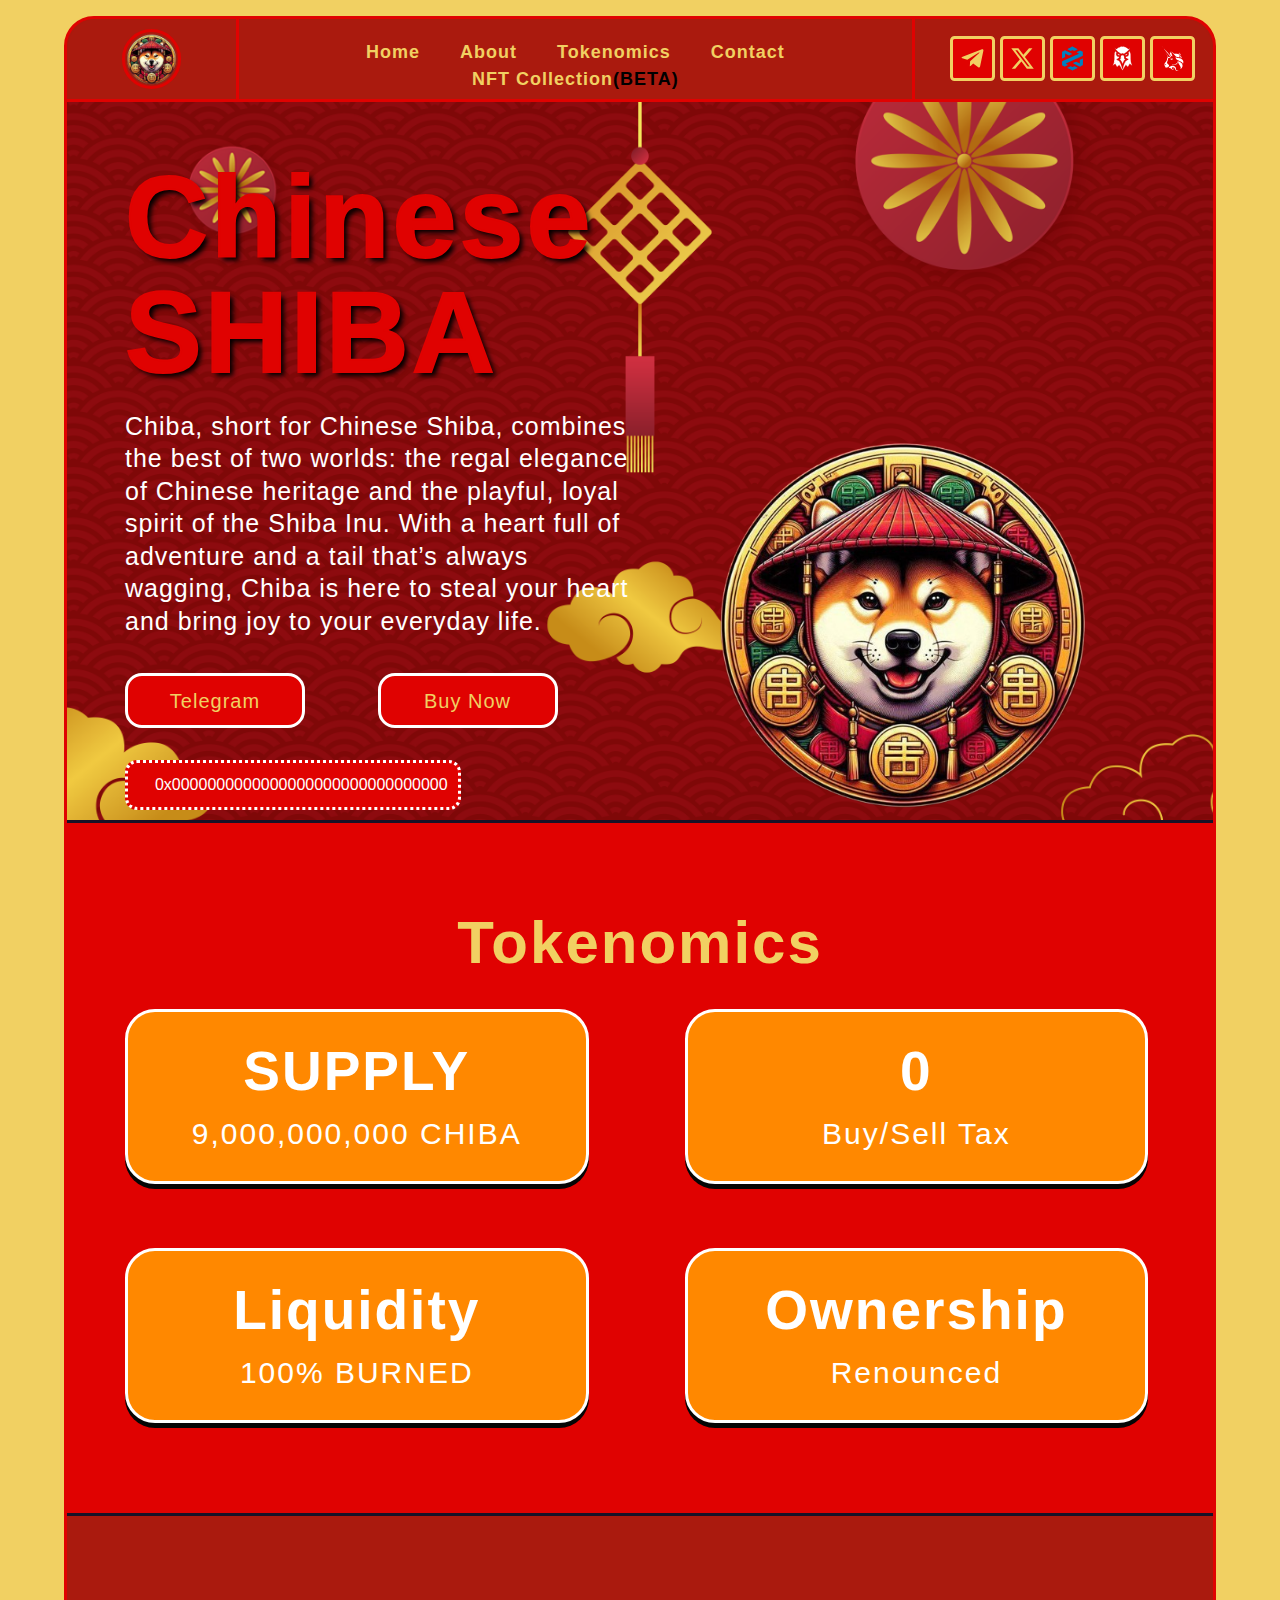
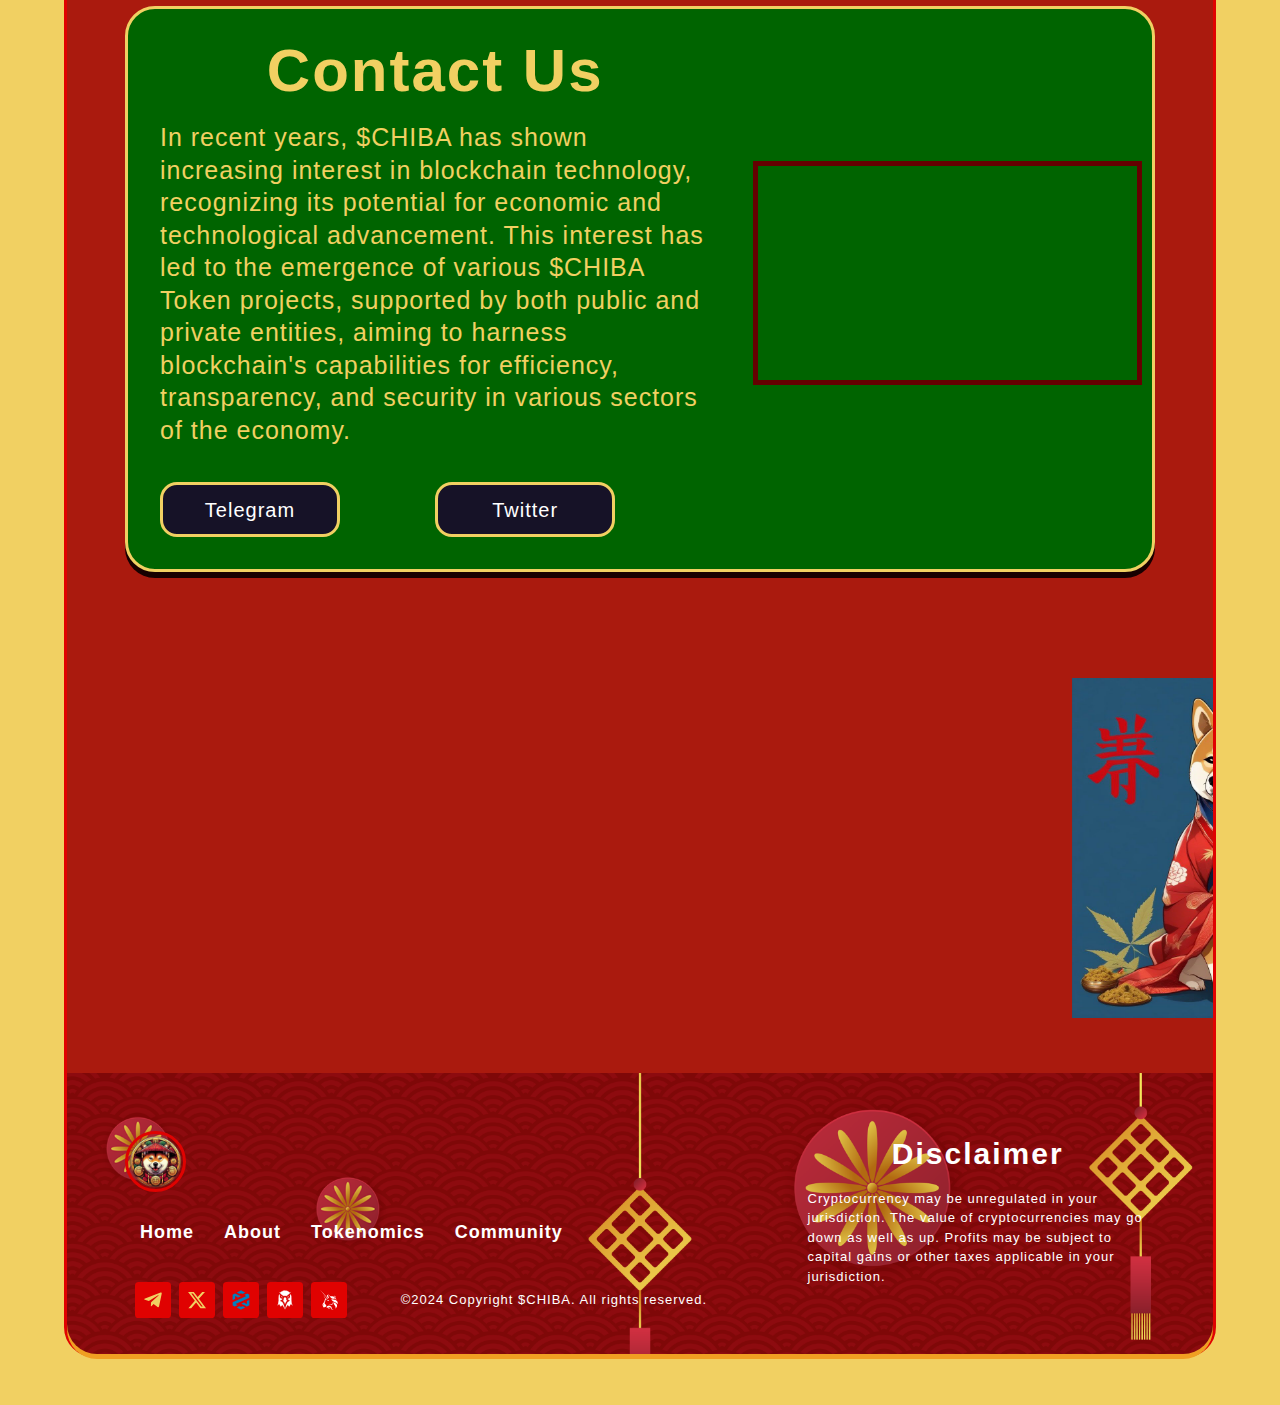
==== commit 624e28b7: "Add files via upload" ====
--- a/index.html
+++ b/index.html
@@ -2610,7 +2610,7 @@
 							class="has_eae_slider elementor-section elementor-inner-section elementor-element elementor-element-2278dba elementor-section-full_width elementor-section-height-default elementor-section-height-default exad-glass-effect-no exad-sticky-section-no"
 							data-id="2278dba" data-element_type="section"
 							data-settings="{&quot;background_background&quot;:&quot;classic&quot;,&quot;_ha_eqh_enable&quot;:false}"
-							id="token">
+							id="tokenomics">
 							<div class="elementor-container elementor-column-gap-default">
 								<div class="has_eae_slider elementor-column elementor-col-100 elementor-inner-column elementor-element elementor-element-e9216a9 exad-glass-effect-no exad-sticky-section-no"
 									data-id="e9216a9" data-element_type="column">
@@ -2823,7 +2823,7 @@
 							class="has_eae_slider elementor-section elementor-inner-section elementor-element elementor-element-09cd10b elementor-section-full_width elementor-section-height-default elementor-section-height-default exad-glass-effect-no exad-sticky-section-no"
 							data-id="09cd10b" data-element_type="section"
 							data-settings="{&quot;background_background&quot;:&quot;classic&quot;,&quot;_ha_eqh_enable&quot;:false}"
-							id="community">
+							id="contact">
 							<div class="elementor-container elementor-column-gap-default">
 								<div class="has_eae_slider elementor-column elementor-col-100 elementor-inner-column elementor-element elementor-element-2bbb480 exad-glass-effect-no exad-sticky-section-no"
 									data-id="2bbb480" data-element_type="column">
@@ -2962,7 +2962,7 @@
 								</div>
 							</div>
 						</section>
-						<section
+						<section id="nft"
 							class="has_eae_slider elementor-section elementor-inner-section elementor-element elementor-element-dea49ad elementor-section-full_width elementor-section-height-default elementor-section-height-default exad-glass-effect-no exad-sticky-section-no"
 							data-id="dea49ad" data-element_type="section"
 							data-settings="{&quot;_ha_eqh_enable&quot;:false}">
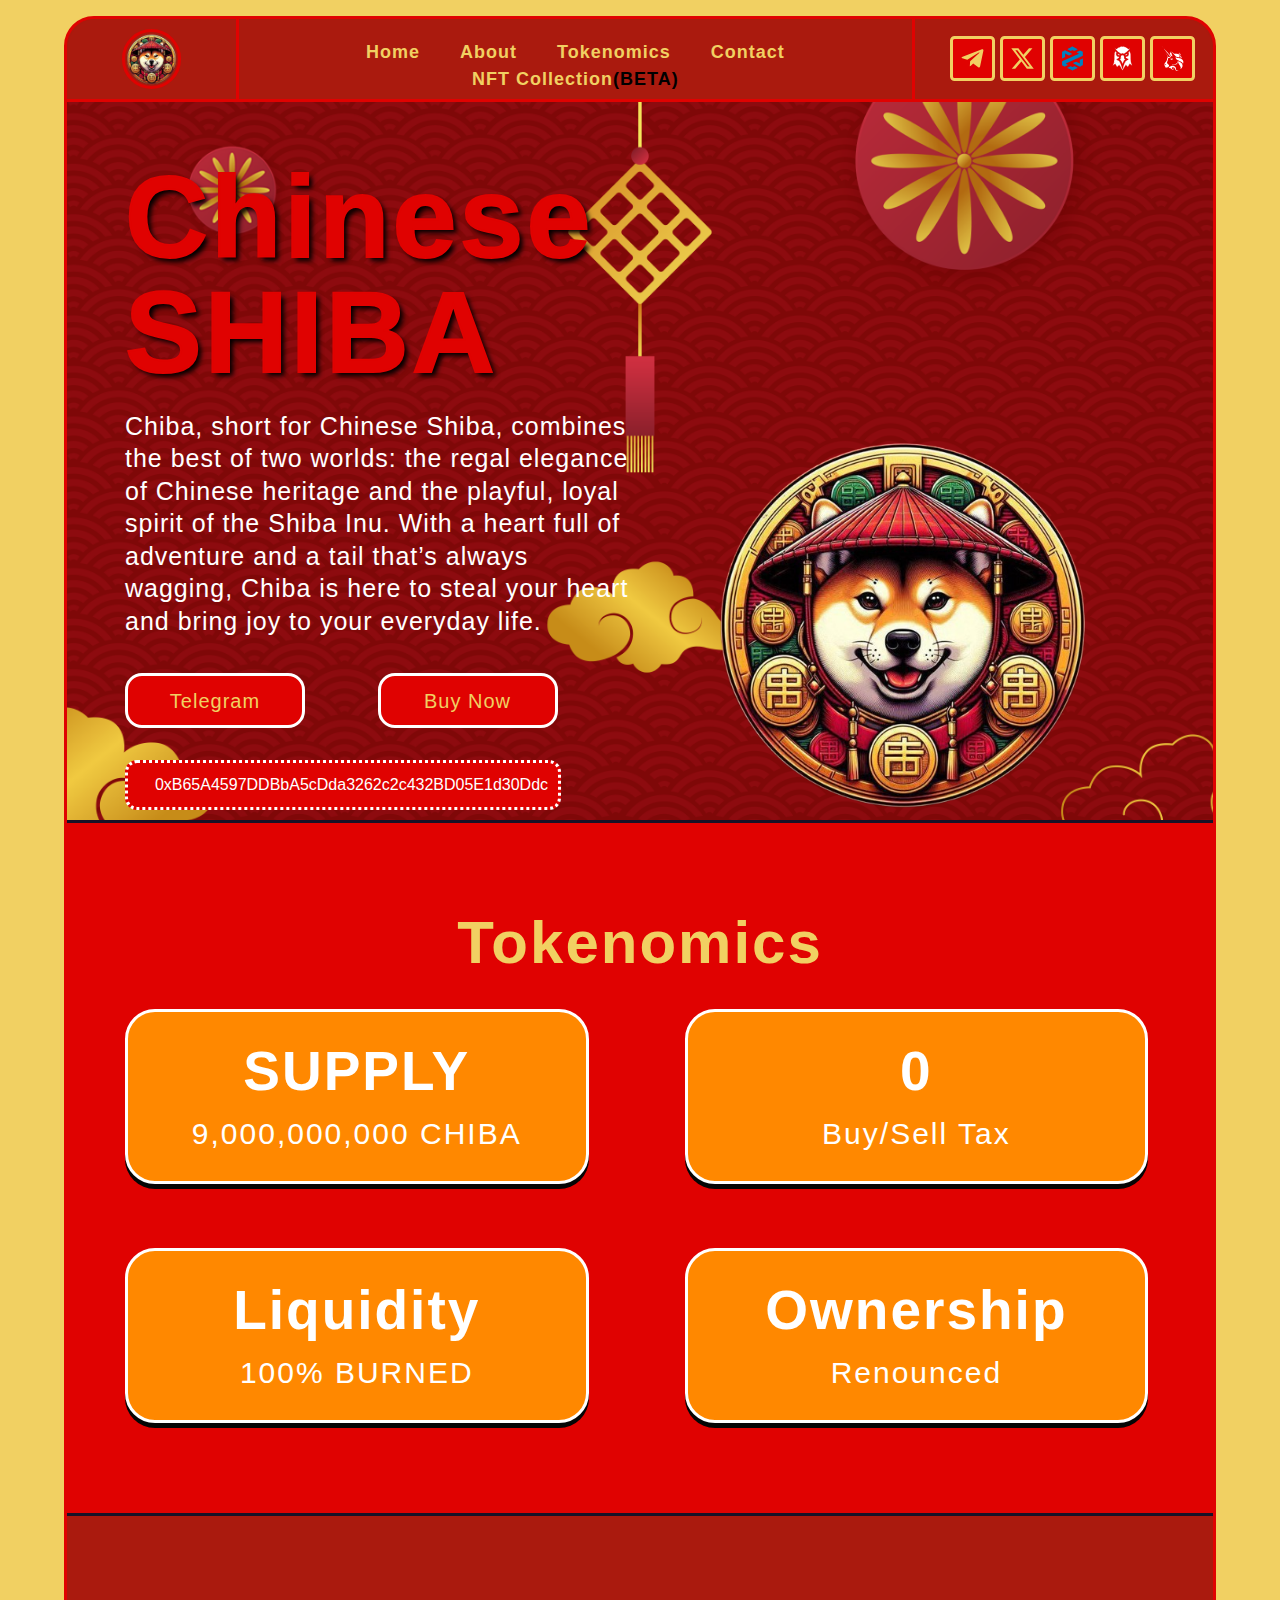
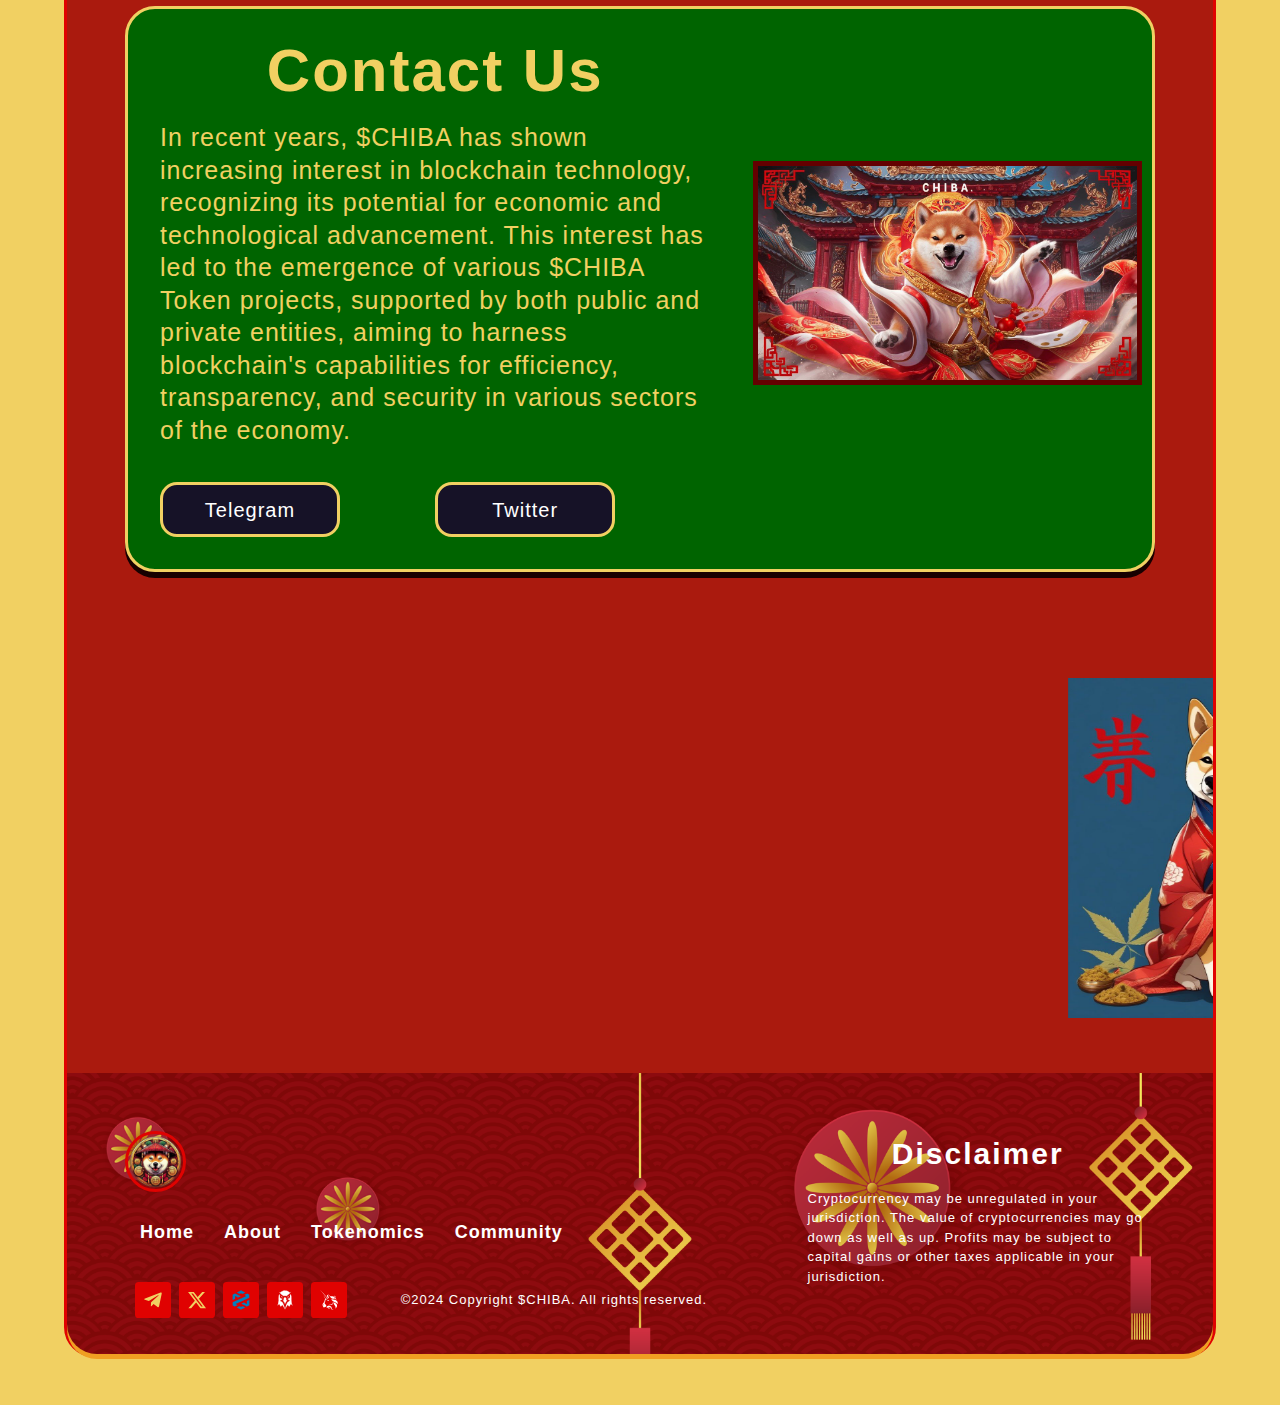
==== commit 97b7165f: "Add files via upload" ====
--- a/index.html
+++ b/index.html
@@ -1911,7 +1911,7 @@
 													</span>
 													<span class="elementor-grid-item">
 														<a class="elementor-icon elementor-social-icon elementor-social-icon-tiktok elementor-repeater-item-cfe2490"
-															href="https://www.dextools.io"
+															href="https://www.dextools.io/app/en/ether/pair-explorer/0xe7fad1bcb1e3b7a2d7000042c806e035ca2f537c"
 															target="_blank">
 															<span class="elementor-screen-only">Dextools</span>
 															<svg xmlns="http://www.w3.org/2000/svg" version="1.0"
@@ -1956,7 +1956,7 @@
 													</span>
 													<span class="elementor-grid-item">
 														<a class="elementor-icon elementor-social-icon elementor-social-icon-youtube elementor-repeater-item-e70fe50"
-															href="https://dexscreener.com"
+															href="https://dexscreener.com/ethereum/0xe7fad1bcb1e3b7a2d7000042c806e035ca2f537c"
 															target="_blank">
 															<span class="elementor-screen-only">Dexscreener</span>
 															<svg xmlns="http://www.w3.org/2000/svg" version="1.0"
@@ -2145,7 +2145,7 @@
 													</span>
 													<span class="elementor-grid-item">
 														<a class="elementor-icon elementor-social-icon elementor-social-icon-instagram elementor-repeater-item-5fd86c3"
-															href="https://app.uniswap.org/swap?inputCurrency="
+															href="https://app.uniswap.org/swap?inputCurrency=0xB65A4597DDBbA5cDda3262c2c432BD05E1d30Ddc"
 															target="_blank">
 															<span class="elementor-screen-only">Instagram</span>
 															<svg xmlns="http://www.w3.org/2000/svg" version="1.0"
@@ -2380,12 +2380,12 @@
 														<div class="click-to-copy__input-wrapper "
 															style="overflow:hidden;width:1px;height:1px;opacity:0;position:absolute;top:0px;left:0px;">
 															<input class="click-to-copy__input"
-																value="0x00000000000000000000000000000000">
+																value="0xB65A4597DDBbA5cDda3262c2c432BD05E1d30Ddc">
 														</div>
 
 														<span class="click-to-copy__text "><span class="ue-icon"><i
 																	class="fas fa-copy"></i></span>
-															0x0000000000000000000000000000000</span>
+															0xB65A4597DDBbA5cDda3262c2c432BD05E1d30Ddc</span>
 														<span class="copy_succes" style="color:#201A37;">
 
 
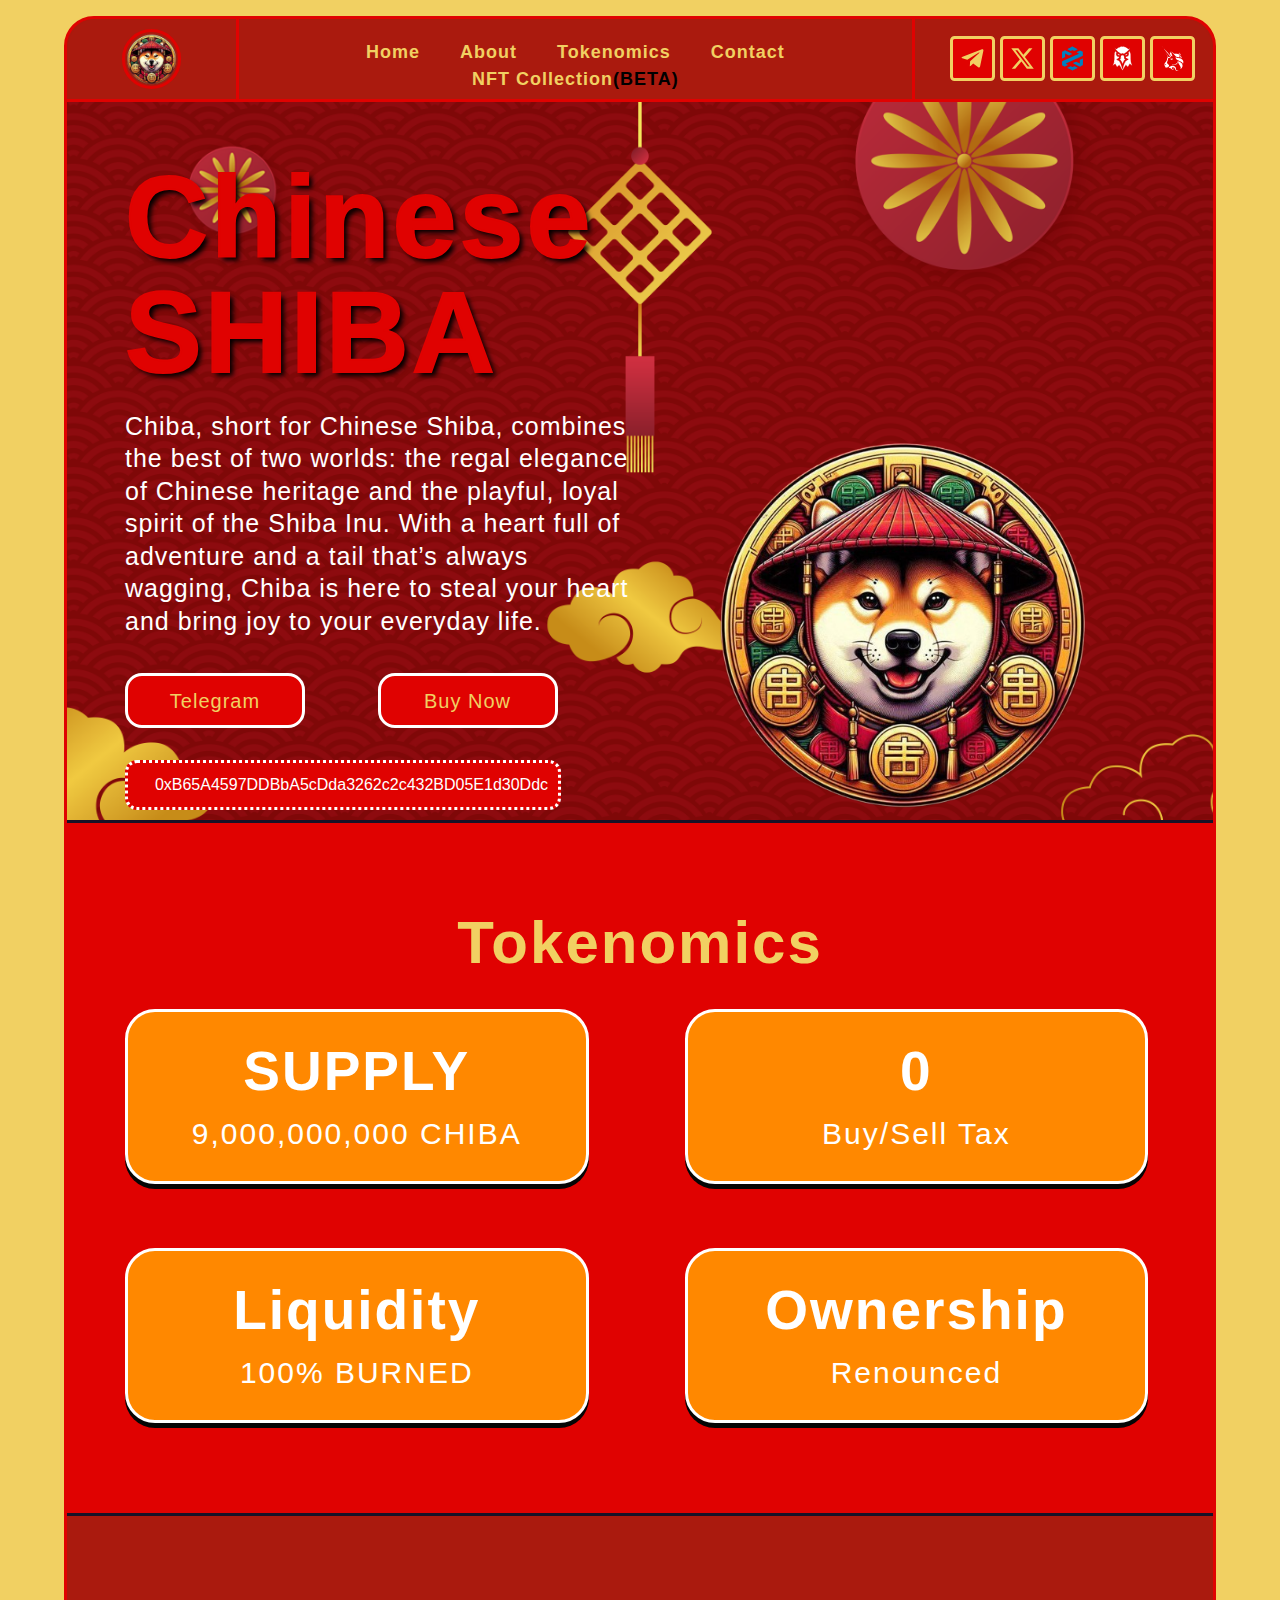
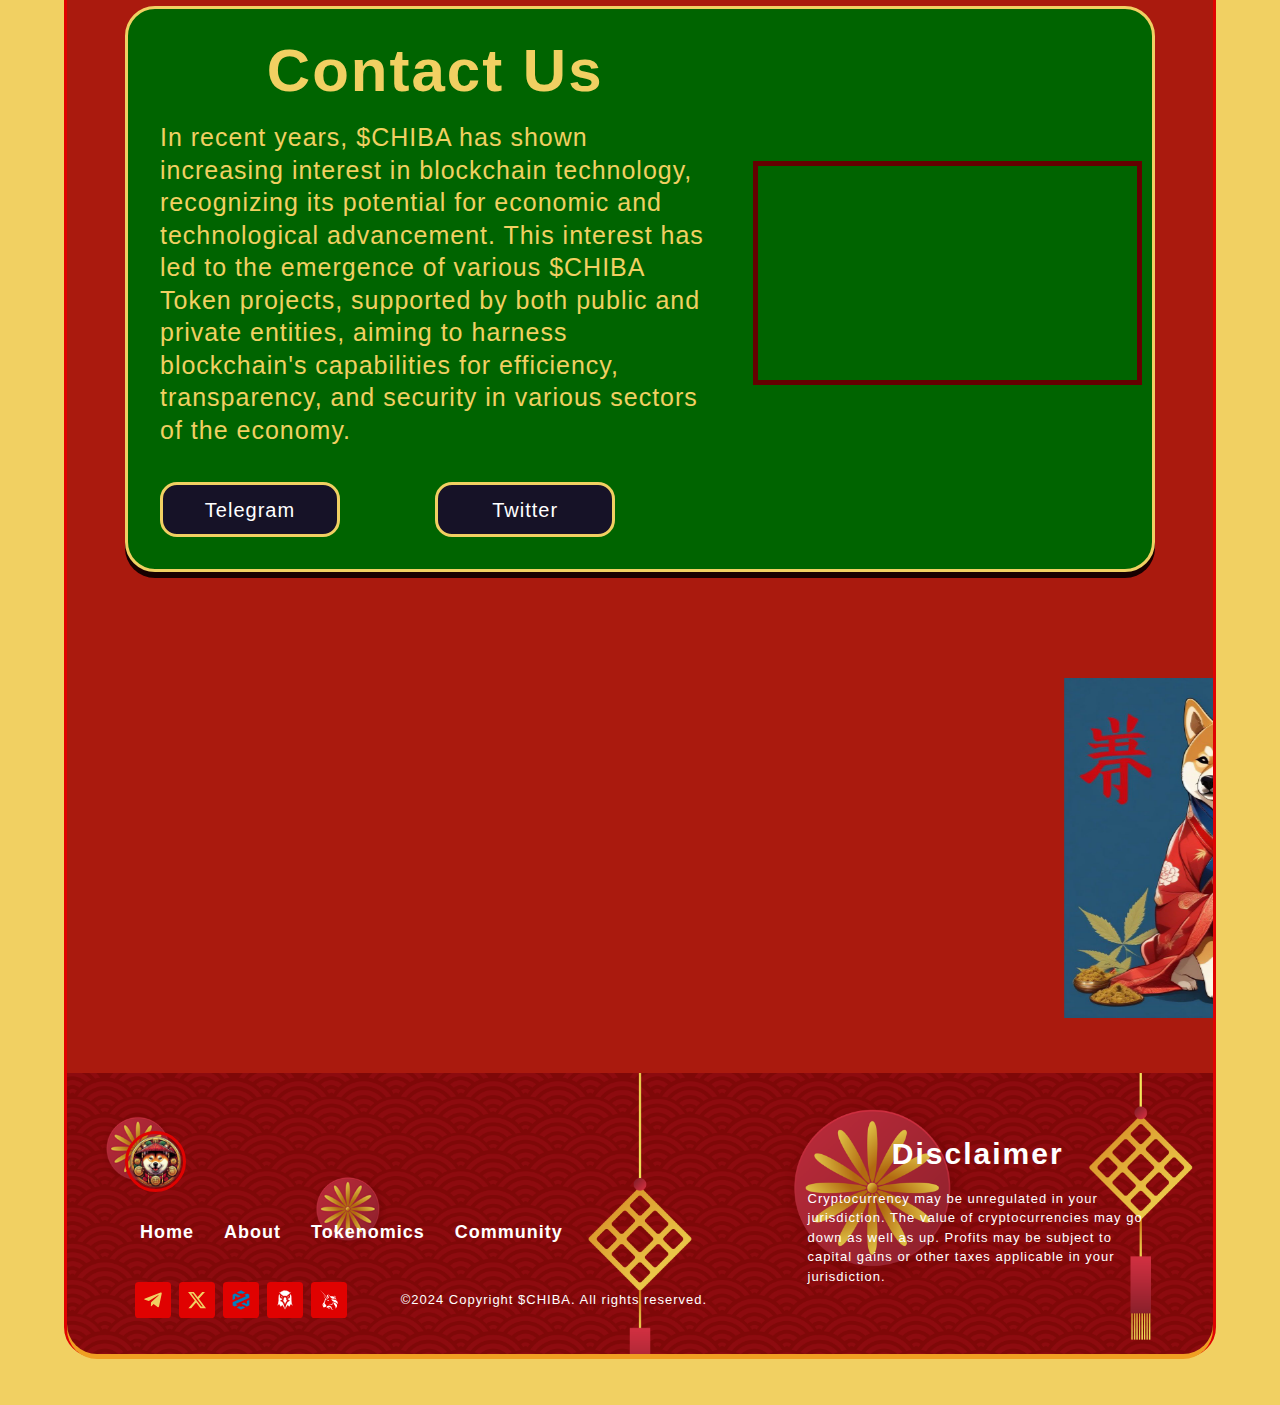
==== commit 15c8660d: "Add files via upload" ====
--- a/index.html
+++ b/index.html
@@ -3098,7 +3098,7 @@
 																	</span>
 																	<span class="elementor-grid-item">
 																		<a class="elementor-icon elementor-social-icon elementor-social-icon-tiktok elementor-repeater-item-cfe2490"
-																			href="https://www.dextools.io/"
+																			href="https://www.dextools.io/app/en/ether/pair-explorer/0xe7fad1bcb1e3b7a2d7000042c806e035ca2f537c"
 																			target="_blank">
 																			<span
 																				class="elementor-screen-only">Dextools</span>
@@ -3145,7 +3145,7 @@
 																	</span>
 																	<span class="elementor-grid-item">
 																		<a class="elementor-icon elementor-social-icon elementor-social-icon-youtube elementor-repeater-item-e70fe50"
-																			href="https://dexscreener.com/"
+																			href="https://dexscreener.com/ethereum/0xe7fad1bcb1e3b7a2d7000042c806e035ca2f537c"
 																			target="_blank">
 																			<span
 																				class="elementor-screen-only">Dexscreener</span>
@@ -3336,7 +3336,7 @@
 																	</span>
 																	<span class="elementor-grid-item">
 																		<a class="elementor-icon elementor-social-icon elementor-social-icon-instagram elementor-repeater-item-5fd86c3"
-																			href="https://app.uniswap.org/swap?inputCurrency="
+																			href="https://app.uniswap.org/swap?inputCurrency=0xB65A4597DDBbA5cDda3262c2c432BD05E1d30Ddc"
 																			target="_blank">
 																			<span
 																				class="elementor-screen-only">Instagram</span>
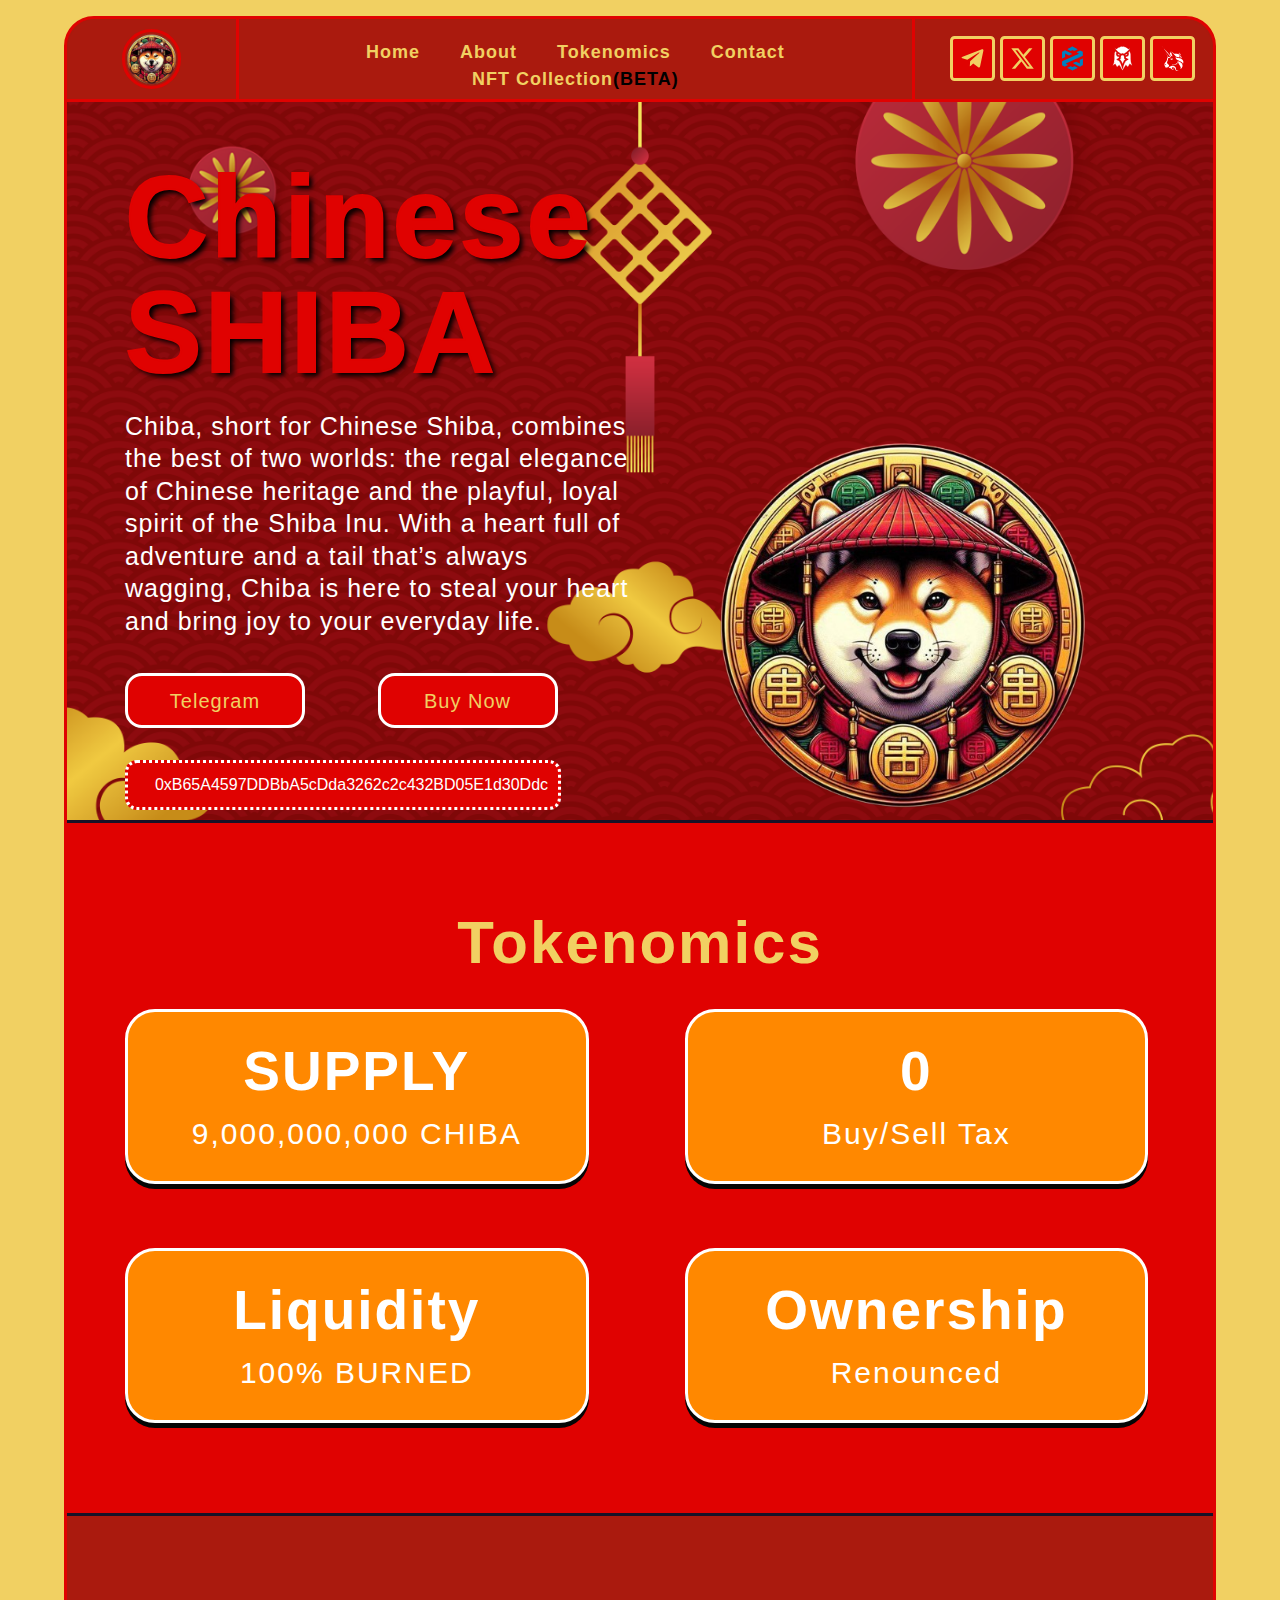
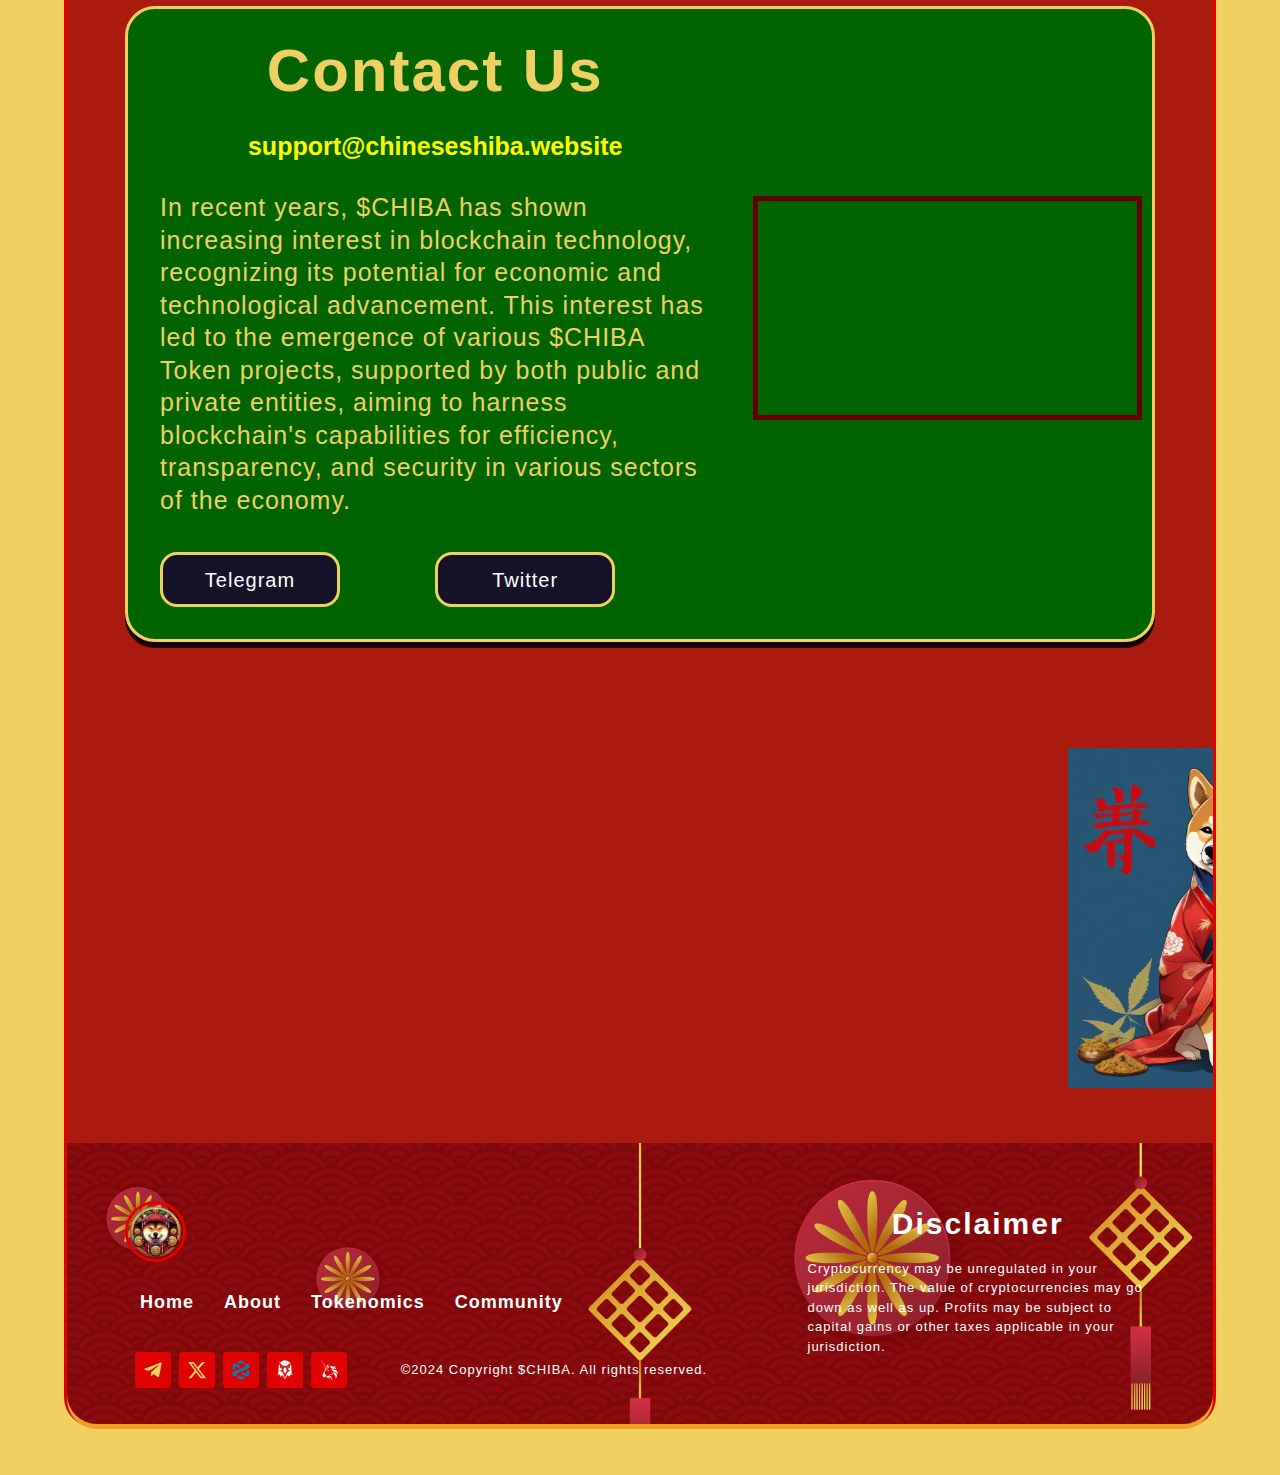
==== commit ffc47fa5: "Add files via upload" ====
--- a/index.html
+++ b/index.html
@@ -2845,7 +2845,7 @@
 																	Contact Us</h2>
 															</div>
 														</div>
-														<!--
+													
 														<div class="elementor-element elementor-element-39b12af exad-sticky-section-no exad-glass-effect-no elementor-widget elementor-widget-elementskit-heading"
 															data-id="39b12af" data-element_type="widget"
 															data-widget_type="elementskit-heading.default">
@@ -2853,16 +2853,16 @@
 																<div class="ekit-wid-con">
 																	<div
 																		class="ekit-heading elementskit-section-title-wraper text_center   ekit_heading_tablet-   ekit_heading_mobile-">
-																		<a href="mailto:dev@chibacto.com">
+																		<a href="mailto:support@chineseshiba.website">
 																			<h2 class="ekit-heading--title elementskit-section-title "
-																				style="color: #fffc00;">
-																				dev@chibacto.com</h2>
+																				style="color: #fffc00; font-family:'Lucida Sans', 'Lucida Sans Regular', 'Lucida Grande', 'Lucida Sans Unicode', Geneva, Verdana, sans-serif">
+																				support@chineseshiba.website</h2>
 																		</a>
 																	</div>
 																</div>
 															</div>
 														</div>
-														-->
+													
 														<div class="elementor-element elementor-element-9e61ab2 exad-sticky-section-no exad-glass-effect-no elementor-widget elementor-widget-heading"
 															data-id="9e61ab2" data-element_type="widget"
 															data-widget_type="heading.default">
